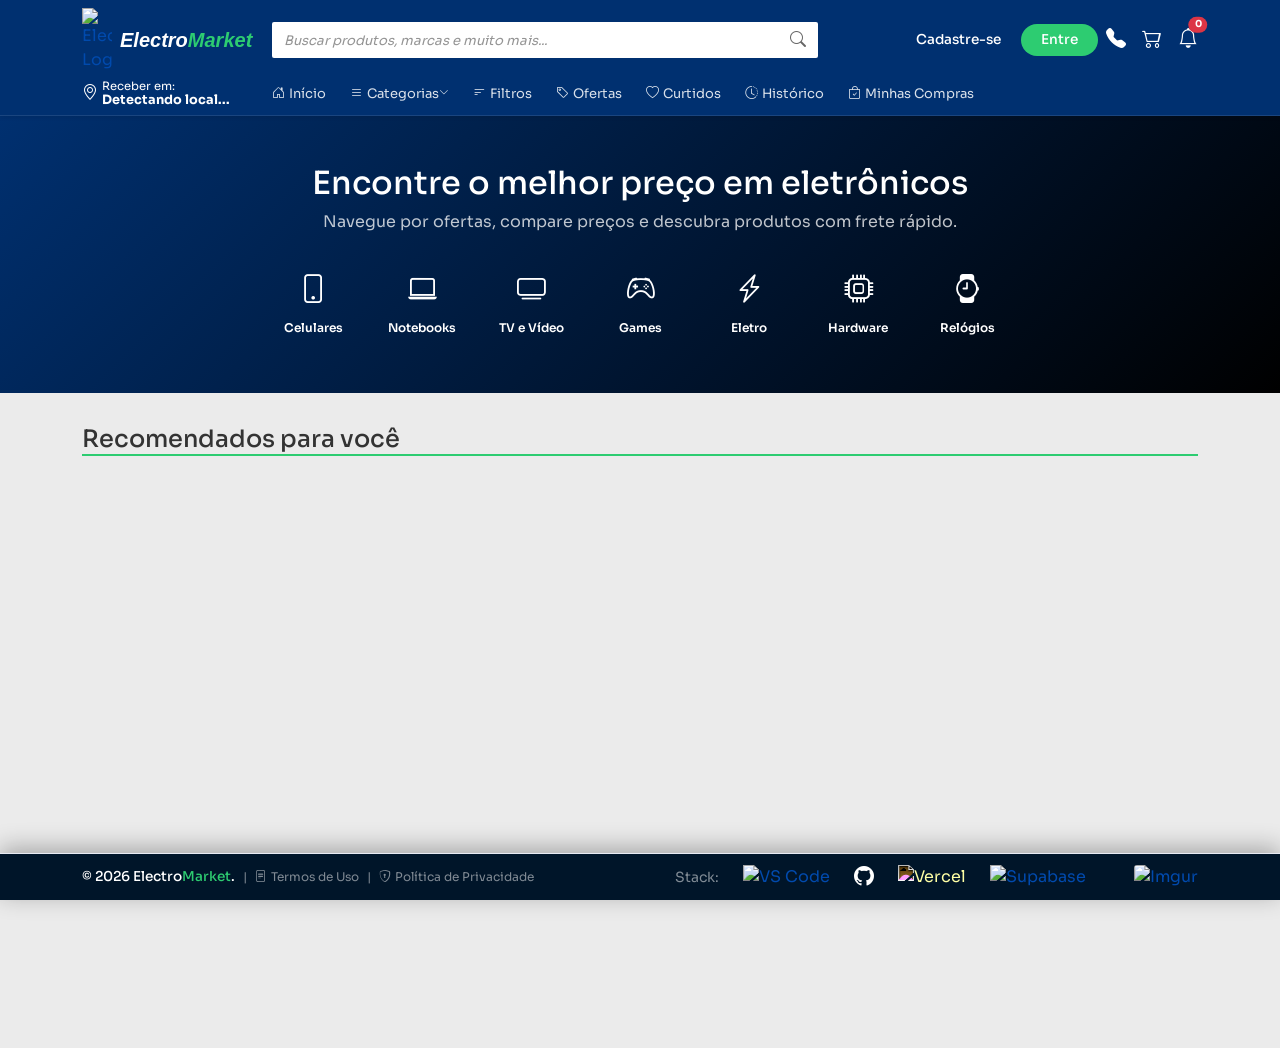
==== index.html @ c2c9f4b8 "Update index.html" ====
<!DOCTYPE html>
<html lang="pt-br">
<head>
    <meta charset="UTF-8">
    <meta name="viewport" content="width=device-width, initial-scale=1.0, interactive-widget=resizes-content">
    <title>ElectroMarket | Compra e Venda de Eletrônicos</title>
    <!-- Favicon do Site -->
    <link rel="icon" href="https://static.vecteezy.com/system/resources/previews/073/450/732/non_2x/bold-yellow-lightning-bolt-symbol-integrated-with-stylized-black-letter-e-isolated-on-white-background-vector.jpg" type="image/jpeg">
    <link href="https://cdn.jsdelivr.net/npm/bootstrap@5.3.2/dist/css/bootstrap.min.css" rel="stylesheet">
    <!-- Google Fonts: Sora -->
    <link href="https://fonts.googleapis.com/css2?family=Sora:wght@300;400;600;700&display=swap" rel="stylesheet">
    <!-- Bootstrap Icons -->
    <link rel="stylesheet" href="https://cdn.jsdelivr.net/npm/bootstrap-icons@1.11.3/font/bootstrap-icons.min.css">
    <!-- Rive Runtime -->
    <script src="https://unpkg.com/@rive-app/canvas@latest"></script>
    <link rel="stylesheet" href="css/style.desktop.css">
    <link rel="stylesheet" href="css/style.mobile.css">
</head>
<body>
    <!-- Header Estilo Mercado Livre (Azul e Verde) -->
    <header class="header-main sticky-top shadow-sm">
        <div class="container py-2">
            <!-- Linha Superior: Logo e Busca -->
            <div class="row align-items-center g-2 g-md-4">
                <div class="col-md-2 d-flex align-items-center">
                    <div class="d-md-none me-2">
                        <div class="role-guest d-flex align-items-center gap-1">
                            <a href="#" class="text-white text-decoration-none fw-bold" style="font-size: 0.72rem;" onclick="window.showAuthScreen('login')">Entre</a>
                            <span class="text-white-50" style="font-size: 0.72rem;">|</span>
                            <a href="#" class="text-white text-decoration-none fw-bold" style="font-size: 0.72rem;" onclick="window.showAuthScreen('cadastro')">Cadastre-se</a>
                        </div>
                        <button class="btn role-logged-in d-none border-0 p-0 text-white d-flex align-items-center gap-2" type="button" onclick="window.showProfileEdit()">
                            <div id="mobileUserTrigger" class="d-flex align-items-center justify-content-center bg-white bg-opacity-25 rounded-circle shadow-sm" style="width: 30px; height: 30px; overflow: hidden; border: 1px solid rgba(255,255,255,0.3);">
                                <i class="bi bi-person-circle fs-5"></i>
                            </div>
                            <span id="mobileUserName" class="fw-bold" style="font-size: 0.8rem;">Usuário</span>
                        </button>
                    </div>
                    <a href="index.html" class="logo mb-0 d-flex align-items-center text-decoration-none ms-auto ms-md-0">
                        <img src="https://static.vecteezy.com/system/resources/previews/073/450/732/non_2x/bold-yellow-lightning-bolt-symbol-integrated-with-stylized-black-letter-e-isolated-on-white-background-vector.jpg" alt="ElectroMarket Logo" width="30" class="me-1 me-md-2">
                        <h1 class="fs-5 fs-md-4 mb-0">Electro<span class="market-text">Market</span></h1>
                    </a>
                </div>
                <div class="col-12 col-md-6">
                    <div class="input-group search-bar">
                        <input type="text" id="searchInput" class="form-control" placeholder="Buscar produtos, marcas e muito mais...">
                        <button class="btn btn-search" type="button" id="btnSearch"><i class="bi bi-search"></i></button>
                    </div>
                </div>
                <div class="col-md-4 text-end d-none d-md-flex align-items-center justify-content-end">
                    <div class="user-nav d-flex align-items-center gap-2">
                        <div class="role-guest d-flex gap-2">
                            <button class="btn btn-simple" onclick="window.showAuthScreen('cadastro')">Cadastre-se</button>
                            <button class="btn btn-simple btn-solid" onclick="window.showAuthScreen('login')">Entre</button>
                        </div>
                        <div class="role-logged-in d-none d-flex align-items-center gap-2 cursor-pointer me-2" onclick="window.showProfileEdit()" title="Meu Perfil">
                            <img id="navUserAvatar" src="" class="rounded-circle border" width="28" height="28" style="object-fit: cover; display: none;">
                            <i id="navUserIcon" class="bi bi-person-circle fs-5 text-white"></i>
                            <span id="navUserName" class="text-white fw-bold small">Usuário</span>
                        </div>
                        <div class="d-flex align-items-center gap-3" style="position:relative;">
                            <a href="#" class="text-white text-decoration-none position-relative" title="Conversas" onclick="event.preventDefault();window.renderDirectChats()">
                                <i class="bi bi-telephone-fill fs-5"></i>
                                <span class="position-absolute top-0 start-100 translate-middle badge rounded-pill bg-success d-none" id="chatBadgeDesktop" style="font-size: 0.6rem;">0</span>
                            </a>
                            <a href="#" class="text-white text-decoration-none position-relative role-client" title="Carrinho" data-bs-toggle="offcanvas" data-bs-target="#cartOffcanvas">
                                <i class="bi bi-cart2 fs-5"></i>
                                <span class="position-absolute top-0 start-100 translate-middle badge rounded-pill bg-danger d-none" id="cartBadgeDesktop" style="font-size: 0.6rem;">0</span>
                            </a>
                            <a href="#" class="text-white text-decoration-none position-relative" title="Notificações" onclick="event.preventDefault();window.showNotifications()">
                                <i class="bi bi-bell fs-5"></i>
                                <span class="position-absolute top-0 start-100 translate-middle badge rounded-pill bg-danger" id="notifBadgeDesktop" style="font-size: 0.6rem;">0</span>
                            </a>
                        </div>
                    </div>
                </div>
            </div>
            
            <div class="row mt-2 d-none d-md-flex">
                <div class="col-md-2">
                    <div class="shipping-info d-flex align-items-center text-white" id="shippingInfoBox" style="cursor:pointer;" onclick="window.handleShippingInfoClick()">
                        <i class="bi bi-geo-alt me-1"></i>
                        <div style="font-size: 0.72rem; line-height: 1.1;">
                            Receber em:<br><span id="shippingLabel" style="font-size: 0.8rem; font-weight: bold;">Detectando local...</span>
                        </div>
                    </div>
                </div>
                <div class="col-md-10 d-flex align-items-center">
                    <nav class="nav-links d-flex gap-4">
                        <a href="#" class="text-white text-decoration-none role-client" onclick="window.goHome()"><i class="bi bi-house-door me-1"></i> Início</a>
                        <div class="dropdown role-client">
                            <a href="#" class="text-white text-decoration-none" data-bs-toggle="dropdown"><i class="bi bi-list me-1"></i> Categorias <i class="bi bi-chevron-down" style="font-size:0.6rem;"></i></a>
                            <ul class="dropdown-menu border-0 shadow" style="max-height: 600px; overflow-y: auto; min-width: 320px;">
                                <li><h6 class="dropdown-header text-uppercase fw-bold text-primary">Games</h6></li>
                                <li><a class="dropdown-item" href="#" onclick="loadPage('Games > Consoles')">Consoles</a></li>
                                <li><a class="dropdown-item" href="#" onclick="loadPage('Games > PC Gamer')">PC Gamer</a></li>
                                <li><a class="dropdown-item" href="#" onclick="loadPage('Games > Jogos')">Jogos</a></li>
                                <li><a class="dropdown-item" href="#" onclick="loadPage('Games > Acessórios')">Acessórios</a></li>
                                <li><hr class="dropdown-divider"></li>
                                
                                <li><h6 class="dropdown-header text-uppercase fw-bold text-primary">Informática</h6></li>
                                <li><a class="dropdown-item" href="#" onclick="loadPage('Informática > Notebooks')">Notebooks</a></li>
                                <li><a class="dropdown-item" href="#" onclick="loadPage('Informática > Computadores > Desktop')">Computadores Desktop</a></li>
                                <li><a class="dropdown-item" href="#" onclick="loadPage('Informática > Computadores > Mini PC')">Mini PCs</a></li>
                                <li><a class="dropdown-item" href="#" onclick="loadPage('Informática > Componentes')">Componentes (Hardware)</a></li>
                                <li><a class="dropdown-item" href="#" onclick="loadPage('Informática > Periféricos')">Periféricos</a></li>
                                <li><hr class="dropdown-divider"></li>

                                <li><h6 class="dropdown-header text-uppercase fw-bold text-primary">Celulares e Tablets</h6></li>
                                <li><a class="dropdown-item" href="#" onclick="loadPage('Celulares > Smartphones')">Smartphones</a></li>
                                <li><a class="dropdown-item" href="#" onclick="loadPage('Celulares > Tablets')">Tablets</a></li>
                                <li><a class="dropdown-item" href="#" onclick="loadPage('Celulares > Smartwatches')">Smartwatches</a></li>
                                <li><a class="dropdown-item" href="#" onclick="loadPage('Celulares > Acessórios')">Acessórios e Cabos</a></li>
                                <li><hr class="dropdown-divider"></li>

                                <li><h6 class="dropdown-header text-uppercase fw-bold text-primary">TVs e Áudio</h6></li>
                                <li><a class="dropdown-item" href="#" onclick="loadPage('TVs e Áudio > TVs')">TVs</a></li>
                                <li><a class="dropdown-item" href="#" onclick="loadPage('TVs e Áudio > Áudio')">Som e Áudio</a></li>
                                <li><hr class="dropdown-divider"></li>

                                <li><h6 class="dropdown-header text-uppercase fw-bold text-primary">Eletrodomésticos</h6></li>
                                <li><a class="dropdown-item" href="#" onclick="loadPage('Eletrodomésticos')">Eletrodomésticos</a></li>
                                <li><a class="dropdown-item" href="#" onclick="loadPage('Eletroportáteis')">Eletroportáteis (Air Fryer, etc)</a></li>
                                <li><hr class="dropdown-divider"></li>

                                <li><h6 class="dropdown-header text-uppercase fw-bold text-primary">Segurança e Automação</h6></li>
                                <li><a class="dropdown-item" href="#" onclick="loadPage('Segurança')">Câmeras e Alarmes</a></li>
                                <li><a class="dropdown-item" href="#" onclick="loadPage('Casa Inteligente')">Alexa e Automação</a></li>
                                <li><hr class="dropdown-divider"></li>

                                <li><h6 class="dropdown-header text-uppercase fw-bold text-primary">Outras Categorias</h6></li>
                                <li><a class="dropdown-item" href="#" onclick="loadPage('Climatização')">Climatização</a></li>
                                <li><a class="dropdown-item" href="#" onclick="loadPage('Automotivo')">Automotivo</a></li>
                                <li><a class="dropdown-item" href="#" onclick="loadPage('Câmeras')">Câmeras e Drones</a></li>
                                <li><a class="dropdown-item" href="#" onclick="loadPage('Redes')">Redes e Roteadores</a></li>
                                <li><a class="dropdown-item" href="#" onclick="loadPage('Armazenamento')">Armazenamento</a></li>
                                <li><a class="dropdown-item" href="#" onclick="loadPage('Energia')">Cabos e Energia</a></li>
                            </ul>
                        </div>
                        <a href="#" class="text-white text-decoration-none role-client" data-bs-toggle="offcanvas" data-bs-target="#filterOffcanvas"><i class="bi bi-filter-left me-1"></i> Filtros</a>
                        <a href="#" class="text-white text-decoration-none role-client" onclick="loadPage('Ofertas')"><i class="bi bi-tag me-1"></i> Ofertas</a>
                        <a href="#" class="text-white text-decoration-none role-client" onclick="window.renderLikedProducts()"><i class="bi bi-heart me-1"></i> Curtidos</a>
                        <a href="#" class="text-white text-decoration-none role-client" onclick="window.renderAccessHistory()"><i class="bi bi-clock-history me-1"></i> Histórico</a>
                        <a href="#" class="text-white text-decoration-none role-client" onclick="window.renderOrderManagement('buyer')"><i class="bi bi-bag-check me-1"></i> Minhas Compras</a>
                        
                        <a href="#" class="text-white text-decoration-none role-seller d-none" onclick="window.renderSellerPanel()">
                            <i class="bi bi-box-seam me-1"></i> <strong>Meus Produtos</strong>
                        </a>
<a href="#" class="text-white text-decoration-none role-seller d-none" onclick="window.showCreateAdPage()">
    <i class="bi bi-plus-circle me-1"></i> <strong>Vender Produto</strong>
</a>
                        <a href="#" class="text-white text-decoration-none role-seller d-none position-relative" onclick="window.renderOrderManagement('seller_requests')">
                            <i class="bi bi-bell me-1"></i> <strong>Solicitações</strong>
                            <span class="position-absolute top-0 start-100 translate-middle badge rounded-pill bg-danger d-none" id="pendingBadgeNav" style="font-size: 0.6rem;">0</span>
                        </a>
                        <a href="#" class="text-white text-decoration-none role-seller d-none" onclick="window.renderOrderManagement('seller_sales')">
                            <i class="bi bi-shop me-1"></i> <strong>Minhas Vendas</strong>
                        </a>
                        <span id="adminPanelTabsNav" class="align-items-center gap-2 flex-wrap d-none"></span>
                    </nav>
                </div>
            </div>
        </div>
        <!-- Dropdown de notificações (fora do bloco d-none d-md-flex para funcionar também no mobile) -->
        <div class="notif-dropdown" id="notifDropdown">
            <div class="notif-dropdown-header">
                <div class="notif-dropdown-title">
                    <i class="bi bi-bell-fill"></i>
                    <span>Notificações</span>
                </div>
                <div class="notif-dropdown-actions">
                                        <button type="button" class="notif-dropdown-btn notif-dropdown-btn-danger" onclick="window.deleteAllNotifs()" title="Apagar todas"><i class="bi bi-trash3"></i></button>
                    <button type="button" class="notif-dropdown-close" onclick="window.closeNotifications()">
                        <i class="bi bi-x-lg"></i>
                    </button>
                </div>
            </div>
            <div class="notif-dropdown-body" id="notificacoesList"></div>
        </div>
    </header>

    <!-- Banner principal -->
    <section id="heroSection" class="hero-banner py-4 py-md-5 text-white text-center">
        <div class="container hero-inner">
            <h2 class="hero-title mb-2" id="heroTitle">Encontre o melhor preço em eletrônicos</h2>
            <p class="hero-subtitle mb-4 opacity-75" id="heroSubtitle">Navegue por ofertas, compare preços e descubra produtos com frete rápido.</p>
            
            <div id="heroCategories" class="hero-categories d-flex justify-content-start justify-content-md-center text-center overflow-auto pb-2 gap-4 mt-2">
                <div class="hero-cat-item" onclick="loadPage('Smartphone')"><i class="bi bi-phone"></i><p>Celulares</p></div>
                <div class="hero-cat-item" onclick="loadPage('Notebook')"><i class="bi bi-laptop"></i><p>Notebooks</p></div>
                <div class="hero-cat-item" onclick="loadPage('Smart TV')"><i class="bi bi-tv"></i><p>TV e Vídeo</p></div>
                <div class="hero-cat-item" onclick="loadPage('Console Video Game')"><i class="bi bi-controller"></i><p>Games</p></div>
                <div class="hero-cat-item" onclick="loadPage('Eletrodomesticos')"><i class="bi bi-lightning-charge"></i><p>Eletro</p></div>
                <div class="hero-cat-item" onclick="loadPage('Placa de Vídeo')"><i class="bi bi-cpu"></i><p>Hardware</p></div>
                <div class="hero-cat-item" onclick="loadPage('Smartwatch')"><i class="bi bi-watch"></i><p>Relógios</p></div>
            </div>
        </div>
    </section>

    <!-- Grid de Produtos -->
    <main class="container my-4" id="productGridMain">
        <div class="row">
            <div class="col-12">
                <h2 class="section-title mb-4 fs-4" id="gridTitle">Recomendados para você</h2>
                <div id="storefrontBanner"></div>
                <div id="productsGrid" class="row g-3" style="min-height: 50vh;"></div>
            </div>
        </div>
    </main>

    <!-- Nova Tela de Autenticação com Yeti Original -->
    <div id="authScreen" class="ml-auth-overlay d-none">
        <div class="ml-auth-wrapper" id="authWrapper">
            <button type="button" class="ml-auth-close" onclick="window.hideAuthScreen()" aria-label="Fechar">
                <i class="bi bi-x-lg"></i>
            </button>

            <!-- ===== LOGIN ===== -->
            <div class="ml-auth-card ml-auth-login">
                <div class="ml-auth-logo">
                    <img src="https://static.vecteezy.com/system/resources/previews/073/450/732/non_2x/bold-yellow-lightning-bolt-symbol-integrated-with-stylized-black-letter-e-isolated-on-white-background-vector.jpg" alt="ElectroMarket">
                    <span>Electro<span class="market-text">Market</span></span>
                </div>

                <!-- Mascote Yeti (baseado em khuddus7815/yeti-login-page) -->
                <div class="yeti-svgContainer" id="yetiMascot">
                    <div>
                        <svg class="yeti-mySVG" xmlns="http://www.w3.org/2000/svg" xmlns:xlink="http://www.w3.org/1999/xlink" viewBox="0 0 200 200">
                            <defs>
                                <circle id="yetiArmMaskPath" cx="100" cy="100" r="100"/>
                            </defs>
                            <clipPath id="yetiArmMask">
                                <use xlink:href="#yetiArmMaskPath" overflow="visible"/>
                            </clipPath>
                            <circle cx="100" cy="100" r="100" fill="#a9ddf3"/>
                            <g class="body">
                                <path fill="#FFFFFF" d="M193.3,135.9c-5.8-8.4-15.5-13.9-26.5-13.9H151V72c0-27.6-22.4-50-50-50S51,44.4,51,72v50H32.1 c-10.6,0-20,5.1-25.8,13l0,78h187L193.3,135.9z"/>
                                <path fill="none" stroke="#3A5E77" stroke-width="2.5" stroke-linecap="round" stroke-linejoinn="round" d="M193.3,135.9 c-5.8-8.4-15.5-13.9-26.5-13.9H151V72c0-27.6-22.4-50-50-50S51,44.4,51,72v50H32.1c-10.6,0-20,5.1-25.8,13"/>
                                <path fill="#DDF1FA" d="M100,156.4c-22.9,0-43,11.1-54.1,27.7c15.6,10,34.2,15.9,54.1,15.9s38.5-5.8,54.1-15.9 C143,167.5,122.9,156.4,100,156.4z"/>
                            </g>
                            <g class="earL">
                                <g class="outerEar" fill="#ddf1fa" stroke="#3a5e77" stroke-width="2.5">
                                    <circle cx="47" cy="83" r="11.5"/>
                                    <path d="M46.3 78.9c-2.3 0-4.1 1.9-4.1 4.1 0 2.3 1.9 4.1 4.1 4.1" stroke-linecap="round" stroke-linejoin="round"/>
                                </g>
                                <g class="earHair">
                                    <rect x="51" y="64" fill="#FFFFFF" width="15" height="35"/>
                                    <path d="M53.4 62.8C48.5 67.4 45 72.2 42.8 77c3.4-.1 6.8-.1 10.1.1-4 3.7-6.8 7.6-8.2 11.6 2.1 0 4.2 0 6.3.2-2.6 4.1-3.8 8.3-3.7 12.5 1.2-.7 3.4-1.4 5.2-1.9" fill="#fff" stroke="#3a5e77" stroke-width="2.5" stroke-linecap="round" stroke-linejoin="round"/>
                                </g>
                            </g>
                            <g class="earR">
                                <g class="outerEar" fill="#ddf1fa" stroke="#3a5e77" stroke-width="2.5">
                                    <circle cx="155" cy="83" r="11.5"/>
                                    <path d="M155.7 78.9c2.3 0 4.1 1.9 4.1 4.1 0 2.3-1.9 4.1-4.1 4.1" stroke-linecap="round" stroke-linejoin="round"/>
                                </g>
                                <g class="earHair">
                                    <rect x="131" y="64" fill="#FFFFFF" width="20" height="35"/>
                                    <path d="M148.6 62.8c4.9 4.6 8.4 9.4 10.6 14.2-3.4-.1-6.8-.1-10.1.1 4 3.7 6.8 7.6 8.2 11.6-2.1 0-4.2 0-6.3.2 2.6 4.1 3.8 8.3 3.7 12.5-1.2-.7-3.4-1.4-5.2-1.9" fill="#fff" stroke="#3a5e77" stroke-width="2.5" stroke-linecap="round" stroke-linejoin="round"/>
                                </g>
                            </g>
                            <path class="chin" d="M84.1 121.6c2.7 2.9 6.1 5.4 9.8 7.5l.9-4.5c2.9 2.5 6.3 4.8 10.2 6.5 0-1.9-.1-3.9-.2-5.8 3 1.2 6.2 2 9.7 2.5-.3-2.1-.7-4.1-1.2-6.1" fill="none" stroke="#3a5e77" stroke-width="2.5" stroke-linecap="round" stroke-linejoin="round"/>
                            <path class="face" fill="#DDF1FA" d="M134.5,46v35.5c0,21.815-15.446,39.5-34.5,39.5s-34.5-17.685-34.5-39.5V46"/>
                            <path class="hair" fill="#FFFFFF" stroke="#3A5E77" stroke-width="2.5" stroke-linecap="round" stroke-linejoin="round" d="M81.457,27.929 c1.755-4.084,5.51-8.262,11.253-11.77c0.979,2.565,1.883,5.14,2.712,7.723c3.162-4.265,8.626-8.27,16.272-11.235 c-0.737,3.293-1.588,6.573-2.554,9.837c4.857-2.116,11.049-3.64,18.428-4.156c-2.403,3.23-5.021,6.391-7.852,9.474"/>
                            <g class="eyebrow">
                                <path fill="#FFFFFF" d="M138.142,55.064c-4.93,1.259-9.874,2.118-14.787,2.599c-0.336,3.341-0.776,6.689-1.322,10.037 c-4.569-1.465-8.909-3.222-12.996-5.226c-0.98,3.075-2.07,6.137-3.267,9.179c-5.514-3.067-10.559-6.545-15.097-10.329 c-1.806,2.889-3.745,5.73-5.816,8.515c-7.916-4.124-15.053-9.114-21.296-14.738l1.107-11.768h73.475V55.064z"/>
                                <path fill="#FFFFFF" stroke="#3A5E77" stroke-width="2.5" stroke-linecap="round" stroke-linejoin="round" d="M63.56,55.102 c6.243,5.624,13.38,10.614,21.296,14.738c2.071-2.785,4.01-5.626,5.816-8.515c4.537,3.785,9.583,7.263,15.097,10.329 c1.197-3.043,2.287-6.104,3.267-9.179c4.087,2.004,8.427,3.761,12.996,5.226c0.545-3.348,0.986-6.696,1.322-10.037 c4.913-0.481,9.857-1.34,14.787-2.599"/>
                            </g>
                            <g class="eyeL">
                                <circle cx="85.5" cy="78.5" r="3.5" fill="#3a5e77"/>
                                <circle cx="84" cy="76" r="1" fill="#fff"/>
                            </g>
                            <g class="eyeR">
                                <circle cx="114.5" cy="78.5" r="3.5" fill="#3a5e77"/>
                                <circle cx="113" cy="76" r="1" fill="#fff"/>
                            </g>
                            <g class="mouth">
                                <path class="mouthBG" fill="#617E92" d="M100.2,101c-0.4,0-1.4,0-1.8,0c-2.7-0.3-5.3-1.1-8-2.5c-0.7-0.3-0.9-1.2-0.6-1.8 c0.2-0.5,0.7-0.7,1.2-0.7c0.2,0,0.5,0.1,0.6,0.2c3,1.5,5.8,2.3,8.6,2.3s5.7-0.7,8.6-2.3c0.2-0.1,0.4-0.2,0.6-0.2 c0.5,0,1,0.3,1.2,0.7c0.4,0.7,0.1,1.5-0.6,1.9c-2.6,1.4-5.3,2.2-7.9,2.5C101.7,101,100.5,101,100.2,101z"/>
                                <path style="display: none;" class="mouthSmallBG" fill="#617E92" d="M100.2,101c-0.4,0-1.4,0-1.8,0c-2.7-0.3-5.3-1.1-8-2.5c-0.7-0.3-0.9-1.2-0.6-1.8 c0.2-0.5,0.7-0.7,1.2-0.7c0.2,0,0.5,0.1,0.6,0.2c3,1.5,5.8,2.3,8.6,2.3s5.7-0.7,8.6-2.3c0.2-0.1,0.4-0.2,0.6-0.2 c0.5,0,1,0.3,1.2,0.7c0.4,0.7,0.1,1.5-0.6,1.9c-2.6,1.4-5.3,2.2-7.9,2.5C101.7,101,100.5,101,100.2,101z"/>
                                <path style="display: none;" class="mouthMediumBG" d="M95,104.2c-4.5,0-8.2-3.7-8.2-8.2v-2c0-1.2,1-2.2,2.2-2.2h22c1.2,0,2.2,1,2.2,2.2v2 c0,4.5-3.7,8.2-8.2,8.2H95z"/>
                                <path style="display: none;" class="mouthLargeBG" d="M100 110.2c-9 0-16.2-7.3-16.2-16.2 0-2.3 1.9-4.2 4.2-4.2h24c2.3 0 4.2 1.9 4.2 4.2 0 9-7.2 16.2-16.2 16.2z" fill="#617e92" stroke="#3a5e77" stroke-linejoin="round" stroke-width="2.5"/>
                                <defs>
                                    <path id="yetiMouthMaskPath" d="M100.2,101c-0.4,0-1.4,0-1.8,0c-2.7-0.3-5.3-1.1-8-2.5c-0.7-0.3-0.9-1.2-0.6-1.8 c0.2-0.5,0.7-0.7,1.2-0.7c0.2,0,0.5,0.1,0.6,0.2c3,1.5,5.8,2.3,8.6,2.3s5.7-0.7,8.6-2.3c0.2-0.1,0.4-0.2,0.6-0.2 c0.5,0,1,0.3,1.2,0.7c0.4,0.7,0.1,1.5-0.6,1.9c-2.6,1.4-5.3,2.2-7.9,2.5C101.7,101,100.5,101,100.2,101z"/>
                                </defs>
                                <clipPath id="yetiMouthMask">
                                    <use xlink:href="#yetiMouthMaskPath" overflow="visible"/>
                                </clipPath>
                                <g clip-path="url(#yetiMouthMask)">
                                    <g class="tongue">
                                        <circle cx="100" cy="107" r="8" fill="#cc4a6c"/>
                                        <ellipse class="tongueHighlight" cx="100" cy="100.5" rx="3" ry="1.5" opacity=".1" fill="#fff"/>
                                    </g>
                                </g>
                                <path clip-path="url(#yetiMouthMask)" class="tooth" style="fill:#FFFFFF;" d="M106,97h-4c-1.1,0-2-0.9-2-2v-2h8v2C108,96.1,107.1,97,106,97z"/>
                                <path class="mouthOutline" fill="none" stroke="#3A5E77" stroke-width="2.5" stroke-linejoin="round" d="M100.2,101c-0.4,0-1.4,0-1.8,0c-2.7-0.3-5.3-1.1-8-2.5c-0.7-0.3-0.9-1.2-0.6-1.8 c0.2-0.5,0.7-0.7,1.2-0.7c0.2,0,0.5,0.1,0.6,0.2c3,1.5,5.8,2.3,8.6,2.3s5.7-0.7,8.6-2.3c0.2-0.1,0.4-0.2,0.6-0.2 c0.5,0,1,0.3,1.2,0.7c0.4,0.7,0.1,1.5-0.6,1.9c-2.6,1.4-5.3,2.2-7.9,2.5C101.7,101,100.5,101,100.2,101z"/>
                            </g>
                            <path class="nose" d="M97.7 79.9h4.7c1.9 0 3 2.2 1.9 3.7l-2.3 3.3c-.9 1.3-2.9 1.3-3.8 0l-2.3-3.3c-1.3-1.6-.2-3.7 1.8-3.7z" fill="#3a5e77"/>
                            <g class="arms" clip-path="url(#yetiArmMask)">
                                <g class="armL">
                                    <path fill="#ddf1fa" stroke="#3a5e77" stroke-linecap="round" stroke-linejoin="round" stroke-miterlimit="10" stroke-width="2.5" d="M121.3 97.4L111 58.7l38.8-10.4 20 36.1z"/>
                                    <path fill="#ddf1fa" stroke="#3a5e77" stroke-linecap="round" stroke-linejoin="round" stroke-miterlimit="10" stroke-width="2.5" d="M134.4 52.5l19.3-5.2c2.7-.7 5.4.9 6.1 3.5.7 2.7-.9 5.4-3.5 6.1L146 59.7M160.8 76.5l19.4-5.2c2.7-.7 5.4.9 6.1 3.5.7 2.7-.9 5.4-3.5 6.1l-18.3 4.9M158.3 66.8l23.1-6.2c2.7-.7 5.4.9 6.1 3.5.7 2.7-.9 5.4-3.5 6.1l-23.1 6.2M150.9 58.4l26-7c2.7-.7 5.4.9 6.1 3.5.7 2.7-.9 5.4-3.5 6.1l-21.3 5.7"/>
                                    <path fill="#a9ddf3" d="M178.8 74.7l2.2-.6c1.1-.3 2.2.3 2.4 1.4.3 1.1-.3 2.2-1.4 2.4l-2.2.6-1-3.8zM180.1 64l2.2-.6c1.1-.3 2.2.3 2.4 1.4.3 1.1-.3 2.2-1.4 2.4l-2.2.6-1-3.8zM175.5 54.9l2.2-.6c1.1-.3 2.2.3 2.4 1.4.3 1.1-.3 2.2-1.4 2.4l-2.2.6-1-3.8zM152.1 49.4l2.2-.6c1.1-.3 2.2.3 2.4 1.4.3 1.1-.3 2.2-1.4 2.4l-2.2.6-1-3.8z"/>
                                    <path fill="#fff" stroke="#3a5e77" stroke-linecap="round" stroke-linejoin="round" stroke-width="2.5" d="M123.5 96.8c-41.4 14.9-84.1 30.7-108.2 35.5L1.2 80c33.5-9.9 71.9-16.5 111.9-21.8"/>
                                    <path fill="#fff" stroke="#3a5e77" stroke-linecap="round" stroke-linejoin="round" stroke-width="2.5" d="M108.5 59.4c7.7-5.3 14.3-8.4 22.8-13.2-2.4 5.3-4.7 10.3-6.7 15.1 4.3.3 8.4.7 12.3 1.3-4.2 5-8.1 9.6-11.5 13.9 3.1 1.1 6 2.4 8.7 3.8-1.4 2.9-2.7 5.8-3.9 8.5 2.5 3.5 4.6 7.2 6.3 11-4.9-.8-9-.7-16.2-2.7M94.5 102.8c-.6 4-3.8 8.9-9.4 14.7-2.6-1.8-5-3.7-7.2-5.7-2.5 4.1-6.6 8.8-12.2 14-1.9-2.2-3.4-4.5-4.5-6.9-4.4 3.3-9.5 6.9-15.4 10.8-.2-3.4.1-7.1 1.1-10.9M97.5 62.9c-1.7-2.4-5.9-4.1-12.4-5.2-.9 2.2-1.8 4.3-2.5 6.5-3.8-1.8-9.4-3.1-17-3.8.5 2.3 1.2 4.5 1.9 6.8-5-.6-11.2-.9-18.4-1 2 2.9.9 3.5 3.9 6.2"/>
                                </g>
                                <g class="armR">
                                    <path fill="#ddf1fa" stroke="#3a5e77" stroke-linecap="round" stroke-linejoin="round" stroke-miterlimit="10" stroke-width="2.5" d="M265.4 97.3l10.4-38.6-38.9-10.5-20 36.1z"/>
                                    <path fill="#ddf1fa" stroke="#3a5e77" stroke-linecap="round" stroke-linejoin="round" stroke-miterlimit="10" stroke-width="2.5" d="M252.4 52.4L233 47.2c-2.7-.7-5.4.9-6.1 3.5-.7 2.7.9 5.4 3.5 6.1l10.3 2.8M226 76.4l-19.4-5.2c-2.7-.7-5.4.9-6.1 3.5-.7 2.7.9 5.4 3.5 6.1l18.3 4.9M228.4 66.7l-23.1-6.2c-2.7-.7-5.4.9-6.1 3.5-.7 2.7.9 5.4 3.5 6.1l23.1 6.2M235.8 58.3l-26-7c-2.7-.7-5.4.9-6.1 3.5-.7 2.7.9 5.4 3.5 6.1l21.3 5.7"/>
                                    <path fill="#a9ddf3" d="M207.9 74.7l-2.2-.6c-1.1-.3-2.2.3-2.4 1.4-.3 1.1.3 2.2 1.4 2.4l2.2.6 1-3.8zM206.7 64l-2.2-.6c-1.1-.3-2.2.3-2.4 1.4-.3 1.1.3 2.2 1.4 2.4l2.2.6 1-3.8zM211.2 54.8l-2.2-.6c-1.1-.3-2.2.3-2.4 1.4-.3 1.1.3 2.2 1.4 2.4l2.2.6 1-3.8zM234.6 49.4l-2.2-.6c-1.1-.3-2.2.3-2.4 1.4-.3 1.1.3 2.2 1.4 2.4l2.2.6 1-3.8z"/>
                                    <path fill="#fff" stroke="#3a5e77" stroke-linecap="round" stroke-linejoin="round" stroke-width="2.5" d="M263.3 96.7c41.4 14.9 84.1 30.7 108.2 35.5l14-52.3C352 70 313.6 63.5 273.6 58.1"/>
                                    <path fill="#fff" stroke="#3a5e77" stroke-linecap="round" stroke-linejoin="round" stroke-width="2.5" d="M278.2 59.3l-18.6-10 2.5 11.9-10.7 6.5 9.9 8.7-13.9 6.4 9.1 5.9-13.2 9.2 23.1-.9M284.5 100.1c-.4 4 1.8 8.9 6.7 14.8 3.5-1.8 6.7-3.6 9.7-5.5 1.8 4.2 5.1 8.9 10.1 14.1 2.7-2.1 5.1-4.4 7.1-6.8 4.1 3.4 9 7 14.7 11 1.2-3.4 1.8-7 1.7-10.9M314 66.7s5.4-5.7 12.6-7.4c1.7 2.9 3.3 5.7 4.9 8.6 3.8-2.5 9.8-4.4 18.2-5.7.1 3.1.1 6.1 0 9.2 5.5-1 12.5-1.6 20.8-1.9-1.4 3.9-2.5 8.4-2.5 8.4"/>
                                </g>
                            </g>
                        </svg>
                    </div>
                </div>

                <h2 class="ml-auth-title">Acesse sua conta</h2>

                <form id="loginFormAnimV2" class="ml-auth-form" autocomplete="off">
                    <div class="ml-field">
                        <input type="text" id="v2LogEmail" placeholder=" " required>
                        <label for="v2LogEmail">E-mail ou telefone</label>
                    </div>
                    <div class="ml-field">
                        <input type="password" id="v2LogPass" placeholder=" " required>
                        <label for="v2LogPass">Senha</label>
                        <i class="bi bi-eye ml-eye-icon" onmousedown="event.preventDefault()" onclick="window.toggleAuthPass('v2LogPass', this)"></i>
                    </div>
                    <a href="#" class="ml-forgot-link" onclick="window.forgotPassword(event)">Esqueceu sua senha?</a>
                    <button type="submit" class="ml-btn-primary mt-3">Entrar</button>
                </form>

                <div class="ml-auth-divider"><span>ou</span></div>

                <button type="button" class="ml-btn-google" onclick="window.loginWithGoogle()">
                    <svg width="20" height="20" viewBox="0 0 48 48"><path fill="#FFC107" d="M43.611 20.083H42V20H24v8h11.303c-1.649 4.657-6.08 8-11.303 8-6.627 0-12-5.373-12-12s5.373-12 12-12c3.059 0 5.842 1.154 7.961 3.039l5.657-5.657C34.046 6.053 29.268 4 24 4 12.955 4 4 12.955 4 24s8.955 20 20 20 20-8.955 20-20c0-1.341-.138-2.65-.389-3.917z"/><path fill="#FF3D00" d="M6.306 14.691l6.571 4.819C14.655 15.108 18.961 12 24 12c3.059 0 5.842 1.154 7.961 3.039l5.657-5.657C34.046 6.053 29.268 4 24 4 16.318 4 9.656 8.337 6.306 14.691z"/><path fill="#4CAF50" d="M24 44c5.166 0 9.86-1.977 13.409-5.192l-6.19-5.238A11.91 11.91 0 0 1 24 36c-5.202 0-9.619-3.317-11.283-7.946l-6.522 5.025C9.505 39.556 16.227 44 24 44z"/><path fill="#1976D2" d="M43.611 20.083H42V20H24v8h11.303a12.04 12.04 0 0 1-4.087 5.571l.003-.002 6.19 5.238C36.971 39.205 44 34 44 24c0-1.341-.138-2.65-.389-3.917z"/></svg>
                    Entrar com Google
                </button>

                <button type="button" class="ml-btn-outline" onclick="window.toggleAuthMode('cadastro')">Criar conta</button>
            </div>

            <!-- ===== CADASTRO (multi-step) ===== -->
            <div class="ml-auth-card ml-auth-cadastro">
                <div class="ml-auth-logo">
                    <img src="https://static.vecteezy.com/system/resources/previews/073/450/732/non_2x/bold-yellow-lightning-bolt-symbol-integrated-with-stylized-black-letter-e-isolated-on-white-background-vector.jpg" alt="ElectroMarket">
                    <span>Electro<span class="market-text">Market</span></span>
                </div>

                <h2 class="ml-auth-title">Crie sua conta grátis</h2>

                <div class="ml-steps" id="mlCadSteps">
                    <div class="ml-step-item active" data-step-indicator="1">
                        <span class="ml-step-circle">1</span>
                        <span class="ml-step-label">Dados de acesso</span>
                    </div>
                    <span class="ml-step-line"></span>
                    <div class="ml-step-item" data-step-indicator="2">
                        <span class="ml-step-circle">2</span>
                        <span class="ml-step-label">Endereço e entrega</span>
                    </div>
                </div>

                <form id="cadFormAnim" class="ml-auth-form" autocomplete="off">

                    <!-- Passo 1: dados de acesso -->
                    <div class="ml-step-panel" data-step-panel="1">
                        <div class="ml-role-toggle">
                            <label class="ml-role-option">
                                <input type="radio" name="mlCadRole" value="CLIENTE" checked onchange="document.getElementById('v2CadTipo').value='CLIENTE'">
                                <span><i class="bi bi-bag"></i> Quero comprar</span>
                            </label>
                            <label class="ml-role-option">
                                <input type="radio" name="mlCadRole" value="VENDEDOR" onchange="document.getElementById('v2CadTipo').value='VENDEDOR'">
                                <span><i class="bi bi-shop"></i> Quero vender</span>
                            </label>
                        </div>
                        <select id="v2CadTipo" class="d-none">
                            <option value="CLIENTE" selected>Cliente</option>
                            <option value="VENDEDOR">Vendedor</option>
                        </select>

                        <div class="ml-field">
                            <input type="text" id="v2CadNome" placeholder=" " required>
                            <label for="v2CadNome">Nome completo</label>
                        </div>
                        <div class="row g-2">
                            <div class="col-6">
                                <div class="ml-field">
                                    <input type="text" id="v2CadCPF" placeholder=" " maxlength="14" required>
                                    <label for="v2CadCPF">CPF</label>
                                </div>
                            </div>
                            <div class="col-6">
                                <div class="ml-field">
                                    <input type="tel" id="v2CadTelefone" placeholder=" " maxlength="15" required>
                                    <label for="v2CadTelefone">Telefone / WhatsApp</label>
                                </div>
                            </div>
                        </div>
                        <div class="ml-field">
                            <input type="email" id="v2CadEmail" placeholder=" " required autocomplete="email">
                            <label for="v2CadEmail">E-mail</label>
                            <span class="ml-field-msg" id="v2CadEmailMsg"></span>
                        </div>
                        <div class="ml-field">
                            <input type="password" id="v2CadPass" placeholder=" " required>
                            <label for="v2CadPass">Senha</label>
                            <i class="bi bi-eye ml-eye-icon" onmousedown="event.preventDefault()" onclick="window.toggleAuthPass('v2CadPass', this)"></i>
                        </div>

                        <button type="button" class="ml-btn-primary mt-2" onclick="window.mlCadNextStep()">Continuar</button>
                    </div>

                    <!-- Passo 2: endereço e entrega -->
                    <div class="ml-step-panel d-none" data-step-panel="2">
                        <div class="row g-2">
                            <div class="col-6">
                                <div class="ml-field">
                                    <input type="text" id="v2CadCEP" placeholder=" " maxlength="9" required>
                                    <label for="v2CadCEP">CEP</label>
                                </div>
                            </div>
                            <div class="col-6">
                                <div class="ml-field">
                                    <input type="text" id="v2CadNum" placeholder=" " required>
                                    <label for="v2CadNum">Número</label>
                                </div>
                            </div>
                        </div>
                        <div class="ml-field">
                            <input type="text" id="v2CadEnd" placeholder=" " required>
                            <label for="v2CadEnd">Rua / Logradouro</label>
                        </div>
                        <div class="ml-field">
                            <input type="text" id="v2CadBairro" placeholder=" ">
                            <label for="v2CadBairro">Bairro</label>
                        </div>
                        <div class="row g-2">
                            <div class="col-6">
                                <div class="ml-field">
                                    <input type="text" id="v2CadCid" placeholder=" " required>
                                    <label for="v2CadCid">Cidade</label>
                                </div>
                            </div>
                            <div class="col-6">
                                <select class="ml-select" id="v2CadUF">
                                    <option value="SP">SP</option><option value="RJ">RJ</option><option value="MG">MG</option>
                                    <option value="ES">ES</option><option value="PR">PR</option><option value="SC">SC</option>
                                    <option value="RS">RS</option><option value="DF">DF</option>
                                </select>
                            </div>
                        </div>
                        <label class="ml-select-label mt-1">Pagamento preferido</label>
                        <select class="ml-select mb-2" id="v2CadPagamento">
                            <option value="pix">PIX</option>
                            <option value="cartao">Cartão</option>
                            <option value="debito">Débito</option>
                            <option value="boleto">Boleto</option>
                        </select>
                        <label class="ml-select-label mt-1">Foto de perfil</label>
                        <div class="profile-link-inline mb-2">
                            <button type="button" class="profile-link-icon profile-link-icon-ghost" onclick="abrirUploadExterno()" title="Subir no Imgur">
                                <i class="bi bi-box-arrow-up-right"></i>
                            </button>
                            <label class="profile-link-icon profile-link-icon-ghost" style="cursor:pointer;" title="Escolher do PC">
                                <i class="bi bi-cloud-upload"></i>
                                <input type="file" id="v2CadAvatarFile" accept="image/*" hidden onchange="window.uploadCadPhoto(this)">
                            </label>
                            <div class="ml-field flex-grow-1 mb-0">
                                <input type="url" id="v2CadAvatarLink" placeholder=" ">
                                <label for="v2CadAvatarLink">Link da foto (opcional)</label>
                            </div>
                        </div>

                        <label class="ml-select-label">Banner de perfil</label>
                        <div class="profile-link-inline mb-2">
                            <button type="button" class="profile-link-icon profile-link-icon-ghost" onclick="abrirUploadExterno()" title="Subir no Imgur">
                                <i class="bi bi-box-arrow-up-right"></i>
                            </button>
                            <label class="profile-link-icon profile-link-icon-ghost" style="cursor:pointer;" title="Escolher do PC">
                                <i class="bi bi-cloud-upload"></i>
                                <input type="file" id="v2CadBannerFile" accept="image/*" hidden onchange="window.uploadCadBanner(this)">
                            </label>
                            <div class="ml-field flex-grow-1 mb-0">
                                <input type="url" id="v2CadBannerLink" placeholder=" ">
                                <label for="v2CadBannerLink">Link do banner (opcional)</label>
                            </div>
                        </div>

                        <p class="text-center mt-3 mb-1" style="font-size:0.78rem;color:#555;line-height:1.5;">Ao me cadastrar, eu aceito os <a href="#" onclick="event.preventDefault();window._authReturn='cadastro';window.hideAuthScreen();window.showTermsPage()" style="color:var(--market-color,#3483fa);text-decoration:underline;font-weight:600;">Termos de Uso</a> e a <a href="#" onclick="event.preventDefault();window._authReturn='cadastro';window.hideAuthScreen();window.showPrivacyPage()" style="color:var(--market-color,#3483fa);text-decoration:underline;font-weight:600;">Política de Privacidade</a>.</p>
                        <div class="d-flex gap-2 mt-2">
                            <button type="button" class="ml-btn-outline flex-grow-1" onclick="window.mlCadPrevStep()">Voltar</button>
                            <button type="submit" class="ml-btn-primary flex-grow-1">Criar conta</button>
                        </div>
                    </div>
                </form>

                <div class="ml-auth-divider"><span>ou</span></div>

                <button type="button" class="ml-btn-outline" onclick="window.toggleAuthMode('login')">Já tenho conta</button>
            </div>
        </div>
    </div>

    <!-- Offcanvas Filtros -->
    <div class="offcanvas offcanvas-start themed-modal" tabindex="-1" id="filterOffcanvas">
        <div class="offcanvas-header">
            <h5 class="offcanvas-title"><i class="bi bi-filter-left me-2"></i>Filtros de Busca</h5>
            <button type="button" class="btn-close" data-bs-dismiss="offcanvas"></button>
        </div>
        <div class="offcanvas-body">
            <div class="filter-group mb-4">
                <h6 class="fw-bold small text-uppercase">Ordenar por</h6>
                <select id="sortOrder" class="form-select form-select-sm mt-2" onchange="applyFilters()">
                    <option value="default">Destaques</option>
                    <option value="recent">Mais recentes</option>
                    <option value="likes">Mais curtidos</option>
                    <option value="priceAsc">Menor Preço</option>
                    <option value="priceDesc">Maior Preço</option>
                </select>
            </div>
            <div class="filter-group mb-4">
                <h6 class="fw-bold small text-uppercase">Faixa de Preço</h6>
                <div class="d-flex align-items-center gap-2 mt-2">
                    <input type="number" id="minPrice" class="form-control form-control-sm" placeholder="Mín">
                    <span>-</span>
                    <input type="number" id="maxPrice" class="form-control form-control-sm" placeholder="Máx">
                </div>
                <button class="ml-btn ml-btn-primary" style="width:100%;justify-content:center;margin-top:0.5rem;font-size:0.85rem;" onclick="applyFilters()">Aplicar</button>
            </div>
            <div class="filter-group mb-4">
                <h6 class="fw-bold small text-uppercase">Categoria</h6>
                <select id="filterCategory" class="form-select form-select-sm mt-2" onchange="applyFilters()">
                    <option value="">Todas as categorias</option>
                </select>
            </div>
            <div class="filter-group mb-4">
                <h6 class="fw-bold small text-uppercase">Localização do Vendedor</h6>
                <div class="row g-2 mt-1">
                    <div class="col-5">
                        <select id="filterEstado" class="form-select form-select-sm" onchange="window.onFilterEstadoChange()">
                            <option value="">UF</option>
                        </select>
                    </div>
                    <div class="col-7">
                        <select id="filterCidade" class="form-select form-select-sm" onchange="applyFilters()" disabled>
                            <option value="">Selecione o estado</option>
                        </select>
                    </div>
                </div>
            </div>
            <div class="filter-group mb-4">
                <h6 class="fw-bold small text-uppercase">Forma de recebimento</h6>
                <select id="filterDelivery" class="form-select form-select-sm mt-2" onchange="applyFilters()">
                    <option value="all">Todos</option>
                    <option value="delivery">Somente entrega</option>
                    <option value="pickup">Somente retirada no local</option>
                </select>
            </div>
            <div class="filter-group mb-4">
                <h6 class="fw-bold small text-uppercase">Lojas</h6>
                <div id="storeFilters" class="mt-2"></div>
            </div>
            <button class="ml-btn ml-btn-outline" style="width:100%;justify-content:center;margin-top:0.5rem;font-size:0.85rem;" onclick="clearFilters()">Limpar Filtros</button>
        </div>
    </div>

    <!-- Offcanvas Carrinho -->
    <div class="offcanvas offcanvas-start themed-modal" tabindex="-1" id="cartOffcanvas">
        <div class="offcanvas-header">
            <h5 class="offcanvas-title"><i class="bi bi-cart-check me-2"></i>Meu Carrinho</h5>
            <button type="button" class="btn-close" data-bs-dismiss="offcanvas"></button>
        </div>
        <div class="offcanvas-body d-flex flex-column">
            <div id="cartItemsList" class="flex-grow-1 overflow-auto pe-2"></div>
            <div id="cartFooter" class="border-top pt-3 mt-3">
                <div class="d-flex justify-content-between align-items-center mb-3">
                    <h5 class="mb-0 fw-bold">Total:</h5>
                    <h5 class="mb-0 fw-bold text-success" id="cartTotalValue">R$ 0,00</h5>
                </div>
                <button class="ml-btn ml-btn-primary" style="width:100%;justify-content:center;font-size:0.95rem;" onclick="alert('Finalizando compra...')">
                    <i class="bi bi-bag-check-fill me-2"></i>FINALIZAR TUDO
                </button>
                <button class="ml-btn ml-btn-outline" style="width:100%;justify-content:center;margin-top:0.5rem" onclick="window.esvaziarCarrinho()">
                    <i class="bi bi-trash3 me-2"></i>ESVAZIAR CARRINHO
                </button>
            </div>
        </div>
    </div>

    <!-- Modal Avaliar Vendedor/Comprador -->
    <div class="modal fade" id="reviewModal" tabindex="-1" data-bs-backdrop="static">
        <div class="modal-dialog modal-dialog-centered">
            <div class="modal-content border-0" style="border-radius:16px;">
                <div class="modal-header border-0 pb-0 position-relative">
                    <h5 class="modal-title fw-bold" id="reviewModalTitle" style="font-size:1.1rem;">Avalie o vendedor</h5>
                    <button type="button" class="ml-auth-close" data-bs-dismiss="modal" aria-label="Fechar" style="border-radius:50%;width:34px;height:34px;font-size:0.9rem;"><i class="bi bi-x-lg"></i></button>
                </div>
                <div class="modal-body pt-2">
                    <p class="text-muted text-center mb-1" style="font-size:0.85rem;">Como foi sua experiência com</p>
                    <p class="fw-bold text-center mb-3" id="reviewTargetName" style="font-size:1rem;">o vendedor</p>
                    <div id="reviewStars" class="d-flex justify-content-center gap-2 mb-4" style="font-size:2.2rem;">
                        <i class="bi bi-star review-star" data-value="1" onclick="window.setReviewStars(1)"></i>
                        <i class="bi bi-star review-star" data-value="2" onclick="window.setReviewStars(2)"></i>
                        <i class="bi bi-star review-star" data-value="3" onclick="window.setReviewStars(3)"></i>
                        <i class="bi bi-star review-star" data-value="4" onclick="window.setReviewStars(4)"></i>
                        <i class="bi bi-star review-star" data-value="5" onclick="window.setReviewStars(5)"></i>
                    </div>
                    <div class="mb-3">
                        <div class="ml-field">
                            <textarea id="reviewComment" class="form-control" placeholder=" " rows="3"></textarea>
                            <label for="reviewComment">Comentário <span class="text-muted fw-normal">(opcional)</span></label>
                        </div>
                    </div>
                    <small class="text-muted d-block mb-2" style="font-size:0.78rem;">Imagens da avaliação (opcional)</small>
                    <div id="reviewFotosContainer">
                        <div class="ca-foto-row profile-link-inline mb-2" data-idx="1">
                            <button type="button" class="profile-link-icon profile-link-icon-ghost" onclick="abrirUploadExterno()" title="Subir no Imgur">
                                <i class="bi bi-box-arrow-up-right"></i>
                            </button>
                            <label class="profile-link-icon profile-link-icon-ghost" style="cursor:pointer;" title="Escolher do PC">
                                <i class="bi bi-cloud-upload"></i>
                                <input type="file" accept="image/*" hidden onchange="window.handleReviewImageUpload(this)">
                            </label>
                            <div class="ml-field flex-grow-1 mb-0">
                                <input type="url" id="reviewImage1" placeholder=" ">
                                <label for="reviewImage1">Imagem 1 (opcional)</label>
                            </div>
                            <div class="ca-foto-preview" id="reviewFotoPreview1"></div>
                        </div>
                        <div class="ca-foto-row profile-link-inline mb-2" data-idx="2">
                            <button type="button" class="profile-link-icon profile-link-icon-ghost" onclick="abrirUploadExterno()" title="Subir no Imgur">
                                <i class="bi bi-box-arrow-up-right"></i>
                            </button>
                            <label class="profile-link-icon profile-link-icon-ghost" style="cursor:pointer;" title="Escolher do PC">
                                <i class="bi bi-cloud-upload"></i>
                                <input type="file" accept="image/*" hidden onchange="window.handleReviewImageUpload(this)">
                            </label>
                            <div class="ml-field flex-grow-1 mb-0">
                                <input type="url" id="reviewImage2" placeholder=" ">
                                <label for="reviewImage2">Imagem 2 (opcional)</label>
                            </div>
                            <div class="ca-foto-preview" id="reviewFotoPreview2"></div>
                        </div>
                        <div class="ca-foto-row profile-link-inline" data-idx="3">
                            <button type="button" class="profile-link-icon profile-link-icon-ghost" onclick="abrirUploadExterno()" title="Subir no Imgur">
                                <i class="bi bi-box-arrow-up-right"></i>
                            </button>
                            <label class="profile-link-icon profile-link-icon-ghost" style="cursor:pointer;" title="Escolher do PC">
                                <i class="bi bi-cloud-upload"></i>
                                <input type="file" accept="image/*" hidden onchange="window.handleReviewImageUpload(this)">
                            </label>
                            <div class="ml-field flex-grow-1 mb-0">
                                <input type="url" id="reviewImage3" placeholder=" ">
                                <label for="reviewImage3">Imagem 3 (opcional)</label>
                            </div>
                            <div class="ca-foto-preview" id="reviewFotoPreview3"></div>
                        </div>
                    </div>
                    <input type="hidden" id="reviewOrderId">
                    <input type="hidden" id="reviewTargetId">
                    <input type="hidden" id="reviewMode">
                    <button type="button" class="ml-btn ml-btn-primary w-100" onclick="window.submitReview()">
                        <i class="bi bi-check-lg me-2"></i>Enviar Avaliação
                    </button>
                    <button type="button" class="ml-btn ml-btn-outline w-100 mt-2" data-bs-dismiss="modal">
                        <i class="bi bi-x-lg me-2"></i>Agora não
                    </button>
                </div>
            </div>
        </div>
    </div>

    <!-- Modal Anúncio -->
    <div class="modal fade" id="announceModal" tabindex="-1">
        <div class="modal-dialog modal-dialog-centered">
            <div class="modal-content border-0">
                <div class="modal-header text-white" style="background-color: var(--primary-blue);">
                    <h5 class="modal-title fw-bold">O que você quer vender?</h5>
                    <button type="button" class="btn-close btn-close-white" data-bs-dismiss="modal"></button>
                </div>
                <div class="modal-body">
                    <form id="announceForm">
                        <div class="mb-3">
                            <div class="ml-field">
                                <input type="text" id="prodTitle" placeholder=" " required>
                                <label for="prodTitle">Título do anúncio *</label>
                            </div>
                        </div>
                        <div class="mb-3">
                            <div class="ml-field">
                                <select id="prodCondition" required>
                                    <option value="" selected disabled>Condição do produto</option>
                                    <option value="Novo">Novo</option>
                                    <option value="Usado - Como novo">Usado - Como novo</option>
                                    <option value="Usado - Bom estado">Usado - Bom estado</option>
                                    <option value="Usado - Estado regular">Usado - Estado regular</option>
                                    <option value="Para peças ou não funciona">Para peças ou não funciona</option>
                                    <option value="Recondicionado">Recondicionado</option>
                                </select>
                                <label for="prodCondition">Condição *</label>
                            </div>
                        </div>
                        <div class="mb-3">
                            <div class="ml-field">
                                <textarea id="prodDescription" placeholder=" " rows="3" required></textarea>
                                <label for="prodDescription">Descrição detalhada *</label>
                            </div>
                        </div>
                        <div class="mb-3">
                            <div class="ml-field">
                                <input type="number" id="prodPrice" placeholder=" " max="10000000" min="0" required>
                                <label for="prodPrice">Preço (R$)</label>
                            </div>
                        </div>
                        <div class="mb-3">
                            <div class="ml-field">
                                <input type="number" id="prodQuantity" placeholder=" " required>
                                <label for="prodQuantity">Quantidade</label>
                            </div>
                        </div>
                        <input type="hidden" id="prodPrecoOriginal" value="">
                        <div class="mb-3">
                            <div class="ml-field">
                                <select id="prodCategory" required>
                                <option value="" selected disabled>Onde seu produto se encaixa?</option>
                                <optgroup label="Games">
                                    <option value="Eletrônicos > Games > Consoles > PlayStation">Consoles > PlayStation</option>
                                    <option value="Eletrônicos > Games > Consoles > Xbox">Consoles > Xbox</option>
                                    <option value="Eletrônicos > Games > Consoles > Nintendo">Consoles > Nintendo</option>
                                    <option value="Eletrônicos > Games > Consoles > Portáteis">Consoles > Portáteis</option>
                                    <option value="Eletrônicos > Games > Jogos > Mídia Física">Jogos > Mídia Física</option>
                                    <option value="Eletrônicos > Games > Jogos > Digital">Jogos > Digital</option>
                                    <option value="Eletrônicos > Games > Acessórios > Controles">Acessórios > Controles</option>
                                    <option value="Eletrônicos > Games > Acessórios > Headsets">Acessórios > Headsets</option>
                                    <option value="Eletrônicos > Games > Acessórios > Volantes">Acessórios > Volantes</option>
                                    <option value="Eletrônicos > Games > Acessórios > Suportes e Bases">Acessórios > Suportes e Bases</option>
                                    <option value="Eletrônicos > Games > PC Gamer > PCs Montados">PC Gamer > PCs Montados</option>
                                    <option value="Eletrônicos > Games > PC Gamer > Periféricos Gamer">PC Gamer > Periféricos Gamer</option>
                                    <option value="Eletrônicos > Games > Realidade Virtual (VR)">Realidade Virtual (VR)</option>
                                </optgroup>
                                <optgroup label="Informática">
                                    <option value="Eletrônicos > Informática > Notebooks > Básico">Notebooks > Básico</option>
                                    <option value="Eletrônicos > Informática > Notebooks > Gamer">Notebooks > Gamer</option>
                                    <option value="Eletrônicos > Informática > Notebooks > Profissional">Notebooks > Profissional</option>
                                    <option value="Eletrônicos > Informática > Computadores > Desktop">Computadores > Desktop</option>
                                    <option value="Eletrônicos > Informática > Computadores > All-in-One">Computadores > All-in-One</option>
                                    <option value="Eletrônicos > Informática > Computadores > Mini PC">Computadores > Mini PC</option>
                                    <option value="Eletrônicos > Informática > Componentes > Placa de Vídeo">Componentes > Placa de Vídeo</option>
                                    <option value="Eletrônicos > Informática > Componentes > Processador">Componentes > Processador</option>
                                    <option value="Eletrônicos > Informática > Componentes > Memória RAM">Componentes > Memória RAM</option>
                                    <option value="Eletrônicos > Informática > Componentes > SSD / HD">Componentes > SSD / HD</option>
                                    <option value="Eletrônicos > Informática > Componentes > Placa-mãe">Componentes > Placa-mãe</option>
                                    <option value="Eletrônicos > Informática > Componentes > Fonte">Componentes > Fonte</option>
                                    <option value="Eletrônicos > Informática > Periféricos > Teclado">Periféricos > Teclado</option>
                                    <option value="Eletrônicos > Informática > Periféricos > Mouse">Periféricos > Mouse</option>
                                    <option value="Eletrônicos > Informática > Periféricos > Monitor">Periféricos > Monitor</option>
                                    <option value="Eletrônicos > Informática > Periféricos > Webcam">Periféricos > Webcam</option>
                                    <option value="Eletrônicos > Informática > Periféricos > Headset">Periféricos > Headset</option>
                                    <option value="Eletrônicos > Informática > Impressão > Impressoras">Impressão > Impressoras</option>
                                    <option value="Eletrônicos > Informática > Impressão > Multifuncionais">Impressão > Multifuncionais</option>
                                    <option value="Eletrônicos > Informática > Impressão > Suprimentos">Impressão > Suprimentos</option>
                                </optgroup>
                                <optgroup label="Celulares e Tablets">
                                    <option value="Eletrônicos > Celulares e Tablets > Smartphones">Celulares > Smartphones</option>
                                    <option value="Eletrônicos > Celulares e Tablets > Tablets">Celulares > Tablets</option>
                                    <option value="Eletrônicos > Celulares e Tablets > Smartwatches">Celulares > Smartwatches</option>
                                    <option value="Eletrônicos > Celulares e Tablets > Acessórios > Capas">Celulares > Acessórios > Capas</option>
                                    <option value="Eletrônicos > Celulares e Tablets > Acessórios > Películas">Celulares > Acessórios > Películas</option>
                                    <option value="Eletrônicos > Celulares e Tablets > Acessórios > Carregadores">Celulares > Acessórios > Carregadores</option>
                                    <option value="Eletrônicos > Celulares e Tablets > Acessórios > Cabos">Celulares > Acessórios > Cabos</option>
                                    <option value="Eletrônicos > Celulares e Tablets > Fones de Ouvido">Celulares > Fones de Ouvido</option>
                                </optgroup>
                                <optgroup label="TVs e Áudio">
                                    <option value="Eletrônicos > TVs e Áudio > TVs > LED">TVs > LED</option>
                                    <option value="Eletrônicos > TVs e Áudio > TVs > OLED">TVs > OLED</option>
                                    <option value="Eletrônicos > TVs e Áudio > TVs > QLED">TVs > QLED</option>
                                    <option value="Eletrônicos > TVs e Áudio > Áudio > Soundbar">Áudio > Soundbar</option>
                                    <option value="Eletrônicos > TVs e Áudio > Áudio > Caixa de Som">Áudio > Caixa de Som</option>
                                    <option value="Eletrônicos > TVs e Áudio > Áudio > Home Theater">Áudio > Home Theater</option>
                                    <option value="Eletrônicos > TVs e Áudio > Projetores">Projetores</option>
                                </optgroup>
                                <optgroup label="Eletrodomésticos">
                                    <option value="Eletrônicos > Eletrodomésticos > Geladeiras">Eletrodomésticos > Geladeiras</option>
                                    <option value="Eletrônicos > Eletrodomésticos > Fogões">Eletrodomésticos > Fogões</option>
                                    <option value="Eletrônicos > Eletrodomésticos > Cooktops">Eletrodomésticos > Cooktops</option>
                                    <option value="Eletrônicos > Eletrodomésticos > Micro-ondas">Eletrodomésticos > Micro-ondas</option>
                                    <option value="Eletrônicos > Eletrodomésticos > Lava e Seca">Eletrodomésticos > Lava e Seca</option>
                                    <option value="Eletrônicos > Eletrodomésticos > Lava-louças">Eletrodomésticos > Lava-louças</option>
                                </optgroup>
                                <optgroup label="Eletroportáteis">
                                    <option value="Eletrônicos > Eletroportáteis > Cozinha > Air Fryer">Cozinha > Air Fryer</option>
                                    <option value="Eletrônicos > Eletroportáteis > Cozinha > Liquidificador">Cozinha > Liquidificador</option>
                                    <option value="Eletrônicos > Eletroportáteis > Cozinha > Cafeteira">Cozinha > Cafeteira</option>
                                    <option value="Eletrônicos > Eletroportáteis > Cozinha > Batedeira">Cozinha > Batedeira</option>
                                    <option value="Eletrônicos > Eletroportáteis > Limpeza > Aspirador">Limpeza > Aspirador</option>
                                    <option value="Eletrônicos > Eletroportáteis > Limpeza > Robô Aspirador">Limpeza > Robô Aspirador</option>
                                    <option value="Eletrônicos > Eletroportáteis > Cuidados Pessoais > Secador">Cuidados > Secador</option>
                                    <option value="Eletrônicos > Eletroportáteis > Cuidados Pessoais > Chapinha">Cuidados > Chapinha</option>
                                    <option value="Eletrônicos > Eletroportáteis > Cuidados Pessoais > Barbeador">Cuidados > Barbeador</option>
                                </optgroup>
                                <optgroup label="Climatização">
                                    <option value="Eletrônicos > Climatização > Ar-condicionado">Ar-condicionado</option>
                                    <option value="Eletrônicos > Climatização > Ventiladores">Ventiladores</option>
                                    <option value="Eletrônicos > Climatização > Aquecedores">Aquecedores</option>
                                    <option value="Eletrônicos > Climatização > Umidificadores">Umidificadores</option>
                                </optgroup>
                                <optgroup label="Segurança e Automação">
                                    <option value="Eletrônicos > Segurança e Automação > Câmeras">Segurança > Câmeras</option>
                                    <option value="Eletrônicos > Segurança e Automação > Alarmes">Segurança > Alarmes</option>
                                    <option value="Eletrônicos > Segurança e Automação > Sensores">Segurança > Sensores</option>
                                    <option value="Eletrônicos > Segurança e Automação > Fechaduras Digitais">Segurança > Fechaduras Digitais</option>
                                    <option value="Eletrônicos > Segurança e Automação > Casa Inteligente > Alexa / Google Home">Automação > Alexa / Google Home</option>
                                    <option value="Eletrônicos > Segurança e Automação > Casa Inteligente > Lâmpadas Smart">Automação > Lâmpadas Smart</option>
                                    <option value="Eletrônicos > Segurança e Automação > Casa Inteligente > Tomadas Inteligentes">Automação > Tomadas Inteligentes</option>
                                </optgroup>
                                <optgroup label="Automotivo">
                                    <option value="Eletrônicos > Automotivo > Som Automotivo">Som Automotivo</option>
                                    <option value="Eletrônicos > Automotivo > Multimídia">Multimídia</option>
                                    <option value="Eletrônicos > Automotivo > Câmeras Veiculares">Câmeras Veiculares</option>
                                    <option value="Eletrônicos > Automotivo > Carregadores">Carregadores</option>
                                </optgroup>
                                <optgroup label="Câmeras e Drones">
                                    <option value="Eletrônicos > Câmeras e Drones > Câmeras DSLR">Câmeras DSLR</option>
                                    <option value="Eletrônicos > Câmeras e Drones > Mirrorless">Câmeras Mirrorless</option>
                                    <option value="Eletrônicos > Câmeras e Drones > Drones">Drones</option>
                                    <option value="Eletrônicos > Câmeras e Drones > Acessórios">Acessórios</option>
                                </optgroup>
                                <optgroup label="Redes e Conectividade">
                                    <option value="Eletrônicos > Redes e Conectividade > Roteadores">Roteadores</option>
                                    <option value="Eletrônicos > Redes e Conectividade > Modems">Modems</option>
                                    <option value="Eletrônicos > Redes e Conectividade > Repetidores">Repetidores</option>
                                    <option value="Eletrônicos > Redes e Conectividade > Switches">Switches</option>
                                </optgroup>
                                <optgroup label="Armazenamento">
                                    <option value="Eletrônicos > Armazenamento > HD Externo">HD Externo</option>
                                    <option value="Eletrônicos > Armazenamento > SSD">SSD</option>
                                    <option value="Eletrônicos > Armazenamento > Pen Drive">Pen Drive</option>
                                    <option value="Eletrônicos > Armazenamento > Cartão de Memória">Cartão de Memória</option>
                                </optgroup>
                                <optgroup label="Cabos e Energia">
                                    <option value="Eletrônicos > Cabos e Energia > Cabos (HDMI, USB)">Cabos (HDMI, USB)</option>
                                    <option value="Eletrônicos > Cabos e Energia > Adaptadores">Adaptadores</option>
                                    <option value="Eletrônicos > Cabos e Energia > Extensões">Extensões</option>
                                    <option value="Eletrônicos > Cabos e Energia > Filtros de Linha">Filtros de Linha</option>
                                </optgroup>
                            </select>
                                <label for="prodCategory">Categoria *</label>
                            </div>
                        </div>
                        <div class="mb-3">
                            <div class="create-ad-toggle-row">
                                <span>Eu realizo a entrega</span>
                                <div class="form-check form-switch mb-0">
                                    <input class="form-check-input" type="checkbox" id="prodDelivery" checked>
                                </div>
                            </div>
                        </div>
                        <div class="mb-3">
                            <label class="ml-select-label">Fotos do Produto</label>
                            <div class="profile-link-inline mb-2">
                                <button type="button" class="profile-link-icon profile-link-icon-ghost" onclick="abrirUploadExterno()" title="Subir no Imgur">
                                    <i class="bi bi-box-arrow-up-right"></i>
                                </button>
                                <label class="profile-link-icon profile-link-icon-ghost" style="cursor:pointer;" title="Escolher do PC">
                                    <i class="bi bi-cloud-upload"></i>
                                    <input type="file" id="prodPhotoFile1" accept="image/*" hidden onchange="window.uploadProdPhoto(this, 1)">
                                </label>
                                <div class="ml-field flex-grow-1 mb-0">
                                    <input type="url" id="prodLink1" placeholder=" ">
                                    <label for="prodLink1">Link da imagem 1 (opcional)</label>
                                </div>
                            </div>
                            <div class="profile-link-inline mb-2">
                                <button type="button" class="profile-link-icon profile-link-icon-ghost" onclick="abrirUploadExterno()" title="Subir no Imgur">
                                    <i class="bi bi-box-arrow-up-right"></i>
                                </button>
                                <label class="profile-link-icon profile-link-icon-ghost" style="cursor:pointer;" title="Escolher do PC">
                                    <i class="bi bi-cloud-upload"></i>
                                    <input type="file" id="prodPhotoFile2" accept="image/*" hidden onchange="window.uploadProdPhoto(this, 2)">
                                </label>
                                <div class="ml-field flex-grow-1 mb-0">
                                    <input type="url" id="prodLink2" placeholder=" ">
                                    <label for="prodLink2">Link da imagem 2 (opcional)</label>
                                </div>
                            </div>
                            <div class="profile-link-inline">
                                <button type="button" class="profile-link-icon profile-link-icon-ghost" onclick="abrirUploadExterno()" title="Subir no Imgur">
                                    <i class="bi bi-box-arrow-up-right"></i>
                                </button>
                                <label class="profile-link-icon profile-link-icon-ghost" style="cursor:pointer;" title="Escolher do PC">
                                    <i class="bi bi-cloud-upload"></i>
                                    <input type="file" id="prodPhotoFile3" accept="image/*" hidden onchange="window.uploadProdPhoto(this, 3)">
                                </label>
                                <div class="ml-field flex-grow-1 mb-0">
                                    <input type="url" id="prodLink3" placeholder=" ">
                                    <label for="prodLink3">Link da imagem 3 (opcional)</label>
                                </div>
                            </div>
                        </div>
                        <button type="submit" class="btn btn-success w-100 fw-bold">Publicar Anúncio</button>
                    </form>
                </div>
            </div>
        </div>
    </div>


    <!-- Offcanvas Menu Mobile -->
    <div class="offcanvas offcanvas-start" tabindex="-1" id="mobileMenu" style="width: 85%;">
        <div class="offcanvas-header border-0 mobile-menu-header">
            <div class="d-flex align-items-center w-100">
                <div class="bg-white rounded-circle me-3 d-flex align-items-center justify-content-center" id="mobileProfileHeader" style="width: 40px !important; height: 40px !important; min-width: 40px; min-height: 40px; overflow: hidden; flex-shrink: 0; aspect-ratio: 1/1;">
                    <i class="bi bi-person-fill fs-3" style="color: var(--primary-blue);"></i>
                </div>
                <div>
                    <h6 class="mb-0 fw-bold text-white" id="mobileWelcomeName">Olá, visitante</h6>
                    <small class="text-white-50">Bem-vindo ao Electro<span class="market-text">Market</span></small>
                </div>
            </div>
            <button type="button" class="btn-close btn-close-white" data-bs-dismiss="offcanvas"></button>
        </div>
        <div class="offcanvas-body p-0 bg-light">
            <div class="list-group list-group-flush custom-mobile-menu">
                <!-- Seção de Login (Apenas visitantes) -->
                <div class="role-guest">
                    <a href="#" class="list-group-item list-group-item-action" onclick="window.showAuthScreen('login'); window.closeMobileMenu();">
                        <i class="bi bi-box-arrow-in-right"></i> <strong>Entre na sua conta</strong>
                    </a>
                    <a href="#" class="list-group-item list-group-item-action" onclick="window.showAuthScreen('cadastro'); window.closeMobileMenu();">
                        <i class="bi bi-person-plus"></i> Cadastre-se
                    </a>
                    <hr class="my-0 opacity-10">
                </div>

                <a href="#" class="list-group-item list-group-item-action" onclick="window.goHome(); window.closeMobileMenu();">
                    <i class="bi bi-house"></i> <strong>Início</strong>
                </a>
                <a href="#" class="list-group-item list-group-item-action role-client" onclick="window.renderOrderManagement('buyer'); window.closeMobileMenu();">
                    <i class="bi bi-bag"></i> <strong>Minhas Compras</strong>
                </a>
                <a href="#" class="list-group-item list-group-item-action role-client d-flex justify-content-between align-items-center" onclick="window.renderDirectChats(); window.closeMobileMenu();">
                    <span><i class="bi bi-telephone-fill"></i> <strong>Conversas</strong></span>
                    <span class="badge bg-success rounded-pill d-none" id="chatBadgeMobile">0</span>
                </a>

                <!-- Menu de Categorias Mobile -->
                <a href="#collapseCategoriesMobile" class="list-group-item list-group-item-action d-flex justify-content-between align-items-center" data-bs-toggle="collapse">
                    <span><i class="bi bi-list-ul"></i> <strong>Categorias</strong></span>
                    <i class="bi bi-chevron-down small"></i>
                </a>
                <div class="collapse bg-light" id="collapseCategoriesMobile" style="max-height: 60vh; overflow-y: auto;">
                    <h6 class="ps-4 pt-2 pb-1 mb-0 small fw-bold text-uppercase text-primary">Games</h6>
                    <a href="#" class="list-group-item list-group-item-action border-0 py-2 ps-5 small" onclick="loadPage('Games > Consoles'); window.closeMobileMenu();">Consoles</a>
                    <a href="#" class="list-group-item list-group-item-action border-0 py-2 ps-5 small" onclick="loadPage('Games > PC Gamer'); window.closeMobileMenu();">PC Gamer</a>
                    <a href="#" class="list-group-item list-group-item-action border-0 py-2 ps-5 small" onclick="loadPage('Games > Jogos'); window.closeMobileMenu();">Jogos</a>
                    <a href="#" class="list-group-item list-group-item-action border-0 py-2 ps-5 small" onclick="loadPage('Games > Acessórios'); window.closeMobileMenu();">Acessórios</a>

                    <h6 class="ps-4 pt-2 pb-1 mb-0 small fw-bold text-uppercase text-primary">Informática</h6>
                    <a href="#" class="list-group-item list-group-item-action border-0 py-2 ps-5 small" onclick="loadPage('Informática > Notebooks'); window.closeMobileMenu();">Notebooks</a>
                    <a href="#" class="list-group-item list-group-item-action border-0 py-2 ps-5 small" onclick="loadPage('Informática > Computadores > Desktop'); window.closeMobileMenu();">Computadores Desktop</a>
                    <a href="#" class="list-group-item list-group-item-action border-0 py-2 ps-5 small" onclick="loadPage('Informática > Computadores > Mini PC'); window.closeMobileMenu();">Mini PCs</a>
                    <a href="#" class="list-group-item list-group-item-action border-0 py-2 ps-5 small" onclick="loadPage('Informática > Componentes'); window.closeMobileMenu();">Componentes (Hardware)</a>
                    <a href="#" class="list-group-item list-group-item-action border-0 py-2 ps-5 small" onclick="loadPage('Informática > Periféricos'); window.closeMobileMenu();">Periféricos</a>

                    <h6 class="ps-4 pt-2 pb-1 mb-0 small fw-bold text-uppercase text-primary">Celulares e Tablets</h6>
                    <a href="#" class="list-group-item list-group-item-action border-0 py-2 ps-5 small" onclick="loadPage('Celulares > Smartphones'); window.closeMobileMenu();">Smartphones</a>
                    <a href="#" class="list-group-item list-group-item-action border-0 py-2 ps-5 small" onclick="loadPage('Celulares > Tablets'); window.closeMobileMenu();">Tablets</a>
                    <a href="#" class="list-group-item list-group-item-action border-0 py-2 ps-5 small" onclick="loadPage('Celulares > Smartwatches'); window.closeMobileMenu();">Smartwatches</a>
                    <a href="#" class="list-group-item list-group-item-action border-0 py-2 ps-5 small" onclick="loadPage('Celulares > Acessórios'); window.closeMobileMenu();">Acessórios e Cabos</a>

                    <h6 class="ps-4 pt-2 pb-1 mb-0 small fw-bold text-uppercase text-primary">TVs e Áudio</h6>
                    <a href="#" class="list-group-item list-group-item-action border-0 py-2 ps-5 small" onclick="loadPage('TVs e Áudio > TVs'); window.closeMobileMenu();">TVs</a>
                    <a href="#" class="list-group-item list-group-item-action border-0 py-2 ps-5 small" onclick="loadPage('TVs e Áudio > Áudio'); window.closeMobileMenu();">Som e Áudio</a>

                    <h6 class="ps-4 pt-2 pb-1 mb-0 small fw-bold text-uppercase text-primary">Eletrodomésticos</h6>
                    <a href="#" class="list-group-item list-group-item-action border-0 py-2 ps-5 small" onclick="loadPage('Eletrodomésticos'); window.closeMobileMenu();">Eletrodomésticos</a>
                    <a href="#" class="list-group-item list-group-item-action border-0 py-2 ps-5 small" onclick="loadPage('Eletroportáteis'); window.closeMobileMenu();">Eletroportáteis (Air Fryer, etc)</a>

                    <h6 class="ps-4 pt-2 pb-1 mb-0 small fw-bold text-uppercase text-primary">Segurança e Automação</h6>
                    <a href="#" class="list-group-item list-group-item-action border-0 py-2 ps-5 small" onclick="loadPage('Segurança'); window.closeMobileMenu();">Câmeras e Alarmes</a>
                    <a href="#" class="list-group-item list-group-item-action border-0 py-2 ps-5 small" onclick="loadPage('Casa Inteligente'); window.closeMobileMenu();">Alexa e Automação</a>

                    <h6 class="ps-4 pt-2 pb-1 mb-0 small fw-bold text-uppercase text-primary">Outras Categorias</h6>
                    <a href="#" class="list-group-item list-group-item-action border-0 py-2 ps-5 small" onclick="loadPage('Climatização'); window.closeMobileMenu();">Climatização</a>
                    <a href="#" class="list-group-item list-group-item-action border-0 py-2 ps-5 small" onclick="loadPage('Automotivo'); window.closeMobileMenu();">Automotivo</a>
                    <a href="#" class="list-group-item list-group-item-action border-0 py-2 ps-5 small" onclick="loadPage('Câmeras'); window.closeMobileMenu();">Câmeras e Drones</a>
                    <a href="#" class="list-group-item list-group-item-action border-0 py-2 ps-5 small" onclick="loadPage('Redes'); window.closeMobileMenu();">Redes e Roteadores</a>
                    <a href="#" class="list-group-item list-group-item-action border-0 py-2 ps-5 small" onclick="loadPage('Armazenamento'); window.closeMobileMenu();">Armazenamento</a>
                    <a href="#" class="list-group-item list-group-item-action border-0 py-2 ps-5 small" onclick="loadPage('Energia'); window.closeMobileMenu();">Cabos e Energia</a>
                </div>

                <a href="#" class="list-group-item list-group-item-action role-seller d-none" onclick="window.renderSellerPanel(); window.closeMobileMenu();">
                    <i class="bi bi-box-seam"></i> <strong>Meus Produtos</strong>
                </a>
                <a href="#" class="list-group-item list-group-item-action role-seller d-none" onclick="window.showCreateAdPage(); window.closeMobileMenu();">
                    <i class="bi bi-tag"></i> <strong>Vender Produto</strong>
                </a>
                <a href="#" class="list-group-item list-group-item-action role-seller d-none d-flex justify-content-between align-items-center" onclick="window.renderOrderManagement('seller_requests'); window.closeMobileMenu();">
                    <span><i class="bi bi-bell"></i> <strong>Solicitações</strong></span>
                    <span class="badge bg-danger rounded-pill d-none" id="pendingBadgeMobile">0</span>
                </a>
                <a href="#" class="list-group-item list-group-item-action role-seller d-none" onclick="window.renderOrderManagement('seller_sales'); window.closeMobileMenu();">
                    <i class="bi bi-shop"></i> <strong>Minhas Vendas</strong>
                </a>
                <a href="#" class="list-group-item list-group-item-action role-seller d-none d-flex justify-content-between align-items-center" onclick="window.renderDirectChats(); window.closeMobileMenu();">
                    <span><i class="bi bi-telephone-fill"></i> <strong>Conversas</strong></span>
                    <span class="badge bg-success rounded-pill d-none" id="chatBadgeSellerMobile">0</span>
                </a>
                <a href="#" class="list-group-item list-group-item-action role-admin d-none d-flex justify-content-between align-items-center" onclick="window.renderDirectChats(); window.closeMobileMenu();">
                    <span><i class="bi bi-telephone-fill"></i> <strong>Conversas</strong></span>
                    <span class="badge bg-success rounded-pill d-none" id="chatBadgeAdminMobile">0</span>
                </a>

                <hr class="my-2 opacity-10">

                <a href="#" class="list-group-item list-group-item-action role-client" onclick="loadPage('Ofertas'); window.closeMobileMenu();">
                    <i class="bi bi-lightning"></i> <strong>Ofertas do Dia</strong>
                </a>
                <a href="#" class="list-group-item list-group-item-action role-client" onclick="window.renderLikedProducts(); window.closeMobileMenu();">
                    <i class="bi bi-heart"></i> <strong>Meus Curtidos</strong>
                </a>
                <a href="#" class="list-group-item list-group-item-action role-client" onclick="window.renderAccessHistory(); window.closeMobileMenu();">
                    <i class="bi bi-clock-history"></i> <strong>Histórico</strong>
                </a>
                <a href="#" class="list-group-item list-group-item-action" data-bs-toggle="offcanvas" data-bs-target="#filterOffcanvas" onclick="window.closeMobileMenu();">
                    <i class="bi bi-sliders"></i> <strong>Filtros de Busca</strong>
                </a>
                
                <hr class="my-0 opacity-10">
                <div class="list-group-item d-flex justify-content-between align-items-center" onclick="window.toggleTema()">
                    <span><i class="bi bi-moon-stars"></i> <strong>Tema Escuro</strong></span>
                    <div class="form-check form-switch">
                        <input class="form-check-input" type="checkbox" id="themeSwitchMobile">
                    </div>
                </div>

                <a href="#" class="list-group-item list-group-item-action role-logged-in d-none" onclick="window.switchAccount(); window.closeMobileMenu();">
                        <i class="bi bi-arrow-repeat"></i> <strong>Trocar conta</strong>
                    </a>
                <a href="#" class="list-group-item list-group-item-action role-logged-in d-none" onclick="logout(); window.closeMobileMenu();">
                        <i class="bi bi-box-arrow-right"></i> <strong>Sair da conta</strong>
                    </a>
                    <a href="#" class="list-group-item list-group-item-action role-logged-in d-none" onclick="window.showNotifications(); window.closeMobileMenu();">
                        <i class="bi bi-bell"></i> <strong>Notificações</strong> <span class="badge bg-danger rounded-pill ms-auto d-none" id="mobileNotifBadge">0</span>

                </a>
                <a href="#" class="list-group-item list-group-item-action role-logged-in d-none" onclick="window.openSupportRequestModal(); window.closeMobileMenu();">
                    <i class="bi bi-headset"></i> <strong>Falar com o Suporte</strong>
                </a>
            </div>
        </div>
    </div>

    <!-- Modal Chat -->
    <!-- ÁREA DE PEDIDOS ESTILO WHATSAPP WEB (Minhas Vendas / Compras / Solicitações) -->
    <div id="whatsappOrdersView" class="d-none wa-main">
        <div id="waBootScreen" class="wa-boot-screen d-none">
            <div class="wa-boot-icon"><i class="bi bi-telephone-fill"></i></div>
            <h5 class="wa-boot-title">Conversas</h5>
            <div class="wa-boot-bar"><span></span></div>
            <p class="wa-boot-subtitle"><i class="bi bi-lock-fill me-1"></i>Suas mensagens ficam só entre você e a outra pessoa</p>
        </div>
        <nav class="wa-rail">
            <div class="wa-rail-top">
                <button type="button" id="waRailArchived" class="wa-rail-btn" title="Arquivadas" onclick="window.toggleArchivedSection()"><i class="bi bi-archive"></i></button>
                <button type="button" id="waRailCommunity" class="wa-rail-btn wa-rail-community" title="Comunidade" onclick="window.openCommunityInChat()"><i class="bi bi-flower1"></i></button>
                <button type="button" id="waRailConversas" class="wa-rail-btn active" title="Conversas" onclick="window.renderDirectChats()"><i class="bi bi-chat-dots-fill"></i></button>
                <button type="button" id="waRailGroups" class="wa-rail-btn" title="Grupos" onclick="window.openNewGroupModal()"><i class="bi bi-people-fill"></i></button>
            </div>
            <div class="wa-rail-bottom">
                <img id="waRailAvatar" class="wa-rail-avatar" src="" alt="Você" referrerpolicy="no-referrer" title="Meu perfil" onclick="window.showProfileEdit()" onerror="this.onerror=null;this.src='https://ui-avatars.com/api/?name=%3F&size=64'">
            </div>
        </nav>
        <section class="wa-side">
            <div class="wa-side__header">
                <div class="wa-side__title-block">
                    <h6 id="waSideTitle" class="mb-0">Conversas</h6>
                </div>
                <div class="d-flex align-items-center gap-1 ms-auto" id="waSideHeaderActions">
                    <button type="button" class="ml-auth-close d-none" id="waSideFullscreenBtn" aria-label="Tela cheia" onclick="window.toggleWaChatFullscreen()" style="position:static;border-radius:50%;width:34px;height:34px;font-size:0.9rem;"><i class="bi bi-arrows-fullscreen"></i></button>
                    <button type="button" class="ml-auth-close d-none" id="waSideCloseBtn" aria-label="Fechar" onclick="window.exitWaOrdersView()" style="position:static;border-radius:50%;width:34px;height:34px;font-size:0.9rem;"><i class="bi bi-x-lg"></i></button>
                    <button type="button" class="chat-icon-btn wa-side-action-btn" title="Nova conversa" onclick="window.openNewConversationModal()"><i class="bi bi-plus-square"></i></button>
                    <div class="dropdown" id="waSideMenuWrap">
                        <button type="button" class="chat-icon-btn wa-side-action-btn" data-bs-toggle="dropdown" aria-label="Menu" title="Menu"><i class="bi bi-three-dots-vertical"></i></button>
                        <ul class="dropdown-menu dropdown-menu-end shadow-sm">
                            <li><a class="dropdown-item small" href="javascript:void(0)" onclick="window.openNewGroupModal()"><i class="bi bi-people-fill me-2"></i>Novo grupo</a></li>
                            <li><a class="dropdown-item small" href="javascript:void(0)" onclick="window.openNewConversationModal()"><i class="bi bi-chat-square-text me-2"></i>Nova conversa</a></li>
                            <li><a class="dropdown-item small" href="javascript:void(0)" onclick="window.showStarredMessages()"><i class="bi bi-star me-2"></i>Mensagens favoritas</a></li>
                            <li><a class="dropdown-item small" href="javascript:void(0)" onclick="window.markAllChatsAsRead()"><i class="bi bi-envelope-open me-2"></i>Marcar todas como lidas</a></li>
                            <li><a class="dropdown-item small" href="javascript:void(0)" onclick="window.openCommunityInChat()"><i class="bi bi-flower1 me-2"></i>Comunidade</a></li>
                            <li><a class="dropdown-item small" href="javascript:void(0)" onclick="window.toggleTema()"><i class="bi bi-moon-stars me-2"></i>Alterar tema</a></li>
                            <li><hr class="dropdown-divider my-1"></li>
                            <li><a class="dropdown-item small" href="javascript:void(0)" onclick="window.goHome(); window.updateMobileNavActive('eletronicos');"><i class="bi bi-box-arrow-right me-2"></i>Sair das Conversas</a></li>
                            <li><a class="dropdown-item small" href="javascript:void(0)" onclick="window.switchAccount()"><i class="bi bi-arrow-repeat me-2"></i>Trocar conta</a></li>
                            <li><a class="dropdown-item small text-danger" href="javascript:void(0)" onclick="window.logout()"><i class="bi bi-power me-2"></i>Desconectar</a></li>
                        </ul>
                    </div>
                </div>
            </div>
            <div class="wa-side__search" id="waSideSearchBar">
                <i class="bi bi-search"></i>
                <input type="text" id="waContactSearch" placeholder="Buscar conversa..." autocomplete="off" oninput="window.filterWaContacts(this.value)">
                <i class="bi bi-x-lg wa-side-search-close" onclick="document.getElementById('waContactSearch').value=''; window.filterWaContacts('');"></i>
            </div>
            <div id="waContactList" class="wa-side__list"></div>
        </section>

        <section class="wa-chat">
            <!-- Estado vazio: nenhuma conversa selecionada -->
            <div id="waEmptyState" class="wa-empty-state"></div>

            <div id="waChatActive" class="d-none h-100 flex-column" style="margin:0;border-radius:0;"></div>
        </section>
    </div>

    <!-- Modal Criar Grupo (multi-step: selecionar participantes -> nome/foto/descrição) -->
    <!-- Modal Criar novo grupo (estilo Falar com o Suporte) -->
    <!-- Modal Criar novo grupo / Nova conversa (reaproveitado) -->
    <div class="modal fade" id="newGroupModal" tabindex="-1" data-mode="group">
        <div class="modal-dialog modal-dialog-centered" id="newGroupModalDialog">
            <div class="modal-content border-0 shadow-lg" style="border-radius:16px;">
                <div class="modal-header border-0 pb-0 justify-content-center position-relative">
                    <div class="text-center">
                        <h5 class="modal-title fw-bold" id="newGroupModalTitle" style="font-size:1.1rem;">Criar novo grupo</h5>
                        <p class="text-muted small mb-0" id="newGroupModalSubtitle">Selecione os participantes e defina as informações</p>
                    </div>
                    <button type="button" class="ml-auth-close" data-bs-dismiss="modal" aria-label="Fechar"><i class="bi bi-x-lg"></i></button>
                </div>

                <form id="newGroupForm">
                    <div class="modal-body pt-2">
                        <!-- Informações do Grupo (só aparece no modo grupo) -->
                        <div class="create-ad-section d-none" id="newGroupInfoSection">
                            <div class="create-ad-section-title">
                                <i class="bi bi-info-circle-fill"></i>
                                <span>Informações do Grupo</span>
                            </div>
                            <div class="create-ad-section-body">
                                <div class="text-center mb-3">
                                    <div class="position-relative d-inline-block">
                                        <img id="newGroupAvatarPreview" src="" class="d-none rounded-circle border" style="width:70px;height:70px;object-fit:cover;border:3px solid #00A884;">
                                        <div class="rounded-circle bg-light d-flex align-items-center justify-content-center mx-auto" style="width:70px;height:70px;border:3px dashed #ccc;" id="newGroupAvatarPlaceholder">
                                            <i class="bi bi-camera" style="font-size:1.5rem;color:#999;"></i>
                                        </div>
                                        <label class="position-absolute bottom-0 end-0 bg-success rounded-circle d-flex align-items-center justify-content-center" style="width:26px;height:26px;cursor:pointer;border:2px solid #fff;">
                                            <i class="bi bi-plus text-white" style="font-size:0.75rem;"></i>
                                            <input type="file" accept="image/*" hidden onchange="window.uploadGroupAvatar(this)">
                                        </label>
                                    </div>
                                    <div class="profile-link-inline mt-2">
                                        <button type="button" class="profile-link-icon" onclick="window.abrirUploadExterno()" title="Subir no Imgur">
                                            <i class="bi bi-box-arrow-up-right"></i>
                                        </button>
                                        <label class="profile-link-icon profile-link-icon-ghost" style="cursor:pointer;" title="Escolher do PC">
                                            <i class="bi bi-cloud-upload"></i>
                                            <input type="file" accept="image/*" hidden onchange="window.uploadGroupAvatar(this)">
                                        </label>
                                        <div class="ml-field flex-grow-1 mb-0">
                                            <input type="url" id="newGroupAvatarLink" placeholder=" " oninput="window.setGroupAvatarFromLink(this.value)">
                                            <label for="newGroupAvatarLink">Link da foto (opcional)</label>
                                        </div>
                                    </div>
                                </div>

                                <div class="mb-3">
                                    <div class="ml-field">
                                        <input type="text" id="newGroupNameInput" placeholder=" " maxlength="60" required>
                                        <label for="newGroupNameInput">Nome do grupo *</label>
                                    </div>
                                </div>

                                <div class="create-ad-label">Participantes selecionados</div>
                                <div id="newGroupSelectedSummary" class="d-flex align-items-center flex-wrap gap-1"></div>
                            </div>
                        </div>

                        <!-- Participantes -->
                        <div class="create-ad-section">
                            <div class="create-ad-section-title">
                                <i class="bi bi-people-fill"></i>
                                <span id="newGroupParticipantTitle">Participantes</span>
                            </div>
                            <div class="create-ad-section-body">
                                <div class="create-ad-label" id="newGroupSelectLabel">Selecione pelo menos 2 pessoas</div>
                                <div class="ml-field mb-2">
                                    <input type="text" id="newGroupMemberSearch" placeholder=" " autocomplete="off" oninput="window.filterNewGroupMembers(this.value)">
                                    <label for="newGroupMemberSearch">Buscar pessoa...</label>
                                </div>
                                <div id="newGroupMemberList" class="wa-group-member-list" style="max-height:220px;overflow-y:auto;">
                                    <div class="text-center py-4"><div class="spinner-border spinner-border-sm text-success"></div></div>
                                </div>
                                <p class="small text-muted mt-2 mb-0" id="newGroupSelectedCount">Nenhum participante selecionado.</p>
                            </div>
                        </div>

                        <div class="d-flex gap-2">
                            <button type="button" class="ml-btn ml-btn-primary flex-grow-1" id="newGroupCreateBtn" onclick="window.createGroupChat()"><i class="bi bi-check2 me-2"></i>Criar grupo</button>
                            <button type="button" class="ml-btn ml-btn-outline flex-grow-1" data-bs-dismiss="modal"><i class="bi bi-x-lg me-2"></i>Cancelar</button>
                        </div>
                    </div>
                </form>
            </div>
        </div>
    </div>

    <!-- Modal Editar Dados do Grupo (mesmo estilo do modal de criação de grupo) -->
    <div class="modal fade" id="editGroupModal" tabindex="-1">
        <div class="modal-dialog modal-dialog-centered">
            <div class="modal-content border-0 shadow-lg" style="border-radius:16px;">
                <div class="modal-header border-0 pb-0 justify-content-center position-relative">
                    <div class="text-center">
                        <h5 class="modal-title fw-bold" style="font-size:1.1rem;">Editar dados do grupo</h5>
                        <p class="text-muted small mb-0">Atualize a foto, o nome e a descrição</p>
                    </div>
                    <button type="button" class="ml-auth-close" data-bs-dismiss="modal" aria-label="Fechar"><i class="bi bi-x-lg"></i></button>
                </div>

                <div class="modal-body pt-2">
                    <div class="create-ad-section">
                        <div class="create-ad-section-title">
                            <i class="bi bi-info-circle-fill"></i>
                            <span>Informações do Grupo</span>
                        </div>
                        <div class="create-ad-section-body">
                            <div class="text-center mb-3">
                                <div class="position-relative d-inline-block">
                                    <img id="editGroupAvatarPreview" src="" class="rounded-circle border" style="width:70px;height:70px;object-fit:cover;border:3px solid #00A884;">
                                    <label class="position-absolute bottom-0 end-0 bg-success rounded-circle d-flex align-items-center justify-content-center" style="width:26px;height:26px;cursor:pointer;border:2px solid #fff;">
                                        <i class="bi bi-plus text-white" style="font-size:0.75rem;"></i>
                                        <input type="file" accept="image/*" hidden onchange="window.uploadEditGroupModalAvatar(this)">
                                    </label>
                                </div>
                                <div class="profile-link-inline mt-2">
                                    <button type="button" class="profile-link-icon" onclick="window.abrirUploadExterno()" title="Subir no Imgur">
                                        <i class="bi bi-box-arrow-up-right"></i>
                                    </button>
                                    <label class="profile-link-icon profile-link-icon-ghost" style="cursor:pointer;" title="Escolher do PC">
                                        <i class="bi bi-cloud-upload"></i>
                                        <input type="file" accept="image/*" hidden onchange="window.uploadEditGroupModalAvatar(this)">
                                    </label>
                                    <div class="ml-field flex-grow-1 mb-0">
                                        <input type="url" id="editGroupAvatarLink" placeholder=" " oninput="window.setEditGroupModalAvatarFromLink(this.value)">
                                        <label for="editGroupAvatarLink">Link da foto (opcional)</label>
                                    </div>
                                </div>
                            </div>

                            <div class="mb-3">
                                <div class="ml-field">
                                    <input type="text" id="editGroupNameInput" placeholder=" " maxlength="60" required>
                                    <label for="editGroupNameInput">Nome do grupo *</label>
                                </div>
                            </div>
                        </div>
                    </div>

                    <div class="create-ad-section">
                        <div class="create-ad-section-title">
                            <i class="bi bi-people-fill"></i>
                            <span>Participantes</span>
                        </div>
                        <div class="create-ad-section-body">
                            <div class="create-ad-label" id="editGroupSelectLabel">Selecione para adicionar ou remover</div>
                            <div class="ml-field mb-2">
                                <input type="text" id="editGroupMemberSearch" placeholder=" " autocomplete="off" oninput="window.filterEditGroupMembers(this.value)">
                                <label for="editGroupMemberSearch">Buscar pessoa...</label>
                            </div>
                            <div id="editGroupParticipantsList" class="wa-group-member-list" style="max-height:220px;overflow-y:auto;">
                                <div class="text-center py-4"><div class="spinner-border spinner-border-sm text-success"></div></div>
                            </div>
                            <p class="small text-muted mt-2 mb-0" id="editGroupParticipantsCount">Participantes</p>
                        </div>
                    </div>

                    <div class="d-flex gap-2">
                        <button type="button" class="ml-btn ml-btn-primary flex-grow-1" id="editGroupSaveBtn" onclick="window.saveEditGroupModal()"><i class="bi bi-check2 me-2"></i>Salvar</button>
                        <button type="button" class="ml-btn ml-btn-outline flex-grow-1" data-bs-dismiss="modal"><i class="bi bi-x-lg me-2"></i>Cancelar</button>
                    </div>
                </div>
            </div>
        </div>
    </div>

    <!-- Modal Detalhes do Pedido -->
    <div class="modal fade" id="orderDetailsModal" tabindex="-1">
        <div class="modal-dialog">
            <div class="modal-content">
                <div class="modal-header position-relative">
                    <h5 class="modal-title">Detalhes do Pedido</h5>
                    <button type="button" class="ml-auth-close" data-bs-dismiss="modal" aria-label="Fechar" style="border-radius:50%;width:34px;height:34px;font-size:0.9rem;"><i class="bi bi-x-lg"></i></button>
                </div>
                <div class="modal-body" id="orderDetailsContent"></div>
            </div>
        </div>
    </div>

    <!-- Modal Central de Conversas (Admin) — mesmo layout do chat cliente ↔ vendedor,
         com a lista lateral de conversas ("guias" do lado), só que com permissão total de administrador -->
    <div class="modal fade" id="adminChatsModal" tabindex="-1">
        <div class="modal-dialog modal-fullscreen">
            <div class="modal-content">
                <div class="modal-header py-2">
                    <h5 class="modal-title fw-bold"><i class="bi bi-headset me-2"></i>Central de Conversas <span class="text-muted fw-normal small ms-1">(Admin)</span></h5>
                    <button type="button" class="btn-close" data-bs-dismiss="modal"></button>
                </div>
                <div class="modal-body p-0">
                    <div class="wa-main admin-chat-modal-main" id="adminChatsModalMain">
                        <section class="wa-side">
                            <div class="wa-side__header">
                                <h6 class="mb-0">Todas as Conversas</h6>
                                <button type="button" class="ml-auth-close ms-auto" aria-label="Fechar" data-bs-dismiss="modal" style="position:static;border-radius:50%;width:34px;height:34px;font-size:0.9rem;"><i class="bi bi-x-lg"></i></button>
                            </div>
                            <div class="wa-side__search">
                                <i class="bi bi-search"></i>
                                <input type="text" id="adminChatsModalSearch" placeholder="Buscar conversa..." autocomplete="off" oninput="window.filterAdminChatsModal(this.value)">
                            </div>
                            <div id="adminChatsModalList" class="wa-side__list"></div>
                        </section>

                        <section class="wa-chat">
                            <div id="adminChatsModalEmpty" class="wa-empty-state">
                                <i class="bi bi-chat-square-text"></i>
                                <p>Selecione uma conversa ao lado</p>
                            </div>
                            <div id="adminChatsModalActive" class="d-none h-100 flex-column chat-container" style="margin:0;border-radius:0;"></div>
                        </section>
                    </div>
                </div>
            </div>
        </div>
    </div>

    <!-- Modal Falar com o Suporte (chamados: senha, entrega, conta etc.) -->
    <!-- Duas etapas: (1) formulário pra abrir o chamado, (2) chat do atendimento,
         que fica ativo até um administrador encerrar o atendimento. Se o usuário
         já tem um chamado em aberto, a etapa 2 abre direto ao clicar em "Falar
         com o Suporte" de novo. -->
    <div class="modal fade" id="supportRequestModal" tabindex="-1">
        <div class="modal-dialog modal-dialog-centered" id="supportModalDialog">
            <div class="modal-content border-0 shadow-lg" style="border-radius:16px;">
                <div class="modal-header border-0 pb-0 justify-content-center position-relative">
                    <div class="text-center">
                        <h5 class="modal-title fw-bold" id="supportModalTitle" style="font-size:1.1rem;">Falar com o Suporte</h5>
                        <p class="text-muted small mb-0">Abra um chamado e receba atendimento personalizado</p>
                    </div>
                    <button type="button" class="ml-auth-close" data-bs-dismiss="modal" onclick="window.closeSupportChatModal()" aria-label="Voltar"><i class="bi bi-arrow-left"></i></button>
                </div>

                <!-- Etapa 1: escolher o assunto -->
                <form id="supportRequestForm" onsubmit="return window.submitSupportRequest(event)">
                    <div class="modal-body pt-2">
                        <div class="create-ad-section">
                            <div class="create-ad-section-title">
                                <i class="bi bi-headset"></i>
                                <span>Qual o problema?</span>
                            </div>
                            <div class="create-ad-section-body">
                                <div class="mb-3">
                                    <div class="ml-field">
                                        <select id="supportReqCategory" required onchange="window.toggleSupportDescriptionField()">
                                            <option value="" selected disabled>Selecione uma opção</option>
                                            <option value="esqueci_senha">Esqueci minha senha</option>
                                            <option value="produto_nao_recebido">Não recebi um produto</option>
                                            <option value="entrega_sem_confirmacao">Entreguei, mas o comprador não confirmou</option>
                                            <option value="conta_ajuda">Dúvida sobre minha conta / a plataforma</option>
                                            <option value="outro">Outro assunto</option>
                                        </select>
                                        <label for="supportReqCategory">Categoria</label>
                                    </div>
                                </div>
                                <div class="mb-3" id="supportReqDescWrap">
                                    <div class="ml-field">
                                        <textarea id="supportReqDescription" class="form-control" placeholder=" " rows="3"></textarea>
                                        <label for="supportReqDescription">Descreva seu problema</label>
                                    </div>
                                </div>
                                <div class="mb-3" id="supportReqEmailWrap">
                                    <div class="ml-field">
                                        <input type="email" id="supportReqEmail" placeholder=" " required>
                                        <label for="supportReqEmail">Seu e-mail</label>
                                    </div>
                                </div>
                            </div>
                        </div>
                        <div class="d-flex gap-2">
                            <button type="submit" class="ml-btn ml-btn-primary flex-grow-1"><i class="bi bi-send-fill me-2"></i>Enviar Solicitação</button>
                            <button type="button" class="ml-btn ml-btn-outline flex-grow-1" data-bs-dismiss="modal" onclick="window.closeSupportChatModal()"><i class="bi bi-x-lg me-2"></i>Cancelar</button>
                        </div>
                    </div>
                </form>

                <!-- Etapa 2: chat do atendimento — conteúdo é gerado por renderChatContainer() -->
                <div id="supportChatView" class="d-none h-100 flex-column chat-container" style="margin:0;border-radius:0;"></div>
            </div>
        </div>
    </div>

    <!-- Modal: Pessoas da conversa de suporte -->
    <div class="modal fade" id="supportParticipantsModal" tabindex="-1">
        <div class="modal-dialog modal-dialog-centered">
            <div class="modal-content border-0 shadow-lg" style="border-radius: 15px; overflow: hidden;">
                <div class="modal-header text-white position-relative" style="background-color: var(--primary-blue, #0d6efd);">
                    <h5 class="modal-title fw-bold"><i class="bi bi-people-fill me-2"></i> Pessoas da conversa</h5>
                    <button type="button" class="ml-auth-close" data-bs-dismiss="modal" aria-label="Fechar" style="border-radius:50%;width:34px;height:34px;font-size:0.9rem;color:#fff;"><i class="bi bi-x-lg"></i></button>
                </div>
                <div class="modal-body p-3" id="supportParticipantsBody">
                    <div class="text-center text-muted py-3"><div class="spinner-border spinner-border-sm"></div></div>
                </div>
            </div>
        </div>
    </div>

    <!-- Modal Admin -->
    <div class="modal fade" id="adminDbModal" tabindex="-1">
        <div class="modal-dialog modal-dialog-centered">
            <div class="modal-content border-0 shadow-lg" style="border-radius: 15px;">
                <div class="modal-header text-white" style="background-color: var(--primary-blue);">
                    <h5 class="modal-title fw-bold"><i class="bi bi-cpu-fill me-2"></i> Console de Administração</h5>
                    <button type="button" class="btn-close btn-close-white" data-bs-dismiss="modal"></button>
                </div>
                <div class="modal-body text-center p-4">
                    <i class="bi bi-cloud-arrow-up-fill text-primary" style="font-size: 3rem;"></i>
                    <h5 class="mt-3 fw-bold">Sincronizar Banco de Dados</h5>
                    <p class="text-muted small">Esta ação enviará os produtos padrão para o Supabase.</p>
                    <button class="btn btn-primary w-100 py-2 fw-bold" id="btnInitDb">CRIAR / ATUALIZAR BANCO</button>
                </div>
            </div>
        </div>
    </div>

    <!-- Modal Notificações -->
    <!-- Offcanvas Editar Perfil -->
    <!-- Tela de Edição de Perfil — estilo "link in bio" (cartão central, seções em pílulas empilhadas) -->
    <div id="profileEditScreen" class="profile-links-screen d-none">
        <form id="profileEditForm" class="profile-links-card">
            <button type="button" class="ml-auth-close" onclick="window.hideProfileEditScreen()">
                <i class="bi bi-x-lg"></i>
            </button>

            <div class="profile-links-avatar-wrap">
                <img id="profilePreview" src="https://placehold.co/100" referrerpolicy="no-referrer">
                <button type="button" class="profile-links-avatar-edit" onclick="document.getElementById('profilePhotoFile').click()" title="Alterar foto">
                    <i class="bi bi-camera-fill"></i>
                </button>
            </div>
            <h5 id="profileLinksName" class="profile-links-name">Meu Perfil</h5>
            <span id="profileLinksTypeBadge" class="profile-links-badge">Cliente</span>

            <div class="mb-2"></div>
            <label class="form-label small fw-bold">Foto de perfil</label>
            <div class="profile-link-inline">
                <button type="button" class="profile-link-icon" onclick="window.abrirUploadExterno()" title="Subir no Imgur">
                    <i class="bi bi-box-arrow-up-right"></i>
                </button>
                <label class="profile-link-icon profile-link-icon-ghost" style="cursor:pointer;" title="Escolher do PC">
                    <i class="bi bi-cloud-upload"></i>
                    <input type="file" id="profilePhotoFile" accept="image/*" hidden onchange="window.uploadProfilePhoto(this)">
                </label>
                <div class="ml-field flex-grow-1 mb-0">
                    <input type="url" id="editAvatarLink" placeholder=" ">
                    <label for="editAvatarLink">Link da foto (opcional)</label>
                </div>
            </div>

            <label class="form-label small fw-bold mt-3">Banner de perfil</label>
            <div class="profile-link-inline">
                <button type="button" class="profile-link-icon" onclick="window.abrirUploadExterno()" title="Subir no Imgur">
                    <i class="bi bi-box-arrow-up-right"></i>
                </button>
                <label class="profile-link-icon profile-link-icon-ghost" style="cursor:pointer;" title="Escolher do PC">
                    <i class="bi bi-cloud-upload"></i>
                    <input type="file" id="profileBannerFile" accept="image/*" hidden onchange="window.uploadProfileBanner(this)">
                </label>
                <div class="ml-field flex-grow-1 mb-0">
                    <input type="url" id="editBannerLink" placeholder=" ">
                    <label for="editBannerLink">Link do banner (opcional)</label>
                </div>
            </div>

            <div class="mb-3"></div>

            <!-- Seção: Dados Pessoais -->
            <div class="profile-link-section">
                <button type="button" class="profile-link-header" onclick="window.toggleProfileSection(this)">
                    <span><i class="bi bi-person-fill me-2"></i>Dados Pessoais</span>
                    <i class="bi bi-chevron-down profile-link-chevron"></i>
                </button>
                <div class="profile-link-body">
                    <div class="ml-field">
                        <input type="text" id="editNome" placeholder=" " required>
                        <label for="editNome">Nome Completo</label>
                    </div>
                    <div class="ml-field">
                        <input type="email" id="editEmail" placeholder=" " required readonly style="background-color: var(--hover-bg);">
                        <label for="editEmail">E-mail</label>
                    </div>
                    <div class="ml-field">
                        <input type="text" id="editCPF" placeholder=" " readonly style="background-color: var(--hover-bg);">
                        <label for="editCPF">CPF</label>
                    </div>
                    <div class="ml-field">
                        <input type="tel" id="editTelefone" placeholder=" " maxlength="15">
                        <label for="editTelefone">Telefone / WhatsApp</label>
                    </div>
                </div>
            </div>

            <!-- Seção: Endereço -->
            <div class="profile-link-section">
                <button type="button" class="profile-link-header" onclick="window.toggleProfileSection(this)">
                    <span><i class="bi bi-geo-alt-fill me-2"></i>Endereço</span>
                    <i class="bi bi-chevron-down profile-link-chevron"></i>
                </button>
                <div class="profile-link-body">
                    <div class="ml-field">
                        <input type="text" id="editCEP" placeholder=" " maxlength="9">
                        <label for="editCEP">CEP</label>
                        <i class="bi bi-search ml-eye-icon" style="pointer-events:auto;" onclick="window.buscarCepPerfil()" title="Buscar endereço pelo CEP"></i>
                    </div>
                    <div class="ml-field">
                        <input type="text" id="editRua" placeholder=" " required>
                        <label for="editRua">Rua / Logradouro</label>
                    </div>
                    <div class="row">
                        <div class="col-4">
                            <div class="ml-field">
                                <input type="text" id="editNumero" placeholder=" ">
                                <label for="editNumero">Número</label>
                            </div>
                        </div>
                        <div class="col-8">
                            <div class="ml-field">
                                <input type="text" id="editBairro" placeholder=" ">
                                <label for="editBairro">Bairro</label>
                            </div>
                        </div>
                    </div>
                    <div class="row">
                        <div class="col-6">
                            <div class="ml-field">
                                <input type="text" id="editCidade" placeholder=" " required>
                                <label for="editCidade">Cidade</label>
                            </div>
                        </div>
                        <div class="col-6">
                            <div class="ml-field">
                                <select id="editEstado" required>
                                </select>
                                <label for="editEstado">Estado</label>
                            </div>
                        </div>
                    </div>
                </div>
            </div>

            <!-- Seção: Preferências -->
            <div class="profile-link-section">
                <button type="button" class="profile-link-header" onclick="window.toggleProfileSection(this)">
                    <span><i class="bi bi-sliders me-2"></i>Preferências</span>
                    <i class="bi bi-chevron-down profile-link-chevron"></i>
                </button>
                <div class="profile-link-body">
                    <div class="ml-field">
                        <select id="editPagamento" required>
                            <option value="pix">PIX</option>
                            <option value="cartao">Cartão de Crédito</option>
                            <option value="debito">Cartão de Débito</option>
                            <option value="boleto">Boleto Bancário</option>
                        </select>
                        <label for="editPagamento">Pagamento Preferido</label>
                    </div>
                    <div class="ml-field" id="editTipoWrap">
                        <select id="editTipo">
                            <option value="CLIENTE">Cliente</option>
                            <option value="VENDEDOR">Vendedor</option>
                        </select>
                        <label for="editTipo">Tipo de Conta</label>
                    </div>
                    <div class="mb-0 d-none" id="editTipoAdminNote">
                        <div class="alert alert-info small mb-0 py-2 px-3">
                            <i class="bi bi-shield-lock-fill me-1"></i>
                            Sua conta é Administrador. Pra ver a plataforma como Cliente ou Vendedor,
                            use a <strong>Simulação de Papel</strong> no Painel Admin — sem alterar sua conta de verdade.
                        </div>
                    </div>

                    <div class="mt-3">
                        <div class="create-ad-toggle-row">
                            <span>Modo Escuro</span>
                            <div class="form-check form-switch mb-0">
                                <input class="form-check-input" type="checkbox" id="themeSwitchProfile" role="switch" onchange="window.toggleTema()">
                            </div>
                        </div>
                    </div>
                </div>
            </div>

            <button type="submit" class="btn btn-ml-primary w-100 py-3 fw-bold">
                <i class="bi bi-check-lg me-2"></i>SALVAR ALTERAÇÕES
            </button>
            <button type="button" class="ml-btn ml-btn-outline" style="width:100%;justify-content:center;margin-top:0.5rem" onclick="logout()">
                <i class="bi bi-box-arrow-right me-2"></i>SAIR DA CONTA
            </button>
            <button type="button" class="ml-btn ml-btn-outline-danger" style="width:100%;justify-content:center;margin-top:0.5rem" onclick="window.deleteAccount()">
                <i class="bi bi-trash me-2"></i>EXCLUIR MINHA CONTA
            </button>
        </form>
    </div>


    <!-- Dock Unificado Mobile (Navegação + Ferramentas) -->
    <footer class="footer py-2 border-top fixed-bottom main-footer-dock">
        <div class="container">
            <!-- Navegação do App (Apenas Mobile) -->
            <div class="mobile-nav-row d-flex d-md-none justify-content-around mb-2" id="mobileNavRow">
                <a href="#" class="nav-item active role-client" data-page="eletronicos" onclick="window.goHome(); updateMobileNavActive('eletronicos')">
                    <i class="bi bi-house"></i><span>Início</span>
                </a>

                <!-- Opções de Cliente -->
                <a href="#" class="nav-item role-client" data-page="renderLikedProducts" onclick="window.renderLikedProducts(); updateMobileNavActive('renderLikedProducts')">
                    <i class="bi bi-heart"></i><span>Curtidos</span>
                </a>
                <a href="#" class="nav-item role-client" data-page="renderOrderManagement" onclick="window.renderOrderManagement('buyer'); updateMobileNavActive('renderOrderManagement')">
                    <i class="bi bi-bag"></i><span>Compras</span>
                </a>
                <a href="#" class="nav-item role-client" data-page="cartOffcanvas" data-bs-toggle="offcanvas" data-bs-target="#cartOffcanvas" onclick="updateMobileNavActive('cartOffcanvas')">
                    <i class="bi bi-cart"></i><span>Carrinho</span>
                </a>

                <!-- Opções de Vendedor -->
                <a href="#" class="nav-item role-seller d-none" data-page="renderSellerPanel" onclick="window.renderSellerPanel(); updateMobileNavActive('renderSellerPanel')">
                    <i class="bi bi-box-seam"></i><span>Produtos</span>
                </a>
                <a href="#" class="nav-item role-seller d-none" data-page="createAd" onclick="window.showCreateAdPage(); updateMobileNavActive('createAd')">
                    <i class="bi bi-plus-circle"></i><span>Vender</span>
                </a>
                <a href="#" class="nav-item role-seller d-none" data-page="seller_sales" onclick="window.renderOrderManagement('seller_sales'); updateMobileNavActive('seller_sales')">
                    <i class="bi bi-shop"></i><span>Vendas</span>
                </a>
                <a href="#" class="nav-item role-seller d-none" data-page="seller_requests" onclick="window.renderOrderManagement('seller_requests'); updateMobileNavActive('seller_requests')">
                    <i class="bi bi-bell"></i><span>Pedidos</span>
                    <span class="badge bg-danger rounded-pill dock-badge d-none" id="pendingBadgeDock">0</span>
                </a>

                <!-- Opções de Administrador -->
                <a href="#" class="nav-item active role-admin d-none" data-page="admin-overview" onclick="window.goToAdminTab('admin-overview')">
                    <i class="bi bi-grid-1x2-fill"></i><span>Início</span>
                </a>
                <a href="#" class="nav-item role-admin d-none" data-page="admin-content" onclick="window.goToAdminTab('admin-content')">
                    <i class="bi bi-collection-fill"></i><span>Conteúdo</span>
                </a>
                <a href="#" class="nav-item role-admin d-none" data-page="admin-support" onclick="window.goToAdminTab('admin-support')">
                    <i class="bi bi-headset"></i><span>Suporte</span>
                    <span class="badge bg-danger rounded-pill dock-badge d-none" id="adminSupportBadgeDock">0</span>
                </a>
                <a href="#" class="nav-item role-admin d-none" data-page="admin-cats" onclick="window.goToAdminTab('admin-cats')">
                    <i class="bi bi-tags-fill"></i><span>Categorias</span>
                </a>

                <a href="#" class="nav-item" data-page="mobileMenu" data-bs-toggle="offcanvas" data-bs-target="#mobileMenu" onclick="updateMobileNavActive('mobileMenu')">
                    <i class="bi bi-three-dots"></i><span>Mais</span>
                </a>
            </div>

            <div class="d-flex flex-column flex-md-row justify-content-between align-items-center gap-2 footer-bottom-row">
                <div class="d-flex align-items-center gap-2 footer-legal-links">
                    <span class="footer-copyright text-white">© 2026 Electro<span class="market-text">Market</span>.</span>
                    <span class="text-white-50">|</span>
                    <a href="#" class="text-white-50 text-decoration-none role-logged-in d-none" title="Suporte" onclick="event.preventDefault(); window.openSupportRequestModal();">
                        <i class="bi bi-headset"></i><span class="d-none d-md-inline ms-1">Suporte</span>
                    </a>
                    <span class="text-white-50 role-logged-in d-none">|</span>
                    <a href="#" onclick="event.preventDefault();window.showTermsPage()" class="text-white-50 text-decoration-none" title="Termos de Uso">
                        <i class="bi bi-file-text"></i><span class="d-none d-md-inline ms-1">Termos de Uso</span>
                    </a>
                    <span class="text-white-50">|</span>
                    <a href="#" onclick="event.preventDefault();window.showPrivacyPage()" class="text-white-50 text-decoration-none" title="Política de Privacidade">
                        <i class="bi bi-shield-lock"></i><span class="d-none d-md-inline ms-1">Política de Privacidade</span>
                    </a>
                </div>

                <div class="footer-tools d-flex gap-4 align-items-center justify-content-center">
                    <span class="small text-white opacity-50 d-none d-md-block">Stack:</span>
                    <a href="https://code.visualstudio.com/" target="_blank"><img src="https://cdn.jsdelivr.net/gh/devicons/devicon/icons/vscode/vscode-original.svg" width="20" title="VS Code"></a>
                    <a href="https://github.com/danielbarbosabr" target="_blank" class="text-white"><i class="bi bi-github fs-5"></i></a>
                    <a href="https://vercel.com/" target="_blank"><img src="https://cdn.jsdelivr.net/gh/devicons/devicon@latest/icons/vercel/vercel-original.svg" width="20" title="Vercel" style="filter: invert(1) brightness(2);"></a>
                    <a href="https://supabase.com/" target="_blank"><img src="https://cdn.jsdelivr.net/gh/devicons/devicon@latest/icons/supabase/supabase-original.svg" width="20" title="Supabase"></a>
                    <a href="https://opencode.ai/" target="_blank"><img src="https://opencode.ai/favicon.ico" width="20" title="OpenCode AI" style="border-radius: 4px; filter: none !important;" onerror="this.onerror=null;this.style.display='none'"></a>
                    <a href="#" onclick="window.abrirUploadExterno(); event.preventDefault();" title="Imgur"><img src="https://th.bing.com/th/id/OIP.gaby1MybArXbC-PvAzcloAHaHa?w=92&w=92&c=1&bgcl=ae3149&r=0&o=7&dpr=1.4&pid=ImgRC&rm=3" width="20" height="20" style="border-radius:3px;" alt="Imgur"></a>
                </div>
            </div>
        </div>
    </footer>

    <!-- Scripts na ordem correta -->
    <!-- Config do Supabase: buscada da função serverless em api/config.js,
         que lê as variáveis de ambiente do servidor — a chave não fica
         exposta aqui no HTML/JS do front-end. -->
    <script>
        // Em produção (Vercel): busca a config do Supabase na função
        // serverless (api/config.js), que lê a chave do servidor.
        // Em dev local com Live Server (servidor estático, sem função
        // serverless): cai no fallback js/config.local.js (fora do Git).
        function setConfig(cfg) {
            window.CONFIG = { SUPABASE_URL: cfg.SUPABASE_URL, SUPABASE_KEY: cfg.SUPABASE_KEY };
            window.dispatchEvent(new Event('config:ready'));
        }
        function tryLocalDevFallback() {
            return new Promise(function (resolve, reject) {
                var s = document.createElement('script');
                s.src = 'js/config.local.js';
                s.onload = function () {
                    var local = window.CONFIG_LOCAL_FALLBACK;
                    if (local && local.SUPABASE_URL && local.SUPABASE_KEY) {
                        setConfig(local);
                        resolve();
                    } else {
                        reject(new Error('js/config.local.js existe mas está sem os valores.'));
                    }
                };
                s.onerror = function () { reject(new Error('js/config.local.js não encontrado.')); };
                document.head.appendChild(s);
            });
        }
        window._configReady = fetch('/api/config', { cache: 'no-store' })
            .then(function (res) {
                if (!res.ok) throw new Error('HTTP ' + res.status);
                return res.json();
            })
            .then(function (cfg) {
                if (!cfg.SUPABASE_URL || !cfg.SUPABASE_KEY) throw new Error('Config incompleta.');
                setConfig(cfg);
            })
            .catch(function (err) {
                console.warn('api/config indisponível (' + err.message + '), usando fallback de dev local (js/config.local.js)...');
                return tryLocalDevFallback();
            });
    </script>
    <script src="https://cdn.jsdelivr.net/npm/@supabase/supabase-js@2"></script>
    <script src="https://cdn.jsdelivr.net/npm/bootstrap@5.3.2/dist/js/bootstrap.bundle.min.js"></script>
    <!-- Chart.js: usado no Relatório Gráfico do Painel Admin -->
    <script src="https://cdn.jsdelivr.net/npm/chart.js@4.4.4/dist/chart.umd.min.js"></script>
    <!-- Modal: produto do Mercado Livre (busca misturada na vitrine) -->
    <div class="modal fade" id="mlExternalModal" tabindex="-1" aria-hidden="true">
        <div class="modal-dialog modal-dialog-centered">
            <div class="modal-content">
                <div class="modal-header">
                    <h6 class="modal-title"><i class="bi bi-shop me-2"></i>Mercado Livre</h6>
                    <button type="button" class="btn-close" data-bs-dismiss="modal" aria-label="Fechar"></button>
                </div>
                <div class="modal-body text-center">
                    <img id="mlExternalImg" src="" class="img-fluid rounded mb-3" style="max-height:260px;object-fit:contain;" referrerpolicy="no-referrer">
                    <h6 id="mlExternalTitle" class="mb-2"></h6>
                    <div id="mlExternalSeller" class="text-muted small mb-2"></div>
                    <div id="mlExternalPrice" class="fw-bold fs-5 mb-3"></div>
                    <a id="mlExternalLink" href="#" target="_blank" rel="noopener" class="btn btn-warning w-100">
                        <i class="bi bi-box-arrow-up-right me-1"></i>Ir ao Mercado Livre
                    </a>
                </div>
            </div>
        </div>
    </div>

    <!-- Modal: produto do Mercado Livre (busca misturada na vitrine) -->
    <div class="modal fade" id="mlExternalModal" tabindex="-1" aria-hidden="true">
        <div class="modal-dialog modal-dialog-centered">
            <div class="modal-content">
                <div class="modal-header">
                    <h6 class="modal-title"><i class="bi bi-shop me-2"></i>Mercado Livre</h6>
                    <button type="button" class="btn-close" data-bs-dismiss="modal" aria-label="Fechar"></button>
                </div>
                <div class="modal-body text-center">
                    <img id="mlExternalImg" src="" class="img-fluid rounded mb-3" style="max-height:260px;object-fit:contain;" referrerpolicy="no-referrer">
                    <h6 id="mlExternalTitle" class="mb-2"></h6>
                    <div id="mlExternalSeller" class="text-muted small mb-2"></div>
                    <div id="mlExternalPrice" class="fw-bold fs-5 mb-3"></div>
                    <a id="mlExternalLink" href="#" target="_blank" rel="noopener" class="btn btn-warning w-100">
                        <i class="bi bi-box-arrow-up-right me-1"></i>Ir ao Mercado Livre
                    </a>
                </div>
            </div>
        </div>
    </div>

    <script src="js/script.js"></script>
    <script src="js/cliente.js"></script>
    <script src="js/seller.js"></script>
    <script src="js/admin.js"></script>

    <!-- Modal: Alterar Status do Pedido (Admin) -->
    <div class="modal fade" id="adminChangeStatusModal" tabindex="-1">
        <div class="modal-dialog modal-dialog-centered">
            <div class="modal-content border-0 shadow-lg" style="border-radius:16px;">
                <div class="modal-header border-0 pb-0 justify-content-center position-relative">
                    <div class="text-center">
                        <h5 class="modal-title fw-bold" style="font-size:1.1rem;">Alterar Status do Pedido</h5>
                        <p class="text-muted small mb-0" id="adminChangeStatusCurrent">Status atual: —</p>
                    </div>
                    <button type="button" class="ml-auth-close" data-bs-dismiss="modal" aria-label="Fechar"><i class="bi bi-x-lg"></i></button>
                </div>
                <div class="modal-body pt-2">
                    <div class="create-ad-section">
                        <div class="create-ad-section-title">
                            <i class="bi bi-arrow-repeat"></i>
                            <span>Selecione o novo status</span>
                        </div>
                        <div class="create-ad-section-body">
                            <div class="ml-field">
                                <select id="adminChangeStatusSelect" class="form-control" placeholder=" ">
                                    <option value="" selected disabled>Selecione...</option>
                                </select>
                                <label for="adminChangeStatusSelect">Novo status</label>
                            </div>
                        </div>
                    </div>
                    <div class="d-flex gap-2 mt-2">
                        <button type="button" class="ml-btn ml-btn-primary flex-grow-1" onclick="window.adminSupportSetStatus()"><i class="bi bi-check-lg me-2"></i>Confirmar</button>
                        <button type="button" class="ml-btn ml-btn-outline flex-grow-1" data-bs-dismiss="modal"><i class="bi bi-x-lg me-2"></i>Cancelar</button>
                    </div>
                </div>
            </div>
        </div>
    </div>

    <!-- Container para a tela de Informações do Grupo (fullscreen overlay) -->
    <div id="groupInfoContainer" class="d-none" style="position:fixed;top:0;left:0;width:100%;height:100%;z-index:1060;"></div>

</body>
</html>
---- css/style.desktop.css ----
﻿
/* ============================================ */
/* FEEDBACK VISUAL - CPF E CEP                  */
/* ============================================ */

/* Feedback Visual de Validação */
.cpf-valido, .cep-valido, .form-control.is-valid {
    border-color: #28a745 !important;
    box-shadow: 0 0 0 2px rgba(40,167,69,0.2) !important;
}

.cpf-invalido, .cep-invalido, .form-control.is-invalid {
    border-color: #dc3545 !important;
    box-shadow: 0 0 0 2px rgba(220,53,69,0.2) !important;
}

/* Botões do Header Faltantes */
.btn-simple {
    background: transparent;
    border: none;
    color: white !important;
    font-size: 0.85rem;
    font-weight: 500;
    padding: 6px 12px;
    transition: opacity 0.2s;
}
.btn-simple:hover { opacity: 0.8; }

.btn-simple.btn-solid {
    background: var(--market-color, #2dcc71) !important;
    padding: 6px 20px;
    border-radius: 20px;
}
/* Animação de busca */
@keyframes pulseBusca {
    0%, 100% { background-color: var(--input-bg); }
    50% { background-color: #fffde7; }
}

.buscando-cep {
    animation: pulseBusca 0.8s ease-in-out infinite;
    cursor: wait;
}

/* Placeholder discreto */
input::placeholder {
    color: #bbb;
    font-style: italic;
    font-size: 0.82rem;
}
@import url('https://fonts.googleapis.com/css2?family=Open+Sans:wght@300;400;600&family=Montserrat:wght@700;800&family=Sora:wght@400;600&display=swap');

:root {
    --header-bg: #003070;
    --header-height: 92px;
    --primary-blue: #003070;
    --market-color: #2dcc71;
    --primary-action: #004aad;
    --bg-color: #ebebeb;
    --card-bg: #ffffff;
    --text-main: #333333;
    --text-muted: #666666;
    --border-light: #e7eaf3;
    --input-bg: #ffffff;
    --modal-bg: #ffffff;
    --hover-bg: #f5f5f5;
    --shadow-color: rgba(0,0,0,0.1);
    --footer-bg: #001529;
}

body.dark-theme { /* Tema Netflix: Preto e Vermelho */
    --bg-color: #000000; /* Preto Netflix */
    --card-bg: #141414;
    --header-bg: #000000;
    --text-main: #ffffff;
    --text-muted: #b3b3b3;
    --border-light: #333333;
    --input-bg: #232323;
    --modal-bg: #181818;
    --hover-bg: #222222;
    --market-color: #E50914; /* Vermelho Netflix */
    --primary-blue: #E50914;
    --primary-action: #b9090b;
    --shadow-color: rgba(0,0,0,0.8);
    --footer-bg: #000000;
}

/* ============================================ */
/* RIVE AUTH - STYLES                            */
/* ============================================ */

.svgContainer {
    display: none !important; /* Remove o container do urso que não carregava */
}

#riveCanvas {
    display: none;
}

/* ── Novo Ícone Estilo Belluzi ──────────────────────────────── */
.login-icon-v3 {
    width: 180px; /* Aumentado conforme solicitado */
    height: 180px;
    background: transparent; /* Removido o círculo azul */
    border-radius: 0;
    display: flex;
    align-items: center;
    justify-content: center;
    margin-bottom: 10px;
    box-shadow: none;
    font-size: 3.5rem;
    flex-shrink: 0;
}

.login-icon-v3 img {
    width: 100%;
    height: 100%;
    object-fit: contain;
    filter: drop-shadow(0 15px 25px rgba(0, 48, 112, 0.35)); /* Efeito flutuante */
}

/* ── Formulário de auth ─────────────────────────────────────── */
.auth-form-v2 {
  width: 100%;
  max-width: 360px;
}

/* ── Feedback de erro no login (shake + borda vermelha) ─────── */
.auth-form-v2 input.input-error {
  border-color: #dc3545 !important;
  box-shadow: 0 0 0 3px rgba(220, 53, 69, 0.15) !important;
  background: #fff5f5 !important;
}

.auth-form-v2.form-shake {
  animation: authFormShake 0.4s ease;
}

@keyframes authFormShake {
  10%, 90% { transform: translateX(-2px); }
  20%, 80% { transform: translateX(4px); }
  30%, 50%, 70% { transform: translateX(-8px); }
  40%, 60% { transform: translateX(8px); }
}

/* ── Validação inline dos campos ──────────────────────────────── */
.ml-field-msg {
  display: block;
  font-size: 0.7rem;
  margin-top: 2px;
  min-height: 1rem;
  transition: color 0.2s;
}
.ml-field-msg.is-valid { color: #28a745; }
.ml-field-msg.is-invalid { color: #dc3545; }
.ml-field input.is-valid { border-color: #28a745 !important; }
.ml-field input.is-invalid { border-color: #dc3545 !important; }

/* ── Botão Google ─────────────────────────────────────────────── */
.ml-btn-google {
  display: flex;
  align-items: center;
  justify-content: center;
  gap: 10px;
  width: 100%;
  padding: 12px;
  border: 1px solid #dadce0;
  border-radius: 8px;
  background: #fff;
  color: #3c4043;
  font-size: 0.95rem;
  font-weight: 500;
  cursor: pointer;
  transition: background 0.2s, box-shadow 0.2s;
}
.ml-btn-google:hover { background: #f8f9fa; box-shadow: 0 1px 3px rgba(0,0,0,0.1); }
.ml-btn-google:active { background: #eee; }

/* ── Layout auth-screen ─────────────────────────────────────── */
.auth-overlay {
  position: fixed;
  inset: 0;
  background: linear-gradient(135deg, rgba(0,48,112,0.8), rgba(0,0,0,0.9)), url('https://images.unsplash.com/photo-1550745165-9bc0b252726f?auto=format&fit=crop&w=1920&q=80');
  background-size: cover;
  background-position: center;
  z-index: 9999;
  display: flex;
  align-items: center;
  justify-content: center;
  backdrop-filter: blur(8px);
}

.auth-wrapper {
  position: relative;
  background: rgba(255, 255, 255, 0.05);
  width: 960px;
  max-width: 96vw;
  height: 620px;
  max-height: 92vh;
  border-radius: 16px;
  overflow: hidden;
  box-shadow: 0 8px 32px 0 rgba(0, 0, 0, 0.8);
  border: 1px solid rgba(255, 255, 255, 0.1);
  backdrop-filter: blur(10px);
  display: flex;
}

.auth-close-btn {
  position: absolute;
  top: 14px; right: 14px;
  z-index: 200;
  background: rgba(0,0,0,0.18);
  border-radius: 50%;
  padding: 6px;
  opacity: .85;
  transition: background .2s, opacity .2s;
}
.auth-close-btn:hover { background: #dc3545 !important; opacity: 1; filter: none !important; }

.auth-content {
  display: flex;
  width: 100%;
  height: 100%;
  position: absolute;
  top: 0; left: 0;
  transition: transform 0.5s cubic-bezier(.4,0,.2,1), opacity 0.4s ease;
}

.auth-column-side {
  width: 40%;
  background: rgba(0, 48, 112, 0.6);
  display: flex;
  flex-direction: column;
  justify-content: center;
  align-items: center;
  text-align: center;
  padding: 40px;
  color: #fff;
  flex-shrink: 0;
}

.auth-column-form {
  width: 60%;
  background: rgba(255, 255, 255, 0.95);
  display: flex;
  flex-direction: column;
  justify-content: flex-start; /* Alinha pelo topo para não cortar no scroll */
  align-items: center;
  padding: 60px 30px 40px; /* Espaço superior para o título aparecer bem */
  overflow-y: auto;
  overflow-x: hidden;
}


.title-primary       { color: #fff;     font-weight: 700; font-size: 1.5rem; margin-bottom: 10px; }
.description-primary { color: rgba(255,255,255,.8); font-size: .88rem; margin: 4px 0; }
.title-second        { color: #003070;  font-weight: 700; font-size: 1.35rem; margin-bottom: 14px; }

.btn-primary-outline {
  border: 2px solid #fff;
  background: transparent;
  color: #fff;
  padding: 10px 40px;
  border-radius: 25px;
  font-weight: 700;
  cursor: pointer;
  font-size: .88rem;
}
/* Estilo dark para o formulário dentro do vidro */
body.dark-theme .auth-column-form {
    background: rgba(30, 30, 30, 0.95);
}

body.dark-theme .title-second {
    color: var(--market-color);
}

/* Estilo moderno para inputs no login */
.auth-form-v2 input {
    background: transparent;
    border: none;
    border-bottom: 2px solid #ddd;
    border-radius: 0;
    padding: 12px 4px;
    margin-bottom: 15px;
}

.auth-form-v2 input:focus {
    background: transparent;
    border-bottom-color: var(--market-color);
    box-shadow: none;
}

* {
    transition: background-color 0.3s ease, border-color 0.3s ease, color 0.2s ease;
}

body {
    background-color: var(--bg-color);
    color: var(--text-main);
    font-family: 'Sora', sans-serif;
    margin: 0;
    padding-bottom: 110px; /* Ajustado para o novo dock único */
}

/* ============================================ */
/* NAVBAR E HEADER                              */
/* ============================================ */

.header-main {
    background-color: var(--header-bg) !important;
    position: sticky;
    top: 0;
    z-index: 1020; /* Mantido em 1020 para permitir que Offcanvas (1045) fique por cima */
    width: 100%;
    border-bottom: 1px solid rgba(255,255,255,0.1);
    color: #ffffff !important;
    box-shadow: 0 8px 30px var(--shadow-color);
}

/* Garante que textos da navbar fiquem sempre brancos */
.header-main,
.header-main .logo h1,
.header-main .nav-links > a,
.header-main .nav-links .dropdown > a,
.header-main .user-nav .btn,
.header-main .user-nav i,
.header-main .shipping-info,
.header-main .shipping-info span,
.header-main .btn-outline-light {
    color: #ffffff !important;
}

.header-main .btn-outline-light {
    border-color: rgba(255,255,255,0.5);
}

.header-main .btn-outline-light:hover {
    background-color: rgba(255,255,255,0.1);
    border-color: #ffffff;
}

.logo h1 {
    font-family: 'Montserrat', sans-serif;
    font-weight: 800;
    font-style: italic;
}

.logo span.market-text,
.market-text {
    color: var(--market-color) !important;
}

/* Barra de Pesquisa */
.search-bar .form-control {
    border-radius: 2px 0 0 2px;
    border: none;
    background-color: var(--input-bg);
    color: var(--text-main);
}

.search-bar .form-control::placeholder {
    color: var(--text-muted);
}

.btn-search {
    background-color: #fff;
    border: none;
    border-radius: 0 2px 2px 0;
    color: #666;
}

body.dark-theme .btn-search {
    background-color: var(--input-bg);
    color: var(--text-main);
}

/* Links e Menus */
.nav-links {
    align-items: center;
}

.nav-links .dropdown {
    display: flex;
    align-items: center;
}

.nav-links a {
    font-size: 13px;
    opacity: 0.85;
    transition: opacity 0.2s;
    display: flex;
    align-items: center;
}

.nav-links a:hover {
    opacity: 1;
    color: var(--market-color) !important;
}

/* ============================================ */
/* DROPDOWNS E MENUS                            */
/* ============================================ */

.dropdown-menu {
    background-color: var(--card-bg);
    border: 1px solid var(--border-light);
    padding: 0.5rem;
    box-shadow: 0 8px 20px var(--shadow-color);
}

.dropdown-item {
    color: var(--text-main) !important;
    border-radius: 4px;
    font-size: 14px;
    padding: 8px 16px;
}

.dropdown-item:hover {
    background-color: var(--primary-action);
    color: #ffffff !important;
}

/* Alinha os cabeçalhos de seção (Games, Informática etc.) com os itens do
   menu — o Bootstrap dá um padding padrão diferente, o que deixava os
   títulos das categorias desalinhados em relação às subopções. */
.dropdown-header {
    padding: 8px 16px 4px;
    margin: 0;
    font-size: 0.7rem;
    letter-spacing: 0.03em;
}

.dropdown-divider {
    border-top-color: var(--border-light);
    margin: 0.25rem 0;
}

/* ============================================ */
/* MODAIS E OFF CANVAS                          */
/* ============================================ */

.modal-content {
    background-color: var(--modal-bg);
    color: var(--text-main);
    border: 1px solid var(--border-light);
}

.modal-header {
    border-bottom: 1px solid var(--border-light);
}

.modal-footer {
    border-top: 1px solid var(--border-light);
}

.modal-header .btn-close {
    filter: invert(1);
}

body.dark-theme .modal-header .btn-close {
    filter: invert(1) brightness(2);
}

.offcanvas {
    background-color: var(--modal-bg);
    color: var(--text-main);
}

.mobile-menu-header {
    background: linear-gradient(135deg, var(--primary-blue), #1a237e);
    border-bottom: none;
}

body.dark-theme .mobile-menu-header {
    background: var(--primary-blue) !important; /* Fica apenas vermelho no tema dark */
}

.offcanvas .list-group-item {
    background-color: var(--card-bg) !important;
    color: var(--text-main) !important;
    border-color: var(--border-light) !important;
}

.offcanvas .list-group-item:hover {
    background-color: var(--hover-bg) !important;
}

.offcanvas .list-group-item-action:active,
.offcanvas .list-group-item-action.active {
    background-color: rgba(0, 48, 112, 0.05) !important;
    color: var(--primary-blue) !important;
}

.offcanvas .fw-semibold {
    font-family: 'Sora', sans-serif;
}

.offcanvas .list-group-item span {
    color: var(--text-main) !important;
}

.offcanvas .text-muted {
    color: var(--text-muted) !important;
}

/* ============================================ */
/* FORMULÁRIOS E INPUTS                         */
/* ============================================ */

.form-control,
.form-select,
input,
textarea,
select,
.form-control,
.form-select {
    background-color: var(--input-bg);
    color: #1c1c1c !important;
    border: 1px solid var(--border-light);
}

.form-control:focus,
.form-select:focus,
input:focus,
textarea:focus {
    background-color: var(--input-bg);
    color: #1c1c1c !important;
    border-color: var(--primary-blue);
    box-shadow: 0 0 0 0.2rem rgba(52, 131, 250, 0.25);
}

.form-control::placeholder,
input::placeholder,
textarea::placeholder {
    color: var(--text-muted);
    opacity: 0.7;
}

/* No tema escuro o texto digitado precisa ficar branco (inclui o campo de digitar do chat) */
body.dark-theme .form-control,
body.dark-theme .form-select,
body.dark-theme input,
body.dark-theme textarea,
body.dark-theme select,
body.dark-theme .form-control:focus,
body.dark-theme .form-select:focus,
body.dark-theme input:focus,
body.dark-theme textarea:focus {
    color: #ffffff !important;
}

.form-label {
    color: var(--text-main);
}

.form-check-label {
    color: var(--text-main);
}

.form-check-input {
    background-color: var(--input-bg);
    border-color: var(--border-light);
}

.form-check-input:checked {
    background-color: var(--market-color);
    border-color: var(--market-color);
}

/* ============================================ */
/* ALERTAS E BADGES                             */
/* ============================================ */

.alert {
    background-color: var(--card-bg);
    color: var(--text-main);
    border-color: var(--border-light);
}

.alert-info {
    background-color: rgba(0, 112, 184, 0.1);
    border-color: rgba(0, 112, 184, 0.3);
    color: var(--text-main);
}

.alert-success {
    background-color: rgba(45, 204, 113, 0.1);
    border-color: rgba(45, 204, 113, 0.3);
    color: var(--text-main);
}

.alert-warning {
    background-color: rgba(255, 193, 7, 0.1);
    border-color: rgba(255, 193, 7, 0.3);
    color: var(--text-main);
}

.alert-danger {
    background-color: rgba(220, 53, 69, 0.1);
    border-color: rgba(220, 53, 69, 0.3);
    color: var(--text-main);
}

.badge.bg-light {
    background-color: var(--hover-bg) !important;
    color: var(--text-main) !important;
}

/* ============================================ */
/* HERO SECTION                                 */
/* ============================================ */

.hero-banner {
    background: linear-gradient(135deg, var(--header-bg), #000);
    color: white;
    padding: 40px 0;
    margin-bottom: 2rem;
}

.hero-banner h1,
.hero-banner p,
.hero-banner .text-white {
    color: #ffffff !important;
}

.hero-categories {
    scrollbar-width: none;
    -ms-overflow-style: none;
    padding: 10px 0;
}

.hero-categories::-webkit-scrollbar {
    display: none;
}

.hero-cat-item {
    cursor: pointer;
    min-width: 85px;
    transition: all 0.3s ease;
    flex-shrink: 0;
    color: white;
    text-align: center;
}

.hero-cat-item i {
    font-size: 1.8rem;
    display: block;
    margin-bottom: 8px;
}

.hero-cat-item p {
    font-size: 0.75rem;
    font-weight: 600;
    margin: 0;
    color: #ffffff !important;
}

.hero-cat-item:hover {
    transform: translateY(-5px);
    color: var(--market-color) !important;
}

/* ============================================ */
/* BOTÕES                                       */
/* ============================================ */

.btn-primary {
    background-color: var(--primary-action);
    border: none;
    color: #fff !important;
    letter-spacing: normal !important;
    transition: filter 0.2s ease-in-out !important;
}

.btn-primary:hover {
    filter: brightness(1.2);
}

.btn-outline-primary {
    color: var(--primary-action);
    border-color: var(--primary-action);
}

.btn-outline-primary:hover {
    background-color: var(--primary-action);
    color: #fff !important;
}

.btn-outline-secondary {
    color: var(--text-muted);
    border-color: var(--border-light);
}

.btn-outline-secondary:hover {
    background-color: var(--hover-bg);
    color: var(--text-main);
}

.btn-link {
    color: var(--primary-action);
}

.btn-close {
    filter: invert(1);
}

body.dark-theme .btn-close {
    filter: invert(1) brightness(2);
}

/* ============================================ */
/* GRID DE PRODUTOS                             */
/* ============================================ */

#productsGrid,
.products-grid-uniform {
    display: grid;
    grid-template-columns: repeat(6, 1fr); /* 6 por linha estilo ML */
    gap: 12px;
    padding: 10px 0;
}

/* Visual Android/ML: 2 colunas e cards mais compactos */

/* Tablet: a página de loja não tem a coluna lateral do grid principal,
   então usa uma faixa intermediária de colunas pra não ficar apertada */

/* Modo pedidos (compras/vendas): grade de cards compactos, igual ao grid de produtos */
#productsGrid.order-view-active {
    display: grid;
    grid-template-columns: repeat(auto-fill, minmax(170px, 1fr));
    gap: 14px;
    background: linear-gradient(160deg, #6a5acd 0%, #4b6cb7 45%, #38b2ac 100%);
    padding: 18px;
    border-radius: 18px;
}


/* ============================================ */
/* PÁGINA DE DETALHES DO PRODUTO EM TELA CHEIA   */
/* (substitui o antigo modal - reaproveita a     */
/* #productsGrid como área de conteúdo, igual ao */
/* padrão usado em Curtidos/Pedidos)             */
/* ============================================ */
#productsGrid.product-detail-active {
    display: block;
    background: none;
    padding: 0;
    border-radius: 0;
}

/* Painel Admin: o container principal vira um bloco normal (sem grid/gradiente
   herdado do estado de "loading", que reaproveita o visual roxo dos pedidos) */
#productsGrid.admin-panel-active {
    display: block;
    background: none;
    padding: 0;
    border-radius: 0;
}

.detail-page {
    background: var(--card-bg);
    border: 1px solid var(--border-light);
    border-radius: 14px;
    padding: 20px;
    animation: detailFadeIn 0.25s ease;
}

/* ML-style top actions row */
.ml-detail-actions {
    display: flex;
    justify-content: flex-end;
    align-items: center;
    padding: 8px 0 16px;
    gap: 12px;
}

.ml-detail-actions a {
    font-size: 14px;
    text-decoration: none;
    color: #3483fa;
    padding: 2.5px 0;
}

.ml-detail-actions a + a {
    padding-left: 12px;
    border-left: 1px solid var(--border-light);
    margin-left: 12px;
}

/* ML Panel — 2-column grid */
.ml-panel {
    background: var(--card-bg);
    box-shadow: 0 1px 3px 0 rgba(0,0,0,.15);
    border-radius: 8px;
    display: grid;
    grid-template-columns: 65fr 35fr;
    grid-template-areas:
        "left right"
        "desc right";
    overflow: hidden;
}

body.dark-theme .ml-panel {
    box-shadow: 0 1px 3px 0 rgba(0,0,0,.3);
}

.ml-panel-left {
    grid-area: left;
    border-right: 1px solid var(--border-light);
    padding: 20px 20px 0;
}

.ml-panel-desc {
    grid-area: desc;
    border-right: 1px solid var(--border-light);
    border-top: 1px solid var(--border-light);
    padding: 12px 20px 20px;
}

.ml-panel-desc h5 {
    font-size: 16px;
    font-weight: 700;
    margin-bottom: 8px;
}

.ml-panel-desc p {
    margin: 0;
    color: var(--text-muted);
    font-size: 14px;
    line-height: 1.7;
    white-space: pre-line;
}

.ml-panel-right {
    grid-area: right;
    padding: 32px;
    display: flex;
    flex-direction: column;
}

/* Condition */
.ml-condition {
    font-size: 14px;
    color: var(--text-muted);
    margin-bottom: 12px;
}

/* Title row */
.ml-title-row {
    display: flex;
    justify-content: space-between;
    align-items: flex-start;
    gap: 12px;
    padding-top: 8px;
}

.ml-title {
    font-size: 22px;
    font-weight: 600;
    color: var(--text-main);
    line-height: 1.3;
    margin: 0;
}


/* Dispatch tag */
.ml-dispatch-tag {
    margin-top: 10px;
    background: #3483fa;
    color: #fff;
    padding: 5px 10px;
    border-radius: 4px;
    font-size: 13px;
    font-weight: 600;
    width: fit-content;
}

body.dark-theme .ml-dispatch-tag {
    background: #4a9eff;
}

/* Price card */
.ml-price-card {
    margin-top: -16px;
    display: flex;
    flex-direction: column;
}

.ml-price {
    font-size: 2.2rem;
    font-weight: 300;
    color: var(--text-main);
    line-height: 1.1;
}

.ml-price-int {
    margin-left: 6px;
}

.ml-price-cents {
    font-size: 1.2rem;
    vertical-align: super;
}

.ml-price-gratis {
    font-size: 2rem;
    font-weight: 700;
    color: #00a650;
}

.ml-old-price {
    font-size: 14px;
    color: var(--text-muted);
    text-decoration: line-through;
    margin-top: 2px;
}

.ml-discount {
    color: #00a650;
    text-decoration: none;
    font-weight: 600;
    margin-left: 6px;
}

.ml-installments {
    font-size: 16px;
    color: var(--text-main);
    margin-top: 4px;
}

/* Stock */
.ml-stock-status {
    margin-top: 20px;
    font-size: 16px;
    font-weight: 500;
    color: var(--text-main);
}

/* Shipping card */
.ml-shipping-card {
    margin-top: 14px;
    display: flex;
    gap: 10px;
    align-items: flex-start;
    padding: 14px 16px;
    background: var(--card-bg-alt, #f9f9f9);
    border: 1px solid var(--border-light);
    border-radius: 8px;
}

.ml-shipping-pickup {
    background: #fff8f0;
    border-color: #ffe0b2;
}

body.dark-theme .ml-shipping-card {
    background: rgba(255,255,255,0.04);
}

.ml-shipping-check {
    font-size: 1.3rem;
    color: #00a650;
    flex-shrink: 0;
    margin-top: 2px;
}

.ml-shipping-card > div {
    display: flex;
    flex-direction: column;
}

.ml-shipping-title {
    color: #00a650;
    font-size: 15px;
    font-weight: 600;
}

.ml-shipping-detail {
    margin-top: 3px;
    color: var(--text-muted);
    font-size: 13px;
}

.ml-shipping-more {
    margin-top: 4px;
    text-decoration: none;
    color: #3483fa;
    font-size: 13px;
    font-weight: 600;
}

.ml-shipping-more:hover {
    text-decoration: underline;
}

/* Action buttons */
.ml-actions {
    margin-top: 16px;
    display: flex;
    flex-direction: column;
    gap: 8px;
}

.ml-btn {
    display: flex;
    align-items: center;
    justify-content: center;
    font-size: 15px;
    border-radius: 6px;
    padding: 12px 10px;
    cursor: pointer;
    transition: opacity 0.2s;
    border: none;
    font-weight: 600;
}

.ml-btn:hover {
    opacity: 0.9;
}

.ml-btn-sm {
    font-size: 0.8rem;
    padding: 7px 10px;
    border-radius: 6px;
}

.ml-btn-primary {
    background: #3483fa;
    color: #fff;
}

.ml-btn-outline {
    background: transparent;
    color: #3483fa;
    border: 1px solid #3483fa;
}

/* Botões do painel de anexo: mesmo design dos botões do card do produto
   (curvinha, fonte, peso), só um pouco menores. Só a cor muda. */
.ml-attach {
    display: inline-flex;
    align-items: center;
    justify-content: center;
    gap: 4px;
    height: 36px;
    padding: 0 12px;
    background: var(--card-bg);
    border: 1.5px solid var(--primary-action);
    border-radius: 8px;
    color: var(--primary-action) !important;
    font-weight: 600;
    font-size: 0.78rem;
    cursor: pointer;
    text-decoration: none;
    line-height: 1.2;
    transition: background .15s ease, box-shadow .15s ease, transform .1s ease;
    box-shadow: 0 1px 3px rgba(0,0,0,0.06);
}
.ml-attach:hover {
    background: color-mix(in srgb, var(--primary-action) 10%, transparent);
    box-shadow: 0 3px 8px rgba(0,0,0,0.1);
}
.ml-attach:active {
    transform: scale(0.97);
}
.ml-attach i { font-size: 0.9rem; }

.ml-attach-success {
    border-color: #198754;
    color: #198754 !important;
}
.ml-attach-success:hover {
    background: color-mix(in srgb, #198754 10%, transparent);
}
.ml-attach-secondary {
    border-color: var(--border-light);
    color: var(--text-muted) !important;
}
.ml-attach-secondary:hover {
    background: color-mix(in srgb, var(--text-muted) 8%, transparent);
}
.ml-attach-danger {
    border-color: #dc3545;
    color: #dc3545 !important;
}
.ml-attach-danger:hover {
    background: color-mix(in srgb, #dc3545 10%, transparent);
}
.ml-attach-warning {
    border-color: #fd7e14;
    color: #fd7e14 !important;
}
.ml-attach-warning:hover {
    background: color-mix(in srgb, #fd7e14 10%, transparent);
}

/* Link input + send button como um único componente */
.wa-side .input-group-sm,
.chat-attach-panel .input-group-sm,
#supportAttachPanel .input-group-sm {
    border: 1.5px solid var(--border-light);
    border-radius: 8px;
    overflow: hidden;
    transition: border-color .15s ease, box-shadow .15s ease;
}
.wa-side .input-group-sm:focus-within,
.chat-attach-panel .input-group-sm:focus-within,
#supportAttachPanel .input-group-sm:focus-within {
    border-color: var(--primary-action);
    box-shadow: 0 0 0 3px color-mix(in srgb, var(--primary-action) 20%, transparent);
}
.wa-side .input-group-sm .input-group-text,
.wa-side .input-group-sm .form-control,
.chat-attach-panel .input-group-sm .input-group-text,
.chat-attach-panel .input-group-sm .form-control,
#supportAttachPanel .input-group-sm .input-group-text,
#supportAttachPanel .input-group-sm .form-control {
    border: none;
    background: transparent;
}
.wa-side .input-group-sm .form-control:focus,
.chat-attach-panel .input-group-sm .form-control:focus,
#supportAttachPanel .input-group-sm .form-control:focus {
    box-shadow: none;
}
.wa-side .input-group-sm .ml-attach,
.chat-attach-panel .input-group-sm .ml-attach,
#supportAttachPanel .input-group-sm .ml-attach {
    height: auto;
    border: none;
    border-radius: 0;
    background: transparent;
    box-shadow: none;
    color: var(--primary-action) !important;
    padding: 0 14px;
    margin: 0;
    transition: background .15s ease;
}
.wa-side .input-group-sm .ml-attach:hover,
.chat-attach-panel .input-group-sm .ml-attach:hover,
#supportAttachPanel .input-group-sm .ml-attach:hover {
    background: color-mix(in srgb, var(--primary-action) 10%, transparent);
    box-shadow: none;
}
.wa-side .input-group-sm .ml-attach:active,
.chat-attach-panel .input-group-sm .ml-attach:active,
#supportAttachPanel .input-group-sm .ml-attach:active {
    transform: scale(0.93);
}

.ml-btn-danger {
    background: #dc3545;
    color: #fff;
}

.ml-btn-outline-danger {
    background: transparent;
    color: #dc3545;
    border: 1px solid #dc3545;
}
.ml-btn-outline-danger:hover {
    background: rgba(220,53,69,0.08);
}

/* Seller section */
.ml-seller-section {
    margin-top: 20px;
    padding-top: 20px;
    border-top: 1px solid var(--border-light);
}

.ml-seller-title {
    font-size: 16px;
    font-weight: 600;
    margin-bottom: 16px;
    color: var(--text-main);
}

.ml-seller-name {
    font-size: 14px;
    color: var(--text-main);
    margin: 0 0 8px;
}

.ml-reputation-stars {
    font-size: 14px;
    color: var(--text-muted);
}

.ml-reputation-stars .bi-star-fill {
    color: #FFC107;
}

.ml-more-link {
    color: #3483fa;
    font-size: 13px;
    font-weight: 600;
    text-decoration: none;
    display: inline-block;
}

.ml-more-link:hover {
    text-decoration: underline;
}

/* Share bar inside right column */
.ml-like-share {
    display: flex;
    flex-direction: column;
    align-items: center;
    gap: 12px;
    flex-shrink: 0;
    margin-top: 5px;
}

.ml-like-share i {
    font-size: 1.3rem;
    cursor: pointer;
}

.ml-heart {
    color: #3483fa;
}

.ml-heart.text-danger {
    color: #dc3545;
}

.ml-share-icon {
    color: #3483fa;
}

.ml-like-share i:hover {
    opacity: 0.7;
}

/* Warranty section */
/* Opinions section — style Mercado Livre */
.product-opinions-section {
    margin-top: 24px;
    background: var(--card-bg);
    border: 1px solid var(--border-light);
    border-radius: 8px;
    padding: 20px;
    box-shadow: 0 1px 3px 0 rgba(0,0,0,.08);
}

/* Opinions summary — general score + bar distribution */
.opinions-summary {
    display: flex;
    gap: 32px;
    padding: 0 0 20px;
    margin-bottom: 20px;
    border-bottom: 1px solid var(--border-light);
    align-items: center;
}

.opinions-summary-score {
    display: flex;
    flex-direction: column;
    align-items: center;
    min-width: 120px;
}

.opinions-avg {
    font-size: 2.4rem;
    font-weight: 300;
    color: var(--text-main);
    line-height: 1;
}

.opinions-avg-stars {
    display: flex;
    gap: 2px;
    margin: 6px 0 4px;
}

.opinions-avg-stars i {
    font-size: 1rem;
}

.opinions-total {
    font-size: 0.75rem;
    color: var(--text-muted);
}

.opinions-summary-bars {
    flex: 1;
    display: flex;
    flex-direction: column;
    gap: 4px;
}

.opinions-bar-row {
    display: flex;
    align-items: center;
    gap: 8px;
}

.opinions-bar-label {
    font-size: 0.75rem;
    color: var(--text-muted);
    min-width: 12px;
    text-align: right;
}

.opinions-bar-track {
    flex: 1;
    height: 6px;
    background: #e0e0e0;
    border-radius: 3px;
    overflow: hidden;
}

body.dark-theme .opinions-bar-track {
    background: #333;
}

.opinions-bar-fill {
    height: 100%;
    background: #3483fa;
    border-radius: 3px;
    transition: width 0.3s ease;
}

.opinions-bar-pct {
    font-size: 0.7rem;
    color: var(--text-muted);
    min-width: 32px;
    text-align: right;
}

body.dark-theme .opinions-bar-fill {
    background: #4a9eff;
}

.product-opinions-header {
    display: flex;
    align-items: baseline;
    gap: 8px;
    margin-bottom: 20px;
}

.product-opinions-header h5 {
    font-size: 1.1rem;
}

.opinion-card {
    background: var(--card-bg);
    border: 1px solid var(--border-light);
    border-radius: 12px;
    padding: 20px;
    margin-bottom: 12px;
    transition: box-shadow 0.2s ease;
}

.opinion-card:hover {
    box-shadow: var(--panel-shadow);
}

.opinion-card-header {
    display: flex;
    align-items: center;
    gap: 10px;
    margin-bottom: 4px;
}

.opinion-avatar {
    width: 36px;
    height: 36px;
    border-radius: 50%;
    object-fit: cover;
    flex-shrink: 0;
}

.opinion-author-info {
    display: flex;
    flex-direction: column;
    gap: 2px;
}

.opinion-author {
    font-weight: 600;
    font-size: 0.95rem;
    color: var(--text-main);
}

.opinion-stars {
    display: inline-flex;
    gap: 2px;
}

.opinion-date {
    font-size: 0.75rem;
    color: var(--text-muted);
    margin-bottom: 8px;
}

.opinion-comment {
    font-size: 0.85rem;
    color: var(--text-main);
    line-height: 1.5;
    margin-bottom: 10px;
    white-space: pre-wrap;
}

.opinion-images {
    display: flex;
    gap: 8px;
    flex-wrap: wrap;
    margin-bottom: 8px;
}

.opinion-images img {
    width: 72px;
    height: 72px;
    object-fit: cover;
    border-radius: 6px;
    cursor: pointer;
    border: 1px solid var(--border-light);
    transition: opacity 0.2s;
}

.opinion-images img:hover {
    opacity: 0.8;
}

.opinion-video-link {
    display: inline-flex;
    align-items: center;
    gap: 4px;
    font-size: 0.8rem;
    text-decoration: none;
    color: #ff0000;
    padding: 4px 12px;
    border: 1px solid #ffcccc;
    border-radius: 20px;
    transition: background 0.2s;
}

.opinion-video-link:hover {
    background: #fff0f0;
}

body.dark-theme .opinion-card {
    background: var(--card-bg-alt, #1e1e1e);
    border-color: rgba(255,255,255,0.08);
}

body.dark-theme .opinion-video-link {
    border-color: rgba(255,0,0,0.3);
}

body.dark-theme .opinion-video-link:hover {
    background: rgba(255,0,0,0.1);
}

@keyframes detailFadeIn {
    from { opacity: 0; transform: translateY(8px); }
    to   { opacity: 1; transform: translateY(0); }
}

.detail-back-btn {
    display: inline-flex;
    align-items: center;
    gap: 6px;
    background: transparent;
    border: none;
    color: var(--text-main);
    font-weight: 700;
    font-size: 0.95rem;
    padding: 6px 10px;
    margin-bottom: 14px;
    border-radius: 8px;
    cursor: pointer;
    transition: background 0.2s ease;
}

.detail-back-btn:hover {
    background: var(--border-light);
}


.order-card-grid {
    background: rgba(20, 22, 34, 0.55);
    backdrop-filter: blur(10px);
    -webkit-backdrop-filter: blur(10px);
    border: 1px solid rgba(255,255,255,0.12);
    border-radius: 14px;
    overflow: hidden;
    display: flex;
    flex-direction: column;
    transition: transform 0.25s ease, box-shadow 0.25s ease;
}

.order-card-grid:hover {
    transform: translateY(-4px);
    box-shadow: 0 12px 24px rgba(0,0,0,0.35);
}

.order-card-img-wrap {
    position: relative;
    width: 100%;
    aspect-ratio: 1 / 1;
    background: rgba(255,255,255,0.06);
    overflow: hidden;
}

.order-card-img-wrap img {
    width: 100%;
    height: 100%;
    object-fit: cover;
    object-position: center;
}

.order-status-badge {
    position: absolute;
    top: 8px;
    left: 8px;
    font-size: 0.62rem;
    padding: 4px 9px;
    border-radius: 20px;
    font-weight: 700;
    box-shadow: 0 2px 6px rgba(0,0,0,0.35);
}

.order-card-body {
    padding: 10px 12px 12px;
    display: flex;
    flex-direction: column;
    gap: 3px;
    flex-grow: 1;
}

.order-card-title {
    font-size: 0.82rem;
    font-weight: 700;
    margin: 0;
    line-height: 1.25;
    display: -webkit-box;
    -webkit-line-clamp: 2;
    -webkit-box-orient: vertical;
    overflow: hidden;
    min-height: 2.1em;
    color: #fff;
}

.order-card-meta {
    font-size: 0.68rem;
    color: rgba(255,255,255,0.6);
    margin: 0;
    white-space: nowrap;
    overflow: hidden;
    text-overflow: ellipsis;
}

.order-card-price {
    font-size: 0.85rem;
    font-weight: 800;
    margin: 4px 0 6px;
    color: #7fe8c4;
}

.order-card-price small {
    font-weight: 500;
    font-size: 0.65rem;
    color: rgba(255,255,255,0.55);
}

.order-card-actions {
    margin-top: auto;
    display: flex;
    flex-direction: column;
    gap: 6px;
}

.order-card-actions .btn {
    width: 100%;
    font-size: 0.72rem;
    padding: 6px 8px;
    border-radius: 8px;
}

.product-card-ml {
    background-color: var(--card-bg) !important;
    border: 1px solid var(--border-light) !important;
    border-radius: 8px !important;
    transition: transform 0.3s ease, box-shadow 0.3s ease;
    cursor: pointer;
    overflow: hidden;
    height: 100%;
    display: flex;
    position: relative;
    flex-direction: column;
}

.product-card-ml:hover {
    transform: translateY(-6px);
    box-shadow: 0 15px 30px var(--shadow-color) !important;
}

/* Card de resultado do Mercado Livre (busca misturada na vitrine) */
.product-card-img-container {
    width: 100%;
    aspect-ratio: 1 / 1;
    background: #ffffff;
    display: flex;
    align-items: center;
    justify-content: center;
    overflow: hidden;
    padding: 14px;
    border-bottom: 1px solid var(--border-light);
}

body.dark-theme .product-card-img-container {
    background: #2a2a2a;
}

.img-placeholder-icon {
    display: flex;
    flex-direction: column;
    align-items: center;
    color: var(--text-muted);
    font-size: 3rem;
}

.product-card-img-container img {
    max-width: 100%;
    max-height: 100%;
    width: auto;
    height: auto;
    object-fit: contain;
    object-position: center;
    margin: auto;
}

.product-card-body {
    padding: 16px;
    flex-grow: 1;
    display: flex;
    flex-direction: column;
}

/* Linha "Entrega disponível / Retirada no local": altura fixa (1 linha sempre) */
.product-card-body .delivery-line {
    font-size: 0.8rem;
    line-height: 1.3;
    white-space: nowrap;
    overflow: hidden;
    text-overflow: ellipsis;
}

/* Linha da cidade: nunca quebra em 2 linhas, corta com reticências */
.product-card-body .city-line {
    font-size: 0.7rem;
    white-space: nowrap;
    overflow: hidden;
    text-overflow: ellipsis;
}

/* Linha "X vendido(s)" no card (estilo Mercado Livre) */
.product-card-sold {
    font-size: 0.74rem;
    font-weight: 600;
    color: #00a650;
    line-height: 1.2;
    white-space: nowrap;
    overflow: hidden;
    text-overflow: ellipsis;
}
.product-card-sold .text-muted {
    font-weight: 400;
    color: var(--text-muted) !important;
}

.current-price {
    color: var(--text-main);
    font-size: 22px;
    font-weight: 800;
    margin: 0;
    min-height: 50px; /* reserva o espaço da linha de preço riscado, mesmo quando não há oferta */
    max-height: 50px; /* trava a altura máxima também: preços absurdamente grandes não estouram o card */
    overflow: hidden;
}

/* Preço antigo riscado: nunca quebra linha, corta com "..." se for enorme */
.current-price .price-old-line {
    white-space: nowrap;
    overflow: hidden;
    text-overflow: ellipsis;
    display: block;
}

/* Linha do preço atual + selo de desconto: o texto do preço encolhe/corta,
   o selo "% OFF" nunca é cortado (fica sempre visível) */
.current-price .price-main-line {
    display: flex;
    align-items: center;
    gap: 6px;
    white-space: nowrap;
    overflow: hidden;
}
.current-price .price-main-text {
    overflow: hidden;
    text-overflow: ellipsis;
    white-space: nowrap;
    min-width: 0;
}
.current-price .offer-pct-inline {
    flex-shrink: 0;
}

.product-title-grid {
    font-size: 0.95rem;
    color: var(--text-muted);
    margin-top: 8px;
    line-height: 1.4;
    height: 44px;
    overflow: hidden;
    display: -webkit-box;
    -webkit-line-clamp: 2;
    -webkit-box-orient: vertical;
    flex-grow: 1;
    overflow-wrap: anywhere;
    word-break: break-word;
}

.shipping-tag {
    font-size: 0.8rem;
    margin-top: 8px;
}

.shipping-tag.text-success {
    color: var(--market-color) !important;
}

.installments-info {
    font-size: 0.8rem;
    color: #00a650;
    margin-bottom: 8px;
}

.product-3d-img {
    position: relative;
    perspective: 900px;
    overflow: hidden;
}

.product-3d-img img {
    transition: transform 0.15s ease-out, opacity 0.15s ease;
    will-change: transform;
    transform-style: preserve-3d;
}

.card-img-edge {
    position: absolute;
    top: 0;
    bottom: 0;
    width: 24%;
    display: flex;
    align-items: center;
    opacity: 0;
    transition: opacity 0.2s ease;
    cursor: pointer;
    z-index: 4;
}

.card-img-edge-left {
    left: 0;
    justify-content: flex-start;
    padding-left: 4px;
    background: linear-gradient(to right, rgba(0,0,0,0.15), transparent);
}

.card-img-edge-right {
    right: 0;
    justify-content: flex-end;
    padding-right: 4px;
    background: linear-gradient(to left, rgba(0,0,0,0.15), transparent);
}

.product-3d-img:hover .card-img-edge {
    opacity: 1;
}

.card-img-edge i {
    color: #fff;
    text-shadow: 0 1px 3px rgba(0,0,0,0.6);
    font-size: 1.1rem;
}

.card-img-dots {
    position: absolute;
    bottom: 6px;
    left: 0;
    right: 0;
    display: flex;
    justify-content: center;
    gap: 4px;
    z-index: 4;
}

.card-img-dot {
    width: 5px;
    height: 5px;
    border-radius: 50%;
    background: rgba(255,255,255,0.65);
    box-shadow: 0 0 2px rgba(0,0,0,0.5);
    transition: all 0.2s ease;
}

.card-img-dot.active {
    background: #f0f2f5;
    width: 14px;
    border-radius: 3px;
}

/* Overlay de ações (curtir/compartilhar) — visível sempre no touch (mobile),
   mas só aparece com o mouse em cima do card em dispositivos com hover (desktop) */
.product-card-ml .overlay {
    position: absolute;
    top: 10px;
    right: 10px;
    display: flex;
    flex-direction: column;
    gap: 8px;
    z-index: 5;
    opacity: 1;
}


.product-card-ml .overlay .btn-action {
    background: rgba(255,255,255,0.9);
    width: 33px;
    height: 33px;
    border-radius: 50%;
    display: flex;
    align-items: center;
    justify-content: center;
    box-shadow: 0 2px 6px rgba(0,0,0,0.2);
    color: #666;
    transition: all 0.2s;
    border: none;
}

.product-card-ml .overlay .btn-action:hover {
    color: var(--primary-action);
    transform: scale(1.1);
}

/* Botão de excluir que o admin vê nos cards da tela "Todos os Produtos" */
.product-card-ml .overlay .btn-admin-delete {
    background: rgba(231, 76, 60, 0.92);
    color: #fff;
}

.product-card-ml .overlay .btn-admin-delete:hover {
    background: #e74c3c;
    color: #fff;
    transform: scale(1.1);
}

/* ============================================ */
/* SEÇÃO DE TÍTULOS                             */
/* ============================================ */

.section-title {
    border-bottom: 2px solid var(--market-color);
    margin-bottom: 2rem;
    padding-bottom: 0;
    display: flex;
    align-items: center;
    font-size: 1.8rem;
}

.section-title span {
    padding: 0.5rem 3rem;
    color: #fff;
    background: var(--market-color);
    border-top-right-radius: 2rem;
    display: inline-block;
    font-weight: 700;
}

/* ============================================ */
/* CARRINHO                                     */
/* ============================================ */

.cart-item {
    background: var(--card-bg);
    transition: background 0.2s;
    border-color: var(--border-light) !important;
}

.cart-item:hover {
    background: var(--hover-bg);
}

.cart-item-img {
    width: 60px;
    height: 60px;
    object-fit: contain;
    padding: 5px;
    background: white;
    border-radius: 4px;
}

body.dark-theme .cart-item-img {
    background: #2a2a2a;
}

.cart-item-title {
    font-size: 0.85rem;
    font-weight: 600;
    display: -webkit-box;
    -webkit-line-clamp: 2;
    -webkit-box-orient: vertical;
    overflow: hidden;
    color: var(--text-main);
    overflow-wrap: anywhere;
    word-break: break-word;
}

/* ============================================ */
/* DETALHE DO PRODUTO (Mercado Livre Style)     */
/* ============================================ */

.product-detail-condition {
    font-size: 0.75rem;
    color: var(--text-muted);
    margin-bottom: 8px;
}

.product-detail-title {
    font-size: 1.4rem;
    font-weight: 600;
    line-height: 1.2;
    margin-bottom: 12px;
    color: var(--text-main);
    overflow-wrap: anywhere;
    word-break: break-word;
}

.product-detail-price {
    display: flex;
    align-items: flex-start;
    color: var(--text-main);
    font-size: 2.2rem;
    font-weight: 300;
    margin-bottom: 4px;
}

.product-detail-price .currency {
    font-size: 1.1rem;
    margin-top: 8px;
    margin-right: 4px;
}

.product-detail-price .cents {
    font-size: 1.1rem;
    margin-top: 8px;
}

.installments-promo {
    color: #00a650;
    font-size: 1rem;
    margin-bottom: 20px;
}

.price-area del {
    color: var(--text-muted) !important;
}

.shipping-card-detail {
    background-color: var(--hover-bg);
    border-radius: 8px;
    padding: 15px;
    margin-bottom: 20px;
    border: 1px solid var(--border-light);
}

.shipping-card-detail i {
    color: var(--market-color);
    font-size: 1.2rem;
}

.seller-reputation-card {
    border: 1px solid var(--border-light);
    border-radius: 8px;
    padding: 16px;
    margin-bottom: 20px;
    background-color: var(--card-bg);
}

.seller-reputation-card p,
.seller-reputation-card span {
    color: var(--text-main);
}

.reputation-bar {
    display: flex;
    gap: 4px;
    height: 8px;
    margin: 12px 0;
}

.reputation-step {
    flex: 1;
    background-color: var(--border-light);
    border-radius: 2px;
}

.reputation-step.active-green {
    background-color: #00a650;
}

.reputation-step.active-yellow {
    background-color: #fff159;
}

.btn-buy-now {
    background-color: #3483fa;
    color: #fff !important;
    border: none;
    border-radius: 6px;
    padding: 14px;
    font-weight: 600;
    width: 100%;
    transition: background 0.2s;
}

.btn-buy-now:hover {
    background-color: #2968c8;
}

.btn-add-to-cart-ml {
    background-color: rgba(65, 137, 230, 0.1);
    color: #3483fa !important;
    border: none;
    border-radius: 6px;
    padding: 14px;
    font-weight: 600;
    width: 100%;
    transition: background 0.2s;
}

.btn-add-to-cart-ml:hover {
    background-color: rgba(65, 137, 230, 0.2);
}

.benefit-item-ml {
    display: flex;
    gap: 10px;
    font-size: 0.85rem;
    color: var(--text-muted);
    margin-bottom: 10px;
}

.benefit-item-ml i {
    color: #3483fa;
    font-size: 1rem;
}

.benefit-item-ml .text-primary {
    color: #3483fa !important;
}

.description-section-ml {
    border-top: 1px solid var(--border-light);
    padding-top: 25px;
    margin-top: 30px;
}

.description-section-ml h3 {
    font-size: 1.5rem;
    margin-bottom: 20px;
    color: var(--text-main);
}

.description-section-ml p {
    color: var(--text-muted);
}

/* ============================================ */
/* ============================================ */
/* TELA DE PERFIL ESTILO "LINK IN BIO"          */
/* ============================================ */

.profile-links-screen {
    position: fixed;
    inset: 0;
    z-index: 2000;
    background: #ebebeb;
    overflow-y: auto;
    padding: 40px 16px 60px;
    display: flex;
    justify-content: center;
}

body.dark-theme .profile-links-screen { background: #000; }
body.dark-theme .profile-links-screen.has-banner { background: transparent; }

.profile-links-screen.has-banner {
    background: transparent;
}

.profile-links-screen.has-banner::before {
    content: '';
    position: fixed;
    inset: 0;
    z-index: -1;
    background: linear-gradient(rgba(0,0,0,0.4), rgba(0,0,0,0.4)), var(--banner-bg) center / cover no-repeat;
    filter: blur(6px);
    transform: scale(1.05);
}

.profile-links-card {
    position: relative;
    width: 100%;
    max-width: 460px;
    background: var(--card-bg, #fff);
    border-radius: 8px;
    padding: 32px 24px 28px;
    text-align: center;
    box-shadow: 0 2px 12px rgba(0,0,0,0.12);
    height: fit-content;
}

/* Campo de link com ícones (Imgur / anexar) ao lado — padrão Foto e Banner */
.profile-link-inline {
    display: flex;
    align-items: stretch;
    gap: 8px;
}
.profile-link-inline .form-control { flex: 1; }
.profile-link-icon {
    display: flex;
    align-items: center;
    justify-content: center;
    width: 38px;
    height: 56px;
    border-radius: 6px;
    background: #3483fa;
    color: #fff;
    border: none;
    cursor: pointer;
    font-size: 1rem;
    padding: 0;
    flex-shrink: 0;
}
.profile-link-icon:hover { opacity: 0.9; }

.profile-link-icon-pc { background: #f5b50a; color: #1c1c1c; }

.profile-link-icon-ghost {
    background: transparent;
    color: #3483fa;
    border: 1px solid #3483fa;
}

.profile-links-divider {
    border: none;
    border-top: 1px solid var(--border-light);
    margin: 18px 0 4px;
}

/* Campos flutuantes iguais à tela de login/cadastro */
.profile-links-card .ml-field { margin-bottom: 16px; }
.profile-links-card .ml-field input,
.profile-links-card .ml-field select {
    width: 100%;
    height: 56px;
    box-sizing: border-box;
    padding: 18px 14px 8px;
    border: 1px solid #999;
    border-radius: 6px;
    font-size: 1rem;
    background: var(--input-bg);
    color: var(--text-main);
    outline: none;
    transition: border-color .15s ease, box-shadow .15s ease;
}
.profile-links-card .ml-field input:focus,
.profile-links-card .ml-field select:focus {
    border-color: #3483fa;
    box-shadow: 0 0 0 1px #3483fa;
}
.profile-links-card .ml-field label {
    position: absolute;
    left: 14px;
    top: 15px;
    color: #999;
    font-size: 1rem;
    pointer-events: none;
    transition: all .15s ease;
}
.profile-links-card .ml-field input:focus + label,
.profile-links-card .ml-field input:not(:placeholder-shown) + label,
.profile-links-card .ml-field.filled label {
    top: 5px;
    font-size: 0.7rem;
    color: #3483fa;
}

/* Wrapper de upload (foto/banner) com botões PC + link */
.profile-upload-row {
    display: flex;
    gap: 8px;
    align-items: center;
    margin-top: 6px;
}
.profile-upload-row .ml-attach { flex: 1; }

/* Preview do banner */
.profile-banner-preview {
    width: 100%;
    height: 90px;
    border-radius: 6px;
    object-fit: cover;
    border: 1px solid var(--border-light);
    margin-top: 8px;
    display: none;
}
.profile-banner-preview.show { display: block; }

.profile-links-avatar-wrap {
    position: relative;
    width: 110px;
    height: 110px;
    margin: 0 auto 14px;
}

.profile-links-avatar-wrap img {
    width: 100%;
    height: 100%;
    border-radius: 50%;
    object-fit: cover;
    border: 3px solid var(--primary-blue);
}

.profile-links-avatar-edit {
    position: absolute;
    bottom: 2px;
    right: 2px;
    width: 32px;
    height: 32px;
    border-radius: 50%;
    background: var(--primary-blue);
    color: #fff;
    display: flex;
    align-items: center;
    justify-content: center;
    cursor: pointer;
    padding: 0;
    font-size: 0.85rem;
    border: 2px solid var(--card-bg, #fff);
}

.profile-links-name {
    font-weight: 800;
    margin-bottom: 4px;
    color: var(--text-main);
}

.profile-links-badge {
    display: inline-block;
    background: var(--primary-blue);
    color: #fff;
    font-size: 0.68rem;
    font-weight: 700;
    text-transform: uppercase;
    letter-spacing: 0.04em;
    padding: 3px 12px;
    border-radius: 20px;
    margin-bottom: 18px;
}

.profile-links-badge.tipo-admin    { background: #d63939; }
.profile-links-badge.tipo-vendedor { background: #e8a317; color: #1a1a1a; }
.profile-links-badge.tipo-cliente  { background: #206bc4; }

.profile-links-avatar-fields {
    margin-bottom: 22px;
}

/* Seções em "pílula", igual os botões de link do biolink de referência */
.profile-link-section {
    border: 1px solid var(--border-light);
    border-radius: 16px;
    margin-bottom: 12px;
    overflow: hidden;
    text-align: left;
    transition: box-shadow 0.2s ease;
}

.profile-link-section.open {
    box-shadow: 0 6px 18px rgba(0,0,0,0.08);
    border-color: var(--primary-blue);
}

.profile-link-header {
    width: 100%;
    display: flex;
    align-items: center;
    justify-content: space-between;
    background: var(--hover-bg, #f5f6f8);
    border: none;
    padding: 14px 18px;
    font-weight: 700;
    font-size: 0.92rem;
    color: var(--text-main);
    cursor: pointer;
}

.profile-link-chevron {
    transition: transform 0.25s ease;
}

.profile-link-section.open .profile-link-chevron {
    transform: rotate(180deg);
}

.profile-link-body {
    max-height: 0;
    overflow: hidden;
    padding: 0 18px;
    transition: max-height 0.3s ease, padding 0.3s ease;
}

.profile-link-section.open .profile-link-body {
    max-height: 900px;
    padding: 18px 18px 4px;
    border-top: 1px solid var(--border-light);
}

/* Botões de ação no rodapé, mesma linguagem visual das "pílulas" */
.profile-link-action {
    display: block;
    width: 100%;
    border: none;
    border-radius: 16px;
    padding: 13px;
    font-weight: 700;
    margin-top: 10px;
    transition: transform 0.15s ease;
}

.profile-link-action:hover { transform: translateY(-2px); }

.profile-link-action-primary { background: var(--primary-blue); color: #fff; }
.profile-link-action-warning { background: #ffc107; color: #1c1c1c; }
.profile-link-action-danger  { background: transparent; color: #dc3545; border: 1px solid #dc3545; }




#chatModal .modal-dialog {
    max-width: 100% !important;
    width: 100% !important;
    height: 100% !important;
    margin: 0 !important;
}

.chat-modal-content {
    display: none; /* Não usado mais — chat agora é inline em .wa-chat, ver seção WHATSAPP WEB VIEW */
}

/* ---------- Cabeçalho ---------- */
.chat-header-pro {
    display: flex;
    align-items: center;
    gap: 12px;
    padding: 10px 16px;
    background: #f0f2f5;
    border-bottom: 1px solid rgba(0,0,0,0.06);
    color: #111b21;
    flex-shrink: 0;
    height: 59px;
}

.chat-header-avatar-wrap {
    width: 40px;
    height: 40px;
    border-radius: 50%;
    flex-shrink: 0;
    position: relative;
}

.presence-dot {
    position: absolute;
    bottom: 0;
    right: 0;
    width: 12px;
    height: 12px;
    border-radius: 50%;
    background: #ccc;
    border: 2px solid #f0f2f5;
    display: none;
}

body.dark-theme .presence-dot {
    border-color: #1f2c33;
}

.presence-dot.online {
    background: #2dcc71;
    display: block;
    box-shadow: 0 0 0 2px rgba(45,204,113,0.25);
}

.presence-dot.offline {
    background: #bbb;
    display: block;
}

.chat-header-avatar-wrap img {
    width: 100%;
    height: 100%;
    border-radius: 50%;
    object-fit: cover;
    display: block;
}

.support-chat-header-icon {
    font-size: 1.35rem;
    color: var(--primary-blue, #0d6efd);
    display: flex;
    align-items: center;
    justify-content: center;
    width: 100%;
    height: 100%;
}

.chat-header-info {
    flex-grow: 1;
    min-width: 0;
    display: flex;
    flex-direction: column;
    line-height: 1.25;
}

.chat-header-name {
    font-weight: 500;
    font-size: 16px;
    line-height: 20px;
    color: #111b21;
    white-space: nowrap;
    overflow: hidden;
    text-overflow: ellipsis;
}

.chat-header-order-id {
    font-size: 13px;
    color: #667781;
    font-weight: 400;
    letter-spacing: 0;
}

.chat-header-price {
    font-size: 0.78rem;
    font-weight: 700;
    color: #00A884;
    margin-top: 1px;
}

.chat-header-close {
    background: transparent;
    border: none;
    color: var(--text-muted);
    width: 38px;
    height: 34px;
    border-radius: 6px;
    display: flex;
    align-items: center;
    justify-content: center;
    flex-shrink: 0;
    font-size: 0.95rem;
    transition: background .15s ease, color .15s ease;
    cursor: pointer;
}

.chat-header-close:hover { background: #e81123; color: #fff; }

/* ---------- Botão voltar/fechar responsivo ----------
   Desktop: ← (back) aparece, X (close) aparece quando habilitado
   Mobile:  ← (back) sempre aparece (funciona como "voltar"), X (close) some */
.chat-header-x { display: flex; }
.chat-header-back { display: flex; }
@media (max-width: 768px) {
    .chat-header-x { display: none !important; }
}

/* ---------- Resumo do produto ---------- */
/* ---------- Chat product summary (inline no cabeçalho) ---------- */

/* Banner de identificação do chamado de suporte (estilo "Ticket"),
   igual ao resumo de produto dos chats de pedido, mas na cor do suporte. */
.chat-ticket-summary {
    display: flex;
    align-items: center;
    gap: 10px;
    padding: 10px 14px;
    background: #fff8e1;
    border-bottom: 1px solid rgba(0,0,0,0.06);
    flex-shrink: 0;
}
.chat-ticket-summary .chat-ticket-icon {
    width: 42px;
    height: 42px;
    border-radius: 8px;
    display: flex;
    align-items: center;
    justify-content: center;
    font-size: 1.3rem;
    color: #1c1c1c;
    background: #ffc107;
    flex-shrink: 0;
}
.chat-ticket-summary-info {
    flex-grow: 1;
    min-width: 0;
    line-height: 1.25;
}
.chat-ticket-summary-title {
    font-weight: 700;
    font-size: 0.82rem;
    white-space: nowrap;
    overflow: hidden;
    text-overflow: ellipsis;
    max-width: 220px;
    color: #222;
}
.chat-ticket-summary-id {
    font-size: 0.68rem;
    color: #888;
    flex-shrink: 0;
}
}

.chat-status-bar {
    background: #f7f7f7;
    border-bottom: 1px solid rgba(0,0,0,0.06);
    padding: 8px 14px;
    flex-shrink: 0;
}

.chat-status-bar .admin-row-badge {
    display: inline-flex;
    align-items: center;
    font-size: 0.72rem;
    padding: 3px 9px;
    border-radius: 999px;
    font-weight: 600;
}

/* Modal "Falar com o Suporte" — a etapa 2 (conversa/"Atendimento do Suporte")
   abre em tela cheia pra qualquer usuário (cliente ou vendedor), igual ao
   chat do administrador. A classe .modal-fullscreen é adicionada via JS
   (enterSupportChatMode/showSupportChatLoading) só quando entra na conversa.
   A navbar superior tem que continuar sempre visível por cima — por isso o
   body ganha a classe .support-chat-fullscreen, que sobe o z-index da navbar
   e empurra o conteúdo do modal pra começar só depois dela. */
body.support-chat-fullscreen .header-main {
    z-index: 1060; /* acima do backdrop (1050) e do modal (1055) do Bootstrap */
}
#supportModalDialog.modal-fullscreen {
    margin-top: var(--header-height, 92px) !important;
    height: calc(100% - var(--header-height, 92px)) !important;
    /* Anula o efeito do .modal-dialog-centered (align-items:center /
       min-height) que briga com a altura 100% definida acima e impede o
       chat de ter altura fixa pros cabeçalhos ficarem travados. */
    display: flex !important;
    align-items: stretch !important;
    justify-content: center !important;
    min-height: 0 !important;
    margin-left: auto !important;
    margin-right: auto !important;
}
#supportModalDialog.modal-fullscreen .modal-content {
    display: flex;
    flex-direction: column;
    height: 100%;
    max-height: 100%;
    border-radius: 0;
    overflow: hidden;
}
#supportModalDialog.modal-fullscreen #supportChatView {
    display: flex;
    flex-direction: column;
    flex: 1 1 auto;
    min-height: 0;
    height: 100%;
}
#supportModalDialog.modal-fullscreen .support-chat-messages {
    flex: 1 1 auto;
    min-height: 0;
    height: auto !important;
}
.support-chat-messages {
    height: 360px;
    overflow-y: auto;
    background-image: url('data:image/svg+xml,%3Csvg width="52" height="52" viewBox="0 0 52 52" xmlns="http://www.w3.org/2000/svg"%3E%3Cg fill="%23d1d7db" fill-opacity="0.3"%3E%3Ccircle cx="8" cy="8" r="2"/%3E%3Ccircle cx="44" cy="8" r="2"/%3E%3Ccircle cx="26" cy="26" r="2"/%3E%3Ccircle cx="8" cy="44" r="2"/%3E%3Ccircle cx="44" cy="44" r="2"/%3E%3C/g%3E%3C/svg%3E');
}

body.dark-theme .support-chat-messages {
    background-image: none;
}
/* Cabeçalho, barra de status e barra de input do chat de suporte ficam
   fixos (não rolam com as mensagens), igual aos outros chats: só a área
   de mensagens no meio rola. */
#supportModalDialog.modal-fullscreen #supportChatView .chat-header-pro,
#supportModalDialog.modal-fullscreen #supportChatView .chat-status-bar,
#supportModalDialog.modal-fullscreen #supportChatView .chat-input-bar {
    flex-shrink: 0;
}

/* ---------- WhatsApp-style Chat Messages ---------- */
#chatMessagesContainer {
    background: transparent !important;
    min-height: 0;
}

/* System messages - chip verde */
.system-chip {
    display: inline-flex;
    align-items: center;
    gap: 6px;
    background: #71ddb9;
    border: none;
    color: #134e49;
    font-size: 0.7rem;
    font-weight: 700;
    padding: 6px 14px;
    border-radius: 20px;
    text-transform: uppercase;
}
.system-chip i { color: #134e49; }

body.dark-theme .system-chip {
    background: #71ddb9;
    color: #134e49;
}
body.dark-theme .system-chip i { color: #134e49; }

/* ── WhatsApp Web faithful layout ── */

/* Row: avatar and bubble align to TOP (flex-start) so avatar sits at group top */
.msg-row { display: flex; align-items: flex-start; gap: 2px; margin-bottom: 4px; }
.msg-row.is-me { justify-content: flex-end; }
.msg-row.is-them { justify-content: flex-start; }
.msg-row.msg-grouped { margin-bottom: 2px; gap: 2px; }
/* Between different senders, more space */
.msg-row:not(.msg-grouped) + .msg-row:not(.msg-grouped) { margin-top: 6px; }

/* Avatar: sits at the TOP of the row, aligned with the first bubble */
.msg-avatar {
    width: 32px;
    height: 32px;
    border-radius: 50%;
    object-fit: cover;
    flex-shrink: 0;
    margin-top: 3px;
}
.msg-row.is-them .msg-avatar { margin-right: 0; }
.msg-row.is-me .msg-avatar { margin-left: 2px; }

.msg-avatar-inline {
    width: 22px;
    height: 22px;
    border-radius: 50%;
    object-fit: cover;
    flex-shrink: 0;
}

/* Spacer: same width as avatar, keeps grouped messages aligned */
.msg-avatar-spacer {
    width: 32px;
    flex-shrink: 0;
}

/* ── Bubble base ── */
.msg-bubble {
    padding: 6px 7px 6px 9px;
    min-width: 80px;
    max-width: 72%;
    border-radius: 8px;
    box-shadow: 0 1px 0.5px rgba(11,20,26,0.13);
    position: relative;
}

/* Outgoing - WhatsApp green */
.msg-bubble.is-me { background: #d9fdd3; color: #111b21; }
body.dark-theme .msg-bubble.is-me { background: #005c4b; color: #e9edef; }

/* Incoming - WhatsApp white */
.msg-bubble.is-them { background: #ffffff; color: #111b21; }
body.dark-theme .msg-bubble.is-them { background: #202c33; color: #e9edef; }

/* ── Grouped border-radius ──
   WhatsApp Web rule: the side facing the avatar has 0 radius where
   the tail connects (first) or where messages join (middle/last).
   The opposite side is always rounded. Bottom of the group is rounded. */

/* Outgoing (is-me): tail on RIGHT side */
.msg-bubble.is-me.msg-first,
.msg-bubble.is-me.msg-single {
    border-radius: 8px 0 8px 8px;
}
.msg-bubble.is-me.msg-middle {
    border-radius: 8px 0 0 8px;
}
.msg-bubble.is-me.msg-last {
    border-radius: 8px 0 8px 8px;
}

/* Incoming (is-them): tail on LEFT side */
.msg-bubble.is-them.msg-first,
.msg-bubble.is-them.msg-single {
    border-radius: 0 8px 8px 8px;
}
.msg-bubble.is-them.msg-middle {
    border-radius: 0 8px 8px 0;
}
.msg-bubble.is-them.msg-last {
    border-radius: 0 8px 8px 8px;
}

/* ── Message tail (rabicho) ──
   Only on msg-first / msg-single.
   Shape: sideways triangle pointing TOWARD the avatar (not upward).
   For outgoing → points RIGHT.  For incoming → points LEFT. */

/* Outgoing tail: right side, pointing RIGHT toward avatar */
.msg-bubble.is-me.msg-first::before,
.msg-bubble.is-me.msg-single::before {
    content: "";
    position: absolute;
    top: 0;
    right: -8px;
    width: 8px;
    height: 12px;
    background: #d9fdd3;
    clip-path: polygon(0 0, 100% 50%, 0 100%);
}
body.dark-theme .msg-bubble.is-me.msg-first::before,
body.dark-theme .msg-bubble.is-me.msg-single::before {
    background: #005c4b;
}

/* Incoming tail: left side, pointing LEFT toward avatar */
.msg-bubble.is-them.msg-first::before,
.msg-bubble.is-them.msg-single::before {
    content: "";
    position: absolute;
    top: 0;
    left: -8px;
    width: 8px;
    height: 12px;
    background: #ffffff;
    clip-path: polygon(100% 0, 0 50%, 100% 100%);
}
body.dark-theme .msg-bubble.is-them.msg-first::before,
body.dark-theme .msg-bubble.is-them.msg-single::before {
    background: #202c33;
}

.msg-sender {
    font-size: 0.64rem;
    font-weight: 600;
    color: #00A884;
    margin-bottom: 2px;
}

body.dark-theme .msg-sender {
    color: #00A884;
}

/* Action icons - visible on hover */
.msg-actions-visible {
    display: flex;
    align-items: center;
    gap: 4px;
    flex-shrink: 0;
    opacity: 0;
    transition: opacity 0.15s ease;
}
.msg-bubble:hover .msg-actions-visible {
    opacity: 1;
}
.msg-actions-visible i {
    font-size: 0.7rem;
    opacity: 0.5;
    cursor: pointer;
    transition: opacity 0.15s ease, color 0.15s ease;
}
.msg-actions-visible i:hover { opacity: 1; color: #00A884; }
.msg-actions-visible i.text-danger:hover { color: #dc3545 !important; }

body.dark-theme .msg-actions-visible i { color: #8696a0; }
body.dark-theme .msg-actions-visible i:hover { color: #00A884; }

/* Staff messages - support team, different tone */
.msg-bubble.is-staff {
    background: #ffe9b3;
    color: #1c1c1c;
}

body.dark-theme .msg-bubble.is-staff {
    background: #3d2e00;
    color: #ffd54f;
}

/* Tail for staff messages */
.msg-bubble.is-staff.is-them.msg-first::before,
.msg-bubble.is-staff.is-them.msg-single::before {
    background: #ffe9b3 !important;
}
body.dark-theme .msg-bubble.is-staff.is-them.msg-first::before,
body.dark-theme .msg-bubble.is-staff.is-them.msg-single::before {
    background: #3d2e00 !important;
}

.msg-bubble.msg-deleted {
    background: #f5f5f5 !important;
    border: 1px solid #ddd !important;
    color: #777 !important;
    font-size: 0.78rem;
    font-style: italic;
    box-shadow: none;
}

body.dark-theme .msg-bubble.msg-deleted {
    background: rgba(255,255,255,0.04) !important;
    border-color: rgba(255,255,255,0.12) !important;
    color: #667781 !important;
}

.msg-time {
    font-size: 0.6rem;
    text-align: right;
    margin-top: 2px;
    display: flex;
    justify-content: flex-end;
    gap: 3px;
}

.msg-bubble.is-me .msg-time { color: #667781; }
.msg-bubble.is-them .msg-time { color: #667781; }

body.dark-theme .msg-bubble.is-me .msg-time { color: #8696a0; }
body.dark-theme .msg-bubble.is-them .msg-time { color: #8696a0; }

/* Read/delivered status icon colors */
.msg-status { font-size: inherit; display: inline-flex; align-items: center; gap: 1px; }
.msg-time .bi-check-all { color: #53bdeb; }
.msg-time .bi-check { color: #8696a0; }

/* ---------- Message Reactions ---------- */
.msg-reaction-badge {
    display: inline-flex;
    align-items: center;
    gap: 2px;
    background: var(--card-bg, #fff);
    border: 1px solid rgba(0,0,0,0.06);
    border-radius: 12px;
    padding: 0 5px;
    font-size: 12px;
    line-height: 1.4;
    box-shadow: 0 1px 2px rgba(0,0,0,0.08);
    cursor: pointer;
    position: absolute;
    bottom: -12px;
    z-index: 5;
    transition: transform 0.15s ease;
}

.msg-bubble.is-me .msg-reaction-badge { right: 12px; }
.msg-bubble.is-them .msg-reaction-badge { left: 12px; }

.msg-reaction-badge:hover {
    transform: scale(1.1);
}

body.dark-theme .msg-reaction-btn {
    background: #1f2c33;
    border-color: rgba(255,255,255,0.1);
}

body.dark-theme .msg-reaction-badge {
    background: #1f2c33;
    border-color: rgba(255,255,255,0.1);
}

/* Reaction Picker */
.reaction-picker {
    position: fixed;
    background: var(--card-bg, #fff);
    border-radius: 16px;
    padding: 8px 10px;
    display: grid;
    grid-template-columns: repeat(5, 1fr);
    gap: 2px;
    box-shadow: 0 4px 16px rgba(0,0,0,0.2);
    z-index: 9999;
    border: 1px solid rgba(0,0,0,0.06);
    max-width: 220px;
}

.reaction-picker.hidden { display: none; }

.reaction-picker span {
    font-size: 22px;
    cursor: pointer;
    padding: 4px;
    border-radius: 8px;
    transition: transform 0.15s ease, background 0.15s ease;
    line-height: 1;
    text-align: center;
}

.reaction-picker span:hover {
    transform: scale(1.3);
    background: rgba(0,0,0,0.05);
}

body.dark-theme .reaction-picker {
    background: #2a3942;
    border-color: rgba(255,255,255,0.08);
}

body.dark-theme .reaction-picker span:hover {
    background: rgba(255,255,255,0.1);
}
.chat-input-bar {
    padding: 8px 12px;
    background: #f0f2f5;
    border-top: 1px solid rgba(0,0,0,0.08);
    flex-shrink: 0;
}

body.dark-theme .chat-input-bar {
    background: #202c33;
    border-top-color: rgba(255,255,255,0.08);
}

.chat-icon-btn {
    width: 36px;
    height: 36px;
    border-radius: 50%;
    border: none;
    background: transparent;
    color: #54656f;
    display: flex;
    align-items: center;
    justify-content: center;
    flex-shrink: 0;
    transition: all 0.2s ease;
}

body.dark-theme .chat-icon-btn { color: #8696a0; }

.chat-icon-btn:hover { background: rgba(0,0,0,0.06); color: #00A884; }

.chat-icon-btn.recording {
    color: #fff;
    background: #e81123;
    animation: voice-pulse 1s ease-in-out infinite;
}

@keyframes voice-pulse {
    0%, 100% { box-shadow: 0 0 0 0 rgba(232,17,35,0.5); }
    50% { box-shadow: 0 0 0 8px rgba(232,17,35,0); }
}

body.dark-theme .chat-icon-btn.recording { color: #fff; background: #e81123; }

.chat-text-input {
    flex-grow: 1;
    border: none;
    background: #ffffff;
    color: #111b21;
    border-radius: 8px;
    padding: 9px 14px;
    font-size: 0.85rem;
    outline: none;
    box-shadow: 0 1px 1px rgba(0,0,0,0.05);
}

body.dark-theme .chat-text-input {
    background: #2a3942;
    color: #e9edef;
}

.chat-text-input::placeholder { color: #8696a0; }
.chat-text-input:focus { box-shadow: 0 0 0 1px #00A884; }

body.dark-theme .chat-text-input:focus { box-shadow: 0 0 0 1px #00A884; }

.chat-send-btn {
    width: 38px;
    height: 38px;
    border-radius: 50%;
    border: none;
    background: #00A884;
    color: #fff;
    display: flex;
    align-items: center;
    justify-content: center;
    flex-shrink: 0;
    transition: transform 0.15s ease;
}

body.dark-theme .chat-send-btn { background: #00A884; }

.chat-send-btn:hover { background: #008f72; transform: scale(1.06); }

body.dark-theme .chat-send-btn:hover { background: #008f72; }

#chatModal .modal-body {
    flex: 1;
    display: flex;
    flex-direction: column;
    overflow: hidden;
}

/* Área de logística: escondida por padrão, aparece ao clicar no + */
#logisticsAgreementArea, [id^="logistics_"] {
    background: #f7f7f7;
    border-top: 1px solid rgba(0,0,0,0.08);
    padding: 16px 14px;
    max-height: 60vh;
    overflow-y: auto;
    display: none;
    animation: slideUpChat 0.25s cubic-bezier(0.4, 0, 0.2, 1);
    flex-shrink: 0;
    color: #222;
}

#logisticsAgreementArea.show-menu, [id^="logistics_"].show-menu { display: block !important; }

@keyframes slideUpChat {
    from { transform: translateY(12px); opacity: 0; }
    to { transform: translateY(0); opacity: 1; }
}

.logistics-section {
    width: 100%;
}
.logistics-section-title {
    text-align: center;
    font-size: 0.82rem;
    font-weight: 700;
    color: var(--text-color);
    margin-bottom: 10px;
    letter-spacing: -0.01em;
}
.logistics-options-row {
    display: flex;
    gap: 10px;
    justify-content: center;
    flex-wrap: wrap;
    margin-bottom: 6px;
}

.logistics-option-btn {
    display: flex;
    flex-direction: column;
    align-items: center;
    gap: 6px;
    background: var(--card-bg);
    border: 1.5px solid var(--border-light);
    border-radius: 10px;
    padding: 12px 14px 10px;
    min-width: 100px;
    color: var(--text-color);
    transition: border-color .15s ease, box-shadow .15s ease;
    cursor: pointer;
}
.logistics-option-btn:hover {
    border-color: var(--primary-action);
    box-shadow: 0 2px 8px rgba(0,0,0,0.08);
}

.logistics-option-btn .icon-circle {
    width: 44px;
    height: 44px;
    border-radius: 50%;
    display: flex;
    align-items: center;
    justify-content: center;
    font-size: 1.15rem;
    color: #fff;
    box-shadow: 0 3px 8px rgba(0,0,0,0.2);
    transition: transform 0.15s ease;
}

.logistics-option-btn:hover .icon-circle { transform: scale(1.08); }

.logistics-option-btn .option-label {
    font-size: 0.7rem;
    font-weight: 600;
    text-align: center;
    line-height: 1.2;
    color: #222;
}

.external-delivery-section {
    background: var(--card-bg);
    border: 1.5px solid var(--border-light);
    border-radius: 10px;
    padding: 12px;
    margin-bottom: 8px;
}
.external-delivery-section .input-group .form-control {
    font-size: 0.82rem;
    border: 1.5px solid var(--border-light);
    border-right: none;
    border-radius: 8px 0 0 8px;
}
.external-delivery-section .input-group .ml-attach {
    border-radius: 0 8px 8px 0;
    border-left: none;
}

.chat-container {
    display: flex;
    flex-direction: column;
    height: 100%;
    min-height: 0;
    position: relative;
    overflow: hidden;
    background-color: #efeae2;
}

body.dark-theme .chat-container {
    background-color: #0b141a;
}

.chat-messages {
    position: relative;
    flex: 1;
    overflow-y: auto;
    padding: 1rem;
    display: flex;
    flex-direction: column;
    gap: 0.5rem;
    background-color: #efeae2;
    background-image: url('https://raw.githubusercontent.com/jazimabbas/whatsapp-web-ui/refs/heads/master/public/assets/images/bg-chat-room.png');
    background-repeat: repeat;
    background-size: auto;
    /* "local" faz o papel de parede rolar junto com as mensagens (em vez de ficar fixo) */
    background-attachment: local;
    max-height: none;
}

body.dark-theme .chat-messages {
    background-color: #0b141a;
}

.support-chat-messages {
    height: 360px;
    overflow-y: auto;
    background-image: url('data:image/svg+xml,%3Csvg width="52" height="52" viewBox="0 0 52 52" xmlns="http://www.w3.org/2000/svg"%3E%3Cg fill="%23d1d7db" fill-opacity="0.3"%3E%3Ccircle cx="8" cy="8" r="2"/%3E%3Ccircle cx="44" cy="8" r="2"/%3E%3Ccircle cx="26" cy="26" r="2"/%3E%3Ccircle cx="8" cy="44" r="2"/%3E%3Ccircle cx="44" cy="44" r="2"/%3E%3C/g%3E%3C/svg%3E');
}

body.dark-theme .support-chat-messages {
    background-image: none;
}

.chat-message:hover .message-actions { display: flex; }

.reply-box {
    background: rgba(0,0,0,0.1);
    border-left: 4px solid var(--market-color);
    padding: 5px 10px;
    border-radius: 4px;
    margin-bottom: 5px;
    font-size: 0.8rem;
}

.reply-preview-container {
    background: var(--card-bg);
    border-top: 1px solid var(--border-light);
    padding: 10px 15px;
    border-left: 4px solid var(--market-color);
}

.message-actions {
    position: absolute;
    top: 50%;
    transform: translateY(-50%);
    display: none;
    gap: 5px;
    padding: 0 10px;
}

.message-sent .message-actions { left: -60px; flex-direction: row-reverse; }
.message-received .message-actions { right: -60px; }
.chat-message:hover .message-actions { display: flex; }

.reply-box {
    background: rgba(0,0,0,0.05);
    border-left: 4px solid var(--market-color);
    padding: 5px 10px;
    border-radius: 4px;
    margin-bottom: 5px;
    font-size: 0.8rem;
}

.reply-preview-container {
    background: var(--card-bg);
    border-top: 1px solid var(--border-light);
    padding: 10px 15px;
    border-left: 4px solid var(--market-color);
}

.message-received .message-bubble {
    background: var(--card-bg);
    color: var(--text-main);
    border: 1px solid var(--border-light);
    border-radius: 18px 18px 18px 2px !important;
}

.message-time {
    font-size: 0.65rem;
    margin-top: 4px;
    opacity: 0.7;
    text-align: right;
}

.message-sent .message-time {
    color: rgba(255, 255, 255, 0.8);
}

.message-received .message-time {
    color: var(--text-muted);
}

.message-system {
    text-align: center;
    margin: 15px 0;
}

.message-system .badge {
    background: var(--hover-bg);
    color: var(--text-main);
    font-weight: normal;
    padding: 0.5rem 1rem;
    border-radius: 20px;
    font-size: 0.75rem;
    border: 1px solid var(--border-light);
}

/* Input do Chat */
.chat-input-container {
    display: flex;
    gap: 0.5rem;
    padding: 1rem 0 0;
}

.chat-input-container input {
    flex: 1;
    border: 2px solid var(--border-light);
    border-radius: 25px;
    padding: 0.75rem 1.25rem;
    font-size: 0.9rem;
    background-color: var(--input-bg);
    color: var(--text-main);
}

.chat-input-container input:focus {
    outline: none;
    border-color: var(--market-color);
}

.chat-input-container input::placeholder {
    color: var(--text-muted);
}

.chat-input-container button {
    width: 50px;
    height: 50px;
    border-radius: 50%;
    background: var(--market-color);
    color: white;
    border: none;
    display: flex;
    align-items: center;
    justify-content: center;
    cursor: pointer;
    transition: background 0.2s;
}

.chat-input-container button:hover {
    background: #25b35e;
}

/* Lista de Contatos */
.chat-contact-item {
    display: flex;
    align-items: center;
    gap: 1rem;
    padding: 0.75rem 1rem;
    border-radius: 10px;
    cursor: pointer;
    transition: background 0.2s;
    border-bottom: 1px solid var(--border-light);
}

.chat-contact-item:hover {
    background: var(--hover-bg);
}

.chat-contact-item.active {
    background: rgba(45, 204, 113, 0.1);
    border-left: 4px solid var(--market-color);
}

.chat-contact-item strong,
.chat-contact-item .small {
    color: var(--text-main);
}

.chat-contact-item .text-muted {
    color: var(--text-muted) !important;
}

.online-indicator {
    width: 12px;
    height: 12px;
    background: #4CAF50;
    border-radius: 50%;
    border: 2px solid var(--card-bg);
}

/* Área de Acordo de Entrega */
.logistics-area {
    background: rgba(255, 193, 7, 0.1);
    border: 1px solid rgba(255, 193, 7, 0.3);
    border-radius: 10px;
    padding: 1rem;
    margin-bottom: 1rem;
}

.logistics-area p {
    color: var(--text-main);
}

.logistics-buttons {
    display: block;
}

/* ============================================ */
/* WHATSAPP WEB VIEW (Minhas Vendas/Compras)    */
/* Baseado no projeto de referência enviado      */
/* ============================================ */

body.wa-locked {
    overflow: hidden;
    display: flex;
    flex-direction: column;
    height: 100vh;
    height: 100dvh;
    padding-bottom: 0 !important;
}

/* Com o body virando flex-column, o cabeçalho fica com sua altura natural
   e o painel de pedidos ocupa exatamente o resto — sem precisar medir nada
   em JS (mais robusto que calc(100vh - Npx), que quebrava com o header
   mudando de altura no mobile). */
body.admin-chat-fullscreen .main-footer-dock {
    display: none !important;
}

body.wa-locked > .header-main {
    flex-shrink: 0;
}

body.wa-locked .main-footer-dock {
    display: none !important;
}

body.wa-locked > .wa-main {
    flex: 1 1 auto;
    min-height: 0;
    height: auto !important;
    margin-bottom: max(10px, env(safe-area-inset-bottom));
}

/* Tela "Conversas" (chat direto) ocupa a tela inteira, sem a navbar de
   cima — usada junto com wa-locked só nessa tela. */
body.wa-fullscreen > .header-main {
    display: none !important;
}
body.wa-fullscreen > .wa-main {
    margin-bottom: 0 !important;
}

/* Chat da aba "Chats" do admin: ao contrário do .wa-main do cliente/vendedor
   (que já é filho direto do body), esse chat mora aninhado dentro do painel
   admin (main > .admin-dash > .admin-main > aba). Pra ele ocupar a tela toda
   do mesmo jeito (só sem a navbar do topo), escondemos tudo que não é o chat
   e fazemos essa cadeia inteira herdar flex:1/height:100% até o container
   do chat. */
body.admin-chat-fullscreen #gridTitle,
body.admin-chat-fullscreen #storefrontBanner,
body.admin-chat-fullscreen .admin-topbar,
body.admin-chat-fullscreen .admin-stats-row {
    display: none !important;
}
body.admin-chat-fullscreen #productGridMain {
    flex: 1 1 auto;
    min-height: 0;
    height: auto !important;
    margin: 0 !important;
    padding: 0 !important;
    max-width: none !important;
    overflow: hidden;
    display: flex;
    flex-direction: column;
}
body.admin-chat-fullscreen #productGridMain > .row {
    flex: 1 1 auto;
    min-height: 0;
    height: 100%;
    margin: 0;
}
body.admin-chat-fullscreen #productGridMain > .row > .col-12 {
    flex: 1 1 auto;
    min-height: 0;
    height: 100%;
    padding: 0;
    display: flex;
    flex-direction: column;
}
body.admin-chat-fullscreen #productsGrid,
body.admin-chat-fullscreen .admin-dash,
body.admin-chat-fullscreen .admin-main,
body.admin-chat-fullscreen #admin-chats.admin-tab-panel.active,
body.admin-chat-fullscreen #admin-support.admin-tab-panel.active {
    flex: 1 1 auto;
    min-height: 0;
    height: 100%;
    margin: 0;
    padding: 0;
}
body.admin-chat-fullscreen #adminChatsTabActiveWrap {
    flex: 1 1 auto;
}
body.admin-chat-fullscreen .admin-chat-standalone {
    height: 100% !important;
    border-radius: 0;
    border: none;
}

/* Chamado de Suporte (aba Suporte) também ocupa a tela toda no modo tela
   cheia — mesmo princípio da aba "Chats" acima, só que aqui o chat mora
   dentro de uma .admin-standalone-page (sem sidebar), não da aba admin-chats. */
body.admin-chat-fullscreen .admin-standalone-page {
    height: 100%;
    display: flex;
    flex-direction: column;
    padding: 0.5rem 0.75rem 0.75rem;
}
body.admin-chat-fullscreen .admin-standalone-page .admin-chat-back-bar {
    flex-shrink: 0;
}
body.admin-chat-fullscreen .admin-standalone-page .admin-chat-main {
    flex: 1 1 auto;
    min-height: 0;
    height: 100% !important;
    border-radius: 0;
    border: none;
}

.wa-main {
    display: flex;
    flex-direction: row;
    height: 82vh; /* fallback só pra quando wa-locked ainda não foi aplicado */
    min-height: 500px;
    background: #f0f2f5;
    overflow: hidden;
    box-shadow: 0 4px 24px rgba(0,0,0,0.12);
    border-top: 1px solid rgba(0,0,0,0.06);
    position: relative;
}

/* -------- Barra de ícones à esquerda (estilo WhatsApp Web) -------- */
.wa-rail {
    width: 68px;
    min-width: 68px;
    flex-shrink: 0;
    display: flex;
    flex-direction: column;
    justify-content: space-between;
    align-items: center;
    padding: 14px 0;
    background: #f0f2f5;
    border-right: 1px solid rgba(0,0,0,0.06);
}
.wa-rail-top, .wa-rail-bottom {
    display: flex;
    flex-direction: column;
    align-items: center;
    gap: 6px;
}
.wa-rail-btn {
    width: 42px;
    height: 42px;
    border: none;
    border-radius: 50%;
    background: transparent;
    color: #54656f;
    font-size: 1.15rem;
    display: flex;
    align-items: center;
    justify-content: center;
    transition: background 0.15s ease, color 0.15s ease;
}
.wa-rail-btn:hover { background: rgba(0,0,0,0.06); }
.wa-rail-btn:focus { outline: none; }
.wa-rail-btn:focus-visible { outline: 2px solid rgba(0,168,132,0.5); outline-offset: 2px; }
.wa-rail-btn.active { background: rgba(0,168,132,0.12); color: #008069 !important; }
.wa-rail-community { color: #7b2ff7; }
.wa-rail-avatar {
    width: 38px;
    height: 38px;
    border-radius: 50%;
    object-fit: cover;
    cursor: pointer;
    margin-top: 4px;
    outline: 2px solid transparent;
    transition: outline-color 0.15s ease;
}
.wa-rail-avatar:hover { outline-color: rgba(0,168,132,0.4); }

body.dark-theme .wa-rail {
    background: #111b21;
    border-right-color: rgba(255,255,255,0.08);
}
body.dark-theme .wa-rail-btn { color: #aebac1; }
body.dark-theme .wa-rail-btn:hover { background: rgba(255,255,255,0.08); }
body.dark-theme .wa-rail-btn.active { background: rgba(0,168,132,0.18); color: #00a884 !important; }

@media (max-width: 768px) {
    .wa-rail { display: none; }
}

/* -------- Tela de "boot" da aba Conversas (estilo WhatsApp Web) -------- */
.wa-boot-screen {
    position: absolute;
    inset: 0;
    z-index: 50;
    display: flex;
    flex-direction: column;
    align-items: center;
    justify-content: center;
    background: #f7f8fa;
    color: #667781;
    text-align: center;
    padding: 20px;
    opacity: 1;
    transition: opacity 0.25s ease, background 0.2s ease;
}
.wa-boot-screen.wa-boot-fade-out {
    opacity: 0;
}
.wa-boot-icon {
    width: 88px;
    height: 88px;
    border-radius: 50%;
    display: flex;
    align-items: center;
    justify-content: center;
    background: rgba(0, 0, 0, 0.05);
    color: #8f9aa3;
    font-size: 2.4rem;
    margin-bottom: 18px;
}
.wa-boot-title {
    color: #1c1e21;
    font-weight: 600;
    margin-bottom: 22px;
    letter-spacing: 0.3px;
}
.wa-boot-bar {
    width: 210px;
    height: 3px;
    border-radius: 2px;
    background: rgba(0, 0, 0, 0.1);
    overflow: hidden;
    margin-bottom: 22px;
}
.wa-boot-bar span {
    display: block;
    height: 100%;
    width: 40%;
    border-radius: 2px;
    background: #00A884;
    animation: waBootBarSlide 1.1s ease-in-out infinite;
}
@keyframes waBootBarSlide {
    0%   { transform: translateX(-100%); }
    100% { transform: translateX(350%); }
}
.wa-boot-subtitle {
    font-size: 0.65rem;
    color: #8696a0;
    margin: 0;
    max-width: 320px;
}

/* Variante escura — só quando o app está no tema escuro (padrão do WhatsApp Web dark) */
body.dark-theme .wa-boot-screen {
    background: #0b141a;
    color: #8696a0;
}
body.dark-theme .wa-boot-icon {
    background: rgba(134, 150, 160, 0.08);
    color: #667781;
}
body.dark-theme .wa-boot-title {
    color: #e9edef;
}
body.dark-theme .wa-boot-bar {
    background: rgba(134, 150, 160, 0.25);
}

/* -------- Sidebar (lista de contatos = pedidos) -------- */
.wa-side {
    width: 340px;
    min-width: 280px;
    flex-shrink: 0;
    display: flex;
    flex-direction: column;
    background: #f0f2f5;
    border-right: 1px solid rgba(0,0,0,0.08);
}

.wa-side__header {
    height: 59px;
    flex-shrink: 0;
    background: #f0f2f5;
    display: flex;
    align-items: center;
    padding: 0 16px;
    border-bottom: 1px solid rgba(0,0,0,0.08);
}

.wa-side__header h6 {
    font-weight: 700;
    font-size: 1.1rem;
    color: var(--text-main);
    margin: 0;
}

.wa-side__me {
    flex-shrink: 0;
    width: 36px;
    height: 36px;
    border-radius: 50%;
    margin-right: 10px;
    cursor: pointer;
    overflow: hidden;
    border: 2px solid rgba(0, 168, 132, 0.25);
    transition: border-color 0.15s ease, transform 0.15s ease;
}

.wa-side__me:hover {
    border-color: #00a884;
    transform: scale(1.04);
}

.wa-side__me img {
    width: 100%;
    height: 100%;
    object-fit: cover;
    display: block;
}

.wa-side__title-block {
    display: flex;
    flex-direction: column;
    justify-content: center;
    min-width: 0;
}

.wa-side__title-block h6 {
    line-height: 1.2;
}

.wa-side__me-name {
    font-size: 0.72rem;
    color: #667781;
    font-weight: 500;
    white-space: nowrap;
    overflow: hidden;
    text-overflow: ellipsis;
    max-width: 160px;
}

.wa-side__header .btn-close {
    font-size: 0.8rem;
    opacity: 0.7;
    flex-shrink: 0;
    background: rgba(0,0,0,0.1);
    border-radius: 50%;
    padding: 6px;
    width: 28px;
    height: 28px;
    background-image: url("data:image/svg+xml,%3csvg xmlns='http://www.w3.org/2000/svg' viewBox='0 0 16 16' fill='%23333'%3e%3cpath d='M.293.293a1 1 0 0 1 1.414 0L8 6.586 14.293.293a1 1 0 1 1 1.414 1.414L9.414 8l6.293 6.293a1 1 0 0 1-1.414 1.414L8 9.414l-6.293 6.293a1 1 0 0 1-1.414-1.414L6.586 8 .293 1.707a1 1 0 0 1 0-1.414z'/%3e%3c/svg%3e");
    background-size: 12px;
    background-position: center;
    background-repeat: no-repeat;
}

.wa-side__header .btn-close:hover {
    opacity: 1;
    background-color: rgba(0,0,0,0.15);
}

/* Estrelas do modal de Avaliar Vendedor */
.review-star {
    color: #dcdcdc;
    cursor: pointer;
    transition: color 0.15s ease, transform 0.15s ease;
}

.review-star:hover {
    transform: scale(1.15);
}

.review-star.active {
    color: #ffc107;
}

.wa-side__search {
    position: sticky;
    top: 59px;
    z-index: 10;
    padding: 10px 14px;
    flex-shrink: 0;
    background: #f0f2f5;
    border-bottom: 1px solid rgba(0,0,0,0.06);
}

.wa-side__search > i:not(.wa-side-search-close) {
    position: absolute;
    left: 26px;
    top: 50%;
    transform: translateY(-50%);
    color: #00a884;
    font-size: 0.85rem;
}

.wa-side__search input {
    width: 100%;
    border: none;
    outline: none;
    background: #f0f2f5;
    border-radius: 8px;
    padding: 8px 14px 8px 32px;
    font-size: 0.82rem;
    color: #111b21;
}

.wa-side__search input::placeholder { color: #667781; }

.wa-side__search {
    animation: waSearchBarOpen 0.18s ease;
}
@keyframes waSearchBarOpen {
    from { opacity: 0; transform: translateY(-6px); }
    to   { opacity: 1; transform: translateY(0); }
}

.wa-side-search-close {
    position: absolute;
    right: 26px;
    top: 50%;
    transform: translateY(-50%);
    color: #8696a0;
    font-size: 0.8rem;
    cursor: pointer;
    padding: 4px;
}
.wa-side-search-close:hover { color: #54656f; }
.wa-side__search input:placeholder-shown ~ .wa-side-search-close { display: none; }

.wa-side__list {
    flex-grow: 1;
    overflow-y: auto;
    padding: 6px 0;
}

.wa-contact {
    display: flex;
    align-items: center;
    gap: 10px;
    height: 72px;
    box-sizing: border-box;
    padding: 10px 20px;
    border-bottom: 1px solid rgba(0,0,0,0.12);
    cursor: pointer;
    transition: background 0.15s ease;
}

.wa-contact:hover { background: rgb(237,237,237); }

.wa-contact.active-chat { background: rgb(237,237,237); }

.wa-contact.wa-contact-pinned { background: transparent; }
.wa-contact.wa-contact-pinned.active-chat { background: rgb(237,237,237); }

.wa-contact img {
    width: 50px;
    height: 50px;
    border-radius: 50%;
    object-fit: cover;
    flex-shrink: 0;
}

.wa-contact-textbox {
    flex-grow: 1;
    min-width: 0;
}

.wa-contact-name {
    font-weight: 500;
    font-size: 1rem;
    color: #000000;
    white-space: nowrap;
    overflow: hidden;
    text-overflow: ellipsis;
}

.wa-contact-text {
    font-size: 0.85rem;
    color: rgba(0,0,0,0.6);
    white-space: nowrap;
    overflow: hidden;
    text-overflow: ellipsis;
}

.wa-contact-text .msg-tick {
    color: #b3b3b3;
    margin-right: 3px;
    font-size: 0.8rem;
    vertical-align: -1px;
}

.wa-contact-text .msg-tick.is-read { color: #0da9e5; }

.wa-contact-badge {
    flex-shrink: 0;
    display: inline-block;
    background: #25D366 !important;
    color: #fff !important;
    border: none;
    border-radius: 18px;
    min-width: 18px;
    height: 18px;
    line-height: 18px;
    padding: 0 5px;
    font-size: 0.7rem;
    font-weight: 500;
    text-align: center;
    margin-top: 3px;
}

.wa-contact-textbox small {
    display: block;
    white-space: nowrap;
    overflow: hidden;
    text-overflow: ellipsis;
    font-size: 0.7rem;
    color: rgba(0,0,0,0.6);
}

.wa-group-badge {
    position: absolute;
    bottom: -2px;
    right: -2px;
    width: 18px;
    height: 18px;
    border-radius: 50%;
    background: #00A884;
    color: #fff;
    display: flex;
    align-items: center;
    justify-content: center;
    font-size: 0.55rem;
    border: 2px solid #fff;
}

.wa-header-group-icon {
    width: 100%;
    height: 100%;
    border-radius: 50%;
    background: #00A884;
    color: #fff;
    display: flex;
    align-items: center;
    justify-content: center;
    font-size: 1.3rem;
}

.wa-group-member-list {
    max-height: 220px;
    overflow-y: auto;
    border: 1px solid #999;
    border-radius: 6px;
    background: var(--input-bg);
    margin-top: 4px;
}

.wa-group-member-row {
    display: flex;
    align-items: center;
    gap: 10px;
    padding: 8px 12px;
    cursor: pointer;
    transition: background 0.15s ease;
    border-bottom: 1px solid rgba(0,0,0,0.05);
}
.wa-group-member-row:last-child { border-bottom: none; }
.wa-group-member-row:hover { background: rgba(0,168,132,0.06); }
.wa-group-member-row img {
    width: 36px;
    height: 36px;
    border-radius: 50%;
    object-fit: cover;
    flex-shrink: 0;
}
.wa-group-member-row .form-check-input { flex-shrink: 0; cursor: pointer; }
.wa-group-member-row.selected { background: rgba(0,168,132,0.1); }

.wa-contact-section-header {
    display: flex;
    align-items: center;
    justify-content: space-between;
    padding: 10px 14px 4px;
    font-size: 0.75rem;
    font-weight: 600;
    color: var(--text-muted);
    text-transform: uppercase;
    letter-spacing: 0.5px;
}

.admin-support-tabs {
    display: flex;
    gap: 2px;
    padding: 6px 10px;
    border-bottom: 1px solid var(--border-light);
}

.admin-support-tab {
    flex: 1;
    padding: 6px 8px;
    font-size: 0.72rem;
    font-weight: 500;
    border: none;
    border-radius: 6px;
    cursor: pointer;
    background: transparent;
    color: var(--text-muted);
    transition: all 0.15s;
    text-align: center;
    white-space: nowrap;
}

.admin-support-tab:hover {
    background: rgba(0,0,0,0.04);
}

.admin-support-tab.active {
    background: #dc3545;
    color: #fff;
    font-weight: 600;
}

.admin-support-tab.has-items:not(.active) {
    color: #dc3545;
}

/* -------- Painel de chat -------- */
.wa-chat {
    flex-grow: 1;
    display: flex;
    flex-direction: column;
    position: relative;
    min-height: 0;
    background-color: #efeae2;
    /* O papel de parede em si fica só em .chat-messages (onde as mensagens aparecem),
       evitando duas camadas da mesma imagem desalinhadas uma sobre a outra. */
}

.wa-empty-state {
    flex-grow: 1;
    display: flex;
    flex-direction: column;
    align-items: center;
    justify-content: center;
    color: #8696a0;
    gap: 10px;
    background: #f8f9fa;
    border-bottom: 6px solid #25D366;
    padding: 20px;
    padding-top: 10px;
    text-align: center;
}

.wa-empty-illustration { width: 200px; height: 200px; max-width: 55%; margin-bottom: 8px; }
.wa-empty-illustration svg { width: 100%; height: 100%; display: block; }
.wa-empty-state i { font-size: 5.5rem; color: #d1d7db; margin-bottom: 6px; }
.wa-empty-state p { font-size: 0.9rem; }
.wa-empty-title { font-weight: 400; color: #000000; font-size: 2rem !important; margin: 0 0 4px; }
.wa-empty-sub { font-size: 0.9rem; color: rgba(0,0,0,0.6); text-align: center; max-width: 460px; line-height: 24px; margin: 0; }

.wa-side-my-avatar {
    width: 40px;
    height: 40px;
    border-radius: 50%;
    object-fit: cover;
    flex-shrink: 0;
    margin-right: 14px;
    cursor: pointer;
    transition: opacity 0.15s ease;
}
.wa-side-my-avatar:hover { opacity: 0.85; }

.wa-side-action-btn {
    background: transparent;
    border: none;
    width: 34px;
    height: 34px;
    border-radius: 50%;
    display: inline-flex;
    align-items: center;
    justify-content: center;
    color: #54656f;
    font-size: 1rem;
    cursor: pointer;
    transition: background 0.15s ease;
}
.wa-side-action-btn:hover { background: rgba(0,0,0,0.06); }
body.dark-theme .wa-side-action-btn { color: #aebac1; }
body.dark-theme .wa-side-action-btn:hover { background: rgba(255,255,255,0.08); }

.chat-search-bar {
    display: flex;
    align-items: center;
    gap: 8px;
    padding: 8px 14px;
    background: #f0f2f5;
    border-bottom: 1px solid rgba(0,0,0,0.06);
}
.chat-search-bar i { color: #54656f; font-size: 0.9rem; }
.chat-search-bar input {
    flex: 1;
    border: none;
    outline: none;
    background: transparent;
    font-size: 0.85rem;
    color: #111b21;
}
.chat-search-bar .chat-search-close { cursor: pointer; }
.chat-search-count {
    font-size: 0.72rem;
    color: #667781;
    white-space: nowrap;
    flex-shrink: 0;
}
.chat-search-nav-btn {
    background: transparent;
    border: none;
    color: #54656f;
    width: 24px;
    height: 24px;
    border-radius: 4px;
    display: flex;
    align-items: center;
    justify-content: center;
    flex-shrink: 0;
    font-size: 0.75rem;
    cursor: pointer;
}
.chat-search-nav-btn:hover { background: rgba(0,0,0,0.06); }
body.dark-theme .chat-search-count { color: #8696a0; }
body.dark-theme .chat-search-nav-btn { color: #aebac1; }
body.dark-theme .chat-search-nav-btn:hover { background: rgba(255,255,255,0.08); }

/* Mensagens que combinam com a busca ficam destacadas, como no WhatsApp */
.msg-row.chat-search-match .msg-bubble {
    box-shadow: 0 0 0 2px #ffd54f inset;
    background-color: rgba(255, 213, 79, 0.25);
}
.msg-row.chat-search-match-active .msg-bubble {
    box-shadow: 0 0 0 2px #00A884 inset;
    background-color: rgba(0, 168, 132, 0.18);
}
body.dark-theme .msg-row.chat-search-match .msg-bubble {
    background-color: rgba(255, 213, 79, 0.15);
}
body.dark-theme .msg-row.chat-search-match-active .msg-bubble {
    background-color: rgba(0, 168, 132, 0.22);
}
body.dark-theme .chat-search-bar { background: #202c33; border-bottom-color: rgba(255,255,255,0.08); }
body.dark-theme .chat-search-bar i { color: #aebac1; }
body.dark-theme .chat-search-bar input { color: #e9edef; }
    padding: 0.25rem 0.75rem;
    border-radius: 20px;
    font-size: 0.7rem;
    font-weight: 600;
    text-transform: uppercase;
}

.status-pending { background: #fff3cd; color: #856404; }
.status-accepted { background: #cce5ff; color: #004085; }
.status-shipping { background: #d4edda; color: #155724; }
.status-finished { background: #d1e7dd; color: #0f5132; }
.status-dispute { background: #f8d7da; color: #721c24; }
.status-cancelled { background: #e2e3e5; color: #41464b; }

.order-status-bar {
    display: flex;
    justify-content: space-between;
    margin: 1rem 0;
    position: relative;
    padding: 15px 0;
    background: var(--hover-bg);
    border-radius: 8px;
}

.order-status-bar::before {
    content: '';
    position: absolute;
    top: 30px;
    left: 10%;
    right: 10%;
    height: 2px;
    background: var(--border-light);
    z-index: 0;
}

.status-step {
    display: flex;
    flex-direction: column;
    align-items: center;
    gap: 0.5rem;
    position: relative;
    z-index: 1;
    flex: 1;
}

.status-step small {
    color: var(--text-muted);
}

.status-icon {
    width: 32px;
    height: 32px;
    border-radius: 50%;
    background: var(--card-bg);
    border: 2px solid var(--border-light);
    display: flex;
    align-items: center;
    justify-content: center;
    color: var(--text-muted);
    font-size: 12px;
}

.status-step.active .status-icon {
    background: var(--market-color);
    border-color: var(--market-color);
    color: white;
}

.status-step.completed .status-icon {
    background: var(--market-color);
    border-color: var(--market-color);
    color: white;
}

/* Cards de Pedido */
.order-card,
.order-management-card {
    background-color: var(--card-bg) !important;
    border: 1px solid var(--border-light) !important;
    border-radius: 12px;
    transition: transform 0.2s, box-shadow 0.2s;
}

.order-card:hover,
.order-management-card:hover {
    transform: translateY(-2px);
    box-shadow: 0 4px 12px var(--shadow-color);
}

.order-management-card {
    border-left: 4px solid var(--market-color) !important;
}

.order-management-card h5,
.order-management-card h6,
.order-management-card p,
.order-management-card strong {
    color: var(--text-main);
}

.order-management-card .text-muted {
    color: var(--text-muted) !important;
}

/* ============================================ */
/* TABELAS E LISTAS                             */
/* ============================================ */

.table {
    color: var(--text-main);
}

.table-light {
    background-color: var(--hover-bg);
    color: var(--text-main);
}

.list-group-item {
    background-color: var(--card-bg) !important;
    color: var(--text-main) !important;
    border-color: var(--border-light) !important;
}

.list-group-item:hover {
    background-color: var(--hover-bg) !important;
}

.list-group-item-action {
    color: var(--text-main);
}

.list-group-item-action:hover {
    background-color: var(--hover-bg);
}

/* ============================================ */
/* NAV TABS                                     */
/* ============================================ */

.nav-tabs {
    border-bottom-color: var(--border-light);
}

.nav-tabs .nav-link {
    color: var(--text-muted);
}

.nav-tabs .nav-link:hover {
    color: var(--text-main);
    border-color: transparent;
}

.nav-tabs .nav-link.active {
    background-color: var(--card-bg);
    color: var(--market-color);
    border-color: var(--border-light) var(--border-light) var(--card-bg);
}

body.dark-theme .nav-tabs .nav-link.active {
    background-color: var(--card-bg);
    border-color: var(--border-light) var(--border-light) var(--card-bg);
}

/* ============================================ */
/* TEXTOS E UTILITÁRIOS                         */
/* ============================================ */

.text-muted {
    color: var(--text-muted) !important;
}

.text-dark {
    color: var(--text-main) !important;
}

.bg-light {
    background-color: var(--hover-bg) !important;
}

.bg-white {
    background-color: var(--card-bg) !important;
}

.border {
    border-color: var(--border-light) !important;
}

.border-bottom,
.border-top,
.border-start,
.border-end {
    border-color: var(--border-light) !important;
}

hr {
    border-top-color: var(--border-light);
    opacity: 0.5;
}

/* ============================================ */
/* RESPONSIVO                                   */
/* ============================================ */


/* ============================================ */
/* SCROLLBAR CUSTOMIZADA - estilo Mercado Livre */
/* ============================================ */

::-webkit-scrollbar {
    width: 6px;
    height: 6px;
}

::-webkit-scrollbar-track {
    background: transparent;
}

::-webkit-scrollbar-thumb {
    background: rgba(0,0,0,0.15);
    border-radius: 3px;
}

::-webkit-scrollbar-thumb:hover {
    background: rgba(0,0,0,0.25);
}

/* Firefox */
* {
    scrollbar-width: thin;
    scrollbar-color: rgba(0,0,0,0.15) transparent;
}

/* ============================================ */
/* PROGRESS BAR                                 */
/* ============================================ */

.progress {
    background-color: var(--hover-bg);
}

.progress-bar {
    background-color: var(--market-color);
}

/* ============================================ */
/* AVALIAÇÃO (ESTRELAS)                         */
/* ============================================ */

.rating-stars {
    font-size: 2rem;
    color: #ffc107;
    cursor: pointer;
}

.rating-stars i {
    margin: 0 0.25rem;
    transition: transform 0.1s;
}

.rating-stars i:hover {
    transform: scale(1.2);
}

.text-warning {
    color: #ffc107 !important;
}

/* ============================================ */
/* LINKS                                        */
/* ============================================ */

a {
    color: var(--primary-action);
    text-decoration: none;
}

a:hover {
    color: var(--market-color);
}

/* ============================================ */
/* SPINNERS E LOADING                           */
/* ============================================ */

.spinner-border {
    color: var(--market-color) !important;
}

/* ============================================ */
/* FOOTER                                       */
/* ============================================ */

footer.main-footer-dock {
    background-color: var(--footer-bg) !important;
    color: #ffffff !important;
    box-shadow: 0 -5px 25px rgba(0,0,0,0.3);
    backdrop-filter: blur(12px);
    position: fixed;
    bottom: 0;
    width: 100%;
    z-index: 1020; /* Mesma camada do Header */
    transition: all 0.3s ease;
    border-bottom: none !important;
}

/* Itens de Navegação dentro do Dock */
.main-footer-dock .nav-item {
    display: flex;
    flex-direction: column;
    align-items: center;
    text-decoration: none;
    color: rgba(255,255,255,0.6);
    font-size: 0.65rem;
    font-weight: 600;
    position: relative;
}

.main-footer-dock .nav-item .dock-badge {
    position: absolute;
    top: -4px;
    right: 6px;
    font-size: 0.55rem;
    padding: 2px 5px;
}

.main-footer-dock .nav-item i {
    font-size: 1.3rem;
    margin-bottom: 1px;
}

.main-footer-dock .nav-item.active {
    color: var(--market-color);
    transform: scale(1.1);
}

.mobile-menu-switch {
    padding: 12px 20px;
}

.footer-copyright {
    color: #ffffff !important;
    font-weight: 500;
    font-size: 0.85rem;
}

.footer-legal-links {
    font-size: 0.75rem;
    white-space: nowrap;
}
@media (max-width: 767.98px) {
    .footer-legal-links { font-size: 0.6rem; flex-wrap: nowrap; overflow-x: auto; -webkit-overflow-scrolling: touch; }
    .footer-legal-links .footer-copyright { font-size: inherit; }
    .footer-bottom-row > .footer-tools { order: 1; }
    .footer-bottom-row > .footer-legal-links { order: 2; }
}

.footer-link {
    color: #ffffff !important;
    opacity: 0.8;
    font-weight: 600;
}

.footer-hover-link:hover {
    color: var(--market-color) !important;
    opacity: 1;
    text-decoration: underline !important;
}

.footer-tools img {
    transition: transform 0.2s ease, filter 0.2s ease;
    cursor: help;
}

.footer-tools img:hover {
    transform: scale(1.2);
    filter: drop-shadow(0 0 5px rgba(255,255,255,0.3));
}

.theme-invert {
    filter: invert(1) brightness(2); /* Ajusta ícones pretos (Vercel) para ficarem brancos */
}

.auth-wrapper::before {
    content: "";
    position: absolute;
    background-color: #003070;
    width: 40%;
    height: 100%;
    left: 0;
    top: 0;
    z-index: 5;
    border-radius: 0;
    transition: left 0.6s cubic-bezier(0.68, -0.55, 0.265, 1.55);
    pointer-events: none;
}

body.sign-in-js .auth-wrapper::before {
    left: 60%;
}

.first-content,
.second-content {
    position: absolute;
    inset: 0;
    width: 100%;
    height: 100%;
    min-height: 100vh;
    display: flex;
    z-index: 10; /* Fica acima da barra azul (z-index 5) */
    opacity: 0;
    visibility: hidden;
    transition: opacity 0.4s ease, visibility 0.4s;
}

.second-content {
    flex-direction: row-reverse; /* Inverte para o login: Form Esquerda, Azul Direita */
    visibility: hidden;
}

.first-content .first-column,
.second-content .first-column,
.first-content .auth-column-side,
.second-content .auth-column-side {
    width: 40%;
    display: flex;
    flex-direction: column;
    justify-content: center;
    align-items: center;
    text-align: center;
    padding: 5%;
    color: #fff;
    position: relative;
    z-index: 15; /* ← ADICIONADO: texto sempre visível */
}

/* Coluna do formulário */
.first-content .second-column,
.second-content .second-column,
.first-content .auth-column-form,
.second-content .auth-column-form {
    width: 60%;
    display: flex;
    flex-direction: column;
    justify-content: flex-start;
    padding: 60px 5% 40px;
    z-index: 15; /* ← ADICIONADO: formulário sempre visível */
}
/* ============================================ */
/* Z-INDEX CORRETO                              */
/* ============================================ */

/* Primeiro conteúdo (cadastro) */
.first-content {
    z-index: 10;
}

/* Segundo conteúdo (login) */
.second-content {
    z-index: 10;
}

/* Modo LOGIN: mostra login, esconde cadastro */
body.sign-in-js .first-content {
    z-index: 1;
    opacity: 0;
    pointer-events: none;
    transition: opacity 0.2s ease;
}

body.sign-in-js .first-content .second-column {
    animation: deslocamentoEsq 0.3s ease-in-out forwards;
}

body.sign-in-js .second-content {
    opacity: 1;
    visibility: visible;
    z-index: 11;
    pointer-events: all;
}

/* Modo CADASTRO: mostra cadastro, esconde login */
body.sign-up-js .first-content {
    opacity: 1;
    visibility: visible;
    z-index: 11;
    pointer-events: all;
}

body.sign-up-js .second-content {
    z-index: 1;
    opacity: 0;
    pointer-events: none;
    transition: opacity 0.2s ease;
}

body.sign-up-js .second-content .second-column {
    animation: deslocamentoDir 0.3s ease-in-out forwards;
}

/* ============================================ */
/* KEYFRAMES DAS ANIMAÇÕES                      */
/* ============================================ */

@keyframes deslocamentoEsq {
    from {
        transform: translateX(0);
        opacity: 1;
    }
    to {
        transform: translateX(-60px);
        opacity: 0;
    }
}

@keyframes deslocamentoDir {
    from {
        transform: translateX(0);
        opacity: 1;
    }
    to {
        transform: translateX(60px);
        opacity: 0;
    }
}

@keyframes slidein {
    from { left: 0; width: 40%; }
    25% { left: 5%; width: 50%; }
    50% { left: 25%; width: 60%; }
    75% { left: 45%; width: 50%; }
    to { left: 60%; width: 40%; }
}

@keyframes slideout {
    from { left: 60%; width: 40%; }
    25% { left: 45%; width: 50%; }
    50% { left: 25%; width: 60%; }
    75% { left: 5%; width: 50%; }
    to { left: 0; width: 40%; }
}

/* Estilos de Texto */
.title-second { color: var(--primary-blue); font-weight: bold; }
.description-second { color: #7f8c8d; }
.password-link { color: #34495e; font-size: 0.8rem; text-decoration: none; }

/* Cor diferenciada para o botão de fechar login */
.auth-close-btn:hover {
    background-color: #ff4d4d !important; 
    border-radius: 50%;
    opacity: 1;
    filter: invert(0) !important; /* Remove o filtro de inversão para mostrar a cor real */
    box-shadow: 0 0 10px rgba(220, 53, 69, 0.5);
}

/* --- Botões Padrão "Comprar Agora" --- */
.auth-column-form .btn-market-solid {
    background-color: #3483fa; /* Cor azul oficial do botão comprar */
    border: none;
    color: #fff !important;
    border-radius: 6px;
    padding: 14px;
    font-weight: 600;
    width: 100%;
    text-transform: none;
    transition: background 0.2s, transform 0.15s, letter-spacing 0.2s;
    cursor: pointer;
}

/* Melhoria no Modal de Notificações */
#notificacoesList .list-group-item {
    transition: all 0.2s;
    cursor: pointer;
    border-left: 4px solid transparent !important;
}

#notificacoesList .list-group-item:hover {
    background-color: var(--hover-bg) !important;
    border-left-color: var(--market-color) !important;
}

#notificacoesList .bg-light {
    background-color: rgba(45, 204, 113, 0.05) !important;
    border-left-color: var(--primary-blue) !important;
}

/* ============================================ */
/* POPUP DE NOTIFICAÇÕES (ESTILO SACFLOW)       */
/* ============================================ */

.toast-container-custom {
    position: fixed;
    top: 25px;
    bottom: 110px; /* Posicionado acima do dock (footer) */
    right: 25px;
    left: 25px;
    z-index: 11000; /* Garante que fique acima de modais e headers */
    display: flex;
    flex-direction: column;
    flex-direction: column-reverse; /* Inverte para empilhar de baixo para cima */
    align-items: flex-end;
    gap: 12px;
    pointer-events: none;
}

.toast-custom {
    pointer-events: auto;
    width: 100%;
    min-width: 320px;
    max-width: 420px;
    background: rgba(255, 255, 255, 0.98) !important;
    border-radius: 12px !important;
    border: 1px solid rgba(0, 0, 0, 0.08);
    border-left: 6px solid var(--primary-blue);
    box-shadow: 0 20px 40px rgba(0, 0, 0, 0.15) !important;
    backdrop-filter: blur(15px);
    padding: 18px 22px !important;
    display: flex;
    align-items: center;
    gap: 15px;
    color: #222;
    font-weight: 500;
    animation: toastPopIn 0.5s cubic-bezier(0.175, 0.885, 0.32, 1.275) forwards;
}

.toast-custom.success { border-left-color: var(--market-color); }
.toast-custom.error   { border-left-color: #dc3545; }
.toast-custom.warning { border-left-color: #ffc107; }

@keyframes toastPopIn {
    from { transform: scale(0.8) translateY(-20px); opacity: 0; }
    to { transform: scale(1) translateY(0); opacity: 1; }
}

.toast-custom.fade-out {
    animation: toastPopOut 0.3s ease-in forwards;
}

@keyframes toastPopOut {
    to { transform: scale(0.9); opacity: 0; }
}

.cursor-pointer { cursor: pointer; }

.auth-column-form .btn-market-solid:hover {
    background-color: #2968c8;
    transform: translateY(-1px);
    filter: brightness(1.1);
    letter-spacing: 0.02rem;
}

/* Ajustes para telas pequenas: evita que os toasts de notificação estourem a largura da tela */

/* Ajustes para Mobile (Android) na tela de Auth */

/* Estilo para os botões de logística (para combinar com o design) */
#logisticsButtons .btn {
    padding: 0.5rem 1rem;
    border-radius: 2rem;
    font-weight: 600;
    font-size: 0.8rem;
    transition: all 0.2s ease;
    white-space: nowrap;
}

#logisticsButtons .btn:hover {
    transform: translateY(-1px);
    box-shadow: 0 4px 10px rgba(0,0,0,0.15);
}

/* Botões padronizados para o chat e ações */
#chatModal .btn {
    border-radius: 2rem !important;
    transition: background-color 0.2s ease, transform 0.1s ease;
    animation: none !important;
    letter-spacing: 0 !important;
}

#chatModal .btn:active {
    transform: scale(0.96);
}

#logisticsButtons .btn-danger {
    background-color: #dc3545;
    border-color: #dc3545;
    color: #fff;
}
/* ============================================ */
/* SELO DE OFERTA (ESTILO MERCADO LIVRE)         */
/* ============================================ */
.offer-badge-ml {
    position: absolute;
    top: 10px;
    left: 10px;
    z-index: 5;
    background-color: #00a650;
    color: #fff;
    font-size: 0.68rem;
    font-weight: 700;
    padding: 3px 8px;
    border-radius: 4px;
    letter-spacing: 0.3px;
}

.offer-pct-inline {
    display: inline-block;
    margin-left: 6px;
    background-color: #e0f5e9;
    color: #00a650;
    font-size: 0.68rem;
    font-weight: 700;
    padding: 2px 6px;
    border-radius: 4px;
}

/* Badge de condição do produto (Novo / Usado / Recondicionado) */
.ml-cond-badge {
    display: inline-block;
    font-size: 0.65rem;
    font-weight: 700;
    padding: 2px 8px;
    border-radius: 4px;
    margin-bottom: 4px;
    letter-spacing: 0.2px;
}

/* Categoria acima da condição (estilo Mercado Livre) */
.ml-category {
    font-size: 14px;
    color: #666;
    margin-bottom: 4px;
}

/* Quantidade de vendidos no card de detalhe (estilo Mercado Livre) */
.ml-meta-sep,
.ml-sold-count {
    font-size: 14px;
    color: #666;
}
.ml-meta-sep {
    margin: 0 6px;
}
.ml-cond-novo {
    background-color: #e0f5e9;
    color: #00a650;
}
.ml-cond-usado {
    background-color: #fef3e2;
    color: #e67e22;
}
.ml-cond-recondicionado {
    background-color: #e8f0fe;
    color: #3483fa;
}
.ml-cond-usado-como-novo {
    background-color: #d4edda;
    color: #28a745;
}
.ml-cond-usado-bom-estado {
    background-color: #fef3e2;
    color: #e67e22;
}
.ml-cond-usado-estado-regular {
    background-color: #fff3cd;
    color: #d39e00;
}
.ml-cond-para-pecas-ou-nao-funciona {
    background-color: #f8d7da;
    color: #dc3545;
}

/* ============================================ */
/* TELA DE LOGIN / CADASTRO - ESTILO MERCADO LIVRE */
/* ============================================ */

.ml-auth-overlay {
    position: fixed;
    inset: 0;
    z-index: 2000;
    background: #ebebeb;
    overflow-y: auto;
    display: flex;
    align-items: flex-start;
    justify-content: center;
    padding: 40px 16px;
}

body.dark-theme .ml-auth-overlay { background: #000; }

.ml-auth-close {
    position: absolute;
    top: 0;
    right: 0;
    z-index: 10;
    width: 44px;
    height: 38px;
    border: none;
    border-radius: 0 8px 0 0;
    background: transparent;
    color: var(--text-muted);
    display: flex;
    align-items: center;
    justify-content: center;
    font-size: 0.95rem;
    cursor: pointer;
    opacity: 1;
    transition: background .15s ease, color .15s ease;
}
.ml-auth-close:hover {
    background: #e81123;
    color: #fff;
}

.ml-auth-wrapper {
    width: 100%;
    max-width: 450px;
    margin: auto;
    position: relative;
}

.ml-auth-card {
    display: none;
    background: var(--card-bg);
    border-radius: 8px;
    box-shadow: 0 2px 12px rgba(0,0,0,0.12);
    padding: 40px 36px;
    animation: mlCardFadeIn 0.3s ease;
}

@keyframes mlCardFadeIn {
    from { opacity: 0; transform: translateY(8px); }
    to   { opacity: 1; transform: translateY(0); }
}

body.sign-in-js .ml-auth-login { display: block; }
body.sign-up-js .ml-auth-cadastro { display: block; }

.ml-auth-logo {
    display: flex;
    align-items: center;
    justify-content: center;
    gap: 8px;
    margin-bottom: 24px;
}
.ml-auth-logo img { width: 28px; height: 28px; }
.ml-auth-logo span {
    font-weight: 700;
    font-size: 1.15rem;
    color: var(--text-main);
    font-family: 'Sora', sans-serif;
}

/* ===== Mascote Yeti (yeti-login-page) — animado em CSS/JS puro, sem GSAP ===== */
.yeti-svgContainer {
    position: relative;
    width: 130px;
    height: 130px;
    margin: 0 auto 18px;
    border-radius: 50%;
    border: solid 2.5px #3483fa;
    overflow: hidden;
    pointer-events: none;
}
.yeti-svgContainer > div {
    position: relative;
    width: 100%;
    height: 0;
    overflow: hidden;
    padding-bottom: 100%;
}
.yeti-mySVG {
    position: absolute;
    left: 0;
    top: 0;
    width: 100%;
    height: 100%;
    pointer-events: none;
}
body.dark-theme .yeti-svgContainer { border-color: #4eb8dd; }

/* Olhos, nariz, boca e rosto seguem o cursor durante a digitação */
.yeti-mySVG .eyeL,
.yeti-mySVG .eyeR,
.yeti-mySVG .nose,
.yeti-mySVG .mouth,
.yeti-mySVG .face {
    transition: transform 0.35s cubic-bezier(.25,.46,.45,.94);
    transform: translate(0px, 0px);
}

/* Boca "abre" um pouco enquanto o usuário digita */
.yeti-mySVG .mouth {
    transform-origin: 100px 100px;
}

/* Braços: começam escondidos embaixo e sobem para tapar o rosto */
.yeti-mySVG .armL,
.yeti-mySVG .armR {
    transition: transform 0.5s cubic-bezier(.34,1.56,.64,1);
    transform: translate(-93px, 220px);
}
#yetiMascot.yeti-covering .armL,
#yetiMascot.yeti-covering .armR {
    transform: translate(-93px, 2px);
}

/* Quando o usuário clica no olho e revela a senha, o Yeti abaixa um pouco
   a mão para "espiar" em vez de tapar o rosto por completo */
#yetiMascot.yeti-peeking .armL,
#yetiMascot.yeti-peeking .armR {
    transform: translate(-93px, 90px);
}

.ml-auth-title {
    text-align: center;
    font-size: 1.3rem;
    font-weight: 600;
    color: var(--text-main);
    margin-bottom: 24px;
}

.ml-auth-form { display: flex; flex-direction: column; }

/* Campos com label flutuante, igual Mercado Livre */
.ml-field {
    position: relative;
    margin-bottom: 18px;
}
.ml-field input {
    width: 100%;
    padding: 18px 14px 8px;
    border: 1px solid #999;
    border-radius: 6px;
    font-size: 1rem;
    background: var(--input-bg);
    color: var(--text-main);
    outline: none;
    height: 56px;
    box-sizing: border-box;
    transition: border-color .15s ease, box-shadow .15s ease;
}
.ml-field input:focus {
    border-color: #3483fa;
    box-shadow: 0 0 0 1px #3483fa;
}
.ml-field label {
    position: absolute;
    left: 14px;
    top: 15px;
    color: #999;
    font-size: 1rem;
    pointer-events: none;
    transition: all .15s ease;
    background: transparent;
}
.ml-field input:focus + label,
.ml-field input:not(:placeholder-shown) + label {
    top: 5px;
    font-size: 0.7rem;
    color: #3483fa;
}
.ml-eye-icon {
    position: absolute;
    right: 14px;
    top: 18px;
    cursor: pointer;
    color: #999;
    font-size: 0.95rem;
}

.ml-field textarea {
    width: 100%;
    padding: 18px 14px 8px;
    border: 1px solid #999;
    border-radius: 6px;
    font-size: 1rem;
    background: var(--input-bg);
    color: var(--text-main);
    outline: none;
    min-height: 110px;
    resize: vertical;
    box-sizing: border-box;
    transition: border-color .15s ease, box-shadow .15s ease;
    font-family: inherit;
}
.ml-field textarea:focus {
    border-color: #3483fa;
    box-shadow: 0 0 0 1px #3483fa;
}
.ml-field textarea:focus + label,
.ml-field textarea:not(:placeholder-shown) + label {
    top: 5px;
    font-size: 0.7rem;
    color: #3483fa;
}
.ml-field select {
    width: 100%;
    padding: 18px 36px 8px 14px;
    border: 1px solid #999;
    border-radius: 6px;
    font-size: 1rem;
    background: var(--input-bg);
    color: var(--text-main);
    outline: none;
    height: 56px;
    box-sizing: border-box;
    transition: border-color .15s ease, box-shadow .15s ease;
    appearance: none;
    background-image: url("data:image/svg+xml;utf8,<svg xmlns='http://www.w3.org/2000/svg' width='16' height='16' viewBox='0 0 16 16'><path fill='%23999' d='M4 6l4 4 4-4'/></svg>");
    background-repeat: no-repeat;
    background-position: right 12px center;
}
.ml-field select:focus {
    border-color: #3483fa;
    box-shadow: 0 0 0 1px #3483fa;
}
.ml-field select + label {
    top: 5px;
    font-size: 0.7rem;
    color: #3483fa;
}

.ml-select-label {
    display: block;
    font-size: 0.75rem;
    color: var(--text-muted);
    margin-bottom: 4px;
}
.ml-select {
    width: 100%;
    padding: 18px 14px 8px;
    border: 1px solid #999;
    border-radius: 6px;
    font-size: 1rem;
    background: var(--input-bg);
    color: var(--text-main);
    margin-bottom: 14px;
    height: 56px;
    box-sizing: border-box;
}

.ml-forgot-link {
    display: block;
    text-align: right;
    font-size: 0.82rem;
    color: #3483fa;
    text-decoration: none;
    margin-top: -6px;
}
.ml-forgot-link:hover { text-decoration: underline; }

.ml-btn-primary {
    background: #3483fa;
    color: #fff;
    border: none;
    border-radius: 6px;
    padding: 13px;
    font-weight: 600;
    font-size: 0.98rem;
    width: 100%;
    transition: background .15s ease;
}
.ml-btn-primary:hover { background: #2968c8; }

.ml-btn-outline {
    background: transparent;
    color: #3483fa;
    border: 1px solid #3483fa;
    border-radius: 6px;
    padding: 12px;
    font-weight: 600;
    font-size: 0.95rem;
    width: 100%;
    transition: background .15s ease;
}
.ml-btn-outline:hover { background: rgba(52,131,250,0.08); }

/* Texto de aceite de termos estilo Buscapé */
.ml-terms-buscape-text {
    font-size: 0.78rem;
    color: #555;
    line-height: 1.5;
    text-align: center;
    margin: 14px 0 4px;
}
.ml-terms-buscape-text a {
    color: var(--market-color, #3483fa);
    text-decoration: underline;
    font-weight: 600;
}

.ml-auth-divider {
    display: flex;
    align-items: center;
    text-align: center;
    color: var(--text-muted);
    font-size: 0.8rem;
    margin: 20px 0;
}
.ml-auth-divider::before, .ml-auth-divider::after {
    content: '';
    flex: 1;
    border-bottom: 1px solid var(--border-light);
}
.ml-auth-divider span { padding: 0 12px; }

/* Indicador de passos (stepper) */
.ml-steps {
    display: flex;
    align-items: center;
    justify-content: center;
    margin-bottom: 26px;
}
.ml-step-item {
    display: flex;
    flex-direction: column;
    align-items: center;
    gap: 4px;
}
.ml-step-circle {
    width: 26px;
    height: 26px;
    border-radius: 50%;
    background: var(--hover-bg);
    color: var(--text-muted);
    display: flex;
    align-items: center;
    justify-content: center;
    font-size: 0.8rem;
    font-weight: 700;
    border: 1.5px solid var(--border-light);
    transition: all .2s ease;
}
.ml-step-item.active .ml-step-circle {
    background: #3483fa;
    border-color: #3483fa;
    color: #fff;
}
.ml-step-item.done .ml-step-circle {
    background: #00a650;
    border-color: #00a650;
    color: #fff;
}
.ml-step-label {
    font-size: 0.65rem;
    color: var(--text-muted);
    white-space: nowrap;
}
.ml-step-item.active .ml-step-label { color: #3483fa; font-weight: 600; }
.ml-step-line {
    width: 60px;
    height: 2px;
    background: var(--border-light);
    margin: 0 8px;
    margin-bottom: 18px;
}

/* Seleção de perfil: comprador ou vendedor */
.ml-role-toggle {
    display: flex;
    gap: 10px;
    margin-bottom: 18px;
}
.ml-role-option {
    flex: 1;
    cursor: pointer;
}
.ml-role-option input { display: none; }
.ml-role-option span {
    display: flex;
    align-items: center;
    justify-content: center;
    gap: 6px;
    padding: 12px 8px;
    border: 1.5px solid var(--border-light);
    border-radius: 6px;
    font-size: 0.85rem;
    font-weight: 600;
    color: var(--text-muted);
    transition: all .15s ease;
}
.ml-role-option input:checked + span {
    border-color: #3483fa;
    color: #3483fa;
    background: rgba(52,131,250,0.08);
}


/* ============================================ */
/* CHAT - TEXTO LONGO / SEM QUEBRA (correção)    */
/* ============================================ */
.chat-bubble-text,
.chat-reply-preview,
#chatPartnerNameHeader,
.chat-file-chip .chat-file-name {
    overflow-wrap: anywhere;
    word-break: break-word;
}

.modal-title.chat-header-title {
    min-width: 0;
    overflow: hidden;
}
.modal-title.chat-header-title #chatPartnerNameHeader {
    display: block;
    overflow: hidden;
    text-overflow: ellipsis;
    white-space: nowrap;
    max-width: 100%;
}

/* Chip de arquivo enviado no chat, estilo mais profissional que texto cru */
.chat-file-chip {
    display: flex;
    align-items: center;
    gap: 8px;
    background: rgba(0,0,0,0.06);
    border-radius: 10px;
    padding: 8px 10px;
    text-decoration: none;
    color: inherit;
}
.chat-file-chip i {
    font-size: 1.3rem;
    flex-shrink: 0;
}
.chat-file-chip .chat-file-name {
    font-size: 0.82rem;
    font-weight: 600;
    overflow: hidden;
    text-overflow: ellipsis;
    white-space: nowrap;
}

.chat-location-chip {
    display: flex;
    align-items: center;
    gap: 8px;
    background: rgba(230, 126, 34, 0.1);
    border-radius: 10px;
    padding: 6px 12px;
    font-size: 0.82rem;
    font-weight: 600;
    color: #e67e22;
}

body.dark-theme .chat-location-chip {
    background: rgba(230, 126, 34, 0.15);
}
.bg-primary .chat-file-chip { background: rgba(255,255,255,0.18); }

/* ============================================ */
/* PAINEL DE ANEXO DO CHAT (imagem / arquivo)    */
/* ============================================ */

/* ============================================ */
/* BOTÕES ESTILO MERCADO LIVRE                  */
/* ============================================ */

.btn-primary,
.btn-ml-primary {
    background-color: var(--primary-action);
    border: none;
    border-radius: 8px;
    color: #fff !important;
    font-weight: 700;
    letter-spacing: normal !important;
    box-shadow: 0 2px 6px rgba(52, 131, 250, 0.35);
    transition: background-color .15s ease, box-shadow .15s ease, transform .1s ease;
}

.btn-primary:hover,
.btn-ml-primary:hover {
    background-color: var(--primary-action);
    filter: brightness(1.15);
    box-shadow: 0 4px 10px rgba(52, 131, 250, 0.45);
}

.btn-primary:active,
.btn-ml-primary:active {
    transform: scale(0.98);
}

.btn-ml-secondary {
    background-color: color-mix(in srgb, var(--primary-action) 15%, transparent);
    border: none;
    border-radius: 8px;
    color: var(--primary-action) !important;
    font-weight: 700;
    box-shadow: 0 1px 3px rgba(0,0,0,0.08);
    transition: background-color .15s ease, box-shadow .15s ease, transform .1s ease;
}

.btn-ml-secondary:hover {
    background-color: color-mix(in srgb, var(--primary-action) 25%, transparent);
    box-shadow: 0 3px 8px rgba(0,0,0,0.12);
}

.btn-ml-secondary:active {
    transform: scale(0.98);
}

body.dark-theme .btn-primary {
    background-color: var(--market-color);
    box-shadow: 0 2px 6px rgba(229, 9, 20, 0.35);
}

body.dark-theme .btn-primary:hover {
    background-color: #b8060e;
    box-shadow: 0 4px 10px rgba(229, 9, 20, 0.45);
}

.btn-success {
    border-radius: 8px;
    font-weight: 700;
    box-shadow: 0 2px 6px rgba(40, 167, 69, 0.3);
    border: none;
    transition: background-color .15s ease, box-shadow .15s ease, transform .1s ease;
}

.btn-success:hover {
    box-shadow: 0 4px 10px rgba(40, 167, 69, 0.4);
}

.btn-success:active {
    transform: scale(0.98);
}

.btn-outline-primary,
.btn-outline-secondary {
    border-radius: 8px;
    font-weight: 600;
}

.btn-warning,
.btn-danger,
.btn-outline-danger {
    border-radius: 8px;
    font-weight: 700;
}

.btn-outline-danger {
    border-color: var(--border-light);
}

/* Botão de ação destrutiva no mesmo estilo "Mercado Livre" dos demais botões
   (fundo suave + texto colorido), usado em Excluir Anúncio, exclusão de
   produto pelo admin, apagar/encerrar chat etc. — substitui o btn-danger
   "cru" do Bootstrap, que ficava fora do padrão visual do site. */
.btn-ml-danger {
    background-color: #fde3e3;
    border: none;
    border-radius: 8px;
    color: #e02b2b !important;
    font-weight: 700;
    box-shadow: 0 1px 3px rgba(0,0,0,0.08);
    transition: background-color .15s ease, box-shadow .15s ease, transform .1s ease;
}

.btn-ml-danger:hover {
    background-color: #fbcaca;
    box-shadow: 0 3px 8px rgba(0,0,0,0.12);
    color: #c81f1f !important;
}

.btn-ml-danger:active {
    transform: scale(0.98);
}

body.dark-theme .btn-ml-danger {
    background-color: #3a1a1a;
    color: #ff6b6b !important;
}

body.dark-theme .btn-ml-danger:hover {
    background-color: #4a2020;
}

/* Variante "contorno" — usada no botão "Fazer Oferta" (produto com preço),
   pra diferenciar visualmente de "Solicitar Compra" (preço cheio) sem
   competir com ele em destaque. */
.btn-ml-outline {
    background-color: transparent;
    border: 1.5px solid var(--primary-action);
    border-radius: 8px;
    color: var(--primary-action) !important;
    font-weight: 700;
    transition: background-color .15s ease, box-shadow .15s ease, transform .1s ease;
}

.btn-ml-outline:hover {
    background-color: color-mix(in srgb, var(--primary-action) 12%, transparent);
}

.btn-ml-outline:active {
    transform: scale(0.98);
}

body.dark-theme .btn-ml-outline {
    border-color: var(--primary-action);
    color: var(--primary-action) !important;
}

body.dark-theme .btn-ml-outline:hover {
    background-color: color-mix(in srgb, var(--primary-action) 20%, transparent);
}

/* ============================================ */
/* SELETOR DE QUANTIDADE (PÁGINA DE PRODUTO)     */
/* ============================================ */

.ml-qty-picker {
    position: relative;
}

/* Mesmo tamanho/formato dos botões "Solicitar Compra" e "Adicionar ao Carrinho" (btn-lg w-100) */
.ml-qty-picker-btn {
    display: flex;
    align-items: center;
    justify-content: space-between;
    width: 100%;
    background-color: var(--card-bg);
    border: 1.5px solid var(--border-light);
    border-radius: 8px;
    padding: 0.5rem 1rem;
    font-size: 1.25rem;
    line-height: 1.5;
    color: var(--text-main);
    font-family: 'Sora', sans-serif;
    cursor: pointer;
    transition: border-color .15s ease, box-shadow .15s ease;
}

.ml-qty-picker-btn strong {
    font-weight: 700;
}

.ml-qty-picker-avail {
    font-size: 0.85rem;
    font-weight: 400;
    color: var(--text-muted);
}

.ml-qty-picker-btn i {
    font-size: 1rem;
    color: var(--text-muted);
    transition: transform .15s ease;
}

.ml-qty-picker-btn:hover {
    border-color: var(--market-color);
}

.ml-qty-picker.open .ml-qty-picker-btn i {
    transform: rotate(180deg);
}

.ml-qty-dropdown {
    display: none;
    position: absolute;
    left: 0;
    right: 0;
    top: calc(100% + 6px);
    z-index: 20;
    background-color: var(--card-bg);
    border: 1px solid var(--border-light);
    border-radius: 8px;
    box-shadow: 0 6px 18px rgba(0,0,0,0.15);
    max-height: 220px;
    overflow-y: auto;
    padding: 6px 0;
}

.ml-qty-dropdown.show {
    display: block;
}

.ml-qty-option {
    padding: 8px 16px;
    font-size: 0.95rem;
    color: var(--text-main);
    cursor: pointer;
    transition: background-color .1s ease;
}

.ml-qty-option:hover {
    background-color: var(--hover-bg);
    color: var(--market-color);
}

/* ============================================ */
/* FILTROS E ABAS - VISUAL MODERNIZADO           */
/* ============================================ */

.offcanvas.themed-modal .offcanvas-body {
    background-color: var(--card-bg);
}

.offcanvas.themed-modal .offcanvas-header {
    background-color: var(--card-bg);
    border-bottom: 2px solid var(--market-color);
    padding: 1rem 1.25rem;
}

.offcanvas.themed-modal .offcanvas-title i {
    color: var(--market-color);
}

.offcanvas.themed-modal .btn-close {
    opacity: 0.6;
}

.offcanvas.themed-modal .btn-close:hover {
    opacity: 1;
}

.filter-group {
    padding-bottom: 14px;
    border-bottom: 1px solid var(--border-light);
    margin-bottom: 14px;
}

.filter-group:last-of-type {
    border-bottom: none;
    margin-bottom: 0;
}

.filter-group h6 {
    font-weight: 700;
    font-size: 0.75rem;
    letter-spacing: 0.05em;
    color: var(--text-muted);
    text-transform: uppercase;
    margin-bottom: 6px;
}

.filter-group .form-select,
.filter-group .form-control {
    border-radius: 8px;
    border-color: var(--border-light);
    font-size: 0.85rem;
    background: var(--card-bg);
    color: var(--text-main);
}

.filter-group .form-select:focus,
.filter-group .form-control:focus {
    border-color: var(--primary-action);
    box-shadow: 0 0 0 3px rgba(0,74,173,0.12);
}

#filterOffcanvas {
    width: 320px;
    max-width: 88vw;
}

#filterOffcanvas .offcanvas-header {
    padding: 0.8rem 1.1rem;
    border-bottom: 1px solid var(--border-light);
    background: var(--card-bg);
}

#filterOffcanvas .offcanvas-title {
    font-size: 1.05rem;
    font-weight: 700;
    color: var(--text-main);
}

#filterOffcanvas .offcanvas-title i {
    color: var(--market-color);
    font-size: 1.15rem;
}

#filterOffcanvas .offcanvas-body {
    background: var(--card-bg);
}

/* Abas em pílula (painel admin, seletores de contexto) */
.nav-pills {
    gap: 4px;
}

.nav-pills .nav-link {
    font-family: 'Sora', sans-serif;
    font-size: 0.85rem;
    color: var(--text-muted);
    transition: all .15s ease;
}

.nav-pills .nav-link.active {
    background-color: var(--market-color) !important;
    color: #fff !important;
    box-shadow: 0 2px 6px rgba(45, 204, 113, 0.35);
}

.nav-tabs .nav-link {
    font-family: 'Sora', sans-serif;
    font-weight: 600;
    font-size: 0.85rem;
    border-radius: 8px 8px 0 0;
    padding: 10px 18px;
    transition: all .15s ease;
}

.nav-tabs .nav-link.active {
    font-weight: 700;
    box-shadow: 0 -2px 8px rgba(0,0,0,0.05);
}

/* Carrinho (offcanvas) com mesma linguagem visual */

/* ============================================ */
/* CHAT - CORREÇÃO DE ADAPTAÇÃO AO TEMA ESCURO   */
/* ============================================ */

body.dark-theme .wa-main {
    background: var(--card-bg);
    box-shadow: 0 4px 24px rgba(0,0,0,0.4);
    border-top-color: var(--border-light);
}

body.dark-theme .wa-side {
    background: #111b21;
    border-right-color: rgba(255,255,255,0.08);
}

body.dark-theme .wa-side__header {
    background: #111b21;
    border-bottom-color: rgba(255,255,255,0.08);
}

body.dark-theme .wa-side__header h6 {
    color: var(--text-main);
}

body.dark-theme .wa-side__me-name {
    color: #8696a0;
}

body.dark-theme .wa-side__header .btn-close {
    background: rgba(255,255,255,0.15);
    background-image: url("data:image/svg+xml,%3csvg xmlns='http://www.w3.org/2000/svg' viewBox='0 0 16 16' fill='%23e9edef'%3e%3cpath d='M.293.293a1 1 0 0 1 1.414 0L8 6.586 14.293.293a1 1 0 1 1 1.414 1.414L9.414 8l6.293 6.293a1 1 0 0 1-1.414 1.414L8 9.414l-6.293 6.293a1 1 0 0 1-1.414-1.414L6.586 8 .293 1.707a1 1 0 0 1 0-1.414z'/%3e%3c/svg%3e");
}

body.dark-theme .wa-side__header .btn-close:hover {
    background-color: rgba(255,255,255,0.25);
}

body.dark-theme .wa-side__search {
    background: #111b21;
    border-bottom-color: rgba(255,255,255,0.08);
}

body.dark-theme .wa-side__search input {
    background: #202c33;
    color: #e9edef;
}

body.dark-theme .wa-side__search input::placeholder {
    color: #8696a0;
}

body.dark-theme .wa-side__search i {
    color: rgba(241,241,242,0.5);
}

body.dark-theme .wa-contact {
    border-bottom-color: rgba(134,150,160,0.15);
}

body.dark-theme .wa-contact:hover {
    background: #2a3942;
}

body.dark-theme .wa-contact.active-chat {
    background: #2a3942;
}

body.dark-theme .wa-contact-name {
    color: rgba(241,241,242,0.88);
}

body.dark-theme .wa-contact-text {
    color: rgb(166,168,170);
}

body.dark-theme .wa-contact-textbox small {
    color: rgb(166,168,170);
}

body.dark-theme .wa-contact-text .msg-tick { color: #b3b3b3; }
body.dark-theme .wa-contact-text .msg-tick.is-read { color: #0da9e5; }

body.dark-theme .wa-contact-badge {
    background: rgb(0,175,156) !important;
    color: rgba(241,241,242,0.92) !important;
}

body.dark-theme .wa-chat {
    background-color: #0b141a;
}

body.dark-theme .wa-empty-state {
    background: rgb(38,45,49);
    border-bottom-color: rgb(0,175,156);
    color: rgb(166,168,170);
}

body.dark-theme .wa-empty-title {
    color: rgba(241,241,242,0.88);
}

body.dark-theme .wa-empty-sub {
    color: rgb(166,168,170);
}

body.dark-theme .wa-empty-state i {
    color: var(--border-light);
}

body.dark-theme .chat-status-bar {
    background: var(--card-bg);
    border-bottom-color: var(--border-light);
}

body.dark-theme .chat-header-pro {
    background: #202c33;
    color: #e9edef;
    border-bottom-color: rgba(255,255,255,0.08);
}

/* body.dark-theme .chat-header-pro definido inline acima */

body.dark-theme .chat-header-name {
    color: var(--text-main);
}





body.dark-theme .chat-input-bar {
    background: #202c33;
    border-top-color: rgba(255,255,255,0.08);
}

body.dark-theme .chat-text-input {
    background: #2a3942;
    color: #e9edef;
}

body.dark-theme .chat-text-input::placeholder {
    color: var(--text-muted);
}

body.dark-theme .chat-icon-btn {
    color: var(--text-muted);
}

body.dark-theme .chat-icon-btn:hover {
    background: rgba(255,255,255,0.08);
}

body.dark-theme #logisticsAgreementArea, body.dark-theme [id^="logistics_"] {
    background: var(--card-bg);
    border-top-color: var(--border-light);
    color: var(--text-main);
}

body.dark-theme .logistics-option-btn .option-label {
    color: var(--text-main);
}
body.dark-theme .logistics-option-btn {
    background: var(--card-bg);
    border-color: var(--border-light);
}
body.dark-theme .logistics-option-btn:hover {
    border-color: var(--primary-action);
}
body.dark-theme .external-delivery-section {
    background: var(--card-bg);
    border-color: var(--border-light);
}
body.dark-theme .external-delivery-section .input-group .form-control {
    background: var(--card-bg);
    border-color: var(--border-light);
    color: var(--text-main);
}


body.dark-theme .chat-file-chip {
    background: rgba(255,255,255,0.08);
    color: var(--text-main);
}


/* ============================================ */
/* CHAT DO ADMINISTRADOR — REAPROVEITA O MESMO   */
/* DESIGN DO CHAT CLIENTE ↔ VENDEDOR (.wa-main)  */
/* ============================================ */

/* Variante de .wa-main usada pelas telas avulsas de conversa em página cheia
   do admin (ex.: abrir um chamado de Suporte) — só .wa-chat, sem .wa-side. */
.admin-chat-main {
    height: 66vh;
    min-height: 460px;
    border-radius: 10px;
    border: 1px solid rgba(0,0,0,0.08);
}

/* Chat da aba "Chats" do admin: sem sidebar, ocupa a tela toda no lugar
   da lista (admin-card) quando uma conversa é aberta — igual ao chat
   cliente ↔ vendedor, só sem lista lateral do lado. */
.admin-chat-standalone {
    height: 66vh;
    min-height: 460px;
    border-radius: 10px;
    border: 1px solid rgba(0,0,0,0.08);
}
/* Dentro da aba "Chats", o container do chat ocupa toda a altura da aba. */
#admin-chats .admin-chat-standalone {
    height: 100%;
    min-height: 0;
    flex: 1;
    display: flex;
    flex-direction: column;
}
#admin-chats #adminChatsTabActiveWrap {
    flex: 1;
    min-height: 0;
    display: flex;
}
#admin-chats #adminChatsTabActiveWrap.d-none {
    display: none !important;
}
#admin-chats #adminChatsTabListWrap {
    flex: 1;
    min-height: 0;
    overflow-y: auto;
}
/* Variante de .wa-main para o modal "Central de Conversas" do admin — ocupa
   toda a área do modal fullscreen (sem o box-shadow/borda do chat normal) */
.admin-chat-modal-main {
    height: 100%;
    min-height: 70vh;
    box-shadow: none;
    border-top: none;
}

/* Linhas clicáveis do painel admin (produtos, conversas) que abrem um modal
   ao serem clicadas em qualquer ponto, não só no botão de ação */
.admin-table-row-clickable { cursor: pointer; }
.admin-table-row-clickable:hover { background: rgba(0,0,0,0.03); }
.admin-row-clickable { cursor: pointer; }
.admin-row-clickable:hover { background: rgba(0,0,0,0.03); }

/* Cabeçalho das ações do admin dentro do próprio chat (ver participantes,
   encerrar, apagar) — tudo integrado ao chat, sem abrir modais */
.chat-participants-panel {
    background: #f0f2f5;
    border-bottom: 1px solid rgba(0,0,0,0.08);
    padding: 12px 16px;
    display: flex;
    flex-direction: column;
    gap: 10px;
    animation: adminPanelSlide .15s ease;
}

@keyframes adminPanelSlide {
    from { opacity: 0; transform: translateY(-6px); }
    to   { opacity: 1; transform: translateY(0); }
}

.chat-participant-row {
    display: flex;
    align-items: center;
    gap: 10px;
}

.chat-participant-row img {
    width: 36px;
    height: 36px;
    border-radius: 50%;
    object-fit: cover;
    flex-shrink: 0;
}

.chat-participant-info {
    display: flex;
    flex-direction: column;
    min-width: 0;
}

.chat-participant-info strong {
    font-size: 0.85rem;
    color: #1c1c1c;
    white-space: nowrap;
    overflow: hidden;
    text-overflow: ellipsis;
}

.chat-participant-info small {
    font-size: 0.72rem;
    color: #777;
}

.chat-admin-actions {
    display: flex;
    gap: 8px;
    padding: 8px 12px;
    background: #f0f2f5;
    border-top: 1px solid rgba(0,0,0,0.08);
    flex-wrap: wrap;
}

.chat-admin-actions .btn { flex: 1 1 auto; white-space: nowrap; }

body.dark-theme .chat-participants-panel,
body.dark-theme .chat-admin-actions {
    background: var(--card-bg);
    border-color: var(--border-light);
}

body.dark-theme .chat-participant-info strong { color: var(--text-main); }
body.dark-theme .chat-participant-info small { color: var(--text-muted); }

.chat-group-info-header {
    display: flex;
    align-items: center;
    gap: 10px;
    padding-bottom: 8px;
    border-bottom: 1px solid rgba(0,0,0,0.08);
}
.chat-group-info-header img {
    width: 44px;
    height: 44px;
    border-radius: 50%;
    object-fit: cover;
    flex-shrink: 0;
}
.chat-group-info-name {
    flex: 1;
    min-width: 0;
    font-weight: 700;
    font-size: 0.95rem;
    color: #1c1c1c;
    white-space: nowrap;
    overflow: hidden;
    text-overflow: ellipsis;
}
.chat-group-info-header.chat-group-info-edit {
    flex-direction: column;
    align-items: stretch;
    border-bottom: none;
    padding-bottom: 4px;
}
body.dark-theme .chat-group-info-header { border-color: var(--border-light); }
body.dark-theme .chat-group-info-name { color: var(--text-main); }

/* ============================================ */
/* PAINEL ADMINISTRATIVO — ESTILO OCELLARIS/VALI ADMIN */
/* ============================================ */

/* ============================================ */
/* PAINEL ADMIN — BASEADO NO TABLER              */
/* https://tabler.io — tokens de cor, raio de    */
/* borda e tipografia inspirados no design       */
/* system do Tabler (navbar-vertical, card,      */
/* table, form-*), aplicados só à área do admin. */
/* ============================================ */

.admin-dash {
    --tblr-primary: #206bc4;
    --tblr-primary-rgb: 32, 107, 196;
    --tblr-sidebar-bg: #1a2234;
    --tblr-sidebar-bg-hover: rgba(255,255,255,0.06);
    --tblr-sidebar-text: #a6b0cf;
    --tblr-border: var(--border-light, #e6e7e9);
    --tblr-radius: 4px;
    --tblr-muted: #626976;

    display: flex;
    flex-direction: column;
    gap: 0;
    min-height: 70vh;
    margin: -1rem;
    background: var(--bg-color);
    font-family: 'Sora', sans-serif;
}

/* ---------- Abas do admin: estilo base (usado na barrinha mobile dentro do painel) ---------- */

.admin-navbar-mobile {
    flex: 0 0 auto;
    width: 100%;
    background: var(--tblr-sidebar-bg);
    color: var(--tblr-sidebar-text);
    display: flex;
    align-items: center;
    gap: 2px;
    position: sticky;
    top: var(--header-height, 92px);
    padding: 0.4rem 0.5rem;
    overflow-x: auto;
    z-index: 2;
}

.admin-nav-link {
    display: flex;
    align-items: center;
    gap: 8px;
    background: transparent;
    border: none;
    border-radius: var(--tblr-radius);
    color: var(--tblr-sidebar-text);
    text-align: left;
    white-space: nowrap;
    padding: 0.55rem 0.75rem;
    font-family: 'Sora', sans-serif;
    font-size: 0.85rem;
    font-weight: 600;
    transition: background .15s ease, color .15s ease;
    cursor: pointer;
}

.admin-nav-link i {
    font-size: 1rem;
    width: 18px;
    text-align: center;
    opacity: 0.85;
}

.admin-nav-link:hover {
    background: var(--tblr-sidebar-bg-hover, rgba(255,255,255,0.06));
    color: #fff;
}

.admin-nav-link.active {
    background: var(--tblr-primary, #206bc4);
    color: #fff;
}

.admin-nav-link.active i {
    opacity: 1;
}

.admin-nav-count {
    background: rgba(255,255,255,0.12);
    color: #fff;
    font-size: 0.68rem;
    font-weight: 700;
    padding: 1px 8px;
    border-radius: 999px;
}

.admin-nav-link.active .admin-nav-count {
    background: rgba(255,255,255,0.25);
}

/* ---------- Abas do admin: variante usada dentro da navbar principal do site (fundo azul) ---------- */

.admin-nav-link.admin-topnav-tab {
    color: rgba(255,255,255,0.8);
    padding: 0.35rem 0.7rem;
    border-radius: 20px;
    font-size: 0.82rem;
}

.admin-nav-link.admin-topnav-tab:hover {
    background: rgba(255,255,255,0.12);
    color: #fff;
}

.admin-nav-link.admin-topnav-tab.active {
    background: rgba(255,255,255,0.22);
    color: #fff;
}

.admin-topnav-exit {
    display: flex;
    align-items: center;
    gap: 6px;
    color: rgba(255,255,255,0.8);
    text-decoration: none;
    font-family: 'Sora', sans-serif;
    font-size: 0.82rem;
    font-weight: 600;
    white-space: nowrap;
    padding: 0.35rem 0.5rem;
}

.admin-topnav-exit:hover {
    color: #fff;
}

/* ---------- Conteúdo principal ---------- */

.admin-main {
    flex: 1 1 auto;
    padding: 1.25rem 1.5rem 2rem;
    min-width: 0;
    background: var(--bg-color);
    width: 100%;
}

.admin-topbar {
    display: flex;
    justify-content: space-between;
    align-items: center;
    margin-bottom: 1.25rem;
    padding-bottom: 1rem;
    border-bottom: 1px solid var(--tblr-border);
    flex-wrap: wrap;
    gap: 0.75rem;
}

.admin-sim-controls {
    display: flex;
    align-items: center;
    gap: 0.5rem;
    flex-wrap: wrap;
}

.admin-sim-label {
    font-size: 0.78rem;
    font-weight: 700;
    color: var(--tblr-muted);
    margin-right: 2px;
}

/* ---------- Faixa fixa de aviso enquanto o admin está simulando um papel ---------- */
#adminSimBanner {
    position: sticky;
    top: 0;
    z-index: 1030;
    display: flex;
    align-items: center;
    justify-content: center;
    gap: 10px;
    width: 100%;
    background: #f76707;
    color: #fff;
    font-family: 'Sora', sans-serif;
    font-size: 0.82rem;
    font-weight: 700;
    padding: 8px 14px;
    text-align: center;
    flex-wrap: wrap;
}

#adminSimBanner i { font-size: 0.95rem; }

#adminSimBanner button {
    display: inline-flex;
    align-items: center;
    background: rgba(255,255,255,0.22);
    border: none;
    color: #fff;
    font-size: 0.76rem;
    font-weight: 700;
    padding: 4px 12px;
    border-radius: 999px;
    cursor: pointer;
    transition: background .15s ease;
}

#adminSimBanner button:hover { background: rgba(255,255,255,0.35); }

.admin-topbar h4 {
    color: var(--text-main);
    font-family: 'Sora', sans-serif;
    font-weight: 700;
}

/* ---------- Cartões de estatística ---------- */

.admin-stats-row {
    display: grid;
    grid-template-columns: repeat(4, 1fr);
    gap: 1rem;
    margin-bottom: 1.5rem;
}

.admin-stat-card {
    background: var(--card-bg);
    border: 1px solid var(--border-light);
    border-radius: 8px;
    box-shadow: none;
    padding: 1rem 1.1rem;
    display: flex;
    align-items: center;
    gap: 0.9rem;
}

.admin-stat-card i {
    font-size: 1.35rem;
    width: 44px;
    height: 44px;
    border-radius: 8px;
    display: flex;
    align-items: center;
    justify-content: center;
    color: #fff;
    flex-shrink: 0;
}

.admin-stat-card h3 {
    margin: 0;
    font-weight: 800;
    color: var(--text-main);
    line-height: 1;
    font-size: 1.4rem;
}

.admin-stat-card span {
    font-size: 0.76rem;
    color: var(--tblr-muted);
    font-weight: 600;
    text-transform: uppercase;
    letter-spacing: 0.02em;
}

.admin-stat-card.stat-blue i   { background: var(--tblr-primary); }
.admin-stat-card.stat-green i  { background: #2fb344; }
.admin-stat-card.stat-orange i { background: #f76707; }
.admin-stat-card.stat-red i    { background: #d63939; }

/* Mobile: 2 colunas em vez de 4, cards e ícones menores, texto sem cortar/dar scroll horizontal */

.admin-tab-panel {
    display: none;
}

.admin-tab-panel.active {
    display: block;
}

/* A aba "Chats" do admin precisa de altura definida para o chat abrir
   em tela cheia (height:100%) quando uma conversa é selecionada. */
#admin-chats.admin-tab-panel {
    display: none;
}
#admin-chats.admin-tab-panel.active {
    display: flex;
    flex-direction: column;
    height: calc(100vh - 110px);
}

/* ---------- Card padrão Tabler (.card + .card-header) ---------- */

.admin-card {
    background: var(--card-bg);
    border: 1px solid var(--border-light);
    border-radius: 8px;
    box-shadow: 0 1px 3px rgba(0,0,0,0.04);
    padding: 0;
    margin-bottom: 1.25rem;
    overflow: hidden;
}

.admin-card-title {
    font-family: 'Sora', sans-serif;
    font-weight: 700;
    font-size: 0.92rem;
    color: var(--text-main);
    padding: 0.85rem 1.1rem;
    margin: 0;
    border-bottom: 1px solid var(--border-light);
    background: #f7f8fa;
}

body.dark-theme .admin-card-title {
    background: #1c1c1c;
}

.admin-card-title i {
    color: var(--market-color);
}

/* ---------- Tabela estilo Tabler (card-table) ---------- */

.admin-table-wrap {
    overflow-x: auto;
}

.admin-table {
    width: 100%;
    border-collapse: collapse;
    font-size: 0.86rem;
    color: var(--text-main);
}

.admin-table thead th {
    text-transform: uppercase;
    font-size: 0.68rem;
    font-weight: 700;
    letter-spacing: 0.03em;
    color: var(--text-muted);
    padding: 0.7rem 1.1rem;
    border-bottom: 1px solid var(--border-light);
    text-align: left;
    white-space: nowrap;
}

.admin-table tbody td {
    padding: 0.65rem 1.1rem;
    border-bottom: 1px solid var(--border-light);
    vertical-align: middle;
}

.admin-table tbody tr:last-child td {
    border-bottom: none;
}

.admin-table tbody tr:hover {
    background: var(--bg-color);
}

.admin-table-empty {
    padding: 2.5rem 1rem;
    text-align: center;
    color: var(--tblr-muted);
}

/* Linha "solta" usada em Chats/Suporte (sem grade de colunas fixas) */
.admin-row {
    display: flex;
    align-items: center;
    gap: 0.9rem;
    padding: 0.7rem 1.1rem;
    border-bottom: 1px solid var(--border-light);
}

.admin-row:last-child {
    border-bottom: none;
}

.admin-row-wrap {
    flex-wrap: wrap;
}

.admin-row-avatar {
    width: 36px;
    height: 36px;
    border-radius: 50%;
    object-fit: cover;
    flex-shrink: 0;
    border: 1px solid var(--border-light);
}

.admin-row-icon {
    width: 36px;
    height: 36px;
    border-radius: 50%;
    background: rgba(45, 204, 113, 0.12);
    color: var(--market-color);
    display: flex;
    align-items: center;
    justify-content: center;
    font-size: 1rem;
    flex-shrink: 0;
}

.admin-row-info {
    flex: 1 1 auto;
    min-width: 0;
    display: flex;
    flex-direction: column;
    color: var(--text-main);
}

.admin-row-info strong {
    font-size: 0.88rem;
    white-space: nowrap;
    overflow: hidden;
    text-overflow: ellipsis;
    font-weight: 600;
}

.admin-row-info small {
    color: var(--tblr-muted);
    font-size: 0.76rem;
}

.admin-row-value {
    font-weight: 700;
    color: var(--text-main);
    white-space: nowrap;
}

.admin-row-badge {
    font-size: 0.68rem;
    font-weight: 600;
    padding: 3px 10px;
    border-radius: 999px;
}

.admin-row-badge.badge-open {
    background: rgba(47, 179, 68, 0.12);
    color: #2fb344;
}

.admin-row-badge.badge-ticket {
    background: rgba(232, 17, 35, 0.12);
    color: #e81123;
}

.admin-row-badge.badge-muted {
    background: var(--bg-color);
    color: var(--tblr-muted);
    border: 1px solid var(--tblr-border);
}

.admin-badge-tipo {
    font-size: 0.66rem;
    font-weight: 600;
    padding: 2px 9px;
    border-radius: 999px;
    display: inline-block;
}

.admin-badge-tipo.tipo-admin     { background: rgba(214, 57, 57, 0.12); color: #d63939; }
.admin-badge-tipo.tipo-vendedor  { background: rgba(232, 163, 23, 0.15); color: #b8860b; }
.admin-badge-tipo.tipo-cliente   { background: rgba(32, 107, 196, 0.12); color: #206bc4; }

/* ---------- Botões de ação da tabela (ícone) ---------- */

.admin-icon-btn {
    width: 30px;
    height: 30px;
    border-radius: var(--tblr-radius);
    display: inline-flex;
    align-items: center;
    justify-content: center;
    border: 1px solid var(--tblr-border);
    background: var(--card-bg);
    color: var(--tblr-muted);
    font-size: 0.85rem;
    transition: background .15s ease, color .15s ease, border-color .15s ease;
}

.admin-icon-btn:hover {
    background: var(--tblr-primary);
    border-color: var(--tblr-primary);
    color: #fff;
}

.admin-icon-btn.danger:hover {
    background: #d63939;
    border-color: #d63939;
    color: #fff;
}

/* ---------- Formulários estilo Tabler dentro do admin ---------- */

.admin-main .form-label {
    font-size: 0.8rem;
    font-weight: 600;
    color: var(--text-main);
    margin-bottom: 0.35rem;
}

.admin-main .form-control,
.admin-main .form-select {
    border-radius: var(--tblr-radius);
    border-color: var(--tblr-border);
    font-size: 0.88rem;
}

.admin-main .form-control:focus,
.admin-main .form-select:focus {
    border-color: var(--tblr-primary);
    box-shadow: 0 0 0 3px rgba(var(--tblr-primary-rgb), 0.15);
}

.admin-main .btn-primary,
.admin-btn-primary {
    background: var(--tblr-primary);
    border-color: var(--tblr-primary);
    border-radius: var(--tblr-radius);
    font-weight: 600;
    font-size: 0.85rem;
}

.admin-main .btn-primary:hover,
.admin-btn-primary:hover {
    background: #1a56a0;
    border-color: #1a56a0;
}

/* ============================================ */
/* PAINEL ADMIN — TELAS RÁPIDAS (TODOS OS       */
/* PRODUTOS / TODOS OS CHATS), FORA DA SIDEBAR  */
/* ============================================ */

.admin-standalone-page {
    padding: 0.25rem 0.25rem 1rem;
}

.admin-standalone-header {
    display: flex;
    justify-content: space-between;
    align-items: center;
    margin-bottom: 1.1rem;
    padding-bottom: 1rem;
    border-bottom: 1px solid var(--border-light);
}

.admin-standalone-header h4 {
    color: var(--text-main);
    font-family: 'Sora', sans-serif;
    font-weight: 700;
}

/* Overlay de "Editar" nos cards de produto do admin (ao lado do excluir) */
.btn-admin-edit {
    color: #206bc4 !important;
}

.btn-admin-delete {
    color: #d63939 !important;
}

/* ============================================ */
/* PAINEL ADMIN — ABA DE RELATÓRIOS (GRÁFICOS)  */
/* ============================================ */

.admin-reports-grid {
    display: grid;
    grid-template-columns: repeat(3, 1fr);
    gap: 1.25rem;
}

.admin-chart-card {
    display: flex;
    flex-direction: column;
    margin-bottom: 0;
}

.admin-chart-card .admin-card-title {
    background: #f7f8fa;
}

body.dark-theme .admin-chart-card .admin-card-title {
    background: #1c1c1c;
}

/* Relatórios — usa o mesmo estilo do header "Início" */

.admin-chart-wide {
    grid-column: 1 / -1;
}

.admin-chart-wrap {
    position: relative;
    height: 260px;
    padding: 0.75rem 1rem 1rem;
}



/* ============================================ */
/* BUSCA POR LOJA / PERFIL DO VENDEDOR           */
/* ============================================ */

/* ---------- Atalho de loja encontrada na busca ---------- */
.storefront-banner {
    position: relative;
    display: flex;
    flex-direction: column;
    border-radius: 12px;
    overflow: hidden;
    margin-bottom: 1.25rem;
    cursor: pointer;
    background: var(--card-bg);
    border: 1px solid var(--tblr-border);
    transition: box-shadow .2s ease, transform .2s ease;
    min-height: 120px;
}

.storefront-banner:hover {
    box-shadow: 0 4px 20px rgba(0,0,0,0.12);
    transform: translateY(-2px);
}

.storefront-banner-bg {
    position: absolute;
    inset: 0;
    height: 100px;
    overflow: hidden;
}

.storefront-banner-bg img {
    width: 100%;
    height: 100%;
    object-fit: cover;
}

.storefront-banner-content {
    position: relative;
    display: flex;
    align-items: flex-end;
    gap: 12px;
    padding: 12px 16px;
    padding-top: 68px;
    min-height: 120px;
    background: linear-gradient(180deg, transparent 0%, var(--card-bg) 58%);
}

.storefront-banner:not(:has(.storefront-banner-bg)) .storefront-banner-content {
    padding-top: 12px;
    background: none;
    align-items: center;
    min-height: auto;
}

.storefront-banner-avatar {
    width: 56px;
    height: 56px;
    border-radius: 10px;
    object-fit: cover;
    border: 2px solid #fff;
    box-shadow: 0 2px 8px rgba(0,0,0,0.12);
    flex-shrink: 0;
}

.storefront-banner:not(:has(.storefront-banner-bg)) .storefront-banner-avatar {
    width: 46px;
    height: 46px;
    border-radius: 10px;
}

.storefront-banner-info {
    flex: 1 1 auto;
    display: flex;
    flex-direction: column;
    gap: 2px;
    color: var(--text-main);
}

.storefront-banner-name {
    font-size: 1rem;
    font-weight: 700;
}

.storefront-banner-badge {
    display: inline-flex;
    align-items: center;
    gap: 4px;
    font-size: 0.65rem;
    font-weight: 600;
    text-transform: uppercase;
    letter-spacing: 0.5px;
    background: rgba(255,255,255,0.2);
    color: #fff;
    padding: 2px 7px;
    border-radius: 3px;
    width: fit-content;
}

.storefront-banner-actions {
    flex-shrink: 0;
    display: flex;
    align-items: center;
}

.storefront-banner-visit-btn {
    display: inline-flex;
    align-items: center;
    gap: 6px;
    padding: 7px 16px;
    border-radius: 6px;
    font-size: 0.82rem;
    font-weight: 600;
    background: var(--primary-action);
    color: #fff;
    transition: all .15s ease;
    white-space: nowrap;
}

.storefront-banner:hover .storefront-banner-visit-btn {
    filter: brightness(1.15);
    box-shadow: 0 2px 8px rgba(0,74,173,0.3);
}

body.dark-theme .storefront-banner:hover {
    box-shadow: 0 4px 20px rgba(0,0,0,0.3);
}

/* ---------- Card da loja estilo Mercado Livre ---------- */
.ml-store-card {
    background: var(--card-bg);
    border-radius: 12px;
    overflow: hidden;
    box-shadow: 0 1px 6px rgba(0,0,0,0.08);
    margin-top: 0.75rem;
}

.ml-store-banner {
    position: relative;
    height: 200px;
    background-size: cover;
    background-position: center;
    background-color: var(--market-color);
}

.ml-store-banner:not([style*="background-image"]) {
    background: linear-gradient(135deg, var(--market-color) 0%, #1a8a4a 100%);
}

.ml-store-banner-overlay {
    position: absolute;
    inset: 0;
    background: linear-gradient(180deg, transparent 40%, rgba(0,0,0,0.7) 100%);
    display: flex;
    align-items: flex-end;
    padding: 16px 20px;
}

.ml-store-header {
    display: flex;
    align-items: flex-end;
    justify-content: space-between;
    width: 100%;
    gap: 16px;
}

.ml-store-brand {
    display: flex;
    align-items: flex-end;
    gap: 14px;
}

.ml-store-avatar-wrap {
    flex-shrink: 0;
}

.ml-store-avatar {
    width: 80px;
    height: 80px;
    border-radius: 12px;
    object-fit: cover;
    border: 3px solid #fff;
    box-shadow: 0 2px 8px rgba(0,0,0,0.15);
}

.ml-store-avatar-placeholder {
    width: 80px;
    height: 80px;
    border-radius: 12px;
    background: rgba(255,255,255,0.2);
    display: flex;
    align-items: center;
    justify-content: center;
    font-size: 2.2rem;
    color: #fff;
    border: 3px solid rgba(255,255,255,0.5);
}

.ml-store-brand-info {
    color: #fff;
    text-shadow: 0 1px 4px rgba(0,0,0,0.3);
}

.ml-store-name {
    font-size: 1.4rem;
    font-weight: 700;
    margin: 0 0 4px 0;
    line-height: 1.2;
}

.ml-store-id-row {
    display: flex;
    align-items: center;
    flex-wrap: wrap;
    gap: 8px;
    margin-bottom: 6px;
}

.ml-store-id-badge {
    display: inline-flex;
    align-items: center;
    gap: 4px;
    font-size: 0.7rem;
    font-weight: 700;
    text-transform: uppercase;
    letter-spacing: 0.5px;
    background: #3483fa;
    color: #fff;
    padding: 2px 10px;
    border-radius: 4px;
}

.ml-store-id-code {
    font-size: 0.72rem;
    font-weight: 600;
    opacity: 0.85;
    font-family: monospace;
}

.ml-store-badge {
    display: inline-flex;
    align-items: center;
    gap: 4px;
    font-size: 0.7rem;
    font-weight: 600;
    text-transform: uppercase;
    letter-spacing: 0.5px;
    background: rgba(255,255,255,0.2);
    padding: 2px 8px;
    border-radius: 3px;
    margin-bottom: 6px;
}

.ml-store-meta {
    display: flex;
    flex-wrap: wrap;
    gap: 6px 14px;
    font-size: 0.78rem;
    opacity: 0.9;
}

.ml-store-meta span {
    display: inline-flex;
    align-items: center;
    gap: 4px;
}

.ml-store-actions {
    display: flex;
    align-items: center;
    gap: 10px;
    flex-shrink: 0;
}

.ml-store-followers {
    font-size: 0.78rem;
    color: #fff;
    text-shadow: 0 1px 4px rgba(0,0,0,0.3);
}

.ml-store-btn {
    display: inline-flex;
    align-items: center;
    justify-content: center;
    gap: 4px;
    padding: 7px 16px;
    border-radius: 6px;
    font-size: 0.82rem;
    font-weight: 600;
    border: none;
    cursor: pointer;
    transition: all .15s ease;
    white-space: nowrap;
}

.ml-store-btn-follow {
    background: #fff;
    color: #333;
}

.ml-store-btn-follow:hover {
    background: #f0f0f0;
}

.ml-store-btn-share {
    width: 36px;
    height: 36px;
    padding: 0;
    border-radius: 50%;
    background: rgba(255,255,255,0.2);
    color: #fff;
    font-size: 1rem;
}

.ml-store-btn-share:hover {
    background: rgba(255,255,255,0.35);
}

/* Nav abaixo do banner */
.ml-store-nav {
    display: flex;
    align-items: center;
    gap: 4px;
    padding: 10px 20px;
    border-bottom: 1px solid var(--tblr-border);
    background: var(--card-bg);
}

.ml-store-nav-item {
    padding: 6px 14px;
    border-radius: 20px;
    font-size: 0.82rem;
    font-weight: 500;
    color: var(--text-main);
    text-decoration: none;
    transition: all .15s ease;
    cursor: pointer;
}

.ml-store-nav-item:hover {
    background: rgba(0,0,0,0.04);
}

body.dark-theme .ml-store-nav-item:hover {
    background: rgba(255,255,255,0.06);
}

.ml-store-nav-item.active {
    background: var(--market-color);
    color: #fff;
}

.ml-store-nav-item-text {
    font-size: 0.78rem;
    color: var(--text-muted);
    margin-left: auto;
}

body.dark-theme .ml-store-banner {
    background-color: #1a3a2a;
}

body.dark-theme .ml-store-btn-follow {
    background: #333;
    color: #eee;
}

body.dark-theme .ml-store-btn-follow:hover {
    background: #444;
}

@media (max-width: 600px) {
    .ml-store-banner {
        height: 170px;
    }
    .ml-store-banner-overlay {
        padding: 12px 14px;
        align-items: stretch;
        flex-direction: column;
        justify-content: flex-end;
    }
    .ml-store-header {
        flex-direction: column;
        align-items: flex-start;
        gap: 10px;
    }
    .ml-store-avatar {
        width: 60px;
        height: 60px;
    }
    .ml-store-avatar-placeholder {
        width: 60px;
        height: 60px;
        font-size: 1.6rem;
    }
    .ml-store-name {
        font-size: 1.1rem;
    }
    .ml-store-actions {
        width: 100%;
        justify-content: flex-end;
    }
    .ml-store-nav {
        padding: 8px 14px;
        flex-wrap: wrap;
    }
}

@media (max-width: 480px) {
    .ml-store-banner {
        height: 150px;
    }
    .ml-store-avatar {
        width: 52px;
        height: 52px;
    }
    .ml-store-avatar-placeholder {
        width: 52px;
        height: 52px;
        font-size: 1.3rem;
    }
    .ml-store-name {
        font-size: 1rem;
    }
    .ml-store-meta {
        font-size: 0.7rem;
        gap: 4px 10px;
    }
}

@media (hover: hover) and (pointer: fine) {
    .product-card-ml .overlay {
        opacity: 0;
        transition: opacity 0.2s ease;
        pointer-events: none;
    }

    .product-card-ml:hover .overlay,
    .product-card-ml:focus-within .overlay {
        opacity: 1;
        pointer-events: auto;
    }
}

/* ============================================
   CARRINHO (offcanvas) — mais compacto, no
   mesmo ritmo visual dos filtros da loja
   ============================================ */
#cartOffcanvas {
    width: 380px;
    max-width: 92vw;
}
#cartOffcanvas .offcanvas-header {
    padding: 0.8rem 1.1rem;
    border-bottom: 1px solid var(--border-light);
    background: var(--card-bg);
}
#cartOffcanvas .offcanvas-title {
    font-size: 1.05rem;
    font-weight: 700;
    color: var(--text-main);
}
#cartOffcanvas .offcanvas-title i {
    color: var(--market-color);
    font-size: 1.15rem;
}
#cartOffcanvas .offcanvas-body {
    background: var(--card-bg);
}
#cartOffcanvas .cart-item {
    background: var(--card-bg);
    border: 1px solid var(--border-light) !important;
    border-radius: 8px !important;
    padding: 0.7rem !important;
    margin-bottom: 0.6rem !important;
    transition: box-shadow 0.2s ease;
}
#cartOffcanvas .cart-item:hover {
    box-shadow: 0 4px 12px var(--shadow-color);
}
#cartOffcanvas .cart-item img {
    width: 52px !important;
    height: 52px !important;
    border-radius: 6px;
    object-fit: contain;
}
#cartOffcanvas .cart-item .cart-item-title {
    font-size: 0.85rem;
    font-weight: 700;
    color: var(--text-main);
    line-height: 1.3;
}
#cartOffcanvas .cart-item .cart-item-price {
    font-size: 1rem;
    font-weight: 800;
    color: var(--text-main);
}
#cartOffcanvas .cart-item .small {
    font-size: 0.78rem;
    color: var(--text-muted);
}
#cartOffcanvas .cart-item .btn {
    font-size: 0.75rem;
    padding: 4px 10px;
    border-radius: 6px;
}
#cartOffcanvas #cartFooter {
    padding-top: 0.75rem !important;
    margin-top: 0.5rem !important;
    border-top: 1px solid var(--border-light) !important;
}
#cartOffcanvas #cartFooter h5 {
    font-size: 1.05rem;
    font-weight: 800;
    color: var(--text-main);
}
#cartOffcanvas #cartFooter .btn {
    padding-top: 0.55rem;
    padding-bottom: 0.55rem;
    font-size: 0.88rem;
    font-weight: 700;
}

/* ============================================
   DROPDOWN DE NOTIFICAÇÕES
   ============================================ */
.notif-dropdown {
    position: fixed;
    top: calc(var(--header-height) + 10px);
    right: 24px;
    width: 430px;
    max-height: 520px;
    background: var(--card-bg);
    border-radius: 12px;
    box-shadow: 0 8px 30px rgba(0,0,0,0.12), 0 2px 8px rgba(0,0,0,0.06);
    border: 1px solid var(--tblr-border);
    overflow: visible;
    display: flex;
    flex-direction: column;
    opacity: 0;
    visibility: hidden;
    transform: translateY(8px) scale(0.97);
    transform-origin: top right;
    transition: opacity .2s ease, transform .2s ease, visibility .2s ease;
    z-index: 1050;
}

/* Ícones do painel de notificações não devem herdar a cor forçada branca
   das regras de .header-main .user-nav i (que existem para o sino/carrinho
   do topo do header, mas o painel agora fica fora do .user-nav) */
.header-main .notif-dropdown-title i {
    color: var(--market-color) !important;
}
.header-main .notif-item-close i,
.header-main .notif-item-close:hover i {
    color: var(--text-muted) !important;
}
.header-main .notif-item-close:hover i {
    color: #dc3545 !important;
}
.header-main .notif-item-icon i {
    color: #fff !important;
}

/* Rabicho (triângulo) apontando para o sino — Mercado Livre style */
.notif-dropdown::before {
    content: '';
    position: absolute;
    top: -8px;
    right: var(--notif-arrow-right, 22px);
    width: 16px;
    height: 16px;
    background: var(--card-bg);
    clip-path: polygon(50% 0%, 0% 100%, 100% 100%);
    z-index: 1;
}

/* Sombra do rabicho — usa um ::after com clip-path maior e sombra,
   posicionado atrás do ::before para parecer uma única peça */
.notif-dropdown::after {
    content: '';
    position: absolute;
    top: -10px;
    right: calc(var(--notif-arrow-right, 22px) - 2px);
    width: 20px;
    height: 20px;
    background: transparent;
    filter: drop-shadow(0 -2px 4px rgba(0,0,0,0.08)) drop-shadow(0 -1px 2px rgba(0,0,0,0.04));
    clip-path: polygon(50% 0%, 0% 100%, 100% 100%);
    z-index: 0;
    pointer-events: none;
}

body.dark-theme .notif-dropdown::before {
    background: #1e1e1e;
}
body.dark-theme .notif-dropdown::after {
    filter: drop-shadow(0 -2px 4px rgba(0,0,0,0.3)) drop-shadow(0 -1px 2px rgba(0,0,0,0.2));
}

.notif-dropdown.notif-open {
    opacity: 1;
    visibility: visible;
    transform: translateY(0) scale(1);
}

.notif-dropdown-header {
    display: flex;
    align-items: center;
    justify-content: space-between;
    padding: 12px 16px;
    border-bottom: 1px solid var(--tblr-border);
    flex-shrink: 0;
    background: var(--card-bg);
}

.notif-dropdown-title {
    display: flex;
    align-items: center;
    gap: 7px;
    font-weight: 700;
    font-size: 0.9rem;
    color: var(--text-main);
}

.notif-dropdown-title i {
    color: var(--market-color);
    font-size: 0.95rem;
}

.notif-dropdown-actions {
    display: flex;
    align-items: center;
    gap: 2px;
}

.notif-dropdown-btn {
    background: none;
    border: none;
    color: var(--text-muted);
    font-size: 0.85rem;
    padding: 6px 8px;
    cursor: pointer;
    border-radius: 6px;
    transition: all .15s ease;
    line-height: 1;
}

.notif-dropdown-btn:hover {
    background: rgba(0,0,0,0.05);
    color: var(--text-main);
}

body.dark-theme .notif-dropdown-btn:hover {
    background: rgba(255,255,255,0.07);
}

.notif-dropdown-btn-danger:hover {
    color: #dc3545 !important;
    background: rgba(220,53,69,0.08);
}

.notif-dropdown-close {
    background: none;
    border: none;
    color: var(--text-muted);
    font-size: 0.7rem;
    padding: 6px 8px;
    cursor: pointer;
    border-radius: 6px;
    transition: all .15s ease;
    line-height: 1;
}

.notif-dropdown-close:hover {
    background: rgba(0,0,0,0.05);
    color: var(--text-main);
}

body.dark-theme .notif-dropdown-close:hover {
    background: rgba(255,255,255,0.07);
}

.notif-dropdown-body {
    overflow-y: auto;
    flex: 1;
    padding: 4px 0;
}

/* Estado vazio */
.notif-empty {
    display: flex;
    flex-direction: column;
    align-items: center;
    justify-content: center;
    gap: 8px;
    padding: 44px 20px;
    color: var(--text-muted);
}

.notif-empty i {
    font-size: 2rem;
    opacity: 0.3;
}

.notif-empty span {
    font-size: 0.84rem;
}

/* Item de notificação */
.notif-item {
    display: flex;
    align-items: flex-start;
    gap: 10px;
    padding: 12px 16px;
    cursor: default;
    transition: background .15s ease;
    border-bottom: 1px solid var(--tblr-border);
    animation: notifFadeIn .25s ease both;
    position: relative;
}

.notif-item:last-child {
    border-bottom: none;
}

.notif-item:hover {
    background: rgba(0,0,0,0.025);
}

body.dark-theme .notif-item:hover {
    background: rgba(255,255,255,0.025);
}

/* Não lida: barra lateral azul */
.notif-item-unread {
    background: rgba(52,131,250,0.03);
    border-left: 3px solid #3483fa;
}

body.dark-theme .notif-item-unread {
    background: rgba(52,131,250,0.05);
}

/* Ícone com fundo circular */
.notif-item-icon {
    width: 42px;
    height: 42px;
    border-radius: 50%;
    display: flex;
    align-items: center;
    justify-content: center;
    flex-shrink: 0;
    margin-top: 0;
}

.notif-item-icon i,
.notif-item-icon i::before {
    color: #fff;
    font-size: 1.1rem;
    line-height: 1;
}

/* Conteúdo central */
.notif-item-content {
    flex: 1;
    min-width: 0;
    display: flex;
    flex-direction: column;
    gap: 2px;
}

.notif-item-title {
    font-size: 0.83rem;
    font-weight: 700;
    color: var(--text-main);
    line-height: 1.3;
}

.notif-item-desc {
    font-size: 0.75rem;
    color: var(--text-muted);
    line-height: 1.35;
    display: -webkit-box;
    -webkit-line-clamp: 2;
    -webkit-box-orient: vertical;
    overflow: hidden;
}

.notif-item-time {
    font-size: 0.64rem;
    color: var(--text-muted);
    flex-shrink: 0;
    padding-top: 3px;
    white-space: nowrap;
}

/* Botão X para remover notificação (substitui o antigo menu de 3 pontos) */
.notif-item-close {
    background: none;
    border: none;
    color: var(--text-muted);
    font-size: 1.05rem;
    padding: 4px 6px;
    cursor: pointer;
    border-radius: 6px;
    transition: all .15s ease;
    line-height: 1;
    flex-shrink: 0;
    align-self: flex-start;
    margin-top: 2px;
}

.notif-item-close:hover {
    background: rgba(0,0,0,0.06);
    color: #dc3545;
}

body.dark-theme .notif-item-close:hover {
    background: rgba(255,255,255,0.08);
}
.notif-item-read {
    opacity: 1;
}

.notif-item-read .notif-item-title {
    font-weight: 500;
}

@keyframes notifFadeIn {
    from { opacity: 0; transform: translateY(5px); }
    to   { opacity: 1; transform: translateY(0); }
}

/* Dark theme */
body.dark-theme .notif-dropdown {
    background: #1e1e1e;
    border-color: #333;
}

body.dark-theme .notif-dropdown-header {
    background: #1e1e1e;
}

body.dark-theme .notif-item {
    border-bottom-color: #2a2a2a;
}

/* Mobile - estilo OLX */
@media (max-width: 767.98px) {
    .notif-dropdown {
        position: fixed;
        top: 0;
        left: 0;
        right: 0;
        bottom: 72px;
        width: 100%;
        max-width: 100%;
        max-height: calc(100vh - 72px);
        border-radius: 0;
        transform: translateY(20px);
        opacity: 0;
        visibility: hidden;
        transition: opacity .25s ease, transform .25s ease, visibility .25s ease;
        border: none;
        box-shadow: none;
    }
    .notif-dropdown::before,
    .notif-dropdown::after {
        display: none;
    }
    .notif-dropdown.notif-open {
        transform: translateY(0);
        opacity: 1;
        visibility: visible;
    }
    .notif-dropdown-header {
        padding: 14px 16px;
        position: sticky;
        top: 0;
        z-index: 2;
        background: var(--card-bg);
        border-bottom: 1px solid var(--tblr-border);
    }
    .notif-dropdown-title {
        font-size: 1rem;
    }
    .notif-dropdown-body {
        padding: 8px 12px 20px;
        -webkit-overflow-scrolling: touch;
    }
    .notif-item {
        padding: 14px 14px;
        min-height: 60px;
        border-radius: 12px;
        border: 1px solid var(--tblr-border);
        margin-bottom: 8px;
        box-shadow: 0 1px 4px rgba(0,0,0,0.04);
        background: var(--card-bg);
        gap: 12px;
    }
    .notif-item:last-child {
        margin-bottom: 0;
    }
    .notif-item-unread {
        border-left: 3px solid #3483fa;
    }
    .notif-item-icon {
        width: 44px;
        height: 44px;
    }
    .notif-item-icon i,
    .notif-item-icon i::before {
        font-size: 1.15rem;
    }
    .notif-item-content {
        gap: 3px;
    }
    .notif-item-title {
        font-size: 0.9rem;
    }
    .notif-item-desc {
        font-size: 0.82rem;
        -webkit-line-clamp: 2;
    }
    .notif-item-time {
        font-size: 0.7rem;
        margin-top: 1px;
    }
    .notif-item-actions {
        opacity: 1;
        display: flex;
        flex-direction: column;
        gap: 4px;
    }
    .notif-item-actions-btn {
        padding: 8px;
        font-size: 1.1rem;
        background: rgba(0,0,0,0.03);
        border-radius: 8px;
        min-width: 36px;
        display: flex;
        align-items: center;
        justify-content: center;
    }
    body.dark-theme .notif-item-actions-btn {
        background: rgba(255,255,255,0.05);
    }
    .notif-item-actions-menu {
        position: fixed;
        top: auto;
        right: 12px;
        bottom: 12px;
        left: 12px;
        width: auto;
        min-width: unset;
        border-radius: 14px;
        box-shadow: 0 4px 24px rgba(0,0,0,0.15);
        z-index: 20;
    }
    .notif-item-actions-menu button {
        padding: 14px 14px;
        font-size: 0.9rem;
        min-height: 48px;
        border-radius: 8px;
    }
    .notif-empty {
        padding: 60px 20px;
    }
    .notif-empty i {
        font-size: 2.5rem;
    }
}

/* ============================================
   CRIAÇÃO DE ANÚNCIO (fullscreen)
   ============================================ */
.create-ad-wrap {
    width: 100%;
    margin: 0 0 2rem;
}

.create-ad-header {
    display: flex;
    justify-content: center;
    align-items: center;
    margin-bottom: 1.25rem;
    padding-bottom: 1rem;
    border-bottom: 1px solid var(--tblr-border);
    flex-wrap: wrap;
    gap: 0.75rem;
    text-align: center;
}

.create-ad-header h4 {
    font-weight: 700;
    margin: 0;
    font-size: 1.3rem;
    color: var(--text-main);
}

.create-ad-header p {
    margin: 0;
}

.create-ad-form {
    display: flex;
    flex-direction: column;
    gap: 1.25rem;
}

.create-ad-section {
    background: var(--card-bg) !important;
    border: 1px solid var(--border-light) !important;
    border-radius: 8px !important;
    overflow: hidden;
    transition: box-shadow 0.3s ease;
}

.create-ad-section-title {
    display: flex;
    align-items: center;
    gap: 8px;
    padding: 14px 18px;
    font-weight: 600;
    font-size: 0.92rem;
    background: #f7f8fa;
    border-bottom: 1px solid var(--border-light);
    color: var(--text-main);
}

body.dark-theme .create-ad-section-title {
    background: #1c1c1c;
}

.create-ad-section-title i {
    font-size: 1.05rem;
    color: var(--market-color);
}

.create-ad-section-body {
    padding: 20px;
}

.create-ad-label {
    display: block;
    font-size: 0.82rem;
    font-weight: 600;
    margin-bottom: 5px;
    color: var(--text-main);
}

.create-ad-input {
    width: 100%;
    height: 56px;
    padding: 10px 13px;
    font-size: 0.88rem;
    border: 1.5px solid var(--tblr-border);
    border-radius: 8px;
    background: var(--card-bg);
    color: var(--text-main);
    transition: border-color .15s ease, box-shadow .15s ease;
    box-sizing: border-box;
}

.create-ad-input:focus {
    border-color: var(--market-color);
    box-shadow: 0 0 0 3px rgba(45,204,113,0.12);
    outline: none;
}

.create-ad-input::placeholder {
    color: var(--text-muted);
    font-size: 0.84rem;
}

.create-ad-textarea {
    height: auto;
    min-height: 100px;
    resize: vertical;
}

select.create-ad-input[size] {
    height: auto;
    padding: 6px 10px;
}

select.create-ad-input {
    cursor: pointer;
    appearance: auto;
}

/* Busca de categoria */
#caCatSearch {
    padding-right: 36px;
}

.ca-cat-search-icon {
    position: absolute;
    right: 13px;
    top: 50%;
    transform: translateY(-50%);
    color: var(--text-muted);
    font-size: 0.9rem;
    pointer-events: none;
}

.ca-cat-list {
    max-height: 200px;
    overflow-y: auto;
    border: 1px solid #999;
    border-radius: 6px;
    background: var(--input-bg);
    margin-top: 4px;
}
.ca-cat-list-item {
    padding: 8px 12px;
    cursor: pointer;
    font-size: 0.9rem;
    color: var(--text-main);
    transition: background 0.15s;
}
.ca-cat-list-item:hover {
    background: var(--market-color);
    color: #fff;
}
.ca-cat-list-item-selected {
    background: var(--market-color);
    color: #fff;
    font-weight: 600;
}

.create-ad-toggle-row {
    display: flex;
    align-items: center;
    justify-content: space-between;
    height: 56px;
    padding: 0 16px;
    border: 1px solid #999;
    border-radius: 6px;
    background: var(--input-bg);
    color: var(--text-main);
    margin-top: 4px;
}

.ca-suggest-cat-wrap {
    margin-top: 8px;
}

.ca-suggest-row {
    display: grid;
    grid-template-columns: 1fr auto;
    gap: 10px;
    align-items: stretch;
}
.ca-suggest-row .ml-field {
    margin-bottom: 0;
}

.ca-suggest-row .ml-btn {
    white-space: nowrap;
    padding: 0 16px;
    font-size: 0.85rem;
    height: 56px;
}

/* Fotos - melhor alinhamento */
.ca-foto-row {
    display: flex;
    align-items: center;
    gap: 12px;
    margin-bottom: 10px;
}

.ca-foto-input {
    flex: 1;
    min-width: 0;
}

.ca-foto-preview {
    width: 56px;
    height: 56px;
    border-radius: 8px;
    overflow: hidden;
    flex-shrink: 0;
    background: var(--tblr-body-bg);
    display: flex;
    align-items: center;
    justify-content: center;
    border: 1.5px solid var(--tblr-border);
}

.ca-foto-preview img {
    width: 100%;
    height: 100%;
    object-fit: cover;
}

/* Footer do formulário */
.create-ad-footer {
    display: flex;
    justify-content: center;
    gap: 12px;
    padding: 8px 0 0;
}

.create-ad-footer .ml-btn {
    min-width: 200px;
    padding: 14px 36px;
    font-size: 1rem;
    justify-content: center;
}

body.dark-theme .create-ad-footer {
    box-shadow: none;
}

body.dark-theme .create-ad-section-title {
    background: rgba(255,255,255,0.03);
}

body.dark-theme .create-ad-input {
    background: #2a2a2a;
    border-color: #444;
}

body.dark-theme .create-ad-input:focus {
    border-color: var(--market-color);
    box-shadow: 0 0 0 3px rgba(45,204,113,0.15);
}

@media (max-width: 576px) {
    .create-ad-wrap {
        margin: 0.5rem 0;
    }
    .create-ad-header {
        padding: 0 2px;
    }
    .create-ad-header h4 {
        font-size: 1.1rem;
    }
    .create-ad-section-title {
        padding: 12px 14px;
        font-size: 0.85rem;
    }
    .create-ad-section-body {
        padding: 14px;
    }
    .create-ad-input {
        padding: 9px 11px;
        font-size: 0.85rem;
    }
    .create-ad-price-row {
        grid-template-columns: 1fr 1fr;
        gap: 10px;
    }
    .create-ad-price-row .d-flex {
        grid-column: span 2;
        padding-top: 4px;
    }
    .ca-foto-row {
        flex-direction: row;
        gap: 8px;
    }
    .ca-foto-input {
        flex: 1;
        min-width: 0;
    }
    .ca-foto-preview {
        width: 48px;
        height: 48px;
    }
    .create-ad-footer {
        padding: 8px 0 0;
    }
}

/* ============================================ */
/* ESTILOS DE GRUPO (WhatsApp-style)            */
/* ============================================ */

/* ---- Step indicators ---- */
.wa-step-indicator.active {
    background: #00A884 !important;
    color: #fff !important;
}
.wa-step-line.active {
    background: #00A884 !important;
}

.wa-group-member-row.selected {
    background: #e8f5e9;
}
.wa-group-member-row img {
    width: 36px;
    height: 36px;
    border-radius: 50%;
    object-fit: cover;
    flex-shrink: 0;
}

/* ---- Painel de Informações do Grupo (overlay) ---- */
.wa-group-info-overlay {
    position: fixed;
    top: 0;
    left: 0;
    width: 100%;
    height: 100%;
    z-index: 1060;
    display: flex;
}
.wa-gi-backdrop {
    position: absolute;
    top: 0; left: 0; width: 100%; height: 100%;
    background: rgba(0,0,0,0.4);
}
.wa-gi-panel {
    position: relative;
    width: 100%;
    max-width: 480px;
    height: 100%;
    background: #fff;
    margin-left: auto;
    display: flex;
    flex-direction: column;
    transform: translateX(100%);
    transition: transform 0.3s ease;
    box-shadow: -4px 0 20px rgba(0,0,0,0.15);
}
.wa-gi-panel.wa-gi-open {
    transform: translateX(0);
}
.wa-gi-header {
    display: flex;
    align-items: center;
    gap: 12px;
    padding: 12px 16px;
    background: #00A884;
    color: #fff;
    flex-shrink: 0;
}
.wa-gi-header h6 {
    margin: 0;
    font-weight: 600;
}
.wa-gi-close {
    background: none;
    border: none;
    color: #fff;
    font-size: 1.2rem;
    padding: 4px;
    cursor: pointer;
}
.wa-gi-body {
    flex: 1;
    overflow-y: auto;
    padding-bottom: 20px;
}

/* ---- Hero section ---- */
.wa-gi-hero {
    border-bottom: 1px solid #e9edef;
    padding: 24px 16px;
}
.wa-gi-hero-avatar {
    position: relative;
    display: inline-block;
}
.wa-gi-hero-avatar img {
    width: 96px;
    height: 96px;
    border-radius: 50%;
    object-fit: cover;
    border: 3px solid #e9edef;
}
.wa-gi-hero-overlay {
    position: absolute;
    top: 0; left: 0; width: 100%; height: 100%;
    border-radius: 50%;
    background: rgba(0,0,0,0.4);
    display: flex;
    align-items: center;
    justify-content: center;
    color: #fff;
    font-size: 1.5rem;
    opacity: 0;
    transition: opacity 0.2s;
}
.wa-gi-hero-avatar:hover .wa-gi-hero-overlay {
    opacity: 1;
}
.wa-gi-meta {
    opacity: 0.7;
}

/* ---- Sections ---- */
.wa-gi-section {
    padding: 12px 16px;
    border-bottom: 1px solid #e9edef;
}
.wa-gi-section-title {
    font-weight: 600;
    font-size: 0.85rem;
    color: #00A884;
    margin-bottom: 8px;
    text-transform: uppercase;
    letter-spacing: 0.3px;
}

/* ---- Setting rows ---- */
.wa-gi-setting {
    display: flex;
    align-items: center;
    justify-content: space-between;
    padding: 8px 0;
    cursor: pointer;
    border-radius: 8px;
    transition: background 0.15s;
}
.wa-gi-setting:hover {
    background: #f0f2f5;
}

/* ---- Search ---- */
.wa-gi-search {
    display: flex;
    align-items: center;
    gap: 8px;
    background: #f0f2f5;
    border-radius: 8px;
    padding: 6px 10px;
    margin-bottom: 8px;
}
.wa-gi-search i {
    color: #667781;
    font-size: 0.85rem;
}
.wa-gi-search input {
    border: none;
    background: transparent;
    outline: none;
    flex: 1;
    font-size: 0.85rem;
}

/* ---- Participants ---- */
.wa-gi-participants {
    max-height: 400px;
    overflow-y: auto;
}
.wa-gi-participant {
    display: flex;
    align-items: center;
    gap: 10px;
    padding: 8px 0;
    border-radius: 8px;
    transition: background 0.15s;
}
.wa-gi-participant:hover {
    background: #f0f2f5;
}
.wa-gi-participant-avatar {
    position: relative;
    flex-shrink: 0;
}
.wa-gi-participant-avatar img {
    width: 42px;
    height: 42px;
    border-radius: 50%;
    object-fit: cover;
}
.wa-gi-participant-avatar.online .wa-gi-dot {
    position: absolute;
    bottom: 0; right: 0;
    width: 12px; height: 12px;
    border-radius: 50%;
    background: #2ecc71;
    border: 2px solid #fff;
}
.wa-gi-participant-info {
    flex: 1;
    min-width: 0;
}
.wa-gi-participant-info strong {
    font-size: 0.9rem;
    display: block;
    white-space: nowrap;
    overflow: hidden;
    text-overflow: ellipsis;
}
.wa-gi-participant-badges {
    display: flex;
    gap: 4px;
    flex-wrap: wrap;
}
.wa-gi-badge {
    font-size: 0.6rem;
    padding: 1px 6px;
    border-radius: 8px;
    font-weight: 600;
}
.wa-gi-badge-creator {
    background: #fff3e0;
    color: #e65100;
}
.wa-gi-badge-admin {
    background: #e3f2fd;
    color: #1565c0;
}
.wa-gi-participant-actions {
    flex-shrink: 0;
}
.wa-gi-action-btn {
    background: none;
    border: none;
    color: #667781;
    padding: 4px 8px;
    cursor: pointer;
    border-radius: 50%;
    transition: background 0.15s;
}
.wa-gi-action-btn:hover {
    background: #e9edef;
}

/* ---- Lista de membros no modal de criar grupo ---- */
#newGroupModal .wa-group-member-row {
    display: flex;
    align-items: center;
    gap: 10px;
    padding: 8px 10px;
    border-radius: 8px;
    cursor: pointer;
    transition: background 0.15s;
}
#newGroupModal .wa-group-member-row:hover {
    background: rgba(0,0,0,0.04);
}
#newGroupModal .wa-group-member-row.selected {
    background: rgba(0,168,132,0.1);
}
#newGroupModal .wa-group-member-row img {
    width: 36px;
    height: 36px;
    border-radius: 50%;
    object-fit: cover;
}
body.dark-theme #newGroupModal .wa-group-member-row:hover {
    background: rgba(255,255,255,0.06);
}
body.dark-theme #newGroupModal .wa-group-member-row.selected {
    background: rgba(0,168,132,0.2);
}
#newGroupModal .create-ad-section {
    margin-bottom: 12px;
}
#newGroupModal .create-ad-section-body {
    padding: 14px;
}
#newGroupModalDialog {
    max-width: 520px;
}

/* ---- Responsivo: mobile = tela cheia ---- */
@media (max-width: 767px) {
    .wa-gi-panel {
        max-width: 100%;
    }
}

/* ============================================ */
/* COMUNIDADE ElectroMarket - THREADS-CLONE DESIGN */
/* ============================================ */

/* --- Fundo da pagina da Comunidade (mesma cor de fundo usada nos posts) --- */
.community-active .detail-page,
.tw-chat-community .detail-page,
#communityChatMsgs .detail-page {
    background: #ffffff !important;
}
body.dark-theme .community-active .detail-page,
body.dark-theme .tw-chat-community .detail-page,
body.dark-theme #communityChatMsgs .detail-page {
    background: #000000 !important;
}

/* --- Layout --- */
.tw-feed-wrap {
    max-width: 620px;
    margin: 0 auto;
    padding-bottom: 24px;
}
.tw-feed-header {
    display: flex;
    align-items: center;
    gap: 12px;
    padding: 12px 0;
    border-bottom: 1px solid var(--border-light);
    margin-bottom: 8px;
}
.tw-feed-header h4 {
    margin: 0;
    font-weight: 700;
    font-size: 1.1rem;
    color: var(--text-main);
}

/* --- Post Card (Threads-inspired) --- */
.tw-post {
    display: flex;
    gap: 8px;
    padding: 10px 0;
    border-bottom: 1px solid var(--border-light);
}
.tw-post:first-child { padding-top: 0; }

/* Avatar column */
.tw-post-avatar-col {
    display: flex;
    flex-direction: column;
    align-items: center;
    width: 36px;
    min-width: 36px;
    flex-shrink: 0;
}
.tw-post-avatar {
    width: 36px;
    height: 36px;
    border-radius: 50%;
    object-fit: cover;
    outline: 1px solid var(--border-light);
    outline-offset: -0.5px;
    cursor: pointer;
    flex-shrink: 0;
    background: var(--hover-bg);
}
.tw-thread-line {
    width: 2px;
    flex: 1;
    background: #d8d8d8;
    border-radius: 1px;
    margin-top: 4px;
    min-height: 18px;
}
body.dark-theme .tw-thread-line { background: #313639; }

/* Content column */
.tw-post-content {
    flex: 1;
    min-width: 0;
}

/* Header row */
.tw-post-header {
    display: flex;
    align-items: center;
    gap: 6px;
    flex-wrap: wrap;
}
.tw-post-name {
    font-weight: 600;
    font-size: 15px;
    color: var(--text-main);
    cursor: pointer;
    white-space: nowrap;
    line-height: 1.2;
}
.tw-post-name:hover { text-decoration: underline; }
.tw-post-username {
    font-size: 14px;
    color: var(--text-muted);
    white-space: nowrap;
    line-height: 1.2;
}
.tw-post-time {
    font-size: 14px;
    color: var(--text-muted);
    white-space: nowrap;
    margin-left: auto;
    line-height: 1.2;
}

.tw-post-menu-wrap {
    position: relative;
    margin-left: 2px;
}
.tw-post-menu-btn {
    background: none;
    border: none;
    color: var(--text-muted);
    cursor: pointer;
    width: 30px;
    height: 30px;
    border-radius: 50%;
    display: flex;
    align-items: center;
    justify-content: center;
    font-size: 1rem;
    transition: background 0.15s;
}
.tw-post-menu-btn:hover { background: var(--hover-bg); }

.tw-post-dropdown {
    position: absolute;
    right: 0;
    top: 100%;
    z-index: 100;
    background: var(--card-bg);
    border: 1px solid var(--border-light);
    border-radius: 12px;
    box-shadow: 0 4px 16px rgba(0,0,0,0.12);
    min-width: 160px;
    padding: 4px;
    margin-top: 4px;
}
.tw-dropdown-item {
    display: flex;
    align-items: center;
    gap: 8px;
    width: 100%;
    padding: 8px 12px;
    border: none;
    background: none;
    color: var(--text-main);
    font-size: 14px;
    cursor: pointer;
    border-radius: 8px;
    text-align: left;
}
.tw-dropdown-item:hover { background: var(--hover-bg); }
.tw-dropdown-item.text-danger { color: #e74c3c; }
.tw-dropdown-item.text-danger:hover { background: rgba(231,76,60,0.1); }

/* Text content */
.tw-post-text {
    font-size: 15px;
    line-height: 1.3;
    color: var(--text-main);
    white-space: pre-wrap;
    word-break: break-word;
    margin: 4px 0 8px;
}

.tw-post-edit-wrap { margin: 4px 0 8px; }
.tw-post-edit-textarea {
    width: 100%;
    border: 1px solid var(--border-light);
    border-radius: 12px;
    padding: 8px 10px;
    resize: none;
}
.tw-post-edit-actions {
    display: flex;
    justify-content: flex-end;
    gap: 8px;
    margin-top: 6px;
}
.tw-edit-cancel-btn {
    background: none;
    border: 1px solid var(--border-light);
    color: var(--text-muted);
    font-weight: 600;
    padding: 6px 16px;
    border-radius: 999px;
    font-size: 14px;
    cursor: pointer;
}
.tw-edit-cancel-btn:hover { background: var(--hover-bg); }

/* Post image */
.tw-post-img {
    width: 100%;
    max-height: 520px;
    object-fit: cover;
    border-radius: 12px;
    border: 1px solid var(--border-light);
    margin-bottom: 8px;
    cursor: pointer;
    display: block;
}

/* Action buttons */
.tw-post-actions {
    display: flex;
    align-items: center;
    gap: 0;
    margin-left: -6px;
    margin-top: 2px;
}
.tw-action-btn {
    background: none;
    border: none;
    display: flex;
    align-items: center;
    justify-content: center;
    gap: 4px;
    color: var(--text-muted);
    font-size: 14px;
    cursor: pointer;
    min-width: 34px;
    height: 34px;
    padding: 0 8px;
    border-radius: 18px;
    transition: all 0.15s;
}
.tw-action-btn:hover { color: var(--text-main); background: var(--hover-bg); }
.tw-action-btn.tw-like-active { color: #ff3040; }
.tw-action-btn.tw-like-active:hover { color: #ff3040; background: rgba(255,48,64,0.1); }
.tw-action-btn.tw-repost-active { color: #00ba7c; }
.tw-action-btn.tw-repost-active:hover { color: #00ba7c; background: rgba(0,186,124,0.1); }
.tw-action-btn .action-count {
    margin-left: 2px;
    font-size: 13px;
    font-weight: 400;
}

/* Stats row */
.tw-post-stats {
    margin-top: 2px;
    font-size: 14px;
    color: var(--text-muted);
}
.tw-post-stats-link {
    color: var(--text-muted);
    font-size: 14px;
    cursor: pointer;
    transition: color 0.15s;
}
.tw-post-stats-link:hover { color: var(--text-main); text-decoration: underline; }

/* Activity modal */
.tw-activity-modal {
    text-align: left;
    font-size: 14px;
}
.tw-activity-modal strong { display: block; margin-bottom: 8px; }
.tw-activity-user {
    display: flex;
    align-items: center;
    gap: 8px;
    padding: 4px 0;
}
.tw-activity-user img {
    width: 28px;
    height: 28px;
    border-radius: 50%;
    object-fit: cover;
}

/* Empty state */
.tw-empty-feed {
    text-align: center;
    padding: 40px 20px;
    color: var(--text-muted);
}
.tw-empty-feed i { font-size: 2rem; display: block; margin-bottom: 8px; }

/* Skeleton */
.tw-skeleton {
    display: flex;
    gap: 10px;
    padding: 14px 0;
}
.tw-skel-avatar {
    width: 36px;
    height: 36px;
    border-radius: 50%;
    background: var(--border-light);
    flex-shrink: 0;
}
.tw-skel-body { flex: 1; }
.tw-skel-line {
    height: 12px;
    border-radius: 6px;
    background: var(--border-light);
    margin-bottom: 8px;
    animation: twPulse 1.2s ease-in-out infinite;
}
@keyframes twPulse { 0%,100% { opacity: 0.5; } 50% { opacity: 1; } }

/* --- Avatars genéricos --- */
.tw-avatar {
    width: 36px;
    height: 36px;
    border-radius: 50%;
    object-fit: cover;
    flex-shrink: 0;
    background: var(--hover-bg);
    outline: 1px solid var(--border-light);
    outline-offset: -0.5px;
}
.tw-avatar-sm { width: 32px; height: 32px; border-radius: 50%; object-fit: cover; flex-shrink: 0; }
.tw-avatar-lg {
    width: 80px;
    height: 80px;
    border-radius: 50%;
    object-fit: cover;
    border: 3px solid var(--card-bg);
    background: var(--hover-bg);
}

/* --- Composer (criação de posts) --- */
.tw-composer {
    display: flex;
    gap: 10px;
    background: var(--card-bg);
    border: 1px solid var(--border-light);
    border-radius: 16px;
    padding: 14px;
    margin-bottom: 16px;
}
.tw-composer-body { flex: 1; min-width: 0; }
.tw-composer-textarea {
    width: 100%;
    border: none;
    outline: none;
    resize: none;
    background: transparent;
    color: var(--text-main);
    font-size: 15px;
    min-height: 50px;
    font-family: inherit;
    line-height: 1.3;
}
.tw-composer-preview {
    position: relative;
    margin-top: 8px;
    max-width: 100%;
    border-radius: 12px;
    overflow: hidden;
    border: 1px solid var(--border-light);
}
.tw-composer-preview img { width: 100%; max-height: 260px; object-fit: cover; display: block; }
.tw-composer-preview .tw-remove-img {
    position: absolute;
    top: 8px; right: 8px;
    width: 28px; height: 28px;
    border-radius: 50%;
    background: rgba(0,0,0,0.65);
    color: #fff;
    border: none;
    display: flex; align-items: center; justify-content: center;
    cursor: pointer;
}
.tw-composer-toolbar {
    display: flex;
    align-items: center;
    justify-content: space-between;
    margin-top: 8px;
    border-top: 1px solid var(--border-light);
    padding-top: 8px;
}
.tw-composer-toolbar .tw-icon-btn {
    background: transparent;
    border: none;
    cursor: pointer;
    width: 34px; height: 34px;
    border-radius: 50%;
    display: inline-flex;
    align-items: center;
    justify-content: center;
    font-size: 1.1rem;
    transition: background 0.15s;
    color: var(--text-muted);
}
.tw-composer-toolbar .tw-icon-btn:hover { background: var(--hover-bg); }

.tw-post-btn {
    background: #111;
    color: #fff;
    border: none;
    font-weight: 600;
    padding: 6px 18px;
    border-radius: 999px;
    font-size: 14px;
    cursor: pointer;
    transition: opacity 0.15s;
}
.tw-post-btn:hover { opacity: 0.8; }
.tw-post-btn:disabled { opacity: 0.4; cursor: default; }
body.dark-theme .tw-post-btn { background: #f5f5f5; color: #111; }

/* --- Perfil da comunidade --- */
.tw-profile-cover {
    height: 90px;
    border-radius: 16px 16px 0 0;
    background: linear-gradient(135deg, #1d9bf0, var(--primary-blue));
}
.tw-profile-card {
    background: var(--card-bg);
    border: 1px solid var(--border-light);
    border-radius: 16px;
    margin-bottom: 16px;
    overflow: hidden;
}
.tw-profile-info {
    padding: 0 16px 16px;
    margin-top: -42px;
}
.tw-profile-stats {
    display: flex;
    gap: 18px;
    margin-top: 10px;
    font-size: 0.85rem;
    color: var(--text-muted);
}
.tw-profile-stats strong { color: var(--text-main); }
.tw-follow-btn {
    border-radius: 999px;
    font-weight: 700;
    padding: 6px 18px;
    font-size: 0.85rem;
    border: 1px solid var(--primary-blue);
    background: var(--primary-blue);
    color: #fff;
}
.tw-follow-btn.following {
    background: transparent;
    color: var(--text-main);
    border-color: var(--border-light);
}
body.dark-theme .tw-follow-btn { color: #fff; }

/* --- Contexto citado (post ao qual uma resposta pertence) --- */
.tw-quoted-context {
    display: flex;
    align-items: flex-start;
    flex-wrap: wrap;
    gap: 6px;
    margin: 6px 0 4px;
    padding: 8px 10px;
    border: 1px solid var(--border-light);
    border-radius: 12px;
    cursor: pointer;
    transition: background 0.15s;
}
.tw-quoted-context:hover { background: var(--hover-bg); }
.tw-avatar-xs {
    width: 18px;
    height: 18px;
    border-radius: 50%;
    object-fit: cover;
    flex-shrink: 0;
    margin-top: 1px;
}
.tw-quoted-name {
    font-weight: 600;
    font-size: 13px;
    color: var(--text-main);
}
.tw-quoted-time {
    font-size: 13px;
    color: var(--text-muted);
}
.tw-quoted-text {
    flex-basis: 100%;
    font-size: 13px;
    color: var(--text-muted);
    white-space: pre-wrap;
    word-break: break-word;
}

/* --- Abas do perfil (Posts / Respostas), estilo Threads --- */
.tw-profile-tabs {
    display: flex;
    border-bottom: 1px solid var(--border-light);
    margin-bottom: 4px;
}
.tw-profile-tab {
    flex: 1;
    background: none;
    border: none;
    padding: 12px 4px;
    font-size: 14px;
    font-weight: 600;
    color: var(--text-muted);
    cursor: pointer;
    border-bottom: 2px solid transparent;
    transition: color 0.15s;
}
.tw-profile-tab:hover { color: var(--text-main); }
.tw-profile-tab.active {
    color: var(--text-main);
    border-bottom-color: var(--text-main);
}

/* --- Thread (resposta a um post) --- */
.tw-thread-original { padding-bottom: 0; border-bottom: none; }
.tw-reply-composer { border-radius: 0; border-top: none; border-bottom: none; }
.tw-reply-list .tw-post { border-bottom: none; }
.tw-reply-list .tw-post:last-child { border-bottom: 1px solid var(--border-light); }

/* --- Comunidade dentro do Chat --- */
.tw-chat-feed {
    display: flex;
    flex-direction: column;
    gap: 8px;
    padding: 4px 0;
}
.tw-chat-feed .tw-post {
    padding: 12px 14px;
    margin: 0 2px;
    border-bottom: none;
    background: #ffffff;
    border-radius: 10px;
    box-shadow: 0 1px 2px rgba(0,0,0,0.12);
}
.tw-chat-feed .tw-post:last-child { border-bottom: none; }

body.dark-theme .tw-chat-feed .tw-post {
    background: #202c33;
    box-shadow: 0 1px 2px rgba(0,0,0,0.35);
}

.tw-composer.tw-composer-inline {
    display: flex;
    gap: 10px;
    padding: 10px 14px;
    border: none;
    border-radius: 0;
    background: transparent;
    border-top: 1px solid var(--border-light);
    margin-bottom: 0;
}
.tw-composer.tw-composer-inline .tw-composer-textarea {
    font-size: 15px;
    min-height: 44px;
}
.tw-composer.tw-composer-inline .tw-composer-toolbar {
    margin-top: 4px;
    padding-top: 6px;
}
.tw-composer.tw-composer-inline .tw-composer-preview {
    max-height: 120px;
}
.tw-composer.tw-composer-inline .tw-composer-preview img {
    max-height: 120px;
}

.tw-thread-sort-row {
    display: flex;
    align-items: center;
    justify-content: space-between;
    padding: 10px 4px;
    border-bottom: 1px solid var(--border-light);
}
.tw-thread-sort-btn {
    background: none;
    border: none;
    display: flex;
    align-items: center;
    gap: 5px;
    color: var(--text-muted);
    font-size: 13px;
    font-weight: 500;
    cursor: pointer;
    padding: 4px 2px;
}
.tw-thread-sort-btn:hover { color: var(--text-main); }
.tw-thread-activity-link {
    color: var(--text-muted);
    font-size: 13px;
    cursor: pointer;
    display: flex;
    align-items: center;
    gap: 2px;
    transition: color 0.15s;
}
.tw-thread-activity-link:hover { color: var(--text-main); text-decoration: underline; }

.tw-load-more {
    display: block;
    width: 100%;
    padding: 12px;
    margin: 8px 0;
    background: none;
    border: 1px solid var(--border-light);
    border-radius: 12px;
    color: var(--text-muted);
    font-size: 14px;
    cursor: pointer;
    text-align: center;
    transition: background 0.15s;
}
.tw-load-more:hover { background: var(--hover-bg); color: var(--text-main); }
.tw-load-more:disabled { opacity: 0.5; cursor: default; }

.tw-chat-community .chat-header-pro,
.tw-chat-community .chat-status-bar {
    display: none !important;
}

/* --- Comunidade: paleta mais próxima do Threads --- */
.tw-chat-community .chat-container,
.tw-chat-community .chat-messages {
    background-color: #ffffff;
}
body.dark-theme .tw-chat-community .chat-container,
body.dark-theme .tw-chat-community .chat-messages {
    background-color: #000000;
}
.tw-chat-community .chat-messages {
    background-image: none;
}

.tw-chat-community .chat-input-bar {
    background: #ffffff;
    border-color: #e2e2e2;
}
body.dark-theme .tw-chat-community .chat-input-bar {
    background: #000000;
    border-color: #262626;
}

.tw-chat-community .tw-post {
    background: transparent;
    border-radius: 0;
    box-shadow: none;
    margin: 0;
    padding: 12px 16px;
    border-bottom: 1px solid #e2e2e2;
}
body.dark-theme .tw-chat-community .tw-post {
    background: transparent;
    box-shadow: none;
    border-bottom: 1px solid #262626;
}
.tw-chat-community .tw-post:last-child { border-bottom: none; }

.tw-chat-community .tw-composer.tw-composer-inline {
    background: transparent;
    border-top: 1px solid #e2e2e2;
}
body.dark-theme .tw-chat-community .tw-composer.tw-composer-inline {
    border-top: 1px solid #262626;
}

/* Composer de resposta dentro da thread (Post > Postar sua resposta):
   deve usar o mesmo fundo chapado da comunidade, sem destacar como um card. */
.tw-chat-community .tw-reply-composer {
    background: #ffffff;
}
body.dark-theme .tw-chat-community .tw-reply-composer {
    background: #000000;
}

/* Mobile overrides */
@media (max-width: 767px) {
    .tw-feed-wrap { max-width: 100%; padding: 0 4px 24px; }
    .tw-post { padding: 10px 0; }
    .tw-post-avatar-col { width: 32px; min-width: 32px; }
    .tw-post-avatar { width: 32px; height: 32px; }
    .tw-post-name { font-size: 14px; }
    .tw-post-text { font-size: 14px; }
    .tw-composer { border-radius: 12px; padding: 12px; }
    .tw-avatar-lg { width: 72px; height: 72px; }
    .tw-profile-info { margin-top: -36px; }
}
---- css/style.mobile.css ----
@media (max-width: 576px) {
    #productsGrid,
    .products-grid-uniform {
        grid-template-columns: repeat(2, 1fr);
        gap: 10px;
        padding: 5px;
    }
    .product-card-img-container {
        height: 150px;
        padding: 10px;
    }
}
@media (min-width: 577px) and (max-width: 900px) {
    .products-grid-uniform {
        grid-template-columns: repeat(3, 1fr);
    }
}
@media (max-width: 576px) {
    #productsGrid.order-view-active {
        grid-template-columns: repeat(2, 1fr);
        gap: 10px;
        padding: 10px;
        border-radius: 12px;
    }
}
@media (max-width: 767px) {
    .detail-page {
        border: none;
        border-radius: 0;
        padding: 10px;
    }
    .notif-page-list {
        padding: 10px;
    }
    .notif-page-list .notif-item:last-child {
        margin-bottom: 0;
    }
    .ml-panel {
        grid-template-columns: 1fr !important;
        grid-template-areas:
            "left"
            "right"
            "desc" !important;
    }
    .ml-panel-left {
        border-right: none !important;
        padding-bottom: 0 !important;
    }
    .ml-panel-desc {
        border-right: none !important;
        border-top: 1px solid var(--border-light);
        padding-top: 16px !Important;
    }
    .ml-panel-right {
        padding: 20px !important;
    }
    .ml-title {
        font-size: 18px !important;
    }
    .ml-price {
        font-size: 1.6rem !important;
    }
}
@media (max-width: 480px) {
    .profile-links-screen { padding: 24px 10px 50px; }
    .profile-links-card { padding: 26px 16px 22px; }
}
@media (max-width: 768px) {
    .wa-main {
        min-height: 400px;
    }
    .wa-side { width: 100%; }
    .wa-chat { display: none; }
    .wa-main.wa-chat-open .wa-side { display: none; }
    .wa-main.wa-chat-open .wa-chat { display: flex; }

    /* Painel do admin (lista + conversa de suporte): mesma centralização e
       largura total dos chats cliente?vendedor no mobile Android. */
    #adminSupportFullscreen,
    #adminSupportFullscreen .wa-main,
    #adminSupportFullscreen .wa-side,
    #adminSupportFullscreen .wa-chat {
        width: 100% !important;
        max-width: 100% !important;
        box-sizing: border-box !important;
    }
    #adminSupportFullscreen .wa-side {
        min-width: 0 !important;
    }
    #adminSupportFullscreen .wa-contact {
        align-items: center;
    }

    /* Chat aberto no painel (admin / qualquer conversa): evita estourar a
       largura da tela e cortar as mensagens para a direita no mobile.
       Força 100% de largura + box-sizing e esconde overflow horizontal,
       espelhando o comportamento do chat cliente?vendedor. */
    .admin-standalone-page,
    .admin-chat-main,
    .chat-container,
    .chat-messages,
    .wa-main,
    .wa-chat {
        width: 100% !important;
        max-width: 100% !important;
        box-sizing: border-box !important;
        overflow-x: hidden !important;
    }
    .chat-messages {
        padding: 0.65rem !important;
    }
    .chat-message {
        max-width: 85% !important;
        box-sizing: border-box;
    }
}
@media (max-width: 768px) {
    .chat-sidebar {
        position: absolute;
        z-index: 100;
        height: 100%;
        transform: translateX(-100%);
        transition: 0.3s;
        background-color: var(--card-bg);
    }
    
    .chat-sidebar.show {
        transform: translateX(0);
    }
    
    .section-title span {
        padding: 0.5rem 1.5rem;
        font-size: 1.2rem;
    }
}
@media (max-width: 480px) {
    .toast-container-custom {
        top: 15px;
        right: 12px;
        left: 12px;
    }
    .toast-custom {
        min-width: 0;
        max-width: 100%;
        padding: 14px 16px !important;
    }
}
@media (max-width: 768px) {
    .auth-wrapper {
        width: 100vw !important;
        height: 100dvh !important; /* dVH � melhor para mobile Android/Chrome */
        max-width: 100% !important;
        max-height: 100% !important;
        border-radius: 0 !important;
        background: var(--card-bg) !important;
    }
    .auth-wrapper::before {
        display: none !important;
    }
    .auth-column-side {
        display: none !important;
    }
    .auth-column-form {
        width: 100% !important;
        padding: 50px 20px 20px !important; /* Aumentado padding superior para dar espa�o ao bot�o de fechar */
        background: var(--card-bg) !important;
        justify-content: flex-start !important; /* Alinha ao topo para evitar que o conte�do suma em telas pequenas */
        height: 100% !important;
        overflow-y: auto !important; /* Habilita scroll para formul�rios longos como o de Cadastro */
        -webkit-overflow-scrolling: touch;
    }
    .auth-content {
        position: absolute !important; /* Volta para absolute para as telas n�o empilharem */
        inset: 0 !important;
        flex-direction: column !important;
    }
    .auth-close-btn {
        position: fixed !important; /* Muda de absolute para fixed para ignorar o scroll do formul�rio */
        top: 20px !important; 
        right: 15px !important;
        background: transparent !important; /* Remove o fundo circular (a bolota) */
        width: 44px !important; /* Mant�m �rea de clique boa para o polegar */
        height: 44px !important;
        border-radius: 0 !important;
        display: flex !important;
        align-items: center !important;
        justify-content: center !important;
        z-index: 999999 !important; /* Z-index m�ximo para garantir que fique no topo de tudo */
        box-shadow: none !important; /* Remove a sombra da bolota */
        opacity: 1 !important;
        visibility: visible !important;
        pointer-events: all !important; /* For�a a detec��o de clique */
        cursor: pointer !important;
        display: flex !important;
    }

    .auth-close-btn i, 
    .auth-close-btn img {
        display: block !important; /* Mostra o �cone original novamente */
        filter: none !important; 
        color: #ff0000 !important; /* Define a cor do X como vermelho */
        font-size: 2rem !important; /* Ajusta o tamanho do �cone */
        pointer-events: none !important; /* O clique deve passar para o bot�o pai */
    }
    .login-icon-v3 {
        width: 100px; /* Reduzido levemente para economizar espa�o vertical */
        height: 100px;
        margin-top: 5px;
        margin-bottom: 5px;
    }
    .auth-form-v2 {
        max-width: 100%;
    }
    .auth-form-v2 input, .auth-form-v2 select {
        margin-bottom: 10px !important;
        padding: 8px 12px !important; /* Inputs um pouco mais compactos no mobile */
    }
    /* Remove anima��es de deslocamento horizontal que causam "pulos" na visualiza��o mobile */
    body.sign-in-js .first-content .second-column,
    body.sign-up-js .second-content .second-column {
        animation: none !important;
    }
}
@media (max-width: 576px) {
    .ml-auth-card { padding: 28px 20px; border-radius: 0; box-shadow: none; }
    .ml-auth-overlay { padding: 0; }
    .ml-auth-wrapper { max-width: 100%; }
    .ml-step-line { width: 30px; }
    .ml-auth-close { border-radius: 0; top: 4px; right: 4px; }
}
@media (max-width: 768px) {
    body.dark-theme .wa-side { background: #111b21; }
}
@media (max-width: 576px) {
    .admin-stats-row {
        grid-template-columns: repeat(2, 1fr);
        gap: 0.6rem;
        margin-bottom: 1rem;
    }
    .admin-stat-card {
        padding: 0.7rem 0.6rem;
        gap: 0.5rem;
        min-width: 0;
    }
    .admin-stat-card i {
        font-size: 1.05rem;
        width: 34px;
        height: 34px;
    }
    .admin-stat-card h3 {
        font-size: 1.1rem;
    }
    .admin-stat-card span {
        font-size: 0.62rem;
        display: block;
        line-height: 1.2;
        white-space: normal;
    }
    .admin-stat-card > div {
        min-width: 0;
    }
}
@media (max-width: 900px) {
    .admin-reports-grid {
        grid-template-columns: 1fr;
    }
    .admin-chart-wrap {
        height: 240px;
    }
}
@media (max-width: 900px) {
    .admin-navbar-mobile {
        position: static;
    }
    .admin-stats-row {
        grid-template-columns: repeat(2, 1fr);
    }
}

/* ============================================================
   AJUSTES DE CHAT NA VERS�O MOBILE
   Cabe�alho, bal�es, barra de input e telas cheias (admin /
   suporte) adaptados para telas estreitas (celular).
   ============================================================ */
@media (max-width: 768px) {
    /* Cabe�alho do chat: menos padding/gap pra caber avatar + nome + bot�es */
    .chat-header-pro {
        gap: 8px;
        padding: 10px 12px;
        height: 59px;
    }
    .chat-header-avatar-wrap {
        width: 40px;
        height: 40px;
    }
    .chat-header-name {
        font-size: 16px;
        font-weight: 500;
    }
    /* A sub-linha (ex: "Comprador ? Vendedor � #ABC123 � N mensagens") corta
       com ellipsis em vez de estourar o cabe�alho em telas de 360px. */
    .chat-header-order-id {
        white-space: nowrap;
        overflow: hidden;
        text-overflow: ellipsis;
        max-width: 100%;
        display: block;
    }
    .chat-header-close {
        width: 38px;
        height: 34px;
    }

    /* Linhas da lista (pedidos / chamados) no mobile: texto de detalhe
       corta com ellipsis em vez de empurrar os bot�es de a��o p/ fora. */
    .admin-row-info small {
        white-space: nowrap;
        overflow: hidden;
        text-overflow: ellipsis;
        max-width: 100%;
    }
    .admin-row .d-flex.gap-1 {
        flex-shrink: 0;
    }

    /* Bal�es de mensagem: aproveita melhor a largura estreita */
    .chat-messages {
        padding: 0.65rem;
    }
    .chat-message {
        max-width: 85%;
    }

    /* Barra de input: respiro no fundo p/ n�o colar no dock/home indicator */
    .chat-input-bar,
    #supportChatInputBar {
        padding-bottom: max(10px, env(safe-area-inset-bottom));
        padding-left: 10px;
        padding-right: 10px;
    }

    /* Tela cheia do chat de pedido (admin unificado / vendedor): some com o
       dock e garante altura total. O seletor da aba agora � #admin-support. */
    body.admin-chat-fullscreen .main-footer-dock {
        display: none !important;
    }
    body.wa-locked .main-footer-dock {
        display: none !important;
    }
    body.admin-chat-fullscreen .admin-standalone-page {
        padding: 0 !important;
    }

    /* Modal de suporte do usu�rio em tela cheia: desconta o header fixo e
       afasta a input bar da borda inferior segura. */
    body.support-chat-fullscreen {
        overflow: hidden;
    }
    body.support-chat-fullscreen .main-footer-dock {
        display: none !important;
    }
    /* Anula o .modal-dialog-centered e prende o diálogo à viewport inteira */
    #supportModalDialog.modal-fullscreen.modal-dialog-centered {
        align-items: stretch !important;
        justify-content: flex-start !important;
        min-height: 0 !important;
        margin: 0 !important;
        width: 100% !important;
        max-width: 100% !important;
        height: 100dvh !important;
        height: 100vh !important;
        position: fixed !important;
        top: 0 !important;
        left: 0 !important;
        transform: none !important;
    }
    #supportModalDialog.modal-fullscreen .modal-content {
        border-radius: 0 !important;
        margin-top: var(--header-height, 56px);
        height: calc(100dvh - var(--header-height, 56px)) !important;
        height: calc(100vh - var(--header-height, 56px)) !important;
        display: flex !important;
        flex-direction: column !important;
        max-height: none !important;
        overflow: hidden !important;
    }
    #supportModalDialog.modal-fullscreen #supportChatView {
        display: flex !important;
        flex-direction: column !important;
        flex: 1 1 auto !important;
        min-height: 0 !important;
        height: 100% !important;
    }
    #supportModalDialog.modal-fullscreen .chat-header-pro,
    #supportModalDialog.modal-fullscreen .chat-status-bar,
    #supportModalDialog.modal-fullscreen #supportChatInputBar {
        flex-shrink: 0 !important;
    }
    /* Barra de status do chamado de suporte: igual ao chat cliente?vendedor
       (alert centralizado, sem corte nas bordas no mobile) */
    #supportModalDialog.modal-fullscreen #supportChatView .chat-status-bar {
        padding: 0 !important;
        border: 0 !important;
        background: transparent !important;
    }
    #supportModalDialog.modal-fullscreen #supportChatView .chat-status-bar .alert {
        margin: 8px 10px !important;
        border-radius: 8px !important;
        width: auto !important;
        text-align: center !important;
        white-space: normal !important;
        word-break: break-word !important;
    }
    #supportModalDialog.modal-fullscreen #supportChatMessages {
        flex: 1 1 auto !important;
        min-height: 0 !important;
        overflow-y: auto !important;
        -webkit-overflow-scrolling: touch;
    }
    /* Em mobile o header fixo � mais curto: reduz o --header-height pra o
       modal de suporte n�o ficar com folga excessiva embaixo. */
    :root {
        --header-height: 56px;
    }

    /* Android: quando o teclado abrir, garante que a barra de input
       fique vis�vel e o modal n�o quebre o layout */
    #supportChatInputBar {
        position: sticky;
        bottom: 0;
        background: inherit;
        z-index: 10;
    }
    #supportChatInputBar.modal-footer {
        border-radius: 0;
    }
    .support-chat-messages {
        flex: 1 1 auto;
        min-height: 0;
        overflow-y: auto;
        overflow-x: hidden;
        -webkit-overflow-scrolling: touch;
        width: 100% !important;
        max-width: 100% !important;
        box-sizing: border-box !important;
        padding: 0.65rem !important;
    }
    /* Bolhas do chat de suporte no mobile: mesmo padrão do chat cliente?vendedor */
    #supportChatMessages .chat-message {
        max-width: 85% !important;
        box-sizing: border-box;
    }
}

@media (max-width: 480px) {
    .chat-messages { padding: 0.5rem; gap: 0.6rem; }
    .chat-message { max-width: 90%; }
    .chat-input-bar,
    #supportChatInputBar { padding-top: 8px; }
    /* Lista de contatos do chat cliente?vendedor: nomes e avatares compactos */
    .wa-side__item { padding: 8px 10px; }
    .wa-side__avatar { width: 38px; height: 38px; }

    /* Card de loja encontrada na busca no mobile */
    .storefront-banner-content {
        padding: 10px 12px;
        padding-top: 50px;
        gap: 10px;
        min-height: 100px;
    }
    .storefront-banner-avatar {
        width: 44px;
        height: 44px;
    }
    .storefront-banner:not(:has(.storefront-banner-bg)) .storefront-banner-content {
        padding-top: 10px;
    }
    .storefront-banner:not(:has(.storefront-banner-bg)) .storefront-banner-avatar {
        width: 40px;
        height: 40px;
    }
    .storefront-banner-name {
        font-size: 0.88rem;
    }
    .storefront-banner-visit-btn {
        font-size: 0.75rem;
        padding: 5px 12px;
    }
}

/* ---- Comunidade (Threads-clone) no mobile ---- */
@media (max-width: 767px) {
    .tw-feed-wrap { max-width: 100%; padding: 0 4px 24px; }
    .tw-post { padding: 10px 0; }
    .tw-post-avatar-col { width: 32px; min-width: 32px; }
    .tw-post-avatar { width: 32px; height: 32px; }
    .tw-post-name { font-size: 14px; }
    .tw-post-text { font-size: 14px; }
    .tw-composer { border-radius: 12px; padding: 12px; }
    .tw-avatar-lg { width: 72px; height: 72px; }
    .tw-profile-info { margin-top: -36px; }
}
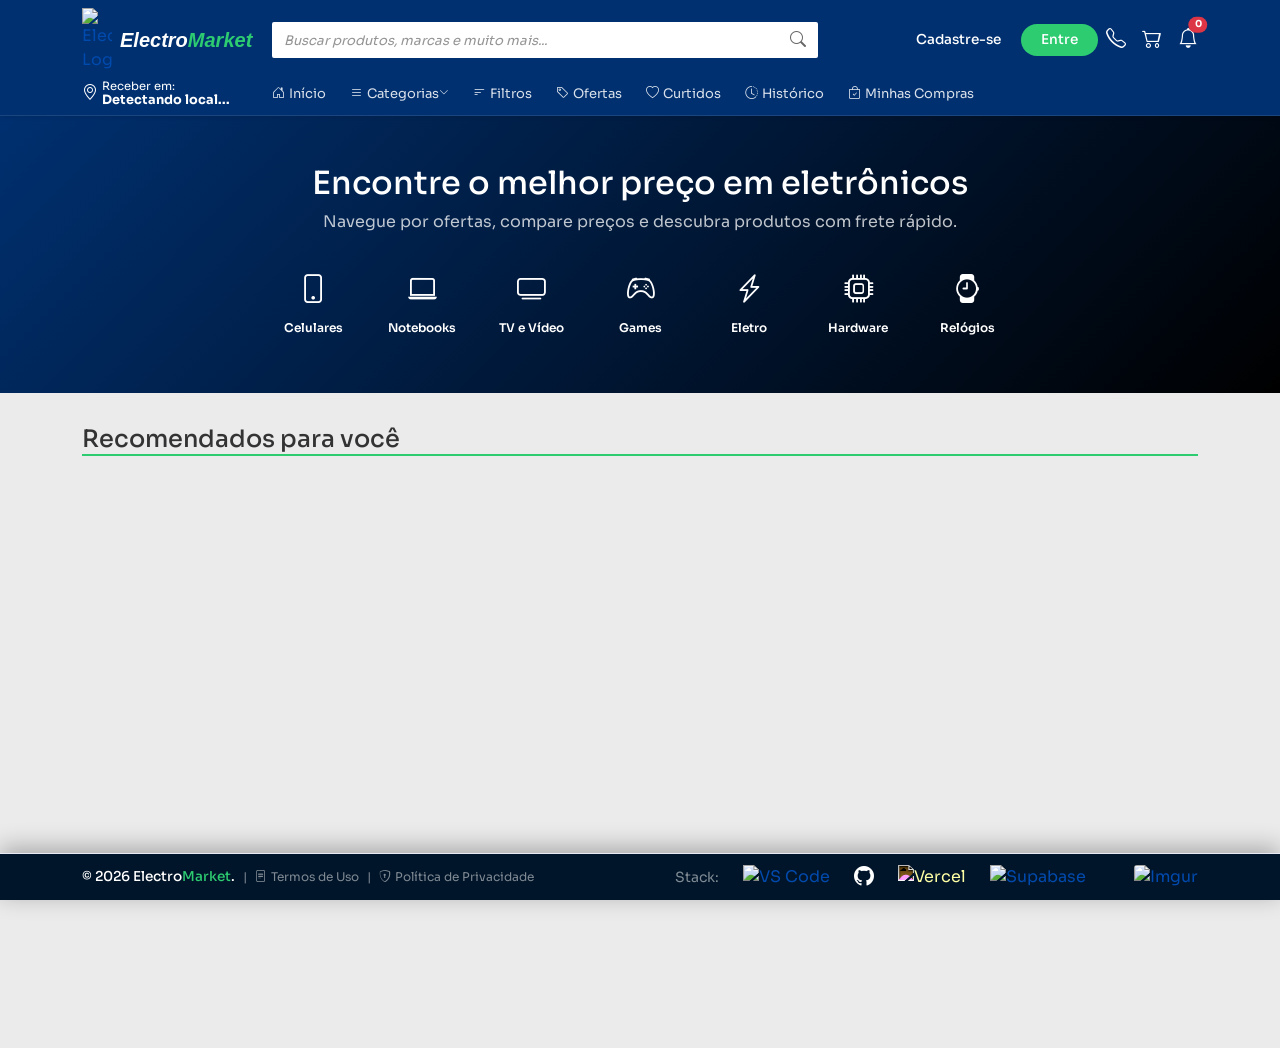
==== commit d9ce89fa: "Add files via upload" ====
--- a/index.html
+++ b/index.html
@@ -60,7 +60,7 @@
                         </div>
                         <div class="d-flex align-items-center gap-3" style="position:relative;">
                             <a href="#" class="text-white text-decoration-none position-relative" title="Conversas" onclick="event.preventDefault();window.renderDirectChats()">
-                                <i class="bi bi-telephone-fill fs-5"></i>
+                                <i class="bi bi-telephone fs-5"></i>
                                 <span class="position-absolute top-0 start-100 translate-middle badge rounded-pill bg-success d-none" id="chatBadgeDesktop" style="font-size: 0.6rem;">0</span>
                             </a>
                             <a href="#" class="text-white text-decoration-none position-relative role-client" title="Carrinho" data-bs-toggle="offcanvas" data-bs-target="#cartOffcanvas">
@@ -941,7 +941,7 @@
                     <i class="bi bi-bag"></i> <strong>Minhas Compras</strong>
                 </a>
                 <a href="#" class="list-group-item list-group-item-action role-client d-flex justify-content-between align-items-center" onclick="window.renderDirectChats(); window.closeMobileMenu();">
-                    <span><i class="bi bi-telephone-fill"></i> <strong>Conversas</strong></span>
+                    <span><i class="bi bi-telephone"></i> <strong>Conversas</strong></span>
                     <span class="badge bg-success rounded-pill d-none" id="chatBadgeMobile">0</span>
                 </a>
 
@@ -1005,11 +1005,11 @@
                     <i class="bi bi-shop"></i> <strong>Minhas Vendas</strong>
                 </a>
                 <a href="#" class="list-group-item list-group-item-action role-seller d-none d-flex justify-content-between align-items-center" onclick="window.renderDirectChats(); window.closeMobileMenu();">
-                    <span><i class="bi bi-telephone-fill"></i> <strong>Conversas</strong></span>
+                    <span><i class="bi bi-telephone"></i> <strong>Conversas</strong></span>
                     <span class="badge bg-success rounded-pill d-none" id="chatBadgeSellerMobile">0</span>
                 </a>
                 <a href="#" class="list-group-item list-group-item-action role-admin d-none d-flex justify-content-between align-items-center" onclick="window.renderDirectChats(); window.closeMobileMenu();">
-                    <span><i class="bi bi-telephone-fill"></i> <strong>Conversas</strong></span>
+                    <span><i class="bi bi-telephone"></i> <strong>Conversas</strong></span>
                     <span class="badge bg-success rounded-pill d-none" id="chatBadgeAdminMobile">0</span>
                 </a>
 
@@ -1057,12 +1057,12 @@
     <!-- ÁREA DE PEDIDOS ESTILO WHATSAPP WEB (Minhas Vendas / Compras / Solicitações) -->
     <div id="whatsappOrdersView" class="d-none wa-main">
         <div id="waBootScreen" class="wa-boot-screen d-none">
-            <div class="wa-boot-icon"><i class="bi bi-telephone-fill"></i></div>
+            <div class="wa-boot-icon"><i class="bi bi-telephone"></i></div>
             <h5 class="wa-boot-title">Conversas</h5>
             <div class="wa-boot-bar"><span></span></div>
             <p class="wa-boot-subtitle"><i class="bi bi-lock-fill me-1"></i>Suas mensagens ficam só entre você e a outra pessoa</p>
         </div>
-        <nav class="wa-rail">
+        <nav class="wa-rail" id="waRail">
             <div class="wa-rail-top">
                 <button type="button" id="waRailArchived" class="wa-rail-btn" title="Arquivadas" onclick="window.toggleArchivedSection()"><i class="bi bi-archive"></i></button>
                 <button type="button" id="waRailCommunity" class="wa-rail-btn wa-rail-community" title="Comunidade" onclick="window.openCommunityInChat()"><i class="bi bi-flower1"></i></button>
--- a/css/style.desktop.css
+++ b/css/style.desktop.css
@@ -3487,67 +3487,78 @@
     position: relative;
 }
 
-/* -------- Barra de ícones à esquerda (estilo WhatsApp Web) -------- */
-.wa-rail {
-    width: 68px;
-    min-width: 68px;
-    flex-shrink: 0;
-    display: flex;
-    flex-direction: column;
-    justify-content: space-between;
-    align-items: center;
-    padding: 14px 0;
-    background: #f0f2f5;
-    border-right: 1px solid rgba(0,0,0,0.06);
-}
-.wa-rail-top, .wa-rail-bottom {
-    display: flex;
-    flex-direction: column;
-    align-items: center;
-    gap: 6px;
-}
-.wa-rail-btn {
-    width: 42px;
-    height: 42px;
-    border: none;
-    border-radius: 50%;
-    background: transparent;
-    color: #54656f;
-    font-size: 1.15rem;
-    display: flex;
-    align-items: center;
-    justify-content: center;
-    transition: background 0.15s ease, color 0.15s ease;
-}
-.wa-rail-btn:hover { background: rgba(0,0,0,0.06); }
-.wa-rail-btn:focus { outline: none; }
-.wa-rail-btn:focus-visible { outline: 2px solid rgba(0,168,132,0.5); outline-offset: 2px; }
-.wa-rail-btn.active { background: rgba(0,168,132,0.12); color: #008069 !important; }
-.wa-rail-community { color: #7b2ff7; }
-.wa-rail-avatar {
-    width: 38px;
-    height: 38px;
-    border-radius: 50%;
-    object-fit: cover;
-    cursor: pointer;
-    margin-top: 4px;
-    outline: 2px solid transparent;
-    transition: outline-color 0.15s ease;
-}
-.wa-rail-avatar:hover { outline-color: rgba(0,168,132,0.4); }
 
-body.dark-theme .wa-rail {
-    background: #111b21;
-    border-right-color: rgba(255,255,255,0.08);
-}
-body.dark-theme .wa-rail-btn { color: #aebac1; }
-body.dark-theme .wa-rail-btn:hover { background: rgba(255,255,255,0.08); }
-body.dark-theme .wa-rail-btn.active { background: rgba(0,168,132,0.18); color: #00a884 !important; }
 
-@media (max-width: 768px) {
-    .wa-rail { display: none; }
-}
-
+/* -------- Barra de ícones à esquerda (estilo WhatsApp Web) -------- */
+.wa-rail {
+    width: 68px;
+    min-width: 68px;
+    flex-shrink: 0;
+    display: flex;
+    flex-direction: column;
+    justify-content: space-between;
+    align-items: center;
+    padding: 14px 0;
+    background: #f0f2f5;
+    border-right: 1px solid rgba(0,0,0,0.06);
+}
+.wa-rail-top, .wa-rail-bottom {
+    display: flex;
+    flex-direction: column;
+    align-items: center;
+    gap: 6px;
+}
+.wa-rail-btn {
+    width: 42px;
+    height: 42px;
+    border: none;
+    border-radius: 50%;
+    background: transparent;
+    color: #54656f;
+    font-size: 1.15rem;
+    display: flex;
+    align-items: center;
+    justify-content: center;
+    transition: background 0.15s ease, color 0.15s ease;
+}
+.wa-rail-btn:hover { background: rgba(0,0,0,0.06); }
+.wa-rail-btn:focus { outline: none; }
+.wa-rail-btn:focus-visible { outline: 2px solid rgba(0,168,132,0.5); outline-offset: 2px; }
+.wa-rail-btn.active { background: rgba(0,168,132,0.12); color: #008069 !important; }
+.wa-rail-community { color: #7b2ff7; }
+.wa-rail-avatar {
+    width: 38px;
+    height: 38px;
+    border-radius: 50%;
+    object-fit: cover;
+    cursor: pointer;
+    margin-top: 4px;
+    outline: 2px solid transparent;
+    transition: outline-color 0.15s ease;
+}
+.wa-rail-avatar:hover { outline-color: rgba(0,168,132,0.4); }
+
+body.dark-theme .wa-rail {
+    background: #111b21;
+    border-right-color: rgba(255,255,255,0.08);
+}
+body.dark-theme .wa-rail-btn { color: #aebac1; }
+body.dark-theme .wa-rail-btn:hover { background: rgba(255,255,255,0.08); }
+body.dark-theme .wa-rail-btn.active { background: rgba(0,168,132,0.18); color: #00a884 !important; }
+
+@media (max-width: 768px) {
+    .wa-rail { display: none; }
+}
+
+/* Oculta a barra de ícones (wa-rail) e o botão "Nova conversa" no modo de
+   pedidos (compras/vendas), deixando apenas a lista lateral + área de chat */
+#whatsappOrdersView.wa-order-mode .wa-rail {
+    display: none;
+}
+#whatsappOrdersView.wa-order-mode .wa-side-action-btn[title="Nova conversa"] {
+    display: none;
+}
+
 /* -------- Tela de "boot" da aba Conversas (estilo WhatsApp Web) -------- */
 .wa-boot-screen {
     position: absolute;
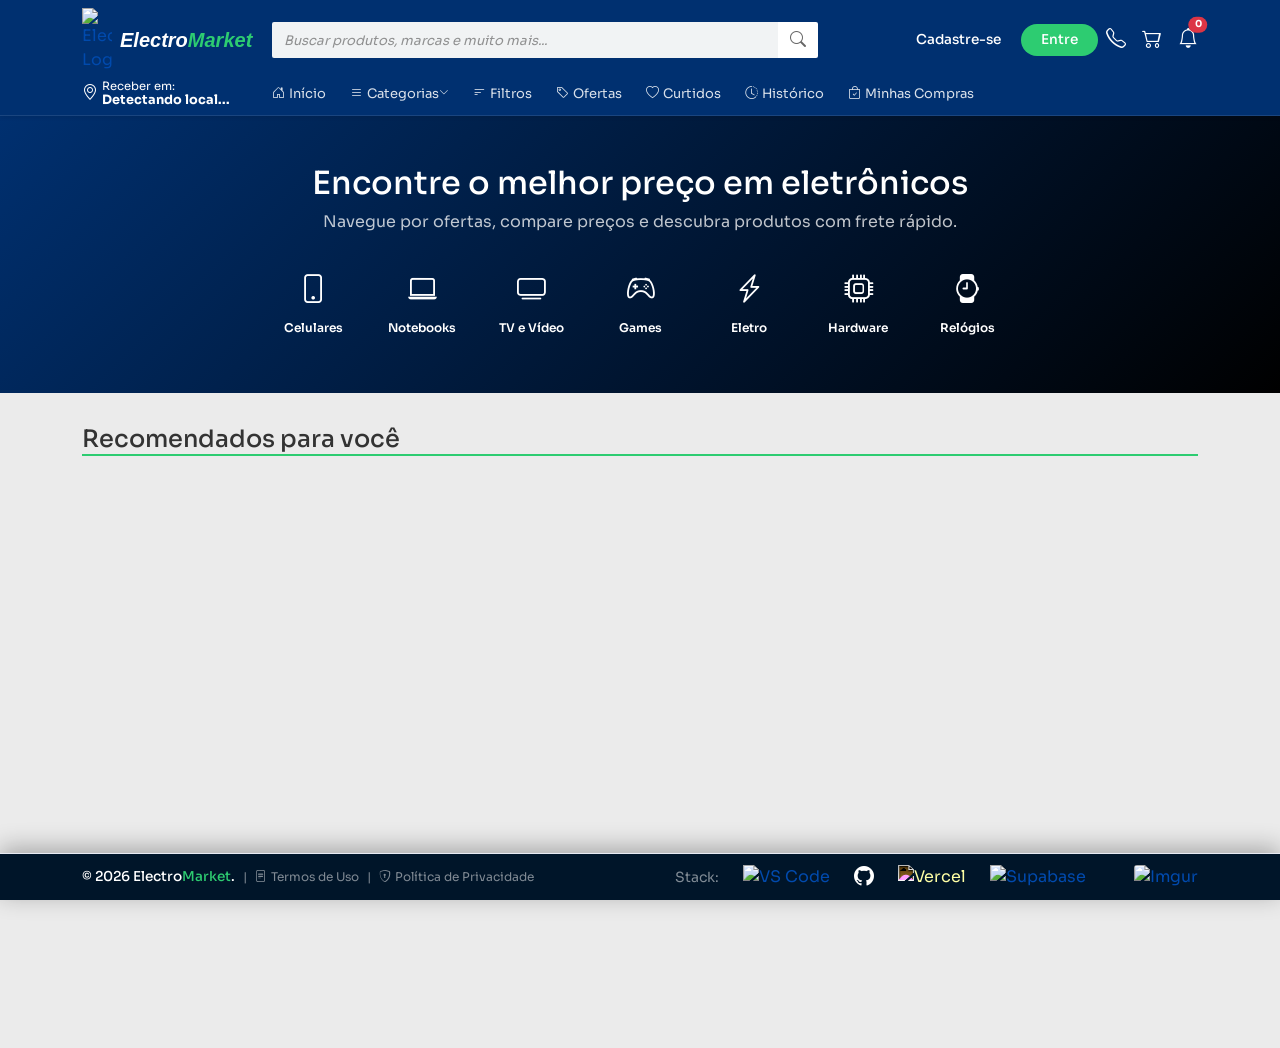
==== commit ac96683e: "Add files via upload" ====
--- a/index.html
+++ b/index.html
@@ -161,23 +161,26 @@
                 </div>
             </div>
         </div>
-        <!-- Dropdown de notificações (fora do bloco d-none d-md-flex para funcionar também no mobile) -->
-        <div class="notif-dropdown" id="notifDropdown">
-            <div class="notif-dropdown-header">
-                <div class="notif-dropdown-title">
-                    <i class="bi bi-bell-fill"></i>
-                    <span>Notificações</span>
-                </div>
-                <div class="notif-dropdown-actions">
-                                        <button type="button" class="notif-dropdown-btn notif-dropdown-btn-danger" onclick="window.deleteAllNotifs()" title="Apagar todas"><i class="bi bi-trash3"></i></button>
-                    <button type="button" class="notif-dropdown-close" onclick="window.closeNotifications()">
-                        <i class="bi bi-x-lg"></i>
-                    </button>
-                </div>
-            </div>
-            <div class="notif-dropdown-body" id="notificacoesList"></div>
-        </div>
     </header>
+
+    <!-- Dropdown de notificações (fora do header: em tela cheia da Comunidade
+         o header fica display:none, e o mesmo painel precisa continuar abrindo
+         pelo sino dentro do chat). -->
+    <div class="notif-dropdown" id="notifDropdown">
+        <div class="notif-dropdown-header">
+            <div class="notif-dropdown-title">
+                <i class="bi bi-bell-fill"></i>
+                <span>Notificações</span>
+            </div>
+            <div class="notif-dropdown-actions">
+                                <button type="button" class="notif-dropdown-btn notif-dropdown-btn-danger" onclick="window.deleteAllNotifs()" title="Apagar todas"><i class="bi bi-trash3"></i></button>
+                <button type="button" class="notif-dropdown-close" onclick="window.closeNotifications()">
+                    <i class="bi bi-x-lg"></i>
+                </button>
+            </div>
+        </div>
+        <div class="notif-dropdown-body" id="notificacoesList"></div>
+    </div>
 
     <!-- Banner principal -->
     <section id="heroSection" class="hero-banner py-4 py-md-5 text-white text-center">
@@ -1012,6 +1015,9 @@
                     <span><i class="bi bi-telephone"></i> <strong>Conversas</strong></span>
                     <span class="badge bg-success rounded-pill d-none" id="chatBadgeAdminMobile">0</span>
                 </a>
+                <a href="#" class="list-group-item list-group-item-action role-logged-in d-none" onclick="window.openFilmes(); window.closeMobileMenu();">
+                    <i class="bi bi-film"></i> <strong>Mídias</strong>
+                </a>
 
                 <hr class="my-2 opacity-10">
 
@@ -1057,20 +1063,65 @@
     <!-- ÁREA DE PEDIDOS ESTILO WHATSAPP WEB (Minhas Vendas / Compras / Solicitações) -->
     <div id="whatsappOrdersView" class="d-none wa-main">
         <div id="waBootScreen" class="wa-boot-screen d-none">
-            <div class="wa-boot-icon"><i class="bi bi-telephone"></i></div>
+            <div class="wa-boot-icon"><i class="bi bi-whatsapp"></i></div>
             <h5 class="wa-boot-title">Conversas</h5>
-            <div class="wa-boot-bar"><span></span></div>
+            <div class="nflx-intro-progress-row">
+                <div class="nflx-intro-progress"><div class="nflx-intro-progress-fill" id="waBootFill"></div></div>
+                <span class="nflx-intro-pct" id="waBootPct">0%</span>
+            </div>
             <p class="wa-boot-subtitle"><i class="bi bi-lock-fill me-1"></i>Suas mensagens ficam só entre você e a outra pessoa</p>
         </div>
         <nav class="wa-rail" id="waRail">
             <div class="wa-rail-top">
                 <button type="button" id="waRailArchived" class="wa-rail-btn" title="Arquivadas" onclick="window.toggleArchivedSection()"><i class="bi bi-archive"></i></button>
-                <button type="button" id="waRailCommunity" class="wa-rail-btn wa-rail-community" title="Comunidade" onclick="window.openCommunityInChat()"><i class="bi bi-flower1"></i></button>
-                <button type="button" id="waRailConversas" class="wa-rail-btn active" title="Conversas" onclick="window.renderDirectChats()"><i class="bi bi-chat-dots-fill"></i></button>
-                <button type="button" id="waRailGroups" class="wa-rail-btn" title="Grupos" onclick="window.openNewGroupModal()"><i class="bi bi-people-fill"></i></button>
+                <button type="button" id="waRailCommunity" class="wa-rail-btn wa-rail-community" title="Comunidade" onclick="window.openCommunityInChat()"><i class="bi bi-threads"></i></button>
+                <button type="button" id="waRailConversas" class="wa-rail-btn active" title="Conversas" onclick="window.renderDirectChats()"><i class="bi bi-chat-left-text"></i></button>
+                <button type="button" id="waRailGroups" class="wa-rail-btn" title="Grupos" onclick="window.openGlobalGroupChat()"><i class="bi bi-people-fill"></i></button>
             </div>
             <div class="wa-rail-bottom">
+                <button type="button" id="waRailFilmes" class="wa-rail-btn" title="Mídias" onclick="window.openFilmes()"><i class="bi bi-film"></i></button>
                 <img id="waRailAvatar" class="wa-rail-avatar" src="" alt="Você" referrerpolicy="no-referrer" title="Meu perfil" onclick="window.showProfileEdit()" onerror="this.onerror=null;this.src='https://ui-avatars.com/api/?name=%3F&size=64'">
+            </div>
+        </nav>
+        <nav class="tw-sidebar" id="twSidebar">
+            <div class="tw-sidebar-top">
+                <div class="tw-sidebar-logo"><i class="bi bi-threads"></i><span>Comunidade</span></div>
+                <button type="button" class="tw-sidebar-item active" id="twNavParaVoce" title="Para você" onclick="window.twSidebarGoFeed()">
+                    <i class="bi bi-house-door-fill"></i><span>Para você</span>
+                </button>
+                <button type="button" class="tw-sidebar-item" title="Nova thread" onclick="window.twSidebarNovaThread()">
+                    <i class="bi bi-plus-square"></i><span>Nova thread</span>
+                </button>
+                <button type="button" class="tw-sidebar-item" title="Pesquisar" onclick="window.twSidebarGoSearch()">
+                    <i class="bi bi-search"></i><span>Pesquisar</span>
+                </button>
+                <button type="button" class="tw-sidebar-item" title="Conversas" onclick="window.renderDirectChats()">
+                    <i class="bi bi-send"></i><span>Conversas</span>
+                </button>
+                <button type="button" class="tw-sidebar-item" title="Mídias" onclick="window.openFilmes()">
+                    <i class="bi bi-film"></i><span>Mídias</span>
+                </button>
+                <button type="button" class="tw-sidebar-item" title="Atividade" onclick="window.twSidebarGoAtividade()">
+                    <i class="bi bi-heart"></i><span>Atividade</span>
+                </button>
+                <button type="button" class="tw-sidebar-item" title="Perfil" onclick="window.twSidebarGoProfile()">
+                    <i class="bi bi-person"></i><span>Perfil</span>
+                </button>
+                <button type="button" class="tw-sidebar-item" title="Repostados" onclick="window.twSidebarGoReposts()">
+                    <i class="bi bi-arrow-repeat"></i><span>Repostados</span>
+                </button>
+            </div>
+            <div class="tw-sidebar-bottom">
+                <div class="dropdown dropup">
+                    <button type="button" class="tw-sidebar-item" data-bs-toggle="dropdown" title="Mais">
+                        <i class="bi bi-list"></i><span>Mais</span>
+                    </button>
+                    <ul class="dropdown-menu shadow-sm">
+                        <li><a class="dropdown-item small" href="javascript:void(0)" onclick="window.openSupportRequestModal()"><i class="bi bi-headset me-2"></i>Relatar problema</a></li>
+                        <li><a class="dropdown-item small" href="javascript:void(0)" onclick="window.closeCommunityChat(); window.goHome();"><i class="bi bi-house-door me-2"></i>Sair do Comunidade</a></li>
+                        <li><a class="dropdown-item small" href="javascript:void(0)" onclick="window.toggleTema()"><i class="bi bi-moon-stars me-2"></i>Alterar tema</a></li>
+                    </ul>
+                </div>
             </div>
         </nav>
         <section class="wa-side">
@@ -1085,11 +1136,11 @@
                     <div class="dropdown" id="waSideMenuWrap">
                         <button type="button" class="chat-icon-btn wa-side-action-btn" data-bs-toggle="dropdown" aria-label="Menu" title="Menu"><i class="bi bi-three-dots-vertical"></i></button>
                         <ul class="dropdown-menu dropdown-menu-end shadow-sm">
-                            <li><a class="dropdown-item small" href="javascript:void(0)" onclick="window.openNewGroupModal()"><i class="bi bi-people-fill me-2"></i>Novo grupo</a></li>
+                            <li><a class="dropdown-item small" href="javascript:void(0)" onclick="window.openGlobalGroupChat()"><i class="bi bi-people-fill me-2"></i>Grupo geral</a></li>
                             <li><a class="dropdown-item small" href="javascript:void(0)" onclick="window.openNewConversationModal()"><i class="bi bi-chat-square-text me-2"></i>Nova conversa</a></li>
                             <li><a class="dropdown-item small" href="javascript:void(0)" onclick="window.showStarredMessages()"><i class="bi bi-star me-2"></i>Mensagens favoritas</a></li>
                             <li><a class="dropdown-item small" href="javascript:void(0)" onclick="window.markAllChatsAsRead()"><i class="bi bi-envelope-open me-2"></i>Marcar todas como lidas</a></li>
-                            <li><a class="dropdown-item small" href="javascript:void(0)" onclick="window.openCommunityInChat()"><i class="bi bi-flower1 me-2"></i>Comunidade</a></li>
+                            <li><a class="dropdown-item small" href="javascript:void(0)" onclick="window.openCommunityInChat()"><i class="bi bi-threads me-2"></i>Comunidade</a></li>
                             <li><a class="dropdown-item small" href="javascript:void(0)" onclick="window.toggleTema()"><i class="bi bi-moon-stars me-2"></i>Alterar tema</a></li>
                             <li><hr class="dropdown-divider my-1"></li>
                             <li><a class="dropdown-item small" href="javascript:void(0)" onclick="window.goHome(); window.updateMobileNavActive('eletronicos');"><i class="bi bi-box-arrow-right me-2"></i>Sair das Conversas</a></li>
@@ -1115,75 +1166,28 @@
         </section>
     </div>
 
-    <!-- Modal Criar Grupo (multi-step: selecionar participantes -> nome/foto/descrição) -->
-    <!-- Modal Criar novo grupo (estilo Falar com o Suporte) -->
-    <!-- Modal Criar novo grupo / Nova conversa (reaproveitado) -->
-    <div class="modal fade" id="newGroupModal" tabindex="-1" data-mode="group">
+    <!-- Modal Nova conversa (seleção de uma pessoa; sem criação de grupos) -->
+    <div class="modal fade" id="newGroupModal" tabindex="-1" data-mode="single">
         <div class="modal-dialog modal-dialog-centered" id="newGroupModalDialog">
             <div class="modal-content border-0 shadow-lg" style="border-radius:16px;">
                 <div class="modal-header border-0 pb-0 justify-content-center position-relative">
                     <div class="text-center">
-                        <h5 class="modal-title fw-bold" id="newGroupModalTitle" style="font-size:1.1rem;">Criar novo grupo</h5>
-                        <p class="text-muted small mb-0" id="newGroupModalSubtitle">Selecione os participantes e defina as informações</p>
+                        <h5 class="modal-title fw-bold" id="newGroupModalTitle" style="font-size:1.1rem;">Nova conversa</h5>
+                        <p class="text-muted small mb-0" id="newGroupModalSubtitle">Selecione uma pessoa para conversar</p>
                     </div>
                     <button type="button" class="ml-auth-close" data-bs-dismiss="modal" aria-label="Fechar"><i class="bi bi-x-lg"></i></button>
                 </div>
 
                 <form id="newGroupForm">
                     <div class="modal-body pt-2">
-                        <!-- Informações do Grupo (só aparece no modo grupo) -->
-                        <div class="create-ad-section d-none" id="newGroupInfoSection">
-                            <div class="create-ad-section-title">
-                                <i class="bi bi-info-circle-fill"></i>
-                                <span>Informações do Grupo</span>
-                            </div>
-                            <div class="create-ad-section-body">
-                                <div class="text-center mb-3">
-                                    <div class="position-relative d-inline-block">
-                                        <img id="newGroupAvatarPreview" src="" class="d-none rounded-circle border" style="width:70px;height:70px;object-fit:cover;border:3px solid #00A884;">
-                                        <div class="rounded-circle bg-light d-flex align-items-center justify-content-center mx-auto" style="width:70px;height:70px;border:3px dashed #ccc;" id="newGroupAvatarPlaceholder">
-                                            <i class="bi bi-camera" style="font-size:1.5rem;color:#999;"></i>
-                                        </div>
-                                        <label class="position-absolute bottom-0 end-0 bg-success rounded-circle d-flex align-items-center justify-content-center" style="width:26px;height:26px;cursor:pointer;border:2px solid #fff;">
-                                            <i class="bi bi-plus text-white" style="font-size:0.75rem;"></i>
-                                            <input type="file" accept="image/*" hidden onchange="window.uploadGroupAvatar(this)">
-                                        </label>
-                                    </div>
-                                    <div class="profile-link-inline mt-2">
-                                        <button type="button" class="profile-link-icon" onclick="window.abrirUploadExterno()" title="Subir no Imgur">
-                                            <i class="bi bi-box-arrow-up-right"></i>
-                                        </button>
-                                        <label class="profile-link-icon profile-link-icon-ghost" style="cursor:pointer;" title="Escolher do PC">
-                                            <i class="bi bi-cloud-upload"></i>
-                                            <input type="file" accept="image/*" hidden onchange="window.uploadGroupAvatar(this)">
-                                        </label>
-                                        <div class="ml-field flex-grow-1 mb-0">
-                                            <input type="url" id="newGroupAvatarLink" placeholder=" " oninput="window.setGroupAvatarFromLink(this.value)">
-                                            <label for="newGroupAvatarLink">Link da foto (opcional)</label>
-                                        </div>
-                                    </div>
-                                </div>
-
-                                <div class="mb-3">
-                                    <div class="ml-field">
-                                        <input type="text" id="newGroupNameInput" placeholder=" " maxlength="60" required>
-                                        <label for="newGroupNameInput">Nome do grupo *</label>
-                                    </div>
-                                </div>
-
-                                <div class="create-ad-label">Participantes selecionados</div>
-                                <div id="newGroupSelectedSummary" class="d-flex align-items-center flex-wrap gap-1"></div>
-                            </div>
-                        </div>
-
                         <!-- Participantes -->
                         <div class="create-ad-section">
                             <div class="create-ad-section-title">
                                 <i class="bi bi-people-fill"></i>
-                                <span id="newGroupParticipantTitle">Participantes</span>
+                                <span id="newGroupParticipantTitle">Selecionar pessoa</span>
                             </div>
                             <div class="create-ad-section-body">
-                                <div class="create-ad-label" id="newGroupSelectLabel">Selecione pelo menos 2 pessoas</div>
+                                <div class="create-ad-label" id="newGroupSelectLabel">Escolha um usuário</div>
                                 <div class="ml-field mb-2">
                                     <input type="text" id="newGroupMemberSearch" placeholder=" " autocomplete="off" oninput="window.filterNewGroupMembers(this.value)">
                                     <label for="newGroupMemberSearch">Buscar pessoa...</label>
@@ -1191,94 +1195,16 @@
                                 <div id="newGroupMemberList" class="wa-group-member-list" style="max-height:220px;overflow-y:auto;">
                                     <div class="text-center py-4"><div class="spinner-border spinner-border-sm text-success"></div></div>
                                 </div>
-                                <p class="small text-muted mt-2 mb-0" id="newGroupSelectedCount">Nenhum participante selecionado.</p>
+                                <p class="small text-muted mt-2 mb-0" id="newGroupSelectedCount">Nenhum usuário selecionado.</p>
                             </div>
                         </div>
 
                         <div class="d-flex gap-2">
-                            <button type="button" class="ml-btn ml-btn-primary flex-grow-1" id="newGroupCreateBtn" onclick="window.createGroupChat()"><i class="bi bi-check2 me-2"></i>Criar grupo</button>
+                            <button type="button" class="ml-btn ml-btn-primary flex-grow-1" id="newGroupCreateBtn" onclick="window.createGroupChat()"><i class="bi bi-chat-dots me-2"></i>Conversar</button>
                             <button type="button" class="ml-btn ml-btn-outline flex-grow-1" data-bs-dismiss="modal"><i class="bi bi-x-lg me-2"></i>Cancelar</button>
                         </div>
                     </div>
                 </form>
-            </div>
-        </div>
-    </div>
-
-    <!-- Modal Editar Dados do Grupo (mesmo estilo do modal de criação de grupo) -->
-    <div class="modal fade" id="editGroupModal" tabindex="-1">
-        <div class="modal-dialog modal-dialog-centered">
-            <div class="modal-content border-0 shadow-lg" style="border-radius:16px;">
-                <div class="modal-header border-0 pb-0 justify-content-center position-relative">
-                    <div class="text-center">
-                        <h5 class="modal-title fw-bold" style="font-size:1.1rem;">Editar dados do grupo</h5>
-                        <p class="text-muted small mb-0">Atualize a foto, o nome e a descrição</p>
-                    </div>
-                    <button type="button" class="ml-auth-close" data-bs-dismiss="modal" aria-label="Fechar"><i class="bi bi-x-lg"></i></button>
-                </div>
-
-                <div class="modal-body pt-2">
-                    <div class="create-ad-section">
-                        <div class="create-ad-section-title">
-                            <i class="bi bi-info-circle-fill"></i>
-                            <span>Informações do Grupo</span>
-                        </div>
-                        <div class="create-ad-section-body">
-                            <div class="text-center mb-3">
-                                <div class="position-relative d-inline-block">
-                                    <img id="editGroupAvatarPreview" src="" class="rounded-circle border" style="width:70px;height:70px;object-fit:cover;border:3px solid #00A884;">
-                                    <label class="position-absolute bottom-0 end-0 bg-success rounded-circle d-flex align-items-center justify-content-center" style="width:26px;height:26px;cursor:pointer;border:2px solid #fff;">
-                                        <i class="bi bi-plus text-white" style="font-size:0.75rem;"></i>
-                                        <input type="file" accept="image/*" hidden onchange="window.uploadEditGroupModalAvatar(this)">
-                                    </label>
-                                </div>
-                                <div class="profile-link-inline mt-2">
-                                    <button type="button" class="profile-link-icon" onclick="window.abrirUploadExterno()" title="Subir no Imgur">
-                                        <i class="bi bi-box-arrow-up-right"></i>
-                                    </button>
-                                    <label class="profile-link-icon profile-link-icon-ghost" style="cursor:pointer;" title="Escolher do PC">
-                                        <i class="bi bi-cloud-upload"></i>
-                                        <input type="file" accept="image/*" hidden onchange="window.uploadEditGroupModalAvatar(this)">
-                                    </label>
-                                    <div class="ml-field flex-grow-1 mb-0">
-                                        <input type="url" id="editGroupAvatarLink" placeholder=" " oninput="window.setEditGroupModalAvatarFromLink(this.value)">
-                                        <label for="editGroupAvatarLink">Link da foto (opcional)</label>
-                                    </div>
-                                </div>
-                            </div>
-
-                            <div class="mb-3">
-                                <div class="ml-field">
-                                    <input type="text" id="editGroupNameInput" placeholder=" " maxlength="60" required>
-                                    <label for="editGroupNameInput">Nome do grupo *</label>
-                                </div>
-                            </div>
-                        </div>
-                    </div>
-
-                    <div class="create-ad-section">
-                        <div class="create-ad-section-title">
-                            <i class="bi bi-people-fill"></i>
-                            <span>Participantes</span>
-                        </div>
-                        <div class="create-ad-section-body">
-                            <div class="create-ad-label" id="editGroupSelectLabel">Selecione para adicionar ou remover</div>
-                            <div class="ml-field mb-2">
-                                <input type="text" id="editGroupMemberSearch" placeholder=" " autocomplete="off" oninput="window.filterEditGroupMembers(this.value)">
-                                <label for="editGroupMemberSearch">Buscar pessoa...</label>
-                            </div>
-                            <div id="editGroupParticipantsList" class="wa-group-member-list" style="max-height:220px;overflow-y:auto;">
-                                <div class="text-center py-4"><div class="spinner-border spinner-border-sm text-success"></div></div>
-                            </div>
-                            <p class="small text-muted mt-2 mb-0" id="editGroupParticipantsCount">Participantes</p>
-                        </div>
-                    </div>
-
-                    <div class="d-flex gap-2">
-                        <button type="button" class="ml-btn ml-btn-primary flex-grow-1" id="editGroupSaveBtn" onclick="window.saveEditGroupModal()"><i class="bi bi-check2 me-2"></i>Salvar</button>
-                        <button type="button" class="ml-btn ml-btn-outline flex-grow-1" data-bs-dismiss="modal"><i class="bi bi-x-lg me-2"></i>Cancelar</button>
-                    </div>
-                </div>
             </div>
         </div>
     </div>
@@ -1497,7 +1423,7 @@
                         <label for="editEmail">E-mail</label>
                     </div>
                     <div class="ml-field">
-                        <input type="text" id="editCPF" placeholder=" " readonly style="background-color: var(--hover-bg);">
+                        <input type="text" id="editCPF" placeholder=" " maxlength="14" inputmode="numeric">
                         <label for="editCPF">CPF</label>
                     </div>
                     <div class="ml-field">
@@ -1599,6 +1525,9 @@
 
             <button type="submit" class="btn btn-ml-primary w-100 py-3 fw-bold">
                 <i class="bi bi-check-lg me-2"></i>SALVAR ALTERAÇÕES
+            </button>
+            <button type="button" class="ml-btn ml-btn-outline" style="width:100%;justify-content:center;margin-top:0.5rem" onclick="window.switchAccount()">
+                <i class="bi bi-arrow-repeat me-2"></i>TROCAR DE CONTA
             </button>
             <button type="button" class="ml-btn ml-btn-outline" style="width:100%;justify-content:center;margin-top:0.5rem" onclick="logout()">
                 <i class="bi bi-box-arrow-right me-2"></i>SAIR DA CONTA
@@ -1786,6 +1715,9 @@
     </div>
 
     <script src="js/script.js"></script>
+    <script src="js/conversas.js"></script>
+    <script src="js/midia.js"></script>
+    <script src="js/comunidade.js"></script>
     <script src="js/cliente.js"></script>
     <script src="js/seller.js"></script>
     <script src="js/admin.js"></script>
@@ -1825,8 +1757,5 @@
         </div>
     </div>
 
-    <!-- Container para a tela de Informações do Grupo (fullscreen overlay) -->
-    <div id="groupInfoContainer" class="d-none" style="position:fixed;top:0;left:0;width:100%;height:100%;z-index:1060;"></div>
-
 </body>
 </html>
--- a/css/style.desktop.css
+++ b/css/style.desktop.css
@@ -1,3782 +1,4115 @@
-﻿
-/* ============================================ */
-/* FEEDBACK VISUAL - CPF E CEP                  */
-/* ============================================ */
-
-/* Feedback Visual de Validação */
-.cpf-valido, .cep-valido, .form-control.is-valid {
-    border-color: #28a745 !important;
-    box-shadow: 0 0 0 2px rgba(40,167,69,0.2) !important;
-}
-
-.cpf-invalido, .cep-invalido, .form-control.is-invalid {
-    border-color: #dc3545 !important;
-    box-shadow: 0 0 0 2px rgba(220,53,69,0.2) !important;
-}
-
-/* Botões do Header Faltantes */
-.btn-simple {
-    background: transparent;
-    border: none;
-    color: white !important;
-    font-size: 0.85rem;
-    font-weight: 500;
-    padding: 6px 12px;
-    transition: opacity 0.2s;
-}
-.btn-simple:hover { opacity: 0.8; }
-
-.btn-simple.btn-solid {
-    background: var(--market-color, #2dcc71) !important;
-    padding: 6px 20px;
-    border-radius: 20px;
-}
-/* Animação de busca */
-@keyframes pulseBusca {
-    0%, 100% { background-color: var(--input-bg); }
-    50% { background-color: #fffde7; }
-}
-
-.buscando-cep {
-    animation: pulseBusca 0.8s ease-in-out infinite;
-    cursor: wait;
-}
-
-/* Placeholder discreto */
-input::placeholder {
-    color: #bbb;
-    font-style: italic;
-    font-size: 0.82rem;
-}
-@import url('https://fonts.googleapis.com/css2?family=Open+Sans:wght@300;400;600&family=Montserrat:wght@700;800&family=Sora:wght@400;600&display=swap');
-
-:root {
-    --header-bg: #003070;
-    --header-height: 92px;
-    --primary-blue: #003070;
-    --market-color: #2dcc71;
-    --primary-action: #004aad;
-    --bg-color: #ebebeb;
-    --card-bg: #ffffff;
-    --text-main: #333333;
-    --text-muted: #666666;
-    --border-light: #e7eaf3;
-    --input-bg: #ffffff;
-    --modal-bg: #ffffff;
-    --hover-bg: #f5f5f5;
-    --shadow-color: rgba(0,0,0,0.1);
-    --footer-bg: #001529;
-}
-
-body.dark-theme { /* Tema Netflix: Preto e Vermelho */
-    --bg-color: #000000; /* Preto Netflix */
-    --card-bg: #141414;
-    --header-bg: #000000;
-    --text-main: #ffffff;
-    --text-muted: #b3b3b3;
-    --border-light: #333333;
-    --input-bg: #232323;
-    --modal-bg: #181818;
-    --hover-bg: #222222;
-    --market-color: #E50914; /* Vermelho Netflix */
-    --primary-blue: #E50914;
-    --primary-action: #b9090b;
-    --shadow-color: rgba(0,0,0,0.8);
-    --footer-bg: #000000;
-}
-
-/* ============================================ */
-/* RIVE AUTH - STYLES                            */
-/* ============================================ */
-
-.svgContainer {
-    display: none !important; /* Remove o container do urso que não carregava */
-}
-
-#riveCanvas {
-    display: none;
-}
-
-/* ── Novo Ícone Estilo Belluzi ──────────────────────────────── */
-.login-icon-v3 {
-    width: 180px; /* Aumentado conforme solicitado */
-    height: 180px;
-    background: transparent; /* Removido o círculo azul */
-    border-radius: 0;
-    display: flex;
-    align-items: center;
-    justify-content: center;
-    margin-bottom: 10px;
-    box-shadow: none;
-    font-size: 3.5rem;
-    flex-shrink: 0;
-}
-
-.login-icon-v3 img {
-    width: 100%;
-    height: 100%;
-    object-fit: contain;
-    filter: drop-shadow(0 15px 25px rgba(0, 48, 112, 0.35)); /* Efeito flutuante */
-}
-
-/* ── Formulário de auth ─────────────────────────────────────── */
-.auth-form-v2 {
-  width: 100%;
-  max-width: 360px;
-}
-
-/* ── Feedback de erro no login (shake + borda vermelha) ─────── */
-.auth-form-v2 input.input-error {
-  border-color: #dc3545 !important;
-  box-shadow: 0 0 0 3px rgba(220, 53, 69, 0.15) !important;
-  background: #fff5f5 !important;
-}
-
-.auth-form-v2.form-shake {
-  animation: authFormShake 0.4s ease;
-}
-
-@keyframes authFormShake {
-  10%, 90% { transform: translateX(-2px); }
-  20%, 80% { transform: translateX(4px); }
-  30%, 50%, 70% { transform: translateX(-8px); }
-  40%, 60% { transform: translateX(8px); }
-}
-
-/* ── Validação inline dos campos ──────────────────────────────── */
-.ml-field-msg {
-  display: block;
-  font-size: 0.7rem;
-  margin-top: 2px;
-  min-height: 1rem;
-  transition: color 0.2s;
-}
-.ml-field-msg.is-valid { color: #28a745; }
-.ml-field-msg.is-invalid { color: #dc3545; }
-.ml-field input.is-valid { border-color: #28a745 !important; }
-.ml-field input.is-invalid { border-color: #dc3545 !important; }
-
-/* ── Botão Google ─────────────────────────────────────────────── */
-.ml-btn-google {
-  display: flex;
-  align-items: center;
-  justify-content: center;
-  gap: 10px;
-  width: 100%;
-  padding: 12px;
-  border: 1px solid #dadce0;
-  border-radius: 8px;
-  background: #fff;
-  color: #3c4043;
-  font-size: 0.95rem;
-  font-weight: 500;
-  cursor: pointer;
-  transition: background 0.2s, box-shadow 0.2s;
-}
-.ml-btn-google:hover { background: #f8f9fa; box-shadow: 0 1px 3px rgba(0,0,0,0.1); }
-.ml-btn-google:active { background: #eee; }
-
-/* ── Layout auth-screen ─────────────────────────────────────── */
-.auth-overlay {
-  position: fixed;
-  inset: 0;
-  background: linear-gradient(135deg, rgba(0,48,112,0.8), rgba(0,0,0,0.9)), url('https://images.unsplash.com/photo-1550745165-9bc0b252726f?auto=format&fit=crop&w=1920&q=80');
-  background-size: cover;
-  background-position: center;
-  z-index: 9999;
-  display: flex;
-  align-items: center;
-  justify-content: center;
-  backdrop-filter: blur(8px);
-}
-
-.auth-wrapper {
-  position: relative;
-  background: rgba(255, 255, 255, 0.05);
-  width: 960px;
-  max-width: 96vw;
-  height: 620px;
-  max-height: 92vh;
-  border-radius: 16px;
-  overflow: hidden;
-  box-shadow: 0 8px 32px 0 rgba(0, 0, 0, 0.8);
-  border: 1px solid rgba(255, 255, 255, 0.1);
-  backdrop-filter: blur(10px);
-  display: flex;
-}
-
-.auth-close-btn {
-  position: absolute;
-  top: 14px; right: 14px;
-  z-index: 200;
-  background: rgba(0,0,0,0.18);
-  border-radius: 50%;
-  padding: 6px;
-  opacity: .85;
-  transition: background .2s, opacity .2s;
-}
-.auth-close-btn:hover { background: #dc3545 !important; opacity: 1; filter: none !important; }
-
-.auth-content {
-  display: flex;
-  width: 100%;
-  height: 100%;
-  position: absolute;
-  top: 0; left: 0;
-  transition: transform 0.5s cubic-bezier(.4,0,.2,1), opacity 0.4s ease;
-}
-
-.auth-column-side {
-  width: 40%;
-  background: rgba(0, 48, 112, 0.6);
-  display: flex;
-  flex-direction: column;
-  justify-content: center;
-  align-items: center;
-  text-align: center;
-  padding: 40px;
-  color: #fff;
-  flex-shrink: 0;
-}
-
-.auth-column-form {
-  width: 60%;
-  background: rgba(255, 255, 255, 0.95);
-  display: flex;
-  flex-direction: column;
-  justify-content: flex-start; /* Alinha pelo topo para não cortar no scroll */
-  align-items: center;
-  padding: 60px 30px 40px; /* Espaço superior para o título aparecer bem */
-  overflow-y: auto;
-  overflow-x: hidden;
-}
-
-
-.title-primary       { color: #fff;     font-weight: 700; font-size: 1.5rem; margin-bottom: 10px; }
-.description-primary { color: rgba(255,255,255,.8); font-size: .88rem; margin: 4px 0; }
-.title-second        { color: #003070;  font-weight: 700; font-size: 1.35rem; margin-bottom: 14px; }
-
-.btn-primary-outline {
-  border: 2px solid #fff;
-  background: transparent;
-  color: #fff;
-  padding: 10px 40px;
-  border-radius: 25px;
-  font-weight: 700;
-  cursor: pointer;
-  font-size: .88rem;
-}
-/* Estilo dark para o formulário dentro do vidro */
-body.dark-theme .auth-column-form {
-    background: rgba(30, 30, 30, 0.95);
-}
-
-body.dark-theme .title-second {
-    color: var(--market-color);
-}
-
-/* Estilo moderno para inputs no login */
-.auth-form-v2 input {
-    background: transparent;
-    border: none;
-    border-bottom: 2px solid #ddd;
-    border-radius: 0;
-    padding: 12px 4px;
-    margin-bottom: 15px;
-}
-
-.auth-form-v2 input:focus {
-    background: transparent;
-    border-bottom-color: var(--market-color);
-    box-shadow: none;
-}
-
-* {
-    transition: background-color 0.3s ease, border-color 0.3s ease, color 0.2s ease;
-}
-
-body {
-    background-color: var(--bg-color);
-    color: var(--text-main);
-    font-family: 'Sora', sans-serif;
-    margin: 0;
-    padding-bottom: 110px; /* Ajustado para o novo dock único */
-}
-
-/* ============================================ */
-/* NAVBAR E HEADER                              */
-/* ============================================ */
-
-.header-main {
-    background-color: var(--header-bg) !important;
-    position: sticky;
-    top: 0;
-    z-index: 1020; /* Mantido em 1020 para permitir que Offcanvas (1045) fique por cima */
-    width: 100%;
-    border-bottom: 1px solid rgba(255,255,255,0.1);
-    color: #ffffff !important;
-    box-shadow: 0 8px 30px var(--shadow-color);
-}
-
-/* Garante que textos da navbar fiquem sempre brancos */
-.header-main,
-.header-main .logo h1,
-.header-main .nav-links > a,
-.header-main .nav-links .dropdown > a,
-.header-main .user-nav .btn,
-.header-main .user-nav i,
-.header-main .shipping-info,
-.header-main .shipping-info span,
-.header-main .btn-outline-light {
-    color: #ffffff !important;
-}
-
-.header-main .btn-outline-light {
-    border-color: rgba(255,255,255,0.5);
-}
-
-.header-main .btn-outline-light:hover {
-    background-color: rgba(255,255,255,0.1);
-    border-color: #ffffff;
-}
-
-.logo h1 {
-    font-family: 'Montserrat', sans-serif;
-    font-weight: 800;
-    font-style: italic;
-}
-
-.logo span.market-text,
-.market-text {
-    color: var(--market-color) !important;
-}
-
-/* Barra de Pesquisa */
-.search-bar .form-control {
-    border-radius: 2px 0 0 2px;
-    border: none;
-    background-color: var(--input-bg);
-    color: var(--text-main);
-}
-
-.search-bar .form-control::placeholder {
-    color: var(--text-muted);
-}
-
-.btn-search {
-    background-color: #fff;
-    border: none;
-    border-radius: 0 2px 2px 0;
-    color: #666;
-}
-
-body.dark-theme .btn-search {
-    background-color: var(--input-bg);
-    color: var(--text-main);
-}
-
-/* Links e Menus */
-.nav-links {
-    align-items: center;
-}
-
-.nav-links .dropdown {
-    display: flex;
-    align-items: center;
-}
-
-.nav-links a {
-    font-size: 13px;
-    opacity: 0.85;
-    transition: opacity 0.2s;
-    display: flex;
-    align-items: center;
-}
-
-.nav-links a:hover {
-    opacity: 1;
-    color: var(--market-color) !important;
-}
-
-/* ============================================ */
-/* DROPDOWNS E MENUS                            */
-/* ============================================ */
-
-.dropdown-menu {
-    background-color: var(--card-bg);
-    border: 1px solid var(--border-light);
-    padding: 0.5rem;
-    box-shadow: 0 8px 20px var(--shadow-color);
-}
-
-.dropdown-item {
-    color: var(--text-main) !important;
-    border-radius: 4px;
-    font-size: 14px;
-    padding: 8px 16px;
-}
-
-.dropdown-item:hover {
-    background-color: var(--primary-action);
-    color: #ffffff !important;
-}
-
-/* Alinha os cabeçalhos de seção (Games, Informática etc.) com os itens do
-   menu — o Bootstrap dá um padding padrão diferente, o que deixava os
-   títulos das categorias desalinhados em relação às subopções. */
-.dropdown-header {
-    padding: 8px 16px 4px;
-    margin: 0;
-    font-size: 0.7rem;
-    letter-spacing: 0.03em;
-}
-
-.dropdown-divider {
-    border-top-color: var(--border-light);
-    margin: 0.25rem 0;
-}
-
-/* ============================================ */
-/* MODAIS E OFF CANVAS                          */
-/* ============================================ */
-
-.modal-content {
-    background-color: var(--modal-bg);
-    color: var(--text-main);
-    border: 1px solid var(--border-light);
-}
-
-.modal-header {
-    border-bottom: 1px solid var(--border-light);
-}
-
-.modal-footer {
-    border-top: 1px solid var(--border-light);
-}
-
-.modal-header .btn-close {
-    filter: invert(1);
-}
-
-body.dark-theme .modal-header .btn-close {
-    filter: invert(1) brightness(2);
-}
-
-.offcanvas {
-    background-color: var(--modal-bg);
-    color: var(--text-main);
-}
-
-.mobile-menu-header {
-    background: linear-gradient(135deg, var(--primary-blue), #1a237e);
-    border-bottom: none;
-}
-
-body.dark-theme .mobile-menu-header {
-    background: var(--primary-blue) !important; /* Fica apenas vermelho no tema dark */
-}
-
-.offcanvas .list-group-item {
-    background-color: var(--card-bg) !important;
-    color: var(--text-main) !important;
-    border-color: var(--border-light) !important;
-}
-
-.offcanvas .list-group-item:hover {
-    background-color: var(--hover-bg) !important;
-}
-
-.offcanvas .list-group-item-action:active,
-.offcanvas .list-group-item-action.active {
-    background-color: rgba(0, 48, 112, 0.05) !important;
-    color: var(--primary-blue) !important;
-}
-
-.offcanvas .fw-semibold {
-    font-family: 'Sora', sans-serif;
-}
-
-.offcanvas .list-group-item span {
-    color: var(--text-main) !important;
-}
-
-.offcanvas .text-muted {
-    color: var(--text-muted) !important;
-}
-
-/* ============================================ */
-/* FORMULÁRIOS E INPUTS                         */
-/* ============================================ */
-
-.form-control,
-.form-select,
-input,
-textarea,
-select,
-.form-control,
-.form-select {
-    background-color: var(--input-bg);
-    color: #1c1c1c !important;
-    border: 1px solid var(--border-light);
-}
-
-.form-control:focus,
-.form-select:focus,
-input:focus,
-textarea:focus {
-    background-color: var(--input-bg);
-    color: #1c1c1c !important;
-    border-color: var(--primary-blue);
-    box-shadow: 0 0 0 0.2rem rgba(52, 131, 250, 0.25);
-}
-
-.form-control::placeholder,
-input::placeholder,
-textarea::placeholder {
-    color: var(--text-muted);
-    opacity: 0.7;
-}
-
-/* No tema escuro o texto digitado precisa ficar branco (inclui o campo de digitar do chat) */
-body.dark-theme .form-control,
-body.dark-theme .form-select,
-body.dark-theme input,
-body.dark-theme textarea,
-body.dark-theme select,
-body.dark-theme .form-control:focus,
-body.dark-theme .form-select:focus,
-body.dark-theme input:focus,
-body.dark-theme textarea:focus {
-    color: #ffffff !important;
-}
-
-.form-label {
-    color: var(--text-main);
-}
-
-.form-check-label {
-    color: var(--text-main);
-}
-
-.form-check-input {
-    background-color: var(--input-bg);
-    border-color: var(--border-light);
-}
-
-.form-check-input:checked {
-    background-color: var(--market-color);
-    border-color: var(--market-color);
-}
-
-/* ============================================ */
-/* ALERTAS E BADGES                             */
-/* ============================================ */
-
-.alert {
-    background-color: var(--card-bg);
-    color: var(--text-main);
-    border-color: var(--border-light);
-}
-
-.alert-info {
-    background-color: rgba(0, 112, 184, 0.1);
-    border-color: rgba(0, 112, 184, 0.3);
-    color: var(--text-main);
-}
-
-.alert-success {
-    background-color: rgba(45, 204, 113, 0.1);
-    border-color: rgba(45, 204, 113, 0.3);
-    color: var(--text-main);
-}
-
-.alert-warning {
-    background-color: rgba(255, 193, 7, 0.1);
-    border-color: rgba(255, 193, 7, 0.3);
-    color: var(--text-main);
-}
-
-.alert-danger {
-    background-color: rgba(220, 53, 69, 0.1);
-    border-color: rgba(220, 53, 69, 0.3);
-    color: var(--text-main);
-}
-
-.badge.bg-light {
-    background-color: var(--hover-bg) !important;
-    color: var(--text-main) !important;
-}
-
-/* ============================================ */
-/* HERO SECTION                                 */
-/* ============================================ */
-
-.hero-banner {
-    background: linear-gradient(135deg, var(--header-bg), #000);
-    color: white;
-    padding: 40px 0;
-    margin-bottom: 2rem;
-}
-
-.hero-banner h1,
-.hero-banner p,
-.hero-banner .text-white {
-    color: #ffffff !important;
-}
-
-.hero-categories {
-    scrollbar-width: none;
-    -ms-overflow-style: none;
-    padding: 10px 0;
-}
-
-.hero-categories::-webkit-scrollbar {
-    display: none;
-}
-
-.hero-cat-item {
-    cursor: pointer;
-    min-width: 85px;
-    transition: all 0.3s ease;
-    flex-shrink: 0;
-    color: white;
-    text-align: center;
-}
-
-.hero-cat-item i {
-    font-size: 1.8rem;
-    display: block;
-    margin-bottom: 8px;
-}
-
-.hero-cat-item p {
-    font-size: 0.75rem;
-    font-weight: 600;
-    margin: 0;
-    color: #ffffff !important;
-}
-
-.hero-cat-item:hover {
-    transform: translateY(-5px);
-    color: var(--market-color) !important;
-}
-
-/* ============================================ */
-/* BOTÕES                                       */
-/* ============================================ */
-
-.btn-primary {
-    background-color: var(--primary-action);
-    border: none;
-    color: #fff !important;
-    letter-spacing: normal !important;
-    transition: filter 0.2s ease-in-out !important;
-}
-
-.btn-primary:hover {
-    filter: brightness(1.2);
-}
-
-.btn-outline-primary {
-    color: var(--primary-action);
-    border-color: var(--primary-action);
-}
-
-.btn-outline-primary:hover {
-    background-color: var(--primary-action);
-    color: #fff !important;
-}
-
-.btn-outline-secondary {
-    color: var(--text-muted);
-    border-color: var(--border-light);
-}
-
-.btn-outline-secondary:hover {
-    background-color: var(--hover-bg);
-    color: var(--text-main);
-}
-
-.btn-link {
-    color: var(--primary-action);
-}
-
-.btn-close {
-    filter: invert(1);
-}
-
-body.dark-theme .btn-close {
-    filter: invert(1) brightness(2);
-}
-
-/* ============================================ */
-/* GRID DE PRODUTOS                             */
-/* ============================================ */
-
-#productsGrid,
-.products-grid-uniform {
-    display: grid;
-    grid-template-columns: repeat(6, 1fr); /* 6 por linha estilo ML */
-    gap: 12px;
-    padding: 10px 0;
-}
-
-/* Visual Android/ML: 2 colunas e cards mais compactos */
-
-/* Tablet: a página de loja não tem a coluna lateral do grid principal,
-   então usa uma faixa intermediária de colunas pra não ficar apertada */
-
-/* Modo pedidos (compras/vendas): grade de cards compactos, igual ao grid de produtos */
-#productsGrid.order-view-active {
-    display: grid;
-    grid-template-columns: repeat(auto-fill, minmax(170px, 1fr));
-    gap: 14px;
-    background: linear-gradient(160deg, #6a5acd 0%, #4b6cb7 45%, #38b2ac 100%);
-    padding: 18px;
-    border-radius: 18px;
-}
-
-
-/* ============================================ */
-/* PÁGINA DE DETALHES DO PRODUTO EM TELA CHEIA   */
-/* (substitui o antigo modal - reaproveita a     */
-/* #productsGrid como área de conteúdo, igual ao */
-/* padrão usado em Curtidos/Pedidos)             */
-/* ============================================ */
-#productsGrid.product-detail-active {
-    display: block;
-    background: none;
-    padding: 0;
-    border-radius: 0;
-}
-
-/* Painel Admin: o container principal vira um bloco normal (sem grid/gradiente
-   herdado do estado de "loading", que reaproveita o visual roxo dos pedidos) */
-#productsGrid.admin-panel-active {
-    display: block;
-    background: none;
-    padding: 0;
-    border-radius: 0;
-}
-
-.detail-page {
-    background: var(--card-bg);
-    border: 1px solid var(--border-light);
-    border-radius: 14px;
-    padding: 20px;
-    animation: detailFadeIn 0.25s ease;
-}
-
-/* ML-style top actions row */
-.ml-detail-actions {
-    display: flex;
-    justify-content: flex-end;
-    align-items: center;
-    padding: 8px 0 16px;
-    gap: 12px;
-}
-
-.ml-detail-actions a {
-    font-size: 14px;
-    text-decoration: none;
-    color: #3483fa;
-    padding: 2.5px 0;
-}
-
-.ml-detail-actions a + a {
-    padding-left: 12px;
-    border-left: 1px solid var(--border-light);
-    margin-left: 12px;
-}
-
-/* ML Panel — 2-column grid */
-.ml-panel {
-    background: var(--card-bg);
-    box-shadow: 0 1px 3px 0 rgba(0,0,0,.15);
-    border-radius: 8px;
-    display: grid;
-    grid-template-columns: 65fr 35fr;
-    grid-template-areas:
-        "left right"
-        "desc right";
-    overflow: hidden;
-}
-
-body.dark-theme .ml-panel {
-    box-shadow: 0 1px 3px 0 rgba(0,0,0,.3);
-}
-
-.ml-panel-left {
-    grid-area: left;
-    border-right: 1px solid var(--border-light);
-    padding: 20px 20px 0;
-}
-
-.ml-panel-desc {
-    grid-area: desc;
-    border-right: 1px solid var(--border-light);
-    border-top: 1px solid var(--border-light);
-    padding: 12px 20px 20px;
-}
-
-.ml-panel-desc h5 {
-    font-size: 16px;
-    font-weight: 700;
-    margin-bottom: 8px;
-}
-
-.ml-panel-desc p {
-    margin: 0;
-    color: var(--text-muted);
-    font-size: 14px;
-    line-height: 1.7;
-    white-space: pre-line;
-}
-
-.ml-panel-right {
-    grid-area: right;
-    padding: 32px;
-    display: flex;
-    flex-direction: column;
-}
-
-/* Condition */
-.ml-condition {
-    font-size: 14px;
-    color: var(--text-muted);
-    margin-bottom: 12px;
-}
-
-/* Title row */
-.ml-title-row {
-    display: flex;
-    justify-content: space-between;
-    align-items: flex-start;
-    gap: 12px;
-    padding-top: 8px;
-}
-
-.ml-title {
-    font-size: 22px;
-    font-weight: 600;
-    color: var(--text-main);
-    line-height: 1.3;
-    margin: 0;
-}
-
-
-/* Dispatch tag */
-.ml-dispatch-tag {
-    margin-top: 10px;
-    background: #3483fa;
-    color: #fff;
-    padding: 5px 10px;
-    border-radius: 4px;
-    font-size: 13px;
-    font-weight: 600;
-    width: fit-content;
-}
-
-body.dark-theme .ml-dispatch-tag {
-    background: #4a9eff;
-}
-
-/* Price card */
-.ml-price-card {
-    margin-top: -16px;
-    display: flex;
-    flex-direction: column;
-}
-
-.ml-price {
-    font-size: 2.2rem;
-    font-weight: 300;
-    color: var(--text-main);
-    line-height: 1.1;
-}
-
-.ml-price-int {
-    margin-left: 6px;
-}
-
-.ml-price-cents {
-    font-size: 1.2rem;
-    vertical-align: super;
-}
-
-.ml-price-gratis {
-    font-size: 2rem;
-    font-weight: 700;
-    color: #00a650;
-}
-
-.ml-old-price {
-    font-size: 14px;
-    color: var(--text-muted);
-    text-decoration: line-through;
-    margin-top: 2px;
-}
-
-.ml-discount {
-    color: #00a650;
-    text-decoration: none;
-    font-weight: 600;
-    margin-left: 6px;
-}
-
-.ml-installments {
-    font-size: 16px;
-    color: var(--text-main);
-    margin-top: 4px;
-}
-
-/* Stock */
-.ml-stock-status {
-    margin-top: 20px;
-    font-size: 16px;
-    font-weight: 500;
-    color: var(--text-main);
-}
-
-/* Shipping card */
-.ml-shipping-card {
-    margin-top: 14px;
-    display: flex;
-    gap: 10px;
-    align-items: flex-start;
-    padding: 14px 16px;
-    background: var(--card-bg-alt, #f9f9f9);
-    border: 1px solid var(--border-light);
-    border-radius: 8px;
-}
-
-.ml-shipping-pickup {
-    background: #fff8f0;
-    border-color: #ffe0b2;
-}
-
-body.dark-theme .ml-shipping-card {
-    background: rgba(255,255,255,0.04);
-}
-
-.ml-shipping-check {
-    font-size: 1.3rem;
-    color: #00a650;
-    flex-shrink: 0;
-    margin-top: 2px;
-}
-
-.ml-shipping-card > div {
-    display: flex;
-    flex-direction: column;
-}
-
-.ml-shipping-title {
-    color: #00a650;
-    font-size: 15px;
-    font-weight: 600;
-}
-
-.ml-shipping-detail {
-    margin-top: 3px;
-    color: var(--text-muted);
-    font-size: 13px;
-}
-
-.ml-shipping-more {
-    margin-top: 4px;
-    text-decoration: none;
-    color: #3483fa;
-    font-size: 13px;
-    font-weight: 600;
-}
-
-.ml-shipping-more:hover {
-    text-decoration: underline;
-}
-
-/* Action buttons */
-.ml-actions {
-    margin-top: 16px;
-    display: flex;
-    flex-direction: column;
-    gap: 8px;
-}
-
-.ml-btn {
-    display: flex;
-    align-items: center;
-    justify-content: center;
-    font-size: 15px;
-    border-radius: 6px;
-    padding: 12px 10px;
-    cursor: pointer;
-    transition: opacity 0.2s;
-    border: none;
-    font-weight: 600;
-}
-
-.ml-btn:hover {
-    opacity: 0.9;
-}
-
-.ml-btn-sm {
-    font-size: 0.8rem;
-    padding: 7px 10px;
-    border-radius: 6px;
-}
-
-.ml-btn-primary {
-    background: #3483fa;
-    color: #fff;
-}
-
-.ml-btn-outline {
-    background: transparent;
-    color: #3483fa;
-    border: 1px solid #3483fa;
-}
-
-/* Botões do painel de anexo: mesmo design dos botões do card do produto
-   (curvinha, fonte, peso), só um pouco menores. Só a cor muda. */
-.ml-attach {
-    display: inline-flex;
-    align-items: center;
-    justify-content: center;
-    gap: 4px;
-    height: 36px;
-    padding: 0 12px;
-    background: var(--card-bg);
-    border: 1.5px solid var(--primary-action);
-    border-radius: 8px;
-    color: var(--primary-action) !important;
-    font-weight: 600;
-    font-size: 0.78rem;
-    cursor: pointer;
-    text-decoration: none;
-    line-height: 1.2;
-    transition: background .15s ease, box-shadow .15s ease, transform .1s ease;
-    box-shadow: 0 1px 3px rgba(0,0,0,0.06);
-}
-.ml-attach:hover {
-    background: color-mix(in srgb, var(--primary-action) 10%, transparent);
-    box-shadow: 0 3px 8px rgba(0,0,0,0.1);
-}
-.ml-attach:active {
-    transform: scale(0.97);
-}
-.ml-attach i { font-size: 0.9rem; }
-
-.ml-attach-success {
-    border-color: #198754;
-    color: #198754 !important;
-}
-.ml-attach-success:hover {
-    background: color-mix(in srgb, #198754 10%, transparent);
-}
-.ml-attach-secondary {
-    border-color: var(--border-light);
-    color: var(--text-muted) !important;
-}
-.ml-attach-secondary:hover {
-    background: color-mix(in srgb, var(--text-muted) 8%, transparent);
-}
-.ml-attach-danger {
-    border-color: #dc3545;
-    color: #dc3545 !important;
-}
-.ml-attach-danger:hover {
-    background: color-mix(in srgb, #dc3545 10%, transparent);
-}
-.ml-attach-warning {
-    border-color: #fd7e14;
-    color: #fd7e14 !important;
-}
-.ml-attach-warning:hover {
-    background: color-mix(in srgb, #fd7e14 10%, transparent);
-}
-
-/* Link input + send button como um único componente */
-.wa-side .input-group-sm,
-.chat-attach-panel .input-group-sm,
-#supportAttachPanel .input-group-sm {
-    border: 1.5px solid var(--border-light);
-    border-radius: 8px;
-    overflow: hidden;
-    transition: border-color .15s ease, box-shadow .15s ease;
-}
-.wa-side .input-group-sm:focus-within,
-.chat-attach-panel .input-group-sm:focus-within,
-#supportAttachPanel .input-group-sm:focus-within {
-    border-color: var(--primary-action);
-    box-shadow: 0 0 0 3px color-mix(in srgb, var(--primary-action) 20%, transparent);
-}
-.wa-side .input-group-sm .input-group-text,
-.wa-side .input-group-sm .form-control,
-.chat-attach-panel .input-group-sm .input-group-text,
-.chat-attach-panel .input-group-sm .form-control,
-#supportAttachPanel .input-group-sm .input-group-text,
-#supportAttachPanel .input-group-sm .form-control {
-    border: none;
-    background: transparent;
-}
-.wa-side .input-group-sm .form-control:focus,
-.chat-attach-panel .input-group-sm .form-control:focus,
-#supportAttachPanel .input-group-sm .form-control:focus {
-    box-shadow: none;
-}
-.wa-side .input-group-sm .ml-attach,
-.chat-attach-panel .input-group-sm .ml-attach,
-#supportAttachPanel .input-group-sm .ml-attach {
-    height: auto;
-    border: none;
-    border-radius: 0;
-    background: transparent;
-    box-shadow: none;
-    color: var(--primary-action) !important;
-    padding: 0 14px;
-    margin: 0;
-    transition: background .15s ease;
-}
-.wa-side .input-group-sm .ml-attach:hover,
-.chat-attach-panel .input-group-sm .ml-attach:hover,
-#supportAttachPanel .input-group-sm .ml-attach:hover {
-    background: color-mix(in srgb, var(--primary-action) 10%, transparent);
-    box-shadow: none;
-}
-.wa-side .input-group-sm .ml-attach:active,
-.chat-attach-panel .input-group-sm .ml-attach:active,
-#supportAttachPanel .input-group-sm .ml-attach:active {
-    transform: scale(0.93);
-}
-
-.ml-btn-danger {
-    background: #dc3545;
-    color: #fff;
-}
-
-.ml-btn-outline-danger {
-    background: transparent;
-    color: #dc3545;
-    border: 1px solid #dc3545;
-}
-.ml-btn-outline-danger:hover {
-    background: rgba(220,53,69,0.08);
-}
-
-/* Seller section */
-.ml-seller-section {
-    margin-top: 20px;
-    padding-top: 20px;
-    border-top: 1px solid var(--border-light);
-}
-
-.ml-seller-title {
-    font-size: 16px;
-    font-weight: 600;
-    margin-bottom: 16px;
-    color: var(--text-main);
-}
-
-.ml-seller-name {
-    font-size: 14px;
-    color: var(--text-main);
-    margin: 0 0 8px;
-}
-
-.ml-reputation-stars {
-    font-size: 14px;
-    color: var(--text-muted);
-}
-
-.ml-reputation-stars .bi-star-fill {
-    color: #FFC107;
-}
-
-.ml-more-link {
-    color: #3483fa;
-    font-size: 13px;
-    font-weight: 600;
-    text-decoration: none;
-    display: inline-block;
-}
-
-.ml-more-link:hover {
-    text-decoration: underline;
-}
-
-/* Share bar inside right column */
-.ml-like-share {
-    display: flex;
-    flex-direction: column;
-    align-items: center;
-    gap: 12px;
-    flex-shrink: 0;
-    margin-top: 5px;
-}
-
-.ml-like-share i {
-    font-size: 1.3rem;
-    cursor: pointer;
-}
-
-.ml-heart {
-    color: #3483fa;
-}
-
-.ml-heart.text-danger {
-    color: #dc3545;
-}
-
-.ml-share-icon {
-    color: #3483fa;
-}
-
-.ml-like-share i:hover {
-    opacity: 0.7;
-}
-
-/* Warranty section */
-/* Opinions section — style Mercado Livre */
-.product-opinions-section {
-    margin-top: 24px;
-    background: var(--card-bg);
-    border: 1px solid var(--border-light);
-    border-radius: 8px;
-    padding: 20px;
-    box-shadow: 0 1px 3px 0 rgba(0,0,0,.08);
-}
-
-/* Opinions summary — general score + bar distribution */
-.opinions-summary {
-    display: flex;
-    gap: 32px;
-    padding: 0 0 20px;
-    margin-bottom: 20px;
-    border-bottom: 1px solid var(--border-light);
-    align-items: center;
-}
-
-.opinions-summary-score {
-    display: flex;
-    flex-direction: column;
-    align-items: center;
-    min-width: 120px;
-}
-
-.opinions-avg {
-    font-size: 2.4rem;
-    font-weight: 300;
-    color: var(--text-main);
-    line-height: 1;
-}
-
-.opinions-avg-stars {
-    display: flex;
-    gap: 2px;
-    margin: 6px 0 4px;
-}
-
-.opinions-avg-stars i {
-    font-size: 1rem;
-}
-
-.opinions-total {
-    font-size: 0.75rem;
-    color: var(--text-muted);
-}
-
-.opinions-summary-bars {
-    flex: 1;
-    display: flex;
-    flex-direction: column;
-    gap: 4px;
-}
-
-.opinions-bar-row {
-    display: flex;
-    align-items: center;
-    gap: 8px;
-}
-
-.opinions-bar-label {
-    font-size: 0.75rem;
-    color: var(--text-muted);
-    min-width: 12px;
-    text-align: right;
-}
-
-.opinions-bar-track {
-    flex: 1;
-    height: 6px;
-    background: #e0e0e0;
-    border-radius: 3px;
-    overflow: hidden;
-}
-
-body.dark-theme .opinions-bar-track {
-    background: #333;
-}
-
-.opinions-bar-fill {
-    height: 100%;
-    background: #3483fa;
-    border-radius: 3px;
-    transition: width 0.3s ease;
-}
-
-.opinions-bar-pct {
-    font-size: 0.7rem;
-    color: var(--text-muted);
-    min-width: 32px;
-    text-align: right;
-}
-
-body.dark-theme .opinions-bar-fill {
-    background: #4a9eff;
-}
-
-.product-opinions-header {
-    display: flex;
-    align-items: baseline;
-    gap: 8px;
-    margin-bottom: 20px;
-}
-
-.product-opinions-header h5 {
-    font-size: 1.1rem;
-}
-
-.opinion-card {
-    background: var(--card-bg);
-    border: 1px solid var(--border-light);
-    border-radius: 12px;
-    padding: 20px;
-    margin-bottom: 12px;
-    transition: box-shadow 0.2s ease;
-}
-
-.opinion-card:hover {
-    box-shadow: var(--panel-shadow);
-}
-
-.opinion-card-header {
-    display: flex;
-    align-items: center;
-    gap: 10px;
-    margin-bottom: 4px;
-}
-
-.opinion-avatar {
-    width: 36px;
-    height: 36px;
-    border-radius: 50%;
-    object-fit: cover;
-    flex-shrink: 0;
-}
-
-.opinion-author-info {
-    display: flex;
-    flex-direction: column;
-    gap: 2px;
-}
-
-.opinion-author {
-    font-weight: 600;
-    font-size: 0.95rem;
-    color: var(--text-main);
-}
-
-.opinion-stars {
-    display: inline-flex;
-    gap: 2px;
-}
-
-.opinion-date {
-    font-size: 0.75rem;
-    color: var(--text-muted);
-    margin-bottom: 8px;
-}
-
-.opinion-comment {
-    font-size: 0.85rem;
-    color: var(--text-main);
-    line-height: 1.5;
-    margin-bottom: 10px;
-    white-space: pre-wrap;
-}
-
-.opinion-images {
-    display: flex;
-    gap: 8px;
-    flex-wrap: wrap;
-    margin-bottom: 8px;
-}
-
-.opinion-images img {
-    width: 72px;
-    height: 72px;
-    object-fit: cover;
-    border-radius: 6px;
-    cursor: pointer;
-    border: 1px solid var(--border-light);
-    transition: opacity 0.2s;
-}
-
-.opinion-images img:hover {
-    opacity: 0.8;
-}
-
-.opinion-video-link {
-    display: inline-flex;
-    align-items: center;
-    gap: 4px;
-    font-size: 0.8rem;
-    text-decoration: none;
-    color: #ff0000;
-    padding: 4px 12px;
-    border: 1px solid #ffcccc;
-    border-radius: 20px;
-    transition: background 0.2s;
-}
-
-.opinion-video-link:hover {
-    background: #fff0f0;
-}
-
-body.dark-theme .opinion-card {
-    background: var(--card-bg-alt, #1e1e1e);
-    border-color: rgba(255,255,255,0.08);
-}
-
-body.dark-theme .opinion-video-link {
-    border-color: rgba(255,0,0,0.3);
-}
-
-body.dark-theme .opinion-video-link:hover {
-    background: rgba(255,0,0,0.1);
-}
-
-@keyframes detailFadeIn {
-    from { opacity: 0; transform: translateY(8px); }
-    to   { opacity: 1; transform: translateY(0); }
-}
-
-.detail-back-btn {
-    display: inline-flex;
-    align-items: center;
-    gap: 6px;
-    background: transparent;
-    border: none;
-    color: var(--text-main);
-    font-weight: 700;
-    font-size: 0.95rem;
-    padding: 6px 10px;
-    margin-bottom: 14px;
-    border-radius: 8px;
-    cursor: pointer;
-    transition: background 0.2s ease;
-}
-
-.detail-back-btn:hover {
-    background: var(--border-light);
-}
-
-
-.order-card-grid {
-    background: rgba(20, 22, 34, 0.55);
-    backdrop-filter: blur(10px);
-    -webkit-backdrop-filter: blur(10px);
-    border: 1px solid rgba(255,255,255,0.12);
-    border-radius: 14px;
-    overflow: hidden;
-    display: flex;
-    flex-direction: column;
-    transition: transform 0.25s ease, box-shadow 0.25s ease;
-}
-
-.order-card-grid:hover {
-    transform: translateY(-4px);
-    box-shadow: 0 12px 24px rgba(0,0,0,0.35);
-}
-
-.order-card-img-wrap {
-    position: relative;
-    width: 100%;
-    aspect-ratio: 1 / 1;
-    background: rgba(255,255,255,0.06);
-    overflow: hidden;
-}
-
-.order-card-img-wrap img {
-    width: 100%;
-    height: 100%;
-    object-fit: cover;
-    object-position: center;
-}
-
-.order-status-badge {
-    position: absolute;
-    top: 8px;
-    left: 8px;
-    font-size: 0.62rem;
-    padding: 4px 9px;
-    border-radius: 20px;
-    font-weight: 700;
-    box-shadow: 0 2px 6px rgba(0,0,0,0.35);
-}
-
-.order-card-body {
-    padding: 10px 12px 12px;
-    display: flex;
-    flex-direction: column;
-    gap: 3px;
-    flex-grow: 1;
-}
-
-.order-card-title {
-    font-size: 0.82rem;
-    font-weight: 700;
-    margin: 0;
-    line-height: 1.25;
-    display: -webkit-box;
-    -webkit-line-clamp: 2;
-    -webkit-box-orient: vertical;
-    overflow: hidden;
-    min-height: 2.1em;
-    color: #fff;
-}
-
-.order-card-meta {
-    font-size: 0.68rem;
-    color: rgba(255,255,255,0.6);
-    margin: 0;
-    white-space: nowrap;
-    overflow: hidden;
-    text-overflow: ellipsis;
-}
-
-.order-card-price {
-    font-size: 0.85rem;
-    font-weight: 800;
-    margin: 4px 0 6px;
-    color: #7fe8c4;
-}
-
-.order-card-price small {
-    font-weight: 500;
-    font-size: 0.65rem;
-    color: rgba(255,255,255,0.55);
-}
-
-.order-card-actions {
-    margin-top: auto;
-    display: flex;
-    flex-direction: column;
-    gap: 6px;
-}
-
-.order-card-actions .btn {
-    width: 100%;
-    font-size: 0.72rem;
-    padding: 6px 8px;
-    border-radius: 8px;
-}
-
-.product-card-ml {
-    background-color: var(--card-bg) !important;
-    border: 1px solid var(--border-light) !important;
-    border-radius: 8px !important;
-    transition: transform 0.3s ease, box-shadow 0.3s ease;
-    cursor: pointer;
-    overflow: hidden;
-    height: 100%;
-    display: flex;
-    position: relative;
-    flex-direction: column;
-}
-
-.product-card-ml:hover {
-    transform: translateY(-6px);
-    box-shadow: 0 15px 30px var(--shadow-color) !important;
-}
-
-/* Card de resultado do Mercado Livre (busca misturada na vitrine) */
-.product-card-img-container {
-    width: 100%;
-    aspect-ratio: 1 / 1;
-    background: #ffffff;
-    display: flex;
-    align-items: center;
-    justify-content: center;
-    overflow: hidden;
-    padding: 14px;
-    border-bottom: 1px solid var(--border-light);
-}
-
-body.dark-theme .product-card-img-container {
-    background: #2a2a2a;
-}
-
-.img-placeholder-icon {
-    display: flex;
-    flex-direction: column;
-    align-items: center;
-    color: var(--text-muted);
-    font-size: 3rem;
-}
-
-.product-card-img-container img {
-    max-width: 100%;
-    max-height: 100%;
-    width: auto;
-    height: auto;
-    object-fit: contain;
-    object-position: center;
-    margin: auto;
-}
-
-.product-card-body {
-    padding: 16px;
-    flex-grow: 1;
-    display: flex;
-    flex-direction: column;
-}
-
-/* Linha "Entrega disponível / Retirada no local": altura fixa (1 linha sempre) */
-.product-card-body .delivery-line {
-    font-size: 0.8rem;
-    line-height: 1.3;
-    white-space: nowrap;
-    overflow: hidden;
-    text-overflow: ellipsis;
-}
-
-/* Linha da cidade: nunca quebra em 2 linhas, corta com reticências */
-.product-card-body .city-line {
-    font-size: 0.7rem;
-    white-space: nowrap;
-    overflow: hidden;
-    text-overflow: ellipsis;
-}
-
-/* Linha "X vendido(s)" no card (estilo Mercado Livre) */
-.product-card-sold {
-    font-size: 0.74rem;
-    font-weight: 600;
-    color: #00a650;
-    line-height: 1.2;
-    white-space: nowrap;
-    overflow: hidden;
-    text-overflow: ellipsis;
-}
-.product-card-sold .text-muted {
-    font-weight: 400;
-    color: var(--text-muted) !important;
-}
-
-.current-price {
-    color: var(--text-main);
-    font-size: 22px;
-    font-weight: 800;
-    margin: 0;
-    min-height: 50px; /* reserva o espaço da linha de preço riscado, mesmo quando não há oferta */
-    max-height: 50px; /* trava a altura máxima também: preços absurdamente grandes não estouram o card */
-    overflow: hidden;
-}
-
-/* Preço antigo riscado: nunca quebra linha, corta com "..." se for enorme */
-.current-price .price-old-line {
-    white-space: nowrap;
-    overflow: hidden;
-    text-overflow: ellipsis;
-    display: block;
-}
-
-/* Linha do preço atual + selo de desconto: o texto do preço encolhe/corta,
-   o selo "% OFF" nunca é cortado (fica sempre visível) */
-.current-price .price-main-line {
-    display: flex;
-    align-items: center;
-    gap: 6px;
-    white-space: nowrap;
-    overflow: hidden;
-}
-.current-price .price-main-text {
-    overflow: hidden;
-    text-overflow: ellipsis;
-    white-space: nowrap;
-    min-width: 0;
-}
-.current-price .offer-pct-inline {
-    flex-shrink: 0;
-}
-
-.product-title-grid {
-    font-size: 0.95rem;
-    color: var(--text-muted);
-    margin-top: 8px;
-    line-height: 1.4;
-    height: 44px;
-    overflow: hidden;
-    display: -webkit-box;
-    -webkit-line-clamp: 2;
-    -webkit-box-orient: vertical;
-    flex-grow: 1;
-    overflow-wrap: anywhere;
-    word-break: break-word;
-}
-
-.shipping-tag {
-    font-size: 0.8rem;
-    margin-top: 8px;
-}
-
-.shipping-tag.text-success {
-    color: var(--market-color) !important;
-}
-
-.installments-info {
-    font-size: 0.8rem;
-    color: #00a650;
-    margin-bottom: 8px;
-}
-
-.product-3d-img {
-    position: relative;
-    perspective: 900px;
-    overflow: hidden;
-}
-
-.product-3d-img img {
-    transition: transform 0.15s ease-out, opacity 0.15s ease;
-    will-change: transform;
-    transform-style: preserve-3d;
-}
-
-.card-img-edge {
-    position: absolute;
-    top: 0;
-    bottom: 0;
-    width: 24%;
-    display: flex;
-    align-items: center;
-    opacity: 0;
-    transition: opacity 0.2s ease;
-    cursor: pointer;
-    z-index: 4;
-}
-
-.card-img-edge-left {
-    left: 0;
-    justify-content: flex-start;
-    padding-left: 4px;
-    background: linear-gradient(to right, rgba(0,0,0,0.15), transparent);
-}
-
-.card-img-edge-right {
-    right: 0;
-    justify-content: flex-end;
-    padding-right: 4px;
-    background: linear-gradient(to left, rgba(0,0,0,0.15), transparent);
-}
-
-.product-3d-img:hover .card-img-edge {
-    opacity: 1;
-}
-
-.card-img-edge i {
-    color: #fff;
-    text-shadow: 0 1px 3px rgba(0,0,0,0.6);
-    font-size: 1.1rem;
-}
-
-.card-img-dots {
-    position: absolute;
-    bottom: 6px;
-    left: 0;
-    right: 0;
-    display: flex;
-    justify-content: center;
-    gap: 4px;
-    z-index: 4;
-}
-
-.card-img-dot {
-    width: 5px;
-    height: 5px;
-    border-radius: 50%;
-    background: rgba(255,255,255,0.65);
-    box-shadow: 0 0 2px rgba(0,0,0,0.5);
-    transition: all 0.2s ease;
-}
-
-.card-img-dot.active {
-    background: #f0f2f5;
-    width: 14px;
-    border-radius: 3px;
-}
-
-/* Overlay de ações (curtir/compartilhar) — visível sempre no touch (mobile),
-   mas só aparece com o mouse em cima do card em dispositivos com hover (desktop) */
-.product-card-ml .overlay {
-    position: absolute;
-    top: 10px;
-    right: 10px;
-    display: flex;
-    flex-direction: column;
-    gap: 8px;
-    z-index: 5;
-    opacity: 1;
-}
-
-
-.product-card-ml .overlay .btn-action {
-    background: rgba(255,255,255,0.9);
-    width: 33px;
-    height: 33px;
-    border-radius: 50%;
-    display: flex;
-    align-items: center;
-    justify-content: center;
-    box-shadow: 0 2px 6px rgba(0,0,0,0.2);
-    color: #666;
-    transition: all 0.2s;
-    border: none;
-}
-
-.product-card-ml .overlay .btn-action:hover {
-    color: var(--primary-action);
-    transform: scale(1.1);
-}
-
-/* Botão de excluir que o admin vê nos cards da tela "Todos os Produtos" */
-.product-card-ml .overlay .btn-admin-delete {
-    background: rgba(231, 76, 60, 0.92);
-    color: #fff;
-}
-
-.product-card-ml .overlay .btn-admin-delete:hover {
-    background: #e74c3c;
-    color: #fff;
-    transform: scale(1.1);
-}
-
-/* ============================================ */
-/* SEÇÃO DE TÍTULOS                             */
-/* ============================================ */
-
-.section-title {
-    border-bottom: 2px solid var(--market-color);
-    margin-bottom: 2rem;
-    padding-bottom: 0;
-    display: flex;
-    align-items: center;
-    font-size: 1.8rem;
-}
-
-.section-title span {
-    padding: 0.5rem 3rem;
-    color: #fff;
-    background: var(--market-color);
-    border-top-right-radius: 2rem;
-    display: inline-block;
-    font-weight: 700;
-}
-
-/* ============================================ */
-/* CARRINHO                                     */
-/* ============================================ */
-
-.cart-item {
-    background: var(--card-bg);
-    transition: background 0.2s;
-    border-color: var(--border-light) !important;
-}
-
-.cart-item:hover {
-    background: var(--hover-bg);
-}
-
-.cart-item-img {
-    width: 60px;
-    height: 60px;
-    object-fit: contain;
-    padding: 5px;
-    background: white;
-    border-radius: 4px;
-}
-
-body.dark-theme .cart-item-img {
-    background: #2a2a2a;
-}
-
-.cart-item-title {
-    font-size: 0.85rem;
-    font-weight: 600;
-    display: -webkit-box;
-    -webkit-line-clamp: 2;
-    -webkit-box-orient: vertical;
-    overflow: hidden;
-    color: var(--text-main);
-    overflow-wrap: anywhere;
-    word-break: break-word;
-}
-
-/* ============================================ */
-/* DETALHE DO PRODUTO (Mercado Livre Style)     */
-/* ============================================ */
-
-.product-detail-condition {
-    font-size: 0.75rem;
-    color: var(--text-muted);
-    margin-bottom: 8px;
-}
-
-.product-detail-title {
-    font-size: 1.4rem;
-    font-weight: 600;
-    line-height: 1.2;
-    margin-bottom: 12px;
-    color: var(--text-main);
-    overflow-wrap: anywhere;
-    word-break: break-word;
-}
-
-.product-detail-price {
-    display: flex;
-    align-items: flex-start;
-    color: var(--text-main);
-    font-size: 2.2rem;
-    font-weight: 300;
-    margin-bottom: 4px;
-}
-
-.product-detail-price .currency {
-    font-size: 1.1rem;
-    margin-top: 8px;
-    margin-right: 4px;
-}
-
-.product-detail-price .cents {
-    font-size: 1.1rem;
-    margin-top: 8px;
-}
-
-.installments-promo {
-    color: #00a650;
-    font-size: 1rem;
-    margin-bottom: 20px;
-}
-
-.price-area del {
-    color: var(--text-muted) !important;
-}
-
-.shipping-card-detail {
-    background-color: var(--hover-bg);
-    border-radius: 8px;
-    padding: 15px;
-    margin-bottom: 20px;
-    border: 1px solid var(--border-light);
-}
-
-.shipping-card-detail i {
-    color: var(--market-color);
-    font-size: 1.2rem;
-}
-
-.seller-reputation-card {
-    border: 1px solid var(--border-light);
-    border-radius: 8px;
-    padding: 16px;
-    margin-bottom: 20px;
-    background-color: var(--card-bg);
-}
-
-.seller-reputation-card p,
-.seller-reputation-card span {
-    color: var(--text-main);
-}
-
-.reputation-bar {
-    display: flex;
-    gap: 4px;
-    height: 8px;
-    margin: 12px 0;
-}
-
-.reputation-step {
-    flex: 1;
-    background-color: var(--border-light);
-    border-radius: 2px;
-}
-
-.reputation-step.active-green {
-    background-color: #00a650;
-}
-
-.reputation-step.active-yellow {
-    background-color: #fff159;
-}
-
-.btn-buy-now {
-    background-color: #3483fa;
-    color: #fff !important;
-    border: none;
-    border-radius: 6px;
-    padding: 14px;
-    font-weight: 600;
-    width: 100%;
-    transition: background 0.2s;
-}
-
-.btn-buy-now:hover {
-    background-color: #2968c8;
-}
-
-.btn-add-to-cart-ml {
-    background-color: rgba(65, 137, 230, 0.1);
-    color: #3483fa !important;
-    border: none;
-    border-radius: 6px;
-    padding: 14px;
-    font-weight: 600;
-    width: 100%;
-    transition: background 0.2s;
-}
-
-.btn-add-to-cart-ml:hover {
-    background-color: rgba(65, 137, 230, 0.2);
-}
-
-.benefit-item-ml {
-    display: flex;
-    gap: 10px;
-    font-size: 0.85rem;
-    color: var(--text-muted);
-    margin-bottom: 10px;
-}
-
-.benefit-item-ml i {
-    color: #3483fa;
-    font-size: 1rem;
-}
-
-.benefit-item-ml .text-primary {
-    color: #3483fa !important;
-}
-
-.description-section-ml {
-    border-top: 1px solid var(--border-light);
-    padding-top: 25px;
-    margin-top: 30px;
-}
-
-.description-section-ml h3 {
-    font-size: 1.5rem;
-    margin-bottom: 20px;
-    color: var(--text-main);
-}
-
-.description-section-ml p {
-    color: var(--text-muted);
-}
-
-/* ============================================ */
-/* ============================================ */
-/* TELA DE PERFIL ESTILO "LINK IN BIO"          */
-/* ============================================ */
-
-.profile-links-screen {
-    position: fixed;
-    inset: 0;
-    z-index: 2000;
-    background: #ebebeb;
-    overflow-y: auto;
-    padding: 40px 16px 60px;
-    display: flex;
-    justify-content: center;
-}
-
-body.dark-theme .profile-links-screen { background: #000; }
-body.dark-theme .profile-links-screen.has-banner { background: transparent; }
-
-.profile-links-screen.has-banner {
-    background: transparent;
-}
-
-.profile-links-screen.has-banner::before {
-    content: '';
-    position: fixed;
-    inset: 0;
-    z-index: -1;
-    background: linear-gradient(rgba(0,0,0,0.4), rgba(0,0,0,0.4)), var(--banner-bg) center / cover no-repeat;
-    filter: blur(6px);
-    transform: scale(1.05);
-}
-
-.profile-links-card {
-    position: relative;
-    width: 100%;
-    max-width: 460px;
-    background: var(--card-bg, #fff);
-    border-radius: 8px;
-    padding: 32px 24px 28px;
-    text-align: center;
-    box-shadow: 0 2px 12px rgba(0,0,0,0.12);
-    height: fit-content;
-}
-
-/* Campo de link com ícones (Imgur / anexar) ao lado — padrão Foto e Banner */
-.profile-link-inline {
-    display: flex;
-    align-items: stretch;
-    gap: 8px;
-}
-.profile-link-inline .form-control { flex: 1; }
-.profile-link-icon {
-    display: flex;
-    align-items: center;
-    justify-content: center;
-    width: 38px;
-    height: 56px;
-    border-radius: 6px;
-    background: #3483fa;
-    color: #fff;
-    border: none;
-    cursor: pointer;
-    font-size: 1rem;
-    padding: 0;
-    flex-shrink: 0;
-}
-.profile-link-icon:hover { opacity: 0.9; }
-
-.profile-link-icon-pc { background: #f5b50a; color: #1c1c1c; }
-
-.profile-link-icon-ghost {
-    background: transparent;
-    color: #3483fa;
-    border: 1px solid #3483fa;
-}
-
-.profile-links-divider {
-    border: none;
-    border-top: 1px solid var(--border-light);
-    margin: 18px 0 4px;
-}
-
-/* Campos flutuantes iguais à tela de login/cadastro */
-.profile-links-card .ml-field { margin-bottom: 16px; }
-.profile-links-card .ml-field input,
-.profile-links-card .ml-field select {
-    width: 100%;
-    height: 56px;
-    box-sizing: border-box;
-    padding: 18px 14px 8px;
-    border: 1px solid #999;
-    border-radius: 6px;
-    font-size: 1rem;
-    background: var(--input-bg);
-    color: var(--text-main);
-    outline: none;
-    transition: border-color .15s ease, box-shadow .15s ease;
-}
-.profile-links-card .ml-field input:focus,
-.profile-links-card .ml-field select:focus {
-    border-color: #3483fa;
-    box-shadow: 0 0 0 1px #3483fa;
-}
-.profile-links-card .ml-field label {
-    position: absolute;
-    left: 14px;
-    top: 15px;
-    color: #999;
-    font-size: 1rem;
-    pointer-events: none;
-    transition: all .15s ease;
-}
-.profile-links-card .ml-field input:focus + label,
-.profile-links-card .ml-field input:not(:placeholder-shown) + label,
-.profile-links-card .ml-field.filled label {
-    top: 5px;
-    font-size: 0.7rem;
-    color: #3483fa;
-}
-
-/* Wrapper de upload (foto/banner) com botões PC + link */
-.profile-upload-row {
-    display: flex;
-    gap: 8px;
-    align-items: center;
-    margin-top: 6px;
-}
-.profile-upload-row .ml-attach { flex: 1; }
-
-/* Preview do banner */
-.profile-banner-preview {
-    width: 100%;
-    height: 90px;
-    border-radius: 6px;
-    object-fit: cover;
-    border: 1px solid var(--border-light);
-    margin-top: 8px;
-    display: none;
-}
-.profile-banner-preview.show { display: block; }
-
-.profile-links-avatar-wrap {
-    position: relative;
-    width: 110px;
-    height: 110px;
-    margin: 0 auto 14px;
-}
-
-.profile-links-avatar-wrap img {
-    width: 100%;
-    height: 100%;
-    border-radius: 50%;
-    object-fit: cover;
-    border: 3px solid var(--primary-blue);
-}
-
-.profile-links-avatar-edit {
-    position: absolute;
-    bottom: 2px;
-    right: 2px;
-    width: 32px;
-    height: 32px;
-    border-radius: 50%;
-    background: var(--primary-blue);
-    color: #fff;
-    display: flex;
-    align-items: center;
-    justify-content: center;
-    cursor: pointer;
-    padding: 0;
-    font-size: 0.85rem;
-    border: 2px solid var(--card-bg, #fff);
-}
-
-.profile-links-name {
-    font-weight: 800;
-    margin-bottom: 4px;
-    color: var(--text-main);
-}
-
-.profile-links-badge {
-    display: inline-block;
-    background: var(--primary-blue);
-    color: #fff;
-    font-size: 0.68rem;
-    font-weight: 700;
-    text-transform: uppercase;
-    letter-spacing: 0.04em;
-    padding: 3px 12px;
-    border-radius: 20px;
-    margin-bottom: 18px;
-}
-
-.profile-links-badge.tipo-admin    { background: #d63939; }
-.profile-links-badge.tipo-vendedor { background: #e8a317; color: #1a1a1a; }
-.profile-links-badge.tipo-cliente  { background: #206bc4; }
-
-.profile-links-avatar-fields {
-    margin-bottom: 22px;
-}
-
-/* Seções em "pílula", igual os botões de link do biolink de referência */
-.profile-link-section {
-    border: 1px solid var(--border-light);
-    border-radius: 16px;
-    margin-bottom: 12px;
-    overflow: hidden;
-    text-align: left;
-    transition: box-shadow 0.2s ease;
-}
-
-.profile-link-section.open {
-    box-shadow: 0 6px 18px rgba(0,0,0,0.08);
-    border-color: var(--primary-blue);
-}
-
-.profile-link-header {
-    width: 100%;
-    display: flex;
-    align-items: center;
-    justify-content: space-between;
-    background: var(--hover-bg, #f5f6f8);
-    border: none;
-    padding: 14px 18px;
-    font-weight: 700;
-    font-size: 0.92rem;
-    color: var(--text-main);
-    cursor: pointer;
-}
-
-.profile-link-chevron {
-    transition: transform 0.25s ease;
-}
-
-.profile-link-section.open .profile-link-chevron {
-    transform: rotate(180deg);
-}
-
-.profile-link-body {
-    max-height: 0;
-    overflow: hidden;
-    padding: 0 18px;
-    transition: max-height 0.3s ease, padding 0.3s ease;
-}
-
-.profile-link-section.open .profile-link-body {
-    max-height: 900px;
-    padding: 18px 18px 4px;
-    border-top: 1px solid var(--border-light);
-}
-
-/* Botões de ação no rodapé, mesma linguagem visual das "pílulas" */
-.profile-link-action {
-    display: block;
-    width: 100%;
-    border: none;
-    border-radius: 16px;
-    padding: 13px;
-    font-weight: 700;
-    margin-top: 10px;
-    transition: transform 0.15s ease;
-}
-
-.profile-link-action:hover { transform: translateY(-2px); }
-
-.profile-link-action-primary { background: var(--primary-blue); color: #fff; }
-.profile-link-action-warning { background: #ffc107; color: #1c1c1c; }
-.profile-link-action-danger  { background: transparent; color: #dc3545; border: 1px solid #dc3545; }
-
-
-
-
-#chatModal .modal-dialog {
-    max-width: 100% !important;
-    width: 100% !important;
-    height: 100% !important;
-    margin: 0 !important;
-}
-
-.chat-modal-content {
-    display: none; /* Não usado mais — chat agora é inline em .wa-chat, ver seção WHATSAPP WEB VIEW */
-}
-
-/* ---------- Cabeçalho ---------- */
-.chat-header-pro {
-    display: flex;
-    align-items: center;
-    gap: 12px;
-    padding: 10px 16px;
-    background: #f0f2f5;
-    border-bottom: 1px solid rgba(0,0,0,0.06);
-    color: #111b21;
-    flex-shrink: 0;
-    height: 59px;
-}
-
-.chat-header-avatar-wrap {
-    width: 40px;
-    height: 40px;
-    border-radius: 50%;
-    flex-shrink: 0;
-    position: relative;
-}
-
-.presence-dot {
-    position: absolute;
-    bottom: 0;
-    right: 0;
-    width: 12px;
-    height: 12px;
-    border-radius: 50%;
-    background: #ccc;
-    border: 2px solid #f0f2f5;
-    display: none;
-}
-
-body.dark-theme .presence-dot {
-    border-color: #1f2c33;
-}
-
-.presence-dot.online {
-    background: #2dcc71;
-    display: block;
-    box-shadow: 0 0 0 2px rgba(45,204,113,0.25);
-}
-
-.presence-dot.offline {
-    background: #bbb;
-    display: block;
-}
-
-.chat-header-avatar-wrap img {
-    width: 100%;
-    height: 100%;
-    border-radius: 50%;
-    object-fit: cover;
-    display: block;
-}
-
-.support-chat-header-icon {
-    font-size: 1.35rem;
-    color: var(--primary-blue, #0d6efd);
-    display: flex;
-    align-items: center;
-    justify-content: center;
-    width: 100%;
-    height: 100%;
-}
-
-.chat-header-info {
-    flex-grow: 1;
-    min-width: 0;
-    display: flex;
-    flex-direction: column;
-    line-height: 1.25;
-}
-
-.chat-header-name {
-    font-weight: 500;
-    font-size: 16px;
-    line-height: 20px;
-    color: #111b21;
-    white-space: nowrap;
-    overflow: hidden;
-    text-overflow: ellipsis;
-}
-
-.chat-header-order-id {
-    font-size: 13px;
-    color: #667781;
-    font-weight: 400;
-    letter-spacing: 0;
-}
-
-.chat-header-price {
-    font-size: 0.78rem;
-    font-weight: 700;
-    color: #00A884;
-    margin-top: 1px;
-}
-
-.chat-header-close {
-    background: transparent;
-    border: none;
-    color: var(--text-muted);
-    width: 38px;
-    height: 34px;
-    border-radius: 6px;
-    display: flex;
-    align-items: center;
-    justify-content: center;
-    flex-shrink: 0;
-    font-size: 0.95rem;
-    transition: background .15s ease, color .15s ease;
-    cursor: pointer;
-}
-
-.chat-header-close:hover { background: #e81123; color: #fff; }
-
-/* ---------- Botão voltar/fechar responsivo ----------
-   Desktop: ← (back) aparece, X (close) aparece quando habilitado
-   Mobile:  ← (back) sempre aparece (funciona como "voltar"), X (close) some */
-.chat-header-x { display: flex; }
-.chat-header-back { display: flex; }
-@media (max-width: 768px) {
-    .chat-header-x { display: none !important; }
-}
-
-/* ---------- Resumo do produto ---------- */
-/* ---------- Chat product summary (inline no cabeçalho) ---------- */
-
-/* Banner de identificação do chamado de suporte (estilo "Ticket"),
-   igual ao resumo de produto dos chats de pedido, mas na cor do suporte. */
-.chat-ticket-summary {
-    display: flex;
-    align-items: center;
-    gap: 10px;
-    padding: 10px 14px;
-    background: #fff8e1;
-    border-bottom: 1px solid rgba(0,0,0,0.06);
-    flex-shrink: 0;
-}
-.chat-ticket-summary .chat-ticket-icon {
-    width: 42px;
-    height: 42px;
-    border-radius: 8px;
-    display: flex;
-    align-items: center;
-    justify-content: center;
-    font-size: 1.3rem;
-    color: #1c1c1c;
-    background: #ffc107;
-    flex-shrink: 0;
-}
-.chat-ticket-summary-info {
-    flex-grow: 1;
-    min-width: 0;
-    line-height: 1.25;
-}
-.chat-ticket-summary-title {
-    font-weight: 700;
-    font-size: 0.82rem;
-    white-space: nowrap;
-    overflow: hidden;
-    text-overflow: ellipsis;
-    max-width: 220px;
-    color: #222;
-}
-.chat-ticket-summary-id {
-    font-size: 0.68rem;
-    color: #888;
-    flex-shrink: 0;
-}
-}
-
-.chat-status-bar {
-    background: #f7f7f7;
-    border-bottom: 1px solid rgba(0,0,0,0.06);
-    padding: 8px 14px;
-    flex-shrink: 0;
-}
-
-.chat-status-bar .admin-row-badge {
-    display: inline-flex;
-    align-items: center;
-    font-size: 0.72rem;
-    padding: 3px 9px;
-    border-radius: 999px;
-    font-weight: 600;
-}
-
-/* Modal "Falar com o Suporte" — a etapa 2 (conversa/"Atendimento do Suporte")
-   abre em tela cheia pra qualquer usuário (cliente ou vendedor), igual ao
-   chat do administrador. A classe .modal-fullscreen é adicionada via JS
-   (enterSupportChatMode/showSupportChatLoading) só quando entra na conversa.
-   A navbar superior tem que continuar sempre visível por cima — por isso o
-   body ganha a classe .support-chat-fullscreen, que sobe o z-index da navbar
-   e empurra o conteúdo do modal pra começar só depois dela. */
-body.support-chat-fullscreen .header-main {
-    z-index: 1060; /* acima do backdrop (1050) e do modal (1055) do Bootstrap */
-}
-#supportModalDialog.modal-fullscreen {
-    margin-top: var(--header-height, 92px) !important;
-    height: calc(100% - var(--header-height, 92px)) !important;
-    /* Anula o efeito do .modal-dialog-centered (align-items:center /
-       min-height) que briga com a altura 100% definida acima e impede o
-       chat de ter altura fixa pros cabeçalhos ficarem travados. */
-    display: flex !important;
-    align-items: stretch !important;
-    justify-content: center !important;
-    min-height: 0 !important;
-    margin-left: auto !important;
-    margin-right: auto !important;
-}
-#supportModalDialog.modal-fullscreen .modal-content {
-    display: flex;
-    flex-direction: column;
-    height: 100%;
-    max-height: 100%;
-    border-radius: 0;
-    overflow: hidden;
-}
-#supportModalDialog.modal-fullscreen #supportChatView {
-    display: flex;
-    flex-direction: column;
-    flex: 1 1 auto;
-    min-height: 0;
-    height: 100%;
-}
-#supportModalDialog.modal-fullscreen .support-chat-messages {
-    flex: 1 1 auto;
-    min-height: 0;
-    height: auto !important;
-}
-.support-chat-messages {
-    height: 360px;
-    overflow-y: auto;
-    background-image: url('data:image/svg+xml,%3Csvg width="52" height="52" viewBox="0 0 52 52" xmlns="http://www.w3.org/2000/svg"%3E%3Cg fill="%23d1d7db" fill-opacity="0.3"%3E%3Ccircle cx="8" cy="8" r="2"/%3E%3Ccircle cx="44" cy="8" r="2"/%3E%3Ccircle cx="26" cy="26" r="2"/%3E%3Ccircle cx="8" cy="44" r="2"/%3E%3Ccircle cx="44" cy="44" r="2"/%3E%3C/g%3E%3C/svg%3E');
-}
-
-body.dark-theme .support-chat-messages {
-    background-image: none;
-}
-/* Cabeçalho, barra de status e barra de input do chat de suporte ficam
-   fixos (não rolam com as mensagens), igual aos outros chats: só a área
-   de mensagens no meio rola. */
-#supportModalDialog.modal-fullscreen #supportChatView .chat-header-pro,
-#supportModalDialog.modal-fullscreen #supportChatView .chat-status-bar,
-#supportModalDialog.modal-fullscreen #supportChatView .chat-input-bar {
-    flex-shrink: 0;
-}
-
-/* ---------- WhatsApp-style Chat Messages ---------- */
-#chatMessagesContainer {
-    background: transparent !important;
-    min-height: 0;
-}
-
-/* System messages - chip verde */
-.system-chip {
-    display: inline-flex;
-    align-items: center;
-    gap: 6px;
-    background: #71ddb9;
-    border: none;
-    color: #134e49;
-    font-size: 0.7rem;
-    font-weight: 700;
-    padding: 6px 14px;
-    border-radius: 20px;
-    text-transform: uppercase;
-}
-.system-chip i { color: #134e49; }
-
-body.dark-theme .system-chip {
-    background: #71ddb9;
-    color: #134e49;
-}
-body.dark-theme .system-chip i { color: #134e49; }
-
-/* ── WhatsApp Web faithful layout ── */
-
-/* Row: avatar and bubble align to TOP (flex-start) so avatar sits at group top */
-.msg-row { display: flex; align-items: flex-start; gap: 2px; margin-bottom: 4px; }
-.msg-row.is-me { justify-content: flex-end; }
-.msg-row.is-them { justify-content: flex-start; }
-.msg-row.msg-grouped { margin-bottom: 2px; gap: 2px; }
-/* Between different senders, more space */
-.msg-row:not(.msg-grouped) + .msg-row:not(.msg-grouped) { margin-top: 6px; }
-
-/* Avatar: sits at the TOP of the row, aligned with the first bubble */
-.msg-avatar {
-    width: 32px;
-    height: 32px;
-    border-radius: 50%;
-    object-fit: cover;
-    flex-shrink: 0;
-    margin-top: 3px;
-}
-.msg-row.is-them .msg-avatar { margin-right: 0; }
-.msg-row.is-me .msg-avatar { margin-left: 2px; }
-
-.msg-avatar-inline {
-    width: 22px;
-    height: 22px;
-    border-radius: 50%;
-    object-fit: cover;
-    flex-shrink: 0;
-}
-
-/* Spacer: same width as avatar, keeps grouped messages aligned */
-.msg-avatar-spacer {
-    width: 32px;
-    flex-shrink: 0;
-}
-
-/* ── Bubble base ── */
-.msg-bubble {
-    padding: 6px 7px 6px 9px;
-    min-width: 80px;
-    max-width: 72%;
-    border-radius: 8px;
-    box-shadow: 0 1px 0.5px rgba(11,20,26,0.13);
-    position: relative;
-}
-
-/* Outgoing - WhatsApp green */
-.msg-bubble.is-me { background: #d9fdd3; color: #111b21; }
-body.dark-theme .msg-bubble.is-me { background: #005c4b; color: #e9edef; }
-
-/* Incoming - WhatsApp white */
-.msg-bubble.is-them { background: #ffffff; color: #111b21; }
-body.dark-theme .msg-bubble.is-them { background: #202c33; color: #e9edef; }
-
-/* ── Grouped border-radius ──
-   WhatsApp Web rule: the side facing the avatar has 0 radius where
-   the tail connects (first) or where messages join (middle/last).
-   The opposite side is always rounded. Bottom of the group is rounded. */
-
-/* Outgoing (is-me): tail on RIGHT side */
-.msg-bubble.is-me.msg-first,
-.msg-bubble.is-me.msg-single {
-    border-radius: 8px 0 8px 8px;
-}
-.msg-bubble.is-me.msg-middle {
-    border-radius: 8px 0 0 8px;
-}
-.msg-bubble.is-me.msg-last {
-    border-radius: 8px 0 8px 8px;
-}
-
-/* Incoming (is-them): tail on LEFT side */
-.msg-bubble.is-them.msg-first,
-.msg-bubble.is-them.msg-single {
-    border-radius: 0 8px 8px 8px;
-}
-.msg-bubble.is-them.msg-middle {
-    border-radius: 0 8px 8px 0;
-}
-.msg-bubble.is-them.msg-last {
-    border-radius: 0 8px 8px 8px;
-}
-
-/* ── Message tail (rabicho) ──
-   Only on msg-first / msg-single.
-   Shape: sideways triangle pointing TOWARD the avatar (not upward).
-   For outgoing → points RIGHT.  For incoming → points LEFT. */
-
-/* Outgoing tail: right side, pointing RIGHT toward avatar */
-.msg-bubble.is-me.msg-first::before,
-.msg-bubble.is-me.msg-single::before {
-    content: "";
-    position: absolute;
-    top: 0;
-    right: -8px;
-    width: 8px;
-    height: 12px;
-    background: #d9fdd3;
-    clip-path: polygon(0 0, 100% 50%, 0 100%);
-}
-body.dark-theme .msg-bubble.is-me.msg-first::before,
-body.dark-theme .msg-bubble.is-me.msg-single::before {
-    background: #005c4b;
-}
-
-/* Incoming tail: left side, pointing LEFT toward avatar */
-.msg-bubble.is-them.msg-first::before,
-.msg-bubble.is-them.msg-single::before {
-    content: "";
-    position: absolute;
-    top: 0;
-    left: -8px;
-    width: 8px;
-    height: 12px;
-    background: #ffffff;
-    clip-path: polygon(100% 0, 0 50%, 100% 100%);
-}
-body.dark-theme .msg-bubble.is-them.msg-first::before,
-body.dark-theme .msg-bubble.is-them.msg-single::before {
-    background: #202c33;
-}
-
-.msg-sender {
-    font-size: 0.64rem;
-    font-weight: 600;
-    color: #00A884;
-    margin-bottom: 2px;
-}
-
-body.dark-theme .msg-sender {
-    color: #00A884;
-}
-
-/* Action icons - visible on hover */
-.msg-actions-visible {
-    display: flex;
-    align-items: center;
-    gap: 4px;
-    flex-shrink: 0;
-    opacity: 0;
-    transition: opacity 0.15s ease;
-}
-.msg-bubble:hover .msg-actions-visible {
-    opacity: 1;
-}
-.msg-actions-visible i {
-    font-size: 0.7rem;
-    opacity: 0.5;
-    cursor: pointer;
-    transition: opacity 0.15s ease, color 0.15s ease;
-}
-.msg-actions-visible i:hover { opacity: 1; color: #00A884; }
-.msg-actions-visible i.text-danger:hover { color: #dc3545 !important; }
-
-body.dark-theme .msg-actions-visible i { color: #8696a0; }
-body.dark-theme .msg-actions-visible i:hover { color: #00A884; }
-
-/* Staff messages - support team, different tone */
-.msg-bubble.is-staff {
-    background: #ffe9b3;
-    color: #1c1c1c;
-}
-
-body.dark-theme .msg-bubble.is-staff {
-    background: #3d2e00;
-    color: #ffd54f;
-}
-
-/* Tail for staff messages */
-.msg-bubble.is-staff.is-them.msg-first::before,
-.msg-bubble.is-staff.is-them.msg-single::before {
-    background: #ffe9b3 !important;
-}
-body.dark-theme .msg-bubble.is-staff.is-them.msg-first::before,
-body.dark-theme .msg-bubble.is-staff.is-them.msg-single::before {
-    background: #3d2e00 !important;
-}
-
-.msg-bubble.msg-deleted {
-    background: #f5f5f5 !important;
-    border: 1px solid #ddd !important;
-    color: #777 !important;
-    font-size: 0.78rem;
-    font-style: italic;
-    box-shadow: none;
-}
-
-body.dark-theme .msg-bubble.msg-deleted {
-    background: rgba(255,255,255,0.04) !important;
-    border-color: rgba(255,255,255,0.12) !important;
-    color: #667781 !important;
-}
-
-.msg-time {
-    font-size: 0.6rem;
-    text-align: right;
-    margin-top: 2px;
-    display: flex;
-    justify-content: flex-end;
-    gap: 3px;
-}
-
-.msg-bubble.is-me .msg-time { color: #667781; }
-.msg-bubble.is-them .msg-time { color: #667781; }
-
-body.dark-theme .msg-bubble.is-me .msg-time { color: #8696a0; }
-body.dark-theme .msg-bubble.is-them .msg-time { color: #8696a0; }
-
-/* Read/delivered status icon colors */
-.msg-status { font-size: inherit; display: inline-flex; align-items: center; gap: 1px; }
-.msg-time .bi-check-all { color: #53bdeb; }
-.msg-time .bi-check { color: #8696a0; }
-
-/* ---------- Message Reactions ---------- */
-.msg-reaction-badge {
-    display: inline-flex;
-    align-items: center;
-    gap: 2px;
-    background: var(--card-bg, #fff);
-    border: 1px solid rgba(0,0,0,0.06);
-    border-radius: 12px;
-    padding: 0 5px;
-    font-size: 12px;
-    line-height: 1.4;
-    box-shadow: 0 1px 2px rgba(0,0,0,0.08);
-    cursor: pointer;
-    position: absolute;
-    bottom: -12px;
-    z-index: 5;
-    transition: transform 0.15s ease;
-}
-
-.msg-bubble.is-me .msg-reaction-badge { right: 12px; }
-.msg-bubble.is-them .msg-reaction-badge { left: 12px; }
-
-.msg-reaction-badge:hover {
-    transform: scale(1.1);
-}
-
-body.dark-theme .msg-reaction-btn {
-    background: #1f2c33;
-    border-color: rgba(255,255,255,0.1);
-}
-
-body.dark-theme .msg-reaction-badge {
-    background: #1f2c33;
-    border-color: rgba(255,255,255,0.1);
-}
-
-/* Reaction Picker */
-.reaction-picker {
-    position: fixed;
-    background: var(--card-bg, #fff);
-    border-radius: 16px;
-    padding: 8px 10px;
-    display: grid;
-    grid-template-columns: repeat(5, 1fr);
-    gap: 2px;
-    box-shadow: 0 4px 16px rgba(0,0,0,0.2);
-    z-index: 9999;
-    border: 1px solid rgba(0,0,0,0.06);
-    max-width: 220px;
-}
-
-.reaction-picker.hidden { display: none; }
-
-.reaction-picker span {
-    font-size: 22px;
-    cursor: pointer;
-    padding: 4px;
-    border-radius: 8px;
-    transition: transform 0.15s ease, background 0.15s ease;
-    line-height: 1;
-    text-align: center;
-}
-
-.reaction-picker span:hover {
-    transform: scale(1.3);
-    background: rgba(0,0,0,0.05);
-}
-
-body.dark-theme .reaction-picker {
-    background: #2a3942;
-    border-color: rgba(255,255,255,0.08);
-}
-
-body.dark-theme .reaction-picker span:hover {
-    background: rgba(255,255,255,0.1);
-}
-.chat-input-bar {
-    padding: 8px 12px;
-    background: #f0f2f5;
-    border-top: 1px solid rgba(0,0,0,0.08);
-    flex-shrink: 0;
-}
-
-body.dark-theme .chat-input-bar {
-    background: #202c33;
-    border-top-color: rgba(255,255,255,0.08);
-}
-
-.chat-icon-btn {
-    width: 36px;
-    height: 36px;
-    border-radius: 50%;
-    border: none;
-    background: transparent;
-    color: #54656f;
-    display: flex;
-    align-items: center;
-    justify-content: center;
-    flex-shrink: 0;
-    transition: all 0.2s ease;
-}
-
-body.dark-theme .chat-icon-btn { color: #8696a0; }
-
-.chat-icon-btn:hover { background: rgba(0,0,0,0.06); color: #00A884; }
-
-.chat-icon-btn.recording {
-    color: #fff;
-    background: #e81123;
-    animation: voice-pulse 1s ease-in-out infinite;
-}
-
-@keyframes voice-pulse {
-    0%, 100% { box-shadow: 0 0 0 0 rgba(232,17,35,0.5); }
-    50% { box-shadow: 0 0 0 8px rgba(232,17,35,0); }
-}
-
-body.dark-theme .chat-icon-btn.recording { color: #fff; background: #e81123; }
-
-.chat-text-input {
-    flex-grow: 1;
-    border: none;
-    background: #ffffff;
-    color: #111b21;
-    border-radius: 8px;
-    padding: 9px 14px;
-    font-size: 0.85rem;
-    outline: none;
-    box-shadow: 0 1px 1px rgba(0,0,0,0.05);
-}
-
-body.dark-theme .chat-text-input {
-    background: #2a3942;
-    color: #e9edef;
-}
-
-.chat-text-input::placeholder { color: #8696a0; }
-.chat-text-input:focus { box-shadow: 0 0 0 1px #00A884; }
-
-body.dark-theme .chat-text-input:focus { box-shadow: 0 0 0 1px #00A884; }
-
-.chat-send-btn {
-    width: 38px;
-    height: 38px;
-    border-radius: 50%;
-    border: none;
-    background: #00A884;
-    color: #fff;
-    display: flex;
-    align-items: center;
-    justify-content: center;
-    flex-shrink: 0;
-    transition: transform 0.15s ease;
-}
-
-body.dark-theme .chat-send-btn { background: #00A884; }
-
-.chat-send-btn:hover { background: #008f72; transform: scale(1.06); }
-
-body.dark-theme .chat-send-btn:hover { background: #008f72; }
-
-#chatModal .modal-body {
-    flex: 1;
-    display: flex;
-    flex-direction: column;
-    overflow: hidden;
-}
-
-/* Área de logística: escondida por padrão, aparece ao clicar no + */
-#logisticsAgreementArea, [id^="logistics_"] {
-    background: #f7f7f7;
-    border-top: 1px solid rgba(0,0,0,0.08);
-    padding: 16px 14px;
-    max-height: 60vh;
-    overflow-y: auto;
-    display: none;
-    animation: slideUpChat 0.25s cubic-bezier(0.4, 0, 0.2, 1);
-    flex-shrink: 0;
-    color: #222;
-}
-
-#logisticsAgreementArea.show-menu, [id^="logistics_"].show-menu { display: block !important; }
-
-@keyframes slideUpChat {
-    from { transform: translateY(12px); opacity: 0; }
-    to { transform: translateY(0); opacity: 1; }
-}
-
-.logistics-section {
-    width: 100%;
-}
-.logistics-section-title {
-    text-align: center;
-    font-size: 0.82rem;
-    font-weight: 700;
-    color: var(--text-color);
-    margin-bottom: 10px;
-    letter-spacing: -0.01em;
-}
-.logistics-options-row {
-    display: flex;
-    gap: 10px;
-    justify-content: center;
-    flex-wrap: wrap;
-    margin-bottom: 6px;
-}
-
-.logistics-option-btn {
-    display: flex;
-    flex-direction: column;
-    align-items: center;
-    gap: 6px;
-    background: var(--card-bg);
-    border: 1.5px solid var(--border-light);
-    border-radius: 10px;
-    padding: 12px 14px 10px;
-    min-width: 100px;
-    color: var(--text-color);
-    transition: border-color .15s ease, box-shadow .15s ease;
-    cursor: pointer;
-}
-.logistics-option-btn:hover {
-    border-color: var(--primary-action);
-    box-shadow: 0 2px 8px rgba(0,0,0,0.08);
-}
-
-.logistics-option-btn .icon-circle {
-    width: 44px;
-    height: 44px;
-    border-radius: 50%;
-    display: flex;
-    align-items: center;
-    justify-content: center;
-    font-size: 1.15rem;
-    color: #fff;
-    box-shadow: 0 3px 8px rgba(0,0,0,0.2);
-    transition: transform 0.15s ease;
-}
-
-.logistics-option-btn:hover .icon-circle { transform: scale(1.08); }
-
-.logistics-option-btn .option-label {
-    font-size: 0.7rem;
-    font-weight: 600;
-    text-align: center;
-    line-height: 1.2;
-    color: #222;
-}
-
-.external-delivery-section {
-    background: var(--card-bg);
-    border: 1.5px solid var(--border-light);
-    border-radius: 10px;
-    padding: 12px;
-    margin-bottom: 8px;
-}
-.external-delivery-section .input-group .form-control {
-    font-size: 0.82rem;
-    border: 1.5px solid var(--border-light);
-    border-right: none;
-    border-radius: 8px 0 0 8px;
-}
-.external-delivery-section .input-group .ml-attach {
-    border-radius: 0 8px 8px 0;
-    border-left: none;
-}
-
-.chat-container {
-    display: flex;
-    flex-direction: column;
-    height: 100%;
-    min-height: 0;
-    position: relative;
-    overflow: hidden;
-    background-color: #efeae2;
-}
-
-body.dark-theme .chat-container {
-    background-color: #0b141a;
-}
-
-.chat-messages {
-    position: relative;
-    flex: 1;
-    overflow-y: auto;
-    padding: 1rem;
-    display: flex;
-    flex-direction: column;
-    gap: 0.5rem;
-    background-color: #efeae2;
-    background-image: url('https://raw.githubusercontent.com/jazimabbas/whatsapp-web-ui/refs/heads/master/public/assets/images/bg-chat-room.png');
-    background-repeat: repeat;
-    background-size: auto;
-    /* "local" faz o papel de parede rolar junto com as mensagens (em vez de ficar fixo) */
-    background-attachment: local;
-    max-height: none;
-}
-
-body.dark-theme .chat-messages {
-    background-color: #0b141a;
-}
-
-.support-chat-messages {
-    height: 360px;
-    overflow-y: auto;
-    background-image: url('data:image/svg+xml,%3Csvg width="52" height="52" viewBox="0 0 52 52" xmlns="http://www.w3.org/2000/svg"%3E%3Cg fill="%23d1d7db" fill-opacity="0.3"%3E%3Ccircle cx="8" cy="8" r="2"/%3E%3Ccircle cx="44" cy="8" r="2"/%3E%3Ccircle cx="26" cy="26" r="2"/%3E%3Ccircle cx="8" cy="44" r="2"/%3E%3Ccircle cx="44" cy="44" r="2"/%3E%3C/g%3E%3C/svg%3E');
-}
-
-body.dark-theme .support-chat-messages {
-    background-image: none;
-}
-
+
+/* ============================================ */
+/* FEEDBACK VISUAL - CPF E CEP                  */
+/* ============================================ */
+
+/* Feedback Visual de Validação */
+.cpf-valido, .cep-valido, .form-control.is-valid {
+    border-color: #28a745 !important;
+    box-shadow: 0 0 0 2px rgba(40,167,69,0.2) !important;
+}
+
+.cpf-invalido, .cep-invalido, .form-control.is-invalid {
+    border-color: #dc3545 !important;
+    box-shadow: 0 0 0 2px rgba(220,53,69,0.2) !important;
+}
+
+/* Botões do Header Faltantes */
+.btn-simple {
+    background: transparent;
+    border: none;
+    color: white !important;
+    font-size: 0.85rem;
+    font-weight: 500;
+    padding: 6px 12px;
+    transition: opacity 0.2s;
+}
+.btn-simple:hover { opacity: 0.8; }
+
+.btn-simple.btn-solid {
+    background: var(--market-color, #2dcc71) !important;
+    padding: 6px 20px;
+    border-radius: 20px;
+}
+/* Animação de busca */
+@keyframes pulseBusca {
+    0%, 100% { background-color: var(--input-bg); }
+    50% { background-color: #fffde7; }
+}
+
+.buscando-cep {
+    animation: pulseBusca 0.8s ease-in-out infinite;
+    cursor: wait;
+}
+
+/* Placeholder discreto */
+input::placeholder {
+    color: #bbb;
+    font-style: italic;
+    font-size: 0.82rem;
+}
+@import url('https://fonts.googleapis.com/css2?family=Open+Sans:wght@300;400;600&family=Montserrat:wght@700;800&family=Sora:wght@400;600&display=swap');
+
+:root { /* Tema Marketplace Azul (base original) */
+    --header-bg: #003070;
+    --header-text: #ffffff;
+    --header-height: 92px;
+    --primary-blue: #003070;
+    --market-color: #2dcc71;
+    --primary-action: #004aad;
+    --bg-color: #ebebeb;
+    --card-bg: #ffffff;
+    --text-main: #333333;
+    --text-muted: #666666;
+    --border-light: #e7eaf3;
+    --input-bg: #ffffff;
+    --search-bg: #f1f3f4;
+    --search-border: #d3d3d3;
+    --modal-bg: #ffffff;
+    --hover-bg: #f5f5f5;
+    --shadow-color: rgba(0,0,0,0.1);
+    --footer-bg: #001529;
+}
+
+body.dark-theme { /* Tema Escuro — Netflix (base original) */
+    --bg-color: #000000;
+    --card-bg: #141414;
+    --header-bg: #000000;
+    --header-text: #ffffff;
+    --text-main: #ffffff;
+    --text-muted: #b3b3b3;
+    --border-light: #333333;
+    --input-bg: #232323;
+    --search-bg: #000000;
+    --search-border: rgba(255,255,255,0.3);
+    --modal-bg: #181818;
+    --hover-bg: #222222;
+    --market-color: #E50914;
+    --primary-blue: #E50914;
+    --primary-action: #b9090b;
+    --shadow-color: rgba(0,0,0,0.8);
+    --footer-bg: #000000;
+}
+
+/* ============================================ */
+/* RIVE AUTH - STYLES                            */
+/* ============================================ */
+
+.svgContainer {
+    display: none !important; /* Remove o container do urso que não carregava */
+}
+
+#riveCanvas {
+    display: none;
+}
+
+/* ── Novo Ícone Estilo Belluzi ──────────────────────────────── */
+.login-icon-v3 {
+    width: 180px; /* Aumentado conforme solicitado */
+    height: 180px;
+    background: transparent; /* Removido o círculo azul */
+    border-radius: 0;
+    display: flex;
+    align-items: center;
+    justify-content: center;
+    margin-bottom: 10px;
+    box-shadow: none;
+    font-size: 3.5rem;
+    flex-shrink: 0;
+}
+
+.login-icon-v3 img {
+    width: 100%;
+    height: 100%;
+    object-fit: contain;
+    filter: drop-shadow(0 15px 25px rgba(0, 48, 112, 0.35)); /* Efeito flutuante */
+}
+
+/* ── Formulário de auth ─────────────────────────────────────── */
+.auth-form-v2 {
+  width: 100%;
+  max-width: 360px;
+}
+
+/* ── Feedback de erro no login (shake + borda vermelha) ─────── */
+.auth-form-v2 input.input-error {
+  border-color: #dc3545 !important;
+  box-shadow: 0 0 0 3px rgba(220, 53, 69, 0.15) !important;
+  background: #fff5f5 !important;
+}
+
+.auth-form-v2.form-shake {
+  animation: authFormShake 0.4s ease;
+}
+
+@keyframes authFormShake {
+  10%, 90% { transform: translateX(-2px); }
+  20%, 80% { transform: translateX(4px); }
+  30%, 50%, 70% { transform: translateX(-8px); }
+  40%, 60% { transform: translateX(8px); }
+}
+
+/* ── Validação inline dos campos ──────────────────────────────── */
+.ml-field-msg {
+  display: block;
+  font-size: 0.7rem;
+  margin-top: 2px;
+  min-height: 1rem;
+  transition: color 0.2s;
+}
+.ml-field-msg.is-valid { color: #28a745; }
+.ml-field-msg.is-invalid { color: #dc3545; }
+.ml-field input.is-valid { border-color: #28a745 !important; }
+.ml-field input.is-invalid { border-color: #dc3545 !important; }
+
+/* ── Botão Google ─────────────────────────────────────────────── */
+.ml-btn-google {
+  display: flex;
+  align-items: center;
+  justify-content: center;
+  gap: 10px;
+  width: 100%;
+  padding: 12px;
+  border: 1px solid #dadce0;
+  border-radius: 8px;
+  background: #fff;
+  color: #3c4043;
+  font-size: 0.95rem;
+  font-weight: 500;
+  cursor: pointer;
+  transition: background 0.2s, box-shadow 0.2s;
+}
+.ml-btn-google:hover { background: #f8f9fa; box-shadow: 0 1px 3px rgba(0,0,0,0.1); }
+.ml-btn-google:active { background: #eee; }
+
+/* ── Layout auth-screen ─────────────────────────────────────── */
+.auth-overlay {
+  position: fixed;
+  inset: 0;
+  background: linear-gradient(135deg, rgba(0,48,112,0.8), rgba(0,0,0,0.9)), url('https://images.unsplash.com/photo-1550745165-9bc0b252726f?auto=format&fit=crop&w=1920&q=80');
+  background-size: cover;
+  background-position: center;
+  z-index: 9999;
+  display: flex;
+  align-items: center;
+  justify-content: center;
+  backdrop-filter: blur(8px);
+}
+
+.auth-wrapper {
+  position: relative;
+  background: rgba(255, 255, 255, 0.05);
+  width: 960px;
+  max-width: 96vw;
+  height: 620px;
+  max-height: 92vh;
+  border-radius: 16px;
+  overflow: hidden;
+  box-shadow: 0 8px 32px 0 rgba(0, 0, 0, 0.8);
+  border: 1px solid rgba(255, 255, 255, 0.1);
+  backdrop-filter: blur(10px);
+  display: flex;
+}
+
+.auth-close-btn {
+  position: absolute;
+  top: 14px; right: 14px;
+  z-index: 200;
+  background: rgba(0,0,0,0.18);
+  border-radius: 50%;
+  padding: 6px;
+  opacity: .85;
+  transition: background .2s, opacity .2s;
+}
+.auth-close-btn:hover { background: #dc3545 !important; opacity: 1; filter: none !important; }
+
+.auth-content {
+  display: flex;
+  width: 100%;
+  height: 100%;
+  position: absolute;
+  top: 0; left: 0;
+  transition: transform 0.5s cubic-bezier(.4,0,.2,1), opacity 0.4s ease;
+}
+
+.auth-column-side {
+  width: 40%;
+  background: rgba(0, 48, 112, 0.6);
+  display: flex;
+  flex-direction: column;
+  justify-content: center;
+  align-items: center;
+  text-align: center;
+  padding: 40px;
+  color: #fff;
+  flex-shrink: 0;
+}
+
+.auth-column-form {
+  width: 60%;
+  background: rgba(255, 255, 255, 0.95);
+  display: flex;
+  flex-direction: column;
+  justify-content: flex-start; /* Alinha pelo topo para não cortar no scroll */
+  align-items: center;
+  padding: 60px 30px 40px; /* Espaço superior para o título aparecer bem */
+  overflow-y: auto;
+  overflow-x: hidden;
+}
+
+
+.title-primary       { color: #fff;     font-weight: 700; font-size: 1.5rem; margin-bottom: 10px; }
+.description-primary { color: rgba(255,255,255,.8); font-size: .88rem; margin: 4px 0; }
+.title-second        { color: #003070;  font-weight: 700; font-size: 1.35rem; margin-bottom: 14px; }
+
+.btn-primary-outline {
+  border: 2px solid #fff;
+  background: transparent;
+  color: #fff;
+  padding: 10px 40px;
+  border-radius: 25px;
+  font-weight: 700;
+  cursor: pointer;
+  font-size: .88rem;
+}
+/* Estilo dark para o formulário dentro do vidro */
+body.dark-theme .auth-column-form {
+    background: rgba(30, 30, 30, 0.95);
+}
+
+body.dark-theme .title-second {
+    color: var(--market-color);
+}
+
+/* Estilo moderno para inputs no login */
+.auth-form-v2 input {
+    background: transparent;
+    border: none;
+    border-bottom: 2px solid #ddd;
+    border-radius: 0;
+    padding: 12px 4px;
+    margin-bottom: 15px;
+}
+
+.auth-form-v2 input:focus {
+    background: transparent;
+    border-bottom-color: var(--market-color);
+    box-shadow: none;
+}
+
+* {
+    transition: background-color 0.3s ease, border-color 0.3s ease, color 0.2s ease;
+}
+
+body {
+    background-color: var(--bg-color);
+    color: var(--text-main);
+    font-family: 'Sora', sans-serif;
+    margin: 0;
+    padding-bottom: 110px; /* Ajustado para o novo dock único */
+}
+
+/* ============================================ */
+/* NAVBAR E HEADER                              */
+/* ============================================ */
+
+.header-main {
+    background-color: var(--header-bg) !important;
+    position: sticky;
+    top: 0;
+    z-index: 1020; /* Mantido em 1020 para permitir que Offcanvas (1045) fique por cima */
+    width: 100%;
+    border-bottom: 1px solid rgba(255,255,255,0.1);
+    color: #ffffff !important;
+    box-shadow: 0 8px 30px var(--shadow-color);
+}
+
+/* Cor do texto da navbar acompanha o tema (antes ficava sempre branco,
+   invisível quando o header-bg virava branco no tema claro) */
+.header-main,
+.header-main .logo h1,
+.header-main .nav-links > a,
+.header-main .nav-links .dropdown > a,
+.header-main .user-nav .btn,
+.header-main .user-nav i,
+.header-main .shipping-info,
+.header-main .shipping-info span,
+.header-main .btn-outline-light {
+    color: var(--header-text) !important;
+}
+
+.header-main .btn-outline-light {
+    border-color: rgba(255,255,255,0.5);
+}
+
+.header-main .btn-outline-light:hover {
+    background-color: rgba(255,255,255,0.1);
+    border-color: var(--header-text);
+}
+
+body.dark-theme .header-main .btn-outline-light {
+    border-color: rgba(255,255,255,0.5);
+}
+
+body.dark-theme .header-main .btn-outline-light:hover {
+    background-color: rgba(255,255,255,0.1);
+    border-color: #ffffff;
+}
+
+.logo h1 {
+    font-family: 'Montserrat', sans-serif;
+    font-weight: 800;
+    font-style: italic;
+}
+
+.logo span.market-text,
+.market-text {
+    color: var(--market-color) !important;
+}
+
+/* Barra de Pesquisa */
+.search-bar .form-control {
+    border-radius: 2px 0 0 2px;
+    border: none;
+    background-color: var(--search-bg);
+    color: var(--text-main);
+}
+
+.search-bar .form-control::placeholder {
+    color: var(--text-muted);
+}
+
+.btn-search {
+    background-color: #fff;
+    border: none;
+    border-radius: 0 2px 2px 0;
+    color: #666;
+}
+
+body.dark-theme .btn-search {
+    background-color: var(--input-bg);
+    color: var(--text-main);
+}
+
+/* Links e Menus */
+.nav-links {
+    align-items: center;
+}
+
+.nav-links .dropdown {
+    display: flex;
+    align-items: center;
+}
+
+.nav-links a {
+    font-size: 13px;
+    opacity: 0.85;
+    transition: opacity 0.2s;
+    display: flex;
+    align-items: center;
+}
+
+.nav-links a:hover {
+    opacity: 1;
+    color: var(--market-color) !important;
+}
+
+/* ============================================ */
+/* DROPDOWNS E MENUS                            */
+/* ============================================ */
+
+.dropdown-menu {
+    background-color: var(--card-bg);
+    border: 1px solid var(--border-light);
+    padding: 0.5rem;
+    box-shadow: 0 8px 20px var(--shadow-color);
+}
+
+.dropdown-item {
+    color: var(--text-main) !important;
+    border-radius: 4px;
+    font-size: 14px;
+    padding: 8px 16px;
+}
+
+.dropdown-item:hover {
+    background-color: var(--primary-action);
+    color: #ffffff !important;
+}
+
+/* Alinha os cabeçalhos de seção (Games, Informática etc.) com os itens do
+   menu — o Bootstrap dá um padding padrão diferente, o que deixava os
+   títulos das categorias desalinhados em relação às subopções. */
+.dropdown-header {
+    padding: 8px 16px 4px;
+    margin: 0;
+    font-size: 0.7rem;
+    letter-spacing: 0.03em;
+}
+
+.dropdown-divider {
+    border-top-color: var(--border-light);
+    margin: 0.25rem 0;
+}
+
+/* ============================================ */
+/* MODAIS E OFF CANVAS                          */
+/* ============================================ */
+
+.modal-content {
+    background-color: var(--modal-bg);
+    color: var(--text-main);
+    border: 1px solid var(--border-light);
+}
+
+.modal-header {
+    border-bottom: 1px solid var(--border-light);
+}
+
+.modal-footer {
+    border-top: 1px solid var(--border-light);
+}
+
+.modal-header .btn-close {
+    filter: invert(1);
+}
+
+body.dark-theme .modal-header .btn-close {
+    filter: invert(1) brightness(2);
+}
+
+.offcanvas {
+    background-color: var(--modal-bg);
+    color: var(--text-main);
+}
+
+.mobile-menu-header {
+    background: linear-gradient(135deg, var(--primary-blue), #1a237e);
+    border-bottom: none;
+}
+
+body.dark-theme .mobile-menu-header {
+    background: var(--primary-blue) !important; /* Fica apenas vermelho no tema dark */
+}
+
+.offcanvas .list-group-item {
+    background-color: var(--card-bg) !important;
+    color: var(--text-main) !important;
+    border-color: var(--border-light) !important;
+}
+
+.offcanvas .list-group-item:hover {
+    background-color: var(--hover-bg) !important;
+}
+
+.offcanvas .list-group-item-action:active,
+.offcanvas .list-group-item-action.active {
+    background-color: rgba(0, 48, 112, 0.05) !important;
+    color: var(--primary-blue) !important;
+}
+
+.offcanvas .fw-semibold {
+    font-family: 'Sora', sans-serif;
+}
+
+.offcanvas .list-group-item span {
+    color: var(--text-main) !important;
+}
+
+.offcanvas .text-muted {
+    color: var(--text-muted) !important;
+}
+
+/* ============================================ */
+/* FORMULÁRIOS E INPUTS                         */
+/* ============================================ */
+
+.form-control,
+.form-select,
+input,
+textarea,
+select,
+.form-control,
+.form-select {
+    background-color: var(--input-bg);
+    color: #1c1c1c !important;
+    border: 1px solid var(--border-light);
+}
+
+.form-control:focus,
+.form-select:focus,
+input:focus,
+textarea:focus {
+    background-color: var(--input-bg);
+    color: #1c1c1c !important;
+    border-color: var(--primary-blue);
+    box-shadow: 0 0 0 0.2rem rgba(52, 131, 250, 0.25);
+}
+
+.form-control::placeholder,
+input::placeholder,
+textarea::placeholder {
+    color: var(--text-muted);
+    opacity: 0.7;
+}
+
+/* No tema escuro o texto digitado precisa ficar branco (inclui o campo de digitar do chat) */
+body.dark-theme .form-control,
+body.dark-theme .form-select,
+body.dark-theme input,
+body.dark-theme textarea,
+body.dark-theme select,
+body.dark-theme .form-control:focus,
+body.dark-theme .form-select:focus,
+body.dark-theme input:focus,
+body.dark-theme textarea:focus {
+    color: #ffffff !important;
+}
+
+.form-label {
+    color: var(--text-main);
+}
+
+.form-check-label {
+    color: var(--text-main);
+}
+
+.form-check-input {
+    background-color: var(--input-bg);
+    border-color: var(--border-light);
+}
+
+.form-check-input:checked {
+    background-color: var(--market-color);
+    border-color: var(--market-color);
+}
+
+/* ============================================ */
+/* ALERTAS E BADGES                             */
+/* ============================================ */
+
+.alert {
+    background-color: var(--card-bg);
+    color: var(--text-main);
+    border-color: var(--border-light);
+}
+
+.alert-info {
+    background-color: rgba(0, 112, 184, 0.1);
+    border-color: rgba(0, 112, 184, 0.3);
+    color: var(--text-main);
+}
+
+.alert-success {
+    background-color: rgba(45, 204, 113, 0.1);
+    border-color: rgba(45, 204, 113, 0.3);
+    color: var(--text-main);
+}
+
+.alert-warning {
+    background-color: rgba(255, 193, 7, 0.1);
+    border-color: rgba(255, 193, 7, 0.3);
+    color: var(--text-main);
+}
+
+.alert-danger {
+    background-color: rgba(220, 53, 69, 0.1);
+    border-color: rgba(220, 53, 69, 0.3);
+    color: var(--text-main);
+}
+
+.badge.bg-light {
+    background-color: var(--hover-bg) !important;
+    color: var(--text-main) !important;
+}
+
+/* ============================================ */
+/* HERO SECTION                                 */
+/* ============================================ */
+
+.hero-banner {
+    background: linear-gradient(135deg, var(--header-bg), #000);
+    color: white;
+    padding: 40px 0;
+    margin-bottom: 2rem;
+}
+
+.hero-banner h1,
+.hero-banner p,
+.hero-banner .text-white {
+    color: #ffffff !important;
+}
+
+.hero-categories {
+    scrollbar-width: none;
+    -ms-overflow-style: none;
+    padding: 10px 0;
+}
+
+.hero-categories::-webkit-scrollbar {
+    display: none;
+}
+
+.hero-cat-item {
+    cursor: pointer;
+    min-width: 85px;
+    transition: all 0.3s ease;
+    flex-shrink: 0;
+    color: white;
+    text-align: center;
+}
+
+.hero-cat-item i {
+    font-size: 1.8rem;
+    display: block;
+    margin-bottom: 8px;
+}
+
+.hero-cat-item p {
+    font-size: 0.75rem;
+    font-weight: 600;
+    margin: 0;
+    color: #ffffff !important;
+}
+
+.hero-cat-item:hover {
+    transform: translateY(-5px);
+    color: var(--market-color) !important;
+}
+
+/* ============================================ */
+/* BOTÕES                                       */
+/* ============================================ */
+
+.btn-primary {
+    background-color: var(--primary-action);
+    border: none;
+    color: #fff !important;
+    letter-spacing: normal !important;
+    transition: filter 0.2s ease-in-out !important;
+}
+
+.btn-primary:hover {
+    filter: brightness(1.2);
+}
+
+.btn-outline-primary {
+    color: var(--primary-action);
+    border-color: var(--primary-action);
+}
+
+.btn-outline-primary:hover {
+    background-color: var(--primary-action);
+    color: #fff !important;
+}
+
+.btn-outline-secondary {
+    color: var(--text-muted);
+    border-color: var(--border-light);
+}
+
+.btn-outline-secondary:hover {
+    background-color: var(--hover-bg);
+    color: var(--text-main);
+}
+
+.btn-link {
+    color: var(--primary-action);
+}
+
+.btn-close {
+    filter: invert(1);
+}
+
+body.dark-theme .btn-close {
+    filter: invert(1) brightness(2);
+}
+
+/* ============================================ */
+/* GRID DE PRODUTOS                             */
+/* ============================================ */
+
+#productsGrid,
+.products-grid-uniform {
+    display: grid;
+    grid-template-columns: repeat(6, 1fr); /* 6 por linha estilo ML */
+    gap: 12px;
+    padding: 10px 0;
+}
+
+/* Visual Android/ML: 2 colunas e cards mais compactos */
+
+/* Tablet: a página de loja não tem a coluna lateral do grid principal,
+   então usa uma faixa intermediária de colunas pra não ficar apertada */
+
+/* Modo pedidos (compras/vendas): grade de cards compactos, igual ao grid de produtos */
+#productsGrid.order-view-active {
+    display: grid;
+    grid-template-columns: repeat(auto-fill, minmax(170px, 1fr));
+    gap: 14px;
+    background: linear-gradient(160deg, #6a5acd 0%, #4b6cb7 45%, #38b2ac 100%);
+    padding: 18px;
+    border-radius: 18px;
+}
+
+
+/* ============================================ */
+/* PÁGINA DE DETALHES DO PRODUTO EM TELA CHEIA   */
+/* (substitui o antigo modal - reaproveita a     */
+/* #productsGrid como área de conteúdo, igual ao */
+/* padrão usado em Curtidos/Pedidos)             */
+/* ============================================ */
+#productsGrid.product-detail-active {
+    display: block;
+    background: none;
+    padding: 0;
+    border-radius: 0;
+}
+
+/* Painel Admin: o container principal vira um bloco normal (sem grid/gradiente
+   herdado do estado de "loading", que reaproveita o visual roxo dos pedidos) */
+#productsGrid.admin-panel-active {
+    display: block;
+    background: none;
+    padding: 0;
+    border-radius: 0;
+}
+
+.detail-page {
+    background: var(--card-bg);
+    border: 1px solid var(--border-light);
+    border-radius: 14px;
+    padding: 20px;
+    animation: detailFadeIn 0.25s ease;
+}
+
+/* ML-style top actions row */
+.ml-detail-actions {
+    display: flex;
+    justify-content: flex-end;
+    align-items: center;
+    padding: 8px 0 16px;
+    gap: 12px;
+}
+
+.ml-detail-actions a {
+    font-size: 14px;
+    text-decoration: none;
+    color: #3483fa;
+    padding: 2.5px 0;
+}
+
+.ml-detail-actions a + a {
+    padding-left: 12px;
+    border-left: 1px solid var(--border-light);
+    margin-left: 12px;
+}
+
+/* ML Panel — 2-column grid */
+.ml-panel {
+    background: var(--card-bg);
+    box-shadow: 0 1px 3px 0 rgba(0,0,0,.15);
+    border-radius: 8px;
+    display: grid;
+    grid-template-columns: 65fr 35fr;
+    grid-template-areas:
+        "left right"
+        "desc right";
+    overflow: hidden;
+}
+
+body.dark-theme .ml-panel {
+    box-shadow: 0 1px 3px 0 rgba(0,0,0,.3);
+}
+
+.ml-panel-left {
+    grid-area: left;
+    border-right: 1px solid var(--border-light);
+    padding: 20px 20px 0;
+}
+
+.ml-panel-desc {
+    grid-area: desc;
+    border-right: 1px solid var(--border-light);
+    border-top: 1px solid var(--border-light);
+    padding: 12px 20px 20px;
+}
+
+.ml-panel-desc h5 {
+    font-size: 16px;
+    font-weight: 700;
+    margin-bottom: 8px;
+}
+
+.ml-panel-desc p {
+    margin: 0;
+    color: var(--text-muted);
+    font-size: 14px;
+    line-height: 1.7;
+    white-space: pre-line;
+}
+
+.ml-panel-right {
+    grid-area: right;
+    padding: 32px;
+    display: flex;
+    flex-direction: column;
+}
+
+/* Condition */
+.ml-condition {
+    font-size: 14px;
+    color: var(--text-muted);
+    margin-bottom: 12px;
+}
+
+/* Title row */
+.ml-title-row {
+    display: flex;
+    justify-content: space-between;
+    align-items: flex-start;
+    gap: 12px;
+    padding-top: 8px;
+}
+
+.ml-title {
+    font-size: 22px;
+    font-weight: 600;
+    color: var(--text-main);
+    line-height: 1.3;
+    margin: 0;
+}
+
+
+/* Dispatch tag */
+.ml-dispatch-tag {
+    margin-top: 10px;
+    background: #3483fa;
+    color: #fff;
+    padding: 5px 10px;
+    border-radius: 4px;
+    font-size: 13px;
+    font-weight: 600;
+    width: fit-content;
+}
+
+body.dark-theme .ml-dispatch-tag {
+    background: #4a9eff;
+}
+
+/* Price card */
+.ml-price-card {
+    margin-top: -16px;
+    display: flex;
+    flex-direction: column;
+}
+
+.ml-price {
+    font-size: 2.2rem;
+    font-weight: 300;
+    color: var(--text-main);
+    line-height: 1.1;
+}
+
+.ml-price-int {
+    margin-left: 6px;
+}
+
+.ml-price-cents {
+    font-size: 1.2rem;
+    vertical-align: super;
+}
+
+.ml-price-gratis {
+    font-size: 2rem;
+    font-weight: 700;
+    color: #00a650;
+}
+
+.ml-old-price {
+    font-size: 14px;
+    color: var(--text-muted);
+    text-decoration: line-through;
+    margin-top: 2px;
+}
+
+.ml-discount {
+    color: #00a650;
+    text-decoration: none;
+    font-weight: 600;
+    margin-left: 6px;
+}
+
+.ml-installments {
+    font-size: 16px;
+    color: var(--text-main);
+    margin-top: 4px;
+}
+
+/* Stock */
+.ml-stock-status {
+    margin-top: 20px;
+    font-size: 16px;
+    font-weight: 500;
+    color: var(--text-main);
+}
+
+/* Shipping card */
+.ml-shipping-card {
+    margin-top: 14px;
+    display: flex;
+    gap: 10px;
+    align-items: flex-start;
+    padding: 14px 16px;
+    background: var(--card-bg-alt, #f9f9f9);
+    border: 1px solid var(--border-light);
+    border-radius: 8px;
+}
+
+.ml-shipping-pickup {
+    background: #fff8f0;
+    border-color: #ffe0b2;
+}
+
+body.dark-theme .ml-shipping-card {
+    background: rgba(255,255,255,0.04);
+}
+
+.ml-shipping-check {
+    font-size: 1.3rem;
+    color: #00a650;
+    flex-shrink: 0;
+    margin-top: 2px;
+}
+
+.ml-shipping-card > div {
+    display: flex;
+    flex-direction: column;
+}
+
+.ml-shipping-title {
+    color: #00a650;
+    font-size: 15px;
+    font-weight: 600;
+}
+
+.ml-shipping-detail {
+    margin-top: 3px;
+    color: var(--text-muted);
+    font-size: 13px;
+}
+
+.ml-shipping-more {
+    margin-top: 4px;
+    text-decoration: none;
+    color: #3483fa;
+    font-size: 13px;
+    font-weight: 600;
+}
+
+.ml-shipping-more:hover {
+    text-decoration: underline;
+}
+
+/* Action buttons */
+.ml-actions {
+    margin-top: 16px;
+    display: flex;
+    flex-direction: column;
+    gap: 8px;
+}
+
+.ml-btn {
+    display: flex;
+    align-items: center;
+    justify-content: center;
+    font-size: 15px;
+    border-radius: 6px;
+    padding: 12px 10px;
+    cursor: pointer;
+    transition: opacity 0.2s;
+    border: none;
+    font-weight: 600;
+}
+
+.ml-btn:hover {
+    opacity: 0.9;
+}
+
+.ml-btn-sm {
+    font-size: 0.8rem;
+    padding: 7px 10px;
+    border-radius: 6px;
+}
+
+.ml-btn-primary {
+    background: #3483fa;
+    color: #fff;
+}
+
+.ml-btn-outline {
+    background: transparent;
+    color: #3483fa;
+    border: 1px solid #3483fa;
+}
+
+/* Botões do painel de anexo: mesmo design dos botões do card do produto
+   (curvinha, fonte, peso), só um pouco menores. Só a cor muda. */
+.ml-attach {
+    display: inline-flex;
+    align-items: center;
+    justify-content: center;
+    gap: 4px;
+    height: 36px;
+    padding: 0 12px;
+    background: var(--card-bg);
+    border: 1.5px solid var(--primary-action);
+    border-radius: 8px;
+    color: var(--primary-action) !important;
+    font-weight: 600;
+    font-size: 0.78rem;
+    cursor: pointer;
+    text-decoration: none;
+    line-height: 1.2;
+    transition: background .15s ease, box-shadow .15s ease, transform .1s ease;
+    box-shadow: 0 1px 3px rgba(0,0,0,0.06);
+}
+.ml-attach:hover {
+    background: color-mix(in srgb, var(--primary-action) 10%, transparent);
+    box-shadow: 0 3px 8px rgba(0,0,0,0.1);
+}
+.ml-attach:active {
+    transform: scale(0.97);
+}
+.ml-attach i { font-size: 0.9rem; }
+
+.ml-attach-success {
+    border-color: #198754;
+    color: #198754 !important;
+}
+.ml-attach-success:hover {
+    background: color-mix(in srgb, #198754 10%, transparent);
+}
+.ml-attach-secondary {
+    border-color: var(--border-light);
+    color: var(--text-muted) !important;
+}
+.ml-attach-secondary:hover {
+    background: color-mix(in srgb, var(--text-muted) 8%, transparent);
+}
+.ml-attach-danger {
+    border-color: #dc3545;
+    color: #dc3545 !important;
+}
+.ml-attach-danger:hover {
+    background: color-mix(in srgb, #dc3545 10%, transparent);
+}
+.ml-attach-warning {
+    border-color: #fd7e14;
+    color: #fd7e14 !important;
+}
+.ml-attach-warning:hover {
+    background: color-mix(in srgb, #fd7e14 10%, transparent);
+}
+
+/* Link input + send button como um único componente */
+.wa-side .input-group-sm,
+.chat-attach-panel .input-group-sm,
+#supportAttachPanel .input-group-sm {
+    border: 1.5px solid var(--border-light);
+    border-radius: 8px;
+    overflow: hidden;
+    transition: border-color .15s ease, box-shadow .15s ease;
+}
+.wa-side .input-group-sm:focus-within,
+.chat-attach-panel .input-group-sm:focus-within,
+#supportAttachPanel .input-group-sm:focus-within {
+    border-color: var(--primary-action);
+    box-shadow: 0 0 0 3px color-mix(in srgb, var(--primary-action) 20%, transparent);
+}
+.wa-side .input-group-sm .input-group-text,
+.wa-side .input-group-sm .form-control,
+.chat-attach-panel .input-group-sm .input-group-text,
+.chat-attach-panel .input-group-sm .form-control,
+#supportAttachPanel .input-group-sm .input-group-text,
+#supportAttachPanel .input-group-sm .form-control {
+    border: none;
+    background: transparent;
+}
+.wa-side .input-group-sm .form-control:focus,
+.chat-attach-panel .input-group-sm .form-control:focus,
+#supportAttachPanel .input-group-sm .form-control:focus {
+    box-shadow: none;
+}
+.wa-side .input-group-sm .ml-attach,
+.chat-attach-panel .input-group-sm .ml-attach,
+#supportAttachPanel .input-group-sm .ml-attach {
+    height: auto;
+    border: none;
+    border-radius: 0;
+    background: transparent;
+    box-shadow: none;
+    color: var(--primary-action) !important;
+    padding: 0 14px;
+    margin: 0;
+    transition: background .15s ease;
+}
+.wa-side .input-group-sm .ml-attach:hover,
+.chat-attach-panel .input-group-sm .ml-attach:hover,
+#supportAttachPanel .input-group-sm .ml-attach:hover {
+    background: color-mix(in srgb, var(--primary-action) 10%, transparent);
+    box-shadow: none;
+}
+.wa-side .input-group-sm .ml-attach:active,
+.chat-attach-panel .input-group-sm .ml-attach:active,
+#supportAttachPanel .input-group-sm .ml-attach:active {
+    transform: scale(0.93);
+}
+
+/* ===== Painel de anexo estilo WhatsApp: menu flutuante (popup) que abre
+   acima do clipe, em vez da barra de abas fixa em cima do chat. ===== */
+.chat-attach-wrapper {
+    position: relative;
+}
+.chat-attach-wrapper .chat-attach-content { display: block; }
+.chat-attach-wrapper[data-attach-view="content"] .chat-attach-popup { display: none; }
+.chat-attach-wrapper[data-attach-view="menu"] .chat-attach-content { display: none; }
+
+.chat-attach-popup {
+    position: absolute;
+    left: 8px;
+    bottom: calc(100% + 8px);
+    z-index: 40;
+    display: flex;
+    flex-direction: column;
+    gap: 2px;
+    min-width: 220px;
+    padding: 8px;
+    background: #ffffff;
+    border-radius: 10px;
+    box-shadow: 0 6px 24px rgba(0,0,0,0.18);
+    transform-origin: bottom left;
+    animation: chatAttachPopupIn .15s ease-out;
+}
+body.dark-theme .chat-attach-popup {
+    background: #233138;
+    box-shadow: 0 6px 24px rgba(0,0,0,0.45);
+}
+
+@keyframes chatAttachPopupIn {
+    from { opacity: 0; transform: scale(.85) translateY(6px); }
+    to   { opacity: 1; transform: scale(1) translateY(0); }
+}
+
+.chat-attach-popup-item {
+    display: flex;
+    align-items: center;
+    gap: 14px;
+    width: 100%;
+    padding: 9px 10px;
+    border: none;
+    background: transparent;
+    border-radius: 8px;
+    text-align: left;
+    font-size: 0.92rem;
+    color: #3b4a54;
+    cursor: pointer;
+    transition: background .15s ease;
+}
+body.dark-theme .chat-attach-popup-item { color: #d1d7db; }
+.chat-attach-popup-item:hover { background: rgba(0,0,0,0.05); }
+body.dark-theme .chat-attach-popup-item:hover { background: rgba(255,255,255,0.06); }
+
+.chat-attach-icon-circle {
+    width: 40px;
+    height: 40px;
+    border-radius: 50%;
+    flex-shrink: 0;
+    display: flex;
+    align-items: center;
+    justify-content: center;
+    color: #fff;
+    font-size: 1.1rem;
+}
+
+.chat-attach-back {
+    position: absolute;
+    top: 8px;
+    left: 8px;
+    width: 32px;
+    height: 32px;
+    display: flex;
+    align-items: center;
+    justify-content: center;
+    border: none;
+    border-radius: 50%;
+    background: transparent;
+    color: #54656f;
+    font-size: 1.25rem;
+    line-height: 1;
+    padding: 0;
+    cursor: pointer;
+    transition: background .15s ease;
+    z-index: 2;
+}
+body.dark-theme .chat-attach-back { color: #aebac1; }
+.chat-attach-back:hover { background: rgba(0,0,0,0.06); }
+body.dark-theme .chat-attach-back:hover { background: rgba(255,255,255,0.08); }
+
+/* Caixa que aparece depois de escolher uma opção do menu (link, upload,
+   Imgur, endereço...) — visual próximo ao anexo do WhatsApp, com verde no
+   lugar da cor de destaque padrão do tema (que no escuro é vermelho). */
+.chat-attach-content {
+    position: relative;
+    padding: 44px 14px 16px 14px;
+    background: #f0f2f5;
+}
+body.dark-theme .chat-attach-content {
+    background: #202c33;
+}
+
+.chat-attach-content .input-group-sm {
+    border: none !important;
+    border-radius: 24px !important;
+    background: #ffffff !important;
+    box-shadow: 0 1px 3px rgba(0,0,0,0.15);
+}
+body.dark-theme .chat-attach-content .input-group-sm {
+    background: #2a3942 !important;
+}
+.chat-attach-content .input-group-sm:focus-within {
+    border-color: transparent !important;
+    box-shadow: 0 0 0 2px #00A884 !important;
+}
+.chat-attach-content .input-group-sm .input-group-text {
+    color: #54656f;
+    padding-left: 16px;
+}
+body.dark-theme .chat-attach-content .input-group-sm .input-group-text { color: #8696a0; }
+.chat-attach-content .input-group-sm .form-control {
+    color: #111b21;
+}
+body.dark-theme .chat-attach-content .input-group-sm .form-control { color: #e9edef; }
+.chat-attach-content .input-group-sm .form-control::placeholder { color: #8696a0; }
+.chat-attach-content .input-group-sm .ml-attach {
+    color: #00A884 !important;
+    padding: 0 16px;
+}
+.chat-attach-content .input-group-sm .ml-attach:hover {
+    background: color-mix(in srgb, #00A884 12%, transparent) !important;
+}
+
+.chat-attach-content .ml-attach {
+    background: transparent;
+    border: 1.5px solid #00A884;
+    color: #00A884 !important;
+    border-radius: 22px;
+    box-shadow: none;
+}
+.chat-attach-content .ml-attach:hover {
+    background: color-mix(in srgb, #00A884 12%, transparent);
+    box-shadow: none;
+}
+
+.ml-btn-danger {
+    background: #dc3545;
+    color: #fff;
+}
+
+.ml-btn-outline-danger {
+    background: transparent;
+    color: #dc3545;
+    border: 1px solid #dc3545;
+}
+.ml-btn-outline-danger:hover {
+    background: rgba(220,53,69,0.08);
+}
+
+/* Seller section */
+.ml-seller-section {
+    margin-top: 20px;
+    padding-top: 20px;
+    border-top: 1px solid var(--border-light);
+}
+
+.ml-seller-title {
+    font-size: 16px;
+    font-weight: 600;
+    margin-bottom: 16px;
+    color: var(--text-main);
+}
+
+.ml-seller-name {
+    font-size: 14px;
+    color: var(--text-main);
+    margin: 0 0 8px;
+}
+
+.ml-reputation-stars {
+    font-size: 14px;
+    color: var(--text-muted);
+}
+
+.ml-reputation-stars .bi-star-fill {
+    color: #FFC107;
+}
+
+.ml-more-link {
+    color: #3483fa;
+    font-size: 13px;
+    font-weight: 600;
+    text-decoration: none;
+    display: inline-block;
+}
+
+.ml-more-link:hover {
+    text-decoration: underline;
+}
+
+/* Share bar inside right column */
+.ml-like-share {
+    display: flex;
+    flex-direction: column;
+    align-items: center;
+    gap: 12px;
+    flex-shrink: 0;
+    margin-top: 5px;
+}
+
+.ml-like-share i {
+    font-size: 1.3rem;
+    cursor: pointer;
+}
+
+.ml-heart {
+    color: #3483fa;
+}
+
+.ml-heart.text-danger {
+    color: #dc3545;
+}
+
+.ml-share-icon {
+    color: #3483fa;
+}
+
+.ml-like-share i:hover {
+    opacity: 0.7;
+}
+
+/* Warranty section */
+/* Opinions section — style Mercado Livre */
+.product-opinions-section {
+    margin-top: 24px;
+    background: var(--card-bg);
+    border: 1px solid var(--border-light);
+    border-radius: 8px;
+    padding: 20px;
+    box-shadow: 0 1px 3px 0 rgba(0,0,0,.08);
+}
+
+/* Opinions summary — general score + bar distribution */
+.opinions-summary {
+    display: flex;
+    gap: 32px;
+    padding: 0 0 20px;
+    margin-bottom: 20px;
+    border-bottom: 1px solid var(--border-light);
+    align-items: center;
+}
+
+.opinions-summary-score {
+    display: flex;
+    flex-direction: column;
+    align-items: center;
+    min-width: 120px;
+}
+
+.opinions-avg {
+    font-size: 2.4rem;
+    font-weight: 300;
+    color: var(--text-main);
+    line-height: 1;
+}
+
+.opinions-avg-stars {
+    display: flex;
+    gap: 2px;
+    margin: 6px 0 4px;
+}
+
+.opinions-avg-stars i {
+    font-size: 1rem;
+}
+
+.opinions-total {
+    font-size: 0.75rem;
+    color: var(--text-muted);
+}
+
+.opinions-summary-bars {
+    flex: 1;
+    display: flex;
+    flex-direction: column;
+    gap: 4px;
+}
+
+.opinions-bar-row {
+    display: flex;
+    align-items: center;
+    gap: 8px;
+}
+
+.opinions-bar-label {
+    font-size: 0.75rem;
+    color: var(--text-muted);
+    min-width: 12px;
+    text-align: right;
+}
+
+.opinions-bar-track {
+    flex: 1;
+    height: 6px;
+    background: #e0e0e0;
+    border-radius: 3px;
+    overflow: hidden;
+}
+
+body.dark-theme .opinions-bar-track {
+    background: #333;
+}
+
+.opinions-bar-fill {
+    height: 100%;
+    background: #3483fa;
+    border-radius: 3px;
+    transition: width 0.3s ease;
+}
+
+.opinions-bar-pct {
+    font-size: 0.7rem;
+    color: var(--text-muted);
+    min-width: 32px;
+    text-align: right;
+}
+
+body.dark-theme .opinions-bar-fill {
+    background: #4a9eff;
+}
+
+.product-opinions-header {
+    display: flex;
+    align-items: baseline;
+    gap: 8px;
+    margin-bottom: 20px;
+}
+
+.product-opinions-header h5 {
+    font-size: 1.1rem;
+}
+
+.opinion-card {
+    background: var(--card-bg);
+    border: 1px solid var(--border-light);
+    border-radius: 12px;
+    padding: 20px;
+    margin-bottom: 12px;
+    transition: box-shadow 0.2s ease;
+}
+
+.opinion-card:hover {
+    box-shadow: var(--panel-shadow);
+}
+
+.opinion-card-header {
+    display: flex;
+    align-items: center;
+    gap: 10px;
+    margin-bottom: 4px;
+}
+
+.opinion-avatar {
+    width: 36px;
+    height: 36px;
+    border-radius: 50%;
+    object-fit: cover;
+    flex-shrink: 0;
+}
+
+.opinion-author-info {
+    display: flex;
+    flex-direction: column;
+    gap: 2px;
+}
+
+.opinion-author {
+    font-weight: 600;
+    font-size: 0.95rem;
+    color: var(--text-main);
+}
+
+.opinion-stars {
+    display: inline-flex;
+    gap: 2px;
+}
+
+.opinion-date {
+    font-size: 0.75rem;
+    color: var(--text-muted);
+    margin-bottom: 8px;
+}
+
+.opinion-comment {
+    font-size: 0.85rem;
+    color: var(--text-main);
+    line-height: 1.5;
+    margin-bottom: 10px;
+    white-space: pre-wrap;
+}
+
+.opinion-images {
+    display: flex;
+    gap: 8px;
+    flex-wrap: wrap;
+    margin-bottom: 8px;
+}
+
+.opinion-images img {
+    width: 72px;
+    height: 72px;
+    object-fit: cover;
+    border-radius: 6px;
+    cursor: pointer;
+    border: 1px solid var(--border-light);
+    transition: opacity 0.2s;
+}
+
+.opinion-images img:hover {
+    opacity: 0.8;
+}
+
+.opinion-video-link {
+    display: inline-flex;
+    align-items: center;
+    gap: 4px;
+    font-size: 0.8rem;
+    text-decoration: none;
+    color: #ff0000;
+    padding: 4px 12px;
+    border: 1px solid #ffcccc;
+    border-radius: 20px;
+    transition: background 0.2s;
+}
+
+.opinion-video-link:hover {
+    background: #fff0f0;
+}
+
+body.dark-theme .opinion-card {
+    background: var(--card-bg-alt, #1e1e1e);
+    border-color: rgba(255,255,255,0.08);
+}
+
+body.dark-theme .opinion-video-link {
+    border-color: rgba(255,0,0,0.3);
+}
+
+body.dark-theme .opinion-video-link:hover {
+    background: rgba(255,0,0,0.1);
+}
+
+@keyframes detailFadeIn {
+    from { opacity: 0; transform: translateY(8px); }
+    to   { opacity: 1; transform: translateY(0); }
+}
+
+.detail-back-btn {
+    display: inline-flex;
+    align-items: center;
+    gap: 6px;
+    background: transparent;
+    border: none;
+    color: var(--text-main);
+    font-weight: 700;
+    font-size: 0.95rem;
+    padding: 6px 10px;
+    margin-bottom: 14px;
+    border-radius: 8px;
+    cursor: pointer;
+    transition: background 0.2s ease;
+}
+
+.detail-back-btn:hover {
+    background: var(--border-light);
+}
+
+
+.order-card-grid {
+    background: rgba(20, 22, 34, 0.55);
+    backdrop-filter: blur(10px);
+    -webkit-backdrop-filter: blur(10px);
+    border: 1px solid rgba(255,255,255,0.12);
+    border-radius: 14px;
+    overflow: hidden;
+    display: flex;
+    flex-direction: column;
+    transition: transform 0.25s ease, box-shadow 0.25s ease;
+}
+
+.order-card-grid:hover {
+    transform: translateY(-4px);
+    box-shadow: 0 12px 24px rgba(0,0,0,0.35);
+}
+
+.order-card-img-wrap {
+    position: relative;
+    width: 100%;
+    aspect-ratio: 1 / 1;
+    background: rgba(255,255,255,0.06);
+    overflow: hidden;
+}
+
+.order-card-img-wrap img {
+    width: 100%;
+    height: 100%;
+    object-fit: cover;
+    object-position: center;
+}
+
+.order-status-badge {
+    position: absolute;
+    top: 8px;
+    left: 8px;
+    font-size: 0.62rem;
+    padding: 4px 9px;
+    border-radius: 20px;
+    font-weight: 700;
+    box-shadow: 0 2px 6px rgba(0,0,0,0.35);
+}
+
+.order-card-body {
+    padding: 10px 12px 12px;
+    display: flex;
+    flex-direction: column;
+    gap: 3px;
+    flex-grow: 1;
+}
+
+.order-card-title {
+    font-size: 0.82rem;
+    font-weight: 700;
+    margin: 0;
+    line-height: 1.25;
+    display: -webkit-box;
+    -webkit-line-clamp: 2;
+    -webkit-box-orient: vertical;
+    overflow: hidden;
+    min-height: 2.1em;
+    color: #fff;
+}
+
+.order-card-meta {
+    font-size: 0.68rem;
+    color: rgba(255,255,255,0.6);
+    margin: 0;
+    white-space: nowrap;
+    overflow: hidden;
+    text-overflow: ellipsis;
+}
+
+.order-card-price {
+    font-size: 0.85rem;
+    font-weight: 800;
+    margin: 4px 0 6px;
+    color: #7fe8c4;
+}
+
+.order-card-price small {
+    font-weight: 500;
+    font-size: 0.65rem;
+    color: rgba(255,255,255,0.55);
+}
+
+.order-card-actions {
+    margin-top: auto;
+    display: flex;
+    flex-direction: column;
+    gap: 6px;
+}
+
+.order-card-actions .btn {
+    width: 100%;
+    font-size: 0.72rem;
+    padding: 6px 8px;
+    border-radius: 8px;
+}
+
+.product-card-ml {
+    background-color: var(--card-bg) !important;
+    border: 1px solid var(--border-light) !important;
+    border-radius: 8px !important;
+    transition: transform 0.3s ease, box-shadow 0.3s ease;
+    cursor: pointer;
+    overflow: hidden;
+    height: 100%;
+    display: flex;
+    position: relative;
+    flex-direction: column;
+}
+
+.product-card-ml:hover {
+    transform: translateY(-6px);
+    box-shadow: 0 15px 30px var(--shadow-color) !important;
+}
+
+/* Card de resultado do Mercado Livre (busca misturada na vitrine) */
+.product-card-img-container {
+    width: 100%;
+    aspect-ratio: 1 / 1;
+    background: #ffffff;
+    display: flex;
+    align-items: center;
+    justify-content: center;
+    overflow: hidden;
+    padding: 14px;
+    border-bottom: 1px solid var(--border-light);
+}
+
+body.dark-theme .product-card-img-container {
+    background: #2a2a2a;
+}
+
+.img-placeholder-icon {
+    display: flex;
+    flex-direction: column;
+    align-items: center;
+    color: var(--text-muted);
+    font-size: 3rem;
+}
+
+.product-card-img-container img {
+    max-width: 100%;
+    max-height: 100%;
+    width: auto;
+    height: auto;
+    object-fit: contain;
+    object-position: center;
+    margin: auto;
+}
+
+.product-card-body {
+    padding: 16px;
+    flex-grow: 1;
+    display: flex;
+    flex-direction: column;
+}
+
+/* Linha "Entrega disponível / Retirada no local": altura fixa (1 linha sempre) */
+.product-card-body .delivery-line {
+    font-size: 0.8rem;
+    line-height: 1.3;
+    white-space: nowrap;
+    overflow: hidden;
+    text-overflow: ellipsis;
+}
+
+/* Linha da cidade: nunca quebra em 2 linhas, corta com reticências */
+.product-card-body .city-line {
+    font-size: 0.7rem;
+    white-space: nowrap;
+    overflow: hidden;
+    text-overflow: ellipsis;
+}
+
+/* Linha "X vendido(s)" no card (estilo Mercado Livre) */
+.product-card-sold {
+    font-size: 0.74rem;
+    font-weight: 600;
+    color: #00a650;
+    line-height: 1.2;
+    white-space: nowrap;
+    overflow: hidden;
+    text-overflow: ellipsis;
+}
+.product-card-sold .text-muted {
+    font-weight: 400;
+    color: var(--text-muted) !important;
+}
+
+.current-price {
+    color: var(--text-main);
+    font-size: 22px;
+    font-weight: 800;
+    margin: 0;
+    min-height: 50px; /* reserva o espaço da linha de preço riscado, mesmo quando não há oferta */
+    max-height: 50px; /* trava a altura máxima também: preços absurdamente grandes não estouram o card */
+    overflow: hidden;
+}
+
+/* Preço antigo riscado: nunca quebra linha, corta com "..." se for enorme */
+.current-price .price-old-line {
+    white-space: nowrap;
+    overflow: hidden;
+    text-overflow: ellipsis;
+    display: block;
+}
+
+/* Linha do preço atual + selo de desconto: o texto do preço encolhe/corta,
+   o selo "% OFF" nunca é cortado (fica sempre visível) */
+.current-price .price-main-line {
+    display: flex;
+    align-items: center;
+    gap: 6px;
+    white-space: nowrap;
+    overflow: hidden;
+}
+.current-price .price-main-text {
+    overflow: hidden;
+    text-overflow: ellipsis;
+    white-space: nowrap;
+    min-width: 0;
+}
+.current-price .offer-pct-inline {
+    flex-shrink: 0;
+}
+
+.product-title-grid {
+    font-size: 0.95rem;
+    color: var(--text-muted);
+    margin-top: 8px;
+    line-height: 1.4;
+    height: 44px;
+    overflow: hidden;
+    display: -webkit-box;
+    -webkit-line-clamp: 2;
+    -webkit-box-orient: vertical;
+    flex-grow: 1;
+    overflow-wrap: anywhere;
+    word-break: break-word;
+}
+
+.shipping-tag {
+    font-size: 0.8rem;
+    margin-top: 8px;
+}
+
+.shipping-tag.text-success {
+    color: var(--market-color) !important;
+}
+
+.installments-info {
+    font-size: 0.8rem;
+    color: #00a650;
+    margin-bottom: 8px;
+}
+
+.product-3d-img {
+    position: relative;
+    perspective: 900px;
+    overflow: hidden;
+}
+
+.product-3d-img img {
+    transition: transform 0.15s ease-out, opacity 0.15s ease;
+    will-change: transform;
+    transform-style: preserve-3d;
+}
+
+.card-img-edge {
+    position: absolute;
+    top: 0;
+    bottom: 0;
+    width: 24%;
+    display: flex;
+    align-items: center;
+    opacity: 0;
+    transition: opacity 0.2s ease;
+    cursor: pointer;
+    z-index: 4;
+}
+
+.card-img-edge-left {
+    left: 0;
+    justify-content: flex-start;
+    padding-left: 4px;
+    background: linear-gradient(to right, rgba(0,0,0,0.15), transparent);
+}
+
+.card-img-edge-right {
+    right: 0;
+    justify-content: flex-end;
+    padding-right: 4px;
+    background: linear-gradient(to left, rgba(0,0,0,0.15), transparent);
+}
+
+.product-3d-img:hover .card-img-edge {
+    opacity: 1;
+}
+
+.card-img-edge i {
+    color: #fff;
+    text-shadow: 0 1px 3px rgba(0,0,0,0.6);
+    font-size: 1.1rem;
+}
+
+.card-img-dots {
+    position: absolute;
+    bottom: 6px;
+    left: 0;
+    right: 0;
+    display: flex;
+    justify-content: center;
+    gap: 4px;
+    z-index: 4;
+}
+
+.card-img-dot {
+    width: 5px;
+    height: 5px;
+    border-radius: 50%;
+    background: rgba(255,255,255,0.65);
+    box-shadow: 0 0 2px rgba(0,0,0,0.5);
+    transition: all 0.2s ease;
+}
+
+.card-img-dot.active {
+    background: #f0f2f5;
+    width: 14px;
+    border-radius: 3px;
+}
+
+/* Overlay de ações (curtir/compartilhar) — visível sempre no touch (mobile),
+   mas só aparece com o mouse em cima do card em dispositivos com hover (desktop) */
+.product-card-ml .overlay {
+    position: absolute;
+    top: 10px;
+    right: 10px;
+    display: flex;
+    flex-direction: column;
+    gap: 8px;
+    z-index: 5;
+    opacity: 1;
+}
+
+
+.product-card-ml .overlay .btn-action {
+    background: rgba(255,255,255,0.9);
+    width: 33px;
+    height: 33px;
+    border-radius: 50%;
+    display: flex;
+    align-items: center;
+    justify-content: center;
+    box-shadow: 0 2px 6px rgba(0,0,0,0.2);
+    color: #666;
+    transition: all 0.2s;
+    border: none;
+}
+
+.product-card-ml .overlay .btn-action:hover {
+    color: var(--primary-action);
+    transform: scale(1.1);
+}
+
+/* Botão de excluir que o admin vê nos cards da tela "Todos os Produtos" */
+.product-card-ml .overlay .btn-admin-delete {
+    background: rgba(231, 76, 60, 0.92);
+    color: #fff;
+}
+
+.product-card-ml .overlay .btn-admin-delete:hover {
+    background: #e74c3c;
+    color: #fff;
+    transform: scale(1.1);
+}
+
+/* ============================================ */
+/* SEÇÃO DE TÍTULOS                             */
+/* ============================================ */
+
+.section-title {
+    border-bottom: 2px solid var(--market-color);
+    margin-bottom: 2rem;
+    padding-bottom: 0;
+    display: flex;
+    align-items: center;
+    font-size: 1.8rem;
+}
+
+.section-title span {
+    padding: 0.5rem 3rem;
+    color: #fff;
+    background: var(--market-color);
+    border-top-right-radius: 2rem;
+    display: inline-block;
+    font-weight: 700;
+}
+
+/* ============================================ */
+/* CARRINHO                                     */
+/* ============================================ */
+
+.cart-item {
+    background: var(--card-bg);
+    transition: background 0.2s;
+    border-color: var(--border-light) !important;
+}
+
+.cart-item:hover {
+    background: var(--hover-bg);
+}
+
+.cart-item-img {
+    width: 60px;
+    height: 60px;
+    object-fit: contain;
+    padding: 5px;
+    background: white;
+    border-radius: 4px;
+}
+
+body.dark-theme .cart-item-img {
+    background: #2a2a2a;
+}
+
+.cart-item-title {
+    font-size: 0.85rem;
+    font-weight: 600;
+    display: -webkit-box;
+    -webkit-line-clamp: 2;
+    -webkit-box-orient: vertical;
+    overflow: hidden;
+    color: var(--text-main);
+    overflow-wrap: anywhere;
+    word-break: break-word;
+}
+
+/* ============================================ */
+/* DETALHE DO PRODUTO (Mercado Livre Style)     */
+/* ============================================ */
+
+.product-detail-condition {
+    font-size: 0.75rem;
+    color: var(--text-muted);
+    margin-bottom: 8px;
+}
+
+.product-detail-title {
+    font-size: 1.4rem;
+    font-weight: 600;
+    line-height: 1.2;
+    margin-bottom: 12px;
+    color: var(--text-main);
+    overflow-wrap: anywhere;
+    word-break: break-word;
+}
+
+.product-detail-price {
+    display: flex;
+    align-items: flex-start;
+    color: var(--text-main);
+    font-size: 2.2rem;
+    font-weight: 300;
+    margin-bottom: 4px;
+}
+
+.product-detail-price .currency {
+    font-size: 1.1rem;
+    margin-top: 8px;
+    margin-right: 4px;
+}
+
+.product-detail-price .cents {
+    font-size: 1.1rem;
+    margin-top: 8px;
+}
+
+.installments-promo {
+    color: #00a650;
+    font-size: 1rem;
+    margin-bottom: 20px;
+}
+
+.price-area del {
+    color: var(--text-muted) !important;
+}
+
+.shipping-card-detail {
+    background-color: var(--hover-bg);
+    border-radius: 8px;
+    padding: 15px;
+    margin-bottom: 20px;
+    border: 1px solid var(--border-light);
+}
+
+.shipping-card-detail i {
+    color: var(--market-color);
+    font-size: 1.2rem;
+}
+
+.seller-reputation-card {
+    border: 1px solid var(--border-light);
+    border-radius: 8px;
+    padding: 16px;
+    margin-bottom: 20px;
+    background-color: var(--card-bg);
+}
+
+.seller-reputation-card p,
+.seller-reputation-card span {
+    color: var(--text-main);
+}
+
+.reputation-bar {
+    display: flex;
+    gap: 4px;
+    height: 8px;
+    margin: 12px 0;
+}
+
+.reputation-step {
+    flex: 1;
+    background-color: var(--border-light);
+    border-radius: 2px;
+}
+
+.reputation-step.active-green {
+    background-color: #00a650;
+}
+
+.reputation-step.active-yellow {
+    background-color: #fff159;
+}
+
+.btn-buy-now {
+    background-color: #3483fa;
+    color: #fff !important;
+    border: none;
+    border-radius: 6px;
+    padding: 14px;
+    font-weight: 600;
+    width: 100%;
+    transition: background 0.2s;
+}
+
+.btn-buy-now:hover {
+    background-color: #2968c8;
+}
+
+.btn-add-to-cart-ml {
+    background-color: rgba(65, 137, 230, 0.1);
+    color: #3483fa !important;
+    border: none;
+    border-radius: 6px;
+    padding: 14px;
+    font-weight: 600;
+    width: 100%;
+    transition: background 0.2s;
+}
+
+.btn-add-to-cart-ml:hover {
+    background-color: rgba(65, 137, 230, 0.2);
+}
+
+.benefit-item-ml {
+    display: flex;
+    gap: 10px;
+    font-size: 0.85rem;
+    color: var(--text-muted);
+    margin-bottom: 10px;
+}
+
+.benefit-item-ml i {
+    color: #3483fa;
+    font-size: 1rem;
+}
+
+.benefit-item-ml .text-primary {
+    color: #3483fa !important;
+}
+
+.description-section-ml {
+    border-top: 1px solid var(--border-light);
+    padding-top: 25px;
+    margin-top: 30px;
+}
+
+.description-section-ml h3 {
+    font-size: 1.5rem;
+    margin-bottom: 20px;
+    color: var(--text-main);
+}
+
+.description-section-ml p {
+    color: var(--text-muted);
+}
+
+/* ============================================ */
+/* ============================================ */
+/* TELA DE PERFIL ESTILO "LINK IN BIO"          */
+/* ============================================ */
+
+.profile-links-screen {
+    position: fixed;
+    inset: 0;
+    z-index: 2000;
+    background: #ebebeb;
+    overflow-y: auto;
+    padding: 40px 16px 60px;
+    display: flex;
+    justify-content: center;
+}
+
+body.dark-theme .profile-links-screen { background: #000; }
+body.dark-theme .profile-links-screen.has-banner { background: transparent; }
+
+.profile-links-screen.has-banner {
+    background: transparent;
+}
+
+.profile-links-screen.has-banner::before {
+    content: '';
+    position: fixed;
+    inset: 0;
+    z-index: -1;
+    background: linear-gradient(rgba(0,0,0,0.4), rgba(0,0,0,0.4)), var(--banner-bg) center / cover no-repeat;
+    filter: blur(6px);
+    transform: scale(1.05);
+}
+
+.profile-links-card {
+    position: relative;
+    width: 100%;
+    max-width: 460px;
+    background: var(--card-bg, #fff);
+    border-radius: 8px;
+    padding: 32px 24px 28px;
+    text-align: center;
+    box-shadow: 0 2px 12px rgba(0,0,0,0.12);
+    height: fit-content;
+}
+
+/* Campo de link com ícones (Imgur / anexar) ao lado — padrão Foto e Banner */
+.profile-link-inline {
+    display: flex;
+    align-items: stretch;
+    gap: 8px;
+}
+.profile-link-inline .form-control { flex: 1; }
+.profile-link-icon {
+    display: flex;
+    align-items: center;
+    justify-content: center;
+    width: 38px;
+    height: 56px;
+    border-radius: 6px;
+    background: #3483fa;
+    color: #fff;
+    border: none;
+    cursor: pointer;
+    font-size: 1rem;
+    padding: 0;
+    flex-shrink: 0;
+}
+.profile-link-icon:hover { opacity: 0.9; }
+
+.profile-link-icon-pc { background: #f5b50a; color: #1c1c1c; }
+
+.profile-link-icon-ghost {
+    background: transparent;
+    color: #3483fa;
+    border: 1px solid #3483fa;
+}
+
+.profile-links-divider {
+    border: none;
+    border-top: 1px solid var(--border-light);
+    margin: 18px 0 4px;
+}
+
+/* Campos flutuantes iguais à tela de login/cadastro */
+.profile-links-card .ml-field { margin-bottom: 16px; }
+.profile-links-card .ml-field input,
+.profile-links-card .ml-field select {
+    width: 100%;
+    height: 56px;
+    box-sizing: border-box;
+    padding: 18px 14px 8px;
+    border: 1px solid #999;
+    border-radius: 6px;
+    font-size: 1rem;
+    background: var(--input-bg);
+    color: var(--text-main);
+    outline: none;
+    transition: border-color .15s ease, box-shadow .15s ease;
+}
+.profile-links-card .ml-field input:focus,
+.profile-links-card .ml-field select:focus {
+    border-color: #3483fa;
+    box-shadow: 0 0 0 1px #3483fa;
+}
+.profile-links-card .ml-field label {
+    position: absolute;
+    left: 14px;
+    top: 15px;
+    color: #999;
+    font-size: 1rem;
+    pointer-events: none;
+    transition: all .15s ease;
+}
+.profile-links-card .ml-field input:focus + label,
+.profile-links-card .ml-field input:not(:placeholder-shown) + label,
+.profile-links-card .ml-field.filled label {
+    top: 5px;
+    font-size: 0.7rem;
+    color: #3483fa;
+}
+
+/* Wrapper de upload (foto/banner) com botões PC + link */
+.profile-upload-row {
+    display: flex;
+    gap: 8px;
+    align-items: center;
+    margin-top: 6px;
+}
+.profile-upload-row .ml-attach { flex: 1; }
+
+/* Preview do banner */
+.profile-banner-preview {
+    width: 100%;
+    height: 90px;
+    border-radius: 6px;
+    object-fit: cover;
+    border: 1px solid var(--border-light);
+    margin-top: 8px;
+    display: none;
+}
+.profile-banner-preview.show { display: block; }
+
+.profile-links-avatar-wrap {
+    position: relative;
+    width: 110px;
+    height: 110px;
+    margin: 0 auto 14px;
+}
+
+.profile-links-avatar-wrap img {
+    width: 100%;
+    height: 100%;
+    border-radius: 50%;
+    object-fit: cover;
+    border: 3px solid var(--primary-blue);
+}
+
+.profile-links-avatar-edit {
+    position: absolute;
+    bottom: 2px;
+    right: 2px;
+    width: 32px;
+    height: 32px;
+    border-radius: 50%;
+    background: var(--primary-blue);
+    color: #fff;
+    display: flex;
+    align-items: center;
+    justify-content: center;
+    cursor: pointer;
+    padding: 0;
+    font-size: 0.85rem;
+    border: 2px solid var(--card-bg, #fff);
+}
+
+.profile-links-name {
+    font-weight: 800;
+    margin-bottom: 4px;
+    color: var(--text-main);
+}
+
+.profile-links-badge {
+    display: inline-block;
+    background: var(--primary-blue);
+    color: #fff;
+    font-size: 0.68rem;
+    font-weight: 700;
+    text-transform: uppercase;
+    letter-spacing: 0.04em;
+    padding: 3px 12px;
+    border-radius: 20px;
+    margin-bottom: 18px;
+}
+
+.profile-links-badge.tipo-admin    { background: #d63939; }
+.profile-links-badge.tipo-vendedor { background: #e8a317; color: #1a1a1a; }
+.profile-links-badge.tipo-cliente  { background: #206bc4; }
+
+.profile-links-avatar-fields {
+    margin-bottom: 22px;
+}
+
+/* Seções em "pílula", igual os botões de link do biolink de referência */
+.profile-link-section {
+    border: 1px solid var(--border-light);
+    border-radius: 16px;
+    margin-bottom: 12px;
+    overflow: hidden;
+    text-align: left;
+    transition: box-shadow 0.2s ease;
+}
+
+.profile-link-section.open {
+    box-shadow: 0 6px 18px rgba(0,0,0,0.08);
+    border-color: var(--primary-blue);
+}
+
+.profile-link-header {
+    width: 100%;
+    display: flex;
+    align-items: center;
+    justify-content: space-between;
+    background: var(--hover-bg, #f5f6f8);
+    border: none;
+    padding: 14px 18px;
+    font-weight: 700;
+    font-size: 0.92rem;
+    color: var(--text-main);
+    cursor: pointer;
+}
+
+.profile-link-chevron {
+    transition: transform 0.25s ease;
+}
+
+.profile-link-section.open .profile-link-chevron {
+    transform: rotate(180deg);
+}
+
+.profile-link-body {
+    max-height: 0;
+    overflow: hidden;
+    padding: 0 18px;
+    transition: max-height 0.3s ease, padding 0.3s ease;
+}
+
+.profile-link-section.open .profile-link-body {
+    max-height: 900px;
+    padding: 18px 18px 4px;
+    border-top: 1px solid var(--border-light);
+}
+
+/* Botões de ação no rodapé, mesma linguagem visual das "pílulas" */
+.profile-link-action {
+    display: block;
+    width: 100%;
+    border: none;
+    border-radius: 16px;
+    padding: 13px;
+    font-weight: 700;
+    margin-top: 10px;
+    transition: transform 0.15s ease;
+}
+
+.profile-link-action:hover { transform: translateY(-2px); }
+
+.profile-link-action-primary { background: var(--primary-blue); color: #fff; }
+.profile-link-action-warning { background: #ffc107; color: #1c1c1c; }
+.profile-link-action-danger  { background: transparent; color: #dc3545; border: 1px solid #dc3545; }
+
+
+
+
+#chatModal .modal-dialog {
+    max-width: 100% !important;
+    width: 100% !important;
+    height: 100% !important;
+    margin: 0 !important;
+}
+
+.chat-modal-content {
+    display: none; /* Não usado mais — chat agora é inline em .wa-chat, ver seção WHATSAPP WEB VIEW */
+}
+
+/* ---------- Cabeçalho ---------- */
+.chat-header-pro {
+    display: flex;
+    align-items: center;
+    gap: 12px;
+    padding: 10px 16px;
+    background: #f0f2f5;
+    border-bottom: 1px solid rgba(0,0,0,0.06);
+    color: #111b21;
+    flex-shrink: 0;
+    height: 59px;
+}
+
+.chat-header-avatar-wrap {
+    width: 40px;
+    height: 40px;
+    border-radius: 50%;
+    flex-shrink: 0;
+    position: relative;
+    overflow: hidden;
+}
+
+.presence-dot {
+    position: absolute;
+    bottom: 0;
+    right: 0;
+    width: 12px;
+    height: 12px;
+    border-radius: 50%;
+    background: #ccc;
+    border: 2px solid #f0f2f5;
+    display: none;
+}
+
+body.dark-theme .presence-dot {
+    border-color: #1f2c33;
+}
+
+.presence-dot.online {
+    background: #2dcc71;
+    display: block;
+    box-shadow: 0 0 0 2px rgba(45,204,113,0.25);
+}
+
+.presence-dot.offline {
+    background: #bbb;
+    display: block;
+}
+
+.chat-header-avatar-wrap img {
+    width: 100%;
+    height: 100%;
+    border-radius: 50%;
+    object-fit: cover;
+    display: block;
+}
+
+.support-chat-header-icon {
+    font-size: 1.35rem;
+    color: var(--primary-blue, #0d6efd);
+    display: flex;
+    align-items: center;
+    justify-content: center;
+    width: 100%;
+    height: 100%;
+}
+
+.chat-header-info {
+    flex-grow: 1;
+    min-width: 0;
+    display: flex;
+    flex-direction: column;
+    line-height: 1.25;
+}
+
+.chat-header-name {
+    font-weight: 500;
+    font-size: 16px;
+    line-height: 20px;
+    color: #111b21;
+    white-space: nowrap;
+    overflow: hidden;
+    text-overflow: ellipsis;
+}
+
+.chat-header-order-id {
+    font-size: 13px;
+    color: #667781;
+    font-weight: 400;
+    letter-spacing: 0;
+}
+
+.chat-header-price {
+    font-size: 0.78rem;
+    font-weight: 700;
+    color: #00A884;
+    margin-top: 1px;
+}
+
+.chat-header-close {
+    background: transparent;
+    border: none;
+    color: var(--text-muted);
+    width: 38px;
+    height: 34px;
+    border-radius: 6px;
+    display: flex;
+    align-items: center;
+    justify-content: center;
+    flex-shrink: 0;
+    font-size: 0.95rem;
+    transition: background .15s ease, color .15s ease;
+    cursor: pointer;
+}
+
+.chat-header-close:hover { background: #e81123; color: #fff; }
+
+/* ---------- Botão voltar/fechar responsivo ----------
+   Desktop: ← (back) aparece, X (close) aparece quando habilitado
+   Mobile:  ← (back) sempre aparece (funciona como "voltar"), X (close) some */
+.chat-header-x { display: flex; }
+.chat-header-back { display: flex; }
+@media (max-width: 768px) {
+    .chat-header-x { display: none !important; }
+}
+
+/* ---------- Resumo do produto ---------- */
+/* ---------- Chat product summary (inline no cabeçalho) ---------- */
+
+/* Banner de identificação do chamado de suporte (estilo "Ticket"),
+   igual ao resumo de produto dos chats de pedido, mas na cor do suporte. */
+.chat-ticket-summary {
+    display: flex;
+    align-items: center;
+    gap: 10px;
+    padding: 10px 14px;
+    background: #fff8e1;
+    border-bottom: 1px solid rgba(0,0,0,0.06);
+    flex-shrink: 0;
+}
+.chat-ticket-summary .chat-ticket-icon {
+    width: 42px;
+    height: 42px;
+    border-radius: 8px;
+    display: flex;
+    align-items: center;
+    justify-content: center;
+    font-size: 1.3rem;
+    color: #1c1c1c;
+    background: #ffc107;
+    flex-shrink: 0;
+}
+.chat-ticket-summary-info {
+    flex-grow: 1;
+    min-width: 0;
+    line-height: 1.25;
+}
+.chat-ticket-summary-title {
+    font-weight: 700;
+    font-size: 0.82rem;
+    white-space: nowrap;
+    overflow: hidden;
+    text-overflow: ellipsis;
+    max-width: 220px;
+    color: #222;
+}
+.chat-ticket-summary-id {
+    font-size: 0.68rem;
+    color: #888;
+    flex-shrink: 0;
+}
+}
+
+.chat-status-bar {
+    background: #f7f7f7;
+    border-bottom: 1px solid rgba(0,0,0,0.06);
+    padding: 8px 14px;
+    flex-shrink: 0;
+}
+
+.chat-status-bar .admin-row-badge {
+    display: inline-flex;
+    align-items: center;
+    font-size: 0.72rem;
+    padding: 3px 9px;
+    border-radius: 999px;
+    font-weight: 600;
+}
+
+/* Modal "Falar com o Suporte" — a etapa 2 (conversa/"Atendimento do Suporte")
+   abre em tela cheia pra qualquer usuário (cliente ou vendedor), igual ao
+   chat do administrador. A classe .modal-fullscreen é adicionada via JS
+   (enterSupportChatMode/showSupportChatLoading) só quando entra na conversa.
+   A navbar superior tem que continuar sempre visível por cima — por isso o
+   body ganha a classe .support-chat-fullscreen, que sobe o z-index da navbar
+   e empurra o conteúdo do modal pra começar só depois dela. */
+body.support-chat-fullscreen .header-main {
+    z-index: 1060; /* acima do backdrop (1050) e do modal (1055) do Bootstrap */
+}
+#supportModalDialog.modal-fullscreen {
+    margin-top: var(--header-height, 92px) !important;
+    height: calc(100% - var(--header-height, 92px)) !important;
+    /* Anula o efeito do .modal-dialog-centered (align-items:center /
+       min-height) que briga com a altura 100% definida acima e impede o
+       chat de ter altura fixa pros cabeçalhos ficarem travados. */
+    display: flex !important;
+    align-items: stretch !important;
+    justify-content: center !important;
+    min-height: 0 !important;
+    margin-left: auto !important;
+    margin-right: auto !important;
+}
+#supportModalDialog.modal-fullscreen .modal-content {
+    display: flex;
+    flex-direction: column;
+    height: 100%;
+    max-height: 100%;
+    border-radius: 0;
+    overflow: hidden;
+}
+#supportModalDialog.modal-fullscreen #supportChatView {
+    display: flex;
+    flex-direction: column;
+    flex: 1 1 auto;
+    min-height: 0;
+    height: 100%;
+}
+#supportModalDialog.modal-fullscreen .support-chat-messages {
+    flex: 1 1 auto;
+    min-height: 0;
+    height: auto !important;
+}
+.support-chat-messages {
+    height: 360px;
+    overflow-y: auto;
+    background-image: url('data:image/svg+xml,%3Csvg width="52" height="52" viewBox="0 0 52 52" xmlns="http://www.w3.org/2000/svg"%3E%3Cg fill="%23d1d7db" fill-opacity="0.3"%3E%3Ccircle cx="8" cy="8" r="2"/%3E%3Ccircle cx="44" cy="8" r="2"/%3E%3Ccircle cx="26" cy="26" r="2"/%3E%3Ccircle cx="8" cy="44" r="2"/%3E%3Ccircle cx="44" cy="44" r="2"/%3E%3C/g%3E%3C/svg%3E');
+}
+
+body.dark-theme .support-chat-messages {
+    background-image: none;
+}
+/* Cabeçalho, barra de status e barra de input do chat de suporte ficam
+   fixos (não rolam com as mensagens), igual aos outros chats: só a área
+   de mensagens no meio rola. */
+#supportModalDialog.modal-fullscreen #supportChatView .chat-header-pro,
+#supportModalDialog.modal-fullscreen #supportChatView .chat-status-bar,
+#supportModalDialog.modal-fullscreen #supportChatView .chat-input-bar {
+    flex-shrink: 0;
+}
+
+/* ---------- WhatsApp-style Chat Messages ---------- */
+#chatMessagesContainer {
+    background: transparent !important;
+    min-height: 0;
+}
+
+/* System messages - chip verde */
+.system-chip {
+    display: inline-flex;
+    align-items: center;
+    gap: 6px;
+    background: #71ddb9;
+    border: none;
+    color: #134e49;
+    font-size: 0.7rem;
+    font-weight: 700;
+    padding: 6px 14px;
+    border-radius: 20px;
+    text-transform: uppercase;
+}
+.system-chip i { color: #134e49; }
+
+body.dark-theme .system-chip {
+    background: #71ddb9;
+    color: #134e49;
+}
+body.dark-theme .system-chip i { color: #134e49; }
+
+/* ── WhatsApp Web faithful layout ── */
+
+/* Row: avatar and bubble align to TOP (flex-start) so avatar sits at group top */
+.msg-row { display: flex; align-items: flex-start; gap: 2px; margin-bottom: 4px; }
+.msg-row.is-me { justify-content: flex-end; }
+.msg-row.is-them { justify-content: flex-start; }
+.msg-row.msg-grouped { margin-bottom: 2px; gap: 2px; }
+/* Between different senders, more space */
+.msg-row:not(.msg-grouped) + .msg-row:not(.msg-grouped) { margin-top: 6px; }
+
+/* Avatar: sits at the TOP of the row, aligned with the first bubble */
+.msg-avatar {
+    width: 32px;
+    height: 32px;
+    border-radius: 50%;
+    object-fit: cover;
+    flex-shrink: 0;
+    margin-top: 3px;
+}
+.msg-row.is-them .msg-avatar { margin-right: 0; }
+.msg-row.is-me .msg-avatar { margin-left: 2px; }
+
+.msg-avatar-inline {
+    width: 22px;
+    height: 22px;
+    border-radius: 50%;
+    object-fit: cover;
+    flex-shrink: 0;
+}
+
+/* Spacer: same width as avatar, keeps grouped messages aligned */
+.msg-avatar-spacer {
+    width: 32px;
+    flex-shrink: 0;
+}
+
+/* ── Bubble base ── */
+.msg-bubble {
+    padding: 6px 7px 6px 9px;
+    min-width: 80px;
+    max-width: 72%;
+    border-radius: 8px;
+    box-shadow: 0 1px 0.5px rgba(11,20,26,0.13);
+    position: relative;
+}
+
+/* Outgoing - WhatsApp green */
+.msg-bubble.is-me { background: #d9fdd3; color: #111b21; }
+body.dark-theme .msg-bubble.is-me { background: #005c4b; color: #e9edef; }
+
+/* Incoming - WhatsApp white */
+.msg-bubble.is-them { background: #ffffff; color: #111b21; }
+body.dark-theme .msg-bubble.is-them { background: #202c33; color: #e9edef; }
+
+/* Vídeos enviados no chat: sempre num iframe (funciona tanto para link de
+   YouTube/Vimeo quanto pra arquivo direto), com o mesmo tamanho/cantos
+   arredondados que a mensagem de imagem já usava. */
+.chat-video-embed {
+    position: relative;
+    width: 260px;
+    max-width: 100%;
+    aspect-ratio: 16 / 9;
+    background: #000;
+    border-radius: 8px;
+    overflow: hidden;
+    margin-bottom: 6px;
+}
+.chat-video-embed iframe {
+    position: absolute;
+    inset: 0;
+    width: 100%;
+    height: 100%;
+    border: 0;
+}
+
+/* ── Grouped border-radius ──
+   WhatsApp Web rule: the side facing the avatar has 0 radius where
+   the tail connects (first) or where messages join (middle/last).
+   The opposite side is always rounded. Bottom of the group is rounded. */
+
+/* Outgoing (is-me): tail on RIGHT side */
+.msg-bubble.is-me.msg-first,
+.msg-bubble.is-me.msg-single {
+    border-radius: 8px 0 8px 8px;
+}
+.msg-bubble.is-me.msg-middle {
+    border-radius: 8px 0 0 8px;
+}
+.msg-bubble.is-me.msg-last {
+    border-radius: 8px 0 8px 8px;
+}
+
+/* Incoming (is-them): tail on LEFT side */
+.msg-bubble.is-them.msg-first,
+.msg-bubble.is-them.msg-single {
+    border-radius: 0 8px 8px 8px;
+}
+.msg-bubble.is-them.msg-middle {
+    border-radius: 0 8px 8px 0;
+}
+.msg-bubble.is-them.msg-last {
+    border-radius: 0 8px 8px 8px;
+}
+
+/* ── Message tail (rabicho) ──
+   Only on msg-first / msg-single.
+   Shape: sideways triangle pointing TOWARD the avatar (not upward).
+   For outgoing → points RIGHT.  For incoming → points LEFT. */
+
+/* Outgoing tail: right side, pointing RIGHT toward avatar */
+.msg-bubble.is-me.msg-first::before,
+.msg-bubble.is-me.msg-single::before {
+    content: "";
+    position: absolute;
+    top: 0;
+    right: -8px;
+    width: 8px;
+    height: 12px;
+    background: #d9fdd3;
+    clip-path: polygon(0 0, 100% 50%, 0 100%);
+}
+body.dark-theme .msg-bubble.is-me.msg-first::before,
+body.dark-theme .msg-bubble.is-me.msg-single::before {
+    background: #005c4b;
+}
+
+/* Incoming tail: left side, pointing LEFT toward avatar */
+.msg-bubble.is-them.msg-first::before,
+.msg-bubble.is-them.msg-single::before {
+    content: "";
+    position: absolute;
+    top: 0;
+    left: -8px;
+    width: 8px;
+    height: 12px;
+    background: #ffffff;
+    clip-path: polygon(100% 0, 0 50%, 100% 100%);
+}
+body.dark-theme .msg-bubble.is-them.msg-first::before,
+body.dark-theme .msg-bubble.is-them.msg-single::before {
+    background: #202c33;
+}
+
+.msg-sender {
+    font-size: 0.64rem;
+    font-weight: 600;
+    color: #00A884;
+    margin-bottom: 2px;
+}
+
+body.dark-theme .msg-sender {
+    color: #00A884;
+}
+
+/* Action icons - visible on hover */
+.msg-actions-visible {
+    display: flex;
+    align-items: center;
+    gap: 4px;
+    flex-shrink: 0;
+    opacity: 0;
+    transition: opacity 0.15s ease;
+}
+.msg-bubble:hover .msg-actions-visible {
+    opacity: 1;
+}
+.msg-actions-visible i {
+    font-size: 0.7rem;
+    opacity: 0.5;
+    cursor: pointer;
+    transition: opacity 0.15s ease, color 0.15s ease;
+}
+.msg-actions-visible i:hover { opacity: 1; color: #00A884; }
+.msg-actions-visible i.text-danger:hover { color: #dc3545 !important; }
+
+body.dark-theme .msg-actions-visible i { color: #8696a0; }
+body.dark-theme .msg-actions-visible i:hover { color: #00A884; }
+
+/* Staff messages - support team, different tone */
+.msg-bubble.is-staff {
+    background: #ffe9b3;
+    color: #1c1c1c;
+}
+
+body.dark-theme .msg-bubble.is-staff {
+    background: #3d2e00;
+    color: #ffd54f;
+}
+
+/* Tail for staff messages */
+.msg-bubble.is-staff.is-them.msg-first::before,
+.msg-bubble.is-staff.is-them.msg-single::before {
+    background: #ffe9b3 !important;
+}
+body.dark-theme .msg-bubble.is-staff.is-them.msg-first::before,
+body.dark-theme .msg-bubble.is-staff.is-them.msg-single::before {
+    background: #3d2e00 !important;
+}
+
+.msg-bubble.msg-deleted {
+    background: #f5f5f5 !important;
+    border: 1px solid #ddd !important;
+    color: #777 !important;
+    font-size: 0.78rem;
+    font-style: italic;
+    box-shadow: none;
+}
+
+body.dark-theme .msg-bubble.msg-deleted {
+    background: rgba(255,255,255,0.04) !important;
+    border-color: rgba(255,255,255,0.12) !important;
+    color: #667781 !important;
+}
+
+.msg-time {
+    font-size: 0.6rem;
+    text-align: right;
+    margin-top: 2px;
+    display: flex;
+    justify-content: flex-end;
+    gap: 3px;
+}
+
+.msg-bubble.is-me .msg-time { color: #667781; }
+.msg-bubble.is-them .msg-time { color: #667781; }
+
+body.dark-theme .msg-bubble.is-me .msg-time { color: #8696a0; }
+body.dark-theme .msg-bubble.is-them .msg-time { color: #8696a0; }
+
+/* Read/delivered status icon colors */
+.msg-status { font-size: inherit; display: inline-flex; align-items: center; gap: 1px; }
+.msg-time .bi-check-all { color: #53bdeb; }
+.msg-time .bi-check { color: #8696a0; }
+
+/* ---------- Message Reactions ---------- */
+.msg-reaction-badge {
+    display: inline-flex;
+    align-items: center;
+    gap: 2px;
+    background: var(--card-bg, #fff);
+    border: 1px solid rgba(0,0,0,0.06);
+    border-radius: 12px;
+    padding: 0 5px;
+    font-size: 12px;
+    line-height: 1.4;
+    box-shadow: 0 1px 2px rgba(0,0,0,0.08);
+    cursor: pointer;
+    position: absolute;
+    bottom: -12px;
+    z-index: 5;
+    transition: transform 0.15s ease;
+}
+
+.msg-bubble.is-me .msg-reaction-badge { right: 12px; }
+.msg-bubble.is-them .msg-reaction-badge { left: 12px; }
+
+.msg-reaction-badge:hover {
+    transform: scale(1.1);
+}
+
+body.dark-theme .msg-reaction-btn {
+    background: #1f2c33;
+    border-color: rgba(255,255,255,0.1);
+}
+
+body.dark-theme .msg-reaction-badge {
+    background: #1f2c33;
+    border-color: rgba(255,255,255,0.1);
+}
+
+/* Reaction Picker */
+.reaction-picker {
+    position: fixed;
+    background: var(--card-bg, #fff);
+    border-radius: 16px;
+    padding: 8px 10px;
+    display: grid;
+    grid-template-columns: repeat(5, 1fr);
+    gap: 2px;
+    box-shadow: 0 4px 16px rgba(0,0,0,0.2);
+    z-index: 9999;
+    border: 1px solid rgba(0,0,0,0.06);
+    max-width: 220px;
+}
+
+.reaction-picker.hidden { display: none; }
+
+.reaction-picker span {
+    font-size: 22px;
+    cursor: pointer;
+    padding: 4px;
+    border-radius: 8px;
+    transition: transform 0.15s ease, background 0.15s ease;
+    line-height: 1;
+    text-align: center;
+}
+
+.reaction-picker span:hover {
+    transform: scale(1.3);
+    background: rgba(0,0,0,0.05);
+}
+
+body.dark-theme .reaction-picker {
+    background: #2a3942;
+    border-color: rgba(255,255,255,0.08);
+}
+
+body.dark-theme .reaction-picker span:hover {
+    background: rgba(255,255,255,0.1);
+}
+.chat-input-bar {
+    padding: 8px 12px;
+    background: #f0f2f5;
+    border-top: 1px solid rgba(0,0,0,0.08);
+    flex-shrink: 0;
+}
+
+body.dark-theme .chat-input-bar {
+    background: #202c33;
+    border-top-color: rgba(255,255,255,0.08);
+}
+
+.chat-icon-btn {
+    width: 36px;
+    height: 36px;
+    border-radius: 50%;
+    border: none;
+    background: transparent;
+    color: #54656f;
+    display: flex;
+    align-items: center;
+    justify-content: center;
+    flex-shrink: 0;
+    transition: all 0.2s ease;
+}
+
+body.dark-theme .chat-icon-btn { color: #8696a0; }
+
+.chat-icon-btn:hover { background: rgba(0,0,0,0.06); color: #00A884; }
+
+.chat-icon-btn.recording {
+    color: #fff;
+    background: #e81123;
+    animation: voice-pulse 1s ease-in-out infinite;
+}
+
+@keyframes voice-pulse {
+    0%, 100% { box-shadow: 0 0 0 0 rgba(232,17,35,0.5); }
+    50% { box-shadow: 0 0 0 8px rgba(232,17,35,0); }
+}
+
+body.dark-theme .chat-icon-btn.recording { color: #fff; background: #e81123; }
+
+.chat-text-input {
+    flex-grow: 1;
+    border: none;
+    background: #ffffff;
+    color: #111b21;
+    border-radius: 8px;
+    padding: 9px 14px;
+    font-size: 0.85rem;
+    outline: none;
+    box-shadow: 0 1px 1px rgba(0,0,0,0.05);
+}
+
+body.dark-theme .chat-text-input {
+    background: #2a3942;
+    color: #e9edef;
+}
+
+.chat-text-input::placeholder { color: #8696a0; }
+.chat-text-input:focus { box-shadow: 0 0 0 1px #00A884; }
+
+body.dark-theme .chat-text-input:focus { box-shadow: 0 0 0 1px #00A884; }
+
+.chat-send-btn {
+    width: 38px;
+    height: 38px;
+    border-radius: 50%;
+    border: none;
+    background: #00A884;
+    color: #fff;
+    display: flex;
+    align-items: center;
+    justify-content: center;
+    flex-shrink: 0;
+    transition: transform 0.15s ease;
+}
+
+body.dark-theme .chat-send-btn { background: #00A884; }
+
+.chat-send-btn:hover { background: #008f72; transform: scale(1.06); }
+
+body.dark-theme .chat-send-btn:hover { background: #008f72; }
+
+#chatModal .modal-body {
+    flex: 1;
+    display: flex;
+    flex-direction: column;
+    overflow: hidden;
+}
+
+/* Área de logística: escondida por padrão, aparece ao clicar no + */
+#logisticsAgreementArea, [id^="logistics_"] {
+    background: #f7f7f7;
+    border-top: 1px solid rgba(0,0,0,0.08);
+    padding: 16px 14px;
+    max-height: 60vh;
+    overflow-y: auto;
+    display: none;
+    animation: slideUpChat 0.25s cubic-bezier(0.4, 0, 0.2, 1);
+    flex-shrink: 0;
+    color: #222;
+}
+
+#logisticsAgreementArea.show-menu, [id^="logistics_"].show-menu { display: block !important; }
+
+@keyframes slideUpChat {
+    from { transform: translateY(12px); opacity: 0; }
+    to { transform: translateY(0); opacity: 1; }
+}
+
+.logistics-section {
+    width: 100%;
+}
+.logistics-section-title {
+    text-align: center;
+    font-size: 0.82rem;
+    font-weight: 700;
+    color: var(--text-color);
+    margin-bottom: 10px;
+    letter-spacing: -0.01em;
+}
+.logistics-options-row {
+    display: flex;
+    gap: 10px;
+    justify-content: center;
+    flex-wrap: wrap;
+    margin-bottom: 6px;
+}
+
+.logistics-option-btn {
+    display: flex;
+    flex-direction: column;
+    align-items: center;
+    gap: 6px;
+    background: var(--card-bg);
+    border: 1.5px solid var(--border-light);
+    border-radius: 10px;
+    padding: 12px 14px 10px;
+    min-width: 100px;
+    color: var(--text-color);
+    transition: border-color .15s ease, box-shadow .15s ease;
+    cursor: pointer;
+}
+.logistics-option-btn:hover {
+    border-color: var(--primary-action);
+    box-shadow: 0 2px 8px rgba(0,0,0,0.08);
+}
+
+.logistics-option-btn .icon-circle {
+    width: 44px;
+    height: 44px;
+    border-radius: 50%;
+    display: flex;
+    align-items: center;
+    justify-content: center;
+    font-size: 1.15rem;
+    color: #fff;
+    box-shadow: 0 3px 8px rgba(0,0,0,0.2);
+    transition: transform 0.15s ease;
+}
+
+.logistics-option-btn:hover .icon-circle { transform: scale(1.08); }
+
+.logistics-option-btn .option-label {
+    font-size: 0.7rem;
+    font-weight: 600;
+    text-align: center;
+    line-height: 1.2;
+    color: #222;
+}
+
+.external-delivery-section {
+    background: var(--card-bg);
+    border: 1.5px solid var(--border-light);
+    border-radius: 10px;
+    padding: 12px;
+    margin-bottom: 8px;
+}
+.external-delivery-section .input-group .form-control {
+    font-size: 0.82rem;
+    border: 1.5px solid var(--border-light);
+    border-right: none;
+    border-radius: 8px 0 0 8px;
+}
+.external-delivery-section .input-group .ml-attach {
+    border-radius: 0 8px 8px 0;
+    border-left: none;
+}
+
+.chat-container {
+    display: flex;
+    flex-direction: column;
+    height: 100%;
+    min-height: 0;
+    position: relative;
+    overflow: hidden;
+    background-color: #efeae2;
+}
+
+body.dark-theme .chat-container {
+    background-color: #0b141a;
+}
+
+.chat-messages {
+    position: relative;
+    flex: 1;
+    overflow-y: auto;
+    padding: 1rem;
+    display: flex;
+    flex-direction: column;
+    gap: 0.5rem;
+    background-color: #efeae2;
+    background-image: url('https://raw.githubusercontent.com/jazimabbas/whatsapp-web-ui/refs/heads/master/public/assets/images/bg-chat-room.png');
+    background-repeat: repeat;
+    background-size: auto;
+    /* "local" faz o papel de parede rolar junto com as mensagens (em vez de ficar fixo) */
+    background-attachment: local;
+    max-height: none;
+}
+
+body.dark-theme .chat-messages {
+    background-color: #0b141a;
+}
+
+.support-chat-messages {
+    height: 360px;
+    overflow-y: auto;
+    background-image: url('data:image/svg+xml,%3Csvg width="52" height="52" viewBox="0 0 52 52" xmlns="http://www.w3.org/2000/svg"%3E%3Cg fill="%23d1d7db" fill-opacity="0.3"%3E%3Ccircle cx="8" cy="8" r="2"/%3E%3Ccircle cx="44" cy="8" r="2"/%3E%3Ccircle cx="26" cy="26" r="2"/%3E%3Ccircle cx="8" cy="44" r="2"/%3E%3Ccircle cx="44" cy="44" r="2"/%3E%3C/g%3E%3C/svg%3E');
+}
+
+body.dark-theme .support-chat-messages {
+    background-image: none;
+}
+
 .chat-message:hover .message-actions { display: flex; }
-
-.reply-box {
-    background: rgba(0,0,0,0.1);
-    border-left: 4px solid var(--market-color);
-    padding: 5px 10px;
-    border-radius: 4px;
-    margin-bottom: 5px;
-    font-size: 0.8rem;
-}
-
-.reply-preview-container {
-    background: var(--card-bg);
-    border-top: 1px solid var(--border-light);
-    padding: 10px 15px;
-    border-left: 4px solid var(--market-color);
-}
-
-.message-actions {
-    position: absolute;
-    top: 50%;
-    transform: translateY(-50%);
-    display: none;
-    gap: 5px;
-    padding: 0 10px;
-}
-
-.message-sent .message-actions { left: -60px; flex-direction: row-reverse; }
-.message-received .message-actions { right: -60px; }
-.chat-message:hover .message-actions { display: flex; }
-
-.reply-box {
-    background: rgba(0,0,0,0.05);
-    border-left: 4px solid var(--market-color);
-    padding: 5px 10px;
-    border-radius: 4px;
-    margin-bottom: 5px;
-    font-size: 0.8rem;
-}
-
-.reply-preview-container {
-    background: var(--card-bg);
-    border-top: 1px solid var(--border-light);
-    padding: 10px 15px;
-    border-left: 4px solid var(--market-color);
-}
-
-.message-received .message-bubble {
-    background: var(--card-bg);
-    color: var(--text-main);
-    border: 1px solid var(--border-light);
-    border-radius: 18px 18px 18px 2px !important;
-}
-
-.message-time {
-    font-size: 0.65rem;
-    margin-top: 4px;
-    opacity: 0.7;
-    text-align: right;
-}
-
-.message-sent .message-time {
-    color: rgba(255, 255, 255, 0.8);
-}
-
-.message-received .message-time {
-    color: var(--text-muted);
-}
-
-.message-system {
-    text-align: center;
-    margin: 15px 0;
-}
-
-.message-system .badge {
-    background: var(--hover-bg);
-    color: var(--text-main);
-    font-weight: normal;
-    padding: 0.5rem 1rem;
-    border-radius: 20px;
-    font-size: 0.75rem;
-    border: 1px solid var(--border-light);
-}
-
-/* Input do Chat */
-.chat-input-container {
-    display: flex;
-    gap: 0.5rem;
-    padding: 1rem 0 0;
-}
-
-.chat-input-container input {
-    flex: 1;
-    border: 2px solid var(--border-light);
-    border-radius: 25px;
-    padding: 0.75rem 1.25rem;
-    font-size: 0.9rem;
-    background-color: var(--input-bg);
-    color: var(--text-main);
-}
-
-.chat-input-container input:focus {
-    outline: none;
-    border-color: var(--market-color);
-}
-
-.chat-input-container input::placeholder {
-    color: var(--text-muted);
-}
-
-.chat-input-container button {
-    width: 50px;
-    height: 50px;
-    border-radius: 50%;
-    background: var(--market-color);
-    color: white;
-    border: none;
-    display: flex;
-    align-items: center;
-    justify-content: center;
-    cursor: pointer;
-    transition: background 0.2s;
-}
-
-.chat-input-container button:hover {
-    background: #25b35e;
-}
-
-/* Lista de Contatos */
-.chat-contact-item {
-    display: flex;
-    align-items: center;
-    gap: 1rem;
-    padding: 0.75rem 1rem;
-    border-radius: 10px;
-    cursor: pointer;
-    transition: background 0.2s;
-    border-bottom: 1px solid var(--border-light);
-}
-
-.chat-contact-item:hover {
-    background: var(--hover-bg);
-}
-
-.chat-contact-item.active {
-    background: rgba(45, 204, 113, 0.1);
-    border-left: 4px solid var(--market-color);
-}
-
-.chat-contact-item strong,
-.chat-contact-item .small {
-    color: var(--text-main);
-}
-
-.chat-contact-item .text-muted {
-    color: var(--text-muted) !important;
-}
-
-.online-indicator {
-    width: 12px;
-    height: 12px;
-    background: #4CAF50;
-    border-radius: 50%;
-    border: 2px solid var(--card-bg);
-}
-
-/* Área de Acordo de Entrega */
-.logistics-area {
-    background: rgba(255, 193, 7, 0.1);
-    border: 1px solid rgba(255, 193, 7, 0.3);
-    border-radius: 10px;
-    padding: 1rem;
-    margin-bottom: 1rem;
-}
-
-.logistics-area p {
-    color: var(--text-main);
-}
-
-.logistics-buttons {
-    display: block;
-}
-
-/* ============================================ */
-/* WHATSAPP WEB VIEW (Minhas Vendas/Compras)    */
-/* Baseado no projeto de referência enviado      */
-/* ============================================ */
-
-body.wa-locked {
-    overflow: hidden;
-    display: flex;
-    flex-direction: column;
-    height: 100vh;
-    height: 100dvh;
-    padding-bottom: 0 !important;
-}
-
-/* Com o body virando flex-column, o cabeçalho fica com sua altura natural
-   e o painel de pedidos ocupa exatamente o resto — sem precisar medir nada
-   em JS (mais robusto que calc(100vh - Npx), que quebrava com o header
-   mudando de altura no mobile). */
-body.admin-chat-fullscreen .main-footer-dock {
-    display: none !important;
-}
-
-body.wa-locked > .header-main {
-    flex-shrink: 0;
-}
-
-body.wa-locked .main-footer-dock {
-    display: none !important;
-}
-
-body.wa-locked > .wa-main {
-    flex: 1 1 auto;
-    min-height: 0;
-    height: auto !important;
-    margin-bottom: max(10px, env(safe-area-inset-bottom));
-}
-
-/* Tela "Conversas" (chat direto) ocupa a tela inteira, sem a navbar de
-   cima — usada junto com wa-locked só nessa tela. */
-body.wa-fullscreen > .header-main {
-    display: none !important;
-}
-body.wa-fullscreen > .wa-main {
-    margin-bottom: 0 !important;
-}
-
-/* Chat da aba "Chats" do admin: ao contrário do .wa-main do cliente/vendedor
-   (que já é filho direto do body), esse chat mora aninhado dentro do painel
-   admin (main > .admin-dash > .admin-main > aba). Pra ele ocupar a tela toda
-   do mesmo jeito (só sem a navbar do topo), escondemos tudo que não é o chat
-   e fazemos essa cadeia inteira herdar flex:1/height:100% até o container
-   do chat. */
-body.admin-chat-fullscreen #gridTitle,
-body.admin-chat-fullscreen #storefrontBanner,
-body.admin-chat-fullscreen .admin-topbar,
-body.admin-chat-fullscreen .admin-stats-row {
-    display: none !important;
-}
-body.admin-chat-fullscreen #productGridMain {
-    flex: 1 1 auto;
-    min-height: 0;
-    height: auto !important;
-    margin: 0 !important;
-    padding: 0 !important;
-    max-width: none !important;
-    overflow: hidden;
-    display: flex;
-    flex-direction: column;
-}
-body.admin-chat-fullscreen #productGridMain > .row {
-    flex: 1 1 auto;
-    min-height: 0;
-    height: 100%;
-    margin: 0;
-}
-body.admin-chat-fullscreen #productGridMain > .row > .col-12 {
-    flex: 1 1 auto;
-    min-height: 0;
-    height: 100%;
-    padding: 0;
-    display: flex;
-    flex-direction: column;
-}
-body.admin-chat-fullscreen #productsGrid,
-body.admin-chat-fullscreen .admin-dash,
-body.admin-chat-fullscreen .admin-main,
-body.admin-chat-fullscreen #admin-chats.admin-tab-panel.active,
-body.admin-chat-fullscreen #admin-support.admin-tab-panel.active {
-    flex: 1 1 auto;
-    min-height: 0;
-    height: 100%;
-    margin: 0;
-    padding: 0;
-}
-body.admin-chat-fullscreen #adminChatsTabActiveWrap {
-    flex: 1 1 auto;
-}
-body.admin-chat-fullscreen .admin-chat-standalone {
-    height: 100% !important;
-    border-radius: 0;
-    border: none;
-}
-
-/* Chamado de Suporte (aba Suporte) também ocupa a tela toda no modo tela
-   cheia — mesmo princípio da aba "Chats" acima, só que aqui o chat mora
-   dentro de uma .admin-standalone-page (sem sidebar), não da aba admin-chats. */
-body.admin-chat-fullscreen .admin-standalone-page {
-    height: 100%;
-    display: flex;
-    flex-direction: column;
-    padding: 0.5rem 0.75rem 0.75rem;
-}
-body.admin-chat-fullscreen .admin-standalone-page .admin-chat-back-bar {
-    flex-shrink: 0;
-}
-body.admin-chat-fullscreen .admin-standalone-page .admin-chat-main {
-    flex: 1 1 auto;
-    min-height: 0;
-    height: 100% !important;
-    border-radius: 0;
-    border: none;
-}
-
-.wa-main {
-    display: flex;
-    flex-direction: row;
-    height: 82vh; /* fallback só pra quando wa-locked ainda não foi aplicado */
-    min-height: 500px;
-    background: #f0f2f5;
-    overflow: hidden;
-    box-shadow: 0 4px 24px rgba(0,0,0,0.12);
-    border-top: 1px solid rgba(0,0,0,0.06);
-    position: relative;
-}
-
-
-
-/* -------- Barra de ícones à esquerda (estilo WhatsApp Web) -------- */
-.wa-rail {
-    width: 68px;
-    min-width: 68px;
-    flex-shrink: 0;
-    display: flex;
-    flex-direction: column;
-    justify-content: space-between;
-    align-items: center;
-    padding: 14px 0;
-    background: #f0f2f5;
-    border-right: 1px solid rgba(0,0,0,0.06);
-}
-.wa-rail-top, .wa-rail-bottom {
-    display: flex;
-    flex-direction: column;
-    align-items: center;
-    gap: 6px;
-}
-.wa-rail-btn {
-    width: 42px;
-    height: 42px;
-    border: none;
-    border-radius: 50%;
-    background: transparent;
-    color: #54656f;
-    font-size: 1.15rem;
-    display: flex;
-    align-items: center;
-    justify-content: center;
-    transition: background 0.15s ease, color 0.15s ease;
-}
-.wa-rail-btn:hover { background: rgba(0,0,0,0.06); }
-.wa-rail-btn:focus { outline: none; }
-.wa-rail-btn:focus-visible { outline: 2px solid rgba(0,168,132,0.5); outline-offset: 2px; }
-.wa-rail-btn.active { background: rgba(0,168,132,0.12); color: #008069 !important; }
-.wa-rail-community { color: #7b2ff7; }
-.wa-rail-avatar {
-    width: 38px;
-    height: 38px;
-    border-radius: 50%;
-    object-fit: cover;
-    cursor: pointer;
-    margin-top: 4px;
-    outline: 2px solid transparent;
-    transition: outline-color 0.15s ease;
-}
-.wa-rail-avatar:hover { outline-color: rgba(0,168,132,0.4); }
-
-body.dark-theme .wa-rail {
-    background: #111b21;
-    border-right-color: rgba(255,255,255,0.08);
-}
-body.dark-theme .wa-rail-btn { color: #aebac1; }
-body.dark-theme .wa-rail-btn:hover { background: rgba(255,255,255,0.08); }
-body.dark-theme .wa-rail-btn.active { background: rgba(0,168,132,0.18); color: #00a884 !important; }
-
-@media (max-width: 768px) {
-    .wa-rail { display: none; }
-}
-
-/* Oculta a barra de ícones (wa-rail) e o botão "Nova conversa" no modo de
-   pedidos (compras/vendas), deixando apenas a lista lateral + área de chat */
-#whatsappOrdersView.wa-order-mode .wa-rail {
-    display: none;
-}
-#whatsappOrdersView.wa-order-mode .wa-side-action-btn[title="Nova conversa"] {
-    display: none;
-}
-
-/* -------- Tela de "boot" da aba Conversas (estilo WhatsApp Web) -------- */
-.wa-boot-screen {
-    position: absolute;
-    inset: 0;
-    z-index: 50;
-    display: flex;
-    flex-direction: column;
-    align-items: center;
-    justify-content: center;
-    background: #f7f8fa;
-    color: #667781;
-    text-align: center;
-    padding: 20px;
-    opacity: 1;
-    transition: opacity 0.25s ease, background 0.2s ease;
-}
-.wa-boot-screen.wa-boot-fade-out {
-    opacity: 0;
-}
-.wa-boot-icon {
-    width: 88px;
-    height: 88px;
-    border-radius: 50%;
-    display: flex;
-    align-items: center;
-    justify-content: center;
-    background: rgba(0, 0, 0, 0.05);
-    color: #8f9aa3;
-    font-size: 2.4rem;
-    margin-bottom: 18px;
-}
-.wa-boot-title {
-    color: #1c1e21;
-    font-weight: 600;
-    margin-bottom: 22px;
-    letter-spacing: 0.3px;
-}
-.wa-boot-bar {
-    width: 210px;
-    height: 3px;
-    border-radius: 2px;
-    background: rgba(0, 0, 0, 0.1);
-    overflow: hidden;
-    margin-bottom: 22px;
-}
-.wa-boot-bar span {
-    display: block;
-    height: 100%;
-    width: 40%;
-    border-radius: 2px;
-    background: #00A884;
-    animation: waBootBarSlide 1.1s ease-in-out infinite;
-}
-@keyframes waBootBarSlide {
-    0%   { transform: translateX(-100%); }
-    100% { transform: translateX(350%); }
-}
-.wa-boot-subtitle {
-    font-size: 0.65rem;
-    color: #8696a0;
-    margin: 0;
-    max-width: 320px;
-}
-
-/* Variante escura — só quando o app está no tema escuro (padrão do WhatsApp Web dark) */
-body.dark-theme .wa-boot-screen {
-    background: #0b141a;
-    color: #8696a0;
-}
-body.dark-theme .wa-boot-icon {
-    background: rgba(134, 150, 160, 0.08);
-    color: #667781;
-}
-body.dark-theme .wa-boot-title {
-    color: #e9edef;
-}
-body.dark-theme .wa-boot-bar {
-    background: rgba(134, 150, 160, 0.25);
-}
-
-/* -------- Sidebar (lista de contatos = pedidos) -------- */
-.wa-side {
-    width: 340px;
-    min-width: 280px;
-    flex-shrink: 0;
-    display: flex;
-    flex-direction: column;
-    background: #f0f2f5;
-    border-right: 1px solid rgba(0,0,0,0.08);
-}
-
-.wa-side__header {
-    height: 59px;
-    flex-shrink: 0;
-    background: #f0f2f5;
-    display: flex;
-    align-items: center;
-    padding: 0 16px;
-    border-bottom: 1px solid rgba(0,0,0,0.08);
-}
-
-.wa-side__header h6 {
-    font-weight: 700;
-    font-size: 1.1rem;
-    color: var(--text-main);
-    margin: 0;
-}
-
-.wa-side__me {
-    flex-shrink: 0;
-    width: 36px;
-    height: 36px;
-    border-radius: 50%;
-    margin-right: 10px;
-    cursor: pointer;
-    overflow: hidden;
-    border: 2px solid rgba(0, 168, 132, 0.25);
-    transition: border-color 0.15s ease, transform 0.15s ease;
-}
-
-.wa-side__me:hover {
-    border-color: #00a884;
-    transform: scale(1.04);
-}
-
-.wa-side__me img {
-    width: 100%;
-    height: 100%;
-    object-fit: cover;
-    display: block;
-}
-
-.wa-side__title-block {
-    display: flex;
-    flex-direction: column;
-    justify-content: center;
-    min-width: 0;
-}
-
-.wa-side__title-block h6 {
-    line-height: 1.2;
-}
-
-.wa-side__me-name {
-    font-size: 0.72rem;
-    color: #667781;
-    font-weight: 500;
-    white-space: nowrap;
-    overflow: hidden;
-    text-overflow: ellipsis;
-    max-width: 160px;
-}
-
-.wa-side__header .btn-close {
-    font-size: 0.8rem;
-    opacity: 0.7;
-    flex-shrink: 0;
-    background: rgba(0,0,0,0.1);
-    border-radius: 50%;
-    padding: 6px;
-    width: 28px;
-    height: 28px;
-    background-image: url("data:image/svg+xml,%3csvg xmlns='http://www.w3.org/2000/svg' viewBox='0 0 16 16' fill='%23333'%3e%3cpath d='M.293.293a1 1 0 0 1 1.414 0L8 6.586 14.293.293a1 1 0 1 1 1.414 1.414L9.414 8l6.293 6.293a1 1 0 0 1-1.414 1.414L8 9.414l-6.293 6.293a1 1 0 0 1-1.414-1.414L6.586 8 .293 1.707a1 1 0 0 1 0-1.414z'/%3e%3c/svg%3e");
-    background-size: 12px;
-    background-position: center;
-    background-repeat: no-repeat;
-}
-
-.wa-side__header .btn-close:hover {
-    opacity: 1;
-    background-color: rgba(0,0,0,0.15);
-}
-
-/* Estrelas do modal de Avaliar Vendedor */
-.review-star {
-    color: #dcdcdc;
-    cursor: pointer;
-    transition: color 0.15s ease, transform 0.15s ease;
-}
-
-.review-star:hover {
-    transform: scale(1.15);
-}
-
-.review-star.active {
-    color: #ffc107;
-}
-
-.wa-side__search {
-    position: sticky;
-    top: 59px;
-    z-index: 10;
-    padding: 10px 14px;
-    flex-shrink: 0;
-    background: #f0f2f5;
-    border-bottom: 1px solid rgba(0,0,0,0.06);
-}
-
-.wa-side__search > i:not(.wa-side-search-close) {
-    position: absolute;
-    left: 26px;
-    top: 50%;
-    transform: translateY(-50%);
-    color: #00a884;
-    font-size: 0.85rem;
-}
-
-.wa-side__search input {
-    width: 100%;
-    border: none;
-    outline: none;
-    background: #f0f2f5;
-    border-radius: 8px;
-    padding: 8px 14px 8px 32px;
-    font-size: 0.82rem;
-    color: #111b21;
-}
-
+
+.reply-box {
+    background: rgba(0,0,0,0.1);
+    border-left: 4px solid var(--market-color);
+    padding: 5px 10px;
+    border-radius: 4px;
+    margin-bottom: 5px;
+    font-size: 0.8rem;
+}
+
+.reply-preview-container {
+    background: var(--card-bg);
+    border-top: 1px solid var(--border-light);
+    padding: 10px 15px;
+    border-left: 4px solid var(--market-color);
+}
+
+.message-actions {
+    position: absolute;
+    top: 50%;
+    transform: translateY(-50%);
+    display: none;
+    gap: 5px;
+    padding: 0 10px;
+}
+
+.message-sent .message-actions { left: -60px; flex-direction: row-reverse; }
+.message-received .message-actions { right: -60px; }
+.chat-message:hover .message-actions { display: flex; }
+
+.reply-box {
+    background: rgba(0,0,0,0.05);
+    border-left: 4px solid var(--market-color);
+    padding: 5px 10px;
+    border-radius: 4px;
+    margin-bottom: 5px;
+    font-size: 0.8rem;
+}
+
+.reply-preview-container {
+    background: var(--card-bg);
+    border-top: 1px solid var(--border-light);
+    padding: 10px 15px;
+    border-left: 4px solid var(--market-color);
+}
+
+.message-received .message-bubble {
+    background: var(--card-bg);
+    color: var(--text-main);
+    border: 1px solid var(--border-light);
+    border-radius: 18px 18px 18px 2px !important;
+}
+
+.message-time {
+    font-size: 0.65rem;
+    margin-top: 4px;
+    opacity: 0.7;
+    text-align: right;
+}
+
+.message-sent .message-time {
+    color: rgba(255, 255, 255, 0.8);
+}
+
+.message-received .message-time {
+    color: var(--text-muted);
+}
+
+.message-system {
+    text-align: center;
+    margin: 15px 0;
+}
+
+.message-system .badge {
+    background: var(--hover-bg);
+    color: var(--text-main);
+    font-weight: normal;
+    padding: 0.5rem 1rem;
+    border-radius: 20px;
+    font-size: 0.75rem;
+    border: 1px solid var(--border-light);
+}
+
+/* Input do Chat */
+.chat-input-container {
+    display: flex;
+    gap: 0.5rem;
+    padding: 1rem 0 0;
+}
+
+.chat-input-container input {
+    flex: 1;
+    border: 2px solid var(--border-light);
+    border-radius: 25px;
+    padding: 0.75rem 1.25rem;
+    font-size: 0.9rem;
+    background-color: var(--input-bg);
+    color: var(--text-main);
+}
+
+.chat-input-container input:focus {
+    outline: none;
+    border-color: var(--market-color);
+}
+
+.chat-input-container input::placeholder {
+    color: var(--text-muted);
+}
+
+.chat-input-container button {
+    width: 50px;
+    height: 50px;
+    border-radius: 50%;
+    background: var(--market-color);
+    color: white;
+    border: none;
+    display: flex;
+    align-items: center;
+    justify-content: center;
+    cursor: pointer;
+    transition: background 0.2s;
+}
+
+.chat-input-container button:hover {
+    background: #25b35e;
+}
+
+/* Lista de Contatos */
+.chat-contact-item {
+    display: flex;
+    align-items: center;
+    gap: 1rem;
+    padding: 0.75rem 1rem;
+    border-radius: 10px;
+    cursor: pointer;
+    transition: background 0.2s;
+    border-bottom: 1px solid var(--border-light);
+}
+
+.chat-contact-item:hover {
+    background: var(--hover-bg);
+}
+
+.chat-contact-item.active {
+    background: rgba(45, 204, 113, 0.1);
+    border-left: 4px solid var(--market-color);
+}
+
+.chat-contact-item strong,
+.chat-contact-item .small {
+    color: var(--text-main);
+}
+
+.chat-contact-item .text-muted {
+    color: var(--text-muted) !important;
+}
+
+.online-indicator {
+    width: 12px;
+    height: 12px;
+    background: #4CAF50;
+    border-radius: 50%;
+    border: 2px solid var(--card-bg);
+}
+
+/* Área de Acordo de Entrega */
+.logistics-area {
+    background: rgba(255, 193, 7, 0.1);
+    border: 1px solid rgba(255, 193, 7, 0.3);
+    border-radius: 10px;
+    padding: 1rem;
+    margin-bottom: 1rem;
+}
+
+.logistics-area p {
+    color: var(--text-main);
+}
+
+.logistics-buttons {
+    display: block;
+}
+
+/* ============================================ */
+/* WHATSAPP WEB VIEW (Minhas Vendas/Compras)    */
+/* Baseado no projeto de referência enviado      */
+/* ============================================ */
+
+body.wa-locked {
+    overflow: hidden;
+    display: flex;
+    flex-direction: column;
+    height: 100vh;
+    height: 100dvh;
+    padding-bottom: 0 !important;
+}
+
+/* Com o body virando flex-column, o cabeçalho fica com sua altura natural
+   e o painel de pedidos ocupa exatamente o resto — sem precisar medir nada
+   em JS (mais robusto que calc(100vh - Npx), que quebrava com o header
+   mudando de altura no mobile). */
+body.admin-chat-fullscreen .main-footer-dock {
+    display: none !important;
+}
+
+body.wa-locked > .header-main {
+    flex-shrink: 0;
+}
+
+body.wa-locked .main-footer-dock {
+    display: none !important;
+}
+
+body.wa-locked > .wa-main {
+    flex: 1 1 auto;
+    min-height: 0;
+    height: auto !important;
+    margin-bottom: max(10px, env(safe-area-inset-bottom));
+}
+
+/* Tela "Conversas" (chat direto) ocupa a tela inteira, sem a navbar de
+   cima — usada junto com wa-locked só nessa tela. */
+body.wa-fullscreen > .header-main {
+    display: none !important;
+}
+body.wa-fullscreen > .wa-main {
+    margin-bottom: 0 !important;
+}
+
+/* Chat da aba "Chats" do admin: ao contrário do .wa-main do cliente/vendedor
+   (que já é filho direto do body), esse chat mora aninhado dentro do painel
+   admin (main > .admin-dash > .admin-main > aba). Pra ele ocupar a tela toda
+   do mesmo jeito (só sem a navbar do topo), escondemos tudo que não é o chat
+   e fazemos essa cadeia inteira herdar flex:1/height:100% até o container
+   do chat. */
+body.admin-chat-fullscreen #gridTitle,
+body.admin-chat-fullscreen #storefrontBanner,
+body.admin-chat-fullscreen .admin-topbar,
+body.admin-chat-fullscreen .admin-stats-row {
+    display: none !important;
+}
+body.admin-chat-fullscreen #productGridMain {
+    flex: 1 1 auto;
+    min-height: 0;
+    height: auto !important;
+    margin: 0 !important;
+    padding: 0 !important;
+    max-width: none !important;
+    overflow: hidden;
+    display: flex;
+    flex-direction: column;
+}
+body.admin-chat-fullscreen #productGridMain > .row {
+    flex: 1 1 auto;
+    min-height: 0;
+    height: 100%;
+    margin: 0;
+}
+body.admin-chat-fullscreen #productGridMain > .row > .col-12 {
+    flex: 1 1 auto;
+    min-height: 0;
+    height: 100%;
+    padding: 0;
+    display: flex;
+    flex-direction: column;
+}
+body.admin-chat-fullscreen #productsGrid,
+body.admin-chat-fullscreen .admin-dash,
+body.admin-chat-fullscreen .admin-main,
+body.admin-chat-fullscreen #admin-chats.admin-tab-panel.active,
+body.admin-chat-fullscreen #admin-support.admin-tab-panel.active {
+    flex: 1 1 auto;
+    min-height: 0;
+    height: 100%;
+    margin: 0;
+    padding: 0;
+}
+body.admin-chat-fullscreen #adminChatsTabActiveWrap {
+    flex: 1 1 auto;
+}
+body.admin-chat-fullscreen .admin-chat-standalone {
+    height: 100% !important;
+    border-radius: 0;
+    border: none;
+}
+
+/* Chamado de Suporte (aba Suporte) também ocupa a tela toda no modo tela
+   cheia — mesmo princípio da aba "Chats" acima, só que aqui o chat mora
+   dentro de uma .admin-standalone-page (sem sidebar), não da aba admin-chats. */
+body.admin-chat-fullscreen .admin-standalone-page {
+    height: 100%;
+    display: flex;
+    flex-direction: column;
+    padding: 0.5rem 0.75rem 0.75rem;
+}
+body.admin-chat-fullscreen .admin-standalone-page .admin-chat-back-bar {
+    flex-shrink: 0;
+}
+body.admin-chat-fullscreen .admin-standalone-page .admin-chat-main {
+    flex: 1 1 auto;
+    min-height: 0;
+    height: 100% !important;
+    border-radius: 0;
+    border: none;
+}
+
+.wa-main {
+    display: flex;
+    flex-direction: row;
+    height: 82vh; /* fallback só pra quando wa-locked ainda não foi aplicado */
+    min-height: 500px;
+    background: #f0f2f5;
+    overflow: hidden;
+    box-shadow: 0 4px 24px rgba(0,0,0,0.12);
+    border-top: 1px solid rgba(0,0,0,0.06);
+    position: relative;
+}
+
+
+
+/* -------- Barra de ícones à esquerda (estilo WhatsApp Web) -------- */
+.wa-rail {
+    width: 68px;
+    min-width: 68px;
+    flex-shrink: 0;
+    display: flex;
+    flex-direction: column;
+    justify-content: space-between;
+    align-items: center;
+    padding: 14px 0;
+    background: #f0f2f5;
+    border-right: 1px solid rgba(0,0,0,0.06);
+}
+.wa-rail-top, .wa-rail-bottom {
+    display: flex;
+    flex-direction: column;
+    align-items: center;
+    gap: 6px;
+}
+.wa-rail-btn {
+    width: 42px;
+    height: 42px;
+    border: none;
+    border-radius: 50%;
+    background: transparent;
+    color: #54656f;
+    font-size: 1.15rem;
+    display: flex;
+    align-items: center;
+    justify-content: center;
+    transition: background 0.15s ease, color 0.15s ease;
+}
+.wa-rail-btn:hover { background: rgba(0,0,0,0.06); }
+.wa-rail-btn:focus { outline: none; }
+.wa-rail-btn:focus-visible { outline: 2px solid rgba(0,168,132,0.5); outline-offset: 2px; }
+.wa-rail-btn.active { background: rgba(0,168,132,0.12); color: #008069 !important; }
+.wa-rail-community { color: #7b2ff7; }
+.wa-rail-avatar {
+    width: 38px;
+    height: 38px;
+    border-radius: 50%;
+    object-fit: cover;
+    cursor: pointer;
+    margin-top: 4px;
+    outline: 2px solid transparent;
+    transition: outline-color 0.15s ease;
+}
+.wa-rail-avatar:hover { outline-color: rgba(0,168,132,0.4); }
+
+body.dark-theme .wa-rail {
+    background: #111b21;
+    border-right-color: rgba(255,255,255,0.08);
+}
+body.dark-theme .wa-rail-btn { color: #aebac1; }
+body.dark-theme .wa-rail-btn:hover { background: rgba(255,255,255,0.08); }
+body.dark-theme .wa-rail-btn.active { background: rgba(0,168,132,0.18); color: #00a884 !important; }
+
+@media (max-width: 768px) {
+    .wa-rail { display: none; }
+}
+
+/* Oculta a barra de ícones (wa-rail) e o botão "Nova conversa" no modo de
+   pedidos (compras/vendas), deixando apenas a lista lateral + área de chat */
+#whatsappOrdersView.wa-order-mode .wa-rail {
+    display: none;
+}
+#whatsappOrdersView.wa-order-mode .wa-side-action-btn[title="Nova conversa"] {
+    display: none;
+}
+
+/* -------- Threads (Comunidade) em tela inteira --------
+   Enquanto a Comunidade/Threads está aberta, escondemos a barra de ícones
+   (.wa-rail) e a lista lateral de contatos/conversas (.wa-side) — o
+   .wa-chat (flex-grow:1) passa a ocupar 100% da largura disponível,
+   sem deixar espaço vazio onde ficava a lateral. As conversas privadas
+   continuam usando o layout normal (.wa-side + .wa-chat lado a lado). */
+#whatsappOrdersView.wa-community-mode .wa-rail,
+#whatsappOrdersView.wa-community-mode .wa-side {
+    display: none;
+}
+#whatsappOrdersView.wa-community-mode .wa-chat {
+    width: auto;
+    flex: 1;
+    min-width: 0;
+}
+
+/* -------- Barra lateral da Comunidade (estilo Facebook) --------
+   Só aparece enquanto a Comunidade está em tela inteira (.wa-community-mode).
+   Segue os mesmos tokens de cor claro/escuro do novo visual da Comunidade. */
+.tw-sidebar {
+    display: none;
+    width: 280px;
+    min-width: 280px;
+    flex-shrink: 0;
+    flex-direction: column;
+    justify-content: space-between;
+    background: var(--card-bg);
+    border-right: 1px solid var(--border-light);
+    padding: 16px 8px;
+    box-sizing: border-box;
+    overflow-y: auto;
+}
+#whatsappOrdersView.wa-community-mode .tw-sidebar {
+    display: flex;
+}
+.tw-sidebar-top { display: flex; flex-direction: column; gap: 2px; }
+.tw-sidebar-logo {
+    color: var(--text-main);
+    font-size: 1.7rem;
+    padding: 10px 12px 18px;
+}
+.tw-sidebar-item {
+    display: flex;
+    align-items: center;
+    gap: 14px;
+    width: 100%;
+    border: none;
+    background: transparent;
+    color: var(--text-muted);
+    text-align: left;
+    padding: 12px;
+    border-radius: 8px;
+    font-size: 0.95rem;
+    transition: background 0.15s ease;
+}
+.tw-sidebar-item i { font-size: 1.25rem; width: 22px; text-align: center; flex-shrink: 0; }
+.tw-sidebar-item:hover { background: var(--hover-bg); }
+.tw-sidebar-item.active { background: var(--fb-accent); font-weight: 600; color: var(--text-main); }
+.tw-sidebar-subitem { padding: 8px 14px 8px 22px; font-size: 0.85rem; color: var(--text-muted); }
+.tw-sidebar-subitem:hover { color: var(--text-main); }
+.tw-sidebar-feeds-head {
+    display: flex;
+    align-items: center;
+    justify-content: space-between;
+    padding: 16px 12px 4px;
+    font-size: 0.75rem;
+    color: var(--text-muted);
+    text-transform: uppercase;
+    letter-spacing: 0.03em;
+}
+.tw-sidebar-feeds-head a { color: var(--text-muted); text-decoration: none; font-size: 0.75rem; }
+.tw-sidebar-feeds-head a:hover { color: var(--text-main); text-decoration: underline; }
+.tw-sidebar-bottom { display: flex; flex-direction: column; }
+.tw-sidebar-bottom .dropdown-menu { min-width: 220px; }
+
+@media (max-width: 992px) {
+    .tw-sidebar { width: 76px; min-width: 76px; }
+    .tw-sidebar-item span, .tw-sidebar-feeds-head { display: none; }
+    .tw-sidebar-item { justify-content: center; padding: 12px; }
+    .tw-sidebar-item i { width: auto; }
+    .tw-sidebar-subitem { display: none; }
+}
+
+/* -------- Barra inferior da Comunidade no mobile (estilo Threads) --------
+   Em telas de celular a sidebar lateral (.tw-sidebar) some e dá lugar a
+   essa barra fixa embaixo, com os mesmos atalhos (Início, Pesquisar,
+   Postar, Atividade, Perfil). Só existe dentro do painel da Comunidade
+   (#twBottomNav é criado por window.openCommunityInChat). */
+.tw-bottom-nav {
+    display: none;
+}
+@media (max-width: 767px) {
+    #whatsappOrdersView.wa-community-mode .tw-sidebar {
+        display: none !important;
+    }
+    .tw-bottom-nav {
+        display: flex !important;
+        position: absolute;
+        left: 0;
+        right: 0;
+        bottom: 0;
+        height: 56px;
+        align-items: center;
+        justify-content: space-around;
+        background: var(--fb-bg, #e9eef5); /* Mesma cor de fundo da Comunidade */
+        border-top: 1px solid var(--fb-border, #d8dbe0);
+        z-index: 25;
+        padding-bottom: env(safe-area-inset-bottom, 0px);
+    }
+    .tw-bottom-nav-item {
+        display: flex;
+        align-items: center;
+        justify-content: center;
+        width: 44px;
+        height: 44px;
+        border: none;
+        background: transparent;
+        color: var(--text-muted);
+        font-size: 1.35rem;
+        border-radius: 50%;
+        transition: background 0.15s ease, color 0.15s ease;
+    }
+    .tw-bottom-nav-item:hover,
+    .tw-bottom-nav-item.active {
+        color: var(--text-main);
+    }
+    .tw-bottom-nav-item.active {
+        background: var(--hover-bg);
+    }
+    .tw-bottom-nav-post {
+        background: var(--fb-muted, #8a8d91); /* Cinza (igual ao resto da Comunidade) */
+        color: #ffffff !important;
+        width: 40px;
+        height: 40px;
+    }
+    .tw-bottom-nav-post:hover { opacity: 0.9; background: var(--fb-muted, #8a8d91); }
+    body.dark-theme .tw-bottom-nav {
+        background: var(--fb-bg, #17191c);
+        border-top: 1px solid var(--fb-border, #3a3d42);
+    }
+    /* Espaço reservado no fim do feed pra barra fixa não cobrir o
+       último post nem o composer. */
+    #whatsappOrdersView.wa-community-mode .tw-chat-feed,
+    #whatsappOrdersView.wa-community-mode .tw-feed-wrap {
+        padding-bottom: 64px;
+    }
+}
+
+/* -------- Tela de "boot" da aba Conversas (estilo WhatsApp Web) -------- */
+.wa-boot-screen {
+    position: absolute;
+    inset: 0;
+    z-index: 50;
+    display: flex;
+    flex-direction: column;
+    align-items: center;
+    justify-content: center;
+    background: #f7f8fa;
+    color: #667781;
+    text-align: center;
+    padding: 20px;
+    opacity: 1;
+    transition: opacity 0.25s ease, background 0.2s ease;
+}
+.wa-boot-screen.wa-boot-fade-out {
+    opacity: 0;
+}
+.wa-boot-icon {
+    width: 88px;
+    height: 88px;
+    border-radius: 50%;
+    display: flex;
+    align-items: center;
+    justify-content: center;
+    background: transparent;
+    color: #8f9aa3;
+    font-size: 2.4rem;
+    margin-bottom: 18px;
+}
+.wa-boot-title {
+    color: #1c1e21;
+    font-weight: 600;
+    margin-bottom: 22px;
+    letter-spacing: 0.3px;
+}
+/* Barra de progresso real (mesma da área Mídias) no boot de Conversas —
+   estilo mais próximo do WhatsApp original: barra fina e curta, sem
+   número de porcentagem visível ao lado. */
+#waBootScreen .nflx-intro-progress {
+    background: rgba(0, 0, 0, 0.1);
+}
+#waBootScreen .nflx-intro-progress-fill {
+    background: #1c1e21;
+}
+#waBootScreen .nflx-intro-pct {
+    display: none;
+}
+#waBootScreen .nflx-intro-progress-row {
+    width: 200px;
+    margin-bottom: 22px;
+}
+.wa-boot-subtitle {
+    font-size: 0.65rem;
+    color: #8696a0;
+    margin: 0;
+    max-width: 320px;
+}
+
+/* Variante escura — só quando o app está no tema escuro (padrão do WhatsApp Web dark) */
+body.dark-theme .wa-boot-screen {
+    background: #0b141a;
+    color: #8696a0;
+}
+body.dark-theme .wa-boot-icon {
+    background: transparent;
+    color: #667781;
+}
+body.dark-theme .wa-boot-title {
+    color: #e9edef;
+}
+body.dark-theme #waBootScreen .nflx-intro-progress {
+    background: rgba(134, 150, 160, 0.25);
+}
+body.dark-theme #waBootScreen .nflx-intro-progress-fill {
+    background: #ffffff;
+}
+body.dark-theme #waBootScreen .nflx-intro-pct {
+    color: #8696a0;
+}
+
+/* -------- Sidebar (lista de contatos = pedidos) -------- */
+.wa-side {
+    width: 340px;
+    min-width: 280px;
+    flex-shrink: 0;
+    display: flex;
+    flex-direction: column;
+    background: #f0f2f5;
+    border-right: 1px solid rgba(0,0,0,0.08);
+}
+
+.wa-side__header {
+    height: 59px;
+    flex-shrink: 0;
+    background: #f0f2f5;
+    display: flex;
+    align-items: center;
+    padding: 0 16px;
+    border-bottom: 1px solid rgba(0,0,0,0.08);
+}
+
+.wa-side__header h6 {
+    font-weight: 700;
+    font-size: 1.1rem;
+    color: var(--text-main);
+    margin: 0;
+}
+
+.wa-side__me {
+    flex-shrink: 0;
+    width: 36px;
+    height: 36px;
+    border-radius: 50%;
+    margin-right: 10px;
+    cursor: pointer;
+    overflow: hidden;
+    border: 2px solid rgba(0, 168, 132, 0.25);
+    transition: border-color 0.15s ease, transform 0.15s ease;
+}
+
+.wa-side__me:hover {
+    border-color: #00a884;
+    transform: scale(1.04);
+}
+
+.wa-side__me img {
+    width: 100%;
+    height: 100%;
+    object-fit: cover;
+    display: block;
+}
+
+.wa-side__title-block {
+    display: flex;
+    flex-direction: column;
+    justify-content: center;
+    min-width: 0;
+}
+
+.wa-side__title-block h6 {
+    line-height: 1.2;
+}
+
+.wa-side__me-name {
+    font-size: 0.72rem;
+    color: #667781;
+    font-weight: 500;
+    white-space: nowrap;
+    overflow: hidden;
+    text-overflow: ellipsis;
+    max-width: 160px;
+}
+
+.wa-side__header .btn-close {
+    font-size: 0.8rem;
+    opacity: 0.7;
+    flex-shrink: 0;
+    background: rgba(0,0,0,0.1);
+    border-radius: 50%;
+    padding: 6px;
+    width: 28px;
+    height: 28px;
+    background-image: url("data:image/svg+xml,%3csvg xmlns='http://www.w3.org/2000/svg' viewBox='0 0 16 16' fill='%23333'%3e%3cpath d='M.293.293a1 1 0 0 1 1.414 0L8 6.586 14.293.293a1 1 0 1 1 1.414 1.414L9.414 8l6.293 6.293a1 1 0 0 1-1.414 1.414L8 9.414l-6.293 6.293a1 1 0 0 1-1.414-1.414L6.586 8 .293 1.707a1 1 0 0 1 0-1.414z'/%3e%3c/svg%3e");
+    background-size: 12px;
+    background-position: center;
+    background-repeat: no-repeat;
+}
+
+.wa-side__header .btn-close:hover {
+    opacity: 1;
+    background-color: rgba(0,0,0,0.15);
+}
+
+/* Estrelas do modal de Avaliar Vendedor */
+.review-star {
+    color: #dcdcdc;
+    cursor: pointer;
+    transition: color 0.15s ease, transform 0.15s ease;
+}
+
+.review-star:hover {
+    transform: scale(1.15);
+}
+
+.review-star.active {
+    color: #ffc107;
+}
+
+.wa-side__search {
+    position: sticky;
+    top: 59px;
+    z-index: 10;
+    padding: 10px 14px;
+    flex-shrink: 0;
+    background: #f0f2f5;
+    border-bottom: 1px solid rgba(0,0,0,0.06);
+}
+
+.wa-side__search > i:not(.wa-side-search-close) {
+    position: absolute;
+    left: 26px;
+    top: 50%;
+    transform: translateY(-50%);
+    color: #00a884;
+    font-size: 0.85rem;
+}
+
+.wa-side__search input {
+    width: 100%;
+    border: none;
+    outline: none;
+    background: #f0f2f5;
+    border-radius: 8px;
+    padding: 8px 14px 8px 32px;
+    font-size: 0.82rem;
+    color: #111b21;
+}
+
 .wa-side__search input::placeholder { color: #667781; }
 
 .wa-side__search {
@@ -3798,133 +4131,155 @@
     padding: 4px;
 }
 .wa-side-search-close:hover { color: #54656f; }
-.wa-side__search input:placeholder-shown ~ .wa-side-search-close { display: none; }
-
-.wa-side__list {
-    flex-grow: 1;
-    overflow-y: auto;
-    padding: 6px 0;
-}
-
-.wa-contact {
-    display: flex;
-    align-items: center;
-    gap: 10px;
-    height: 72px;
-    box-sizing: border-box;
-    padding: 10px 20px;
-    border-bottom: 1px solid rgba(0,0,0,0.12);
-    cursor: pointer;
-    transition: background 0.15s ease;
-}
-
-.wa-contact:hover { background: rgb(237,237,237); }
-
-.wa-contact.active-chat { background: rgb(237,237,237); }
-
-.wa-contact.wa-contact-pinned { background: transparent; }
-.wa-contact.wa-contact-pinned.active-chat { background: rgb(237,237,237); }
-
-.wa-contact img {
-    width: 50px;
-    height: 50px;
-    border-radius: 50%;
-    object-fit: cover;
-    flex-shrink: 0;
-}
-
-.wa-contact-textbox {
-    flex-grow: 1;
-    min-width: 0;
-}
-
-.wa-contact-name {
-    font-weight: 500;
-    font-size: 1rem;
-    color: #000000;
-    white-space: nowrap;
-    overflow: hidden;
-    text-overflow: ellipsis;
-}
-
-.wa-contact-text {
-    font-size: 0.85rem;
-    color: rgba(0,0,0,0.6);
-    white-space: nowrap;
-    overflow: hidden;
-    text-overflow: ellipsis;
-}
-
-.wa-contact-text .msg-tick {
-    color: #b3b3b3;
-    margin-right: 3px;
-    font-size: 0.8rem;
-    vertical-align: -1px;
-}
-
-.wa-contact-text .msg-tick.is-read { color: #0da9e5; }
-
-.wa-contact-badge {
-    flex-shrink: 0;
-    display: inline-block;
-    background: #25D366 !important;
-    color: #fff !important;
-    border: none;
-    border-radius: 18px;
-    min-width: 18px;
-    height: 18px;
-    line-height: 18px;
-    padding: 0 5px;
-    font-size: 0.7rem;
-    font-weight: 500;
-    text-align: center;
-    margin-top: 3px;
-}
-
-.wa-contact-textbox small {
-    display: block;
-    white-space: nowrap;
-    overflow: hidden;
-    text-overflow: ellipsis;
-    font-size: 0.7rem;
-    color: rgba(0,0,0,0.6);
-}
-
-.wa-group-badge {
-    position: absolute;
-    bottom: -2px;
-    right: -2px;
-    width: 18px;
-    height: 18px;
-    border-radius: 50%;
-    background: #00A884;
-    color: #fff;
-    display: flex;
-    align-items: center;
-    justify-content: center;
-    font-size: 0.55rem;
-    border: 2px solid #fff;
-}
-
-.wa-header-group-icon {
-    width: 100%;
-    height: 100%;
-    border-radius: 50%;
-    background: #00A884;
-    color: #fff;
-    display: flex;
-    align-items: center;
-    justify-content: center;
-    font-size: 1.3rem;
-}
-
-.wa-group-member-list {
-    max-height: 220px;
-    overflow-y: auto;
-    border: 1px solid #999;
-    border-radius: 6px;
-    background: var(--input-bg);
-    margin-top: 4px;
+.wa-side__search input:placeholder-shown ~ .wa-side-search-close { display: none; }
+
+.wa-side__list {
+    flex-grow: 1;
+    overflow-y: auto;
+    padding: 6px 0;
+}
+
+.wa-contact {
+    display: flex;
+    align-items: center;
+    gap: 10px;
+    height: 72px;
+    box-sizing: border-box;
+    padding: 10px 20px;
+    border-bottom: 1px solid rgba(0,0,0,0.12);
+    cursor: pointer;
+    transition: background 0.15s ease;
+}
+
+.wa-contact:hover { background: rgb(237,237,237); }
+
+.wa-contact.active-chat { background: rgb(237,237,237); }
+
+.wa-contact.wa-contact-pinned { background: transparent; }
+.wa-contact.wa-contact-pinned.active-chat { background: rgb(237,237,237); }
+
+.wa-contact img {
+    width: 50px;
+    height: 50px;
+    border-radius: 50%;
+    object-fit: cover;
+    flex-shrink: 0;
+}
+
+.wa-contact-textbox {
+    flex-grow: 1;
+    min-width: 0;
+}
+
+.wa-contact-name {
+    font-weight: 500;
+    font-size: 1rem;
+    color: #000000;
+    white-space: nowrap;
+    overflow: hidden;
+    text-overflow: ellipsis;
+}
+
+.wa-contact-text {
+    font-size: 0.85rem;
+    color: rgba(0,0,0,0.6);
+    white-space: nowrap;
+    overflow: hidden;
+    text-overflow: ellipsis;
+}
+
+.wa-contact-text .msg-tick {
+    color: #b3b3b3;
+    margin-right: 3px;
+    font-size: 0.8rem;
+    vertical-align: -1px;
+}
+
+.wa-contact-text .msg-tick.is-read { color: #0da9e5; }
+
+.wa-contact-badge {
+    flex-shrink: 0;
+    display: inline-block;
+    background: #25D366 !important;
+    color: #fff !important;
+    border: none;
+    border-radius: 18px;
+    min-width: 18px;
+    height: 18px;
+    line-height: 18px;
+    padding: 0 5px;
+    font-size: 0.7rem;
+    font-weight: 500;
+    text-align: center;
+    margin-top: 3px;
+}
+
+.wa-contact-textbox small {
+    display: block;
+    white-space: nowrap;
+    overflow: hidden;
+    text-overflow: ellipsis;
+    font-size: 0.7rem;
+    color: rgba(0,0,0,0.6);
+}
+
+.wa-group-badge {
+    position: absolute;
+    bottom: -2px;
+    right: -2px;
+    width: 18px;
+    height: 18px;
+    border-radius: 50%;
+    background: #00A884;
+    color: #fff;
+    display: flex;
+    align-items: center;
+    justify-content: center;
+    font-size: 0.55rem;
+    border: 2px solid #fff;
+}
+
+/* -------- Avatar circular "à prova de vazamento" --------
+   Wrapper com tamanho fixo + overflow:hidden garante que a foto (do grupo
+   ou de usuário) nunca escape da área circular, mesmo que a imagem original
+   não seja quadrada — o object-fit:cover cuida do recorte/preenchimento e o
+   overflow:hidden do wrapper garante o corte final no formato circular. */
+.wa-avatar-circle {
+    border-radius: 50%;
+    overflow: hidden;
+    flex-shrink: 0;
+    display: block;
+}
+.wa-avatar-circle img {
+    width: 100%;
+    height: 100%;
+    object-fit: cover;
+    display: block;
+}
+
+/* ---- Preview da foto do grupo nos modais (criar/editar grupo) ----
+   Garante o recorte circular mesmo se o CSS do Bootstrap não carregar
+   (a foto nunca deve "vazar" do círculo). */
+
+.wa-header-group-icon {
+    width: 100%;
+    height: 100%;
+    border-radius: 50%;
+    background: #00A884;
+    color: #fff;
+    display: flex;
+    align-items: center;
+    justify-content: center;
+    font-size: 1.3rem;
+}
+
+.wa-group-member-list {
+    max-height: 220px;
+    overflow-y: auto;
+    border: 1px solid #999;
+    border-radius: 6px;
+    background: var(--input-bg);
+    margin-top: 4px;
 }
 
 .wa-group-member-row {
@@ -3948,1980 +4303,1988 @@
 .wa-group-member-row .form-check-input { flex-shrink: 0; cursor: pointer; }
 .wa-group-member-row.selected { background: rgba(0,168,132,0.1); }
 
-.wa-contact-section-header {
-    display: flex;
-    align-items: center;
-    justify-content: space-between;
-    padding: 10px 14px 4px;
-    font-size: 0.75rem;
-    font-weight: 600;
-    color: var(--text-muted);
-    text-transform: uppercase;
-    letter-spacing: 0.5px;
-}
-
-.admin-support-tabs {
-    display: flex;
-    gap: 2px;
-    padding: 6px 10px;
-    border-bottom: 1px solid var(--border-light);
-}
-
-.admin-support-tab {
-    flex: 1;
-    padding: 6px 8px;
-    font-size: 0.72rem;
-    font-weight: 500;
-    border: none;
-    border-radius: 6px;
-    cursor: pointer;
-    background: transparent;
-    color: var(--text-muted);
-    transition: all 0.15s;
-    text-align: center;
-    white-space: nowrap;
-}
-
-.admin-support-tab:hover {
-    background: rgba(0,0,0,0.04);
-}
-
-.admin-support-tab.active {
-    background: #dc3545;
-    color: #fff;
-    font-weight: 600;
-}
-
-.admin-support-tab.has-items:not(.active) {
-    color: #dc3545;
-}
-
-/* -------- Painel de chat -------- */
-.wa-chat {
-    flex-grow: 1;
-    display: flex;
-    flex-direction: column;
-    position: relative;
-    min-height: 0;
-    background-color: #efeae2;
-    /* O papel de parede em si fica só em .chat-messages (onde as mensagens aparecem),
-       evitando duas camadas da mesma imagem desalinhadas uma sobre a outra. */
-}
-
-.wa-empty-state {
-    flex-grow: 1;
-    display: flex;
-    flex-direction: column;
-    align-items: center;
-    justify-content: center;
-    color: #8696a0;
-    gap: 10px;
-    background: #f8f9fa;
-    border-bottom: 6px solid #25D366;
-    padding: 20px;
-    padding-top: 10px;
-    text-align: center;
-}
-
-.wa-empty-illustration { width: 200px; height: 200px; max-width: 55%; margin-bottom: 8px; }
-.wa-empty-illustration svg { width: 100%; height: 100%; display: block; }
-.wa-empty-state i { font-size: 5.5rem; color: #d1d7db; margin-bottom: 6px; }
-.wa-empty-state p { font-size: 0.9rem; }
-.wa-empty-title { font-weight: 400; color: #000000; font-size: 2rem !important; margin: 0 0 4px; }
-.wa-empty-sub { font-size: 0.9rem; color: rgba(0,0,0,0.6); text-align: center; max-width: 460px; line-height: 24px; margin: 0; }
-
-.wa-side-my-avatar {
-    width: 40px;
-    height: 40px;
-    border-radius: 50%;
-    object-fit: cover;
-    flex-shrink: 0;
-    margin-right: 14px;
-    cursor: pointer;
-    transition: opacity 0.15s ease;
-}
-.wa-side-my-avatar:hover { opacity: 0.85; }
-
-.wa-side-action-btn {
-    background: transparent;
-    border: none;
-    width: 34px;
-    height: 34px;
-    border-radius: 50%;
-    display: inline-flex;
-    align-items: center;
-    justify-content: center;
-    color: #54656f;
-    font-size: 1rem;
-    cursor: pointer;
-    transition: background 0.15s ease;
-}
-.wa-side-action-btn:hover { background: rgba(0,0,0,0.06); }
-body.dark-theme .wa-side-action-btn { color: #aebac1; }
-body.dark-theme .wa-side-action-btn:hover { background: rgba(255,255,255,0.08); }
-
-.chat-search-bar {
-    display: flex;
-    align-items: center;
-    gap: 8px;
-    padding: 8px 14px;
-    background: #f0f2f5;
-    border-bottom: 1px solid rgba(0,0,0,0.06);
-}
-.chat-search-bar i { color: #54656f; font-size: 0.9rem; }
-.chat-search-bar input {
-    flex: 1;
-    border: none;
-    outline: none;
-    background: transparent;
-    font-size: 0.85rem;
-    color: #111b21;
-}
-.chat-search-bar .chat-search-close { cursor: pointer; }
-.chat-search-count {
-    font-size: 0.72rem;
-    color: #667781;
-    white-space: nowrap;
-    flex-shrink: 0;
-}
-.chat-search-nav-btn {
-    background: transparent;
-    border: none;
-    color: #54656f;
-    width: 24px;
-    height: 24px;
-    border-radius: 4px;
-    display: flex;
-    align-items: center;
-    justify-content: center;
-    flex-shrink: 0;
-    font-size: 0.75rem;
-    cursor: pointer;
-}
-.chat-search-nav-btn:hover { background: rgba(0,0,0,0.06); }
-body.dark-theme .chat-search-count { color: #8696a0; }
-body.dark-theme .chat-search-nav-btn { color: #aebac1; }
-body.dark-theme .chat-search-nav-btn:hover { background: rgba(255,255,255,0.08); }
-
-/* Mensagens que combinam com a busca ficam destacadas, como no WhatsApp */
-.msg-row.chat-search-match .msg-bubble {
-    box-shadow: 0 0 0 2px #ffd54f inset;
-    background-color: rgba(255, 213, 79, 0.25);
-}
-.msg-row.chat-search-match-active .msg-bubble {
-    box-shadow: 0 0 0 2px #00A884 inset;
-    background-color: rgba(0, 168, 132, 0.18);
-}
-body.dark-theme .msg-row.chat-search-match .msg-bubble {
-    background-color: rgba(255, 213, 79, 0.15);
-}
-body.dark-theme .msg-row.chat-search-match-active .msg-bubble {
-    background-color: rgba(0, 168, 132, 0.22);
-}
-body.dark-theme .chat-search-bar { background: #202c33; border-bottom-color: rgba(255,255,255,0.08); }
-body.dark-theme .chat-search-bar i { color: #aebac1; }
-body.dark-theme .chat-search-bar input { color: #e9edef; }
-    padding: 0.25rem 0.75rem;
-    border-radius: 20px;
-    font-size: 0.7rem;
-    font-weight: 600;
-    text-transform: uppercase;
-}
-
-.status-pending { background: #fff3cd; color: #856404; }
-.status-accepted { background: #cce5ff; color: #004085; }
-.status-shipping { background: #d4edda; color: #155724; }
-.status-finished { background: #d1e7dd; color: #0f5132; }
-.status-dispute { background: #f8d7da; color: #721c24; }
-.status-cancelled { background: #e2e3e5; color: #41464b; }
-
-.order-status-bar {
-    display: flex;
-    justify-content: space-between;
-    margin: 1rem 0;
-    position: relative;
-    padding: 15px 0;
-    background: var(--hover-bg);
-    border-radius: 8px;
-}
-
-.order-status-bar::before {
-    content: '';
-    position: absolute;
-    top: 30px;
-    left: 10%;
-    right: 10%;
-    height: 2px;
-    background: var(--border-light);
-    z-index: 0;
-}
-
-.status-step {
-    display: flex;
-    flex-direction: column;
-    align-items: center;
-    gap: 0.5rem;
-    position: relative;
-    z-index: 1;
-    flex: 1;
-}
-
-.status-step small {
-    color: var(--text-muted);
-}
-
-.status-icon {
-    width: 32px;
-    height: 32px;
-    border-radius: 50%;
-    background: var(--card-bg);
-    border: 2px solid var(--border-light);
-    display: flex;
-    align-items: center;
-    justify-content: center;
-    color: var(--text-muted);
-    font-size: 12px;
-}
-
-.status-step.active .status-icon {
-    background: var(--market-color);
-    border-color: var(--market-color);
-    color: white;
-}
-
-.status-step.completed .status-icon {
-    background: var(--market-color);
-    border-color: var(--market-color);
-    color: white;
-}
-
-/* Cards de Pedido */
-.order-card,
-.order-management-card {
-    background-color: var(--card-bg) !important;
-    border: 1px solid var(--border-light) !important;
-    border-radius: 12px;
-    transition: transform 0.2s, box-shadow 0.2s;
-}
-
-.order-card:hover,
-.order-management-card:hover {
-    transform: translateY(-2px);
-    box-shadow: 0 4px 12px var(--shadow-color);
-}
-
-.order-management-card {
-    border-left: 4px solid var(--market-color) !important;
-}
-
-.order-management-card h5,
-.order-management-card h6,
-.order-management-card p,
-.order-management-card strong {
-    color: var(--text-main);
-}
-
-.order-management-card .text-muted {
-    color: var(--text-muted) !important;
-}
-
-/* ============================================ */
-/* TABELAS E LISTAS                             */
-/* ============================================ */
-
-.table {
-    color: var(--text-main);
-}
-
-.table-light {
-    background-color: var(--hover-bg);
-    color: var(--text-main);
-}
-
-.list-group-item {
-    background-color: var(--card-bg) !important;
-    color: var(--text-main) !important;
-    border-color: var(--border-light) !important;
-}
-
-.list-group-item:hover {
-    background-color: var(--hover-bg) !important;
-}
-
-.list-group-item-action {
-    color: var(--text-main);
-}
-
-.list-group-item-action:hover {
-    background-color: var(--hover-bg);
-}
-
-/* ============================================ */
-/* NAV TABS                                     */
-/* ============================================ */
-
-.nav-tabs {
-    border-bottom-color: var(--border-light);
-}
-
-.nav-tabs .nav-link {
-    color: var(--text-muted);
-}
-
-.nav-tabs .nav-link:hover {
-    color: var(--text-main);
-    border-color: transparent;
-}
-
-.nav-tabs .nav-link.active {
-    background-color: var(--card-bg);
-    color: var(--market-color);
-    border-color: var(--border-light) var(--border-light) var(--card-bg);
-}
-
-body.dark-theme .nav-tabs .nav-link.active {
-    background-color: var(--card-bg);
-    border-color: var(--border-light) var(--border-light) var(--card-bg);
-}
-
-/* ============================================ */
-/* TEXTOS E UTILITÁRIOS                         */
-/* ============================================ */
-
-.text-muted {
-    color: var(--text-muted) !important;
-}
-
-.text-dark {
-    color: var(--text-main) !important;
-}
-
-.bg-light {
-    background-color: var(--hover-bg) !important;
-}
-
-.bg-white {
-    background-color: var(--card-bg) !important;
-}
-
-.border {
-    border-color: var(--border-light) !important;
-}
-
-.border-bottom,
-.border-top,
-.border-start,
-.border-end {
-    border-color: var(--border-light) !important;
-}
-
-hr {
-    border-top-color: var(--border-light);
-    opacity: 0.5;
-}
-
-/* ============================================ */
-/* RESPONSIVO                                   */
-/* ============================================ */
-
-
-/* ============================================ */
-/* SCROLLBAR CUSTOMIZADA - estilo Mercado Livre */
-/* ============================================ */
-
-::-webkit-scrollbar {
-    width: 6px;
-    height: 6px;
-}
-
-::-webkit-scrollbar-track {
-    background: transparent;
-}
-
-::-webkit-scrollbar-thumb {
-    background: rgba(0,0,0,0.15);
-    border-radius: 3px;
-}
-
-::-webkit-scrollbar-thumb:hover {
-    background: rgba(0,0,0,0.25);
-}
-
-/* Firefox */
-* {
-    scrollbar-width: thin;
-    scrollbar-color: rgba(0,0,0,0.15) transparent;
-}
-
-/* ============================================ */
-/* PROGRESS BAR                                 */
-/* ============================================ */
-
-.progress {
-    background-color: var(--hover-bg);
-}
-
-.progress-bar {
-    background-color: var(--market-color);
-}
-
-/* ============================================ */
-/* AVALIAÇÃO (ESTRELAS)                         */
-/* ============================================ */
-
-.rating-stars {
-    font-size: 2rem;
-    color: #ffc107;
-    cursor: pointer;
-}
-
-.rating-stars i {
-    margin: 0 0.25rem;
-    transition: transform 0.1s;
-}
-
-.rating-stars i:hover {
-    transform: scale(1.2);
-}
-
-.text-warning {
-    color: #ffc107 !important;
-}
-
-/* ============================================ */
-/* LINKS                                        */
-/* ============================================ */
-
-a {
-    color: var(--primary-action);
-    text-decoration: none;
-}
-
-a:hover {
-    color: var(--market-color);
-}
-
-/* ============================================ */
-/* SPINNERS E LOADING                           */
-/* ============================================ */
-
-.spinner-border {
-    color: var(--market-color) !important;
-}
-
-/* ============================================ */
-/* FOOTER                                       */
-/* ============================================ */
-
-footer.main-footer-dock {
-    background-color: var(--footer-bg) !important;
-    color: #ffffff !important;
-    box-shadow: 0 -5px 25px rgba(0,0,0,0.3);
-    backdrop-filter: blur(12px);
-    position: fixed;
-    bottom: 0;
-    width: 100%;
-    z-index: 1020; /* Mesma camada do Header */
-    transition: all 0.3s ease;
-    border-bottom: none !important;
-}
-
-/* Itens de Navegação dentro do Dock */
-.main-footer-dock .nav-item {
-    display: flex;
-    flex-direction: column;
-    align-items: center;
-    text-decoration: none;
-    color: rgba(255,255,255,0.6);
-    font-size: 0.65rem;
-    font-weight: 600;
-    position: relative;
-}
-
-.main-footer-dock .nav-item .dock-badge {
-    position: absolute;
-    top: -4px;
-    right: 6px;
-    font-size: 0.55rem;
-    padding: 2px 5px;
-}
-
-.main-footer-dock .nav-item i {
-    font-size: 1.3rem;
-    margin-bottom: 1px;
-}
-
-.main-footer-dock .nav-item.active {
-    color: var(--market-color);
-    transform: scale(1.1);
-}
-
-.mobile-menu-switch {
-    padding: 12px 20px;
-}
-
-.footer-copyright {
-    color: #ffffff !important;
-    font-weight: 500;
-    font-size: 0.85rem;
-}
-
-.footer-legal-links {
-    font-size: 0.75rem;
-    white-space: nowrap;
-}
-@media (max-width: 767.98px) {
-    .footer-legal-links { font-size: 0.6rem; flex-wrap: nowrap; overflow-x: auto; -webkit-overflow-scrolling: touch; }
-    .footer-legal-links .footer-copyright { font-size: inherit; }
-    .footer-bottom-row > .footer-tools { order: 1; }
-    .footer-bottom-row > .footer-legal-links { order: 2; }
-}
-
-.footer-link {
-    color: #ffffff !important;
-    opacity: 0.8;
-    font-weight: 600;
-}
-
-.footer-hover-link:hover {
-    color: var(--market-color) !important;
-    opacity: 1;
-    text-decoration: underline !important;
-}
-
-.footer-tools img {
-    transition: transform 0.2s ease, filter 0.2s ease;
-    cursor: help;
-}
-
-.footer-tools img:hover {
-    transform: scale(1.2);
-    filter: drop-shadow(0 0 5px rgba(255,255,255,0.3));
-}
-
-.theme-invert {
-    filter: invert(1) brightness(2); /* Ajusta ícones pretos (Vercel) para ficarem brancos */
-}
-
-.auth-wrapper::before {
-    content: "";
-    position: absolute;
-    background-color: #003070;
-    width: 40%;
-    height: 100%;
-    left: 0;
-    top: 0;
-    z-index: 5;
-    border-radius: 0;
-    transition: left 0.6s cubic-bezier(0.68, -0.55, 0.265, 1.55);
-    pointer-events: none;
-}
-
-body.sign-in-js .auth-wrapper::before {
-    left: 60%;
-}
-
-.first-content,
-.second-content {
-    position: absolute;
-    inset: 0;
-    width: 100%;
-    height: 100%;
-    min-height: 100vh;
-    display: flex;
-    z-index: 10; /* Fica acima da barra azul (z-index 5) */
-    opacity: 0;
-    visibility: hidden;
-    transition: opacity 0.4s ease, visibility 0.4s;
-}
-
-.second-content {
-    flex-direction: row-reverse; /* Inverte para o login: Form Esquerda, Azul Direita */
-    visibility: hidden;
-}
-
-.first-content .first-column,
-.second-content .first-column,
-.first-content .auth-column-side,
-.second-content .auth-column-side {
-    width: 40%;
-    display: flex;
-    flex-direction: column;
-    justify-content: center;
-    align-items: center;
-    text-align: center;
-    padding: 5%;
-    color: #fff;
-    position: relative;
-    z-index: 15; /* ← ADICIONADO: texto sempre visível */
-}
-
-/* Coluna do formulário */
-.first-content .second-column,
-.second-content .second-column,
-.first-content .auth-column-form,
-.second-content .auth-column-form {
-    width: 60%;
-    display: flex;
-    flex-direction: column;
-    justify-content: flex-start;
-    padding: 60px 5% 40px;
-    z-index: 15; /* ← ADICIONADO: formulário sempre visível */
-}
-/* ============================================ */
-/* Z-INDEX CORRETO                              */
-/* ============================================ */
-
-/* Primeiro conteúdo (cadastro) */
-.first-content {
-    z-index: 10;
-}
-
-/* Segundo conteúdo (login) */
-.second-content {
-    z-index: 10;
-}
-
-/* Modo LOGIN: mostra login, esconde cadastro */
-body.sign-in-js .first-content {
-    z-index: 1;
-    opacity: 0;
-    pointer-events: none;
-    transition: opacity 0.2s ease;
-}
-
-body.sign-in-js .first-content .second-column {
-    animation: deslocamentoEsq 0.3s ease-in-out forwards;
-}
-
-body.sign-in-js .second-content {
-    opacity: 1;
-    visibility: visible;
-    z-index: 11;
-    pointer-events: all;
-}
-
-/* Modo CADASTRO: mostra cadastro, esconde login */
-body.sign-up-js .first-content {
-    opacity: 1;
-    visibility: visible;
-    z-index: 11;
-    pointer-events: all;
-}
-
-body.sign-up-js .second-content {
-    z-index: 1;
-    opacity: 0;
-    pointer-events: none;
-    transition: opacity 0.2s ease;
-}
-
-body.sign-up-js .second-content .second-column {
-    animation: deslocamentoDir 0.3s ease-in-out forwards;
-}
-
-/* ============================================ */
-/* KEYFRAMES DAS ANIMAÇÕES                      */
-/* ============================================ */
-
-@keyframes deslocamentoEsq {
-    from {
-        transform: translateX(0);
-        opacity: 1;
-    }
-    to {
-        transform: translateX(-60px);
-        opacity: 0;
-    }
-}
-
-@keyframes deslocamentoDir {
-    from {
-        transform: translateX(0);
-        opacity: 1;
-    }
-    to {
-        transform: translateX(60px);
-        opacity: 0;
-    }
-}
-
-@keyframes slidein {
-    from { left: 0; width: 40%; }
-    25% { left: 5%; width: 50%; }
-    50% { left: 25%; width: 60%; }
-    75% { left: 45%; width: 50%; }
-    to { left: 60%; width: 40%; }
-}
-
-@keyframes slideout {
-    from { left: 60%; width: 40%; }
-    25% { left: 45%; width: 50%; }
-    50% { left: 25%; width: 60%; }
-    75% { left: 5%; width: 50%; }
-    to { left: 0; width: 40%; }
-}
-
-/* Estilos de Texto */
-.title-second { color: var(--primary-blue); font-weight: bold; }
-.description-second { color: #7f8c8d; }
-.password-link { color: #34495e; font-size: 0.8rem; text-decoration: none; }
-
-/* Cor diferenciada para o botão de fechar login */
-.auth-close-btn:hover {
-    background-color: #ff4d4d !important; 
-    border-radius: 50%;
-    opacity: 1;
-    filter: invert(0) !important; /* Remove o filtro de inversão para mostrar a cor real */
-    box-shadow: 0 0 10px rgba(220, 53, 69, 0.5);
-}
-
-/* --- Botões Padrão "Comprar Agora" --- */
-.auth-column-form .btn-market-solid {
-    background-color: #3483fa; /* Cor azul oficial do botão comprar */
-    border: none;
-    color: #fff !important;
-    border-radius: 6px;
-    padding: 14px;
-    font-weight: 600;
-    width: 100%;
-    text-transform: none;
-    transition: background 0.2s, transform 0.15s, letter-spacing 0.2s;
-    cursor: pointer;
-}
-
-/* Melhoria no Modal de Notificações */
-#notificacoesList .list-group-item {
-    transition: all 0.2s;
-    cursor: pointer;
-    border-left: 4px solid transparent !important;
-}
-
-#notificacoesList .list-group-item:hover {
-    background-color: var(--hover-bg) !important;
-    border-left-color: var(--market-color) !important;
-}
-
-#notificacoesList .bg-light {
-    background-color: rgba(45, 204, 113, 0.05) !important;
-    border-left-color: var(--primary-blue) !important;
-}
-
-/* ============================================ */
-/* POPUP DE NOTIFICAÇÕES (ESTILO SACFLOW)       */
-/* ============================================ */
-
-.toast-container-custom {
-    position: fixed;
-    top: 25px;
-    bottom: 110px; /* Posicionado acima do dock (footer) */
-    right: 25px;
-    left: 25px;
-    z-index: 11000; /* Garante que fique acima de modais e headers */
-    display: flex;
-    flex-direction: column;
-    flex-direction: column-reverse; /* Inverte para empilhar de baixo para cima */
-    align-items: flex-end;
-    gap: 12px;
-    pointer-events: none;
-}
-
-.toast-custom {
-    pointer-events: auto;
-    width: 100%;
-    min-width: 320px;
-    max-width: 420px;
-    background: rgba(255, 255, 255, 0.98) !important;
-    border-radius: 12px !important;
-    border: 1px solid rgba(0, 0, 0, 0.08);
-    border-left: 6px solid var(--primary-blue);
-    box-shadow: 0 20px 40px rgba(0, 0, 0, 0.15) !important;
-    backdrop-filter: blur(15px);
-    padding: 18px 22px !important;
-    display: flex;
-    align-items: center;
-    gap: 15px;
-    color: #222;
-    font-weight: 500;
-    animation: toastPopIn 0.5s cubic-bezier(0.175, 0.885, 0.32, 1.275) forwards;
-}
-
-.toast-custom.success { border-left-color: var(--market-color); }
-.toast-custom.error   { border-left-color: #dc3545; }
-.toast-custom.warning { border-left-color: #ffc107; }
-
-@keyframes toastPopIn {
-    from { transform: scale(0.8) translateY(-20px); opacity: 0; }
-    to { transform: scale(1) translateY(0); opacity: 1; }
-}
-
-.toast-custom.fade-out {
-    animation: toastPopOut 0.3s ease-in forwards;
-}
-
-@keyframes toastPopOut {
-    to { transform: scale(0.9); opacity: 0; }
-}
-
-.cursor-pointer { cursor: pointer; }
-
-.auth-column-form .btn-market-solid:hover {
-    background-color: #2968c8;
-    transform: translateY(-1px);
-    filter: brightness(1.1);
-    letter-spacing: 0.02rem;
-}
-
-/* Ajustes para telas pequenas: evita que os toasts de notificação estourem a largura da tela */
-
-/* Ajustes para Mobile (Android) na tela de Auth */
-
-/* Estilo para os botões de logística (para combinar com o design) */
-#logisticsButtons .btn {
-    padding: 0.5rem 1rem;
-    border-radius: 2rem;
-    font-weight: 600;
-    font-size: 0.8rem;
-    transition: all 0.2s ease;
-    white-space: nowrap;
-}
-
-#logisticsButtons .btn:hover {
-    transform: translateY(-1px);
-    box-shadow: 0 4px 10px rgba(0,0,0,0.15);
-}
-
-/* Botões padronizados para o chat e ações */
-#chatModal .btn {
-    border-radius: 2rem !important;
-    transition: background-color 0.2s ease, transform 0.1s ease;
-    animation: none !important;
-    letter-spacing: 0 !important;
-}
-
-#chatModal .btn:active {
-    transform: scale(0.96);
-}
-
-#logisticsButtons .btn-danger {
-    background-color: #dc3545;
-    border-color: #dc3545;
-    color: #fff;
-}
-/* ============================================ */
-/* SELO DE OFERTA (ESTILO MERCADO LIVRE)         */
-/* ============================================ */
-.offer-badge-ml {
-    position: absolute;
-    top: 10px;
-    left: 10px;
-    z-index: 5;
-    background-color: #00a650;
-    color: #fff;
-    font-size: 0.68rem;
-    font-weight: 700;
-    padding: 3px 8px;
-    border-radius: 4px;
-    letter-spacing: 0.3px;
-}
-
-.offer-pct-inline {
-    display: inline-block;
-    margin-left: 6px;
-    background-color: #e0f5e9;
-    color: #00a650;
-    font-size: 0.68rem;
-    font-weight: 700;
-    padding: 2px 6px;
-    border-radius: 4px;
-}
-
-/* Badge de condição do produto (Novo / Usado / Recondicionado) */
-.ml-cond-badge {
-    display: inline-block;
-    font-size: 0.65rem;
-    font-weight: 700;
-    padding: 2px 8px;
-    border-radius: 4px;
-    margin-bottom: 4px;
-    letter-spacing: 0.2px;
-}
-
-/* Categoria acima da condição (estilo Mercado Livre) */
-.ml-category {
-    font-size: 14px;
-    color: #666;
-    margin-bottom: 4px;
-}
-
-/* Quantidade de vendidos no card de detalhe (estilo Mercado Livre) */
-.ml-meta-sep,
-.ml-sold-count {
-    font-size: 14px;
-    color: #666;
-}
-.ml-meta-sep {
-    margin: 0 6px;
-}
-.ml-cond-novo {
-    background-color: #e0f5e9;
-    color: #00a650;
-}
-.ml-cond-usado {
-    background-color: #fef3e2;
-    color: #e67e22;
-}
-.ml-cond-recondicionado {
-    background-color: #e8f0fe;
-    color: #3483fa;
-}
-.ml-cond-usado-como-novo {
-    background-color: #d4edda;
-    color: #28a745;
-}
-.ml-cond-usado-bom-estado {
-    background-color: #fef3e2;
-    color: #e67e22;
-}
-.ml-cond-usado-estado-regular {
-    background-color: #fff3cd;
-    color: #d39e00;
-}
-.ml-cond-para-pecas-ou-nao-funciona {
-    background-color: #f8d7da;
-    color: #dc3545;
-}
-
-/* ============================================ */
-/* TELA DE LOGIN / CADASTRO - ESTILO MERCADO LIVRE */
-/* ============================================ */
-
-.ml-auth-overlay {
-    position: fixed;
-    inset: 0;
-    z-index: 2000;
-    background: #ebebeb;
-    overflow-y: auto;
-    display: flex;
-    align-items: flex-start;
-    justify-content: center;
-    padding: 40px 16px;
-}
-
-body.dark-theme .ml-auth-overlay { background: #000; }
-
-.ml-auth-close {
-    position: absolute;
-    top: 0;
-    right: 0;
-    z-index: 10;
-    width: 44px;
-    height: 38px;
-    border: none;
-    border-radius: 0 8px 0 0;
-    background: transparent;
-    color: var(--text-muted);
-    display: flex;
-    align-items: center;
-    justify-content: center;
-    font-size: 0.95rem;
-    cursor: pointer;
-    opacity: 1;
-    transition: background .15s ease, color .15s ease;
-}
-.ml-auth-close:hover {
-    background: #e81123;
-    color: #fff;
-}
-
-.ml-auth-wrapper {
-    width: 100%;
-    max-width: 450px;
-    margin: auto;
-    position: relative;
-}
-
-.ml-auth-card {
-    display: none;
-    background: var(--card-bg);
-    border-radius: 8px;
-    box-shadow: 0 2px 12px rgba(0,0,0,0.12);
-    padding: 40px 36px;
-    animation: mlCardFadeIn 0.3s ease;
-}
-
-@keyframes mlCardFadeIn {
-    from { opacity: 0; transform: translateY(8px); }
-    to   { opacity: 1; transform: translateY(0); }
-}
-
-body.sign-in-js .ml-auth-login { display: block; }
-body.sign-up-js .ml-auth-cadastro { display: block; }
-
-.ml-auth-logo {
-    display: flex;
-    align-items: center;
-    justify-content: center;
-    gap: 8px;
-    margin-bottom: 24px;
-}
-.ml-auth-logo img { width: 28px; height: 28px; }
-.ml-auth-logo span {
-    font-weight: 700;
-    font-size: 1.15rem;
-    color: var(--text-main);
-    font-family: 'Sora', sans-serif;
-}
-
-/* ===== Mascote Yeti (yeti-login-page) — animado em CSS/JS puro, sem GSAP ===== */
-.yeti-svgContainer {
-    position: relative;
-    width: 130px;
-    height: 130px;
-    margin: 0 auto 18px;
-    border-radius: 50%;
-    border: solid 2.5px #3483fa;
-    overflow: hidden;
-    pointer-events: none;
-}
-.yeti-svgContainer > div {
-    position: relative;
-    width: 100%;
-    height: 0;
-    overflow: hidden;
-    padding-bottom: 100%;
-}
-.yeti-mySVG {
-    position: absolute;
-    left: 0;
-    top: 0;
-    width: 100%;
-    height: 100%;
-    pointer-events: none;
-}
-body.dark-theme .yeti-svgContainer { border-color: #4eb8dd; }
-
-/* Olhos, nariz, boca e rosto seguem o cursor durante a digitação */
-.yeti-mySVG .eyeL,
-.yeti-mySVG .eyeR,
-.yeti-mySVG .nose,
-.yeti-mySVG .mouth,
-.yeti-mySVG .face {
-    transition: transform 0.35s cubic-bezier(.25,.46,.45,.94);
-    transform: translate(0px, 0px);
-}
-
-/* Boca "abre" um pouco enquanto o usuário digita */
-.yeti-mySVG .mouth {
-    transform-origin: 100px 100px;
-}
-
-/* Braços: começam escondidos embaixo e sobem para tapar o rosto */
-.yeti-mySVG .armL,
-.yeti-mySVG .armR {
-    transition: transform 0.5s cubic-bezier(.34,1.56,.64,1);
-    transform: translate(-93px, 220px);
-}
-#yetiMascot.yeti-covering .armL,
-#yetiMascot.yeti-covering .armR {
-    transform: translate(-93px, 2px);
-}
-
-/* Quando o usuário clica no olho e revela a senha, o Yeti abaixa um pouco
-   a mão para "espiar" em vez de tapar o rosto por completo */
-#yetiMascot.yeti-peeking .armL,
-#yetiMascot.yeti-peeking .armR {
-    transform: translate(-93px, 90px);
-}
-
-.ml-auth-title {
-    text-align: center;
-    font-size: 1.3rem;
-    font-weight: 600;
-    color: var(--text-main);
-    margin-bottom: 24px;
-}
-
-.ml-auth-form { display: flex; flex-direction: column; }
-
-/* Campos com label flutuante, igual Mercado Livre */
-.ml-field {
-    position: relative;
-    margin-bottom: 18px;
-}
-.ml-field input {
-    width: 100%;
-    padding: 18px 14px 8px;
-    border: 1px solid #999;
-    border-radius: 6px;
-    font-size: 1rem;
-    background: var(--input-bg);
-    color: var(--text-main);
-    outline: none;
-    height: 56px;
-    box-sizing: border-box;
-    transition: border-color .15s ease, box-shadow .15s ease;
-}
-.ml-field input:focus {
-    border-color: #3483fa;
-    box-shadow: 0 0 0 1px #3483fa;
-}
-.ml-field label {
-    position: absolute;
-    left: 14px;
-    top: 15px;
-    color: #999;
-    font-size: 1rem;
-    pointer-events: none;
-    transition: all .15s ease;
-    background: transparent;
-}
-.ml-field input:focus + label,
-.ml-field input:not(:placeholder-shown) + label {
-    top: 5px;
-    font-size: 0.7rem;
-    color: #3483fa;
-}
-.ml-eye-icon {
-    position: absolute;
-    right: 14px;
-    top: 18px;
-    cursor: pointer;
-    color: #999;
-    font-size: 0.95rem;
-}
-
-.ml-field textarea {
-    width: 100%;
-    padding: 18px 14px 8px;
-    border: 1px solid #999;
-    border-radius: 6px;
-    font-size: 1rem;
-    background: var(--input-bg);
-    color: var(--text-main);
-    outline: none;
-    min-height: 110px;
-    resize: vertical;
-    box-sizing: border-box;
-    transition: border-color .15s ease, box-shadow .15s ease;
-    font-family: inherit;
-}
-.ml-field textarea:focus {
-    border-color: #3483fa;
-    box-shadow: 0 0 0 1px #3483fa;
-}
-.ml-field textarea:focus + label,
-.ml-field textarea:not(:placeholder-shown) + label {
-    top: 5px;
-    font-size: 0.7rem;
-    color: #3483fa;
-}
-.ml-field select {
-    width: 100%;
-    padding: 18px 36px 8px 14px;
-    border: 1px solid #999;
-    border-radius: 6px;
-    font-size: 1rem;
-    background: var(--input-bg);
-    color: var(--text-main);
-    outline: none;
-    height: 56px;
-    box-sizing: border-box;
-    transition: border-color .15s ease, box-shadow .15s ease;
-    appearance: none;
-    background-image: url("data:image/svg+xml;utf8,<svg xmlns='http://www.w3.org/2000/svg' width='16' height='16' viewBox='0 0 16 16'><path fill='%23999' d='M4 6l4 4 4-4'/></svg>");
-    background-repeat: no-repeat;
-    background-position: right 12px center;
-}
-.ml-field select:focus {
-    border-color: #3483fa;
-    box-shadow: 0 0 0 1px #3483fa;
-}
-.ml-field select + label {
-    top: 5px;
-    font-size: 0.7rem;
-    color: #3483fa;
-}
-
-.ml-select-label {
-    display: block;
-    font-size: 0.75rem;
-    color: var(--text-muted);
-    margin-bottom: 4px;
-}
-.ml-select {
-    width: 100%;
-    padding: 18px 14px 8px;
-    border: 1px solid #999;
-    border-radius: 6px;
-    font-size: 1rem;
-    background: var(--input-bg);
-    color: var(--text-main);
-    margin-bottom: 14px;
-    height: 56px;
-    box-sizing: border-box;
-}
-
-.ml-forgot-link {
-    display: block;
-    text-align: right;
-    font-size: 0.82rem;
-    color: #3483fa;
-    text-decoration: none;
-    margin-top: -6px;
-}
-.ml-forgot-link:hover { text-decoration: underline; }
-
-.ml-btn-primary {
-    background: #3483fa;
-    color: #fff;
-    border: none;
-    border-radius: 6px;
-    padding: 13px;
-    font-weight: 600;
-    font-size: 0.98rem;
-    width: 100%;
-    transition: background .15s ease;
-}
-.ml-btn-primary:hover { background: #2968c8; }
-
-.ml-btn-outline {
-    background: transparent;
-    color: #3483fa;
-    border: 1px solid #3483fa;
-    border-radius: 6px;
-    padding: 12px;
-    font-weight: 600;
-    font-size: 0.95rem;
-    width: 100%;
-    transition: background .15s ease;
-}
-.ml-btn-outline:hover { background: rgba(52,131,250,0.08); }
-
-/* Texto de aceite de termos estilo Buscapé */
-.ml-terms-buscape-text {
-    font-size: 0.78rem;
-    color: #555;
-    line-height: 1.5;
-    text-align: center;
-    margin: 14px 0 4px;
-}
-.ml-terms-buscape-text a {
-    color: var(--market-color, #3483fa);
-    text-decoration: underline;
-    font-weight: 600;
-}
-
-.ml-auth-divider {
-    display: flex;
-    align-items: center;
-    text-align: center;
-    color: var(--text-muted);
-    font-size: 0.8rem;
-    margin: 20px 0;
-}
-.ml-auth-divider::before, .ml-auth-divider::after {
-    content: '';
-    flex: 1;
-    border-bottom: 1px solid var(--border-light);
-}
-.ml-auth-divider span { padding: 0 12px; }
-
-/* Indicador de passos (stepper) */
-.ml-steps {
-    display: flex;
-    align-items: center;
-    justify-content: center;
-    margin-bottom: 26px;
-}
-.ml-step-item {
-    display: flex;
-    flex-direction: column;
-    align-items: center;
-    gap: 4px;
-}
-.ml-step-circle {
-    width: 26px;
-    height: 26px;
-    border-radius: 50%;
-    background: var(--hover-bg);
-    color: var(--text-muted);
-    display: flex;
-    align-items: center;
-    justify-content: center;
-    font-size: 0.8rem;
-    font-weight: 700;
-    border: 1.5px solid var(--border-light);
-    transition: all .2s ease;
-}
-.ml-step-item.active .ml-step-circle {
-    background: #3483fa;
-    border-color: #3483fa;
-    color: #fff;
-}
-.ml-step-item.done .ml-step-circle {
-    background: #00a650;
-    border-color: #00a650;
-    color: #fff;
-}
-.ml-step-label {
-    font-size: 0.65rem;
-    color: var(--text-muted);
-    white-space: nowrap;
-}
-.ml-step-item.active .ml-step-label { color: #3483fa; font-weight: 600; }
-.ml-step-line {
-    width: 60px;
-    height: 2px;
-    background: var(--border-light);
-    margin: 0 8px;
-    margin-bottom: 18px;
-}
-
-/* Seleção de perfil: comprador ou vendedor */
-.ml-role-toggle {
-    display: flex;
-    gap: 10px;
-    margin-bottom: 18px;
-}
-.ml-role-option {
-    flex: 1;
-    cursor: pointer;
-}
-.ml-role-option input { display: none; }
-.ml-role-option span {
-    display: flex;
-    align-items: center;
-    justify-content: center;
-    gap: 6px;
-    padding: 12px 8px;
-    border: 1.5px solid var(--border-light);
-    border-radius: 6px;
-    font-size: 0.85rem;
-    font-weight: 600;
-    color: var(--text-muted);
-    transition: all .15s ease;
-}
-.ml-role-option input:checked + span {
-    border-color: #3483fa;
-    color: #3483fa;
-    background: rgba(52,131,250,0.08);
-}
-
-
-/* ============================================ */
-/* CHAT - TEXTO LONGO / SEM QUEBRA (correção)    */
-/* ============================================ */
-.chat-bubble-text,
-.chat-reply-preview,
-#chatPartnerNameHeader,
-.chat-file-chip .chat-file-name {
-    overflow-wrap: anywhere;
-    word-break: break-word;
-}
-
-.modal-title.chat-header-title {
-    min-width: 0;
-    overflow: hidden;
-}
-.modal-title.chat-header-title #chatPartnerNameHeader {
-    display: block;
-    overflow: hidden;
-    text-overflow: ellipsis;
-    white-space: nowrap;
-    max-width: 100%;
-}
-
-/* Chip de arquivo enviado no chat, estilo mais profissional que texto cru */
-.chat-file-chip {
-    display: flex;
-    align-items: center;
-    gap: 8px;
-    background: rgba(0,0,0,0.06);
-    border-radius: 10px;
-    padding: 8px 10px;
-    text-decoration: none;
-    color: inherit;
-}
-.chat-file-chip i {
-    font-size: 1.3rem;
-    flex-shrink: 0;
-}
-.chat-file-chip .chat-file-name {
-    font-size: 0.82rem;
-    font-weight: 600;
-    overflow: hidden;
-    text-overflow: ellipsis;
-    white-space: nowrap;
-}
-
-.chat-location-chip {
-    display: flex;
-    align-items: center;
-    gap: 8px;
-    background: rgba(230, 126, 34, 0.1);
-    border-radius: 10px;
-    padding: 6px 12px;
-    font-size: 0.82rem;
-    font-weight: 600;
-    color: #e67e22;
-}
-
-body.dark-theme .chat-location-chip {
-    background: rgba(230, 126, 34, 0.15);
-}
-.bg-primary .chat-file-chip { background: rgba(255,255,255,0.18); }
-
-/* ============================================ */
-/* PAINEL DE ANEXO DO CHAT (imagem / arquivo)    */
-/* ============================================ */
-
-/* ============================================ */
-/* BOTÕES ESTILO MERCADO LIVRE                  */
-/* ============================================ */
-
-.btn-primary,
-.btn-ml-primary {
-    background-color: var(--primary-action);
-    border: none;
-    border-radius: 8px;
-    color: #fff !important;
-    font-weight: 700;
-    letter-spacing: normal !important;
-    box-shadow: 0 2px 6px rgba(52, 131, 250, 0.35);
-    transition: background-color .15s ease, box-shadow .15s ease, transform .1s ease;
-}
-
-.btn-primary:hover,
-.btn-ml-primary:hover {
-    background-color: var(--primary-action);
-    filter: brightness(1.15);
-    box-shadow: 0 4px 10px rgba(52, 131, 250, 0.45);
-}
-
-.btn-primary:active,
-.btn-ml-primary:active {
-    transform: scale(0.98);
-}
-
-.btn-ml-secondary {
-    background-color: color-mix(in srgb, var(--primary-action) 15%, transparent);
-    border: none;
-    border-radius: 8px;
-    color: var(--primary-action) !important;
-    font-weight: 700;
-    box-shadow: 0 1px 3px rgba(0,0,0,0.08);
-    transition: background-color .15s ease, box-shadow .15s ease, transform .1s ease;
-}
-
-.btn-ml-secondary:hover {
-    background-color: color-mix(in srgb, var(--primary-action) 25%, transparent);
-    box-shadow: 0 3px 8px rgba(0,0,0,0.12);
-}
-
-.btn-ml-secondary:active {
-    transform: scale(0.98);
-}
-
-body.dark-theme .btn-primary {
-    background-color: var(--market-color);
-    box-shadow: 0 2px 6px rgba(229, 9, 20, 0.35);
-}
-
-body.dark-theme .btn-primary:hover {
-    background-color: #b8060e;
-    box-shadow: 0 4px 10px rgba(229, 9, 20, 0.45);
-}
-
-.btn-success {
-    border-radius: 8px;
-    font-weight: 700;
-    box-shadow: 0 2px 6px rgba(40, 167, 69, 0.3);
-    border: none;
-    transition: background-color .15s ease, box-shadow .15s ease, transform .1s ease;
-}
-
-.btn-success:hover {
-    box-shadow: 0 4px 10px rgba(40, 167, 69, 0.4);
-}
-
-.btn-success:active {
-    transform: scale(0.98);
-}
-
-.btn-outline-primary,
-.btn-outline-secondary {
-    border-radius: 8px;
-    font-weight: 600;
-}
-
-.btn-warning,
-.btn-danger,
-.btn-outline-danger {
-    border-radius: 8px;
-    font-weight: 700;
-}
-
-.btn-outline-danger {
-    border-color: var(--border-light);
-}
-
-/* Botão de ação destrutiva no mesmo estilo "Mercado Livre" dos demais botões
-   (fundo suave + texto colorido), usado em Excluir Anúncio, exclusão de
-   produto pelo admin, apagar/encerrar chat etc. — substitui o btn-danger
-   "cru" do Bootstrap, que ficava fora do padrão visual do site. */
-.btn-ml-danger {
-    background-color: #fde3e3;
-    border: none;
-    border-radius: 8px;
-    color: #e02b2b !important;
-    font-weight: 700;
-    box-shadow: 0 1px 3px rgba(0,0,0,0.08);
-    transition: background-color .15s ease, box-shadow .15s ease, transform .1s ease;
-}
-
-.btn-ml-danger:hover {
-    background-color: #fbcaca;
-    box-shadow: 0 3px 8px rgba(0,0,0,0.12);
-    color: #c81f1f !important;
-}
-
-.btn-ml-danger:active {
-    transform: scale(0.98);
-}
-
-body.dark-theme .btn-ml-danger {
-    background-color: #3a1a1a;
-    color: #ff6b6b !important;
-}
-
-body.dark-theme .btn-ml-danger:hover {
-    background-color: #4a2020;
-}
-
-/* Variante "contorno" — usada no botão "Fazer Oferta" (produto com preço),
-   pra diferenciar visualmente de "Solicitar Compra" (preço cheio) sem
-   competir com ele em destaque. */
-.btn-ml-outline {
-    background-color: transparent;
-    border: 1.5px solid var(--primary-action);
-    border-radius: 8px;
-    color: var(--primary-action) !important;
-    font-weight: 700;
-    transition: background-color .15s ease, box-shadow .15s ease, transform .1s ease;
-}
-
-.btn-ml-outline:hover {
-    background-color: color-mix(in srgb, var(--primary-action) 12%, transparent);
-}
-
-.btn-ml-outline:active {
-    transform: scale(0.98);
-}
-
-body.dark-theme .btn-ml-outline {
-    border-color: var(--primary-action);
-    color: var(--primary-action) !important;
-}
-
-body.dark-theme .btn-ml-outline:hover {
-    background-color: color-mix(in srgb, var(--primary-action) 20%, transparent);
-}
-
-/* ============================================ */
-/* SELETOR DE QUANTIDADE (PÁGINA DE PRODUTO)     */
-/* ============================================ */
-
-.ml-qty-picker {
-    position: relative;
-}
-
-/* Mesmo tamanho/formato dos botões "Solicitar Compra" e "Adicionar ao Carrinho" (btn-lg w-100) */
-.ml-qty-picker-btn {
-    display: flex;
-    align-items: center;
-    justify-content: space-between;
-    width: 100%;
-    background-color: var(--card-bg);
-    border: 1.5px solid var(--border-light);
-    border-radius: 8px;
-    padding: 0.5rem 1rem;
-    font-size: 1.25rem;
-    line-height: 1.5;
-    color: var(--text-main);
-    font-family: 'Sora', sans-serif;
-    cursor: pointer;
-    transition: border-color .15s ease, box-shadow .15s ease;
-}
-
-.ml-qty-picker-btn strong {
-    font-weight: 700;
-}
-
-.ml-qty-picker-avail {
-    font-size: 0.85rem;
-    font-weight: 400;
-    color: var(--text-muted);
-}
-
-.ml-qty-picker-btn i {
-    font-size: 1rem;
-    color: var(--text-muted);
-    transition: transform .15s ease;
-}
-
-.ml-qty-picker-btn:hover {
-    border-color: var(--market-color);
-}
-
-.ml-qty-picker.open .ml-qty-picker-btn i {
-    transform: rotate(180deg);
-}
-
-.ml-qty-dropdown {
-    display: none;
-    position: absolute;
-    left: 0;
-    right: 0;
-    top: calc(100% + 6px);
-    z-index: 20;
-    background-color: var(--card-bg);
-    border: 1px solid var(--border-light);
-    border-radius: 8px;
-    box-shadow: 0 6px 18px rgba(0,0,0,0.15);
-    max-height: 220px;
-    overflow-y: auto;
-    padding: 6px 0;
-}
-
-.ml-qty-dropdown.show {
-    display: block;
-}
-
-.ml-qty-option {
-    padding: 8px 16px;
-    font-size: 0.95rem;
-    color: var(--text-main);
-    cursor: pointer;
-    transition: background-color .1s ease;
-}
-
-.ml-qty-option:hover {
-    background-color: var(--hover-bg);
-    color: var(--market-color);
-}
-
-/* ============================================ */
-/* FILTROS E ABAS - VISUAL MODERNIZADO           */
-/* ============================================ */
-
-.offcanvas.themed-modal .offcanvas-body {
-    background-color: var(--card-bg);
-}
-
-.offcanvas.themed-modal .offcanvas-header {
-    background-color: var(--card-bg);
-    border-bottom: 2px solid var(--market-color);
-    padding: 1rem 1.25rem;
-}
-
-.offcanvas.themed-modal .offcanvas-title i {
-    color: var(--market-color);
-}
-
-.offcanvas.themed-modal .btn-close {
-    opacity: 0.6;
-}
-
-.offcanvas.themed-modal .btn-close:hover {
-    opacity: 1;
-}
-
-.filter-group {
-    padding-bottom: 14px;
-    border-bottom: 1px solid var(--border-light);
-    margin-bottom: 14px;
-}
-
-.filter-group:last-of-type {
-    border-bottom: none;
-    margin-bottom: 0;
-}
-
-.filter-group h6 {
-    font-weight: 700;
-    font-size: 0.75rem;
-    letter-spacing: 0.05em;
-    color: var(--text-muted);
-    text-transform: uppercase;
-    margin-bottom: 6px;
-}
-
-.filter-group .form-select,
-.filter-group .form-control {
-    border-radius: 8px;
-    border-color: var(--border-light);
-    font-size: 0.85rem;
-    background: var(--card-bg);
-    color: var(--text-main);
-}
-
-.filter-group .form-select:focus,
-.filter-group .form-control:focus {
-    border-color: var(--primary-action);
-    box-shadow: 0 0 0 3px rgba(0,74,173,0.12);
-}
-
-#filterOffcanvas {
-    width: 320px;
-    max-width: 88vw;
-}
-
-#filterOffcanvas .offcanvas-header {
-    padding: 0.8rem 1.1rem;
-    border-bottom: 1px solid var(--border-light);
-    background: var(--card-bg);
-}
-
-#filterOffcanvas .offcanvas-title {
-    font-size: 1.05rem;
-    font-weight: 700;
-    color: var(--text-main);
-}
-
-#filterOffcanvas .offcanvas-title i {
-    color: var(--market-color);
-    font-size: 1.15rem;
-}
-
-#filterOffcanvas .offcanvas-body {
-    background: var(--card-bg);
-}
-
-/* Abas em pílula (painel admin, seletores de contexto) */
-.nav-pills {
-    gap: 4px;
-}
-
-.nav-pills .nav-link {
-    font-family: 'Sora', sans-serif;
-    font-size: 0.85rem;
-    color: var(--text-muted);
-    transition: all .15s ease;
-}
-
-.nav-pills .nav-link.active {
-    background-color: var(--market-color) !important;
-    color: #fff !important;
-    box-shadow: 0 2px 6px rgba(45, 204, 113, 0.35);
-}
-
-.nav-tabs .nav-link {
-    font-family: 'Sora', sans-serif;
-    font-weight: 600;
-    font-size: 0.85rem;
-    border-radius: 8px 8px 0 0;
-    padding: 10px 18px;
-    transition: all .15s ease;
-}
-
-.nav-tabs .nav-link.active {
-    font-weight: 700;
-    box-shadow: 0 -2px 8px rgba(0,0,0,0.05);
-}
-
-/* Carrinho (offcanvas) com mesma linguagem visual */
-
-/* ============================================ */
-/* CHAT - CORREÇÃO DE ADAPTAÇÃO AO TEMA ESCURO   */
-/* ============================================ */
-
-body.dark-theme .wa-main {
-    background: var(--card-bg);
-    box-shadow: 0 4px 24px rgba(0,0,0,0.4);
-    border-top-color: var(--border-light);
-}
-
-body.dark-theme .wa-side {
-    background: #111b21;
-    border-right-color: rgba(255,255,255,0.08);
-}
-
-body.dark-theme .wa-side__header {
-    background: #111b21;
-    border-bottom-color: rgba(255,255,255,0.08);
-}
-
-body.dark-theme .wa-side__header h6 {
-    color: var(--text-main);
-}
-
-body.dark-theme .wa-side__me-name {
-    color: #8696a0;
-}
-
-body.dark-theme .wa-side__header .btn-close {
-    background: rgba(255,255,255,0.15);
-    background-image: url("data:image/svg+xml,%3csvg xmlns='http://www.w3.org/2000/svg' viewBox='0 0 16 16' fill='%23e9edef'%3e%3cpath d='M.293.293a1 1 0 0 1 1.414 0L8 6.586 14.293.293a1 1 0 1 1 1.414 1.414L9.414 8l6.293 6.293a1 1 0 0 1-1.414 1.414L8 9.414l-6.293 6.293a1 1 0 0 1-1.414-1.414L6.586 8 .293 1.707a1 1 0 0 1 0-1.414z'/%3e%3c/svg%3e");
-}
-
-body.dark-theme .wa-side__header .btn-close:hover {
-    background-color: rgba(255,255,255,0.25);
-}
-
-body.dark-theme .wa-side__search {
-    background: #111b21;
-    border-bottom-color: rgba(255,255,255,0.08);
-}
-
-body.dark-theme .wa-side__search input {
-    background: #202c33;
-    color: #e9edef;
-}
-
-body.dark-theme .wa-side__search input::placeholder {
-    color: #8696a0;
-}
-
-body.dark-theme .wa-side__search i {
-    color: rgba(241,241,242,0.5);
-}
-
-body.dark-theme .wa-contact {
-    border-bottom-color: rgba(134,150,160,0.15);
-}
-
-body.dark-theme .wa-contact:hover {
-    background: #2a3942;
-}
-
-body.dark-theme .wa-contact.active-chat {
-    background: #2a3942;
-}
-
-body.dark-theme .wa-contact-name {
-    color: rgba(241,241,242,0.88);
-}
-
-body.dark-theme .wa-contact-text {
-    color: rgb(166,168,170);
-}
-
-body.dark-theme .wa-contact-textbox small {
-    color: rgb(166,168,170);
-}
-
-body.dark-theme .wa-contact-text .msg-tick { color: #b3b3b3; }
-body.dark-theme .wa-contact-text .msg-tick.is-read { color: #0da9e5; }
-
-body.dark-theme .wa-contact-badge {
-    background: rgb(0,175,156) !important;
-    color: rgba(241,241,242,0.92) !important;
-}
-
-body.dark-theme .wa-chat {
-    background-color: #0b141a;
-}
-
-body.dark-theme .wa-empty-state {
-    background: rgb(38,45,49);
-    border-bottom-color: rgb(0,175,156);
-    color: rgb(166,168,170);
-}
-
-body.dark-theme .wa-empty-title {
-    color: rgba(241,241,242,0.88);
-}
-
-body.dark-theme .wa-empty-sub {
-    color: rgb(166,168,170);
-}
-
-body.dark-theme .wa-empty-state i {
-    color: var(--border-light);
-}
-
-body.dark-theme .chat-status-bar {
-    background: var(--card-bg);
-    border-bottom-color: var(--border-light);
-}
-
-body.dark-theme .chat-header-pro {
-    background: #202c33;
-    color: #e9edef;
-    border-bottom-color: rgba(255,255,255,0.08);
-}
-
-/* body.dark-theme .chat-header-pro definido inline acima */
-
-body.dark-theme .chat-header-name {
-    color: var(--text-main);
-}
-
-
-
-
-
-body.dark-theme .chat-input-bar {
-    background: #202c33;
-    border-top-color: rgba(255,255,255,0.08);
-}
-
-body.dark-theme .chat-text-input {
-    background: #2a3942;
-    color: #e9edef;
-}
-
-body.dark-theme .chat-text-input::placeholder {
-    color: var(--text-muted);
-}
-
-body.dark-theme .chat-icon-btn {
-    color: var(--text-muted);
-}
-
-body.dark-theme .chat-icon-btn:hover {
-    background: rgba(255,255,255,0.08);
-}
-
-body.dark-theme #logisticsAgreementArea, body.dark-theme [id^="logistics_"] {
-    background: var(--card-bg);
-    border-top-color: var(--border-light);
-    color: var(--text-main);
-}
-
-body.dark-theme .logistics-option-btn .option-label {
-    color: var(--text-main);
-}
-body.dark-theme .logistics-option-btn {
-    background: var(--card-bg);
-    border-color: var(--border-light);
-}
-body.dark-theme .logistics-option-btn:hover {
-    border-color: var(--primary-action);
-}
-body.dark-theme .external-delivery-section {
-    background: var(--card-bg);
-    border-color: var(--border-light);
-}
-body.dark-theme .external-delivery-section .input-group .form-control {
-    background: var(--card-bg);
-    border-color: var(--border-light);
-    color: var(--text-main);
-}
-
-
-body.dark-theme .chat-file-chip {
-    background: rgba(255,255,255,0.08);
-    color: var(--text-main);
-}
-
-
-/* ============================================ */
-/* CHAT DO ADMINISTRADOR — REAPROVEITA O MESMO   */
-/* DESIGN DO CHAT CLIENTE ↔ VENDEDOR (.wa-main)  */
-/* ============================================ */
-
+.wa-contact-section-header {
+    display: flex;
+    align-items: center;
+    justify-content: space-between;
+    padding: 10px 14px 4px;
+    font-size: 0.75rem;
+    font-weight: 600;
+    color: var(--text-muted);
+    text-transform: uppercase;
+    letter-spacing: 0.5px;
+}
+
+.admin-support-tabs {
+    display: flex;
+    gap: 2px;
+    padding: 6px 10px;
+    border-bottom: 1px solid var(--border-light);
+}
+
+.admin-support-tab {
+    flex: 1;
+    padding: 6px 8px;
+    font-size: 0.72rem;
+    font-weight: 500;
+    border: none;
+    border-radius: 6px;
+    cursor: pointer;
+    background: transparent;
+    color: var(--text-muted);
+    transition: all 0.15s;
+    text-align: center;
+    white-space: nowrap;
+}
+
+.admin-support-tab:hover {
+    background: rgba(0,0,0,0.04);
+}
+
+.admin-support-tab.active {
+    background: #dc3545;
+    color: #fff;
+    font-weight: 600;
+}
+
+.admin-support-tab.has-items:not(.active) {
+    color: #dc3545;
+}
+
+/* -------- Painel de chat -------- */
+.wa-chat {
+    flex-grow: 1;
+    display: flex;
+    flex-direction: column;
+    position: relative;
+    min-height: 0;
+    background-color: #efeae2;
+    /* O papel de parede em si fica só em .chat-messages (onde as mensagens aparecem),
+       evitando duas camadas da mesma imagem desalinhadas uma sobre a outra. */
+}
+
+.wa-empty-state {
+    flex-grow: 1;
+    display: flex;
+    flex-direction: column;
+    align-items: center;
+    justify-content: center;
+    color: #8696a0;
+    gap: 10px;
+    background: #f8f9fa;
+    border-bottom: 6px solid #25D366;
+    padding: 20px;
+    padding-top: 10px;
+    text-align: center;
+}
+
+.wa-empty-illustration { width: 200px; height: 200px; max-width: 55%; margin-bottom: 8px; }
+.wa-empty-illustration svg { width: 100%; height: 100%; display: block; }
+.wa-empty-illustration .wa-empty-img {
+    width: 100%;
+    height: 100%;
+    max-width: 100%;
+    max-height: 100%;
+    object-fit: contain;
+    display: block;
+}
+.wa-empty-state i { font-size: 5.5rem; color: #d1d7db; margin-bottom: 6px; }
+.wa-empty-state p { font-size: 0.9rem; }
+.wa-empty-title { font-weight: 400; color: #000000; font-size: 2rem !important; margin: 0 0 4px; }
+.wa-empty-sub { font-size: 0.9rem; color: rgba(0,0,0,0.6); text-align: center; max-width: 460px; line-height: 24px; margin: 0; }
+
+.wa-side-my-avatar {
+    width: 40px;
+    height: 40px;
+    border-radius: 50%;
+    object-fit: cover;
+    flex-shrink: 0;
+    margin-right: 14px;
+    cursor: pointer;
+    transition: opacity 0.15s ease;
+}
+.wa-side-my-avatar:hover { opacity: 0.85; }
+
+.wa-side-action-btn {
+    background: transparent;
+    border: none;
+    width: 34px;
+    height: 34px;
+    border-radius: 50%;
+    display: inline-flex;
+    align-items: center;
+    justify-content: center;
+    color: #54656f;
+    font-size: 1rem;
+    cursor: pointer;
+    transition: background 0.15s ease;
+}
+.wa-side-action-btn:hover { background: rgba(0,0,0,0.06); }
+body.dark-theme .wa-side-action-btn { color: #aebac1; }
+body.dark-theme .wa-side-action-btn:hover { background: rgba(255,255,255,0.08); }
+
+.chat-search-bar {
+    display: flex;
+    align-items: center;
+    gap: 8px;
+    padding: 8px 14px;
+    background: #f0f2f5;
+    border-bottom: 1px solid rgba(0,0,0,0.06);
+}
+.chat-search-bar i { color: #54656f; font-size: 0.9rem; }
+.chat-search-bar input {
+    flex: 1;
+    border: none;
+    outline: none;
+    background: transparent;
+    font-size: 0.85rem;
+    color: #111b21;
+}
+.chat-search-bar .chat-search-close { cursor: pointer; }
+.chat-search-count {
+    font-size: 0.72rem;
+    color: #667781;
+    white-space: nowrap;
+    flex-shrink: 0;
+}
+.chat-search-nav-btn {
+    background: transparent;
+    border: none;
+    color: #54656f;
+    width: 24px;
+    height: 24px;
+    border-radius: 4px;
+    display: flex;
+    align-items: center;
+    justify-content: center;
+    flex-shrink: 0;
+    font-size: 0.75rem;
+    cursor: pointer;
+}
+.chat-search-nav-btn:hover { background: rgba(0,0,0,0.06); }
+body.dark-theme .chat-search-count { color: #8696a0; }
+body.dark-theme .chat-search-nav-btn { color: #aebac1; }
+body.dark-theme .chat-search-nav-btn:hover { background: rgba(255,255,255,0.08); }
+
+/* Mensagens que combinam com a busca ficam destacadas, como no WhatsApp */
+.msg-row.chat-search-match .msg-bubble {
+    box-shadow: 0 0 0 2px #ffd54f inset;
+    background-color: rgba(255, 213, 79, 0.25);
+}
+.msg-row.chat-search-match-active .msg-bubble {
+    box-shadow: 0 0 0 2px #00A884 inset;
+    background-color: rgba(0, 168, 132, 0.18);
+}
+body.dark-theme .msg-row.chat-search-match .msg-bubble {
+    background-color: rgba(255, 213, 79, 0.15);
+}
+body.dark-theme .msg-row.chat-search-match-active .msg-bubble {
+    background-color: rgba(0, 168, 132, 0.22);
+}
+body.dark-theme .chat-search-bar { background: #202c33; border-bottom-color: rgba(255,255,255,0.08); }
+body.dark-theme .chat-search-bar i { color: #aebac1; }
+body.dark-theme .chat-search-bar input { color: #e9edef; }
+    padding: 0.25rem 0.75rem;
+    border-radius: 20px;
+    font-size: 0.7rem;
+    font-weight: 600;
+    text-transform: uppercase;
+}
+
+.status-pending { background: #fff3cd; color: #856404; }
+.status-accepted { background: #cce5ff; color: #004085; }
+.status-shipping { background: #d4edda; color: #155724; }
+.status-finished { background: #d1e7dd; color: #0f5132; }
+.status-dispute { background: #f8d7da; color: #721c24; }
+.status-cancelled { background: #e2e3e5; color: #41464b; }
+
+.order-status-bar {
+    display: flex;
+    justify-content: space-between;
+    margin: 1rem 0;
+    position: relative;
+    padding: 15px 0;
+    background: var(--hover-bg);
+    border-radius: 8px;
+}
+
+.order-status-bar::before {
+    content: '';
+    position: absolute;
+    top: 30px;
+    left: 10%;
+    right: 10%;
+    height: 2px;
+    background: var(--border-light);
+    z-index: 0;
+}
+
+.status-step {
+    display: flex;
+    flex-direction: column;
+    align-items: center;
+    gap: 0.5rem;
+    position: relative;
+    z-index: 1;
+    flex: 1;
+}
+
+.status-step small {
+    color: var(--text-muted);
+}
+
+.status-icon {
+    width: 32px;
+    height: 32px;
+    border-radius: 50%;
+    background: var(--card-bg);
+    border: 2px solid var(--border-light);
+    display: flex;
+    align-items: center;
+    justify-content: center;
+    color: var(--text-muted);
+    font-size: 12px;
+}
+
+.status-step.active .status-icon {
+    background: var(--market-color);
+    border-color: var(--market-color);
+    color: white;
+}
+
+.status-step.completed .status-icon {
+    background: var(--market-color);
+    border-color: var(--market-color);
+    color: white;
+}
+
+/* Cards de Pedido */
+.order-card,
+.order-management-card {
+    background-color: var(--card-bg) !important;
+    border: 1px solid var(--border-light) !important;
+    border-radius: 12px;
+    transition: transform 0.2s, box-shadow 0.2s;
+}
+
+.order-card:hover,
+.order-management-card:hover {
+    transform: translateY(-2px);
+    box-shadow: 0 4px 12px var(--shadow-color);
+}
+
+.order-management-card {
+    border-left: 4px solid var(--market-color) !important;
+}
+
+.order-management-card h5,
+.order-management-card h6,
+.order-management-card p,
+.order-management-card strong {
+    color: var(--text-main);
+}
+
+.order-management-card .text-muted {
+    color: var(--text-muted) !important;
+}
+
+/* ============================================ */
+/* TABELAS E LISTAS                             */
+/* ============================================ */
+
+.table {
+    color: var(--text-main);
+}
+
+.table-light {
+    background-color: var(--hover-bg);
+    color: var(--text-main);
+}
+
+.list-group-item {
+    background-color: var(--card-bg) !important;
+    color: var(--text-main) !important;
+    border-color: var(--border-light) !important;
+}
+
+.list-group-item:hover {
+    background-color: var(--hover-bg) !important;
+}
+
+.list-group-item-action {
+    color: var(--text-main);
+}
+
+.list-group-item-action:hover {
+    background-color: var(--hover-bg);
+}
+
+/* ============================================ */
+/* NAV TABS                                     */
+/* ============================================ */
+
+.nav-tabs {
+    border-bottom-color: var(--border-light);
+}
+
+.nav-tabs .nav-link {
+    color: var(--text-muted);
+}
+
+.nav-tabs .nav-link:hover {
+    color: var(--text-main);
+    border-color: transparent;
+}
+
+.nav-tabs .nav-link.active {
+    background-color: var(--card-bg);
+    color: var(--market-color);
+    border-color: var(--border-light) var(--border-light) var(--card-bg);
+}
+
+body.dark-theme .nav-tabs .nav-link.active {
+    background-color: var(--card-bg);
+    border-color: var(--border-light) var(--border-light) var(--card-bg);
+}
+
+/* ============================================ */
+/* TEXTOS E UTILITÁRIOS                         */
+/* ============================================ */
+
+.text-muted {
+    color: var(--text-muted) !important;
+}
+
+.text-dark {
+    color: var(--text-main) !important;
+}
+
+.bg-light {
+    background-color: var(--hover-bg) !important;
+}
+
+.bg-white {
+    background-color: var(--card-bg) !important;
+}
+
+.border {
+    border-color: var(--border-light) !important;
+}
+
+.border-bottom,
+.border-top,
+.border-start,
+.border-end {
+    border-color: var(--border-light) !important;
+}
+
+hr {
+    border-top-color: var(--border-light);
+    opacity: 0.5;
+}
+
+/* ============================================ */
+/* RESPONSIVO                                   */
+/* ============================================ */
+
+
+/* ============================================ */
+/* SCROLLBAR CUSTOMIZADA - estilo Mercado Livre */
+/* ============================================ */
+
+::-webkit-scrollbar {
+    width: 6px;
+    height: 6px;
+}
+
+::-webkit-scrollbar-track {
+    background: transparent;
+}
+
+::-webkit-scrollbar-thumb {
+    background: rgba(0,0,0,0.15);
+    border-radius: 3px;
+}
+
+::-webkit-scrollbar-thumb:hover {
+    background: rgba(0,0,0,0.25);
+}
+
+/* Firefox */
+* {
+    scrollbar-width: thin;
+    scrollbar-color: rgba(0,0,0,0.15) transparent;
+}
+
+/* ============================================ */
+/* PROGRESS BAR                                 */
+/* ============================================ */
+
+.progress {
+    background-color: var(--hover-bg);
+}
+
+.progress-bar {
+    background-color: var(--market-color);
+}
+
+/* ============================================ */
+/* AVALIAÇÃO (ESTRELAS)                         */
+/* ============================================ */
+
+.rating-stars {
+    font-size: 2rem;
+    color: #ffc107;
+    cursor: pointer;
+}
+
+.rating-stars i {
+    margin: 0 0.25rem;
+    transition: transform 0.1s;
+}
+
+.rating-stars i:hover {
+    transform: scale(1.2);
+}
+
+.text-warning {
+    color: #ffc107 !important;
+}
+
+/* ============================================ */
+/* LINKS                                        */
+/* ============================================ */
+
+a {
+    color: var(--primary-action);
+    text-decoration: none;
+}
+
+a:hover {
+    color: var(--market-color);
+}
+
+/* ============================================ */
+/* SPINNERS E LOADING                           */
+/* ============================================ */
+
+.spinner-border {
+    color: var(--market-color) !important;
+}
+
+/* ============================================ */
+/* FOOTER                                       */
+/* ============================================ */
+
+footer.main-footer-dock {
+    background-color: var(--footer-bg) !important;
+    color: #ffffff !important;
+    box-shadow: 0 -5px 25px rgba(0,0,0,0.3);
+    backdrop-filter: blur(12px);
+    position: fixed;
+    bottom: 0;
+    width: 100%;
+    z-index: 1020; /* Mesma camada do Header */
+    transition: all 0.3s ease;
+    border-bottom: none !important;
+}
+
+/* Itens de Navegação dentro do Dock */
+.main-footer-dock .nav-item {
+    display: flex;
+    flex-direction: column;
+    align-items: center;
+    text-decoration: none;
+    color: rgba(255,255,255,0.6);
+    font-size: 0.65rem;
+    font-weight: 600;
+    position: relative;
+}
+
+.main-footer-dock .nav-item .dock-badge {
+    position: absolute;
+    top: -4px;
+    right: 6px;
+    font-size: 0.55rem;
+    padding: 2px 5px;
+}
+
+.main-footer-dock .nav-item i {
+    font-size: 1.3rem;
+    margin-bottom: 1px;
+}
+
+.main-footer-dock .nav-item.active {
+    color: var(--market-color);
+    transform: scale(1.1);
+}
+
+.mobile-menu-switch {
+    padding: 12px 20px;
+}
+
+.footer-copyright {
+    color: #ffffff !important;
+    font-weight: 500;
+    font-size: 0.85rem;
+}
+
+.footer-legal-links {
+    font-size: 0.75rem;
+    white-space: nowrap;
+}
+@media (max-width: 767.98px) {
+    .footer-legal-links { font-size: 0.6rem; flex-wrap: nowrap; overflow-x: auto; -webkit-overflow-scrolling: touch; }
+    .footer-legal-links .footer-copyright { font-size: inherit; }
+    .footer-bottom-row > .footer-tools { order: 1; }
+    .footer-bottom-row > .footer-legal-links { order: 2; }
+}
+
+.footer-link {
+    color: #ffffff !important;
+    opacity: 0.8;
+    font-weight: 600;
+}
+
+.footer-hover-link:hover {
+    color: var(--market-color) !important;
+    opacity: 1;
+    text-decoration: underline !important;
+}
+
+.footer-tools img {
+    transition: transform 0.2s ease, filter 0.2s ease;
+    cursor: help;
+}
+
+.footer-tools img:hover {
+    transform: scale(1.2);
+    filter: drop-shadow(0 0 5px rgba(255,255,255,0.3));
+}
+
+.theme-invert {
+    filter: invert(1) brightness(2); /* Ajusta ícones pretos (Vercel) para ficarem brancos */
+}
+
+.auth-wrapper::before {
+    content: "";
+    position: absolute;
+    background-color: #003070;
+    width: 40%;
+    height: 100%;
+    left: 0;
+    top: 0;
+    z-index: 5;
+    border-radius: 0;
+    transition: left 0.6s cubic-bezier(0.68, -0.55, 0.265, 1.55);
+    pointer-events: none;
+}
+
+body.sign-in-js .auth-wrapper::before {
+    left: 60%;
+}
+
+.first-content,
+.second-content {
+    position: absolute;
+    inset: 0;
+    width: 100%;
+    height: 100%;
+    min-height: 100vh;
+    display: flex;
+    z-index: 10; /* Fica acima da barra azul (z-index 5) */
+    opacity: 0;
+    visibility: hidden;
+    transition: opacity 0.4s ease, visibility 0.4s;
+}
+
+.second-content {
+    flex-direction: row-reverse; /* Inverte para o login: Form Esquerda, Azul Direita */
+    visibility: hidden;
+}
+
+.first-content .first-column,
+.second-content .first-column,
+.first-content .auth-column-side,
+.second-content .auth-column-side {
+    width: 40%;
+    display: flex;
+    flex-direction: column;
+    justify-content: center;
+    align-items: center;
+    text-align: center;
+    padding: 5%;
+    color: #fff;
+    position: relative;
+    z-index: 15; /* ← ADICIONADO: texto sempre visível */
+}
+
+/* Coluna do formulário */
+.first-content .second-column,
+.second-content .second-column,
+.first-content .auth-column-form,
+.second-content .auth-column-form {
+    width: 60%;
+    display: flex;
+    flex-direction: column;
+    justify-content: flex-start;
+    padding: 60px 5% 40px;
+    z-index: 15; /* ← ADICIONADO: formulário sempre visível */
+}
+/* ============================================ */
+/* Z-INDEX CORRETO                              */
+/* ============================================ */
+
+/* Primeiro conteúdo (cadastro) */
+.first-content {
+    z-index: 10;
+}
+
+/* Segundo conteúdo (login) */
+.second-content {
+    z-index: 10;
+}
+
+/* Modo LOGIN: mostra login, esconde cadastro */
+body.sign-in-js .first-content {
+    z-index: 1;
+    opacity: 0;
+    pointer-events: none;
+    transition: opacity 0.2s ease;
+}
+
+body.sign-in-js .first-content .second-column {
+    animation: deslocamentoEsq 0.3s ease-in-out forwards;
+}
+
+body.sign-in-js .second-content {
+    opacity: 1;
+    visibility: visible;
+    z-index: 11;
+    pointer-events: all;
+}
+
+/* Modo CADASTRO: mostra cadastro, esconde login */
+body.sign-up-js .first-content {
+    opacity: 1;
+    visibility: visible;
+    z-index: 11;
+    pointer-events: all;
+}
+
+body.sign-up-js .second-content {
+    z-index: 1;
+    opacity: 0;
+    pointer-events: none;
+    transition: opacity 0.2s ease;
+}
+
+body.sign-up-js .second-content .second-column {
+    animation: deslocamentoDir 0.3s ease-in-out forwards;
+}
+
+/* ============================================ */
+/* KEYFRAMES DAS ANIMAÇÕES                      */
+/* ============================================ */
+
+@keyframes deslocamentoEsq {
+    from {
+        transform: translateX(0);
+        opacity: 1;
+    }
+    to {
+        transform: translateX(-60px);
+        opacity: 0;
+    }
+}
+
+@keyframes deslocamentoDir {
+    from {
+        transform: translateX(0);
+        opacity: 1;
+    }
+    to {
+        transform: translateX(60px);
+        opacity: 0;
+    }
+}
+
+@keyframes slidein {
+    from { left: 0; width: 40%; }
+    25% { left: 5%; width: 50%; }
+    50% { left: 25%; width: 60%; }
+    75% { left: 45%; width: 50%; }
+    to { left: 60%; width: 40%; }
+}
+
+@keyframes slideout {
+    from { left: 60%; width: 40%; }
+    25% { left: 45%; width: 50%; }
+    50% { left: 25%; width: 60%; }
+    75% { left: 5%; width: 50%; }
+    to { left: 0; width: 40%; }
+}
+
+/* Estilos de Texto */
+.title-second { color: var(--primary-blue); font-weight: bold; }
+.description-second { color: #7f8c8d; }
+.password-link { color: #34495e; font-size: 0.8rem; text-decoration: none; }
+
+/* Cor diferenciada para o botão de fechar login */
+.auth-close-btn:hover {
+    background-color: #ff4d4d !important; 
+    border-radius: 50%;
+    opacity: 1;
+    filter: invert(0) !important; /* Remove o filtro de inversão para mostrar a cor real */
+    box-shadow: 0 0 10px rgba(220, 53, 69, 0.5);
+}
+
+/* --- Botões Padrão "Comprar Agora" --- */
+.auth-column-form .btn-market-solid {
+    background-color: #3483fa; /* Cor azul oficial do botão comprar */
+    border: none;
+    color: #fff !important;
+    border-radius: 6px;
+    padding: 14px;
+    font-weight: 600;
+    width: 100%;
+    text-transform: none;
+    transition: background 0.2s, transform 0.15s, letter-spacing 0.2s;
+    cursor: pointer;
+}
+
+/* Melhoria no Modal de Notificações */
+#notificacoesList .list-group-item {
+    transition: all 0.2s;
+    cursor: pointer;
+    border-left: 4px solid transparent !important;
+}
+
+#notificacoesList .list-group-item:hover {
+    background-color: var(--hover-bg) !important;
+    border-left-color: var(--market-color) !important;
+}
+
+#notificacoesList .bg-light {
+    background-color: rgba(45, 204, 113, 0.05) !important;
+    border-left-color: var(--primary-blue) !important;
+}
+
+/* ============================================ */
+/* POPUP DE NOTIFICAÇÕES (ESTILO SACFLOW)       */
+/* ============================================ */
+
+.toast-container-custom {
+    position: fixed;
+    top: 25px;
+    bottom: 110px; /* Posicionado acima do dock (footer) */
+    right: 25px;
+    left: 25px;
+    z-index: 11000; /* Garante que fique acima de modais e headers */
+    display: flex;
+    flex-direction: column;
+    flex-direction: column-reverse; /* Inverte para empilhar de baixo para cima */
+    align-items: flex-end;
+    gap: 12px;
+    pointer-events: none;
+}
+
+.toast-custom {
+    pointer-events: auto;
+    width: 100%;
+    min-width: 320px;
+    max-width: 420px;
+    background: rgba(255, 255, 255, 0.98) !important;
+    border-radius: 12px !important;
+    border: 1px solid rgba(0, 0, 0, 0.08);
+    border-left: 6px solid var(--primary-blue);
+    box-shadow: 0 20px 40px rgba(0, 0, 0, 0.15) !important;
+    backdrop-filter: blur(15px);
+    padding: 18px 22px !important;
+    display: flex;
+    align-items: center;
+    gap: 15px;
+    color: #222;
+    font-weight: 500;
+    animation: toastPopIn 0.5s cubic-bezier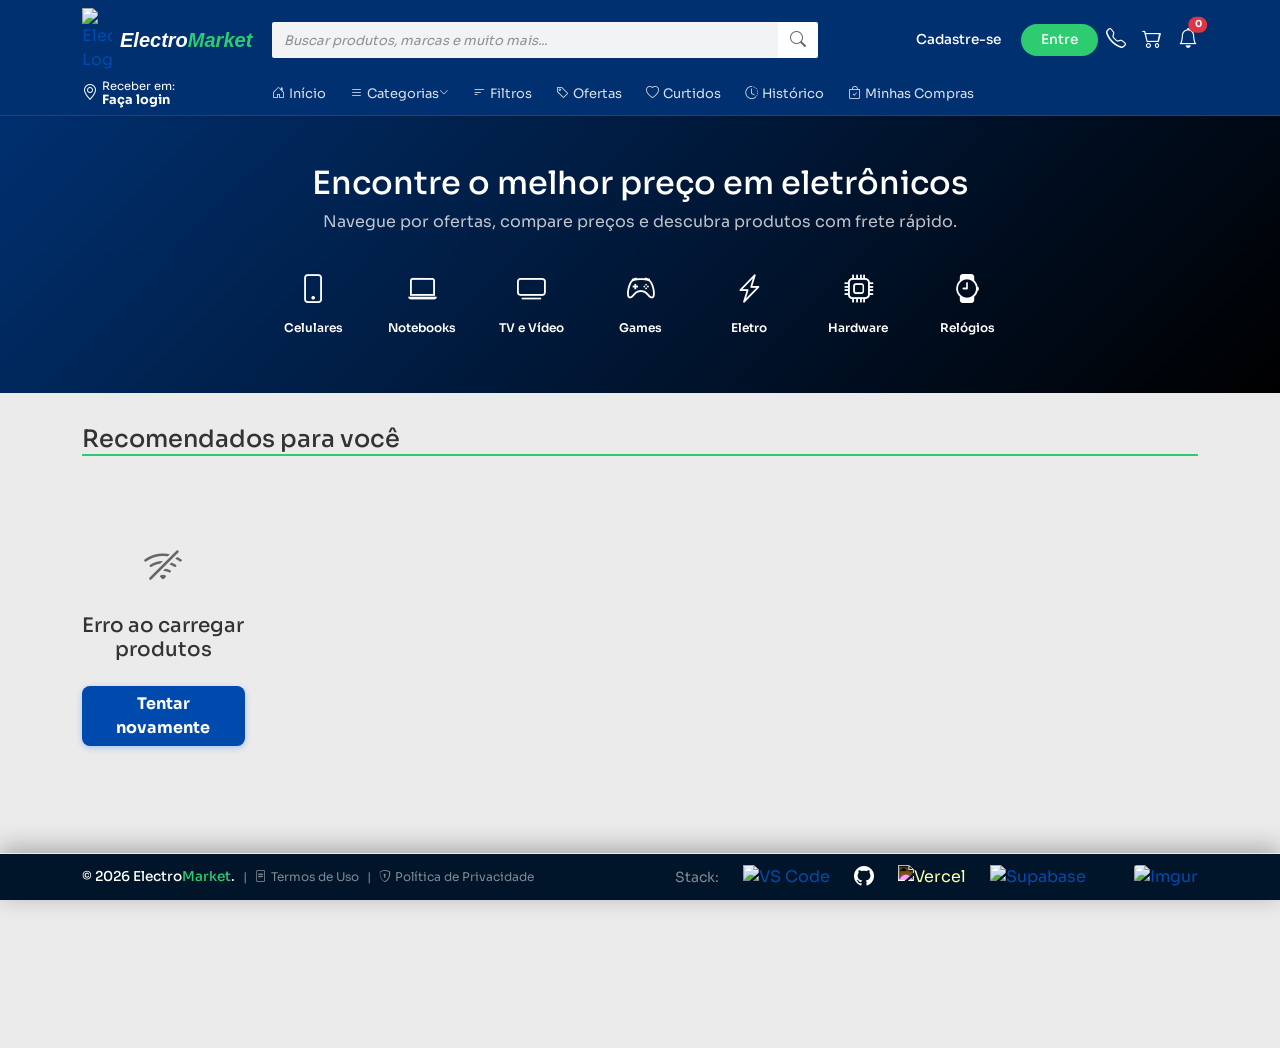
==== commit 636cbf5f: "Add files via upload" ====
--- a/index.html
+++ b/index.html
@@ -1,1761 +1,1736 @@
-<!DOCTYPE html>
-<html lang="pt-br">
-<head>
-    <meta charset="UTF-8">
-    <meta name="viewport" content="width=device-width, initial-scale=1.0, interactive-widget=resizes-content">
-    <title>ElectroMarket | Compra e Venda de Eletrônicos</title>
-    <!-- Favicon do Site -->
-    <link rel="icon" href="https://static.vecteezy.com/system/resources/previews/073/450/732/non_2x/bold-yellow-lightning-bolt-symbol-integrated-with-stylized-black-letter-e-isolated-on-white-background-vector.jpg" type="image/jpeg">
-    <link href="https://cdn.jsdelivr.net/npm/bootstrap@5.3.2/dist/css/bootstrap.min.css" rel="stylesheet">
-    <!-- Google Fonts: Sora -->
-    <link href="https://fonts.googleapis.com/css2?family=Sora:wght@300;400;600;700&display=swap" rel="stylesheet">
-    <!-- Bootstrap Icons -->
-    <link rel="stylesheet" href="https://cdn.jsdelivr.net/npm/bootstrap-icons@1.11.3/font/bootstrap-icons.min.css">
-    <!-- Rive Runtime -->
-    <script src="https://unpkg.com/@rive-app/canvas@latest"></script>
-    <link rel="stylesheet" href="css/style.desktop.css">
-    <link rel="stylesheet" href="css/style.mobile.css">
-</head>
-<body>
-    <!-- Header Estilo Mercado Livre (Azul e Verde) -->
-    <header class="header-main sticky-top shadow-sm">
-        <div class="container py-2">
-            <!-- Linha Superior: Logo e Busca -->
-            <div class="row align-items-center g-2 g-md-4">
-                <div class="col-md-2 d-flex align-items-center">
-                    <div class="d-md-none me-2">
-                        <div class="role-guest d-flex align-items-center gap-1">
-                            <a href="#" class="text-white text-decoration-none fw-bold" style="font-size: 0.72rem;" onclick="window.showAuthScreen('login')">Entre</a>
-                            <span class="text-white-50" style="font-size: 0.72rem;">|</span>
-                            <a href="#" class="text-white text-decoration-none fw-bold" style="font-size: 0.72rem;" onclick="window.showAuthScreen('cadastro')">Cadastre-se</a>
-                        </div>
-                        <button class="btn role-logged-in d-none border-0 p-0 text-white d-flex align-items-center gap-2" type="button" onclick="window.showProfileEdit()">
-                            <div id="mobileUserTrigger" class="d-flex align-items-center justify-content-center bg-white bg-opacity-25 rounded-circle shadow-sm" style="width: 30px; height: 30px; overflow: hidden; border: 1px solid rgba(255,255,255,0.3);">
-                                <i class="bi bi-person-circle fs-5"></i>
-                            </div>
-                            <span id="mobileUserName" class="fw-bold" style="font-size: 0.8rem;">Usuário</span>
-                        </button>
-                    </div>
-                    <a href="index.html" class="logo mb-0 d-flex align-items-center text-decoration-none ms-auto ms-md-0">
-                        <img src="https://static.vecteezy.com/system/resources/previews/073/450/732/non_2x/bold-yellow-lightning-bolt-symbol-integrated-with-stylized-black-letter-e-isolated-on-white-background-vector.jpg" alt="ElectroMarket Logo" width="30" class="me-1 me-md-2">
-                        <h1 class="fs-5 fs-md-4 mb-0">Electro<span class="market-text">Market</span></h1>
-                    </a>
-                </div>
-                <div class="col-12 col-md-6">
-                    <div class="input-group search-bar">
-                        <input type="text" id="searchInput" class="form-control" placeholder="Buscar produtos, marcas e muito mais...">
-                        <button class="btn btn-search" type="button" id="btnSearch"><i class="bi bi-search"></i></button>
-                    </div>
-                </div>
-                <div class="col-md-4 text-end d-none d-md-flex align-items-center justify-content-end">
-                    <div class="user-nav d-flex align-items-center gap-2">
-                        <div class="role-guest d-flex gap-2">
-                            <button class="btn btn-simple" onclick="window.showAuthScreen('cadastro')">Cadastre-se</button>
-                            <button class="btn btn-simple btn-solid" onclick="window.showAuthScreen('login')">Entre</button>
-                        </div>
-                        <div class="role-logged-in d-none d-flex align-items-center gap-2 cursor-pointer me-2" onclick="window.showProfileEdit()" title="Meu Perfil">
-                            <img id="navUserAvatar" src="" class="rounded-circle border" width="28" height="28" style="object-fit: cover; display: none;">
-                            <i id="navUserIcon" class="bi bi-person-circle fs-5 text-white"></i>
-                            <span id="navUserName" class="text-white fw-bold small">Usuário</span>
-                        </div>
-                        <div class="d-flex align-items-center gap-3" style="position:relative;">
-                            <a href="#" class="text-white text-decoration-none position-relative" title="Conversas" onclick="event.preventDefault();window.renderDirectChats()">
-                                <i class="bi bi-telephone fs-5"></i>
-                                <span class="position-absolute top-0 start-100 translate-middle badge rounded-pill bg-success d-none" id="chatBadgeDesktop" style="font-size: 0.6rem;">0</span>
-                            </a>
-                            <a href="#" class="text-white text-decoration-none position-relative role-client" title="Carrinho" data-bs-toggle="offcanvas" data-bs-target="#cartOffcanvas">
-                                <i class="bi bi-cart2 fs-5"></i>
-                                <span class="position-absolute top-0 start-100 translate-middle badge rounded-pill bg-danger d-none" id="cartBadgeDesktop" style="font-size: 0.6rem;">0</span>
-                            </a>
-                            <a href="#" class="text-white text-decoration-none position-relative" title="Notificações" onclick="event.preventDefault();window.showNotifications()">
-                                <i class="bi bi-bell fs-5"></i>
-                                <span class="position-absolute top-0 start-100 translate-middle badge rounded-pill bg-danger" id="notifBadgeDesktop" style="font-size: 0.6rem;">0</span>
-                            </a>
-                        </div>
-                    </div>
-                </div>
-            </div>
-            
-            <div class="row mt-2 d-none d-md-flex">
-                <div class="col-md-2">
-                    <div class="shipping-info d-flex align-items-center text-white" id="shippingInfoBox" style="cursor:pointer;" onclick="window.handleShippingInfoClick()">
-                        <i class="bi bi-geo-alt me-1"></i>
-                        <div style="font-size: 0.72rem; line-height: 1.1;">
-                            Receber em:<br><span id="shippingLabel" style="font-size: 0.8rem; font-weight: bold;">Detectando local...</span>
-                        </div>
-                    </div>
-                </div>
-                <div class="col-md-10 d-flex align-items-center">
-                    <nav class="nav-links d-flex gap-4">
-                        <a href="#" class="text-white text-decoration-none role-client" onclick="window.goHome()"><i class="bi bi-house-door me-1"></i> Início</a>
-                        <div class="dropdown role-client">
-                            <a href="#" class="text-white text-decoration-none" data-bs-toggle="dropdown"><i class="bi bi-list me-1"></i> Categorias <i class="bi bi-chevron-down" style="font-size:0.6rem;"></i></a>
-                            <ul class="dropdown-menu border-0 shadow" style="max-height: 600px; overflow-y: auto; min-width: 320px;">
-                                <li><h6 class="dropdown-header text-uppercase fw-bold text-primary">Games</h6></li>
-                                <li><a class="dropdown-item" href="#" onclick="loadPage('Games > Consoles')">Consoles</a></li>
-                                <li><a class="dropdown-item" href="#" onclick="loadPage('Games > PC Gamer')">PC Gamer</a></li>
-                                <li><a class="dropdown-item" href="#" onclick="loadPage('Games > Jogos')">Jogos</a></li>
-                                <li><a class="dropdown-item" href="#" onclick="loadPage('Games > Acessórios')">Acessórios</a></li>
-                                <li><hr class="dropdown-divider"></li>
-                                
-                                <li><h6 class="dropdown-header text-uppercase fw-bold text-primary">Informática</h6></li>
-                                <li><a class="dropdown-item" href="#" onclick="loadPage('Informática > Notebooks')">Notebooks</a></li>
-                                <li><a class="dropdown-item" href="#" onclick="loadPage('Informática > Computadores > Desktop')">Computadores Desktop</a></li>
-                                <li><a class="dropdown-item" href="#" onclick="loadPage('Informática > Computadores > Mini PC')">Mini PCs</a></li>
-                                <li><a class="dropdown-item" href="#" onclick="loadPage('Informática > Componentes')">Componentes (Hardware)</a></li>
-                                <li><a class="dropdown-item" href="#" onclick="loadPage('Informática > Periféricos')">Periféricos</a></li>
-                                <li><hr class="dropdown-divider"></li>
-
-                                <li><h6 class="dropdown-header text-uppercase fw-bold text-primary">Celulares e Tablets</h6></li>
-                                <li><a class="dropdown-item" href="#" onclick="loadPage('Celulares > Smartphones')">Smartphones</a></li>
-                                <li><a class="dropdown-item" href="#" onclick="loadPage('Celulares > Tablets')">Tablets</a></li>
-                                <li><a class="dropdown-item" href="#" onclick="loadPage('Celulares > Smartwatches')">Smartwatches</a></li>
-                                <li><a class="dropdown-item" href="#" onclick="loadPage('Celulares > Acessórios')">Acessórios e Cabos</a></li>
-                                <li><hr class="dropdown-divider"></li>
-
-                                <li><h6 class="dropdown-header text-uppercase fw-bold text-primary">TVs e Áudio</h6></li>
-                                <li><a class="dropdown-item" href="#" onclick="loadPage('TVs e Áudio > TVs')">TVs</a></li>
-                                <li><a class="dropdown-item" href="#" onclick="loadPage('TVs e Áudio > Áudio')">Som e Áudio</a></li>
-                                <li><hr class="dropdown-divider"></li>
-
-                                <li><h6 class="dropdown-header text-uppercase fw-bold text-primary">Eletrodomésticos</h6></li>
-                                <li><a class="dropdown-item" href="#" onclick="loadPage('Eletrodomésticos')">Eletrodomésticos</a></li>
-                                <li><a class="dropdown-item" href="#" onclick="loadPage('Eletroportáteis')">Eletroportáteis (Air Fryer, etc)</a></li>
-                                <li><hr class="dropdown-divider"></li>
-
-                                <li><h6 class="dropdown-header text-uppercase fw-bold text-primary">Segurança e Automação</h6></li>
-                                <li><a class="dropdown-item" href="#" onclick="loadPage('Segurança')">Câmeras e Alarmes</a></li>
-                                <li><a class="dropdown-item" href="#" onclick="loadPage('Casa Inteligente')">Alexa e Automação</a></li>
-                                <li><hr class="dropdown-divider"></li>
-
-                                <li><h6 class="dropdown-header text-uppercase fw-bold text-primary">Outras Categorias</h6></li>
-                                <li><a class="dropdown-item" href="#" onclick="loadPage('Climatização')">Climatização</a></li>
-                                <li><a class="dropdown-item" href="#" onclick="loadPage('Automotivo')">Automotivo</a></li>
-                                <li><a class="dropdown-item" href="#" onclick="loadPage('Câmeras')">Câmeras e Drones</a></li>
-                                <li><a class="dropdown-item" href="#" onclick="loadPage('Redes')">Redes e Roteadores</a></li>
-                                <li><a class="dropdown-item" href="#" onclick="loadPage('Armazenamento')">Armazenamento</a></li>
-                                <li><a class="dropdown-item" href="#" onclick="loadPage('Energia')">Cabos e Energia</a></li>
-                            </ul>
-                        </div>
-                        <a href="#" class="text-white text-decoration-none role-client" data-bs-toggle="offcanvas" data-bs-target="#filterOffcanvas"><i class="bi bi-filter-left me-1"></i> Filtros</a>
-                        <a href="#" class="text-white text-decoration-none role-client" onclick="loadPage('Ofertas')"><i class="bi bi-tag me-1"></i> Ofertas</a>
-                        <a href="#" class="text-white text-decoration-none role-client" onclick="window.renderLikedProducts()"><i class="bi bi-heart me-1"></i> Curtidos</a>
-                        <a href="#" class="text-white text-decoration-none role-client" onclick="window.renderAccessHistory()"><i class="bi bi-clock-history me-1"></i> Histórico</a>
-                        <a href="#" class="text-white text-decoration-none role-client" onclick="window.renderOrderManagement('buyer')"><i class="bi bi-bag-check me-1"></i> Minhas Compras</a>
-                        
-                        <a href="#" class="text-white text-decoration-none role-seller d-none" onclick="window.renderSellerPanel()">
-                            <i class="bi bi-box-seam me-1"></i> <strong>Meus Produtos</strong>
-                        </a>
-<a href="#" class="text-white text-decoration-none role-seller d-none" onclick="window.showCreateAdPage()">
-    <i class="bi bi-plus-circle me-1"></i> <strong>Vender Produto</strong>
-</a>
-                        <a href="#" class="text-white text-decoration-none role-seller d-none position-relative" onclick="window.renderOrderManagement('seller_requests')">
-                            <i class="bi bi-bell me-1"></i> <strong>Solicitações</strong>
-                            <span class="position-absolute top-0 start-100 translate-middle badge rounded-pill bg-danger d-none" id="pendingBadgeNav" style="font-size: 0.6rem;">0</span>
-                        </a>
-                        <a href="#" class="text-white text-decoration-none role-seller d-none" onclick="window.renderOrderManagement('seller_sales')">
-                            <i class="bi bi-shop me-1"></i> <strong>Minhas Vendas</strong>
-                        </a>
-                        <span id="adminPanelTabsNav" class="align-items-center gap-2 flex-wrap d-none"></span>
-                    </nav>
-                </div>
-            </div>
-        </div>
-    </header>
-
-    <!-- Dropdown de notificações (fora do header: em tela cheia da Comunidade
-         o header fica display:none, e o mesmo painel precisa continuar abrindo
-         pelo sino dentro do chat). -->
-    <div class="notif-dropdown" id="notifDropdown">
-        <div class="notif-dropdown-header">
-            <div class="notif-dropdown-title">
-                <i class="bi bi-bell-fill"></i>
-                <span>Notificações</span>
-            </div>
-            <div class="notif-dropdown-actions">
-                                <button type="button" class="notif-dropdown-btn notif-dropdown-btn-danger" onclick="window.deleteAllNotifs()" title="Apagar todas"><i class="bi bi-trash3"></i></button>
-                <button type="button" class="notif-dropdown-close" onclick="window.closeNotifications()">
-                    <i class="bi bi-x-lg"></i>
-                </button>
-            </div>
-        </div>
-        <div class="notif-dropdown-body" id="notificacoesList"></div>
-    </div>
-
-    <!-- Banner principal -->
-    <section id="heroSection" class="hero-banner py-4 py-md-5 text-white text-center">
-        <div class="container hero-inner">
-            <h2 class="hero-title mb-2" id="heroTitle">Encontre o melhor preço em eletrônicos</h2>
-            <p class="hero-subtitle mb-4 opacity-75" id="heroSubtitle">Navegue por ofertas, compare preços e descubra produtos com frete rápido.</p>
-            
-            <div id="heroCategories" class="hero-categories d-flex justify-content-start justify-content-md-center text-center overflow-auto pb-2 gap-4 mt-2">
-                <div class="hero-cat-item" onclick="loadPage('Smartphone')"><i class="bi bi-phone"></i><p>Celulares</p></div>
-                <div class="hero-cat-item" onclick="loadPage('Notebook')"><i class="bi bi-laptop"></i><p>Notebooks</p></div>
-                <div class="hero-cat-item" onclick="loadPage('Smart TV')"><i class="bi bi-tv"></i><p>TV e Vídeo</p></div>
-                <div class="hero-cat-item" onclick="loadPage('Console Video Game')"><i class="bi bi-controller"></i><p>Games</p></div>
-                <div class="hero-cat-item" onclick="loadPage('Eletrodomesticos')"><i class="bi bi-lightning-charge"></i><p>Eletro</p></div>
-                <div class="hero-cat-item" onclick="loadPage('Placa de Vídeo')"><i class="bi bi-cpu"></i><p>Hardware</p></div>
-                <div class="hero-cat-item" onclick="loadPage('Smartwatch')"><i class="bi bi-watch"></i><p>Relógios</p></div>
-            </div>
-        </div>
-    </section>
-
-    <!-- Grid de Produtos -->
-    <main class="container my-4" id="productGridMain">
-        <div class="row">
-            <div class="col-12">
-                <h2 class="section-title mb-4 fs-4" id="gridTitle">Recomendados para você</h2>
-                <div id="storefrontBanner"></div>
-                <div id="productsGrid" class="row g-3" style="min-height: 50vh;"></div>
-            </div>
-        </div>
-    </main>
-
-    <!-- Nova Tela de Autenticação com Yeti Original -->
-    <div id="authScreen" class="ml-auth-overlay d-none">
-        <div class="ml-auth-wrapper" id="authWrapper">
-            <button type="button" class="ml-auth-close" onclick="window.hideAuthScreen()" aria-label="Fechar">
-                <i class="bi bi-x-lg"></i>
-            </button>
-
-            <!-- ===== LOGIN ===== -->
-            <div class="ml-auth-card ml-auth-login">
-                <div class="ml-auth-logo">
-                    <img src="https://static.vecteezy.com/system/resources/previews/073/450/732/non_2x/bold-yellow-lightning-bolt-symbol-integrated-with-stylized-black-letter-e-isolated-on-white-background-vector.jpg" alt="ElectroMarket">
-                    <span>Electro<span class="market-text">Market</span></span>
-                </div>
-
-                <!-- Mascote Yeti (baseado em khuddus7815/yeti-login-page) -->
-                <div class="yeti-svgContainer" id="yetiMascot">
-                    <div>
-                        <svg class="yeti-mySVG" xmlns="http://www.w3.org/2000/svg" xmlns:xlink="http://www.w3.org/1999/xlink" viewBox="0 0 200 200">
-                            <defs>
-                                <circle id="yetiArmMaskPath" cx="100" cy="100" r="100"/>
-                            </defs>
-                            <clipPath id="yetiArmMask">
-                                <use xlink:href="#yetiArmMaskPath" overflow="visible"/>
-                            </clipPath>
-                            <circle cx="100" cy="100" r="100" fill="#a9ddf3"/>
-                            <g class="body">
-                                <path fill="#FFFFFF" d="M193.3,135.9c-5.8-8.4-15.5-13.9-26.5-13.9H151V72c0-27.6-22.4-50-50-50S51,44.4,51,72v50H32.1 c-10.6,0-20,5.1-25.8,13l0,78h187L193.3,135.9z"/>
-                                <path fill="none" stroke="#3A5E77" stroke-width="2.5" stroke-linecap="round" stroke-linejoinn="round" d="M193.3,135.9 c-5.8-8.4-15.5-13.9-26.5-13.9H151V72c0-27.6-22.4-50-50-50S51,44.4,51,72v50H32.1c-10.6,0-20,5.1-25.8,13"/>
-                                <path fill="#DDF1FA" d="M100,156.4c-22.9,0-43,11.1-54.1,27.7c15.6,10,34.2,15.9,54.1,15.9s38.5-5.8,54.1-15.9 C143,167.5,122.9,156.4,100,156.4z"/>
-                            </g>
-                            <g class="earL">
-                                <g class="outerEar" fill="#ddf1fa" stroke="#3a5e77" stroke-width="2.5">
-                                    <circle cx="47" cy="83" r="11.5"/>
-                                    <path d="M46.3 78.9c-2.3 0-4.1 1.9-4.1 4.1 0 2.3 1.9 4.1 4.1 4.1" stroke-linecap="round" stroke-linejoin="round"/>
-                                </g>
-                                <g class="earHair">
-                                    <rect x="51" y="64" fill="#FFFFFF" width="15" height="35"/>
-                                    <path d="M53.4 62.8C48.5 67.4 45 72.2 42.8 77c3.4-.1 6.8-.1 10.1.1-4 3.7-6.8 7.6-8.2 11.6 2.1 0 4.2 0 6.3.2-2.6 4.1-3.8 8.3-3.7 12.5 1.2-.7 3.4-1.4 5.2-1.9" fill="#fff" stroke="#3a5e77" stroke-width="2.5" stroke-linecap="round" stroke-linejoin="round"/>
-                                </g>
-                            </g>
-                            <g class="earR">
-                                <g class="outerEar" fill="#ddf1fa" stroke="#3a5e77" stroke-width="2.5">
-                                    <circle cx="155" cy="83" r="11.5"/>
-                                    <path d="M155.7 78.9c2.3 0 4.1 1.9 4.1 4.1 0 2.3-1.9 4.1-4.1 4.1" stroke-linecap="round" stroke-linejoin="round"/>
-                                </g>
-                                <g class="earHair">
-                                    <rect x="131" y="64" fill="#FFFFFF" width="20" height="35"/>
-                                    <path d="M148.6 62.8c4.9 4.6 8.4 9.4 10.6 14.2-3.4-.1-6.8-.1-10.1.1 4 3.7 6.8 7.6 8.2 11.6-2.1 0-4.2 0-6.3.2 2.6 4.1 3.8 8.3 3.7 12.5-1.2-.7-3.4-1.4-5.2-1.9" fill="#fff" stroke="#3a5e77" stroke-width="2.5" stroke-linecap="round" stroke-linejoin="round"/>
-                                </g>
-                            </g>
-                            <path class="chin" d="M84.1 121.6c2.7 2.9 6.1 5.4 9.8 7.5l.9-4.5c2.9 2.5 6.3 4.8 10.2 6.5 0-1.9-.1-3.9-.2-5.8 3 1.2 6.2 2 9.7 2.5-.3-2.1-.7-4.1-1.2-6.1" fill="none" stroke="#3a5e77" stroke-width="2.5" stroke-linecap="round" stroke-linejoin="round"/>
-                            <path class="face" fill="#DDF1FA" d="M134.5,46v35.5c0,21.815-15.446,39.5-34.5,39.5s-34.5-17.685-34.5-39.5V46"/>
-                            <path class="hair" fill="#FFFFFF" stroke="#3A5E77" stroke-width="2.5" stroke-linecap="round" stroke-linejoin="round" d="M81.457,27.929 c1.755-4.084,5.51-8.262,11.253-11.77c0.979,2.565,1.883,5.14,2.712,7.723c3.162-4.265,8.626-8.27,16.272-11.235 c-0.737,3.293-1.588,6.573-2.554,9.837c4.857-2.116,11.049-3.64,18.428-4.156c-2.403,3.23-5.021,6.391-7.852,9.474"/>
-                            <g class="eyebrow">
-                                <path fill="#FFFFFF" d="M138.142,55.064c-4.93,1.259-9.874,2.118-14.787,2.599c-0.336,3.341-0.776,6.689-1.322,10.037 c-4.569-1.465-8.909-3.222-12.996-5.226c-0.98,3.075-2.07,6.137-3.267,9.179c-5.514-3.067-10.559-6.545-15.097-10.329 c-1.806,2.889-3.745,5.73-5.816,8.515c-7.916-4.124-15.053-9.114-21.296-14.738l1.107-11.768h73.475V55.064z"/>
-                                <path fill="#FFFFFF" stroke="#3A5E77" stroke-width="2.5" stroke-linecap="round" stroke-linejoin="round" d="M63.56,55.102 c6.243,5.624,13.38,10.614,21.296,14.738c2.071-2.785,4.01-5.626,5.816-8.515c4.537,3.785,9.583,7.263,15.097,10.329 c1.197-3.043,2.287-6.104,3.267-9.179c4.087,2.004,8.427,3.761,12.996,5.226c0.545-3.348,0.986-6.696,1.322-10.037 c4.913-0.481,9.857-1.34,14.787-2.599"/>
-                            </g>
-                            <g class="eyeL">
-                                <circle cx="85.5" cy="78.5" r="3.5" fill="#3a5e77"/>
-                                <circle cx="84" cy="76" r="1" fill="#fff"/>
-                            </g>
-                            <g class="eyeR">
-                                <circle cx="114.5" cy="78.5" r="3.5" fill="#3a5e77"/>
-                                <circle cx="113" cy="76" r="1" fill="#fff"/>
-                            </g>
-                            <g class="mouth">
-                                <path class="mouthBG" fill="#617E92" d="M100.2,101c-0.4,0-1.4,0-1.8,0c-2.7-0.3-5.3-1.1-8-2.5c-0.7-0.3-0.9-1.2-0.6-1.8 c0.2-0.5,0.7-0.7,1.2-0.7c0.2,0,0.5,0.1,0.6,0.2c3,1.5,5.8,2.3,8.6,2.3s5.7-0.7,8.6-2.3c0.2-0.1,0.4-0.2,0.6-0.2 c0.5,0,1,0.3,1.2,0.7c0.4,0.7,0.1,1.5-0.6,1.9c-2.6,1.4-5.3,2.2-7.9,2.5C101.7,101,100.5,101,100.2,101z"/>
-                                <path style="display: none;" class="mouthSmallBG" fill="#617E92" d="M100.2,101c-0.4,0-1.4,0-1.8,0c-2.7-0.3-5.3-1.1-8-2.5c-0.7-0.3-0.9-1.2-0.6-1.8 c0.2-0.5,0.7-0.7,1.2-0.7c0.2,0,0.5,0.1,0.6,0.2c3,1.5,5.8,2.3,8.6,2.3s5.7-0.7,8.6-2.3c0.2-0.1,0.4-0.2,0.6-0.2 c0.5,0,1,0.3,1.2,0.7c0.4,0.7,0.1,1.5-0.6,1.9c-2.6,1.4-5.3,2.2-7.9,2.5C101.7,101,100.5,101,100.2,101z"/>
-                                <path style="display: none;" class="mouthMediumBG" d="M95,104.2c-4.5,0-8.2-3.7-8.2-8.2v-2c0-1.2,1-2.2,2.2-2.2h22c1.2,0,2.2,1,2.2,2.2v2 c0,4.5-3.7,8.2-8.2,8.2H95z"/>
-                                <path style="display: none;" class="mouthLargeBG" d="M100 110.2c-9 0-16.2-7.3-16.2-16.2 0-2.3 1.9-4.2 4.2-4.2h24c2.3 0 4.2 1.9 4.2 4.2 0 9-7.2 16.2-16.2 16.2z" fill="#617e92" stroke="#3a5e77" stroke-linejoin="round" stroke-width="2.5"/>
-                                <defs>
-                                    <path id="yetiMouthMaskPath" d="M100.2,101c-0.4,0-1.4,0-1.8,0c-2.7-0.3-5.3-1.1-8-2.5c-0.7-0.3-0.9-1.2-0.6-1.8 c0.2-0.5,0.7-0.7,1.2-0.7c0.2,0,0.5,0.1,0.6,0.2c3,1.5,5.8,2.3,8.6,2.3s5.7-0.7,8.6-2.3c0.2-0.1,0.4-0.2,0.6-0.2 c0.5,0,1,0.3,1.2,0.7c0.4,0.7,0.1,1.5-0.6,1.9c-2.6,1.4-5.3,2.2-7.9,2.5C101.7,101,100.5,101,100.2,101z"/>
-                                </defs>
-                                <clipPath id="yetiMouthMask">
-                                    <use xlink:href="#yetiMouthMaskPath" overflow="visible"/>
-                                </clipPath>
-                                <g clip-path="url(#yetiMouthMask)">
-                                    <g class="tongue">
-                                        <circle cx="100" cy="107" r="8" fill="#cc4a6c"/>
-                                        <ellipse class="tongueHighlight" cx="100" cy="100.5" rx="3" ry="1.5" opacity=".1" fill="#fff"/>
-                                    </g>
-                                </g>
-                                <path clip-path="url(#yetiMouthMask)" class="tooth" style="fill:#FFFFFF;" d="M106,97h-4c-1.1,0-2-0.9-2-2v-2h8v2C108,96.1,107.1,97,106,97z"/>
-                                <path class="mouthOutline" fill="none" stroke="#3A5E77" stroke-width="2.5" stroke-linejoin="round" d="M100.2,101c-0.4,0-1.4,0-1.8,0c-2.7-0.3-5.3-1.1-8-2.5c-0.7-0.3-0.9-1.2-0.6-1.8 c0.2-0.5,0.7-0.7,1.2-0.7c0.2,0,0.5,0.1,0.6,0.2c3,1.5,5.8,2.3,8.6,2.3s5.7-0.7,8.6-2.3c0.2-0.1,0.4-0.2,0.6-0.2 c0.5,0,1,0.3,1.2,0.7c0.4,0.7,0.1,1.5-0.6,1.9c-2.6,1.4-5.3,2.2-7.9,2.5C101.7,101,100.5,101,100.2,101z"/>
-                            </g>
-                            <path class="nose" d="M97.7 79.9h4.7c1.9 0 3 2.2 1.9 3.7l-2.3 3.3c-.9 1.3-2.9 1.3-3.8 0l-2.3-3.3c-1.3-1.6-.2-3.7 1.8-3.7z" fill="#3a5e77"/>
-                            <g class="arms" clip-path="url(#yetiArmMask)">
-                                <g class="armL">
-                                    <path fill="#ddf1fa" stroke="#3a5e77" stroke-linecap="round" stroke-linejoin="round" stroke-miterlimit="10" stroke-width="2.5" d="M121.3 97.4L111 58.7l38.8-10.4 20 36.1z"/>
-                                    <path fill="#ddf1fa" stroke="#3a5e77" stroke-linecap="round" stroke-linejoin="round" stroke-miterlimit="10" stroke-width="2.5" d="M134.4 52.5l19.3-5.2c2.7-.7 5.4.9 6.1 3.5.7 2.7-.9 5.4-3.5 6.1L146 59.7M160.8 76.5l19.4-5.2c2.7-.7 5.4.9 6.1 3.5.7 2.7-.9 5.4-3.5 6.1l-18.3 4.9M158.3 66.8l23.1-6.2c2.7-.7 5.4.9 6.1 3.5.7 2.7-.9 5.4-3.5 6.1l-23.1 6.2M150.9 58.4l26-7c2.7-.7 5.4.9 6.1 3.5.7 2.7-.9 5.4-3.5 6.1l-21.3 5.7"/>
-                                    <path fill="#a9ddf3" d="M178.8 74.7l2.2-.6c1.1-.3 2.2.3 2.4 1.4.3 1.1-.3 2.2-1.4 2.4l-2.2.6-1-3.8zM180.1 64l2.2-.6c1.1-.3 2.2.3 2.4 1.4.3 1.1-.3 2.2-1.4 2.4l-2.2.6-1-3.8zM175.5 54.9l2.2-.6c1.1-.3 2.2.3 2.4 1.4.3 1.1-.3 2.2-1.4 2.4l-2.2.6-1-3.8zM152.1 49.4l2.2-.6c1.1-.3 2.2.3 2.4 1.4.3 1.1-.3 2.2-1.4 2.4l-2.2.6-1-3.8z"/>
-                                    <path fill="#fff" stroke="#3a5e77" stroke-linecap="round" stroke-linejoin="round" stroke-width="2.5" d="M123.5 96.8c-41.4 14.9-84.1 30.7-108.2 35.5L1.2 80c33.5-9.9 71.9-16.5 111.9-21.8"/>
-                                    <path fill="#fff" stroke="#3a5e77" stroke-linecap="round" stroke-linejoin="round" stroke-width="2.5" d="M108.5 59.4c7.7-5.3 14.3-8.4 22.8-13.2-2.4 5.3-4.7 10.3-6.7 15.1 4.3.3 8.4.7 12.3 1.3-4.2 5-8.1 9.6-11.5 13.9 3.1 1.1 6 2.4 8.7 3.8-1.4 2.9-2.7 5.8-3.9 8.5 2.5 3.5 4.6 7.2 6.3 11-4.9-.8-9-.7-16.2-2.7M94.5 102.8c-.6 4-3.8 8.9-9.4 14.7-2.6-1.8-5-3.7-7.2-5.7-2.5 4.1-6.6 8.8-12.2 14-1.9-2.2-3.4-4.5-4.5-6.9-4.4 3.3-9.5 6.9-15.4 10.8-.2-3.4.1-7.1 1.1-10.9M97.5 62.9c-1.7-2.4-5.9-4.1-12.4-5.2-.9 2.2-1.8 4.3-2.5 6.5-3.8-1.8-9.4-3.1-17-3.8.5 2.3 1.2 4.5 1.9 6.8-5-.6-11.2-.9-18.4-1 2 2.9.9 3.5 3.9 6.2"/>
-                                </g>
-                                <g class="armR">
-                                    <path fill="#ddf1fa" stroke="#3a5e77" stroke-linecap="round" stroke-linejoin="round" stroke-miterlimit="10" stroke-width="2.5" d="M265.4 97.3l10.4-38.6-38.9-10.5-20 36.1z"/>
-                                    <path fill="#ddf1fa" stroke="#3a5e77" stroke-linecap="round" stroke-linejoin="round" stroke-miterlimit="10" stroke-width="2.5" d="M252.4 52.4L233 47.2c-2.7-.7-5.4.9-6.1 3.5-.7 2.7.9 5.4 3.5 6.1l10.3 2.8M226 76.4l-19.4-5.2c-2.7-.7-5.4.9-6.1 3.5-.7 2.7.9 5.4 3.5 6.1l18.3 4.9M228.4 66.7l-23.1-6.2c-2.7-.7-5.4.9-6.1 3.5-.7 2.7.9 5.4 3.5 6.1l23.1 6.2M235.8 58.3l-26-7c-2.7-.7-5.4.9-6.1 3.5-.7 2.7.9 5.4 3.5 6.1l21.3 5.7"/>
-                                    <path fill="#a9ddf3" d="M207.9 74.7l-2.2-.6c-1.1-.3-2.2.3-2.4 1.4-.3 1.1.3 2.2 1.4 2.4l2.2.6 1-3.8zM206.7 64l-2.2-.6c-1.1-.3-2.2.3-2.4 1.4-.3 1.1.3 2.2 1.4 2.4l2.2.6 1-3.8zM211.2 54.8l-2.2-.6c-1.1-.3-2.2.3-2.4 1.4-.3 1.1.3 2.2 1.4 2.4l2.2.6 1-3.8zM234.6 49.4l-2.2-.6c-1.1-.3-2.2.3-2.4 1.4-.3 1.1.3 2.2 1.4 2.4l2.2.6 1-3.8z"/>
-                                    <path fill="#fff" stroke="#3a5e77" stroke-linecap="round" stroke-linejoin="round" stroke-width="2.5" d="M263.3 96.7c41.4 14.9 84.1 30.7 108.2 35.5l14-52.3C352 70 313.6 63.5 273.6 58.1"/>
-                                    <path fill="#fff" stroke="#3a5e77" stroke-linecap="round" stroke-linejoin="round" stroke-width="2.5" d="M278.2 59.3l-18.6-10 2.5 11.9-10.7 6.5 9.9 8.7-13.9 6.4 9.1 5.9-13.2 9.2 23.1-.9M284.5 100.1c-.4 4 1.8 8.9 6.7 14.8 3.5-1.8 6.7-3.6 9.7-5.5 1.8 4.2 5.1 8.9 10.1 14.1 2.7-2.1 5.1-4.4 7.1-6.8 4.1 3.4 9 7 14.7 11 1.2-3.4 1.8-7 1.7-10.9M314 66.7s5.4-5.7 12.6-7.4c1.7 2.9 3.3 5.7 4.9 8.6 3.8-2.5 9.8-4.4 18.2-5.7.1 3.1.1 6.1 0 9.2 5.5-1 12.5-1.6 20.8-1.9-1.4 3.9-2.5 8.4-2.5 8.4"/>
-                                </g>
-                            </g>
-                        </svg>
-                    </div>
-                </div>
-
-                <h2 class="ml-auth-title">Acesse sua conta</h2>
-
-                <form id="loginFormAnimV2" class="ml-auth-form" autocomplete="off">
-                    <div class="ml-field">
-                        <input type="text" id="v2LogEmail" placeholder=" " required>
-                        <label for="v2LogEmail">E-mail ou telefone</label>
-                    </div>
-                    <div class="ml-field">
-                        <input type="password" id="v2LogPass" placeholder=" " required>
-                        <label for="v2LogPass">Senha</label>
-                        <i class="bi bi-eye ml-eye-icon" onmousedown="event.preventDefault()" onclick="window.toggleAuthPass('v2LogPass', this)"></i>
-                    </div>
-                    <a href="#" class="ml-forgot-link" onclick="window.forgotPassword(event)">Esqueceu sua senha?</a>
-                    <button type="submit" class="ml-btn-primary mt-3">Entrar</button>
-                </form>
-
-                <div class="ml-auth-divider"><span>ou</span></div>
-
-                <button type="button" class="ml-btn-google" onclick="window.loginWithGoogle()">
-                    <svg width="20" height="20" viewBox="0 0 48 48"><path fill="#FFC107" d="M43.611 20.083H42V20H24v8h11.303c-1.649 4.657-6.08 8-11.303 8-6.627 0-12-5.373-12-12s5.373-12 12-12c3.059 0 5.842 1.154 7.961 3.039l5.657-5.657C34.046 6.053 29.268 4 24 4 12.955 4 4 12.955 4 24s8.955 20 20 20 20-8.955 20-20c0-1.341-.138-2.65-.389-3.917z"/><path fill="#FF3D00" d="M6.306 14.691l6.571 4.819C14.655 15.108 18.961 12 24 12c3.059 0 5.842 1.154 7.961 3.039l5.657-5.657C34.046 6.053 29.268 4 24 4 16.318 4 9.656 8.337 6.306 14.691z"/><path fill="#4CAF50" d="M24 44c5.166 0 9.86-1.977 13.409-5.192l-6.19-5.238A11.91 11.91 0 0 1 24 36c-5.202 0-9.619-3.317-11.283-7.946l-6.522 5.025C9.505 39.556 16.227 44 24 44z"/><path fill="#1976D2" d="M43.611 20.083H42V20H24v8h11.303a12.04 12.04 0 0 1-4.087 5.571l.003-.002 6.19 5.238C36.971 39.205 44 34 44 24c0-1.341-.138-2.65-.389-3.917z"/></svg>
-                    Entrar com Google
-                </button>
-
-                <button type="button" class="ml-btn-outline" onclick="window.toggleAuthMode('cadastro')">Criar conta</button>
-            </div>
-
-            <!-- ===== CADASTRO (multi-step) ===== -->
-            <div class="ml-auth-card ml-auth-cadastro">
-                <div class="ml-auth-logo">
-                    <img src="https://static.vecteezy.com/system/resources/previews/073/450/732/non_2x/bold-yellow-lightning-bolt-symbol-integrated-with-stylized-black-letter-e-isolated-on-white-background-vector.jpg" alt="ElectroMarket">
-                    <span>Electro<span class="market-text">Market</span></span>
-                </div>
-
-                <h2 class="ml-auth-title">Crie sua conta grátis</h2>
-
-                <div class="ml-steps" id="mlCadSteps">
-                    <div class="ml-step-item active" data-step-indicator="1">
-                        <span class="ml-step-circle">1</span>
-                        <span class="ml-step-label">Dados de acesso</span>
-                    </div>
-                    <span class="ml-step-line"></span>
-                    <div class="ml-step-item" data-step-indicator="2">
-                        <span class="ml-step-circle">2</span>
-                        <span class="ml-step-label">Endereço e entrega</span>
-                    </div>
-                </div>
-
-                <form id="cadFormAnim" class="ml-auth-form" autocomplete="off">
-
-                    <!-- Passo 1: dados de acesso -->
-                    <div class="ml-step-panel" data-step-panel="1">
-                        <div class="ml-role-toggle">
-                            <label class="ml-role-option">
-                                <input type="radio" name="mlCadRole" value="CLIENTE" checked onchange="document.getElementById('v2CadTipo').value='CLIENTE'">
-                                <span><i class="bi bi-bag"></i> Quero comprar</span>
-                            </label>
-                            <label class="ml-role-option">
-                                <input type="radio" name="mlCadRole" value="VENDEDOR" onchange="document.getElementById('v2CadTipo').value='VENDEDOR'">
-                                <span><i class="bi bi-shop"></i> Quero vender</span>
-                            </label>
-                        </div>
-                        <select id="v2CadTipo" class="d-none">
-                            <option value="CLIENTE" selected>Cliente</option>
-                            <option value="VENDEDOR">Vendedor</option>
-                        </select>
-
-                        <div class="ml-field">
-                            <input type="text" id="v2CadNome" placeholder=" " required>
-                            <label for="v2CadNome">Nome completo</label>
-                        </div>
-                        <div class="row g-2">
-                            <div class="col-6">
-                                <div class="ml-field">
-                                    <input type="text" id="v2CadCPF" placeholder=" " maxlength="14" required>
-                                    <label for="v2CadCPF">CPF</label>
-                                </div>
-                            </div>
-                            <div class="col-6">
-                                <div class="ml-field">
-                                    <input type="tel" id="v2CadTelefone" placeholder=" " maxlength="15" required>
-                                    <label for="v2CadTelefone">Telefone / WhatsApp</label>
-                                </div>
-                            </div>
-                        </div>
-                        <div class="ml-field">
-                            <input type="email" id="v2CadEmail" placeholder=" " required autocomplete="email">
-                            <label for="v2CadEmail">E-mail</label>
-                            <span class="ml-field-msg" id="v2CadEmailMsg"></span>
-                        </div>
-                        <div class="ml-field">
-                            <input type="password" id="v2CadPass" placeholder=" " required>
-                            <label for="v2CadPass">Senha</label>
-                            <i class="bi bi-eye ml-eye-icon" onmousedown="event.preventDefault()" onclick="window.toggleAuthPass('v2CadPass', this)"></i>
-                        </div>
-
-                        <button type="button" class="ml-btn-primary mt-2" onclick="window.mlCadNextStep()">Continuar</button>
-                    </div>
-
-                    <!-- Passo 2: endereço e entrega -->
-                    <div class="ml-step-panel d-none" data-step-panel="2">
-                        <div class="row g-2">
-                            <div class="col-6">
-                                <div class="ml-field">
-                                    <input type="text" id="v2CadCEP" placeholder=" " maxlength="9" required>
-                                    <label for="v2CadCEP">CEP</label>
-                                </div>
-                            </div>
-                            <div class="col-6">
-                                <div class="ml-field">
-                                    <input type="text" id="v2CadNum" placeholder=" " required>
-                                    <label for="v2CadNum">Número</label>
-                                </div>
-                            </div>
-                        </div>
-                        <div class="ml-field">
-                            <input type="text" id="v2CadEnd" placeholder=" " required>
-                            <label for="v2CadEnd">Rua / Logradouro</label>
-                        </div>
-                        <div class="ml-field">
-                            <input type="text" id="v2CadBairro" placeholder=" ">
-                            <label for="v2CadBairro">Bairro</label>
-                        </div>
-                        <div class="row g-2">
-                            <div class="col-6">
-                                <div class="ml-field">
-                                    <input type="text" id="v2CadCid" placeholder=" " required>
-                                    <label for="v2CadCid">Cidade</label>
-                                </div>
-                            </div>
-                            <div class="col-6">
-                                <select class="ml-select" id="v2CadUF">
-                                    <option value="SP">SP</option><option value="RJ">RJ</option><option value="MG">MG</option>
-                                    <option value="ES">ES</option><option value="PR">PR</option><option value="SC">SC</option>
-                                    <option value="RS">RS</option><option value="DF">DF</option>
-                                </select>
-                            </div>
-                        </div>
-                        <label class="ml-select-label mt-1">Pagamento preferido</label>
-                        <select class="ml-select mb-2" id="v2CadPagamento">
-                            <option value="pix">PIX</option>
-                            <option value="cartao">Cartão</option>
-                            <option value="debito">Débito</option>
-                            <option value="boleto">Boleto</option>
-                        </select>
-                        <label class="ml-select-label mt-1">Foto de perfil</label>
-                        <div class="profile-link-inline mb-2">
-                            <button type="button" class="profile-link-icon profile-link-icon-ghost" onclick="abrirUploadExterno()" title="Subir no Imgur">
-                                <i class="bi bi-box-arrow-up-right"></i>
-                            </button>
-                            <label class="profile-link-icon profile-link-icon-ghost" style="cursor:pointer;" title="Escolher do PC">
-                                <i class="bi bi-cloud-upload"></i>
-                                <input type="file" id="v2CadAvatarFile" accept="image/*" hidden onchange="window.uploadCadPhoto(this)">
-                            </label>
-                            <div class="ml-field flex-grow-1 mb-0">
-                                <input type="url" id="v2CadAvatarLink" placeholder=" ">
-                                <label for="v2CadAvatarLink">Link da foto (opcional)</label>
-                            </div>
-                        </div>
-
-                        <label class="ml-select-label">Banner de perfil</label>
-                        <div class="profile-link-inline mb-2">
-                            <button type="button" class="profile-link-icon profile-link-icon-ghost" onclick="abrirUploadExterno()" title="Subir no Imgur">
-                                <i class="bi bi-box-arrow-up-right"></i>
-                            </button>
-                            <label class="profile-link-icon profile-link-icon-ghost" style="cursor:pointer;" title="Escolher do PC">
-                                <i class="bi bi-cloud-upload"></i>
-                                <input type="file" id="v2CadBannerFile" accept="image/*" hidden onchange="window.uploadCadBanner(this)">
-                            </label>
-                            <div class="ml-field flex-grow-1 mb-0">
-                                <input type="url" id="v2CadBannerLink" placeholder=" ">
-                                <label for="v2CadBannerLink">Link do banner (opcional)</label>
-                            </div>
-                        </div>
-
-                        <p class="text-center mt-3 mb-1" style="font-size:0.78rem;color:#555;line-height:1.5;">Ao me cadastrar, eu aceito os <a href="#" onclick="event.preventDefault();window._authReturn='cadastro';window.hideAuthScreen();window.showTermsPage()" style="color:var(--market-color,#3483fa);text-decoration:underline;font-weight:600;">Termos de Uso</a> e a <a href="#" onclick="event.preventDefault();window._authReturn='cadastro';window.hideAuthScreen();window.showPrivacyPage()" style="color:var(--market-color,#3483fa);text-decoration:underline;font-weight:600;">Política de Privacidade</a>.</p>
-                        <div class="d-flex gap-2 mt-2">
-                            <button type="button" class="ml-btn-outline flex-grow-1" onclick="window.mlCadPrevStep()">Voltar</button>
-                            <button type="submit" class="ml-btn-primary flex-grow-1">Criar conta</button>
-                        </div>
-                    </div>
-                </form>
-
-                <div class="ml-auth-divider"><span>ou</span></div>
-
-                <button type="button" class="ml-btn-outline" onclick="window.toggleAuthMode('login')">Já tenho conta</button>
-            </div>
-        </div>
-    </div>
-
-    <!-- Offcanvas Filtros -->
-    <div class="offcanvas offcanvas-start themed-modal" tabindex="-1" id="filterOffcanvas">
-        <div class="offcanvas-header">
-            <h5 class="offcanvas-title"><i class="bi bi-filter-left me-2"></i>Filtros de Busca</h5>
-            <button type="button" class="btn-close" data-bs-dismiss="offcanvas"></button>
-        </div>
-        <div class="offcanvas-body">
-            <div class="filter-group mb-4">
-                <h6 class="fw-bold small text-uppercase">Ordenar por</h6>
-                <select id="sortOrder" class="form-select form-select-sm mt-2" onchange="applyFilters()">
-                    <option value="default">Destaques</option>
-                    <option value="recent">Mais recentes</option>
-                    <option value="likes">Mais curtidos</option>
-                    <option value="priceAsc">Menor Preço</option>
-                    <option value="priceDesc">Maior Preço</option>
-                </select>
-            </div>
-            <div class="filter-group mb-4">
-                <h6 class="fw-bold small text-uppercase">Faixa de Preço</h6>
-                <div class="d-flex align-items-center gap-2 mt-2">
-                    <input type="number" id="minPrice" class="form-control form-control-sm" placeholder="Mín">
-                    <span>-</span>
-                    <input type="number" id="maxPrice" class="form-control form-control-sm" placeholder="Máx">
-                </div>
-                <button class="ml-btn ml-btn-primary" style="width:100%;justify-content:center;margin-top:0.5rem;font-size:0.85rem;" onclick="applyFilters()">Aplicar</button>
-            </div>
-            <div class="filter-group mb-4">
-                <h6 class="fw-bold small text-uppercase">Categoria</h6>
-                <select id="filterCategory" class="form-select form-select-sm mt-2" onchange="applyFilters()">
-                    <option value="">Todas as categorias</option>
-                </select>
-            </div>
-            <div class="filter-group mb-4">
-                <h6 class="fw-bold small text-uppercase">Localização do Vendedor</h6>
-                <div class="row g-2 mt-1">
-                    <div class="col-5">
-                        <select id="filterEstado" class="form-select form-select-sm" onchange="window.onFilterEstadoChange()">
-                            <option value="">UF</option>
-                        </select>
-                    </div>
-                    <div class="col-7">
-                        <select id="filterCidade" class="form-select form-select-sm" onchange="applyFilters()" disabled>
-                            <option value="">Selecione o estado</option>
-                        </select>
-                    </div>
-                </div>
-            </div>
-            <div class="filter-group mb-4">
-                <h6 class="fw-bold small text-uppercase">Forma de recebimento</h6>
-                <select id="filterDelivery" class="form-select form-select-sm mt-2" onchange="applyFilters()">
-                    <option value="all">Todos</option>
-                    <option value="delivery">Somente entrega</option>
-                    <option value="pickup">Somente retirada no local</option>
-                </select>
-            </div>
-            <div class="filter-group mb-4">
-                <h6 class="fw-bold small text-uppercase">Lojas</h6>
-                <div id="storeFilters" class="mt-2"></div>
-            </div>
-            <button class="ml-btn ml-btn-outline" style="width:100%;justify-content:center;margin-top:0.5rem;font-size:0.85rem;" onclick="clearFilters()">Limpar Filtros</button>
-        </div>
-    </div>
-
-    <!-- Offcanvas Carrinho -->
-    <div class="offcanvas offcanvas-start themed-modal" tabindex="-1" id="cartOffcanvas">
-        <div class="offcanvas-header">
-            <h5 class="offcanvas-title"><i class="bi bi-cart-check me-2"></i>Meu Carrinho</h5>
-            <button type="button" class="btn-close" data-bs-dismiss="offcanvas"></button>
-        </div>
-        <div class="offcanvas-body d-flex flex-column">
-            <div id="cartItemsList" class="flex-grow-1 overflow-auto pe-2"></div>
-            <div id="cartFooter" class="border-top pt-3 mt-3">
-                <div class="d-flex justify-content-between align-items-center mb-3">
-                    <h5 class="mb-0 fw-bold">Total:</h5>
-                    <h5 class="mb-0 fw-bold text-success" id="cartTotalValue">R$ 0,00</h5>
-                </div>
-                <button class="ml-btn ml-btn-primary" style="width:100%;justify-content:center;font-size:0.95rem;" onclick="alert('Finalizando compra...')">
-                    <i class="bi bi-bag-check-fill me-2"></i>FINALIZAR TUDO
-                </button>
-                <button class="ml-btn ml-btn-outline" style="width:100%;justify-content:center;margin-top:0.5rem" onclick="window.esvaziarCarrinho()">
-                    <i class="bi bi-trash3 me-2"></i>ESVAZIAR CARRINHO
-                </button>
-            </div>
-        </div>
-    </div>
-
-    <!-- Modal Avaliar Vendedor/Comprador -->
-    <div class="modal fade" id="reviewModal" tabindex="-1" data-bs-backdrop="static">
-        <div class="modal-dialog modal-dialog-centered">
-            <div class="modal-content border-0" style="border-radius:16px;">
-                <div class="modal-header border-0 pb-0 position-relative">
-                    <h5 class="modal-title fw-bold" id="reviewModalTitle" style="font-size:1.1rem;">Avalie o vendedor</h5>
-                    <button type="button" class="ml-auth-close" data-bs-dismiss="modal" aria-label="Fechar" style="border-radius:50%;width:34px;height:34px;font-size:0.9rem;"><i class="bi bi-x-lg"></i></button>
-                </div>
-                <div class="modal-body pt-2">
-                    <p class="text-muted text-center mb-1" style="font-size:0.85rem;">Como foi sua experiência com</p>
-                    <p class="fw-bold text-center mb-3" id="reviewTargetName" style="font-size:1rem;">o vendedor</p>
-                    <div id="reviewStars" class="d-flex justify-content-center gap-2 mb-4" style="font-size:2.2rem;">
-                        <i class="bi bi-star review-star" data-value="1" onclick="window.setReviewStars(1)"></i>
-                        <i class="bi bi-star review-star" data-value="2" onclick="window.setReviewStars(2)"></i>
-                        <i class="bi bi-star review-star" data-value="3" onclick="window.setReviewStars(3)"></i>
-                        <i class="bi bi-star review-star" data-value="4" onclick="window.setReviewStars(4)"></i>
-                        <i class="bi bi-star review-star" data-value="5" onclick="window.setReviewStars(5)"></i>
-                    </div>
-                    <div class="mb-3">
-                        <div class="ml-field">
-                            <textarea id="reviewComment" class="form-control" placeholder=" " rows="3"></textarea>
-                            <label for="reviewComment">Comentário <span class="text-muted fw-normal">(opcional)</span></label>
-                        </div>
-                    </div>
-                    <small class="text-muted d-block mb-2" style="font-size:0.78rem;">Imagens da avaliação (opcional)</small>
-                    <div id="reviewFotosContainer">
-                        <div class="ca-foto-row profile-link-inline mb-2" data-idx="1">
-                            <button type="button" class="profile-link-icon profile-link-icon-ghost" onclick="abrirUploadExterno()" title="Subir no Imgur">
-                                <i class="bi bi-box-arrow-up-right"></i>
-                            </button>
-                            <label class="profile-link-icon profile-link-icon-ghost" style="cursor:pointer;" title="Escolher do PC">
-                                <i class="bi bi-cloud-upload"></i>
-                                <input type="file" accept="image/*" hidden onchange="window.handleReviewImageUpload(this)">
-                            </label>
-                            <div class="ml-field flex-grow-1 mb-0">
-                                <input type="url" id="reviewImage1" placeholder=" ">
-                                <label for="reviewImage1">Imagem 1 (opcional)</label>
-                            </div>
-                            <div class="ca-foto-preview" id="reviewFotoPreview1"></div>
-                        </div>
-                        <div class="ca-foto-row profile-link-inline mb-2" data-idx="2">
-                            <button type="button" class="profile-link-icon profile-link-icon-ghost" onclick="abrirUploadExterno()" title="Subir no Imgur">
-                                <i class="bi bi-box-arrow-up-right"></i>
-                            </button>
-                            <label class="profile-link-icon profile-link-icon-ghost" style="cursor:pointer;" title="Escolher do PC">
-                                <i class="bi bi-cloud-upload"></i>
-                                <input type="file" accept="image/*" hidden onchange="window.handleReviewImageUpload(this)">
-                            </label>
-                            <div class="ml-field flex-grow-1 mb-0">
-                                <input type="url" id="reviewImage2" placeholder=" ">
-                                <label for="reviewImage2">Imagem 2 (opcional)</label>
-                            </div>
-                            <div class="ca-foto-preview" id="reviewFotoPreview2"></div>
-                        </div>
-                        <div class="ca-foto-row profile-link-inline" data-idx="3">
-                            <button type="button" class="profile-link-icon profile-link-icon-ghost" onclick="abrirUploadExterno()" title="Subir no Imgur">
-                                <i class="bi bi-box-arrow-up-right"></i>
-                            </button>
-                            <label class="profile-link-icon profile-link-icon-ghost" style="cursor:pointer;" title="Escolher do PC">
-                                <i class="bi bi-cloud-upload"></i>
-                                <input type="file" accept="image/*" hidden onchange="window.handleReviewImageUpload(this)">
-                            </label>
-                            <div class="ml-field flex-grow-1 mb-0">
-                                <input type="url" id="reviewImage3" placeholder=" ">
-                                <label for="reviewImage3">Imagem 3 (opcional)</label>
-                            </div>
-                            <div class="ca-foto-preview" id="reviewFotoPreview3"></div>
-                        </div>
-                    </div>
-                    <input type="hidden" id="reviewOrderId">
-                    <input type="hidden" id="reviewTargetId">
-                    <input type="hidden" id="reviewMode">
-                    <button type="button" class="ml-btn ml-btn-primary w-100" onclick="window.submitReview()">
-                        <i class="bi bi-check-lg me-2"></i>Enviar Avaliação
-                    </button>
-                    <button type="button" class="ml-btn ml-btn-outline w-100 mt-2" data-bs-dismiss="modal">
-                        <i class="bi bi-x-lg me-2"></i>Agora não
-                    </button>
-                </div>
-            </div>
-        </div>
-    </div>
-
-    <!-- Modal Anúncio -->
-    <div class="modal fade" id="announceModal" tabindex="-1">
-        <div class="modal-dialog modal-dialog-centered">
-            <div class="modal-content border-0">
-                <div class="modal-header text-white" style="background-color: var(--primary-blue);">
-                    <h5 class="modal-title fw-bold">O que você quer vender?</h5>
-                    <button type="button" class="btn-close btn-close-white" data-bs-dismiss="modal"></button>
-                </div>
-                <div class="modal-body">
-                    <form id="announceForm">
-                        <div class="mb-3">
-                            <div class="ml-field">
-                                <input type="text" id="prodTitle" placeholder=" " required>
-                                <label for="prodTitle">Título do anúncio *</label>
-                            </div>
-                        </div>
-                        <div class="mb-3">
-                            <div class="ml-field">
-                                <select id="prodCondition" required>
-                                    <option value="" selected disabled>Condição do produto</option>
-                                    <option value="Novo">Novo</option>
-                                    <option value="Usado - Como novo">Usado - Como novo</option>
-                                    <option value="Usado - Bom estado">Usado - Bom estado</option>
-                                    <option value="Usado - Estado regular">Usado - Estado regular</option>
-                                    <option value="Para peças ou não funciona">Para peças ou não funciona</option>
-                                    <option value="Recondicionado">Recondicionado</option>
-                                </select>
-                                <label for="prodCondition">Condição *</label>
-                            </div>
-                        </div>
-                        <div class="mb-3">
-                            <div class="ml-field">
-                                <textarea id="prodDescription" placeholder=" " rows="3" required></textarea>
-                                <label for="prodDescription">Descrição detalhada *</label>
-                            </div>
-                        </div>
-                        <div class="mb-3">
-                            <div class="ml-field">
-                                <input type="number" id="prodPrice" placeholder=" " max="10000000" min="0" required>
-                                <label for="prodPrice">Preço (R$)</label>
-                            </div>
-                        </div>
-                        <div class="mb-3">
-                            <div class="ml-field">
-                                <input type="number" id="prodQuantity" placeholder=" " required>
-                                <label for="prodQuantity">Quantidade</label>
-                            </div>
-                        </div>
-                        <input type="hidden" id="prodPrecoOriginal" value="">
-                        <div class="mb-3">
-                            <div class="ml-field">
-                                <select id="prodCategory" required>
-                                <option value="" selected disabled>Onde seu produto se encaixa?</option>
-                                <optgroup label="Games">
-                                    <option value="Eletrônicos > Games > Consoles > PlayStation">Consoles > PlayStation</option>
-                                    <option value="Eletrônicos > Games > Consoles > Xbox">Consoles > Xbox</option>
-                                    <option value="Eletrônicos > Games > Consoles > Nintendo">Consoles > Nintendo</option>
-                                    <option value="Eletrônicos > Games > Consoles > Portáteis">Consoles > Portáteis</option>
-                                    <option value="Eletrônicos > Games > Jogos > Mídia Física">Jogos > Mídia Física</option>
-                                    <option value="Eletrônicos > Games > Jogos > Digital">Jogos > Digital</option>
-                                    <option value="Eletrônicos > Games > Acessórios > Controles">Acessórios > Controles</option>
-                                    <option value="Eletrônicos > Games > Acessórios > Headsets">Acessórios > Headsets</option>
-                                    <option value="Eletrônicos > Games > Acessórios > Volantes">Acessórios > Volantes</option>
-                                    <option value="Eletrônicos > Games > Acessórios > Suportes e Bases">Acessórios > Suportes e Bases</option>
-                                    <option value="Eletrônicos > Games > PC Gamer > PCs Montados">PC Gamer > PCs Montados</option>
-                                    <option value="Eletrônicos > Games > PC Gamer > Periféricos Gamer">PC Gamer > Periféricos Gamer</option>
-                                    <option value="Eletrônicos > Games > Realidade Virtual (VR)">Realidade Virtual (VR)</option>
-                                </optgroup>
-                                <optgroup label="Informática">
-                                    <option value="Eletrônicos > Informática > Notebooks > Básico">Notebooks > Básico</option>
-                                    <option value="Eletrônicos > Informática > Notebooks > Gamer">Notebooks > Gamer</option>
-                                    <option value="Eletrônicos > Informática > Notebooks > Profissional">Notebooks > Profissional</option>
-                                    <option value="Eletrônicos > Informática > Computadores > Desktop">Computadores > Desktop</option>
-                                    <option value="Eletrônicos > Informática > Computadores > All-in-One">Computadores > All-in-One</option>
-                                    <option value="Eletrônicos > Informática > Computadores > Mini PC">Computadores > Mini PC</option>
-                                    <option value="Eletrônicos > Informática > Componentes > Placa de Vídeo">Componentes > Placa de Vídeo</option>
-                                    <option value="Eletrônicos > Informática > Componentes > Processador">Componentes > Processador</option>
-                                    <option value="Eletrônicos > Informática > Componentes > Memória RAM">Componentes > Memória RAM</option>
-                                    <option value="Eletrônicos > Informática > Componentes > SSD / HD">Componentes > SSD / HD</option>
-                                    <option value="Eletrônicos > Informática > Componentes > Placa-mãe">Componentes > Placa-mãe</option>
-                                    <option value="Eletrônicos > Informática > Componentes > Fonte">Componentes > Fonte</option>
-                                    <option value="Eletrônicos > Informática > Periféricos > Teclado">Periféricos > Teclado</option>
-                                    <option value="Eletrônicos > Informática > Periféricos > Mouse">Periféricos > Mouse</option>
-                                    <option value="Eletrônicos > Informática > Periféricos > Monitor">Periféricos > Monitor</option>
-                                    <option value="Eletrônicos > Informática > Periféricos > Webcam">Periféricos > Webcam</option>
-                                    <option value="Eletrônicos > Informática > Periféricos > Headset">Periféricos > Headset</option>
-                                    <option value="Eletrônicos > Informática > Impressão > Impressoras">Impressão > Impressoras</option>
-                                    <option value="Eletrônicos > Informática > Impressão > Multifuncionais">Impressão > Multifuncionais</option>
-                                    <option value="Eletrônicos > Informática > Impressão > Suprimentos">Impressão > Suprimentos</option>
-                                </optgroup>
-                                <optgroup label="Celulares e Tablets">
-                                    <option value="Eletrônicos > Celulares e Tablets > Smartphones">Celulares > Smartphones</option>
-                                    <option value="Eletrônicos > Celulares e Tablets > Tablets">Celulares > Tablets</option>
-                                    <option value="Eletrônicos > Celulares e Tablets > Smartwatches">Celulares > Smartwatches</option>
-                                    <option value="Eletrônicos > Celulares e Tablets > Acessórios > Capas">Celulares > Acessórios > Capas</option>
-                                    <option value="Eletrônicos > Celulares e Tablets > Acessórios > Películas">Celulares > Acessórios > Películas</option>
-                                    <option value="Eletrônicos > Celulares e Tablets > Acessórios > Carregadores">Celulares > Acessórios > Carregadores</option>
-                                    <option value="Eletrônicos > Celulares e Tablets > Acessórios > Cabos">Celulares > Acessórios > Cabos</option>
-                                    <option value="Eletrônicos > Celulares e Tablets > Fones de Ouvido">Celulares > Fones de Ouvido</option>
-                                </optgroup>
-                                <optgroup label="TVs e Áudio">
-                                    <option value="Eletrônicos > TVs e Áudio > TVs > LED">TVs > LED</option>
-                                    <option value="Eletrônicos > TVs e Áudio > TVs > OLED">TVs > OLED</option>
-                                    <option value="Eletrônicos > TVs e Áudio > TVs > QLED">TVs > QLED</option>
-                                    <option value="Eletrônicos > TVs e Áudio > Áudio > Soundbar">Áudio > Soundbar</option>
-                                    <option value="Eletrônicos > TVs e Áudio > Áudio > Caixa de Som">Áudio > Caixa de Som</option>
-                                    <option value="Eletrônicos > TVs e Áudio > Áudio > Home Theater">Áudio > Home Theater</option>
-                                    <option value="Eletrônicos > TVs e Áudio > Projetores">Projetores</option>
-                                </optgroup>
-                                <optgroup label="Eletrodomésticos">
-                                    <option value="Eletrônicos > Eletrodomésticos > Geladeiras">Eletrodomésticos > Geladeiras</option>
-                                    <option value="Eletrônicos > Eletrodomésticos > Fogões">Eletrodomésticos > Fogões</option>
-                                    <option value="Eletrônicos > Eletrodomésticos > Cooktops">Eletrodomésticos > Cooktops</option>
-                                    <option value="Eletrônicos > Eletrodomésticos > Micro-ondas">Eletrodomésticos > Micro-ondas</option>
-                                    <option value="Eletrônicos > Eletrodomésticos > Lava e Seca">Eletrodomésticos > Lava e Seca</option>
-                                    <option value="Eletrônicos > Eletrodomésticos > Lava-louças">Eletrodomésticos > Lava-louças</option>
-                                </optgroup>
-                                <optgroup label="Eletroportáteis">
-                                    <option value="Eletrônicos > Eletroportáteis > Cozinha > Air Fryer">Cozinha > Air Fryer</option>
-                                    <option value="Eletrônicos > Eletroportáteis > Cozinha > Liquidificador">Cozinha > Liquidificador</option>
-                                    <option value="Eletrônicos > Eletroportáteis > Cozinha > Cafeteira">Cozinha > Cafeteira</option>
-                                    <option value="Eletrônicos > Eletroportáteis > Cozinha > Batedeira">Cozinha > Batedeira</option>
-                                    <option value="Eletrônicos > Eletroportáteis > Limpeza > Aspirador">Limpeza > Aspirador</option>
-                                    <option value="Eletrônicos > Eletroportáteis > Limpeza > Robô Aspirador">Limpeza > Robô Aspirador</option>
-                                    <option value="Eletrônicos > Eletroportáteis > Cuidados Pessoais > Secador">Cuidados > Secador</option>
-                                    <option value="Eletrônicos > Eletroportáteis > Cuidados Pessoais > Chapinha">Cuidados > Chapinha</option>
-                                    <option value="Eletrônicos > Eletroportáteis > Cuidados Pessoais > Barbeador">Cuidados > Barbeador</option>
-                                </optgroup>
-                                <optgroup label="Climatização">
-                                    <option value="Eletrônicos > Climatização > Ar-condicionado">Ar-condicionado</option>
-                                    <option value="Eletrônicos > Climatização > Ventiladores">Ventiladores</option>
-                                    <option value="Eletrônicos > Climatização > Aquecedores">Aquecedores</option>
-                                    <option value="Eletrônicos > Climatização > Umidificadores">Umidificadores</option>
-                                </optgroup>
-                                <optgroup label="Segurança e Automação">
-                                    <option value="Eletrônicos > Segurança e Automação > Câmeras">Segurança > Câmeras</option>
-                                    <option value="Eletrônicos > Segurança e Automação > Alarmes">Segurança > Alarmes</option>
-                                    <option value="Eletrônicos > Segurança e Automação > Sensores">Segurança > Sensores</option>
-                                    <option value="Eletrônicos > Segurança e Automação > Fechaduras Digitais">Segurança > Fechaduras Digitais</option>
-                                    <option value="Eletrônicos > Segurança e Automação > Casa Inteligente > Alexa / Google Home">Automação > Alexa / Google Home</option>
-                                    <option value="Eletrônicos > Segurança e Automação > Casa Inteligente > Lâmpadas Smart">Automação > Lâmpadas Smart</option>
-                                    <option value="Eletrônicos > Segurança e Automação > Casa Inteligente > Tomadas Inteligentes">Automação > Tomadas Inteligentes</option>
-                                </optgroup>
-                                <optgroup label="Automotivo">
-                                    <option value="Eletrônicos > Automotivo > Som Automotivo">Som Automotivo</option>
-                                    <option value="Eletrônicos > Automotivo > Multimídia">Multimídia</option>
-                                    <option value="Eletrônicos > Automotivo > Câmeras Veiculares">Câmeras Veiculares</option>
-                                    <option value="Eletrônicos > Automotivo > Carregadores">Carregadores</option>
-                                </optgroup>
-                                <optgroup label="Câmeras e Drones">
-                                    <option value="Eletrônicos > Câmeras e Drones > Câmeras DSLR">Câmeras DSLR</option>
-                                    <option value="Eletrônicos > Câmeras e Drones > Mirrorless">Câmeras Mirrorless</option>
-                                    <option value="Eletrônicos > Câmeras e Drones > Drones">Drones</option>
-                                    <option value="Eletrônicos > Câmeras e Drones > Acessórios">Acessórios</option>
-                                </optgroup>
-                                <optgroup label="Redes e Conectividade">
-                                    <option value="Eletrônicos > Redes e Conectividade > Roteadores">Roteadores</option>
-                                    <option value="Eletrônicos > Redes e Conectividade > Modems">Modems</option>
-                                    <option value="Eletrônicos > Redes e Conectividade > Repetidores">Repetidores</option>
-                                    <option value="Eletrônicos > Redes e Conectividade > Switches">Switches</option>
-                                </optgroup>
-                                <optgroup label="Armazenamento">
-                                    <option value="Eletrônicos > Armazenamento > HD Externo">HD Externo</option>
-                                    <option value="Eletrônicos > Armazenamento > SSD">SSD</option>
-                                    <option value="Eletrônicos > Armazenamento > Pen Drive">Pen Drive</option>
-                                    <option value="Eletrônicos > Armazenamento > Cartão de Memória">Cartão de Memória</option>
-                                </optgroup>
-                                <optgroup label="Cabos e Energia">
-                                    <option value="Eletrônicos > Cabos e Energia > Cabos (HDMI, USB)">Cabos (HDMI, USB)</option>
-                                    <option value="Eletrônicos > Cabos e Energia > Adaptadores">Adaptadores</option>
-                                    <option value="Eletrônicos > Cabos e Energia > Extensões">Extensões</option>
-                                    <option value="Eletrônicos > Cabos e Energia > Filtros de Linha">Filtros de Linha</option>
-                                </optgroup>
-                            </select>
-                                <label for="prodCategory">Categoria *</label>
-                            </div>
-                        </div>
-                        <div class="mb-3">
-                            <div class="create-ad-toggle-row">
-                                <span>Eu realizo a entrega</span>
-                                <div class="form-check form-switch mb-0">
-                                    <input class="form-check-input" type="checkbox" id="prodDelivery" checked>
-                                </div>
-                            </div>
-                        </div>
-                        <div class="mb-3">
-                            <label class="ml-select-label">Fotos do Produto</label>
-                            <div class="profile-link-inline mb-2">
-                                <button type="button" class="profile-link-icon profile-link-icon-ghost" onclick="abrirUploadExterno()" title="Subir no Imgur">
-                                    <i class="bi bi-box-arrow-up-right"></i>
-                                </button>
-                                <label class="profile-link-icon profile-link-icon-ghost" style="cursor:pointer;" title="Escolher do PC">
-                                    <i class="bi bi-cloud-upload"></i>
-                                    <input type="file" id="prodPhotoFile1" accept="image/*" hidden onchange="window.uploadProdPhoto(this, 1)">
-                                </label>
-                                <div class="ml-field flex-grow-1 mb-0">
-                                    <input type="url" id="prodLink1" placeholder=" ">
-                                    <label for="prodLink1">Link da imagem 1 (opcional)</label>
-                                </div>
-                            </div>
-                            <div class="profile-link-inline mb-2">
-                                <button type="button" class="profile-link-icon profile-link-icon-ghost" onclick="abrirUploadExterno()" title="Subir no Imgur">
-                                    <i class="bi bi-box-arrow-up-right"></i>
-                                </button>
-                                <label class="profile-link-icon profile-link-icon-ghost" style="cursor:pointer;" title="Escolher do PC">
-                                    <i class="bi bi-cloud-upload"></i>
-                                    <input type="file" id="prodPhotoFile2" accept="image/*" hidden onchange="window.uploadProdPhoto(this, 2)">
-                                </label>
-                                <div class="ml-field flex-grow-1 mb-0">
-                                    <input type="url" id="prodLink2" placeholder=" ">
-                                    <label for="prodLink2">Link da imagem 2 (opcional)</label>
-                                </div>
-                            </div>
-                            <div class="profile-link-inline">
-                                <button type="button" class="profile-link-icon profile-link-icon-ghost" onclick="abrirUploadExterno()" title="Subir no Imgur">
-                                    <i class="bi bi-box-arrow-up-right"></i>
-                                </button>
-                                <label class="profile-link-icon profile-link-icon-ghost" style="cursor:pointer;" title="Escolher do PC">
-                                    <i class="bi bi-cloud-upload"></i>
-                                    <input type="file" id="prodPhotoFile3" accept="image/*" hidden onchange="window.uploadProdPhoto(this, 3)">
-                                </label>
-                                <div class="ml-field flex-grow-1 mb-0">
-                                    <input type="url" id="prodLink3" placeholder=" ">
-                                    <label for="prodLink3">Link da imagem 3 (opcional)</label>
-                                </div>
-                            </div>
-                        </div>
-                        <button type="submit" class="btn btn-success w-100 fw-bold">Publicar Anúncio</button>
-                    </form>
-                </div>
-            </div>
-        </div>
-    </div>
-
-
-    <!-- Offcanvas Menu Mobile -->
-    <div class="offcanvas offcanvas-start" tabindex="-1" id="mobileMenu" style="width: 85%;">
-        <div class="offcanvas-header border-0 mobile-menu-header">
-            <div class="d-flex align-items-center w-100">
-                <div class="bg-white rounded-circle me-3 d-flex align-items-center justify-content-center" id="mobileProfileHeader" style="width: 40px !important; height: 40px !important; min-width: 40px; min-height: 40px; overflow: hidden; flex-shrink: 0; aspect-ratio: 1/1;">
-                    <i class="bi bi-person-fill fs-3" style="color: var(--primary-blue);"></i>
-                </div>
-                <div>
-                    <h6 class="mb-0 fw-bold text-white" id="mobileWelcomeName">Olá, visitante</h6>
-                    <small class="text-white-50">Bem-vindo ao Electro<span class="market-text">Market</span></small>
-                </div>
-            </div>
-            <button type="button" class="btn-close btn-close-white" data-bs-dismiss="offcanvas"></button>
-        </div>
-        <div class="offcanvas-body p-0 bg-light">
-            <div class="list-group list-group-flush custom-mobile-menu">
-                <!-- Seção de Login (Apenas visitantes) -->
-                <div class="role-guest">
-                    <a href="#" class="list-group-item list-group-item-action" onclick="window.showAuthScreen('login'); window.closeMobileMenu();">
-                        <i class="bi bi-box-arrow-in-right"></i> <strong>Entre na sua conta</strong>
-                    </a>
-                    <a href="#" class="list-group-item list-group-item-action" onclick="window.showAuthScreen('cadastro'); window.closeMobileMenu();">
-                        <i class="bi bi-person-plus"></i> Cadastre-se
-                    </a>
-                    <hr class="my-0 opacity-10">
-                </div>
-
-                <a href="#" class="list-group-item list-group-item-action" onclick="window.goHome(); window.closeMobileMenu();">
-                    <i class="bi bi-house"></i> <strong>Início</strong>
-                </a>
-                <a href="#" class="list-group-item list-group-item-action role-client" onclick="window.renderOrderManagement('buyer'); window.closeMobileMenu();">
-                    <i class="bi bi-bag"></i> <strong>Minhas Compras</strong>
-                </a>
-                <a href="#" class="list-group-item list-group-item-action role-client d-flex justify-content-between align-items-center" onclick="window.renderDirectChats(); window.closeMobileMenu();">
-                    <span><i class="bi bi-telephone"></i> <strong>Conversas</strong></span>
-                    <span class="badge bg-success rounded-pill d-none" id="chatBadgeMobile">0</span>
-                </a>
-
-                <!-- Menu de Categorias Mobile -->
-                <a href="#collapseCategoriesMobile" class="list-group-item list-group-item-action d-flex justify-content-between align-items-center" data-bs-toggle="collapse">
-                    <span><i class="bi bi-list-ul"></i> <strong>Categorias</strong></span>
-                    <i class="bi bi-chevron-down small"></i>
-                </a>
-                <div class="collapse bg-light" id="collapseCategoriesMobile" style="max-height: 60vh; overflow-y: auto;">
-                    <h6 class="ps-4 pt-2 pb-1 mb-0 small fw-bold text-uppercase text-primary">Games</h6>
-                    <a href="#" class="list-group-item list-group-item-action border-0 py-2 ps-5 small" onclick="loadPage('Games > Consoles'); window.closeMobileMenu();">Consoles</a>
-                    <a href="#" class="list-group-item list-group-item-action border-0 py-2 ps-5 small" onclick="loadPage('Games > PC Gamer'); window.closeMobileMenu();">PC Gamer</a>
-                    <a href="#" class="list-group-item list-group-item-action border-0 py-2 ps-5 small" onclick="loadPage('Games > Jogos'); window.closeMobileMenu();">Jogos</a>
-                    <a href="#" class="list-group-item list-group-item-action border-0 py-2 ps-5 small" onclick="loadPage('Games > Acessórios'); window.closeMobileMenu();">Acessórios</a>
-
-                    <h6 class="ps-4 pt-2 pb-1 mb-0 small fw-bold text-uppercase text-primary">Informática</h6>
-                    <a href="#" class="list-group-item list-group-item-action border-0 py-2 ps-5 small" onclick="loadPage('Informática > Notebooks'); window.closeMobileMenu();">Notebooks</a>
-                    <a href="#" class="list-group-item list-group-item-action border-0 py-2 ps-5 small" onclick="loadPage('Informática > Computadores > Desktop'); window.closeMobileMenu();">Computadores Desktop</a>
-                    <a href="#" class="list-group-item list-group-item-action border-0 py-2 ps-5 small" onclick="loadPage('Informática > Computadores > Mini PC'); window.closeMobileMenu();">Mini PCs</a>
-                    <a href="#" class="list-group-item list-group-item-action border-0 py-2 ps-5 small" onclick="loadPage('Informática > Componentes'); window.closeMobileMenu();">Componentes (Hardware)</a>
-                    <a href="#" class="list-group-item list-group-item-action border-0 py-2 ps-5 small" onclick="loadPage('Informática > Periféricos'); window.closeMobileMenu();">Periféricos</a>
-
-                    <h6 class="ps-4 pt-2 pb-1 mb-0 small fw-bold text-uppercase text-primary">Celulares e Tablets</h6>
-                    <a href="#" class="list-group-item list-group-item-action border-0 py-2 ps-5 small" onclick="loadPage('Celulares > Smartphones'); window.closeMobileMenu();">Smartphones</a>
-                    <a href="#" class="list-group-item list-group-item-action border-0 py-2 ps-5 small" onclick="loadPage('Celulares > Tablets'); window.closeMobileMenu();">Tablets</a>
-                    <a href="#" class="list-group-item list-group-item-action border-0 py-2 ps-5 small" onclick="loadPage('Celulares > Smartwatches'); window.closeMobileMenu();">Smartwatches</a>
-                    <a href="#" class="list-group-item list-group-item-action border-0 py-2 ps-5 small" onclick="loadPage('Celulares > Acessórios'); window.closeMobileMenu();">Acessórios e Cabos</a>
-
-                    <h6 class="ps-4 pt-2 pb-1 mb-0 small fw-bold text-uppercase text-primary">TVs e Áudio</h6>
-                    <a href="#" class="list-group-item list-group-item-action border-0 py-2 ps-5 small" onclick="loadPage('TVs e Áudio > TVs'); window.closeMobileMenu();">TVs</a>
-                    <a href="#" class="list-group-item list-group-item-action border-0 py-2 ps-5 small" onclick="loadPage('TVs e Áudio > Áudio'); window.closeMobileMenu();">Som e Áudio</a>
-
-                    <h6 class="ps-4 pt-2 pb-1 mb-0 small fw-bold text-uppercase text-primary">Eletrodomésticos</h6>
-                    <a href="#" class="list-group-item list-group-item-action border-0 py-2 ps-5 small" onclick="loadPage('Eletrodomésticos'); window.closeMobileMenu();">Eletrodomésticos</a>
-                    <a href="#" class="list-group-item list-group-item-action border-0 py-2 ps-5 small" onclick="loadPage('Eletroportáteis'); window.closeMobileMenu();">Eletroportáteis (Air Fryer, etc)</a>
-
-                    <h6 class="ps-4 pt-2 pb-1 mb-0 small fw-bold text-uppercase text-primary">Segurança e Automação</h6>
-                    <a href="#" class="list-group-item list-group-item-action border-0 py-2 ps-5 small" onclick="loadPage('Segurança'); window.closeMobileMenu();">Câmeras e Alarmes</a>
-                    <a href="#" class="list-group-item list-group-item-action border-0 py-2 ps-5 small" onclick="loadPage('Casa Inteligente'); window.closeMobileMenu();">Alexa e Automação</a>
-
-                    <h6 class="ps-4 pt-2 pb-1 mb-0 small fw-bold text-uppercase text-primary">Outras Categorias</h6>
-                    <a href="#" class="list-group-item list-group-item-action border-0 py-2 ps-5 small" onclick="loadPage('Climatização'); window.closeMobileMenu();">Climatização</a>
-                    <a href="#" class="list-group-item list-group-item-action border-0 py-2 ps-5 small" onclick="loadPage('Automotivo'); window.closeMobileMenu();">Automotivo</a>
-                    <a href="#" class="list-group-item list-group-item-action border-0 py-2 ps-5 small" onclick="loadPage('Câmeras'); window.closeMobileMenu();">Câmeras e Drones</a>
-                    <a href="#" class="list-group-item list-group-item-action border-0 py-2 ps-5 small" onclick="loadPage('Redes'); window.closeMobileMenu();">Redes e Roteadores</a>
-                    <a href="#" class="list-group-item list-group-item-action border-0 py-2 ps-5 small" onclick="loadPage('Armazenamento'); window.closeMobileMenu();">Armazenamento</a>
-                    <a href="#" class="list-group-item list-group-item-action border-0 py-2 ps-5 small" onclick="loadPage('Energia'); window.closeMobileMenu();">Cabos e Energia</a>
-                </div>
-
-                <a href="#" class="list-group-item list-group-item-action role-seller d-none" onclick="window.renderSellerPanel(); window.closeMobileMenu();">
-                    <i class="bi bi-box-seam"></i> <strong>Meus Produtos</strong>
-                </a>
-                <a href="#" class="list-group-item list-group-item-action role-seller d-none" onclick="window.showCreateAdPage(); window.closeMobileMenu();">
-                    <i class="bi bi-tag"></i> <strong>Vender Produto</strong>
-                </a>
-                <a href="#" class="list-group-item list-group-item-action role-seller d-none d-flex justify-content-between align-items-center" onclick="window.renderOrderManagement('seller_requests'); window.closeMobileMenu();">
-                    <span><i class="bi bi-bell"></i> <strong>Solicitações</strong></span>
-                    <span class="badge bg-danger rounded-pill d-none" id="pendingBadgeMobile">0</span>
-                </a>
-                <a href="#" class="list-group-item list-group-item-action role-seller d-none" onclick="window.renderOrderManagement('seller_sales'); window.closeMobileMenu();">
-                    <i class="bi bi-shop"></i> <strong>Minhas Vendas</strong>
-                </a>
-                <a href="#" class="list-group-item list-group-item-action role-seller d-none d-flex justify-content-between align-items-center" onclick="window.renderDirectChats(); window.closeMobileMenu();">
-                    <span><i class="bi bi-telephone"></i> <strong>Conversas</strong></span>
-                    <span class="badge bg-success rounded-pill d-none" id="chatBadgeSellerMobile">0</span>
-                </a>
-                <a href="#" class="list-group-item list-group-item-action role-admin d-none d-flex justify-content-between align-items-center" onclick="window.renderDirectChats(); window.closeMobileMenu();">
-                    <span><i class="bi bi-telephone"></i> <strong>Conversas</strong></span>
-                    <span class="badge bg-success rounded-pill d-none" id="chatBadgeAdminMobile">0</span>
-                </a>
-                <a href="#" class="list-group-item list-group-item-action role-logged-in d-none" onclick="window.openFilmes(); window.closeMobileMenu();">
-                    <i class="bi bi-film"></i> <strong>Mídias</strong>
-                </a>
-
-                <hr class="my-2 opacity-10">
-
-                <a href="#" class="list-group-item list-group-item-action role-client" onclick="loadPage('Ofertas'); window.closeMobileMenu();">
-                    <i class="bi bi-lightning"></i> <strong>Ofertas do Dia</strong>
-                </a>
-                <a href="#" class="list-group-item list-group-item-action role-client" onclick="window.renderLikedProducts(); window.closeMobileMenu();">
-                    <i class="bi bi-heart"></i> <strong>Meus Curtidos</strong>
-                </a>
-                <a href="#" class="list-group-item list-group-item-action role-client" onclick="window.renderAccessHistory(); window.closeMobileMenu();">
-                    <i class="bi bi-clock-history"></i> <strong>Histórico</strong>
-                </a>
-                <a href="#" class="list-group-item list-group-item-action" data-bs-toggle="offcanvas" data-bs-target="#filterOffcanvas" onclick="window.closeMobileMenu();">
-                    <i class="bi bi-sliders"></i> <strong>Filtros de Busca</strong>
-                </a>
-                
-                <hr class="my-0 opacity-10">
-                <div class="list-group-item d-flex justify-content-between align-items-center" onclick="window.toggleTema()">
-                    <span><i class="bi bi-moon-stars"></i> <strong>Tema Escuro</strong></span>
-                    <div class="form-check form-switch">
-                        <input class="form-check-input" type="checkbox" id="themeSwitchMobile">
-                    </div>
-                </div>
-
-                <a href="#" class="list-group-item list-group-item-action role-logged-in d-none" onclick="window.switchAccount(); window.closeMobileMenu();">
-                        <i class="bi bi-arrow-repeat"></i> <strong>Trocar conta</strong>
-                    </a>
-                <a href="#" class="list-group-item list-group-item-action role-logged-in d-none" onclick="logout(); window.closeMobileMenu();">
-                        <i class="bi bi-box-arrow-right"></i> <strong>Sair da conta</strong>
-                    </a>
-                    <a href="#" class="list-group-item list-group-item-action role-logged-in d-none" onclick="window.showNotifications(); window.closeMobileMenu();">
-                        <i class="bi bi-bell"></i> <strong>Notificações</strong> <span class="badge bg-danger rounded-pill ms-auto d-none" id="mobileNotifBadge">0</span>
-
-                </a>
-                <a href="#" class="list-group-item list-group-item-action role-logged-in d-none" onclick="window.openSupportRequestModal(); window.closeMobileMenu();">
-                    <i class="bi bi-headset"></i> <strong>Falar com o Suporte</strong>
-                </a>
-            </div>
-        </div>
-    </div>
-
-    <!-- Modal Chat -->
-    <!-- ÁREA DE PEDIDOS ESTILO WHATSAPP WEB (Minhas Vendas / Compras / Solicitações) -->
-    <div id="whatsappOrdersView" class="d-none wa-main">
-        <div id="waBootScreen" class="wa-boot-screen d-none">
-            <div class="wa-boot-icon"><i class="bi bi-whatsapp"></i></div>
-            <h5 class="wa-boot-title">Conversas</h5>
-            <div class="nflx-intro-progress-row">
-                <div class="nflx-intro-progress"><div class="nflx-intro-progress-fill" id="waBootFill"></div></div>
-                <span class="nflx-intro-pct" id="waBootPct">0%</span>
-            </div>
-            <p class="wa-boot-subtitle"><i class="bi bi-lock-fill me-1"></i>Suas mensagens ficam só entre você e a outra pessoa</p>
-        </div>
-        <nav class="wa-rail" id="waRail">
-            <div class="wa-rail-top">
-                <button type="button" id="waRailArchived" class="wa-rail-btn" title="Arquivadas" onclick="window.toggleArchivedSection()"><i class="bi bi-archive"></i></button>
-                <button type="button" id="waRailCommunity" class="wa-rail-btn wa-rail-community" title="Comunidade" onclick="window.openCommunityInChat()"><i class="bi bi-threads"></i></button>
-                <button type="button" id="waRailConversas" class="wa-rail-btn active" title="Conversas" onclick="window.renderDirectChats()"><i class="bi bi-chat-left-text"></i></button>
-                <button type="button" id="waRailGroups" class="wa-rail-btn" title="Grupos" onclick="window.openGlobalGroupChat()"><i class="bi bi-people-fill"></i></button>
-            </div>
-            <div class="wa-rail-bottom">
-                <button type="button" id="waRailFilmes" class="wa-rail-btn" title="Mídias" onclick="window.openFilmes()"><i class="bi bi-film"></i></button>
-                <img id="waRailAvatar" class="wa-rail-avatar" src="" alt="Você" referrerpolicy="no-referrer" title="Meu perfil" onclick="window.showProfileEdit()" onerror="this.onerror=null;this.src='https://ui-avatars.com/api/?name=%3F&size=64'">
-            </div>
-        </nav>
-        <nav class="tw-sidebar" id="twSidebar">
-            <div class="tw-sidebar-top">
-                <div class="tw-sidebar-logo"><i class="bi bi-threads"></i><span>Comunidade</span></div>
-                <button type="button" class="tw-sidebar-item active" id="twNavParaVoce" title="Para você" onclick="window.twSidebarGoFeed()">
-                    <i class="bi bi-house-door-fill"></i><span>Para você</span>
-                </button>
-                <button type="button" class="tw-sidebar-item" title="Nova thread" onclick="window.twSidebarNovaThread()">
-                    <i class="bi bi-plus-square"></i><span>Nova thread</span>
-                </button>
-                <button type="button" class="tw-sidebar-item" title="Pesquisar" onclick="window.twSidebarGoSearch()">
-                    <i class="bi bi-search"></i><span>Pesquisar</span>
-                </button>
-                <button type="button" class="tw-sidebar-item" title="Conversas" onclick="window.renderDirectChats()">
-                    <i class="bi bi-send"></i><span>Conversas</span>
-                </button>
-                <button type="button" class="tw-sidebar-item" title="Mídias" onclick="window.openFilmes()">
-                    <i class="bi bi-film"></i><span>Mídias</span>
-                </button>
-                <button type="button" class="tw-sidebar-item" title="Atividade" onclick="window.twSidebarGoAtividade()">
-                    <i class="bi bi-heart"></i><span>Atividade</span>
-                </button>
-                <button type="button" class="tw-sidebar-item" title="Perfil" onclick="window.twSidebarGoProfile()">
-                    <i class="bi bi-person"></i><span>Perfil</span>
-                </button>
-                <button type="button" class="tw-sidebar-item" title="Repostados" onclick="window.twSidebarGoReposts()">
-                    <i class="bi bi-arrow-repeat"></i><span>Repostados</span>
-                </button>
-            </div>
-            <div class="tw-sidebar-bottom">
-                <div class="dropdown dropup">
-                    <button type="button" class="tw-sidebar-item" data-bs-toggle="dropdown" title="Mais">
-                        <i class="bi bi-list"></i><span>Mais</span>
-                    </button>
-                    <ul class="dropdown-menu shadow-sm">
-                        <li><a class="dropdown-item small" href="javascript:void(0)" onclick="window.openSupportRequestModal()"><i class="bi bi-headset me-2"></i>Relatar problema</a></li>
-                        <li><a class="dropdown-item small" href="javascript:void(0)" onclick="window.closeCommunityChat(); window.goHome();"><i class="bi bi-house-door me-2"></i>Sair do Comunidade</a></li>
-                        <li><a class="dropdown-item small" href="javascript:void(0)" onclick="window.toggleTema()"><i class="bi bi-moon-stars me-2"></i>Alterar tema</a></li>
-                    </ul>
-                </div>
-            </div>
-        </nav>
-        <section class="wa-side">
-            <div class="wa-side__header">
-                <div class="wa-side__title-block">
-                    <h6 id="waSideTitle" class="mb-0">Conversas</h6>
-                </div>
-                <div class="d-flex align-items-center gap-1 ms-auto" id="waSideHeaderActions">
-                    <button type="button" class="ml-auth-close d-none" id="waSideFullscreenBtn" aria-label="Tela cheia" onclick="window.toggleWaChatFullscreen()" style="position:static;border-radius:50%;width:34px;height:34px;font-size:0.9rem;"><i class="bi bi-arrows-fullscreen"></i></button>
-                    <button type="button" class="ml-auth-close d-none" id="waSideCloseBtn" aria-label="Fechar" onclick="window.exitWaOrdersView()" style="position:static;border-radius:50%;width:34px;height:34px;font-size:0.9rem;"><i class="bi bi-x-lg"></i></button>
-                    <button type="button" class="chat-icon-btn wa-side-action-btn" title="Nova conversa" onclick="window.openNewConversationModal()"><i class="bi bi-plus-square"></i></button>
-                    <div class="dropdown" id="waSideMenuWrap">
-                        <button type="button" class="chat-icon-btn wa-side-action-btn" data-bs-toggle="dropdown" aria-label="Menu" title="Menu"><i class="bi bi-three-dots-vertical"></i></button>
-                        <ul class="dropdown-menu dropdown-menu-end shadow-sm">
-                            <li><a class="dropdown-item small" href="javascript:void(0)" onclick="window.openGlobalGroupChat()"><i class="bi bi-people-fill me-2"></i>Grupo geral</a></li>
-                            <li><a class="dropdown-item small" href="javascript:void(0)" onclick="window.openNewConversationModal()"><i class="bi bi-chat-square-text me-2"></i>Nova conversa</a></li>
-                            <li><a class="dropdown-item small" href="javascript:void(0)" onclick="window.showStarredMessages()"><i class="bi bi-star me-2"></i>Mensagens favoritas</a></li>
-                            <li><a class="dropdown-item small" href="javascript:void(0)" onclick="window.markAllChatsAsRead()"><i class="bi bi-envelope-open me-2"></i>Marcar todas como lidas</a></li>
-                            <li><a class="dropdown-item small" href="javascript:void(0)" onclick="window.openCommunityInChat()"><i class="bi bi-threads me-2"></i>Comunidade</a></li>
-                            <li><a class="dropdown-item small" href="javascript:void(0)" onclick="window.toggleTema()"><i class="bi bi-moon-stars me-2"></i>Alterar tema</a></li>
-                            <li><hr class="dropdown-divider my-1"></li>
-                            <li><a class="dropdown-item small" href="javascript:void(0)" onclick="window.goHome(); window.updateMobileNavActive('eletronicos');"><i class="bi bi-box-arrow-right me-2"></i>Sair das Conversas</a></li>
-                            <li><a class="dropdown-item small" href="javascript:void(0)" onclick="window.switchAccount()"><i class="bi bi-arrow-repeat me-2"></i>Trocar conta</a></li>
-                            <li><a class="dropdown-item small text-danger" href="javascript:void(0)" onclick="window.logout()"><i class="bi bi-power me-2"></i>Desconectar</a></li>
-                        </ul>
-                    </div>
-                </div>
-            </div>
-            <div class="wa-side__search" id="waSideSearchBar">
-                <i class="bi bi-search"></i>
-                <input type="text" id="waContactSearch" placeholder="Buscar conversa..." autocomplete="off" oninput="window.filterWaContacts(this.value)">
-                <i class="bi bi-x-lg wa-side-search-close" onclick="document.getElementById('waContactSearch').value=''; window.filterWaContacts('');"></i>
-            </div>
-            <div id="waContactList" class="wa-side__list"></div>
-        </section>
-
-        <section class="wa-chat">
-            <!-- Estado vazio: nenhuma conversa selecionada -->
-            <div id="waEmptyState" class="wa-empty-state"></div>
-
-            <div id="waChatActive" class="d-none h-100 flex-column" style="margin:0;border-radius:0;"></div>
-        </section>
-    </div>
-
-    <!-- Modal Nova conversa (seleção de uma pessoa; sem criação de grupos) -->
-    <div class="modal fade" id="newGroupModal" tabindex="-1" data-mode="single">
-        <div class="modal-dialog modal-dialog-centered" id="newGroupModalDialog">
-            <div class="modal-content border-0 shadow-lg" style="border-radius:16px;">
-                <div class="modal-header border-0 pb-0 justify-content-center position-relative">
-                    <div class="text-center">
-                        <h5 class="modal-title fw-bold" id="newGroupModalTitle" style="font-size:1.1rem;">Nova conversa</h5>
-                        <p class="text-muted small mb-0" id="newGroupModalSubtitle">Selecione uma pessoa para conversar</p>
-                    </div>
-                    <button type="button" class="ml-auth-close" data-bs-dismiss="modal" aria-label="Fechar"><i class="bi bi-x-lg"></i></button>
-                </div>
-
-                <form id="newGroupForm">
-                    <div class="modal-body pt-2">
-                        <!-- Participantes -->
-                        <div class="create-ad-section">
-                            <div class="create-ad-section-title">
-                                <i class="bi bi-people-fill"></i>
-                                <span id="newGroupParticipantTitle">Selecionar pessoa</span>
-                            </div>
-                            <div class="create-ad-section-body">
-                                <div class="create-ad-label" id="newGroupSelectLabel">Escolha um usuário</div>
-                                <div class="ml-field mb-2">
-                                    <input type="text" id="newGroupMemberSearch" placeholder=" " autocomplete="off" oninput="window.filterNewGroupMembers(this.value)">
-                                    <label for="newGroupMemberSearch">Buscar pessoa...</label>
-                                </div>
-                                <div id="newGroupMemberList" class="wa-group-member-list" style="max-height:220px;overflow-y:auto;">
-                                    <div class="text-center py-4"><div class="spinner-border spinner-border-sm text-success"></div></div>
-                                </div>
-                                <p class="small text-muted mt-2 mb-0" id="newGroupSelectedCount">Nenhum usuário selecionado.</p>
-                            </div>
-                        </div>
-
-                        <div class="d-flex gap-2">
-                            <button type="button" class="ml-btn ml-btn-primary flex-grow-1" id="newGroupCreateBtn" onclick="window.createGroupChat()"><i class="bi bi-chat-dots me-2"></i>Conversar</button>
-                            <button type="button" class="ml-btn ml-btn-outline flex-grow-1" data-bs-dismiss="modal"><i class="bi bi-x-lg me-2"></i>Cancelar</button>
-                        </div>
-                    </div>
-                </form>
-            </div>
-        </div>
-    </div>
-
-    <!-- Modal Detalhes do Pedido -->
-    <div class="modal fade" id="orderDetailsModal" tabindex="-1">
-        <div class="modal-dialog">
-            <div class="modal-content">
-                <div class="modal-header position-relative">
-                    <h5 class="modal-title">Detalhes do Pedido</h5>
-                    <button type="button" class="ml-auth-close" data-bs-dismiss="modal" aria-label="Fechar" style="border-radius:50%;width:34px;height:34px;font-size:0.9rem;"><i class="bi bi-x-lg"></i></button>
-                </div>
-                <div class="modal-body" id="orderDetailsContent"></div>
-            </div>
-        </div>
-    </div>
-
-    <!-- Modal Central de Conversas (Admin) — mesmo layout do chat cliente ↔ vendedor,
-         com a lista lateral de conversas ("guias" do lado), só que com permissão total de administrador -->
-    <div class="modal fade" id="adminChatsModal" tabindex="-1">
-        <div class="modal-dialog modal-fullscreen">
-            <div class="modal-content">
-                <div class="modal-header py-2">
-                    <h5 class="modal-title fw-bold"><i class="bi bi-headset me-2"></i>Central de Conversas <span class="text-muted fw-normal small ms-1">(Admin)</span></h5>
-                    <button type="button" class="btn-close" data-bs-dismiss="modal"></button>
-                </div>
-                <div class="modal-body p-0">
-                    <div class="wa-main admin-chat-modal-main" id="adminChatsModalMain">
-                        <section class="wa-side">
-                            <div class="wa-side__header">
-                                <h6 class="mb-0">Todas as Conversas</h6>
-                                <button type="button" class="ml-auth-close ms-auto" aria-label="Fechar" data-bs-dismiss="modal" style="position:static;border-radius:50%;width:34px;height:34px;font-size:0.9rem;"><i class="bi bi-x-lg"></i></button>
-                            </div>
-                            <div class="wa-side__search">
-                                <i class="bi bi-search"></i>
-                                <input type="text" id="adminChatsModalSearch" placeholder="Buscar conversa..." autocomplete="off" oninput="window.filterAdminChatsModal(this.value)">
-                            </div>
-                            <div id="adminChatsModalList" class="wa-side__list"></div>
-                        </section>
-
-                        <section class="wa-chat">
-                            <div id="adminChatsModalEmpty" class="wa-empty-state">
-                                <i class="bi bi-chat-square-text"></i>
-                                <p>Selecione uma conversa ao lado</p>
-                            </div>
-                            <div id="adminChatsModalActive" class="d-none h-100 flex-column chat-container" style="margin:0;border-radius:0;"></div>
-                        </section>
-                    </div>
-                </div>
-            </div>
-        </div>
-    </div>
-
-    <!-- Modal Falar com o Suporte (chamados: senha, entrega, conta etc.) -->
-    <!-- Duas etapas: (1) formulário pra abrir o chamado, (2) chat do atendimento,
-         que fica ativo até um administrador encerrar o atendimento. Se o usuário
-         já tem um chamado em aberto, a etapa 2 abre direto ao clicar em "Falar
-         com o Suporte" de novo. -->
-    <div class="modal fade" id="supportRequestModal" tabindex="-1">
-        <div class="modal-dialog modal-dialog-centered" id="supportModalDialog">
-            <div class="modal-content border-0 shadow-lg" style="border-radius:16px;">
-                <div class="modal-header border-0 pb-0 justify-content-center position-relative">
-                    <div class="text-center">
-                        <h5 class="modal-title fw-bold" id="supportModalTitle" style="font-size:1.1rem;">Falar com o Suporte</h5>
-                        <p class="text-muted small mb-0">Abra um chamado e receba atendimento personalizado</p>
-                    </div>
-                    <button type="button" class="ml-auth-close" data-bs-dismiss="modal" onclick="window.closeSupportChatModal()" aria-label="Voltar"><i class="bi bi-arrow-left"></i></button>
-                </div>
-
-                <!-- Etapa 1: escolher o assunto -->
-                <form id="supportRequestForm" onsubmit="return window.submitSupportRequest(event)">
-                    <div class="modal-body pt-2">
-                        <div class="create-ad-section">
-                            <div class="create-ad-section-title">
-                                <i class="bi bi-headset"></i>
-                                <span>Qual o problema?</span>
-                            </div>
-                            <div class="create-ad-section-body">
-                                <div class="mb-3">
-                                    <div class="ml-field">
-                                        <select id="supportReqCategory" required onchange="window.toggleSupportDescriptionField()">
-                                            <option value="" selected disabled>Selecione uma opção</option>
-                                            <option value="esqueci_senha">Esqueci minha senha</option>
-                                            <option value="produto_nao_recebido">Não recebi um produto</option>
-                                            <option value="entrega_sem_confirmacao">Entreguei, mas o comprador não confirmou</option>
-                                            <option value="conta_ajuda">Dúvida sobre minha conta / a plataforma</option>
-                                            <option value="outro">Outro assunto</option>
-                                        </select>
-                                        <label for="supportReqCategory">Categoria</label>
-                                    </div>
-                                </div>
-                                <div class="mb-3" id="supportReqDescWrap">
-                                    <div class="ml-field">
-                                        <textarea id="supportReqDescription" class="form-control" placeholder=" " rows="3"></textarea>
-                                        <label for="supportReqDescription">Descreva seu problema</label>
-                                    </div>
-                                </div>
-                                <div class="mb-3" id="supportReqEmailWrap">
-                                    <div class="ml-field">
-                                        <input type="email" id="supportReqEmail" placeholder=" " required>
-                                        <label for="supportReqEmail">Seu e-mail</label>
-                                    </div>
-                                </div>
-                            </div>
-                        </div>
-                        <div class="d-flex gap-2">
-                            <button type="submit" class="ml-btn ml-btn-primary flex-grow-1"><i class="bi bi-send-fill me-2"></i>Enviar Solicitação</button>
-                            <button type="button" class="ml-btn ml-btn-outline flex-grow-1" data-bs-dismiss="modal" onclick="window.closeSupportChatModal()"><i class="bi bi-x-lg me-2"></i>Cancelar</button>
-                        </div>
-                    </div>
-                </form>
-
-                <!-- Etapa 2: chat do atendimento — conteúdo é gerado por renderChatContainer() -->
-                <div id="supportChatView" class="d-none h-100 flex-column chat-container" style="margin:0;border-radius:0;"></div>
-            </div>
-        </div>
-    </div>
-
-    <!-- Modal: Pessoas da conversa de suporte -->
-    <div class="modal fade" id="supportParticipantsModal" tabindex="-1">
-        <div class="modal-dialog modal-dialog-centered">
-            <div class="modal-content border-0 shadow-lg" style="border-radius: 15px; overflow: hidden;">
-                <div class="modal-header text-white position-relative" style="background-color: var(--primary-blue, #0d6efd);">
-                    <h5 class="modal-title fw-bold"><i class="bi bi-people-fill me-2"></i> Pessoas da conversa</h5>
-                    <button type="button" class="ml-auth-close" data-bs-dismiss="modal" aria-label="Fechar" style="border-radius:50%;width:34px;height:34px;font-size:0.9rem;color:#fff;"><i class="bi bi-x-lg"></i></button>
-                </div>
-                <div class="modal-body p-3" id="supportParticipantsBody">
-                    <div class="text-center text-muted py-3"><div class="spinner-border spinner-border-sm"></div></div>
-                </div>
-            </div>
-        </div>
-    </div>
-
-    <!-- Modal Admin -->
-    <div class="modal fade" id="adminDbModal" tabindex="-1">
-        <div class="modal-dialog modal-dialog-centered">
-            <div class="modal-content border-0 shadow-lg" style="border-radius: 15px;">
-                <div class="modal-header text-white" style="background-color: var(--primary-blue);">
-                    <h5 class="modal-title fw-bold"><i class="bi bi-cpu-fill me-2"></i> Console de Administração</h5>
-                    <button type="button" class="btn-close btn-close-white" data-bs-dismiss="modal"></button>
-                </div>
-                <div class="modal-body text-center p-4">
-                    <i class="bi bi-cloud-arrow-up-fill text-primary" style="font-size: 3rem;"></i>
-                    <h5 class="mt-3 fw-bold">Sincronizar Banco de Dados</h5>
-                    <p class="text-muted small">Esta ação enviará os produtos padrão para o Supabase.</p>
-                    <button class="btn btn-primary w-100 py-2 fw-bold" id="btnInitDb">CRIAR / ATUALIZAR BANCO</button>
-                </div>
-            </div>
-        </div>
-    </div>
-
-    <!-- Modal Notificações -->
-    <!-- Offcanvas Editar Perfil -->
-    <!-- Tela de Edição de Perfil — estilo "link in bio" (cartão central, seções em pílulas empilhadas) -->
-    <div id="profileEditScreen" class="profile-links-screen d-none">
-        <form id="profileEditForm" class="profile-links-card">
-            <button type="button" class="ml-auth-close" onclick="window.hideProfileEditScreen()">
-                <i class="bi bi-x-lg"></i>
-            </button>
-
-            <div class="profile-links-avatar-wrap">
-                <img id="profilePreview" src="https://placehold.co/100" referrerpolicy="no-referrer">
-                <button type="button" class="profile-links-avatar-edit" onclick="document.getElementById('profilePhotoFile').click()" title="Alterar foto">
-                    <i class="bi bi-camera-fill"></i>
-                </button>
-            </div>
-            <h5 id="profileLinksName" class="profile-links-name">Meu Perfil</h5>
-            <span id="profileLinksTypeBadge" class="profile-links-badge">Cliente</span>
-
-            <div class="mb-2"></div>
-            <label class="form-label small fw-bold">Foto de perfil</label>
-            <div class="profile-link-inline">
-                <button type="button" class="profile-link-icon" onclick="window.abrirUploadExterno()" title="Subir no Imgur">
-                    <i class="bi bi-box-arrow-up-right"></i>
-                </button>
-                <label class="profile-link-icon profile-link-icon-ghost" style="cursor:pointer;" title="Escolher do PC">
-                    <i class="bi bi-cloud-upload"></i>
-                    <input type="file" id="profilePhotoFile" accept="image/*" hidden onchange="window.uploadProfilePhoto(this)">
-                </label>
-                <div class="ml-field flex-grow-1 mb-0">
-                    <input type="url" id="editAvatarLink" placeholder=" ">
-                    <label for="editAvatarLink">Link da foto (opcional)</label>
-                </div>
-            </div>
-
-            <label class="form-label small fw-bold mt-3">Banner de perfil</label>
-            <div class="profile-link-inline">
-                <button type="button" class="profile-link-icon" onclick="window.abrirUploadExterno()" title="Subir no Imgur">
-                    <i class="bi bi-box-arrow-up-right"></i>
-                </button>
-                <label class="profile-link-icon profile-link-icon-ghost" style="cursor:pointer;" title="Escolher do PC">
-                    <i class="bi bi-cloud-upload"></i>
-                    <input type="file" id="profileBannerFile" accept="image/*" hidden onchange="window.uploadProfileBanner(this)">
-                </label>
-                <div class="ml-field flex-grow-1 mb-0">
-                    <input type="url" id="editBannerLink" placeholder=" ">
-                    <label for="editBannerLink">Link do banner (opcional)</label>
-                </div>
-            </div>
-
-            <div class="mb-3"></div>
-
-            <!-- Seção: Dados Pessoais -->
-            <div class="profile-link-section">
-                <button type="button" class="profile-link-header" onclick="window.toggleProfileSection(this)">
-                    <span><i class="bi bi-person-fill me-2"></i>Dados Pessoais</span>
-                    <i class="bi bi-chevron-down profile-link-chevron"></i>
-                </button>
-                <div class="profile-link-body">
-                    <div class="ml-field">
-                        <input type="text" id="editNome" placeholder=" " required>
-                        <label for="editNome">Nome Completo</label>
-                    </div>
-                    <div class="ml-field">
-                        <input type="email" id="editEmail" placeholder=" " required readonly style="background-color: var(--hover-bg);">
-                        <label for="editEmail">E-mail</label>
-                    </div>
-                    <div class="ml-field">
-                        <input type="text" id="editCPF" placeholder=" " maxlength="14" inputmode="numeric">
-                        <label for="editCPF">CPF</label>
-                    </div>
-                    <div class="ml-field">
-                        <input type="tel" id="editTelefone" placeholder=" " maxlength="15">
-                        <label for="editTelefone">Telefone / WhatsApp</label>
-                    </div>
-                </div>
-            </div>
-
-            <!-- Seção: Endereço -->
-            <div class="profile-link-section">
-                <button type="button" class="profile-link-header" onclick="window.toggleProfileSection(this)">
-                    <span><i class="bi bi-geo-alt-fill me-2"></i>Endereço</span>
-                    <i class="bi bi-chevron-down profile-link-chevron"></i>
-                </button>
-                <div class="profile-link-body">
-                    <div class="ml-field">
-                        <input type="text" id="editCEP" placeholder=" " maxlength="9">
-                        <label for="editCEP">CEP</label>
-                        <i class="bi bi-search ml-eye-icon" style="pointer-events:auto;" onclick="window.buscarCepPerfil()" title="Buscar endereço pelo CEP"></i>
-                    </div>
-                    <div class="ml-field">
-                        <input type="text" id="editRua" placeholder=" " required>
-                        <label for="editRua">Rua / Logradouro</label>
-                    </div>
-                    <div class="row">
-                        <div class="col-4">
-                            <div class="ml-field">
-                                <input type="text" id="editNumero" placeholder=" ">
-                                <label for="editNumero">Número</label>
-                            </div>
-                        </div>
-                        <div class="col-8">
-                            <div class="ml-field">
-                                <input type="text" id="editBairro" placeholder=" ">
-                                <label for="editBairro">Bairro</label>
-                            </div>
-                        </div>
-                    </div>
-                    <div class="row">
-                        <div class="col-6">
-                            <div class="ml-field">
-                                <input type="text" id="editCidade" placeholder=" " required>
-                                <label for="editCidade">Cidade</label>
-                            </div>
-                        </div>
-                        <div class="col-6">
-                            <div class="ml-field">
-                                <select id="editEstado" required>
-                                </select>
-                                <label for="editEstado">Estado</label>
-                            </div>
-                        </div>
-                    </div>
-                </div>
-            </div>
-
-            <!-- Seção: Preferências -->
-            <div class="profile-link-section">
-                <button type="button" class="profile-link-header" onclick="window.toggleProfileSection(this)">
-                    <span><i class="bi bi-sliders me-2"></i>Preferências</span>
-                    <i class="bi bi-chevron-down profile-link-chevron"></i>
-                </button>
-                <div class="profile-link-body">
-                    <div class="ml-field">
-                        <select id="editPagamento" required>
-                            <option value="pix">PIX</option>
-                            <option value="cartao">Cartão de Crédito</option>
-                            <option value="debito">Cartão de Débito</option>
-                            <option value="boleto">Boleto Bancário</option>
-                        </select>
-                        <label for="editPagamento">Pagamento Preferido</label>
-                    </div>
-                    <div class="ml-field" id="editTipoWrap">
-                        <select id="editTipo">
-                            <option value="CLIENTE">Cliente</option>
-                            <option value="VENDEDOR">Vendedor</option>
-                        </select>
-                        <label for="editTipo">Tipo de Conta</label>
-                    </div>
-                    <div class="mb-0 d-none" id="editTipoAdminNote">
-                        <div class="alert alert-info small mb-0 py-2 px-3">
-                            <i class="bi bi-shield-lock-fill me-1"></i>
-                            Sua conta é Administrador. Pra ver a plataforma como Cliente ou Vendedor,
-                            use a <strong>Simulação de Papel</strong> no Painel Admin — sem alterar sua conta de verdade.
-                        </div>
-                    </div>
-
-                    <div class="mt-3">
-                        <div class="create-ad-toggle-row">
-                            <span>Modo Escuro</span>
-                            <div class="form-check form-switch mb-0">
-                                <input class="form-check-input" type="checkbox" id="themeSwitchProfile" role="switch" onchange="window.toggleTema()">
-                            </div>
-                        </div>
-                    </div>
-                </div>
-            </div>
-
-            <button type="submit" class="btn btn-ml-primary w-100 py-3 fw-bold">
-                <i class="bi bi-check-lg me-2"></i>SALVAR ALTERAÇÕES
-            </button>
-            <button type="button" class="ml-btn ml-btn-outline" style="width:100%;justify-content:center;margin-top:0.5rem" onclick="window.switchAccount()">
-                <i class="bi bi-arrow-repeat me-2"></i>TROCAR DE CONTA
-            </button>
-            <button type="button" class="ml-btn ml-btn-outline" style="width:100%;justify-content:center;margin-top:0.5rem" onclick="logout()">
-                <i class="bi bi-box-arrow-right me-2"></i>SAIR DA CONTA
-            </button>
-            <button type="button" class="ml-btn ml-btn-outline-danger" style="width:100%;justify-content:center;margin-top:0.5rem" onclick="window.deleteAccount()">
-                <i class="bi bi-trash me-2"></i>EXCLUIR MINHA CONTA
-            </button>
-        </form>
-    </div>
-
-
-    <!-- Dock Unificado Mobile (Navegação + Ferramentas) -->
-    <footer class="footer py-2 border-top fixed-bottom main-footer-dock">
-        <div class="container">
-            <!-- Navegação do App (Apenas Mobile) -->
-            <div class="mobile-nav-row d-flex d-md-none justify-content-around mb-2" id="mobileNavRow">
-                <a href="#" class="nav-item active role-client" data-page="eletronicos" onclick="window.goHome(); updateMobileNavActive('eletronicos')">
-                    <i class="bi bi-house"></i><span>Início</span>
-                </a>
-
-                <!-- Opções de Cliente -->
-                <a href="#" class="nav-item role-client" data-page="renderLikedProducts" onclick="window.renderLikedProducts(); updateMobileNavActive('renderLikedProducts')">
-                    <i class="bi bi-heart"></i><span>Curtidos</span>
-                </a>
-                <a href="#" class="nav-item role-client" data-page="renderOrderManagement" onclick="window.renderOrderManagement('buyer'); updateMobileNavActive('renderOrderManagement')">
-                    <i class="bi bi-bag"></i><span>Compras</span>
-                </a>
-                <a href="#" class="nav-item role-client" data-page="cartOffcanvas" data-bs-toggle="offcanvas" data-bs-target="#cartOffcanvas" onclick="updateMobileNavActive('cartOffcanvas')">
-                    <i class="bi bi-cart"></i><span>Carrinho</span>
-                </a>
-
-                <!-- Opções de Vendedor -->
-                <a href="#" class="nav-item role-seller d-none" data-page="renderSellerPanel" onclick="window.renderSellerPanel(); updateMobileNavActive('renderSellerPanel')">
-                    <i class="bi bi-box-seam"></i><span>Produtos</span>
-                </a>
-                <a href="#" class="nav-item role-seller d-none" data-page="createAd" onclick="window.showCreateAdPage(); updateMobileNavActive('createAd')">
-                    <i class="bi bi-plus-circle"></i><span>Vender</span>
-                </a>
-                <a href="#" class="nav-item role-seller d-none" data-page="seller_sales" onclick="window.renderOrderManagement('seller_sales'); updateMobileNavActive('seller_sales')">
-                    <i class="bi bi-shop"></i><span>Vendas</span>
-                </a>
-                <a href="#" class="nav-item role-seller d-none" data-page="seller_requests" onclick="window.renderOrderManagement('seller_requests'); updateMobileNavActive('seller_requests')">
-                    <i class="bi bi-bell"></i><span>Pedidos</span>
-                    <span class="badge bg-danger rounded-pill dock-badge d-none" id="pendingBadgeDock">0</span>
-                </a>
-
-                <!-- Opções de Administrador -->
-                <a href="#" class="nav-item active role-admin d-none" data-page="admin-overview" onclick="window.goToAdminTab('admin-overview')">
-                    <i class="bi bi-grid-1x2-fill"></i><span>Início</span>
-                </a>
-                <a href="#" class="nav-item role-admin d-none" data-page="admin-content" onclick="window.goToAdminTab('admin-content')">
-                    <i class="bi bi-collection-fill"></i><span>Conteúdo</span>
-                </a>
-                <a href="#" class="nav-item role-admin d-none" data-page="admin-support" onclick="window.goToAdminTab('admin-support')">
-                    <i class="bi bi-headset"></i><span>Suporte</span>
-                    <span class="badge bg-danger rounded-pill dock-badge d-none" id="adminSupportBadgeDock">0</span>
-                </a>
-                <a href="#" class="nav-item role-admin d-none" data-page="admin-cats" onclick="window.goToAdminTab('admin-cats')">
-                    <i class="bi bi-tags-fill"></i><span>Categorias</span>
-                </a>
-
-                <a href="#" class="nav-item" data-page="mobileMenu" data-bs-toggle="offcanvas" data-bs-target="#mobileMenu" onclick="updateMobileNavActive('mobileMenu')">
-                    <i class="bi bi-three-dots"></i><span>Mais</span>
-                </a>
-            </div>
-
-            <div class="d-flex flex-column flex-md-row justify-content-between align-items-center gap-2 footer-bottom-row">
-                <div class="d-flex align-items-center gap-2 footer-legal-links">
-                    <span class="footer-copyright text-white">© 2026 Electro<span class="market-text">Market</span>.</span>
-                    <span class="text-white-50">|</span>
-                    <a href="#" class="text-white-50 text-decoration-none role-logged-in d-none" title="Suporte" onclick="event.preventDefault(); window.openSupportRequestModal();">
-                        <i class="bi bi-headset"></i><span class="d-none d-md-inline ms-1">Suporte</span>
-                    </a>
-                    <span class="text-white-50 role-logged-in d-none">|</span>
-                    <a href="#" onclick="event.preventDefault();window.showTermsPage()" class="text-white-50 text-decoration-none" title="Termos de Uso">
-                        <i class="bi bi-file-text"></i><span class="d-none d-md-inline ms-1">Termos de Uso</span>
-                    </a>
-                    <span class="text-white-50">|</span>
-                    <a href="#" onclick="event.preventDefault();window.showPrivacyPage()" class="text-white-50 text-decoration-none" title="Política de Privacidade">
-                        <i class="bi bi-shield-lock"></i><span class="d-none d-md-inline ms-1">Política de Privacidade</span>
-                    </a>
-                </div>
-
-                <div class="footer-tools d-flex gap-4 align-items-center justify-content-center">
-                    <span class="small text-white opacity-50 d-none d-md-block">Stack:</span>
-                    <a href="https://code.visualstudio.com/" target="_blank"><img src="https://cdn.jsdelivr.net/gh/devicons/devicon/icons/vscode/vscode-original.svg" width="20" title="VS Code"></a>
-                    <a href="https://github.com/danielbarbosabr" target="_blank" class="text-white"><i class="bi bi-github fs-5"></i></a>
-                    <a href="https://vercel.com/" target="_blank"><img src="https://cdn.jsdelivr.net/gh/devicons/devicon@latest/icons/vercel/vercel-original.svg" width="20" title="Vercel" style="filter: invert(1) brightness(2);"></a>
-                    <a href="https://supabase.com/" target="_blank"><img src="https://cdn.jsdelivr.net/gh/devicons/devicon@latest/icons/supabase/supabase-original.svg" width="20" title="Supabase"></a>
-                    <a href="https://opencode.ai/" target="_blank"><img src="https://opencode.ai/favicon.ico" width="20" title="OpenCode AI" style="border-radius: 4px; filter: none !important;" onerror="this.onerror=null;this.style.display='none'"></a>
-                    <a href="#" onclick="window.abrirUploadExterno(); event.preventDefault();" title="Imgur"><img src="https://th.bing.com/th/id/OIP.gaby1MybArXbC-PvAzcloAHaHa?w=92&w=92&c=1&bgcl=ae3149&r=0&o=7&dpr=1.4&pid=ImgRC&rm=3" width="20" height="20" style="border-radius:3px;" alt="Imgur"></a>
-                </div>
-            </div>
-        </div>
-    </footer>
-
-    <!-- Scripts na ordem correta -->
-    <!-- Config do Supabase: buscada da função serverless em api/config.js,
-         que lê as variáveis de ambiente do servidor — a chave não fica
-         exposta aqui no HTML/JS do front-end. -->
-    <script>
-        // Em produção (Vercel): busca a config do Supabase na função
-        // serverless (api/config.js), que lê a chave do servidor.
-        // Em dev local com Live Server (servidor estático, sem função
-        // serverless): cai no fallback js/config.local.js (fora do Git).
-        function setConfig(cfg) {
-            window.CONFIG = { SUPABASE_URL: cfg.SUPABASE_URL, SUPABASE_KEY: cfg.SUPABASE_KEY };
-            window.dispatchEvent(new Event('config:ready'));
-        }
-        function tryLocalDevFallback() {
-            return new Promise(function (resolve, reject) {
-                var s = document.createElement('script');
-                s.src = 'js/config.local.js';
-                s.onload = function () {
-                    var local = window.CONFIG_LOCAL_FALLBACK;
-                    if (local && local.SUPABASE_URL && local.SUPABASE_KEY) {
-                        setConfig(local);
-                        resolve();
-                    } else {
-                        reject(new Error('js/config.local.js existe mas está sem os valores.'));
-                    }
-                };
-                s.onerror = function () { reject(new Error('js/config.local.js não encontrado.')); };
-                document.head.appendChild(s);
-            });
-        }
-        window._configReady = fetch('/api/config', { cache: 'no-store' })
-            .then(function (res) {
-                if (!res.ok) throw new Error('HTTP ' + res.status);
-                return res.json();
-            })
-            .then(function (cfg) {
-                if (!cfg.SUPABASE_URL || !cfg.SUPABASE_KEY) throw new Error('Config incompleta.');
-                setConfig(cfg);
-            })
-            .catch(function (err) {
-                console.warn('api/config indisponível (' + err.message + '), usando fallback de dev local (js/config.local.js)...');
-                return tryLocalDevFallback();
-            });
-    </script>
-    <script src="https://cdn.jsdelivr.net/npm/@supabase/supabase-js@2"></script>
-    <script src="https://cdn.jsdelivr.net/npm/bootstrap@5.3.2/dist/js/bootstrap.bundle.min.js"></script>
-    <!-- Chart.js: usado no Relatório Gráfico do Painel Admin -->
-    <script src="https://cdn.jsdelivr.net/npm/chart.js@4.4.4/dist/chart.umd.min.js"></script>
-    <!-- Modal: produto do Mercado Livre (busca misturada na vitrine) -->
-    <div class="modal fade" id="mlExternalModal" tabindex="-1" aria-hidden="true">
-        <div class="modal-dialog modal-dialog-centered">
-            <div class="modal-content">
-                <div class="modal-header">
-                    <h6 class="modal-title"><i class="bi bi-shop me-2"></i>Mercado Livre</h6>
-                    <button type="button" class="btn-close" data-bs-dismiss="modal" aria-label="Fechar"></button>
-                </div>
-                <div class="modal-body text-center">
-                    <img id="mlExternalImg" src="" class="img-fluid rounded mb-3" style="max-height:260px;object-fit:contain;" referrerpolicy="no-referrer">
-                    <h6 id="mlExternalTitle" class="mb-2"></h6>
-                    <div id="mlExternalSeller" class="text-muted small mb-2"></div>
-                    <div id="mlExternalPrice" class="fw-bold fs-5 mb-3"></div>
-                    <a id="mlExternalLink" href="#" target="_blank" rel="noopener" class="btn btn-warning w-100">
-                        <i class="bi bi-box-arrow-up-right me-1"></i>Ir ao Mercado Livre
-                    </a>
-                </div>
-            </div>
-        </div>
-    </div>
-
-    <!-- Modal: produto do Mercado Livre (busca misturada na vitrine) -->
-    <div class="modal fade" id="mlExternalModal" tabindex="-1" aria-hidden="true">
-        <div class="modal-dialog modal-dialog-centered">
-            <div class="modal-content">
-                <div class="modal-header">
-                    <h6 class="modal-title"><i class="bi bi-shop me-2"></i>Mercado Livre</h6>
-                    <button type="button" class="btn-close" data-bs-dismiss="modal" aria-label="Fechar"></button>
-                </div>
-                <div class="modal-body text-center">
-                    <img id="mlExternalImg" src="" class="img-fluid rounded mb-3" style="max-height:260px;object-fit:contain;" referrerpolicy="no-referrer">
-                    <h6 id="mlExternalTitle" class="mb-2"></h6>
-                    <div id="mlExternalSeller" class="text-muted small mb-2"></div>
-                    <div id="mlExternalPrice" class="fw-bold fs-5 mb-3"></div>
-                    <a id="mlExternalLink" href="#" target="_blank" rel="noopener" class="btn btn-warning w-100">
-                        <i class="bi bi-box-arrow-up-right me-1"></i>Ir ao Mercado Livre
-                    </a>
-                </div>
-            </div>
-        </div>
-    </div>
-
-    <script src="js/script.js"></script>
-    <script src="js/conversas.js"></script>
-    <script src="js/midia.js"></script>
-    <script src="js/comunidade.js"></script>
-    <script src="js/cliente.js"></script>
-    <script src="js/seller.js"></script>
-    <script src="js/admin.js"></script>
-
-    <!-- Modal: Alterar Status do Pedido (Admin) -->
-    <div class="modal fade" id="adminChangeStatusModal" tabindex="-1">
-        <div class="modal-dialog modal-dialog-centered">
-            <div class="modal-content border-0 shadow-lg" style="border-radius:16px;">
-                <div class="modal-header border-0 pb-0 justify-content-center position-relative">
-                    <div class="text-center">
-                        <h5 class="modal-title fw-bold" style="font-size:1.1rem;">Alterar Status do Pedido</h5>
-                        <p class="text-muted small mb-0" id="adminChangeStatusCurrent">Status atual: —</p>
-                    </div>
-                    <button type="button" class="ml-auth-close" data-bs-dismiss="modal" aria-label="Fechar"><i class="bi bi-x-lg"></i></button>
-                </div>
-                <div class="modal-body pt-2">
-                    <div class="create-ad-section">
-                        <div class="create-ad-section-title">
-                            <i class="bi bi-arrow-repeat"></i>
-                            <span>Selecione o novo status</span>
-                        </div>
-                        <div class="create-ad-section-body">
-                            <div class="ml-field">
-                                <select id="adminChangeStatusSelect" class="form-control" placeholder=" ">
-                                    <option value="" selected disabled>Selecione...</option>
-                                </select>
-                                <label for="adminChangeStatusSelect">Novo status</label>
-                            </div>
-                        </div>
-                    </div>
-                    <div class="d-flex gap-2 mt-2">
-                        <button type="button" class="ml-btn ml-btn-primary flex-grow-1" onclick="window.adminSupportSetStatus()"><i class="bi bi-check-lg me-2"></i>Confirmar</button>
-                        <button type="button" class="ml-btn ml-btn-outline flex-grow-1" data-bs-dismiss="modal"><i class="bi bi-x-lg me-2"></i>Cancelar</button>
-                    </div>
-                </div>
-            </div>
-        </div>
-    </div>
-
-</body>
-</html>
+<!DOCTYPE html>
+<html lang="pt-br">
+<head>
+    <meta charset="UTF-8">
+    <meta name="viewport" content="width=device-width, initial-scale=1.0, interactive-widget=resizes-content">
+    <title>ElectroMarket | Compra e Venda de Eletrônicos</title>
+    <!-- Favicon do Site -->
+    <link rel="icon" href="https://static.vecteezy.com/system/resources/previews/073/450/732/non_2x/bold-yellow-lightning-bolt-symbol-integrated-with-stylized-black-letter-e-isolated-on-white-background-vector.jpg" type="image/jpeg">
+    <link href="https://cdn.jsdelivr.net/npm/bootstrap@5.3.2/dist/css/bootstrap.min.css" rel="stylesheet">
+    <!-- Google Fonts: Sora -->
+    <link href="https://fonts.googleapis.com/css2?family=Sora:wght@300;400;600;700&display=swap" rel="stylesheet">
+    <!-- Bootstrap Icons -->
+    <link rel="stylesheet" href="https://cdn.jsdelivr.net/npm/bootstrap-icons@1.11.3/font/bootstrap-icons.min.css">
+    <!-- Rive Runtime -->
+    <script src="https://unpkg.com/@rive-app/canvas@latest"></script>
+    <link rel="stylesheet" href="css/style.desktop.css?v=20260818n">
+    <link rel="stylesheet" href="css/style.mobile.css?v=20260818n">
+</head>
+<body>
+    <!-- Header Estilo Mercado Livre (Azul e Verde) -->
+    <header class="header-main sticky-top shadow-sm">
+        <div class="container py-2">
+            <!-- Linha Superior: Logo e Busca -->
+            <div class="row align-items-center g-2 g-md-4">
+                <div class="col-md-2 d-flex align-items-center">
+                    <div class="d-md-none me-2">
+                        <div class="role-guest d-flex align-items-center gap-1">
+                            <a href="#" class="text-white text-decoration-none fw-bold" style="font-size: 0.72rem;" onclick="window.showAuthScreen('login')">Entre</a>
+                            <span class="text-white-50" style="font-size: 0.72rem;">|</span>
+                            <a href="#" class="text-white text-decoration-none fw-bold" style="font-size: 0.72rem;" onclick="window.showAuthScreen('cadastro')">Cadastre-se</a>
+                        </div>
+                        <button class="btn role-logged-in d-none border-0 p-0 text-white d-flex align-items-center gap-2" type="button" onclick="window.showProfileEdit()">
+                            <div id="mobileUserTrigger" class="d-flex align-items-center justify-content-center bg-white bg-opacity-25 rounded-circle shadow-sm" style="width: 30px; height: 30px; overflow: hidden; border: 1px solid rgba(255,255,255,0.3);">
+                                <i class="bi bi-person-circle fs-5"></i>
+                            </div>
+                            <span id="mobileUserName" class="fw-bold" style="font-size: 0.8rem;">Usuário</span>
+                        </button>
+                    </div>
+                    <a href="index.html" class="logo mb-0 d-flex align-items-center text-decoration-none ms-auto ms-md-0">
+                        <img src="https://static.vecteezy.com/system/resources/previews/073/450/732/non_2x/bold-yellow-lightning-bolt-symbol-integrated-with-stylized-black-letter-e-isolated-on-white-background-vector.jpg" alt="ElectroMarket Logo" width="30" class="me-1 me-md-2">
+                        <h1 class="fs-5 fs-md-4 mb-0">Electro<span class="market-text">Market</span></h1>
+                    </a>
+                </div>
+                <div class="col-12 col-md-6">
+                    <div class="input-group search-bar">
+                        <input type="text" id="searchInput" class="form-control" placeholder="Buscar produtos, marcas e muito mais...">
+                        <button class="btn btn-search" type="button" id="btnSearch"><i class="bi bi-search"></i></button>
+                    </div>
+                </div>
+                <div class="col-md-4 text-end d-none d-md-flex align-items-center justify-content-end">
+                    <div class="user-nav d-flex align-items-center gap-2">
+                        <div class="role-guest d-flex gap-2">
+                            <button class="btn btn-simple" onclick="window.showAuthScreen('cadastro')">Cadastre-se</button>
+                            <button class="btn btn-simple btn-solid" onclick="window.showAuthScreen('login')">Entre</button>
+                        </div>
+                        <div class="role-logged-in d-none d-flex align-items-center gap-2 cursor-pointer me-2" onclick="window.showProfileEdit()" title="Meu Perfil">
+                            <img id="navUserAvatar" src="" class="rounded-circle border" width="28" height="28" style="object-fit: cover; display: none;">
+                            <i id="navUserIcon" class="bi bi-person-circle fs-5 text-white"></i>
+                            <span id="navUserName" class="text-white fw-bold small">Usuário</span>
+                        </div>
+                        <div class="d-flex align-items-center gap-3" style="position:relative;">
+                            <a href="#" class="text-white text-decoration-none position-relative" title="Conversas" onclick="event.preventDefault();window.renderDirectChats()">
+                                <i class="bi bi-telephone fs-5"></i>
+                                <span class="position-absolute top-0 start-100 translate-middle badge rounded-pill bg-success d-none" id="chatBadgeDesktop" style="font-size: 0.6rem;">0</span>
+                            </a>
+                            <a href="#" class="text-white text-decoration-none position-relative role-client" title="Carrinho" data-bs-toggle="offcanvas" data-bs-target="#cartOffcanvas">
+                                <i class="bi bi-cart2 fs-5"></i>
+                                <span class="position-absolute top-0 start-100 translate-middle badge rounded-pill bg-danger d-none" id="cartBadgeDesktop" style="font-size: 0.6rem;">0</span>
+                            </a>
+                            <a href="#" class="text-white text-decoration-none position-relative" title="Notificações" onclick="event.preventDefault();window.showNotifications()">
+                                <i class="bi bi-bell fs-5"></i>
+                                <span class="position-absolute top-0 start-100 translate-middle badge rounded-pill bg-danger" id="notifBadgeDesktop" style="font-size: 0.6rem;">0</span>
+                            </a>
+                        </div>
+                    </div>
+                </div>
+            </div>
+            
+            <div class="row mt-2 d-none d-md-flex">
+                <div class="col-md-2">
+                    <div class="shipping-info d-flex align-items-center text-white" id="shippingInfoBox" style="cursor:pointer;" onclick="window.handleShippingInfoClick()">
+                        <i class="bi bi-geo-alt me-1"></i>
+                        <div style="font-size: 0.72rem; line-height: 1.1;">
+                            Receber em:<br><span id="shippingLabel" style="font-size: 0.8rem; font-weight: bold;">Detectando local...</span>
+                        </div>
+                    </div>
+                </div>
+                <div class="col-md-10 d-flex align-items-center">
+                    <nav class="nav-links d-flex gap-4">
+                        <a href="#" class="text-white text-decoration-none role-client" onclick="window.goHome()"><i class="bi bi-house-door me-1"></i> Início</a>
+                        <div class="dropdown role-client">
+                            <a href="#" class="text-white text-decoration-none" data-bs-toggle="dropdown"><i class="bi bi-list me-1"></i> Categorias <i class="bi bi-chevron-down" style="font-size:0.6rem;"></i></a>
+                            <ul class="dropdown-menu border-0 shadow" style="max-height: 600px; overflow-y: auto; min-width: 320px;">
+                                <li><h6 class="dropdown-header text-uppercase fw-bold text-primary">Games</h6></li>
+                                <li><a class="dropdown-item" href="#" onclick="loadPage('Games > Consoles')">Consoles</a></li>
+                                <li><a class="dropdown-item" href="#" onclick="loadPage('Games > PC Gamer')">PC Gamer</a></li>
+                                <li><a class="dropdown-item" href="#" onclick="loadPage('Games > Jogos')">Jogos</a></li>
+                                <li><a class="dropdown-item" href="#" onclick="loadPage('Games > Acessórios')">Acessórios</a></li>
+                                <li><hr class="dropdown-divider"></li>
+                                
+                                <li><h6 class="dropdown-header text-uppercase fw-bold text-primary">Informática</h6></li>
+                                <li><a class="dropdown-item" href="#" onclick="loadPage('Informática > Notebooks')">Notebooks</a></li>
+                                <li><a class="dropdown-item" href="#" onclick="loadPage('Informática > Computadores > Desktop')">Computadores Desktop</a></li>
+                                <li><a class="dropdown-item" href="#" onclick="loadPage('Informática > Computadores > Mini PC')">Mini PCs</a></li>
+                                <li><a class="dropdown-item" href="#" onclick="loadPage('Informática > Componentes')">Componentes (Hardware)</a></li>
+                                <li><a class="dropdown-item" href="#" onclick="loadPage('Informática > Periféricos')">Periféricos</a></li>
+                                <li><hr class="dropdown-divider"></li>
+
+                                <li><h6 class="dropdown-header text-uppercase fw-bold text-primary">Celulares e Tablets</h6></li>
+                                <li><a class="dropdown-item" href="#" onclick="loadPage('Celulares > Smartphones')">Smartphones</a></li>
+                                <li><a class="dropdown-item" href="#" onclick="loadPage('Celulares > Tablets')">Tablets</a></li>
+                                <li><a class="dropdown-item" href="#" onclick="loadPage('Celulares > Smartwatches')">Smartwatches</a></li>
+                                <li><a class="dropdown-item" href="#" onclick="loadPage('Celulares > Acessórios')">Acessórios e Cabos</a></li>
+                                <li><hr class="dropdown-divider"></li>
+
+                                <li><h6 class="dropdown-header text-uppercase fw-bold text-primary">TVs e Áudio</h6></li>
+                                <li><a class="dropdown-item" href="#" onclick="loadPage('TVs e Áudio > TVs')">TVs</a></li>
+                                <li><a class="dropdown-item" href="#" onclick="loadPage('TVs e Áudio > Áudio')">Som e Áudio</a></li>
+                                <li><hr class="dropdown-divider"></li>
+
+                                <li><h6 class="dropdown-header text-uppercase fw-bold text-primary">Eletrodomésticos</h6></li>
+                                <li><a class="dropdown-item" href="#" onclick="loadPage('Eletrodomésticos')">Eletrodomésticos</a></li>
+                                <li><a class="dropdown-item" href="#" onclick="loadPage('Eletroportáteis')">Eletroportáteis (Air Fryer, etc)</a></li>
+                                <li><hr class="dropdown-divider"></li>
+
+                                <li><h6 class="dropdown-header text-uppercase fw-bold text-primary">Segurança e Automação</h6></li>
+                                <li><a class="dropdown-item" href="#" onclick="loadPage('Segurança')">Câmeras e Alarmes</a></li>
+                                <li><a class="dropdown-item" href="#" onclick="loadPage('Casa Inteligente')">Alexa e Automação</a></li>
+                                <li><hr class="dropdown-divider"></li>
+
+                                <li><h6 class="dropdown-header text-uppercase fw-bold text-primary">Outras Categorias</h6></li>
+                                <li><a class="dropdown-item" href="#" onclick="loadPage('Climatização')">Climatização</a></li>
+                                <li><a class="dropdown-item" href="#" onclick="loadPage('Automotivo')">Automotivo</a></li>
+                                <li><a class="dropdown-item" href="#" onclick="loadPage('Câmeras')">Câmeras e Drones</a></li>
+                                <li><a class="dropdown-item" href="#" onclick="loadPage('Redes')">Redes e Roteadores</a></li>
+                                <li><a class="dropdown-item" href="#" onclick="loadPage('Armazenamento')">Armazenamento</a></li>
+                                <li><a class="dropdown-item" href="#" onclick="loadPage('Energia')">Cabos e Energia</a></li>
+                            </ul>
+                        </div>
+                        <a href="#" class="text-white text-decoration-none role-client" data-bs-toggle="offcanvas" data-bs-target="#filterOffcanvas"><i class="bi bi-filter-left me-1"></i> Filtros</a>
+                        <a href="#" class="text-white text-decoration-none role-client" onclick="loadPage('Ofertas')"><i class="bi bi-tag me-1"></i> Ofertas</a>
+                        <a href="#" class="text-white text-decoration-none role-client" onclick="window.renderLikedProducts()"><i class="bi bi-heart me-1"></i> Curtidos</a>
+                        <a href="#" class="text-white text-decoration-none role-client" onclick="window.renderAccessHistory()"><i class="bi bi-clock-history me-1"></i> Histórico</a>
+                        <a href="#" class="text-white text-decoration-none role-client" onclick="window.renderOrderManagement('buyer')"><i class="bi bi-bag-check me-1"></i> Minhas Compras</a>
+                        
+                        <a href="#" class="text-white text-decoration-none role-seller d-none" onclick="window.renderSellerPanel()">
+                            <i class="bi bi-box-seam me-1"></i> <strong>Meus Produtos</strong>
+                        </a>
+<a href="#" class="text-white text-decoration-none role-seller d-none" onclick="window.showCreateAdPage()">
+    <i class="bi bi-plus-circle me-1"></i> <strong>Vender Produto</strong>
+</a>
+                        <a href="#" class="text-white text-decoration-none role-seller d-none position-relative" onclick="window.renderOrderManagement('seller_requests')">
+                            <i class="bi bi-bell me-1"></i> <strong>Solicitações</strong>
+                            <span class="position-absolute top-0 start-100 translate-middle badge rounded-pill bg-danger d-none" id="pendingBadgeNav" style="font-size: 0.6rem;">0</span>
+                        </a>
+                        <a href="#" class="text-white text-decoration-none role-seller d-none" onclick="window.renderOrderManagement('seller_sales')">
+                            <i class="bi bi-shop me-1"></i> <strong>Minhas Vendas</strong>
+                        </a>
+                        <span id="adminPanelTabsNav" class="align-items-center gap-2 flex-wrap d-none"></span>
+                    </nav>
+                </div>
+            </div>
+        </div>
+    </header>
+
+    <!-- Dropdown de notificações (fora do header: em tela cheia da Comunidade
+         o header fica display:none, e o mesmo painel precisa continuar abrindo
+         pelo sino dentro do chat). -->
+    <div class="notif-dropdown" id="notifDropdown">
+        <div class="notif-dropdown-header">
+            <div class="notif-dropdown-title">
+                <i class="bi bi-bell-fill"></i>
+                <span>Notificações</span>
+            </div>
+            <div class="notif-dropdown-actions">
+                                <button type="button" class="notif-dropdown-btn notif-dropdown-btn-danger" onclick="window.deleteAllNotifs()" title="Apagar todas"><i class="bi bi-trash3"></i></button>
+                <button type="button" class="notif-dropdown-close" onclick="window.closeNotifications()">
+                    <i class="bi bi-x-lg"></i>
+                </button>
+            </div>
+        </div>
+        <div class="notif-dropdown-body" id="notificacoesList"></div>
+    </div>
+
+    <!-- Banner principal -->
+    <section id="heroSection" class="hero-banner py-4 py-md-5 text-white text-center">
+        <div class="container hero-inner">
+            <h2 class="hero-title mb-2" id="heroTitle">Encontre o melhor preço em eletrônicos</h2>
+            <p class="hero-subtitle mb-4 opacity-75" id="heroSubtitle">Navegue por ofertas, compare preços e descubra produtos com frete rápido.</p>
+            
+            <div id="heroCategories" class="hero-categories d-flex justify-content-start justify-content-md-center text-center overflow-auto pb-2 gap-4 mt-2">
+                <div class="hero-cat-item" onclick="loadPage('Smartphone')"><i class="bi bi-phone"></i><p>Celulares</p></div>
+                <div class="hero-cat-item" onclick="loadPage('Notebook')"><i class="bi bi-laptop"></i><p>Notebooks</p></div>
+                <div class="hero-cat-item" onclick="loadPage('Smart TV')"><i class="bi bi-tv"></i><p>TV e Vídeo</p></div>
+                <div class="hero-cat-item" onclick="loadPage('Console Video Game')"><i class="bi bi-controller"></i><p>Games</p></div>
+                <div class="hero-cat-item" onclick="loadPage('Eletrodomesticos')"><i class="bi bi-lightning-charge"></i><p>Eletro</p></div>
+                <div class="hero-cat-item" onclick="loadPage('Placa de Vídeo')"><i class="bi bi-cpu"></i><p>Hardware</p></div>
+                <div class="hero-cat-item" onclick="loadPage('Smartwatch')"><i class="bi bi-watch"></i><p>Relógios</p></div>
+            </div>
+        </div>
+    </section>
+
+    <!-- Grid de Produtos -->
+    <main class="container my-4" id="productGridMain">
+        <div class="row">
+            <div class="col-12">
+                <h2 class="section-title mb-4 fs-4" id="gridTitle">Recomendados para você</h2>
+                <div id="storefrontBanner"></div>
+                <div id="productsGrid" class="row g-3" style="min-height: 50vh;"></div>
+            </div>
+        </div>
+    </main>
+
+    <!-- Nova Tela de Autenticação com Yeti Original -->
+    <div id="authScreen" class="ml-auth-overlay d-none">
+        <div class="ml-auth-wrapper" id="authWrapper">
+            <button type="button" class="ml-auth-close" onclick="window.hideAuthScreen()" aria-label="Fechar">
+                <i class="bi bi-x-lg"></i>
+            </button>
+
+            <!-- ===== LOGIN ===== -->
+            <div class="ml-auth-card ml-auth-login">
+                <div class="ml-auth-logo">
+                    <img src="https://static.vecteezy.com/system/resources/previews/073/450/732/non_2x/bold-yellow-lightning-bolt-symbol-integrated-with-stylized-black-letter-e-isolated-on-white-background-vector.jpg" alt="ElectroMarket">
+                    <span>Electro<span class="market-text">Market</span></span>
+                </div>
+
+                <!-- Mascote Yeti (baseado em khuddus7815/yeti-login-page) -->
+                <div class="yeti-svgContainer" id="yetiMascot">
+                    <div>
+                        <svg class="yeti-mySVG" xmlns="http://www.w3.org/2000/svg" xmlns:xlink="http://www.w3.org/1999/xlink" viewBox="0 0 200 200">
+                            <defs>
+                                <circle id="yetiArmMaskPath" cx="100" cy="100" r="100"/>
+                            </defs>
+                            <clipPath id="yetiArmMask">
+                                <use xlink:href="#yetiArmMaskPath" overflow="visible"/>
+                            </clipPath>
+                            <circle cx="100" cy="100" r="100" fill="#a9ddf3"/>
+                            <g class="body">
+                                <path fill="#FFFFFF" d="M193.3,135.9c-5.8-8.4-15.5-13.9-26.5-13.9H151V72c0-27.6-22.4-50-50-50S51,44.4,51,72v50H32.1 c-10.6,0-20,5.1-25.8,13l0,78h187L193.3,135.9z"/>
+                                <path fill="none" stroke="#3A5E77" stroke-width="2.5" stroke-linecap="round" stroke-linejoinn="round" d="M193.3,135.9 c-5.8-8.4-15.5-13.9-26.5-13.9H151V72c0-27.6-22.4-50-50-50S51,44.4,51,72v50H32.1c-10.6,0-20,5.1-25.8,13"/>
+                                <path fill="#DDF1FA" d="M100,156.4c-22.9,0-43,11.1-54.1,27.7c15.6,10,34.2,15.9,54.1,15.9s38.5-5.8,54.1-15.9 C143,167.5,122.9,156.4,100,156.4z"/>
+                            </g>
+                            <g class="earL">
+                                <g class="outerEar" fill="#ddf1fa" stroke="#3a5e77" stroke-width="2.5">
+                                    <circle cx="47" cy="83" r="11.5"/>
+                                    <path d="M46.3 78.9c-2.3 0-4.1 1.9-4.1 4.1 0 2.3 1.9 4.1 4.1 4.1" stroke-linecap="round" stroke-linejoin="round"/>
+                                </g>
+                                <g class="earHair">
+                                    <rect x="51" y="64" fill="#FFFFFF" width="15" height="35"/>
+                                    <path d="M53.4 62.8C48.5 67.4 45 72.2 42.8 77c3.4-.1 6.8-.1 10.1.1-4 3.7-6.8 7.6-8.2 11.6 2.1 0 4.2 0 6.3.2-2.6 4.1-3.8 8.3-3.7 12.5 1.2-.7 3.4-1.4 5.2-1.9" fill="#fff" stroke="#3a5e77" stroke-width="2.5" stroke-linecap="round" stroke-linejoin="round"/>
+                                </g>
+                            </g>
+                            <g class="earR">
+                                <g class="outerEar" fill="#ddf1fa" stroke="#3a5e77" stroke-width="2.5">
+                                    <circle cx="155" cy="83" r="11.5"/>
+                                    <path d="M155.7 78.9c2.3 0 4.1 1.9 4.1 4.1 0 2.3-1.9 4.1-4.1 4.1" stroke-linecap="round" stroke-linejoin="round"/>
+                                </g>
+                                <g class="earHair">
+                                    <rect x="131" y="64" fill="#FFFFFF" width="20" height="35"/>
+                                    <path d="M148.6 62.8c4.9 4.6 8.4 9.4 10.6 14.2-3.4-.1-6.8-.1-10.1.1 4 3.7 6.8 7.6 8.2 11.6-2.1 0-4.2 0-6.3.2 2.6 4.1 3.8 8.3 3.7 12.5-1.2-.7-3.4-1.4-5.2-1.9" fill="#fff" stroke="#3a5e77" stroke-width="2.5" stroke-linecap="round" stroke-linejoin="round"/>
+                                </g>
+                            </g>
+                            <path class="chin" d="M84.1 121.6c2.7 2.9 6.1 5.4 9.8 7.5l.9-4.5c2.9 2.5 6.3 4.8 10.2 6.5 0-1.9-.1-3.9-.2-5.8 3 1.2 6.2 2 9.7 2.5-.3-2.1-.7-4.1-1.2-6.1" fill="none" stroke="#3a5e77" stroke-width="2.5" stroke-linecap="round" stroke-linejoin="round"/>
+                            <path class="face" fill="#DDF1FA" d="M134.5,46v35.5c0,21.815-15.446,39.5-34.5,39.5s-34.5-17.685-34.5-39.5V46"/>
+                            <path class="hair" fill="#FFFFFF" stroke="#3A5E77" stroke-width="2.5" stroke-linecap="round" stroke-linejoin="round" d="M81.457,27.929 c1.755-4.084,5.51-8.262,11.253-11.77c0.979,2.565,1.883,5.14,2.712,7.723c3.162-4.265,8.626-8.27,16.272-11.235 c-0.737,3.293-1.588,6.573-2.554,9.837c4.857-2.116,11.049-3.64,18.428-4.156c-2.403,3.23-5.021,6.391-7.852,9.474"/>
+                            <g class="eyebrow">
+                                <path fill="#FFFFFF" d="M138.142,55.064c-4.93,1.259-9.874,2.118-14.787,2.599c-0.336,3.341-0.776,6.689-1.322,10.037 c-4.569-1.465-8.909-3.222-12.996-5.226c-0.98,3.075-2.07,6.137-3.267,9.179c-5.514-3.067-10.559-6.545-15.097-10.329 c-1.806,2.889-3.745,5.73-5.816,8.515c-7.916-4.124-15.053-9.114-21.296-14.738l1.107-11.768h73.475V55.064z"/>
+                                <path fill="#FFFFFF" stroke="#3A5E77" stroke-width="2.5" stroke-linecap="round" stroke-linejoin="round" d="M63.56,55.102 c6.243,5.624,13.38,10.614,21.296,14.738c2.071-2.785,4.01-5.626,5.816-8.515c4.537,3.785,9.583,7.263,15.097,10.329 c1.197-3.043,2.287-6.104,3.267-9.179c4.087,2.004,8.427,3.761,12.996,5.226c0.545-3.348,0.986-6.696,1.322-10.037 c4.913-0.481,9.857-1.34,14.787-2.599"/>
+                            </g>
+                            <g class="eyeL">
+                                <circle cx="85.5" cy="78.5" r="3.5" fill="#3a5e77"/>
+                                <circle cx="84" cy="76" r="1" fill="#fff"/>
+                            </g>
+                            <g class="eyeR">
+                                <circle cx="114.5" cy="78.5" r="3.5" fill="#3a5e77"/>
+                                <circle cx="113" cy="76" r="1" fill="#fff"/>
+                            </g>
+                            <g class="mouth">
+                                <path class="mouthBG" fill="#617E92" d="M100.2,101c-0.4,0-1.4,0-1.8,0c-2.7-0.3-5.3-1.1-8-2.5c-0.7-0.3-0.9-1.2-0.6-1.8 c0.2-0.5,0.7-0.7,1.2-0.7c0.2,0,0.5,0.1,0.6,0.2c3,1.5,5.8,2.3,8.6,2.3s5.7-0.7,8.6-2.3c0.2-0.1,0.4-0.2,0.6-0.2 c0.5,0,1,0.3,1.2,0.7c0.4,0.7,0.1,1.5-0.6,1.9c-2.6,1.4-5.3,2.2-7.9,2.5C101.7,101,100.5,101,100.2,101z"/>
+                                <path style="display: none;" class="mouthSmallBG" fill="#617E92" d="M100.2,101c-0.4,0-1.4,0-1.8,0c-2.7-0.3-5.3-1.1-8-2.5c-0.7-0.3-0.9-1.2-0.6-1.8 c0.2-0.5,0.7-0.7,1.2-0.7c0.2,0,0.5,0.1,0.6,0.2c3,1.5,5.8,2.3,8.6,2.3s5.7-0.7,8.6-2.3c0.2-0.1,0.4-0.2,0.6-0.2 c0.5,0,1,0.3,1.2,0.7c0.4,0.7,0.1,1.5-0.6,1.9c-2.6,1.4-5.3,2.2-7.9,2.5C101.7,101,100.5,101,100.2,101z"/>
+                                <path style="display: none;" class="mouthMediumBG" d="M95,104.2c-4.5,0-8.2-3.7-8.2-8.2v-2c0-1.2,1-2.2,2.2-2.2h22c1.2,0,2.2,1,2.2,2.2v2 c0,4.5-3.7,8.2-8.2,8.2H95z"/>
+                                <path style="display: none;" class="mouthLargeBG" d="M100 110.2c-9 0-16.2-7.3-16.2-16.2 0-2.3 1.9-4.2 4.2-4.2h24c2.3 0 4.2 1.9 4.2 4.2 0 9-7.2 16.2-16.2 16.2z" fill="#617e92" stroke="#3a5e77" stroke-linejoin="round" stroke-width="2.5"/>
+                                <defs>
+                                    <path id="yetiMouthMaskPath" d="M100.2,101c-0.4,0-1.4,0-1.8,0c-2.7-0.3-5.3-1.1-8-2.5c-0.7-0.3-0.9-1.2-0.6-1.8 c0.2-0.5,0.7-0.7,1.2-0.7c0.2,0,0.5,0.1,0.6,0.2c3,1.5,5.8,2.3,8.6,2.3s5.7-0.7,8.6-2.3c0.2-0.1,0.4-0.2,0.6-0.2 c0.5,0,1,0.3,1.2,0.7c0.4,0.7,0.1,1.5-0.6,1.9c-2.6,1.4-5.3,2.2-7.9,2.5C101.7,101,100.5,101,100.2,101z"/>
+                                </defs>
+                                <clipPath id="yetiMouthMask">
+                                    <use xlink:href="#yetiMouthMaskPath" overflow="visible"/>
+                                </clipPath>
+                                <g clip-path="url(#yetiMouthMask)">
+                                    <g class="tongue">
+                                        <circle cx="100" cy="107" r="8" fill="#cc4a6c"/>
+                                        <ellipse class="tongueHighlight" cx="100" cy="100.5" rx="3" ry="1.5" opacity=".1" fill="#fff"/>
+                                    </g>
+                                </g>
+                                <path clip-path="url(#yetiMouthMask)" class="tooth" style="fill:#FFFFFF;" d="M106,97h-4c-1.1,0-2-0.9-2-2v-2h8v2C108,96.1,107.1,97,106,97z"/>
+                                <path class="mouthOutline" fill="none" stroke="#3A5E77" stroke-width="2.5" stroke-linejoin="round" d="M100.2,101c-0.4,0-1.4,0-1.8,0c-2.7-0.3-5.3-1.1-8-2.5c-0.7-0.3-0.9-1.2-0.6-1.8 c0.2-0.5,0.7-0.7,1.2-0.7c0.2,0,0.5,0.1,0.6,0.2c3,1.5,5.8,2.3,8.6,2.3s5.7-0.7,8.6-2.3c0.2-0.1,0.4-0.2,0.6-0.2 c0.5,0,1,0.3,1.2,0.7c0.4,0.7,0.1,1.5-0.6,1.9c-2.6,1.4-5.3,2.2-7.9,2.5C101.7,101,100.5,101,100.2,101z"/>
+                            </g>
+                            <path class="nose" d="M97.7 79.9h4.7c1.9 0 3 2.2 1.9 3.7l-2.3 3.3c-.9 1.3-2.9 1.3-3.8 0l-2.3-3.3c-1.3-1.6-.2-3.7 1.8-3.7z" fill="#3a5e77"/>
+                            <g class="arms" clip-path="url(#yetiArmMask)">
+                                <g class="armL">
+                                    <path fill="#ddf1fa" stroke="#3a5e77" stroke-linecap="round" stroke-linejoin="round" stroke-miterlimit="10" stroke-width="2.5" d="M121.3 97.4L111 58.7l38.8-10.4 20 36.1z"/>
+                                    <path fill="#ddf1fa" stroke="#3a5e77" stroke-linecap="round" stroke-linejoin="round" stroke-miterlimit="10" stroke-width="2.5" d="M134.4 52.5l19.3-5.2c2.7-.7 5.4.9 6.1 3.5.7 2.7-.9 5.4-3.5 6.1L146 59.7M160.8 76.5l19.4-5.2c2.7-.7 5.4.9 6.1 3.5.7 2.7-.9 5.4-3.5 6.1l-18.3 4.9M158.3 66.8l23.1-6.2c2.7-.7 5.4.9 6.1 3.5.7 2.7-.9 5.4-3.5 6.1l-23.1 6.2M150.9 58.4l26-7c2.7-.7 5.4.9 6.1 3.5.7 2.7-.9 5.4-3.5 6.1l-21.3 5.7"/>
+                                    <path fill="#a9ddf3" d="M178.8 74.7l2.2-.6c1.1-.3 2.2.3 2.4 1.4.3 1.1-.3 2.2-1.4 2.4l-2.2.6-1-3.8zM180.1 64l2.2-.6c1.1-.3 2.2.3 2.4 1.4.3 1.1-.3 2.2-1.4 2.4l-2.2.6-1-3.8zM175.5 54.9l2.2-.6c1.1-.3 2.2.3 2.4 1.4.3 1.1-.3 2.2-1.4 2.4l-2.2.6-1-3.8zM152.1 49.4l2.2-.6c1.1-.3 2.2.3 2.4 1.4.3 1.1-.3 2.2-1.4 2.4l-2.2.6-1-3.8z"/>
+                                    <path fill="#fff" stroke="#3a5e77" stroke-linecap="round" stroke-linejoin="round" stroke-width="2.5" d="M123.5 96.8c-41.4 14.9-84.1 30.7-108.2 35.5L1.2 80c33.5-9.9 71.9-16.5 111.9-21.8"/>
+                                    <path fill="#fff" stroke="#3a5e77" stroke-linecap="round" stroke-linejoin="round" stroke-width="2.5" d="M108.5 59.4c7.7-5.3 14.3-8.4 22.8-13.2-2.4 5.3-4.7 10.3-6.7 15.1 4.3.3 8.4.7 12.3 1.3-4.2 5-8.1 9.6-11.5 13.9 3.1 1.1 6 2.4 8.7 3.8-1.4 2.9-2.7 5.8-3.9 8.5 2.5 3.5 4.6 7.2 6.3 11-4.9-.8-9-.7-16.2-2.7M94.5 102.8c-.6 4-3.8 8.9-9.4 14.7-2.6-1.8-5-3.7-7.2-5.7-2.5 4.1-6.6 8.8-12.2 14-1.9-2.2-3.4-4.5-4.5-6.9-4.4 3.3-9.5 6.9-15.4 10.8-.2-3.4.1-7.1 1.1-10.9M97.5 62.9c-1.7-2.4-5.9-4.1-12.4-5.2-.9 2.2-1.8 4.3-2.5 6.5-3.8-1.8-9.4-3.1-17-3.8.5 2.3 1.2 4.5 1.9 6.8-5-.6-11.2-.9-18.4-1 2 2.9.9 3.5 3.9 6.2"/>
+                                </g>
+                                <g class="armR">
+                                    <path fill="#ddf1fa" stroke="#3a5e77" stroke-linecap="round" stroke-linejoin="round" stroke-miterlimit="10" stroke-width="2.5" d="M265.4 97.3l10.4-38.6-38.9-10.5-20 36.1z"/>
+                                    <path fill="#ddf1fa" stroke="#3a5e77" stroke-linecap="round" stroke-linejoin="round" stroke-miterlimit="10" stroke-width="2.5" d="M252.4 52.4L233 47.2c-2.7-.7-5.4.9-6.1 3.5-.7 2.7.9 5.4 3.5 6.1l10.3 2.8M226 76.4l-19.4-5.2c-2.7-.7-5.4.9-6.1 3.5-.7 2.7.9 5.4 3.5 6.1l18.3 4.9M228.4 66.7l-23.1-6.2c-2.7-.7-5.4.9-6.1 3.5-.7 2.7.9 5.4 3.5 6.1l23.1 6.2M235.8 58.3l-26-7c-2.7-.7-5.4.9-6.1 3.5-.7 2.7.9 5.4 3.5 6.1l21.3 5.7"/>
+                                    <path fill="#a9ddf3" d="M207.9 74.7l-2.2-.6c-1.1-.3-2.2.3-2.4 1.4-.3 1.1.3 2.2 1.4 2.4l2.2.6 1-3.8zM206.7 64l-2.2-.6c-1.1-.3-2.2.3-2.4 1.4-.3 1.1.3 2.2 1.4 2.4l2.2.6 1-3.8zM211.2 54.8l-2.2-.6c-1.1-.3-2.2.3-2.4 1.4-.3 1.1.3 2.2 1.4 2.4l2.2.6 1-3.8zM234.6 49.4l-2.2-.6c-1.1-.3-2.2.3-2.4 1.4-.3 1.1.3 2.2 1.4 2.4l2.2.6 1-3.8z"/>
+                                    <path fill="#fff" stroke="#3a5e77" stroke-linecap="round" stroke-linejoin="round" stroke-width="2.5" d="M263.3 96.7c41.4 14.9 84.1 30.7 108.2 35.5l14-52.3C352 70 313.6 63.5 273.6 58.1"/>
+                                    <path fill="#fff" stroke="#3a5e77" stroke-linecap="round" stroke-linejoin="round" stroke-width="2.5" d="M278.2 59.3l-18.6-10 2.5 11.9-10.7 6.5 9.9 8.7-13.9 6.4 9.1 5.9-13.2 9.2 23.1-.9M284.5 100.1c-.4 4 1.8 8.9 6.7 14.8 3.5-1.8 6.7-3.6 9.7-5.5 1.8 4.2 5.1 8.9 10.1 14.1 2.7-2.1 5.1-4.4 7.1-6.8 4.1 3.4 9 7 14.7 11 1.2-3.4 1.8-7 1.7-10.9M314 66.7s5.4-5.7 12.6-7.4c1.7 2.9 3.3 5.7 4.9 8.6 3.8-2.5 9.8-4.4 18.2-5.7.1 3.1.1 6.1 0 9.2 5.5-1 12.5-1.6 20.8-1.9-1.4 3.9-2.5 8.4-2.5 8.4"/>
+                                </g>
+                            </g>
+                        </svg>
+                    </div>
+                </div>
+
+                <h2 class="ml-auth-title">Acesse sua conta</h2>
+
+                <form id="loginFormAnimV2" class="ml-auth-form" autocomplete="off">
+                    <div class="ml-field">
+                        <input type="text" id="v2LogEmail" placeholder=" " required>
+                        <label for="v2LogEmail">E-mail ou telefone</label>
+                    </div>
+                    <div class="ml-field">
+                        <input type="password" id="v2LogPass" placeholder=" " required>
+                        <label for="v2LogPass">Senha</label>
+                        <i class="bi bi-eye ml-eye-icon" onmousedown="event.preventDefault()" onclick="window.toggleAuthPass('v2LogPass', this)"></i>
+                    </div>
+                    <a href="#" class="ml-forgot-link" onclick="window.forgotPassword(event)">Esqueceu sua senha?</a>
+                    <button type="submit" class="ml-btn-primary mt-3">Entrar</button>
+                </form>
+
+                <button type="button" class="ml-btn-outline" onclick="window.toggleAuthMode('cadastro')">Criar conta</button>
+            </div>
+
+            <!-- ===== CADASTRO (multi-step) ===== -->
+            <div class="ml-auth-card ml-auth-cadastro">
+                <div class="ml-auth-logo">
+                    <img src="https://static.vecteezy.com/system/resources/previews/073/450/732/non_2x/bold-yellow-lightning-bolt-symbol-integrated-with-stylized-black-letter-e-isolated-on-white-background-vector.jpg" alt="ElectroMarket">
+                    <span>Electro<span class="market-text">Market</span></span>
+                </div>
+
+                <h2 class="ml-auth-title">Crie sua conta grátis</h2>
+
+                <div class="ml-steps" id="mlCadSteps">
+                    <div class="ml-step-item active" data-step-indicator="1">
+                        <span class="ml-step-circle">1</span>
+                        <span class="ml-step-label">Dados de acesso</span>
+                    </div>
+                    <span class="ml-step-line"></span>
+                    <div class="ml-step-item" data-step-indicator="2">
+                        <span class="ml-step-circle">2</span>
+                        <span class="ml-step-label">Endereço e entrega</span>
+                    </div>
+                </div>
+
+                <form id="cadFormAnim" class="ml-auth-form" autocomplete="off">
+
+                    <!-- Passo 1: dados de acesso -->
+                    <div class="ml-step-panel" data-step-panel="1">
+                        <div class="ml-role-toggle">
+                            <label class="ml-role-option">
+                                <input type="radio" name="mlCadRole" value="CLIENTE" checked onchange="document.getElementById('v2CadTipo').value='CLIENTE'">
+                                <span><i class="bi bi-bag"></i> Quero comprar</span>
+                            </label>
+                            <label class="ml-role-option">
+                                <input type="radio" name="mlCadRole" value="VENDEDOR" onchange="document.getElementById('v2CadTipo').value='VENDEDOR'">
+                                <span><i class="bi bi-shop"></i> Quero vender</span>
+                            </label>
+                        </div>
+                        <select id="v2CadTipo" class="d-none">
+                            <option value="CLIENTE" selected>Cliente</option>
+                            <option value="VENDEDOR">Vendedor</option>
+                        </select>
+
+                        <div class="ml-field">
+                            <input type="text" id="v2CadNome" placeholder=" " required>
+                            <label for="v2CadNome">Nome completo</label>
+                        </div>
+                        <div class="row g-2">
+                            <div class="col-6">
+                                <div class="ml-field">
+                                    <input type="text" id="v2CadCPF" placeholder=" " maxlength="14" required>
+                                    <label for="v2CadCPF">CPF</label>
+                                </div>
+                            </div>
+                            <div class="col-6">
+                                <div class="ml-field">
+                                    <input type="tel" id="v2CadTelefone" placeholder=" " maxlength="15" required>
+                                    <label for="v2CadTelefone">Telefone / WhatsApp</label>
+                                </div>
+                            </div>
+                        </div>
+                        <div class="ml-field">
+                            <input type="email" id="v2CadEmail" placeholder=" " required autocomplete="email">
+                            <label for="v2CadEmail">E-mail</label>
+                            <span class="ml-field-msg" id="v2CadEmailMsg"></span>
+                        </div>
+                        <div class="ml-field">
+                            <input type="password" id="v2CadPass" placeholder=" " required minlength="10" maxlength="128" autocomplete="new-password" title="10 a 128 caracteres, com maiúscula, minúscula, número e símbolo">
+                            <label for="v2CadPass">Senha (mín. 10, com Aa 1 @)</label>
+                            <i class="bi bi-eye ml-eye-icon" onmousedown="event.preventDefault()" onclick="window.toggleAuthPass('v2CadPass', this)"></i>
+                        </div>
+
+                        <button type="button" class="ml-btn-primary mt-2" onclick="window.mlCadNextStep()">Continuar</button>
+                    </div>
+
+                    <!-- Passo 2: endereço e entrega -->
+                    <div class="ml-step-panel d-none" data-step-panel="2">
+                        <div class="row g-2">
+                            <div class="col-6">
+                                <div class="ml-field">
+                                    <input type="text" id="v2CadCEP" placeholder=" " maxlength="9" required>
+                                    <label for="v2CadCEP">CEP</label>
+                                </div>
+                            </div>
+                            <div class="col-6">
+                                <div class="ml-field">
+                                    <input type="text" id="v2CadNum" placeholder=" " required>
+                                    <label for="v2CadNum">Número</label>
+                                </div>
+                            </div>
+                        </div>
+                        <div class="ml-field">
+                            <input type="text" id="v2CadEnd" placeholder=" " required>
+                            <label for="v2CadEnd">Rua / Logradouro</label>
+                        </div>
+                        <div class="ml-field">
+                            <input type="text" id="v2CadBairro" placeholder=" ">
+                            <label for="v2CadBairro">Bairro</label>
+                        </div>
+                        <div class="row g-2">
+                            <div class="col-6">
+                                <div class="ml-field">
+                                    <input type="text" id="v2CadCid" placeholder=" " required>
+                                    <label for="v2CadCid">Cidade</label>
+                                </div>
+                            </div>
+                            <div class="col-6">
+                                <select class="ml-select" id="v2CadUF">
+                                    <option value="SP">SP</option><option value="RJ">RJ</option><option value="MG">MG</option>
+                                    <option value="ES">ES</option><option value="PR">PR</option><option value="SC">SC</option>
+                                    <option value="RS">RS</option><option value="DF">DF</option>
+                                </select>
+                            </div>
+                        </div>
+                        <label class="ml-select-label mt-1">Pagamento preferido</label>
+                        <select class="ml-select mb-2" id="v2CadPagamento">
+                            <option value="pix">PIX</option>
+                            <option value="cartao">Cartão</option>
+                            <option value="debito">Débito</option>
+                            <option value="boleto">Boleto</option>
+                        </select>
+                        <label class="ml-select-label mt-1">Foto de perfil</label>
+                        <div class="profile-link-inline mb-2">
+                            <button type="button" class="profile-link-icon profile-link-icon-ghost" onclick="abrirUploadExterno()" title="Subir no Imgur">
+                                <i class="bi bi-box-arrow-up-right"></i>
+                            </button>
+                            <label class="profile-link-icon profile-link-icon-ghost" style="cursor:pointer;" title="Escolher do PC">
+                                <i class="bi bi-cloud-upload"></i>
+                                <input type="file" id="v2CadAvatarFile" accept="image/*" hidden onchange="window.uploadCadPhoto(this)">
+                            </label>
+                            <div class="ml-field flex-grow-1 mb-0">
+                                <input type="url" id="v2CadAvatarLink" placeholder=" ">
+                                <label for="v2CadAvatarLink">Link da foto (opcional)</label>
+                            </div>
+                        </div>
+
+                        <label class="ml-select-label">Banner de perfil</label>
+                        <div class="profile-link-inline mb-2">
+                            <button type="button" class="profile-link-icon profile-link-icon-ghost" onclick="abrirUploadExterno()" title="Subir no Imgur">
+                                <i class="bi bi-box-arrow-up-right"></i>
+                            </button>
+                            <label class="profile-link-icon profile-link-icon-ghost" style="cursor:pointer;" title="Escolher do PC">
+                                <i class="bi bi-cloud-upload"></i>
+                                <input type="file" id="v2CadBannerFile" accept="image/*" hidden onchange="window.uploadCadBanner(this)">
+                            </label>
+                            <div class="ml-field flex-grow-1 mb-0">
+                                <input type="url" id="v2CadBannerLink" placeholder=" ">
+                                <label for="v2CadBannerLink">Link do banner (opcional)</label>
+                            </div>
+                        </div>
+
+                        <p class="text-center mt-3 mb-1" style="font-size:0.78rem;color:#555;line-height:1.5;">Ao me cadastrar, eu aceito os <a href="#" onclick="event.preventDefault();window._authReturn='cadastro';window.hideAuthScreen();window.showTermsPage()" style="color:var(--market-color,#3483fa);text-decoration:underline;font-weight:600;">Termos de Uso</a> e a <a href="#" onclick="event.preventDefault();window._authReturn='cadastro';window.hideAuthScreen();window.showPrivacyPage()" style="color:var(--market-color,#3483fa);text-decoration:underline;font-weight:600;">Política de Privacidade</a>.</p>
+                        <div class="d-flex gap-2 mt-2">
+                            <button type="button" class="ml-btn-outline flex-grow-1" onclick="window.mlCadPrevStep()">Voltar</button>
+                            <button type="submit" class="ml-btn-primary flex-grow-1">Criar conta</button>
+                        </div>
+                    </div>
+                </form>
+
+                <div class="ml-auth-divider"><span>ou</span></div>
+
+                <button type="button" class="ml-btn-outline" onclick="window.toggleAuthMode('login')">Já tenho conta</button>
+            </div>
+        </div>
+    </div>
+
+    <!-- Offcanvas Filtros -->
+    <div class="offcanvas offcanvas-start themed-modal" tabindex="-1" id="filterOffcanvas">
+        <div class="offcanvas-header">
+            <h5 class="offcanvas-title"><i class="bi bi-filter-left me-2"></i>Filtros de Busca</h5>
+            <button type="button" class="btn-close" data-bs-dismiss="offcanvas"></button>
+        </div>
+        <div class="offcanvas-body">
+            <div class="filter-group mb-4">
+                <h6 class="fw-bold small text-uppercase">Ordenar por</h6>
+                <select id="sortOrder" class="form-select form-select-sm mt-2" onchange="applyFilters()">
+                    <option value="default">Destaques</option>
+                    <option value="recent">Mais recentes</option>
+                    <option value="likes">Mais curtidos</option>
+                    <option value="priceAsc">Menor Preço</option>
+                    <option value="priceDesc">Maior Preço</option>
+                </select>
+            </div>
+            <div class="filter-group mb-4">
+                <h6 class="fw-bold small text-uppercase">Faixa de Preço</h6>
+                <div class="d-flex align-items-center gap-2 mt-2">
+                    <input type="number" id="minPrice" class="form-control form-control-sm" placeholder="Mín">
+                    <span>-</span>
+                    <input type="number" id="maxPrice" class="form-control form-control-sm" placeholder="Máx">
+                </div>
+                <button class="ml-btn ml-btn-primary" style="width:100%;justify-content:center;margin-top:0.5rem;font-size:0.85rem;" onclick="applyFilters()">Aplicar</button>
+            </div>
+            <div class="filter-group mb-4">
+                <h6 class="fw-bold small text-uppercase">Categoria</h6>
+                <select id="filterCategory" class="form-select form-select-sm mt-2" onchange="applyFilters()">
+                    <option value="">Todas as categorias</option>
+                </select>
+            </div>
+            <div class="filter-group mb-4">
+                <h6 class="fw-bold small text-uppercase">Localização do Vendedor</h6>
+                <div class="row g-2 mt-1">
+                    <div class="col-5">
+                        <select id="filterEstado" class="form-select form-select-sm" onchange="window.onFilterEstadoChange()">
+                            <option value="">UF</option>
+                        </select>
+                    </div>
+                    <div class="col-7">
+                        <select id="filterCidade" class="form-select form-select-sm" onchange="applyFilters()" disabled>
+                            <option value="">Selecione o estado</option>
+                        </select>
+                    </div>
+                </div>
+            </div>
+            <div class="filter-group mb-4">
+                <h6 class="fw-bold small text-uppercase">Forma de recebimento</h6>
+                <select id="filterDelivery" class="form-select form-select-sm mt-2" onchange="applyFilters()">
+                    <option value="all">Todos</option>
+                    <option value="delivery">Somente entrega</option>
+                    <option value="pickup">Somente retirada no local</option>
+                </select>
+            </div>
+            <div class="filter-group mb-4">
+                <h6 class="fw-bold small text-uppercase">Lojas</h6>
+                <div id="storeFilters" class="mt-2"></div>
+            </div>
+            <button class="ml-btn ml-btn-outline" style="width:100%;justify-content:center;margin-top:0.5rem;font-size:0.85rem;" onclick="clearFilters()">Limpar Filtros</button>
+        </div>
+    </div>
+
+    <!-- Offcanvas Carrinho -->
+    <div class="offcanvas offcanvas-start themed-modal" tabindex="-1" id="cartOffcanvas">
+        <div class="offcanvas-header">
+            <h5 class="offcanvas-title"><i class="bi bi-cart-check me-2"></i>Meu Carrinho</h5>
+            <button type="button" class="btn-close" data-bs-dismiss="offcanvas"></button>
+        </div>
+        <div class="offcanvas-body d-flex flex-column">
+            <div id="cartItemsList" class="flex-grow-1 overflow-auto pe-2"></div>
+            <div id="cartFooter" class="border-top pt-3 mt-3">
+                <div class="d-flex justify-content-between align-items-center mb-3">
+                    <h5 class="mb-0 fw-bold">Total:</h5>
+                    <h5 class="mb-0 fw-bold text-success" id="cartTotalValue">R$ 0,00</h5>
+                </div>
+                <button class="ml-btn ml-btn-primary" style="width:100%;justify-content:center;font-size:0.95rem;" onclick="alert('Finalizando compra...')">
+                    <i class="bi bi-bag-check-fill me-2"></i>FINALIZAR TUDO
+                </button>
+                <button class="ml-btn ml-btn-outline" style="width:100%;justify-content:center;margin-top:0.5rem" onclick="window.esvaziarCarrinho()">
+                    <i class="bi bi-trash3 me-2"></i>ESVAZIAR CARRINHO
+                </button>
+            </div>
+        </div>
+    </div>
+
+    <!-- Modal Avaliar Vendedor/Comprador -->
+    <div class="modal fade" id="reviewModal" tabindex="-1" data-bs-backdrop="static">
+        <div class="modal-dialog modal-dialog-centered">
+            <div class="modal-content border-0" style="border-radius:16px;">
+                <div class="modal-header border-0 pb-0 position-relative">
+                    <h5 class="modal-title fw-bold" id="reviewModalTitle" style="font-size:1.1rem;">Avalie o vendedor</h5>
+                    <button type="button" class="ml-auth-close" data-bs-dismiss="modal" aria-label="Fechar" style="border-radius:50%;width:34px;height:34px;font-size:0.9rem;"><i class="bi bi-x-lg"></i></button>
+                </div>
+                <div class="modal-body pt-2">
+                    <p class="text-muted text-center mb-1" style="font-size:0.85rem;">Como foi sua experiência com</p>
+                    <p class="fw-bold text-center mb-3" id="reviewTargetName" style="font-size:1rem;">o vendedor</p>
+                    <div id="reviewStars" class="d-flex justify-content-center gap-2 mb-4" style="font-size:2.2rem;">
+                        <i class="bi bi-star review-star" data-value="1" onclick="window.setReviewStars(1)"></i>
+                        <i class="bi bi-star review-star" data-value="2" onclick="window.setReviewStars(2)"></i>
+                        <i class="bi bi-star review-star" data-value="3" onclick="window.setReviewStars(3)"></i>
+                        <i class="bi bi-star review-star" data-value="4" onclick="window.setReviewStars(4)"></i>
+                        <i class="bi bi-star review-star" data-value="5" onclick="window.setReviewStars(5)"></i>
+                    </div>
+                    <div class="mb-3">
+                        <div class="ml-field">
+                            <textarea id="reviewComment" class="form-control" placeholder=" " rows="3"></textarea>
+                            <label for="reviewComment">Comentário <span class="text-muted fw-normal">(opcional)</span></label>
+                        </div>
+                    </div>
+                    <small class="text-muted d-block mb-2" style="font-size:0.78rem;">Imagens da avaliação (opcional)</small>
+                    <div id="reviewFotosContainer">
+                        <div class="ca-foto-row profile-link-inline mb-2" data-idx="1">
+                            <button type="button" class="profile-link-icon profile-link-icon-ghost" onclick="abrirUploadExterno()" title="Subir no Imgur">
+                                <i class="bi bi-box-arrow-up-right"></i>
+                            </button>
+                            <label class="profile-link-icon profile-link-icon-ghost" style="cursor:pointer;" title="Escolher do PC">
+                                <i class="bi bi-cloud-upload"></i>
+                                <input type="file" accept="image/*" hidden onchange="window.handleReviewImageUpload(this)">
+                            </label>
+                            <div class="ml-field flex-grow-1 mb-0">
+                                <input type="url" id="reviewImage1" placeholder=" ">
+                                <label for="reviewImage1">Imagem 1 (opcional)</label>
+                            </div>
+                            <div class="ca-foto-preview" id="reviewFotoPreview1"></div>
+                        </div>
+                        <div class="ca-foto-row profile-link-inline mb-2" data-idx="2">
+                            <button type="button" class="profile-link-icon profile-link-icon-ghost" onclick="abrirUploadExterno()" title="Subir no Imgur">
+                                <i class="bi bi-box-arrow-up-right"></i>
+                            </button>
+                            <label class="profile-link-icon profile-link-icon-ghost" style="cursor:pointer;" title="Escolher do PC">
+                                <i class="bi bi-cloud-upload"></i>
+                                <input type="file" accept="image/*" hidden onchange="window.handleReviewImageUpload(this)">
+                            </label>
+                            <div class="ml-field flex-grow-1 mb-0">
+                                <input type="url" id="reviewImage2" placeholder=" ">
+                                <label for="reviewImage2">Imagem 2 (opcional)</label>
+                            </div>
+                            <div class="ca-foto-preview" id="reviewFotoPreview2"></div>
+                        </div>
+                        <div class="ca-foto-row profile-link-inline" data-idx="3">
+                            <button type="button" class="profile-link-icon profile-link-icon-ghost" onclick="abrirUploadExterno()" title="Subir no Imgur">
+                                <i class="bi bi-box-arrow-up-right"></i>
+                            </button>
+                            <label class="profile-link-icon profile-link-icon-ghost" style="cursor:pointer;" title="Escolher do PC">
+                                <i class="bi bi-cloud-upload"></i>
+                                <input type="file" accept="image/*" hidden onchange="window.handleReviewImageUpload(this)">
+                            </label>
+                            <div class="ml-field flex-grow-1 mb-0">
+                                <input type="url" id="reviewImage3" placeholder=" ">
+                                <label for="reviewImage3">Imagem 3 (opcional)</label>
+                            </div>
+                            <div class="ca-foto-preview" id="reviewFotoPreview3"></div>
+                        </div>
+                    </div>
+                    <input type="hidden" id="reviewOrderId">
+                    <input type="hidden" id="reviewTargetId">
+                    <input type="hidden" id="reviewMode">
+                    <button type="button" class="ml-btn ml-btn-primary w-100" onclick="window.submitReview()">
+                        <i class="bi bi-check-lg me-2"></i>Enviar Avaliação
+                    </button>
+                    <button type="button" class="ml-btn ml-btn-outline w-100 mt-2" data-bs-dismiss="modal">
+                        <i class="bi bi-x-lg me-2"></i>Agora não
+                    </button>
+                </div>
+            </div>
+        </div>
+    </div>
+
+    <!-- Modal Anúncio -->
+    <div class="modal fade" id="announceModal" tabindex="-1">
+        <div class="modal-dialog modal-dialog-centered">
+            <div class="modal-content border-0">
+                <div class="modal-header text-white" style="background-color: var(--primary-blue);">
+                    <h5 class="modal-title fw-bold">O que você quer vender?</h5>
+                    <button type="button" class="btn-close btn-close-white" data-bs-dismiss="modal"></button>
+                </div>
+                <div class="modal-body">
+                    <form id="announceForm">
+                        <div class="mb-3">
+                            <div class="ml-field">
+                                <input type="text" id="prodTitle" placeholder=" " required>
+                                <label for="prodTitle">Título do anúncio *</label>
+                            </div>
+                        </div>
+                        <div class="mb-3">
+                            <div class="ml-field">
+                                <select id="prodCondition" required>
+                                    <option value="" selected disabled>Condição do produto</option>
+                                    <option value="Novo">Novo</option>
+                                    <option value="Usado - Como novo">Usado - Como novo</option>
+                                    <option value="Usado - Bom estado">Usado - Bom estado</option>
+                                    <option value="Usado - Estado regular">Usado - Estado regular</option>
+                                    <option value="Para peças ou não funciona">Para peças ou não funciona</option>
+                                    <option value="Recondicionado">Recondicionado</option>
+                                </select>
+                                <label for="prodCondition">Condição *</label>
+                            </div>
+                        </div>
+                        <div class="mb-3">
+                            <div class="ml-field">
+                                <textarea id="prodDescription" placeholder=" " rows="3" required></textarea>
+                                <label for="prodDescription">Descrição detalhada *</label>
+                            </div>
+                        </div>
+                        <div class="mb-3">
+                            <div class="ml-field">
+                                <input type="number" id="prodPrice" placeholder=" " max="10000000" min="0" required>
+                                <label for="prodPrice">Preço (R$)</label>
+                            </div>
+                        </div>
+                        <div class="mb-3">
+                            <div class="ml-field">
+                                <input type="number" id="prodQuantity" placeholder=" " required>
+                                <label for="prodQuantity">Quantidade</label>
+                            </div>
+                        </div>
+                        <input type="hidden" id="prodPrecoOriginal" value="">
+                        <div class="mb-3">
+                            <div class="ml-field">
+                                <select id="prodCategory" required>
+                                <option value="" selected disabled>Onde seu produto se encaixa?</option>
+                                <optgroup label="Games">
+                                    <option value="Eletrônicos > Games > Consoles > PlayStation">Consoles > PlayStation</option>
+                                    <option value="Eletrônicos > Games > Consoles > Xbox">Consoles > Xbox</option>
+                                    <option value="Eletrônicos > Games > Consoles > Nintendo">Consoles > Nintendo</option>
+                                    <option value="Eletrônicos > Games > Consoles > Portáteis">Consoles > Portáteis</option>
+                                    <option value="Eletrônicos > Games > Jogos > Mídia Física">Jogos > Mídia Física</option>
+                                    <option value="Eletrônicos > Games > Jogos > Digital">Jogos > Digital</option>
+                                    <option value="Eletrônicos > Games > Acessórios > Controles">Acessórios > Controles</option>
+                                    <option value="Eletrônicos > Games > Acessórios > Headsets">Acessórios > Headsets</option>
+                                    <option value="Eletrônicos > Games > Acessórios > Volantes">Acessórios > Volantes</option>
+                                    <option value="Eletrônicos > Games > Acessórios > Suportes e Bases">Acessórios > Suportes e Bases</option>
+                                    <option value="Eletrônicos > Games > PC Gamer > PCs Montados">PC Gamer > PCs Montados</option>
+                                    <option value="Eletrônicos > Games > PC Gamer > Periféricos Gamer">PC Gamer > Periféricos Gamer</option>
+                                    <option value="Eletrônicos > Games > Realidade Virtual (VR)">Realidade Virtual (VR)</option>
+                                </optgroup>
+                                <optgroup label="Informática">
+                                    <option value="Eletrônicos > Informática > Notebooks > Básico">Notebooks > Básico</option>
+                                    <option value="Eletrônicos > Informática > Notebooks > Gamer">Notebooks > Gamer</option>
+                                    <option value="Eletrônicos > Informática > Notebooks > Profissional">Notebooks > Profissional</option>
+                                    <option value="Eletrônicos > Informática > Computadores > Desktop">Computadores > Desktop</option>
+                                    <option value="Eletrônicos > Informática > Computadores > All-in-One">Computadores > All-in-One</option>
+                                    <option value="Eletrônicos > Informática > Computadores > Mini PC">Computadores > Mini PC</option>
+                                    <option value="Eletrônicos > Informática > Componentes > Placa de Vídeo">Componentes > Placa de Vídeo</option>
+                                    <option value="Eletrônicos > Informática > Componentes > Processador">Componentes > Processador</option>
+                                    <option value="Eletrônicos > Informática > Componentes > Memória RAM">Componentes > Memória RAM</option>
+                                    <option value="Eletrônicos > Informática > Componentes > SSD / HD">Componentes > SSD / HD</option>
+                                    <option value="Eletrônicos > Informática > Componentes > Placa-mãe">Componentes > Placa-mãe</option>
+                                    <option value="Eletrônicos > Informática > Componentes > Fonte">Componentes > Fonte</option>
+                                    <option value="Eletrônicos > Informática > Periféricos > Teclado">Periféricos > Teclado</option>
+                                    <option value="Eletrônicos > Informática > Periféricos > Mouse">Periféricos > Mouse</option>
+                                    <option value="Eletrônicos > Informática > Periféricos > Monitor">Periféricos > Monitor</option>
+                                    <option value="Eletrônicos > Informática > Periféricos > Webcam">Periféricos > Webcam</option>
+                                    <option value="Eletrônicos > Informática > Periféricos > Headset">Periféricos > Headset</option>
+                                    <option value="Eletrônicos > Informática > Impressão > Impressoras">Impressão > Impressoras</option>
+                                    <option value="Eletrônicos > Informática > Impressão > Multifuncionais">Impressão > Multifuncionais</option>
+                                    <option value="Eletrônicos > Informática > Impressão > Suprimentos">Impressão > Suprimentos</option>
+                                </optgroup>
+                                <optgroup label="Celulares e Tablets">
+                                    <option value="Eletrônicos > Celulares e Tablets > Smartphones">Celulares > Smartphones</option>
+                                    <option value="Eletrônicos > Celulares e Tablets > Tablets">Celulares > Tablets</option>
+                                    <option value="Eletrônicos > Celulares e Tablets > Smartwatches">Celulares > Smartwatches</option>
+                                    <option value="Eletrônicos > Celulares e Tablets > Acessórios > Capas">Celulares > Acessórios > Capas</option>
+                                    <option value="Eletrônicos > Celulares e Tablets > Acessórios > Películas">Celulares > Acessórios > Películas</option>
+                                    <option value="Eletrônicos > Celulares e Tablets > Acessórios > Carregadores">Celulares > Acessórios > Carregadores</option>
+                                    <option value="Eletrônicos > Celulares e Tablets > Acessórios > Cabos">Celulares > Acessórios > Cabos</option>
+                                    <option value="Eletrônicos > Celulares e Tablets > Fones de Ouvido">Celulares > Fones de Ouvido</option>
+                                </optgroup>
+                                <optgroup label="TVs e Áudio">
+                                    <option value="Eletrônicos > TVs e Áudio > TVs > LED">TVs > LED</option>
+                                    <option value="Eletrônicos > TVs e Áudio > TVs > OLED">TVs > OLED</option>
+                                    <option value="Eletrônicos > TVs e Áudio > TVs > QLED">TVs > QLED</option>
+                                    <option value="Eletrônicos > TVs e Áudio > Áudio > Soundbar">Áudio > Soundbar</option>
+                                    <option value="Eletrônicos > TVs e Áudio > Áudio > Caixa de Som">Áudio > Caixa de Som</option>
+                                    <option value="Eletrônicos > TVs e Áudio > Áudio > Home Theater">Áudio > Home Theater</option>
+                                    <option value="Eletrônicos > TVs e Áudio > Projetores">Projetores</option>
+                                </optgroup>
+                                <optgroup label="Eletrodomésticos">
+                                    <option value="Eletrônicos > Eletrodomésticos > Geladeiras">Eletrodomésticos > Geladeiras</option>
+                                    <option value="Eletrônicos > Eletrodomésticos > Fogões">Eletrodomésticos > Fogões</option>
+                                    <option value="Eletrônicos > Eletrodomésticos > Cooktops">Eletrodomésticos > Cooktops</option>
+                                    <option value="Eletrônicos > Eletrodomésticos > Micro-ondas">Eletrodomésticos > Micro-ondas</option>
+                                    <option value="Eletrônicos > Eletrodomésticos > Lava e Seca">Eletrodomésticos > Lava e Seca</option>
+                                    <option value="Eletrônicos > Eletrodomésticos > Lava-louças">Eletrodomésticos > Lava-louças</option>
+                                </optgroup>
+                                <optgroup label="Eletroportáteis">
+                                    <option value="Eletrônicos > Eletroportáteis > Cozinha > Air Fryer">Cozinha > Air Fryer</option>
+                                    <option value="Eletrônicos > Eletroportáteis > Cozinha > Liquidificador">Cozinha > Liquidificador</option>
+                                    <option value="Eletrônicos > Eletroportáteis > Cozinha > Cafeteira">Cozinha > Cafeteira</option>
+                                    <option value="Eletrônicos > Eletroportáteis > Cozinha > Batedeira">Cozinha > Batedeira</option>
+                                    <option value="Eletrônicos > Eletroportáteis > Limpeza > Aspirador">Limpeza > Aspirador</option>
+                                    <option value="Eletrônicos > Eletroportáteis > Limpeza > Robô Aspirador">Limpeza > Robô Aspirador</option>
+                                    <option value="Eletrônicos > Eletroportáteis > Cuidados Pessoais > Secador">Cuidados > Secador</option>
+                                    <option value="Eletrônicos > Eletroportáteis > Cuidados Pessoais > Chapinha">Cuidados > Chapinha</option>
+                                    <option value="Eletrônicos > Eletroportáteis > Cuidados Pessoais > Barbeador">Cuidados > Barbeador</option>
+                                </optgroup>
+                                <optgroup label="Climatização">
+                                    <option value="Eletrônicos > Climatização > Ar-condicionado">Ar-condicionado</option>
+                                    <option value="Eletrônicos > Climatização > Ventiladores">Ventiladores</option>
+                                    <option value="Eletrônicos > Climatização > Aquecedores">Aquecedores</option>
+                                    <option value="Eletrônicos > Climatização > Umidificadores">Umidificadores</option>
+                                </optgroup>
+                                <optgroup label="Segurança e Automação">
+                                    <option value="Eletrônicos > Segurança e Automação > Câmeras">Segurança > Câmeras</option>
+                                    <option value="Eletrônicos > Segurança e Automação > Alarmes">Segurança > Alarmes</option>
+                                    <option value="Eletrônicos > Segurança e Automação > Sensores">Segurança > Sensores</option>
+                                    <option value="Eletrônicos > Segurança e Automação > Fechaduras Digitais">Segurança > Fechaduras Digitais</option>
+                                    <option value="Eletrônicos > Segurança e Automação > Casa Inteligente > Alexa / Google Home">Automação > Alexa / Google Home</option>
+                                    <option value="Eletrônicos > Segurança e Automação > Casa Inteligente > Lâmpadas Smart">Automação > Lâmpadas Smart</option>
+                                    <option value="Eletrônicos > Segurança e Automação > Casa Inteligente > Tomadas Inteligentes">Automação > Tomadas Inteligentes</option>
+                                </optgroup>
+                                <optgroup label="Automotivo">
+                                    <option value="Eletrônicos > Automotivo > Som Automotivo">Som Automotivo</option>
+                                    <option value="Eletrônicos > Automotivo > Multimídia">Multimídia</option>
+                                    <option value="Eletrônicos > Automotivo > Câmeras Veiculares">Câmeras Veiculares</option>
+                                    <option value="Eletrônicos > Automotivo > Carregadores">Carregadores</option>
+                                </optgroup>
+                                <optgroup label="Câmeras e Drones">
+                                    <option value="Eletrônicos > Câmeras e Drones > Câmeras DSLR">Câmeras DSLR</option>
+                                    <option value="Eletrônicos > Câmeras e Drones > Mirrorless">Câmeras Mirrorless</option>
+                                    <option value="Eletrônicos > Câmeras e Drones > Drones">Drones</option>
+                                    <option value="Eletrônicos > Câmeras e Drones > Acessórios">Acessórios</option>
+                                </optgroup>
+                                <optgroup label="Redes e Conectividade">
+                                    <option value="Eletrônicos > Redes e Conectividade > Roteadores">Roteadores</option>
+                                    <option value="Eletrônicos > Redes e Conectividade > Modems">Modems</option>
+                                    <option value="Eletrônicos > Redes e Conectividade > Repetidores">Repetidores</option>
+                                    <option value="Eletrônicos > Redes e Conectividade > Switches">Switches</option>
+                                </optgroup>
+                                <optgroup label="Armazenamento">
+                                    <option value="Eletrônicos > Armazenamento > HD Externo">HD Externo</option>
+                                    <option value="Eletrônicos > Armazenamento > SSD">SSD</option>
+                                    <option value="Eletrônicos > Armazenamento > Pen Drive">Pen Drive</option>
+                                    <option value="Eletrônicos > Armazenamento > Cartão de Memória">Cartão de Memória</option>
+                                </optgroup>
+                                <optgroup label="Cabos e Energia">
+                                    <option value="Eletrônicos > Cabos e Energia > Cabos (HDMI, USB)">Cabos (HDMI, USB)</option>
+                                    <option value="Eletrônicos > Cabos e Energia > Adaptadores">Adaptadores</option>
+                                    <option value="Eletrônicos > Cabos e Energia > Extensões">Extensões</option>
+                                    <option value="Eletrônicos > Cabos e Energia > Filtros de Linha">Filtros de Linha</option>
+                                </optgroup>
+                            </select>
+                                <label for="prodCategory">Categoria *</label>
+                            </div>
+                        </div>
+                        <div class="mb-3">
+                            <div class="create-ad-toggle-row">
+                                <span>Eu realizo a entrega</span>
+                                <div class="form-check form-switch mb-0">
+                                    <input class="form-check-input" type="checkbox" id="prodDelivery" checked>
+                                </div>
+                            </div>
+                        </div>
+                        <div class="mb-3">
+                            <label class="ml-select-label">Fotos do Produto</label>
+                            <div class="profile-link-inline mb-2">
+                                <button type="button" class="profile-link-icon profile-link-icon-ghost" onclick="abrirUploadExterno()" title="Subir no Imgur">
+                                    <i class="bi bi-box-arrow-up-right"></i>
+                                </button>
+                                <label class="profile-link-icon profile-link-icon-ghost" style="cursor:pointer;" title="Escolher do PC">
+                                    <i class="bi bi-cloud-upload"></i>
+                                    <input type="file" id="prodPhotoFile1" accept="image/*" hidden onchange="window.uploadProdPhoto(this, 1)">
+                                </label>
+                                <div class="ml-field flex-grow-1 mb-0">
+                                    <input type="url" id="prodLink1" placeholder=" ">
+                                    <label for="prodLink1">Link da imagem 1 (opcional)</label>
+                                </div>
+                            </div>
+                            <div class="profile-link-inline mb-2">
+                                <button type="button" class="profile-link-icon profile-link-icon-ghost" onclick="abrirUploadExterno()" title="Subir no Imgur">
+                                    <i class="bi bi-box-arrow-up-right"></i>
+                                </button>
+                                <label class="profile-link-icon profile-link-icon-ghost" style="cursor:pointer;" title="Escolher do PC">
+                                    <i class="bi bi-cloud-upload"></i>
+                                    <input type="file" id="prodPhotoFile2" accept="image/*" hidden onchange="window.uploadProdPhoto(this, 2)">
+                                </label>
+                                <div class="ml-field flex-grow-1 mb-0">
+                                    <input type="url" id="prodLink2" placeholder=" ">
+                                    <label for="prodLink2">Link da imagem 2 (opcional)</label>
+                                </div>
+                            </div>
+                            <div class="profile-link-inline">
+                                <button type="button" class="profile-link-icon profile-link-icon-ghost" onclick="abrirUploadExterno()" title="Subir no Imgur">
+                                    <i class="bi bi-box-arrow-up-right"></i>
+                                </button>
+                                <label class="profile-link-icon profile-link-icon-ghost" style="cursor:pointer;" title="Escolher do PC">
+                                    <i class="bi bi-cloud-upload"></i>
+                                    <input type="file" id="prodPhotoFile3" accept="image/*" hidden onchange="window.uploadProdPhoto(this, 3)">
+                                </label>
+                                <div class="ml-field flex-grow-1 mb-0">
+                                    <input type="url" id="prodLink3" placeholder=" ">
+                                    <label for="prodLink3">Link da imagem 3 (opcional)</label>
+                                </div>
+                            </div>
+                        </div>
+                        <button type="submit" class="btn btn-success w-100 fw-bold">Publicar Anúncio</button>
+                    </form>
+                </div>
+            </div>
+        </div>
+    </div>
+
+
+    <!-- Offcanvas Menu Mobile -->
+    <div class="offcanvas offcanvas-start" tabindex="-1" id="mobileMenu" style="width: 85%;">
+        <div class="offcanvas-header border-0 mobile-menu-header">
+            <div class="d-flex align-items-center w-100">
+                <div class="bg-white rounded-circle me-3 d-flex align-items-center justify-content-center" id="mobileProfileHeader" style="width: 40px !important; height: 40px !important; min-width: 40px; min-height: 40px; overflow: hidden; flex-shrink: 0; aspect-ratio: 1/1;">
+                    <i class="bi bi-person-fill fs-3" style="color: var(--primary-blue);"></i>
+                </div>
+                <div>
+                    <h6 class="mb-0 fw-bold text-white" id="mobileWelcomeName">Olá, visitante</h6>
+                    <small class="text-white-50">Bem-vindo ao Electro<span class="market-text">Market</span></small>
+                </div>
+            </div>
+            <button type="button" class="btn-close btn-close-white" data-bs-dismiss="offcanvas"></button>
+        </div>
+        <div class="offcanvas-body p-0 bg-light">
+            <div class="list-group list-group-flush custom-mobile-menu">
+                <!-- Seção de Login (Apenas visitantes) -->
+                <div class="role-guest">
+                    <a href="#" class="list-group-item list-group-item-action" onclick="window.showAuthScreen('login'); window.closeMobileMenu();">
+                        <i class="bi bi-box-arrow-in-right"></i> <strong>Entre na sua conta</strong>
+                    </a>
+                    <a href="#" class="list-group-item list-group-item-action" onclick="window.showAuthScreen('cadastro'); window.closeMobileMenu();">
+                        <i class="bi bi-person-plus"></i> Cadastre-se
+                    </a>
+                    <hr class="my-0 opacity-10">
+                </div>
+
+                <a href="#" class="list-group-item list-group-item-action" onclick="window.goHome(); window.closeMobileMenu();">
+                    <i class="bi bi-house"></i> <strong>Início</strong>
+                </a>
+                <a href="#" class="list-group-item list-group-item-action role-client" onclick="window.renderOrderManagement('buyer'); window.closeMobileMenu();">
+                    <i class="bi bi-bag"></i> <strong>Minhas Compras</strong>
+                </a>
+                <a href="#" class="list-group-item list-group-item-action role-client d-flex justify-content-between align-items-center" onclick="window.renderDirectChats(); window.closeMobileMenu();">
+                    <span><i class="bi bi-telephone"></i> <strong>Conversas</strong></span>
+                    <span class="badge bg-success rounded-pill d-none" id="chatBadgeMobile">0</span>
+                </a>
+
+                <!-- Menu de Categorias Mobile -->
+                <a href="#collapseCategoriesMobile" class="list-group-item list-group-item-action d-flex justify-content-between align-items-center" data-bs-toggle="collapse">
+                    <span><i class="bi bi-list-ul"></i> <strong>Categorias</strong></span>
+                    <i class="bi bi-chevron-down small"></i>
+                </a>
+                <div class="collapse bg-light" id="collapseCategoriesMobile" style="max-height: 60vh; overflow-y: auto;">
+                    <h6 class="ps-4 pt-2 pb-1 mb-0 small fw-bold text-uppercase text-primary">Games</h6>
+                    <a href="#" class="list-group-item list-group-item-action border-0 py-2 ps-5 small" onclick="loadPage('Games > Consoles'); window.closeMobileMenu();">Consoles</a>
+                    <a href="#" class="list-group-item list-group-item-action border-0 py-2 ps-5 small" onclick="loadPage('Games > PC Gamer'); window.closeMobileMenu();">PC Gamer</a>
+                    <a href="#" class="list-group-item list-group-item-action border-0 py-2 ps-5 small" onclick="loadPage('Games > Jogos'); window.closeMobileMenu();">Jogos</a>
+                    <a href="#" class="list-group-item list-group-item-action border-0 py-2 ps-5 small" onclick="loadPage('Games > Acessórios'); window.closeMobileMenu();">Acessórios</a>
+
+                    <h6 class="ps-4 pt-2 pb-1 mb-0 small fw-bold text-uppercase text-primary">Informática</h6>
+                    <a href="#" class="list-group-item list-group-item-action border-0 py-2 ps-5 small" onclick="loadPage('Informática > Notebooks'); window.closeMobileMenu();">Notebooks</a>
+                    <a href="#" class="list-group-item list-group-item-action border-0 py-2 ps-5 small" onclick="loadPage('Informática > Computadores > Desktop'); window.closeMobileMenu();">Computadores Desktop</a>
+                    <a href="#" class="list-group-item list-group-item-action border-0 py-2 ps-5 small" onclick="loadPage('Informática > Computadores > Mini PC'); window.closeMobileMenu();">Mini PCs</a>
+                    <a href="#" class="list-group-item list-group-item-action border-0 py-2 ps-5 small" onclick="loadPage('Informática > Componentes'); window.closeMobileMenu();">Componentes (Hardware)</a>
+                    <a href="#" class="list-group-item list-group-item-action border-0 py-2 ps-5 small" onclick="loadPage('Informática > Periféricos'); window.closeMobileMenu();">Periféricos</a>
+
+                    <h6 class="ps-4 pt-2 pb-1 mb-0 small fw-bold text-uppercase text-primary">Celulares e Tablets</h6>
+                    <a href="#" class="list-group-item list-group-item-action border-0 py-2 ps-5 small" onclick="loadPage('Celulares > Smartphones'); window.closeMobileMenu();">Smartphones</a>
+                    <a href="#" class="list-group-item list-group-item-action border-0 py-2 ps-5 small" onclick="loadPage('Celulares > Tablets'); window.closeMobileMenu();">Tablets</a>
+                    <a href="#" class="list-group-item list-group-item-action border-0 py-2 ps-5 small" onclick="loadPage('Celulares > Smartwatches'); window.closeMobileMenu();">Smartwatches</a>
+                    <a href="#" class="list-group-item list-group-item-action border-0 py-2 ps-5 small" onclick="loadPage('Celulares > Acessórios'); window.closeMobileMenu();">Acessórios e Cabos</a>
+
+                    <h6 class="ps-4 pt-2 pb-1 mb-0 small fw-bold text-uppercase text-primary">TVs e Áudio</h6>
+                    <a href="#" class="list-group-item list-group-item-action border-0 py-2 ps-5 small" onclick="loadPage('TVs e Áudio > TVs'); window.closeMobileMenu();">TVs</a>
+                    <a href="#" class="list-group-item list-group-item-action border-0 py-2 ps-5 small" onclick="loadPage('TVs e Áudio > Áudio'); window.closeMobileMenu();">Som e Áudio</a>
+
+                    <h6 class="ps-4 pt-2 pb-1 mb-0 small fw-bold text-uppercase text-primary">Eletrodomésticos</h6>
+                    <a href="#" class="list-group-item list-group-item-action border-0 py-2 ps-5 small" onclick="loadPage('Eletrodomésticos'); window.closeMobileMenu();">Eletrodomésticos</a>
+                    <a href="#" class="list-group-item list-group-item-action border-0 py-2 ps-5 small" onclick="loadPage('Eletroportáteis'); window.closeMobileMenu();">Eletroportáteis (Air Fryer, etc)</a>
+
+                    <h6 class="ps-4 pt-2 pb-1 mb-0 small fw-bold text-uppercase text-primary">Segurança e Automação</h6>
+                    <a href="#" class="list-group-item list-group-item-action border-0 py-2 ps-5 small" onclick="loadPage('Segurança'); window.closeMobileMenu();">Câmeras e Alarmes</a>
+                    <a href="#" class="list-group-item list-group-item-action border-0 py-2 ps-5 small" onclick="loadPage('Casa Inteligente'); window.closeMobileMenu();">Alexa e Automação</a>
+
+                    <h6 class="ps-4 pt-2 pb-1 mb-0 small fw-bold text-uppercase text-primary">Outras Categorias</h6>
+                    <a href="#" class="list-group-item list-group-item-action border-0 py-2 ps-5 small" onclick="loadPage('Climatização'); window.closeMobileMenu();">Climatização</a>
+                    <a href="#" class="list-group-item list-group-item-action border-0 py-2 ps-5 small" onclick="loadPage('Automotivo'); window.closeMobileMenu();">Automotivo</a>
+                    <a href="#" class="list-group-item list-group-item-action border-0 py-2 ps-5 small" onclick="loadPage('Câmeras'); window.closeMobileMenu();">Câmeras e Drones</a>
+                    <a href="#" class="list-group-item list-group-item-action border-0 py-2 ps-5 small" onclick="loadPage('Redes'); window.closeMobileMenu();">Redes e Roteadores</a>
+                    <a href="#" class="list-group-item list-group-item-action border-0 py-2 ps-5 small" onclick="loadPage('Armazenamento'); window.closeMobileMenu();">Armazenamento</a>
+                    <a href="#" class="list-group-item list-group-item-action border-0 py-2 ps-5 small" onclick="loadPage('Energia'); window.closeMobileMenu();">Cabos e Energia</a>
+                </div>
+
+                <a href="#" class="list-group-item list-group-item-action role-seller d-none" onclick="window.renderSellerPanel(); window.closeMobileMenu();">
+                    <i class="bi bi-box-seam"></i> <strong>Meus Produtos</strong>
+                </a>
+                <a href="#" class="list-group-item list-group-item-action role-seller d-none" onclick="window.showCreateAdPage(); window.closeMobileMenu();">
+                    <i class="bi bi-tag"></i> <strong>Vender Produto</strong>
+                </a>
+                <a href="#" class="list-group-item list-group-item-action role-seller d-none d-flex justify-content-between align-items-center" onclick="window.renderOrderManagement('seller_requests'); window.closeMobileMenu();">
+                    <span><i class="bi bi-bell"></i> <strong>Solicitações</strong></span>
+                    <span class="badge bg-danger rounded-pill d-none" id="pendingBadgeMobile">0</span>
+                </a>
+                <a href="#" class="list-group-item list-group-item-action role-seller d-none" onclick="window.renderOrderManagement('seller_sales'); window.closeMobileMenu();">
+                    <i class="bi bi-shop"></i> <strong>Minhas Vendas</strong>
+                </a>
+                <a href="#" class="list-group-item list-group-item-action role-seller d-none d-flex justify-content-between align-items-center" onclick="window.renderDirectChats(); window.closeMobileMenu();">
+                    <span><i class="bi bi-telephone"></i> <strong>Conversas</strong></span>
+                    <span class="badge bg-success rounded-pill d-none" id="chatBadgeSellerMobile">0</span>
+                </a>
+                <a href="#" class="list-group-item list-group-item-action role-admin d-none d-flex justify-content-between align-items-center" onclick="window.renderDirectChats(); window.closeMobileMenu();">
+                    <span><i class="bi bi-telephone"></i> <strong>Conversas</strong></span>
+                    <span class="badge bg-success rounded-pill d-none" id="chatBadgeAdminMobile">0</span>
+                </a>
+                <a href="#" class="list-group-item list-group-item-action role-logged-in d-none" onclick="window.openFilmes(); window.closeMobileMenu();">
+                    <i class="bi bi-film"></i> <strong>Mídias</strong>
+                </a>
+
+                <hr class="my-2 opacity-10">
+
+                <a href="#" class="list-group-item list-group-item-action role-client" onclick="loadPage('Ofertas'); window.closeMobileMenu();">
+                    <i class="bi bi-lightning"></i> <strong>Ofertas do Dia</strong>
+                </a>
+                <a href="#" class="list-group-item list-group-item-action role-client" onclick="window.renderLikedProducts(); window.closeMobileMenu();">
+                    <i class="bi bi-heart"></i> <strong>Meus Curtidos</strong>
+                </a>
+                <a href="#" class="list-group-item list-group-item-action role-client" onclick="window.renderAccessHistory(); window.closeMobileMenu();">
+                    <i class="bi bi-clock-history"></i> <strong>Histórico</strong>
+                </a>
+                <a href="#" class="list-group-item list-group-item-action" data-bs-toggle="offcanvas" data-bs-target="#filterOffcanvas" onclick="window.closeMobileMenu();">
+                    <i class="bi bi-sliders"></i> <strong>Filtros de Busca</strong>
+                </a>
+                
+                <hr class="my-0 opacity-10">
+                <div class="list-group-item d-flex justify-content-between align-items-center" onclick="window.toggleTema()">
+                    <span><i class="bi bi-moon-stars"></i> <strong>Tema Escuro</strong></span>
+                    <div class="form-check form-switch">
+                        <input class="form-check-input" type="checkbox" id="themeSwitchMobile">
+                    </div>
+                </div>
+
+                <a href="#" class="list-group-item list-group-item-action role-logged-in d-none" onclick="window.switchAccount(); window.closeMobileMenu();">
+                        <i class="bi bi-arrow-repeat"></i> <strong>Trocar conta</strong>
+                    </a>
+                <a href="#" class="list-group-item list-group-item-action role-logged-in d-none" onclick="logout(); window.closeMobileMenu();">
+                        <i class="bi bi-box-arrow-right"></i> <strong>Sair da conta</strong>
+                    </a>
+                    <a href="#" class="list-group-item list-group-item-action role-logged-in d-none" onclick="window.showNotifications(); window.closeMobileMenu();">
+                        <i class="bi bi-bell"></i> <strong>Notificações</strong> <span class="badge bg-danger rounded-pill ms-auto d-none" id="mobileNotifBadge">0</span>
+
+                </a>
+                <a href="#" class="list-group-item list-group-item-action role-logged-in d-none" onclick="window.openSupportRequestModal(); window.closeMobileMenu();">
+                    <i class="bi bi-headset"></i> <strong>Falar com o Suporte</strong>
+                </a>
+            </div>
+        </div>
+    </div>
+
+    <!-- Modal Chat -->
+    <!-- ÁREA DE PEDIDOS ESTILO WHATSAPP WEB (Minhas Vendas / Compras / Solicitações) -->
+    <div id="whatsappOrdersView" class="d-none wa-main">
+        <div id="waBootScreen" class="wa-boot-screen d-none">
+            <div class="wa-boot-icon"><i class="bi bi-whatsapp"></i></div>
+            <h5 class="wa-boot-title">Conversas</h5>
+            <div class="nflx-intro-progress-row">
+                <div class="nflx-intro-progress"><div class="nflx-intro-progress-fill" id="waBootFill"></div></div>
+                <span class="nflx-intro-pct" id="waBootPct">0%</span>
+            </div>
+            <p class="wa-boot-subtitle"><i class="bi bi-lock-fill me-1"></i>Suas mensagens ficam só entre você e a outra pessoa</p>
+        </div>
+        <nav class="wa-rail" id="waRail">
+            <div class="wa-rail-top">
+                <button type="button" id="waRailArchived" class="wa-rail-btn" title="Arquivadas" onclick="window.toggleArchivedSection()"><i class="bi bi-archive"></i></button>
+                <button type="button" id="waRailCommunity" class="wa-rail-btn wa-rail-community" title="Comunidade" onclick="window.openCommunityInChat()"><i class="bi bi-threads"></i></button>
+                <button type="button" id="waRailConversas" class="wa-rail-btn active" title="Conversas" onclick="window.renderDirectChats()"><i class="bi bi-chat-left-text"></i></button>
+                <button type="button" id="waRailGroups" class="wa-rail-btn" title="Grupos" onclick="window.openGlobalGroupChat()"><i class="bi bi-people-fill"></i></button>
+            </div>
+            <div class="wa-rail-bottom">
+                <button type="button" id="waRailFilmes" class="wa-rail-btn" title="Mídias" onclick="window.openFilmes()"><i class="bi bi-film"></i></button>
+                <img id="waRailAvatar" class="wa-rail-avatar" src="" alt="Você" referrerpolicy="no-referrer" title="Meu perfil" onclick="window.showProfileEdit()" onerror="this.onerror=null;this.src='https://ui-avatars.com/api/?name=%3F&size=64'">
+            </div>
+        </nav>
+        <nav class="tw-sidebar" id="twSidebar">
+            <div class="tw-sidebar-top">
+                <div class="tw-sidebar-logo"><i class="bi bi-threads"></i><span>Comunidade</span></div>
+                <button type="button" class="tw-sidebar-item active" id="twNavParaVoce" title="Para você" onclick="window.twSidebarGoFeed()">
+                    <i class="bi bi-house-door-fill"></i><span>Para você</span>
+                </button>
+                <button type="button" class="tw-sidebar-item" title="Nova thread" onclick="window.twSidebarNovaThread()">
+                    <i class="bi bi-plus-square"></i><span>Nova thread</span>
+                </button>
+                <button type="button" class="tw-sidebar-item" title="Pesquisar" onclick="window.twSidebarGoSearch()">
+                    <i class="bi bi-search"></i><span>Pesquisar</span>
+                </button>
+                <button type="button" class="tw-sidebar-item" title="Conversas" onclick="window.renderDirectChats()">
+                    <i class="bi bi-send"></i><span>Conversas</span>
+                </button>
+                <button type="button" class="tw-sidebar-item" title="Mídias" onclick="window.openFilmes()">
+                    <i class="bi bi-film"></i><span>Mídias</span>
+                </button>
+                <button type="button" class="tw-sidebar-item" title="Atividade" onclick="window.twSidebarGoAtividade()">
+                    <i class="bi bi-heart"></i><span>Atividade</span>
+                </button>
+                <button type="button" class="tw-sidebar-item" title="Perfil" onclick="window.twSidebarGoProfile()">
+                    <i class="bi bi-person"></i><span>Perfil</span>
+                </button>
+                <button type="button" class="tw-sidebar-item" title="Repostados" onclick="window.twSidebarGoReposts()">
+                    <i class="bi bi-arrow-repeat"></i><span>Repostados</span>
+                </button>
+            </div>
+            <div class="tw-sidebar-bottom">
+                <div class="dropdown dropup">
+                    <button type="button" class="tw-sidebar-item" data-bs-toggle="dropdown" title="Mais">
+                        <i class="bi bi-list"></i><span>Mais</span>
+                    </button>
+                    <ul class="dropdown-menu shadow-sm">
+                        <li><a class="dropdown-item small" href="javascript:void(0)" onclick="window.openSupportRequestModal()"><i class="bi bi-headset me-2"></i>Relatar problema</a></li>
+                        <li><a class="dropdown-item small" href="javascript:void(0)" onclick="window.closeCommunityChat(); window.goHome();"><i class="bi bi-house-door me-2"></i>Sair do Comunidade</a></li>
+                        <li><a class="dropdown-item small" href="javascript:void(0)" onclick="window.toggleTema()"><i class="bi bi-moon-stars me-2"></i>Alterar tema</a></li>
+                    </ul>
+                </div>
+            </div>
+        </nav>
+        <section class="wa-side">
+            <div class="wa-side__header">
+                <div class="wa-side__title-block">
+                    <h6 id="waSideTitle" class="mb-0">Conversas</h6>
+                </div>
+                <div class="d-flex align-items-center gap-1 ms-auto" id="waSideHeaderActions">
+                    <button type="button" class="ml-auth-close d-none" id="waSideFullscreenBtn" aria-label="Tela cheia" onclick="window.toggleWaChatFullscreen()" style="position:static;border-radius:50%;width:34px;height:34px;font-size:0.9rem;"><i class="bi bi-arrows-fullscreen"></i></button>
+                    <button type="button" class="ml-auth-close d-none" id="waSideCloseBtn" aria-label="Fechar" onclick="window.exitWaOrdersView()" style="position:static;border-radius:50%;width:34px;height:34px;font-size:0.9rem;"><i class="bi bi-x-lg"></i></button>
+                    <button type="button" class="chat-icon-btn wa-side-action-btn" title="Nova conversa" onclick="window.openNewConversationModal()"><i class="bi bi-plus-square"></i></button>
+                    <div class="dropdown" id="waSideMenuWrap">
+                        <button type="button" class="chat-icon-btn wa-side-action-btn" data-bs-toggle="dropdown" aria-label="Menu" title="Menu"><i class="bi bi-three-dots-vertical"></i></button>
+                        <ul class="dropdown-menu dropdown-menu-end shadow-sm">
+                            <li><a class="dropdown-item small" href="javascript:void(0)" onclick="window.openGlobalGroupChat()"><i class="bi bi-people-fill me-2"></i>Grupo geral</a></li>
+                            <li><a class="dropdown-item small" href="javascript:void(0)" onclick="window.openNewConversationModal()"><i class="bi bi-chat-square-text me-2"></i>Nova conversa</a></li>
+                            <li><a class="dropdown-item small" href="javascript:void(0)" onclick="window.showStarredMessages()"><i class="bi bi-star me-2"></i>Mensagens favoritas</a></li>
+                            <li><a class="dropdown-item small" href="javascript:void(0)" onclick="window.markAllChatsAsRead()"><i class="bi bi-envelope-open me-2"></i>Marcar todas como lidas</a></li>
+                            <li><a class="dropdown-item small" href="javascript:void(0)" onclick="window.openCommunityInChat()"><i class="bi bi-threads me-2"></i>Comunidade</a></li>
+                            <li><a class="dropdown-item small" href="javascript:void(0)" onclick="window.toggleTema()"><i class="bi bi-moon-stars me-2"></i>Alterar tema</a></li>
+                            <li><hr class="dropdown-divider my-1"></li>
+                            <li><a class="dropdown-item small" href="javascript:void(0)" onclick="window.goHome(); window.updateMobileNavActive('eletronicos');"><i class="bi bi-box-arrow-right me-2"></i>Sair das Conversas</a></li>
+                            <li><a class="dropdown-item small" href="javascript:void(0)" onclick="window.switchAccount()"><i class="bi bi-arrow-repeat me-2"></i>Trocar conta</a></li>
+                            <li><a class="dropdown-item small text-danger" href="javascript:void(0)" onclick="window.logout()"><i class="bi bi-power me-2"></i>Desconectar</a></li>
+                        </ul>
+                    </div>
+                </div>
+            </div>
+            <div class="wa-side__search" id="waSideSearchBar">
+                <i class="bi bi-search"></i>
+                <input type="text" id="waContactSearch" placeholder="Buscar conversa..." autocomplete="off" oninput="window.filterWaContacts(this.value)">
+                <i class="bi bi-x-lg wa-side-search-close" onclick="document.getElementById('waContactSearch').value=''; window.filterWaContacts('');"></i>
+            </div>
+            <div id="waContactList" class="wa-side__list"></div>
+        </section>
+
+        <section class="wa-chat">
+            <!-- Estado vazio: nenhuma conversa selecionada -->
+            <div id="waEmptyState" class="wa-empty-state"></div>
+
+            <div id="waChatActive" class="d-none h-100 flex-column" style="margin:0;border-radius:0;"></div>
+        </section>
+    </div>
+
+    <!-- Modal Nova conversa (seleção de uma pessoa; sem criação de grupos) -->
+    <div class="modal fade" id="newGroupModal" tabindex="-1" data-mode="single">
+        <div class="modal-dialog modal-dialog-centered" id="newGroupModalDialog">
+            <div class="modal-content border-0 shadow-lg" style="border-radius:16px;">
+                <div class="modal-header border-0 pb-0 justify-content-center position-relative">
+                    <div class="text-center">
+                        <h5 class="modal-title fw-bold" id="newGroupModalTitle" style="font-size:1.1rem;">Nova conversa</h5>
+                        <p class="text-muted small mb-0" id="newGroupModalSubtitle">Selecione uma pessoa para conversar</p>
+                    </div>
+                    <button type="button" class="ml-auth-close" data-bs-dismiss="modal" aria-label="Fechar"><i class="bi bi-x-lg"></i></button>
+                </div>
+
+                <form id="newGroupForm">
+                    <div class="modal-body pt-2">
+                        <!-- Participantes -->
+                        <div class="create-ad-section">
+                            <div class="create-ad-section-title">
+                                <i class="bi bi-people-fill"></i>
+                                <span id="newGroupParticipantTitle">Selecionar pessoa</span>
+                            </div>
+                            <div class="create-ad-section-body">
+                                <div class="create-ad-label" id="newGroupSelectLabel">Escolha um usuário</div>
+                                <div class="ml-field mb-2">
+                                    <input type="text" id="newGroupMemberSearch" placeholder=" " autocomplete="off" oninput="window.filterNewGroupMembers(this.value)">
+                                    <label for="newGroupMemberSearch">Buscar pessoa...</label>
+                                </div>
+                                <div id="newGroupMemberList" class="wa-group-member-list" style="max-height:220px;overflow-y:auto;">
+                                    <div class="text-center py-4"><div class="spinner-border spinner-border-sm text-success"></div></div>
+                                </div>
+                                <p class="small text-muted mt-2 mb-0" id="newGroupSelectedCount">Nenhum usuário selecionado.</p>
+                            </div>
+                        </div>
+
+                        <div class="d-flex gap-2">
+                            <button type="button" class="ml-btn ml-btn-primary flex-grow-1" id="newGroupCreateBtn" onclick="window.createGroupChat()"><i class="bi bi-chat-dots me-2"></i>Conversar</button>
+                            <button type="button" class="ml-btn ml-btn-outline flex-grow-1" data-bs-dismiss="modal"><i class="bi bi-x-lg me-2"></i>Cancelar</button>
+                        </div>
+                    </div>
+                </form>
+            </div>
+        </div>
+    </div>
+
+    <!-- Modal Detalhes do Pedido -->
+    <div class="modal fade" id="orderDetailsModal" tabindex="-1">
+        <div class="modal-dialog">
+            <div class="modal-content">
+                <div class="modal-header position-relative">
+                    <h5 class="modal-title">Detalhes do Pedido</h5>
+                    <button type="button" class="ml-auth-close" data-bs-dismiss="modal" aria-label="Fechar" style="border-radius:50%;width:34px;height:34px;font-size:0.9rem;"><i class="bi bi-x-lg"></i></button>
+                </div>
+                <div class="modal-body" id="orderDetailsContent"></div>
+            </div>
+        </div>
+    </div>
+
+    <!-- Modal Central de Conversas (Admin) — mesmo layout do chat cliente ↔ vendedor,
+         com a lista lateral de conversas ("guias" do lado), só que com permissão total de administrador -->
+    <div class="modal fade" id="adminChatsModal" tabindex="-1">
+        <div class="modal-dialog modal-fullscreen">
+            <div class="modal-content">
+                <div class="modal-header py-2">
+                    <h5 class="modal-title fw-bold"><i class="bi bi-headset me-2"></i>Central de Conversas <span class="text-muted fw-normal small ms-1">(Admin)</span></h5>
+                    <button type="button" class="btn-close" data-bs-dismiss="modal"></button>
+                </div>
+                <div class="modal-body p-0">
+                    <div class="wa-main admin-chat-modal-main" id="adminChatsModalMain">
+                        <section class="wa-side">
+                            <div class="wa-side__header">
+                                <h6 class="mb-0">Todas as Conversas</h6>
+                                <button type="button" class="ml-auth-close ms-auto" aria-label="Fechar" data-bs-dismiss="modal" style="position:static;border-radius:50%;width:34px;height:34px;font-size:0.9rem;"><i class="bi bi-x-lg"></i></button>
+                            </div>
+                            <div class="wa-side__search">
+                                <i class="bi bi-search"></i>
+                                <input type="text" id="adminChatsModalSearch" placeholder="Buscar conversa..." autocomplete="off" oninput="window.filterAdminChatsModal(this.value)">
+                            </div>
+                            <div id="adminChatsModalList" class="wa-side__list"></div>
+                        </section>
+
+                        <section class="wa-chat">
+                            <div id="adminChatsModalEmpty" class="wa-empty-state">
+                                <i class="bi bi-chat-square-text"></i>
+                                <p>Selecione uma conversa ao lado</p>
+                            </div>
+                            <div id="adminChatsModalActive" class="d-none h-100 flex-column chat-container" style="margin:0;border-radius:0;"></div>
+                        </section>
+                    </div>
+                </div>
+            </div>
+        </div>
+    </div>
+
+    <!-- Modal Falar com o Suporte (chamados: senha, entrega, conta etc.) -->
+    <!-- Duas etapas: (1) formulário pra abrir o chamado, (2) chat do atendimento,
+         que fica ativo até um administrador encerrar o atendimento. Se o usuário
+         já tem um chamado em aberto, a etapa 2 abre direto ao clicar em "Falar
+         com o Suporte" de novo. -->
+    <div class="modal fade" id="supportRequestModal" tabindex="-1">
+        <div class="modal-dialog modal-dialog-centered" id="supportModalDialog">
+            <div class="modal-content border-0 shadow-lg" style="border-radius:16px;">
+                <div class="modal-header border-0 pb-0 justify-content-center position-relative">
+                    <div class="text-center">
+                        <h5 class="modal-title fw-bold" id="supportModalTitle" style="font-size:1.1rem;">Falar com o Suporte</h5>
+                        <p class="text-muted small mb-0">Abra um chamado e receba atendimento personalizado</p>
+                    </div>
+                    <button type="button" class="ml-auth-close" data-bs-dismiss="modal" onclick="window.closeSupportChatModal()" aria-label="Voltar"><i class="bi bi-arrow-left"></i></button>
+                </div>
+
+                <!-- Etapa 1: escolher o assunto -->
+                <form id="supportRequestForm" onsubmit="return window.submitSupportRequest(event)">
+                    <div class="modal-body pt-2">
+                        <div class="create-ad-section">
+                            <div class="create-ad-section-title">
+                                <i class="bi bi-headset"></i>
+                                <span>Qual o problema?</span>
+                            </div>
+                            <div class="create-ad-section-body">
+                                <div class="mb-3">
+                                    <div class="ml-field">
+                                        <select id="supportReqCategory" required onchange="window.toggleSupportDescriptionField()">
+                                            <option value="" selected disabled>Selecione uma opção</option>
+                                            <option value="esqueci_senha">Esqueci minha senha</option>
+                                            <option value="produto_nao_recebido">Não recebi um produto</option>
+                                            <option value="entrega_sem_confirmacao">Entreguei, mas o comprador não confirmou</option>
+                                            <option value="conta_ajuda">Dúvida sobre minha conta / a plataforma</option>
+                                            <option value="outro">Outro assunto</option>
+                                        </select>
+                                        <label for="supportReqCategory">Categoria</label>
+                                    </div>
+                                </div>
+                                <div class="mb-3" id="supportReqDescWrap">
+                                    <div class="ml-field">
+                                        <textarea id="supportReqDescription" class="form-control" placeholder=" " rows="3"></textarea>
+                                        <label for="supportReqDescription">Descreva seu problema</label>
+                                    </div>
+                                </div>
+                                <div class="mb-3" id="supportReqEmailWrap">
+                                    <div class="ml-field">
+                                        <input type="email" id="supportReqEmail" placeholder=" " required>
+                                        <label for="supportReqEmail">Seu e-mail</label>
+                                    </div>
+                                </div>
+                            </div>
+                        </div>
+                        <div class="d-flex gap-2">
+                            <button type="submit" class="ml-btn ml-btn-primary flex-grow-1"><i class="bi bi-send-fill me-2"></i>Enviar Solicitação</button>
+                            <button type="button" class="ml-btn ml-btn-outline flex-grow-1" data-bs-dismiss="modal" onclick="window.closeSupportChatModal()"><i class="bi bi-x-lg me-2"></i>Cancelar</button>
+                        </div>
+                    </div>
+                </form>
+
+                <!-- Etapa 2: chat do atendimento — conteúdo é gerado por renderChatContainer() -->
+                <div id="supportChatView" class="d-none h-100 flex-column chat-container" style="margin:0;border-radius:0;"></div>
+            </div>
+        </div>
+    </div>
+
+    <!-- Modal: Pessoas da conversa de suporte -->
+    <div class="modal fade" id="supportParticipantsModal" tabindex="-1">
+        <div class="modal-dialog modal-dialog-centered">
+            <div class="modal-content border-0 shadow-lg" style="border-radius: 15px; overflow: hidden;">
+                <div class="modal-header text-white position-relative" style="background-color: var(--primary-blue, #0d6efd);">
+                    <h5 class="modal-title fw-bold"><i class="bi bi-people-fill me-2"></i> Pessoas da conversa</h5>
+                    <button type="button" class="ml-auth-close" data-bs-dismiss="modal" aria-label="Fechar" style="border-radius:50%;width:34px;height:34px;font-size:0.9rem;color:#fff;"><i class="bi bi-x-lg"></i></button>
+                </div>
+                <div class="modal-body p-3" id="supportParticipantsBody">
+                    <div class="text-center text-muted py-3"><div class="spinner-border spinner-border-sm"></div></div>
+                </div>
+            </div>
+        </div>
+    </div>
+
+    <!-- Modal Admin -->
+    <div class="modal fade" id="adminDbModal" tabindex="-1">
+        <div class="modal-dialog modal-dialog-centered">
+            <div class="modal-content border-0 shadow-lg" style="border-radius: 15px;">
+                <div class="modal-header text-white" style="background-color: var(--primary-blue);">
+                    <h5 class="modal-title fw-bold"><i class="bi bi-cpu-fill me-2"></i> Console de Administração</h5>
+                    <button type="button" class="btn-close btn-close-white" data-bs-dismiss="modal"></button>
+                </div>
+                <div class="modal-body text-center p-4">
+                    <i class="bi bi-cloud-arrow-up-fill text-primary" style="font-size: 3rem;"></i>
+                    <h5 class="mt-3 fw-bold">Sincronizar Banco de Dados</h5>
+                    <p class="text-muted small">Esta ação enviará os produtos padrão para o Supabase.</p>
+                    <button class="btn btn-primary w-100 py-2 fw-bold" id="btnInitDb">CRIAR / ATUALIZAR BANCO</button>
+                </div>
+            </div>
+        </div>
+    </div>
+
+    <!-- Modal Notificações -->
+    <!-- Offcanvas Editar Perfil -->
+    <!-- Tela de Edição de Perfil — estilo "link in bio" (cartão central, seções em pílulas empilhadas) -->
+    <div id="profileEditScreen" class="profile-links-screen d-none">
+        <form id="profileEditForm" class="profile-links-card">
+            <button type="button" class="ml-auth-close" onclick="window.hideProfileEditScreen()">
+                <i class="bi bi-x-lg"></i>
+            </button>
+
+            <div class="profile-links-avatar-wrap">
+                <img id="profilePreview" src="https://placehold.co/100" referrerpolicy="no-referrer">
+                <button type="button" class="profile-links-avatar-edit" onclick="document.getElementById('profilePhotoFile').click()" title="Alterar foto">
+                    <i class="bi bi-camera-fill"></i>
+                </button>
+            </div>
+            <h5 id="profileLinksName" class="profile-links-name">Meu Perfil</h5>
+            <span id="profileLinksTypeBadge" class="profile-links-badge">Cliente</span>
+
+            <div class="mb-2"></div>
+            <label class="form-label small fw-bold">Foto de perfil</label>
+            <div class="profile-link-inline">
+                <button type="button" class="profile-link-icon" onclick="window.abrirUploadExterno()" title="Subir no Imgur">
+                    <i class="bi bi-box-arrow-up-right"></i>
+                </button>
+                <label class="profile-link-icon profile-link-icon-ghost" style="cursor:pointer;" title="Escolher do PC">
+                    <i class="bi bi-cloud-upload"></i>
+                    <input type="file" id="profilePhotoFile" accept="image/*" hidden onchange="window.uploadProfilePhoto(this)">
+                </label>
+                <div class="ml-field flex-grow-1 mb-0">
+                    <input type="url" id="editAvatarLink" placeholder=" ">
+                    <label for="editAvatarLink">Link da foto (opcional)</label>
+                </div>
+            </div>
+
+            <label class="form-label small fw-bold mt-3">Banner de perfil</label>
+            <div class="profile-link-inline">
+                <button type="button" class="profile-link-icon" onclick="window.abrirUploadExterno()" title="Subir no Imgur">
+                    <i class="bi bi-box-arrow-up-right"></i>
+                </button>
+                <label class="profile-link-icon profile-link-icon-ghost" style="cursor:pointer;" title="Escolher do PC">
+                    <i class="bi bi-cloud-upload"></i>
+                    <input type="file" id="profileBannerFile" accept="image/*" hidden onchange="window.uploadProfileBanner(this)">
+                </label>
+                <div class="ml-field flex-grow-1 mb-0">
+                    <input type="url" id="editBannerLink" placeholder=" ">
+                    <label for="editBannerLink">Link do banner (opcional)</label>
+                </div>
+            </div>
+
+            <div class="mb-3"></div>
+
+            <!-- Seção: Dados Pessoais -->
+            <div class="profile-link-section">
+                <button type="button" class="profile-link-header" onclick="window.toggleProfileSection(this)">
+                    <span><i class="bi bi-person-fill me-2"></i>Dados Pessoais</span>
+                    <i class="bi bi-chevron-down profile-link-chevron"></i>
+                </button>
+                <div class="profile-link-body">
+                    <div class="ml-field">
+                        <input type="text" id="editNome" placeholder=" " required>
+                        <label for="editNome">Nome Completo</label>
+                    </div>
+                    <div class="ml-field">
+                        <input type="email" id="editEmail" placeholder=" " required readonly style="background-color: var(--hover-bg);">
+                        <label for="editEmail">E-mail</label>
+                    </div>
+                    <div class="ml-field">
+                        <input type="text" id="editCPF" placeholder=" " maxlength="14" inputmode="numeric">
+                        <label for="editCPF">CPF</label>
+                    </div>
+                    <div class="ml-field">
+                        <input type="tel" id="editTelefone" placeholder=" " maxlength="15">
+                        <label for="editTelefone">Telefone / WhatsApp</label>
+                    </div>
+                </div>
+            </div>
+
+            <!-- Seção: Endereço -->
+            <div class="profile-link-section">
+                <button type="button" class="profile-link-header" onclick="window.toggleProfileSection(this)">
+                    <span><i class="bi bi-geo-alt-fill me-2"></i>Endereço</span>
+                    <i class="bi bi-chevron-down profile-link-chevron"></i>
+                </button>
+                <div class="profile-link-body">
+                    <div class="ml-field">
+                        <input type="text" id="editCEP" placeholder=" " maxlength="9">
+                        <label for="editCEP">CEP</label>
+                        <i class="bi bi-search ml-eye-icon" style="pointer-events:auto;" onclick="window.buscarCepPerfil()" title="Buscar endereço pelo CEP"></i>
+                    </div>
+                    <div class="ml-field">
+                        <input type="text" id="editRua" placeholder=" " required>
+                        <label for="editRua">Rua / Logradouro</label>
+                    </div>
+                    <div class="row">
+                        <div class="col-4">
+                            <div class="ml-field">
+                                <input type="text" id="editNumero" placeholder=" ">
+                                <label for="editNumero">Número</label>
+                            </div>
+                        </div>
+                        <div class="col-8">
+                            <div class="ml-field">
+                                <input type="text" id="editBairro" placeholder=" ">
+                                <label for="editBairro">Bairro</label>
+                            </div>
+                        </div>
+                    </div>
+                    <div class="row">
+                        <div class="col-6">
+                            <div class="ml-field">
+                                <input type="text" id="editCidade" placeholder=" " required>
+                                <label for="editCidade">Cidade</label>
+                            </div>
+                        </div>
+                        <div class="col-6">
+                            <div class="ml-field">
+                                <select id="editEstado" required>
+                                </select>
+                                <label for="editEstado">Estado</label>
+                            </div>
+                        </div>
+                    </div>
+                </div>
+            </div>
+
+            <!-- Seção: Segurança da conta -->
+            <div class="profile-link-section">
+                <button type="button" class="profile-link-header" onclick="window.toggleProfileSection(this)">
+                    <span><i class="bi bi-shield-lock-fill me-2"></i>Segurança e senha</span>
+                    <i class="bi bi-chevron-down profile-link-chevron"></i>
+                </button>
+                <div class="profile-link-body">
+                    <p class="small text-muted">Informe seu CPF cadastrado. Enviaremos um link de segurança ao e-mail da conta para você criar uma nova senha sem precisar informar a senha antiga.</p>
+                    <div class="ml-field">
+                        <input type="text" id="profilePasswordCPF" placeholder=" " maxlength="14" inputmode="numeric" autocomplete="off">
+                        <label for="profilePasswordCPF">CPF cadastrado</label>
+                    </div>
+
+                    <button type="button" id="changeProfilePasswordBtn" class="btn btn-ml-primary w-100" onclick="window.changeProfilePassword()">
+                        <i class="bi bi-envelope-lock me-2"></i>ENVIAR LINK PARA CRIAR NOVA SENHA
+                    </button>
+                    <small class="text-muted d-block mt-2">O link expira em 30 minutos e só pode ser usado uma vez. A nova senha deverá conter letras maiúsculas e minúsculas, número e símbolo.</small>
+                </div>
+            </div>
+
+            <!-- Seção: Preferências -->
+            <div class="profile-link-section">
+                <button type="button" class="profile-link-header" onclick="window.toggleProfileSection(this)">
+                    <span><i class="bi bi-sliders me-2"></i>Preferências</span>
+                    <i class="bi bi-chevron-down profile-link-chevron"></i>
+                </button>
+                <div class="profile-link-body">
+                    <div class="ml-field">
+                        <select id="editPagamento" required>
+                            <option value="pix">PIX</option>
+                            <option value="cartao">Cartão de Crédito</option>
+                            <option value="debito">Cartão de Débito</option>
+                            <option value="boleto">Boleto Bancário</option>
+                        </select>
+                        <label for="editPagamento">Pagamento Preferido</label>
+                    </div>
+                    <div class="ml-field" id="editTipoWrap">
+                        <select id="editTipo">
+                            <option value="CLIENTE">Cliente</option>
+                            <option value="VENDEDOR">Vendedor</option>
+                        </select>
+                        <label for="editTipo">Tipo de Conta</label>
+                    </div>
+                    <div class="mb-0 d-none" id="editTipoAdminNote">
+                        <div class="alert alert-info small mb-0 py-2 px-3">
+                            <i class="bi bi-shield-lock-fill me-1"></i>
+                            Sua conta é Administrador. Pra ver a plataforma como Cliente ou Vendedor,
+                            use a <strong>Simulação de Papel</strong> no Painel Admin — sem alterar sua conta de verdade.
+                        </div>
+                    </div>
+
+                    <div class="mt-3">
+                        <div class="create-ad-toggle-row">
+                            <span>Modo Escuro</span>
+                            <div class="form-check form-switch mb-0">
+                                <input class="form-check-input" type="checkbox" id="themeSwitchProfile" role="switch" onchange="window.toggleTema()">
+                            </div>
+                        </div>
+                    </div>
+                </div>
+            </div>
+
+            <button type="submit" class="btn btn-ml-primary w-100 py-3 fw-bold">
+                <i class="bi bi-check-lg me-2"></i>SALVAR ALTERAÇÕES
+            </button>
+            <button type="button" class="ml-btn ml-btn-outline" style="width:100%;justify-content:center;margin-top:0.5rem" onclick="window.switchAccount()">
+                <i class="bi bi-arrow-repeat me-2"></i>TROCAR DE CONTA
+            </button>
+            <button type="button" class="ml-btn ml-btn-outline" style="width:100%;justify-content:center;margin-top:0.5rem" onclick="logout()">
+                <i class="bi bi-box-arrow-right me-2"></i>SAIR DA CONTA
+            </button>
+            <button type="button" class="ml-btn ml-btn-outline-danger" style="width:100%;justify-content:center;margin-top:0.5rem" onclick="window.deleteAccount()">
+                <i class="bi bi-trash me-2"></i>EXCLUIR MINHA CONTA
+            </button>
+        </form>
+    </div>
+
+
+    <!-- Dock Unificado Mobile (Navegação + Ferramentas) -->
+    <footer class="footer py-2 border-top fixed-bottom main-footer-dock">
+        <div class="container">
+            <!-- Navegação do App (Apenas Mobile) -->
+            <div class="mobile-nav-row d-flex d-md-none justify-content-around mb-2" id="mobileNavRow">
+                <a href="#" class="nav-item active role-client" data-page="eletronicos" onclick="window.goHome(); updateMobileNavActive('eletronicos')">
+                    <i class="bi bi-house"></i><span>Início</span>
+                </a>
+
+                <!-- Opções de Cliente -->
+                <a href="#" class="nav-item role-client" data-page="renderLikedProducts" onclick="window.renderLikedProducts(); updateMobileNavActive('renderLikedProducts')">
+                    <i class="bi bi-heart"></i><span>Curtidos</span>
+                </a>
+                <a href="#" class="nav-item role-client" data-page="renderOrderManagement" onclick="window.renderOrderManagement('buyer'); updateMobileNavActive('renderOrderManagement')">
+                    <i class="bi bi-bag"></i><span>Compras</span>
+                </a>
+                <a href="#" class="nav-item role-client" data-page="cartOffcanvas" data-bs-toggle="offcanvas" data-bs-target="#cartOffcanvas" onclick="updateMobileNavActive('cartOffcanvas')">
+                    <i class="bi bi-cart"></i><span>Carrinho</span>
+                </a>
+
+                <!-- Opções de Vendedor -->
+                <a href="#" class="nav-item role-seller d-none" data-page="renderSellerPanel" onclick="window.renderSellerPanel(); updateMobileNavActive('renderSellerPanel')">
+                    <i class="bi bi-box-seam"></i><span>Produtos</span>
+                </a>
+                <a href="#" class="nav-item role-seller d-none" data-page="createAd" onclick="window.showCreateAdPage(); updateMobileNavActive('createAd')">
+                    <i class="bi bi-plus-circle"></i><span>Vender</span>
+                </a>
+                <a href="#" class="nav-item role-seller d-none" data-page="seller_sales" onclick="window.renderOrderManagement('seller_sales'); updateMobileNavActive('seller_sales')">
+                    <i class="bi bi-shop"></i><span>Vendas</span>
+                </a>
+                <a href="#" class="nav-item role-seller d-none" data-page="seller_requests" onclick="window.renderOrderManagement('seller_requests'); updateMobileNavActive('seller_requests')">
+                    <i class="bi bi-bell"></i><span>Pedidos</span>
+                    <span class="badge bg-danger rounded-pill dock-badge d-none" id="pendingBadgeDock">0</span>
+                </a>
+
+                <!-- Opções de Administrador -->
+                <a href="#" class="nav-item active role-admin d-none" data-page="admin-overview" onclick="window.goToAdminTab('admin-overview')">
+                    <i class="bi bi-grid-1x2-fill"></i><span>Início</span>
+                </a>
+                <a href="#" class="nav-item role-admin d-none" data-page="admin-content" onclick="window.goToAdminTab('admin-content')">
+                    <i class="bi bi-collection-fill"></i><span>Conteúdo</span>
+                </a>
+                <a href="#" class="nav-item role-admin d-none" data-page="admin-support" onclick="window.goToAdminTab('admin-support')">
+                    <i class="bi bi-headset"></i><span>Suporte</span>
+                    <span class="badge bg-danger rounded-pill dock-badge d-none" id="adminSupportBadgeDock">0</span>
+                </a>
+                <a href="#" class="nav-item role-admin d-none" data-page="admin-cats" onclick="window.goToAdminTab('admin-cats')">
+                    <i class="bi bi-tags-fill"></i><span>Categorias</span>
+                </a>
+
+                <a href="#" class="nav-item" data-page="mobileMenu" data-bs-toggle="offcanvas" data-bs-target="#mobileMenu" onclick="updateMobileNavActive('mobileMenu')">
+                    <i class="bi bi-three-dots"></i><span>Mais</span>
+                </a>
+            </div>
+
+            <div class="d-flex flex-column flex-md-row justify-content-between align-items-center gap-2 footer-bottom-row">
+                <div class="d-flex align-items-center gap-2 footer-legal-links">
+                    <span class="footer-copyright text-white">© 2026 Electro<span class="market-text">Market</span>.</span>
+                    <span class="text-white-50">|</span>
+                    <a href="#" class="text-white-50 text-decoration-none role-logged-in d-none" title="Suporte" onclick="event.preventDefault(); window.openSupportRequestModal();">
+                        <i class="bi bi-headset"></i><span class="d-none d-md-inline ms-1">Suporte</span>
+                    </a>
+                    <span class="text-white-50 role-logged-in d-none">|</span>
+                    <a href="#" onclick="event.preventDefault();window.showTermsPage()" class="text-white-50 text-decoration-none" title="Termos de Uso">
+                        <i class="bi bi-file-text"></i><span class="d-none d-md-inline ms-1">Termos de Uso</span>
+                    </a>
+                    <span class="text-white-50">|</span>
+                    <a href="#" onclick="event.preventDefault();window.showPrivacyPage()" class="text-white-50 text-decoration-none" title="Política de Privacidade">
+                        <i class="bi bi-shield-lock"></i><span class="d-none d-md-inline ms-1">Política de Privacidade</span>
+                    </a>
+                </div>
+
+                <div class="footer-tools d-flex gap-4 align-items-center justify-content-center">
+                    <span class="small text-white opacity-50 d-none d-md-block">Stack:</span>
+                    <a href="https://code.visualstudio.com/" target="_blank"><img src="https://cdn.jsdelivr.net/gh/devicons/devicon/icons/vscode/vscode-original.svg" width="20" title="VS Code"></a>
+                    <a href="https://github.com/danielbarbosabr" target="_blank" class="text-white"><i class="bi bi-github fs-5"></i></a>
+                    <a href="https://vercel.com/" target="_blank"><img src="https://cdn.jsdelivr.net/gh/devicons/devicon@latest/icons/vercel/vercel-original.svg" width="20" title="Vercel" style="filter: invert(1) brightness(2);"></a>
+                    <a href="https://supabase.com/" target="_blank"><img src="https://cdn.jsdelivr.net/gh/devicons/devicon@latest/icons/supabase/supabase-original.svg" width="20" title="Supabase"></a>
+                    <a href="https://opencode.ai/" target="_blank"><img src="https://opencode.ai/favicon.ico" width="20" title="OpenCode AI" style="border-radius: 4px; filter: none !important;" onerror="this.onerror=null;this.style.display='none'"></a>
+                    <a href="#" onclick="window.abrirUploadExterno(); event.preventDefault();" title="Imgur"><img src="https://th.bing.com/th/id/OIP.gaby1MybArXbC-PvAzcloAHaHa?w=92&w=92&c=1&bgcl=ae3149&r=0&o=7&dpr=1.4&pid=ImgRC&rm=3" width="20" height="20" style="border-radius:3px;" alt="Imgur"></a>
+                </div>
+            </div>
+        </div>
+    </footer>
+
+    <!-- Scripts na ordem correta -->
+    <!-- O navegador não recebe nenhuma chave: todo acesso ao banco passa por /api/db (servidor). -->
+    <script>
+        // O navegador não recebe mais nenhuma chave do Supabase: todo acesso ao banco passa por /api/db (servidor).
+        window.CONFIG = {};
+        window._configReady = Promise.resolve();
+    </script>
+    <script src="https://cdn.jsdelivr.net/npm/bootstrap@5.3.2/dist/js/bootstrap.bundle.min.js"></script>
+    <!-- Chart.js: usado no Relatório Gráfico do Painel Admin -->
+    <script src="https://cdn.jsdelivr.net/npm/chart.js@4.4.4/dist/chart.umd.min.js"></script>
+    <!-- Modal: produto do Mercado Livre (busca misturada na vitrine) -->
+    <div class="modal fade" id="mlExternalModal" tabindex="-1" aria-hidden="true">
+        <div class="modal-dialog modal-dialog-centered">
+            <div class="modal-content">
+                <div class="modal-header">
+                    <h6 class="modal-title"><i class="bi bi-shop me-2"></i>Mercado Livre</h6>
+                    <button type="button" class="btn-close" data-bs-dismiss="modal" aria-label="Fechar"></button>
+                </div>
+                <div class="modal-body text-center">
+                    <img id="mlExternalImg" src="" class="img-fluid rounded mb-3" style="max-height:260px;object-fit:contain;" referrerpolicy="no-referrer">
+                    <h6 id="mlExternalTitle" class="mb-2"></h6>
+                    <div id="mlExternalSeller" class="text-muted small mb-2"></div>
+                    <div id="mlExternalPrice" class="fw-bold fs-5 mb-3"></div>
+                    <a id="mlExternalLink" href="#" target="_blank" rel="noopener" class="btn btn-warning w-100">
+                        <i class="bi bi-box-arrow-up-right me-1"></i>Ir ao Mercado Livre
+                    </a>
+                </div>
+            </div>
+        </div>
+    </div>
+
+    <!-- Modal: produto do Mercado Livre (busca misturada na vitrine) -->
+    <div class="modal fade" id="mlExternalModal" tabindex="-1" aria-hidden="true">
+        <div class="modal-dialog modal-dialog-centered">
+            <div class="modal-content">
+                <div class="modal-header">
+                    <h6 class="modal-title"><i class="bi bi-shop me-2"></i>Mercado Livre</h6>
+                    <button type="button" class="btn-close" data-bs-dismiss="modal" aria-label="Fechar"></button>
+                </div>
+                <div class="modal-body text-center">
+                    <img id="mlExternalImg" src="" class="img-fluid rounded mb-3" style="max-height:260px;object-fit:contain;" referrerpolicy="no-referrer">
+                    <h6 id="mlExternalTitle" class="mb-2"></h6>
+                    <div id="mlExternalSeller" class="text-muted small mb-2"></div>
+                    <div id="mlExternalPrice" class="fw-bold fs-5 mb-3"></div>
+                    <a id="mlExternalLink" href="#" target="_blank" rel="noopener" class="btn btn-warning w-100">
+                        <i class="bi bi-box-arrow-up-right me-1"></i>Ir ao Mercado Livre
+                    </a>
+                </div>
+            </div>
+        </div>
+    </div>
+
+    <script src="js/script.js?v=20260818n"></script>
+    <script src="js/conversas.js?v=20260818n"></script>
+    <script src="js/midia.js"></script>
+    <script src="js/comunidade.js"></script>
+    <script src="js/cliente.js"></script>
+    <script src="js/seller.js"></script>
+    <script src="js/admin.js"></script>
+
+    <!-- Modal: Alterar Status do Pedido (Admin) -->
+    <div class="modal fade" id="adminChangeStatusModal" tabindex="-1">
+        <div class="modal-dialog modal-dialog-centered">
+            <div class="modal-content border-0 shadow-lg" style="border-radius:16px;">
+                <div class="modal-header border-0 pb-0 justify-content-center position-relative">
+                    <div class="text-center">
+                        <h5 class="modal-title fw-bold" style="font-size:1.1rem;">Alterar Status do Pedido</h5>
+                        <p class="text-muted small mb-0" id="adminChangeStatusCurrent">Status atual: —</p>
+                    </div>
+                    <button type="button" class="ml-auth-close" data-bs-dismiss="modal" aria-label="Fechar"><i class="bi bi-x-lg"></i></button>
+                </div>
+                <div class="modal-body pt-2">
+                    <div class="create-ad-section">
+                        <div class="create-ad-section-title">
+                            <i class="bi bi-arrow-repeat"></i>
+                            <span>Selecione o novo status</span>
+                        </div>
+                        <div class="create-ad-section-body">
+                            <div class="ml-field">
+                                <select id="adminChangeStatusSelect" class="form-control" placeholder=" ">
+                                    <option value="" selected disabled>Selecione...</option>
+                                </select>
+                                <label for="adminChangeStatusSelect">Novo status</label>
+                            </div>
+                        </div>
+                    </div>
+                    <div class="d-flex gap-2 mt-2">
+                        <button type="button" class="ml-btn ml-btn-primary flex-grow-1" onclick="window.adminSupportSetStatus()"><i class="bi bi-check-lg me-2"></i>Confirmar</button>
+                        <button type="button" class="ml-btn ml-btn-outline flex-grow-1" data-bs-dismiss="modal"><i class="bi bi-x-lg me-2"></i>Cancelar</button>
+                    </div>
+                </div>
+            </div>
+        </div>
+    </div>
+
+</body>
+</html>
--- a/css/style.desktop.css
+++ b/css/style.desktop.css
@@ -1232,6 +1232,233 @@
     font-size: 1.1rem;
 }
 
+/* ===== Mensagens de Áudio (TTS + link) ===== */
+/* ===== Quadro de áudio estilo WhatsApp ===== */
+/* Observação: o conteúdo do player usa a classe .wa-audio-body (e NÃO
+   .wa-main) porque .wa-main já é usada pelo layout inteiro da tela de chat
+   (.wa-main = coluna principal do WhatsApp Web, com height:82vh). Reaproveitar
+   o mesmo nome de classe fazia o card de áudio herdar essas regras gigantes
+   e "explodir" de tamanho dentro da bolha. Não reintroduzir essa colisão. */
+.msg-bubble.is-audio { width: fit-content; max-width: min(320px, 92%); padding: 6px 8px 6px 8px; }
+.msg-bubble.is-audio .msg-sender { display: none; }
+.msg-bubble.is-audio .msg-time { margin-top: 2px; }
+.wa-audio {
+    display: flex;
+    align-items: center;
+    width: 100%;
+    max-width: 260px;
+    gap: 8px;
+    padding: 2px 2px;
+    border-radius: 8px;
+    color: inherit;
+}
+.wa-audio .wa-avatar {
+    position: relative;
+    width: 42px;
+    height: 42px;
+    border-radius: 50%;
+    flex-shrink: 0;
+    background: linear-gradient(135deg, #00A884, #00897b);
+    display: flex;
+    align-items: center;
+    justify-content: center;
+    overflow: hidden;
+    color: #fff;
+    font-size: 1.3rem;
+}
+.wa-audio .wa-avatar img { width: 100%; height: 100%; object-fit: cover; }
+.wa-mic-badge {
+    position: absolute;
+    right: -2px;
+    bottom: -2px;
+    width: 16px;
+    height: 16px;
+    border-radius: 50%;
+    background: #00A884;
+    border: 2px solid #fff;
+    display: flex;
+    align-items: center;
+    justify-content: center;
+    color: #fff;
+    font-size: 0.55rem;
+}
+body.dark-theme .wa-mic-badge { border-color: #202c33; }
+.wa-play {
+    width: 36px;
+    height: 36px;
+    border-radius: 50%;
+    flex-shrink: 0;
+    border: none;
+    background: #00A884;
+    color: #fff;
+    font-size: 1.1rem;
+    display: flex;
+    align-items: center;
+    justify-content: center;
+    cursor: pointer;
+    transition: transform .12s ease, background .15s ease;
+}
+.wa-play:hover { transform: scale(1.06); }
+.wa-play i { line-height: 1; }
+.wa-audio-body { flex: 1 1 auto; min-width: 0; width: 160px; }
+.wa-wave {
+    position: relative;
+    display: flex;
+    align-items: center;
+    gap: 2px;
+    width: 100%;
+    flex: 0 0 auto;
+    height: 24px;
+    margin: 2px 0;
+    cursor: pointer;
+}
+.wa-bar {
+    flex: 1 1 0;
+    min-width: 2px;
+    max-width: 4px;
+    background: rgba(0,0,0,0.2);
+    border-radius: 3px;
+    height: 30%;
+    transition: height .1s ease, background .1s ease;
+}
+.wa-bar.on { background: #00A884; }
+.wa-audio.is-playing .wa-bar.on { animation: waBarPulse 1s ease-in-out infinite; }
+@keyframes waBarPulse {
+    0%,100% { transform: scaleY(0.85); }
+    50% { transform: scaleY(1); }
+}
+.wa-progress-dot {
+    position: absolute;
+    top: 50%;
+    left: 0%;
+    width: 9px;
+    height: 9px;
+    border-radius: 50%;
+    background: #00A884;
+    box-shadow: 0 0 0 2px rgba(255,255,255,0.6);
+    transform: translate(-50%, -50%);
+    transition: left .1s linear;
+    pointer-events: none;
+    z-index: 1;
+}
+.wa-audio:not(.is-playing) .wa-progress-dot { display: none; }
+body.dark-theme .wa-progress-dot { box-shadow: 0 0 0 2px rgba(0,0,0,0.35); background: #00d09c; }
+.wa-meta { display: flex; align-items: center; gap: 6px; font-size: 0.72rem; color: rgba(0,0,0,0.55); white-space: nowrap; }
+.wa-time, .wa-dur, .wa-clock { font-variant-numeric: tabular-nums; }
+.wa-dur { opacity: 0.8; }
+.wa-clock { margin-left: auto; opacity: 0.9; }
+.wa-ticks { color: #53bdeb; display: inline-flex; align-items: center; }
+.wa-ticks i { font-size: 0.95rem; }
+.wa-info { font-size: 0.78rem; color: rgba(0,0,0,0.7); white-space: nowrap; overflow: hidden; text-overflow: ellipsis; }
+
+body.dark-theme .wa-meta { color: rgba(255,255,255,0.6); }
+body.dark-theme .wa-info { color: rgba(255,255,255,0.82); }
+body.dark-theme .wa-bar { background: rgba(255,255,255,0.25); }
+body.dark-theme .wa-bar.on { background: #00d09c; }
+body.dark-theme .wa-ticks { color: #6fd0ff; }
+
+/* Prévia dentro do modal de link */
+.chat-audio-preview-loading { font-size: 0.8rem; color: #6b7780; padding: 6px 0; }
+.spin { animation: chatAudioSpin 0.9s linear infinite; }
+@keyframes chatAudioSpin { to { transform: rotate(360deg); } }
+
+/* ===== Modal de Áudios ===== */
+.chat-audio-modal-backdrop {
+    position: fixed; inset: 0; z-index: 2000;
+    background: rgba(0,0,0,0.5);
+    display: flex; align-items: center; justify-content: center;
+    padding: 16px;
+    animation: chatAttachPopupIn .15s ease;
+}
+.chat-audio-modal {
+    width: 100%; max-width: 360px;
+    background: #fff; border-radius: 16px; overflow: hidden;
+    box-shadow: 0 12px 40px rgba(0,0,0,0.35);
+}
+body.dark-theme .chat-audio-modal { background: #202c33; color: #e8eaed; }
+.chat-audio-modal-head {
+    display: flex; align-items: center; gap: 10px;
+    padding: 12px 14px; border-bottom: 1px solid rgba(0,0,0,0.07);
+}
+.chat-audio-modal-head h6 { flex: 1; }
+body.dark-theme .chat-audio-modal-head { border-color: rgba(255,255,255,0.08); }
+.chat-audio-modal-badge {
+    width: 34px; height: 34px; border-radius: 50%;
+    background: #ff9800; color: #fff;
+    display: flex; align-items: center; justify-content: center; font-size: 1.1rem;
+}
+/* Visual estilo WhatsApp para o compositor de áudio falado */
+.wa-head {
+    background: #00A884;
+    border-bottom: none;
+    color: #fff;
+}
+.wa-head h6 { color: #fff; }
+.wa-head .chat-audio-modal-close { color: #fff; }
+.wa-head .chat-audio-modal-close:hover { color: #e6f7f1; }
+.wa-badge { background: rgba(255,255,255,0.22); color: #fff; }
+body.dark-theme .wa-head { background: #00A884; color: #fff; }
+.chat-audio-quote {
+    background: rgba(0,168,132,0.08);
+    border-left: 3px solid #00A884;
+    border-radius: 6px;
+    padding: 8px 10px;
+    font-size: 0.82rem;
+    color: #37474f;
+    max-height: 84px;
+    overflow: auto;
+    white-space: pre-wrap;
+}
+body.dark-theme .chat-audio-quote { background: rgba(0,168,132,0.16); color: #cfd9d6; }
+.wa-btn { background: #00A884 !important; color: #fff !important; border-color: transparent !important; }
+.wa-btn:hover { background: #008f78 !important; color: #fff !important; }
+.wa-btn-outline { background: transparent !important; color: #00A884 !important; border-color: #00A884 !important; }
+.wa-btn-outline:hover { background: rgba(0,168,132,0.12) !important; color: #00A884 !important; }
+body.dark-theme .wa-btn { background: #00A884 !important; color: #fff !important; }
+body.dark-theme .wa-btn-outline { color: #2dd4aa; border-color: #2dd4aa; }
+.chat-audio-modal-back, .chat-audio-modal-close {
+    border: none; background: transparent; cursor: pointer;
+    color: #6b7780; font-size: 1rem; padding: 4px;
+}
+.chat-audio-modal-back:hover, .chat-audio-modal-close:hover { color: #111; }
+.chat-audio-modal-body { padding: 14px; }
+.chat-audio-textarea { resize: vertical; }
+.chat-audio-menu { padding: 8px; }
+.chat-audio-menu-item {
+    display: flex; align-items: center; gap: 12px; width: 100%;
+    padding: 12px; border: none; background: transparent; border-radius: 12px;
+    text-align: left; cursor: pointer; color: inherit;
+}
+.chat-audio-menu-item:hover { background: rgba(255,152,0,0.08); }
+.chat-audio-menu-icon {
+    width: 42px; height: 42px; border-radius: 50%; flex-shrink: 0;
+    display: flex; align-items: center; justify-content: center; font-size: 1.2rem;
+}
+.cam-title { font-weight: 600; font-size: 0.92rem; }
+.cam-sub { font-size: 0.74rem; color: #6b7780; }
+body.dark-theme .cam-sub { color: #9aa4ad; }
+.chat-audio-actions { display: flex; gap: 8px; }
+.chat-audio-actions .ml-attach { flex: 1; }
+.ml-attach-primary { background: #ff9800 !important; color: #fff !important; border-color: transparent !important; }
+
+/* ===== Embed externo ===== */
+.chat-audio-embed-backdrop {
+    position: fixed; inset: 0; z-index: 2100;
+    background: rgba(0,0,0,0.62);
+    display: flex; align-items: center; justify-content: center; padding: 16px;
+    animation: chatAttachPopupIn .15s ease;
+}
+.chat-audio-embed-modal {
+    width: 100%; max-width: 560px; background: #000; border-radius: 14px; overflow: hidden;
+}
+.chat-audio-embed-head {
+    display: flex; align-items: center; justify-content: space-between;
+    padding: 8px 12px; background: #111; color: #fff;
+}
+.chat-audio-embed-head .chat-audio-src { background: rgba(255,255,255,0.12); color: #ffb74d; }
+.chat-audio-embed-frame { width: 100%; height: 360px; border: 0; display: block; background: #000; }
+@media (max-width: 480px) { .chat-audio-embed-frame { height: 240px; } .wa-audio { max-width: 260px; } .wa-audio .wa-avatar, .wa-play { width: 36px; height: 36px; } .wa-audio .wa-avatar { font-size: 1.1rem; } }
+
 .chat-attach-back {
     position: absolute;
     top: 8px;
@@ -2653,6 +2880,10 @@
 @media (max-width: 768px) {
     .chat-header-x { display: none !important; }
 }
+/* Comunidade: o X de sair também aparece no mobile (ao lado do sino) */
+@media (max-width: 768px) {
+    #waChatActive.tw-chat-community .chat-header-x { display: flex !important; }
+}
 
 /* ---------- Resumo do produto ---------- */
 /* ---------- Chat product summary (inline no cabeçalho) ---------- */
@@ -2865,17 +3096,19 @@
    arredondados que a mensagem de imagem já usava. */
 .chat-video-embed {
     position: relative;
-    width: 260px;
+    width: 340px;
     max-width: 100%;
     aspect-ratio: 16 / 9;
     background: #000;
-    border-radius: 8px;
+    border-radius: 14px;
     overflow: hidden;
     margin-bottom: 6px;
+    box-shadow: 0 1px 2px rgba(0, 0, 0, 0.18);
 }
 .chat-video-embed iframe {
     position: absolute;
-    inset: 0;
+    top: 0;
+    left: 0;
     width: 100%;
     height: 100%;
     border: 0;
@@ -3146,6 +3379,10 @@
 
 .chat-icon-btn:hover { background: rgba(0,0,0,0.06); color: #00A884; }
 
+.chat-voz-btn { color: #ff9800; }
+.chat-voz-btn:hover { background: rgba(255,152,0,0.12); color: #ff9800; }
+body.dark-theme .chat-voz-btn { color: #ffb74d; }
+
 .chat-icon-btn.recording {
     color: #fff;
     background: #e81123;
@@ -3159,13 +3396,22 @@
 
 body.dark-theme .chat-icon-btn.recording { color: #fff; background: #e81123; }
 
+.chat-text-input-wrap {
+    position: relative;
+    flex-grow: 1;
+    display: flex;
+    align-items: center;
+    min-width: 0;
+}
+
 .chat-text-input {
     flex-grow: 1;
+    width: 100%;
     border: none;
     background: #ffffff;
     color: #111b21;
     border-radius: 8px;
-    padding: 9px 14px;
+    padding: 9px 40px 9px 14px;
     font-size: 0.85rem;
     outline: none;
     box-shadow: 0 1px 1px rgba(0,0,0,0.05);
@@ -3180,6 +3426,31 @@
 .chat-text-input:focus { box-shadow: 0 0 0 1px #00A884; }
 
 body.dark-theme .chat-text-input:focus { box-shadow: 0 0 0 1px #00A884; }
+
+/* Ícone de "enviar como áudio falado" dentro do próprio campo de texto,
+   igual ao ícone de "mostrar senha" em inputs de senha. */
+.chat-voz-inline-btn {
+    position: absolute;
+    right: 4px;
+    top: 50%;
+    transform: translateY(-50%);
+    width: 30px;
+    height: 30px;
+    border: none;
+    background: transparent;
+    color: #ff9800;
+    border-radius: 50%;
+    display: flex;
+    align-items: center;
+    justify-content: center;
+    cursor: pointer;
+    font-size: 1rem;
+    transition: background 0.15s ease, color 0.15s ease;
+    flex-shrink: 0;
+}
+.chat-voz-inline-btn:hover { background: rgba(255,152,0,0.14); }
+body.dark-theme .chat-voz-inline-btn { color: #ffb74d; }
+body.dark-theme .chat-voz-inline-btn:hover { background: rgba(255,183,77,0.16); }
 
 .chat-send-btn {
     width: 38px;
@@ -3928,8 +4199,8 @@
     letter-spacing: 0.3px;
 }
 /* Barra de progresso real (mesma da área Mídias) no boot de Conversas —
-   estilo mais próximo do WhatsApp original: barra fina e curta, sem
-   número de porcentagem visível ao lado. */
+   estilo mais próximo do WhatsApp original: barra fina e curta, com
+   o número de porcentagem visível ao lado. */
 #waBootScreen .nflx-intro-progress {
     background: rgba(0, 0, 0, 0.1);
 }
@@ -3937,7 +4208,7 @@
     background: #1c1e21;
 }
 #waBootScreen .nflx-intro-pct {
-    display: none;
+    display: block;
 }
 #waBootScreen .nflx-intro-progress-row {
     width: 200px;
@@ -5734,6 +6005,72 @@
     background: rgba(230, 126, 34, 0.15);
 }
 .bg-primary .chat-file-chip { background: rgba(255,255,255,0.18); }
+
+/* ============================================ */
+/* CARD DE LOCALIZAÇÃO (mapa escuro + pin)       */
+/* ============================================ */
+.chat-location-card {
+    position: relative;
+    display: block;
+    width: 340px;
+    max-width: 100%;
+    aspect-ratio: 16 / 9;
+    border: 3px solid #0b6e52;
+    border-radius: 14px;
+    overflow: hidden;
+    background: #14181c;
+    margin-bottom: 6px;
+    box-shadow: 0 1px 2px rgba(0, 0, 0, 0.18);
+}
+.chat-location-card-link {
+    display: block;
+    position: relative;
+    width: 100%;
+    height: 100%;
+    cursor: pointer;
+    overflow: hidden;
+    text-decoration: none;
+}
+.chat-location-iframe {
+    position: absolute;
+    top: 0;
+    left: 0;
+    width: 100%;
+    height: 100%;
+    border: 0;
+    display: block;
+    pointer-events: none;
+    filter: invert(1) hue-rotate(180deg) brightness(0.92) contrast(1) grayscale(0.12) saturate(0.9);
+}
+.chat-location-pin {
+    position: absolute;
+    top: 50%;
+    left: 50%;
+    transform: translate(-50%, -96%);
+    z-index: 700;
+    font-size: 2.2rem;
+    line-height: 1;
+    color: #ea3b2a;
+    pointer-events: none;
+    filter: drop-shadow(0 2px 3px rgba(0, 0, 0, 0.45));
+}
+.chat-location-time {
+    position: absolute;
+    right: 10px;
+    bottom: 8px;
+    z-index: 700;
+    display: flex;
+    align-items: center;
+    gap: 3px;
+    color: #ffffff;
+    font-size: 0.7rem;
+    font-weight: 600;
+    line-height: 1;
+    letter-spacing: .2px;
+    pointer-events: none;
+    text-shadow: 0 1px 2px rgba(0, 0, 0, 0.8);
+}
+.chat-location-check { font-size: 0.78rem; }
 
 /* ============================================ */
 /* PAINEL DE ANEXO DO CHAT (imagem / arquivo)    */
@@ -11411,166 +11748,6 @@
 .yt-source-status.warn { background: #ff9800; }
 .yt-source-status.error { background: #f44336; }
 
-.yt-header-left {
-    display: flex;
-    align-items: center;
-    gap: 12px;
-    flex-shrink: 0;
-}
-
-.yt-menu-btn {
-    width: 40px;
-    height: 40px;
-    border: none;
-    background: transparent;
-    color: var(--text-main);
-    border-radius: 50%;
-    cursor: pointer;
-    display: flex;
-    align-items: center;
-    justify-content: center;
-    font-size: 1.2rem;
-    transition: background 0.15s ease;
-}
-
-.yt-menu-btn:hover { background: var(--hover-bg); }
-
-.yt-logo {
-    display: flex;
-    align-items: center;
-    gap: 8px;
-    font-size: 1.1rem;
-    font-weight: 700;
-    color: var(--market-color);
-    white-space: nowrap;
-}
-
-.yt-logo-icon {
-    width: 28px;
-    height: 28px;
-}
-
-.yt-header-center {
-    flex: 1;
-    max-width: 640px;
-    min-width: 0;
-}
-
-.yt-search {
-    display: flex;
-    align-items: center;
-    height: 40px;
-    border: 1px solid var(--border-light);
-    border-radius: 20px;
-    overflow: hidden;
-    background: var(--input-bg);
-    transition: border-color 0.2s, box-shadow 0.2s;
-    flex: 1;
-    min-width: 0;
-}
-
-.yt-search:focus-within {
-    border-color: var(--primary-blue);
-    box-shadow: 0 0 0 3px rgba(0,0,0,0.1);
-}
-
-.yt-search > input {
-    flex: 1;
-    border: none;
-    outline: none;
-    background: transparent;
-    color: var(--text-main);
-    font-size: 13px;
-    padding: 0 16px;
-    min-width: 0;
-}
-
-.yt-search > input::placeholder { color: var(--text-muted); }
-
-#nflxSearchInput {
-    width: 100% !important;
-    opacity: 1 !important;
-    transition: none !important;
-    font-size: 13px !important;
-}
-
-#nflxSearch {
-    background: var(--input-bg) !important;
-    border: 1px solid var(--border-light) !important;
-    border-radius: 20px !important;
-    padding: 0 !important;
-    gap: 0 !important;
-}
-
-#nflxSearch > i {
-    display: none !important;
-}
-
-.nflx-search-clear {
-    color: var(--text-muted) !important;
-    padding: 0 8px !important;
-}
-.nflx-search-clear:hover {
-    color: var(--text-main) !important;
-}
-
-.yt-search-btn {
-    height: 40px;
-    width: 64px;
-    border: none;
-    border-left: 1px solid var(--border-light);
-    background: var(--hover-bg);
-    color: var(--text-main);
-    cursor: pointer;
-    display: flex;
-    align-items: center;
-    justify-content: center;
-    font-size: 1rem;
-    transition: background 0.15s ease;
-}
-
-.yt-search-btn:hover { background: var(--border-light); }
-
-.yt-icon-btn {
-    width: 40px;
-    height: 40px;
-    border: none;
-    background: transparent;
-    color: var(--text-main);
-    border-radius: 50%;
-    cursor: pointer;
-    display: flex;
-    align-items: center;
-    justify-content: center;
-    font-size: 1.1rem;
-    transition: background 0.15s ease;
-}
-
-.yt-icon-btn:hover { background: var(--hover-bg); }
-
-.yt-notif-btn {
-    position: relative;
-}
-
-.yt-avatar {
-    width: 32px;
-    height: 32px;
-    border-radius: 50%;
-    object-fit: cover;
-    cursor: pointer;
-    display: block;
-    /* É um <button>: sem isso, o navegador desenha o retângulo/moldura
-       padrão do botão por trás do avatar redondo. */
-    padding: 0;
-    margin: 0;
-    background: transparent;
-    appearance: none;
-    -webkit-appearance: none;
-    overflow: hidden;
-    /* Contorno único e sutil ao redor do avatar */
-    border: 2px solid rgba(255, 255, 255, 0.25);
-}
-
 /* ---------- Ícones da navbar do Mídias no mesmo tamanho ---------- */
 .yt-menu-btn svg { width: 22px; height: 22px; }
 .yt-mic-btn { font-size: 1.375rem; }
@@ -11586,6 +11763,16 @@
     background: var(--bg-color) !important;
     color: var(--text-main) !important;
     border-radius: 14px;
+}
+/* Gerenciar fontes: modal ancorado mais abaixo (não corta o topo em
+   telas menores / teclado aberto) — rola caso a lista seja muito alta. */
+#nflxFontesModal {
+    align-items: flex-end;
+    padding: 24px 12px;
+    overflow-y: auto;
+}
+#nflxFontesModal .modal-content {
+    margin: 0 auto;
 }
 .nflx-fontes-head {
     display: flex;
@@ -12277,12 +12464,54 @@
    o header ficava sempre preto, mesmo no tema claro — corrigido
    prefixando tudo com body.dark-theme.
    ============================================================ */
-body.dark-theme .yt-header {
-    background: #000000 !important;
-    border-bottom: 1px solid #1a1a1a !important;
+/* ============================================================
+   MÍDIAS — Header
+   Posicionamento/layout idêntico nos dois temas (base = versão
+   escura da Netflix). O tema claro reaproveita EXATAMENTE a mesma
+   base, mudando SOMENTE o contraste (cores), nunca o layout.
+   ============================================================ */
+
+/* --- Layout/forma comum aos dois temas (vem da versão escura) --- */
+.yt-header {
     padding: 0 40px !important;
     gap: 28px !important;
 }
+.yt-header-nav {
+    margin-right: auto !important;
+    gap: 20px !important;
+    padding: 0 !important;
+}
+.yt-header-nav-item {
+    font-size: 0.875rem !important;
+    font-weight: 400 !important;
+    padding: 4px 0 !important;
+    border-radius: 0 !important;
+    border: none !important;
+    background: transparent !important;
+}
+.yt-header-center {
+    flex: 0 0 auto !important;
+    max-width: 260px !important;
+}
+.yt-search-wrap { max-width: 260px !important; }
+#nflxSearch {
+    border-radius: 4px !important;
+    height: 36px !important;
+}
+#nflxSearch .yt-search-btn {
+    order: 1 !important;
+    width: 34px !important;
+    height: 34px !important;
+    border: none !important;
+    background: transparent !important;
+    font-size: 0.95rem !important;
+}
+#nflxSearchInput {
+    order: 2 !important;
+    font-size: 13px !important;
+}
+.nflx-search-clear { order: 3 !important; }
+.yt-mic-btn { display: none !important; }
 
 .yt-logo-icon {
     display: block !important;
@@ -12299,101 +12528,49 @@
     text-transform: uppercase !important;
 }
 
-body.dark-theme .yt-header-nav {
-    margin-right: auto !important;
-    gap: 20px !important;
-    padding: 0 !important;
-}
-body.dark-theme .yt-header-nav-item {
-    color: #d2d2d2 !important;
-    font-size: 0.875rem !important;
-    font-weight: 400 !important;
-    padding: 4px 0 !important;
-    border-radius: 0 !important;
-    border: none !important;
-    background: transparent !important;
-}
-body.dark-theme .yt-header-nav-item:hover {
-    color: #b3b3b3 !important;
-    background: transparent !important;
-}
-body.dark-theme .yt-header-nav-item.active {
-    color: #ffffff !important;
-    font-weight: 700 !important;
-    background: transparent !important;
-    border: none !important;
-}
-
-/* Busca compacta, colada nos ícones (não estica pelo centro) */
-.yt-header-center {
-    flex: 0 0 auto !important;
-    max-width: 260px !important;
-}
-.yt-search-wrap { max-width: 260px !important; }
+/* --- TEMA ESCURO: apenas cores (Netflix) --- */
+body.dark-theme .yt-header {
+    background: #000000 !important;
+    border-bottom: 1px solid #1a1a1a !important;
+}
+body.dark-theme 